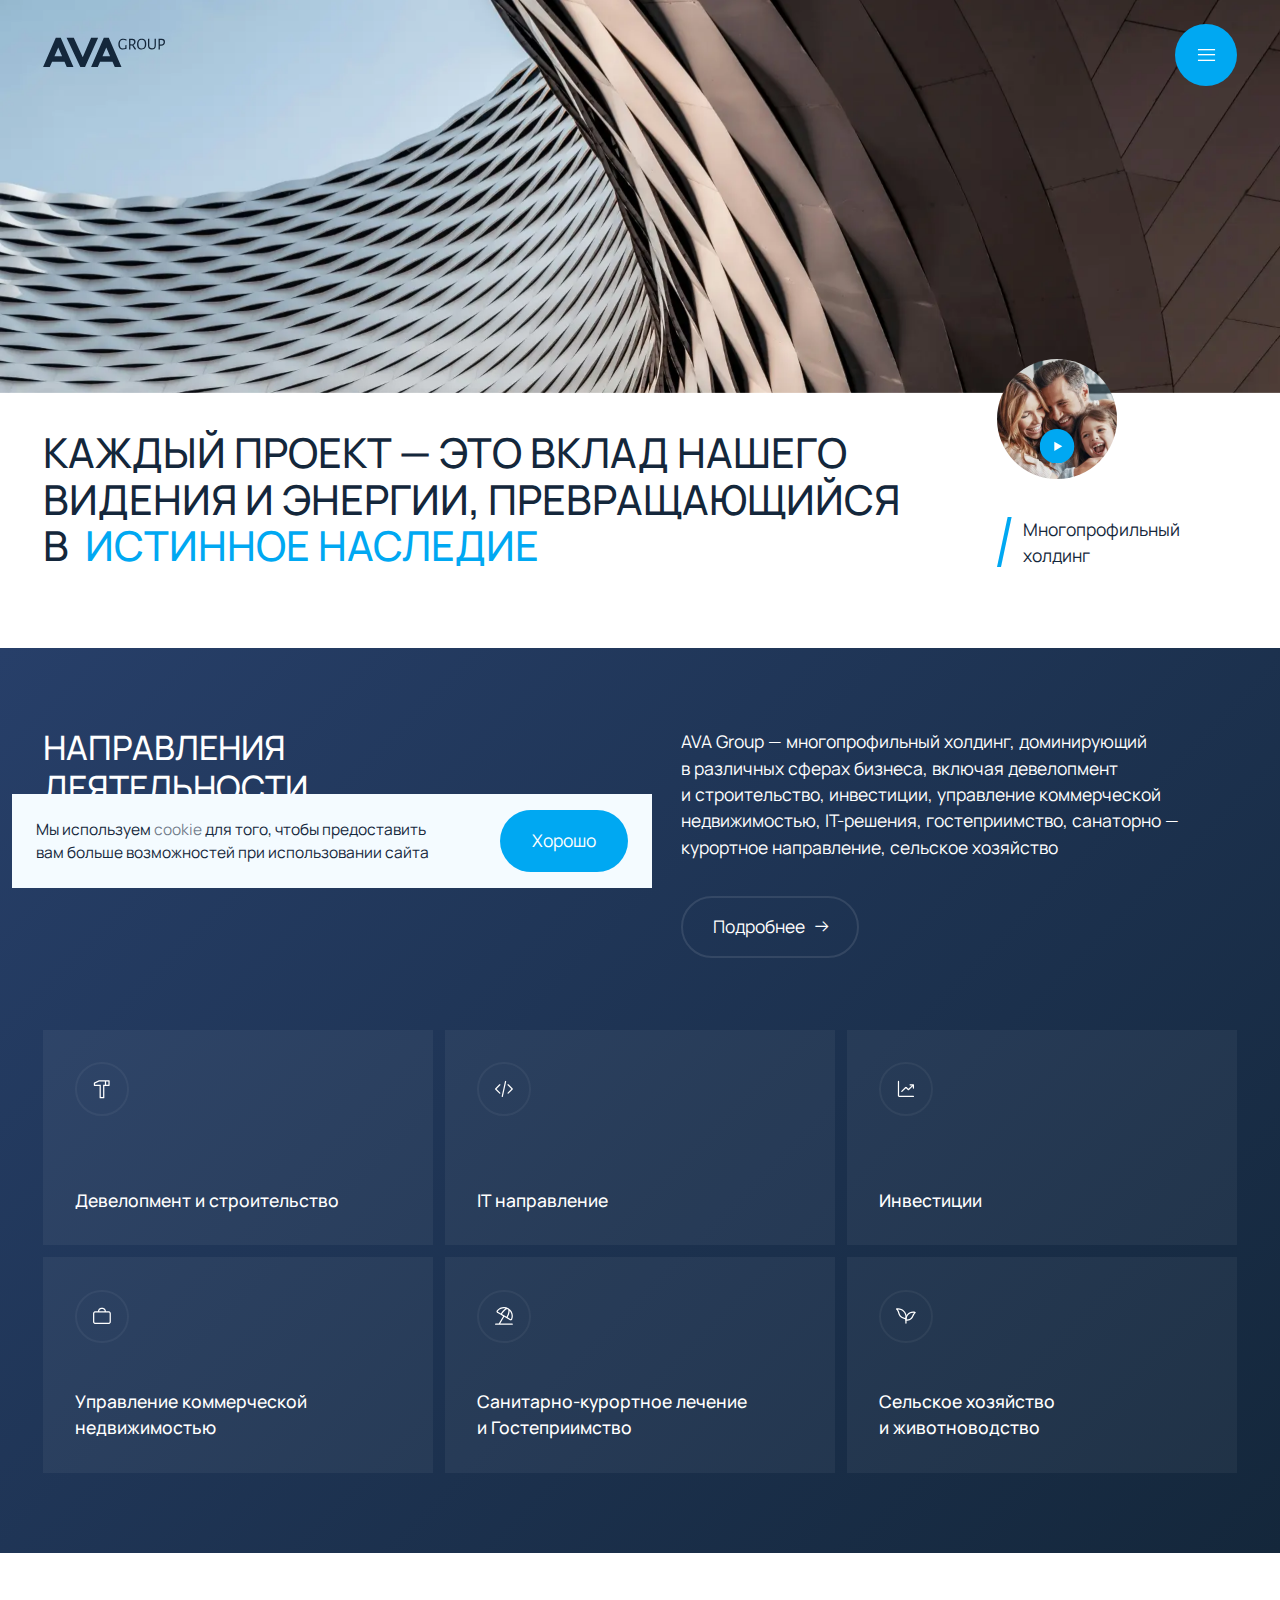
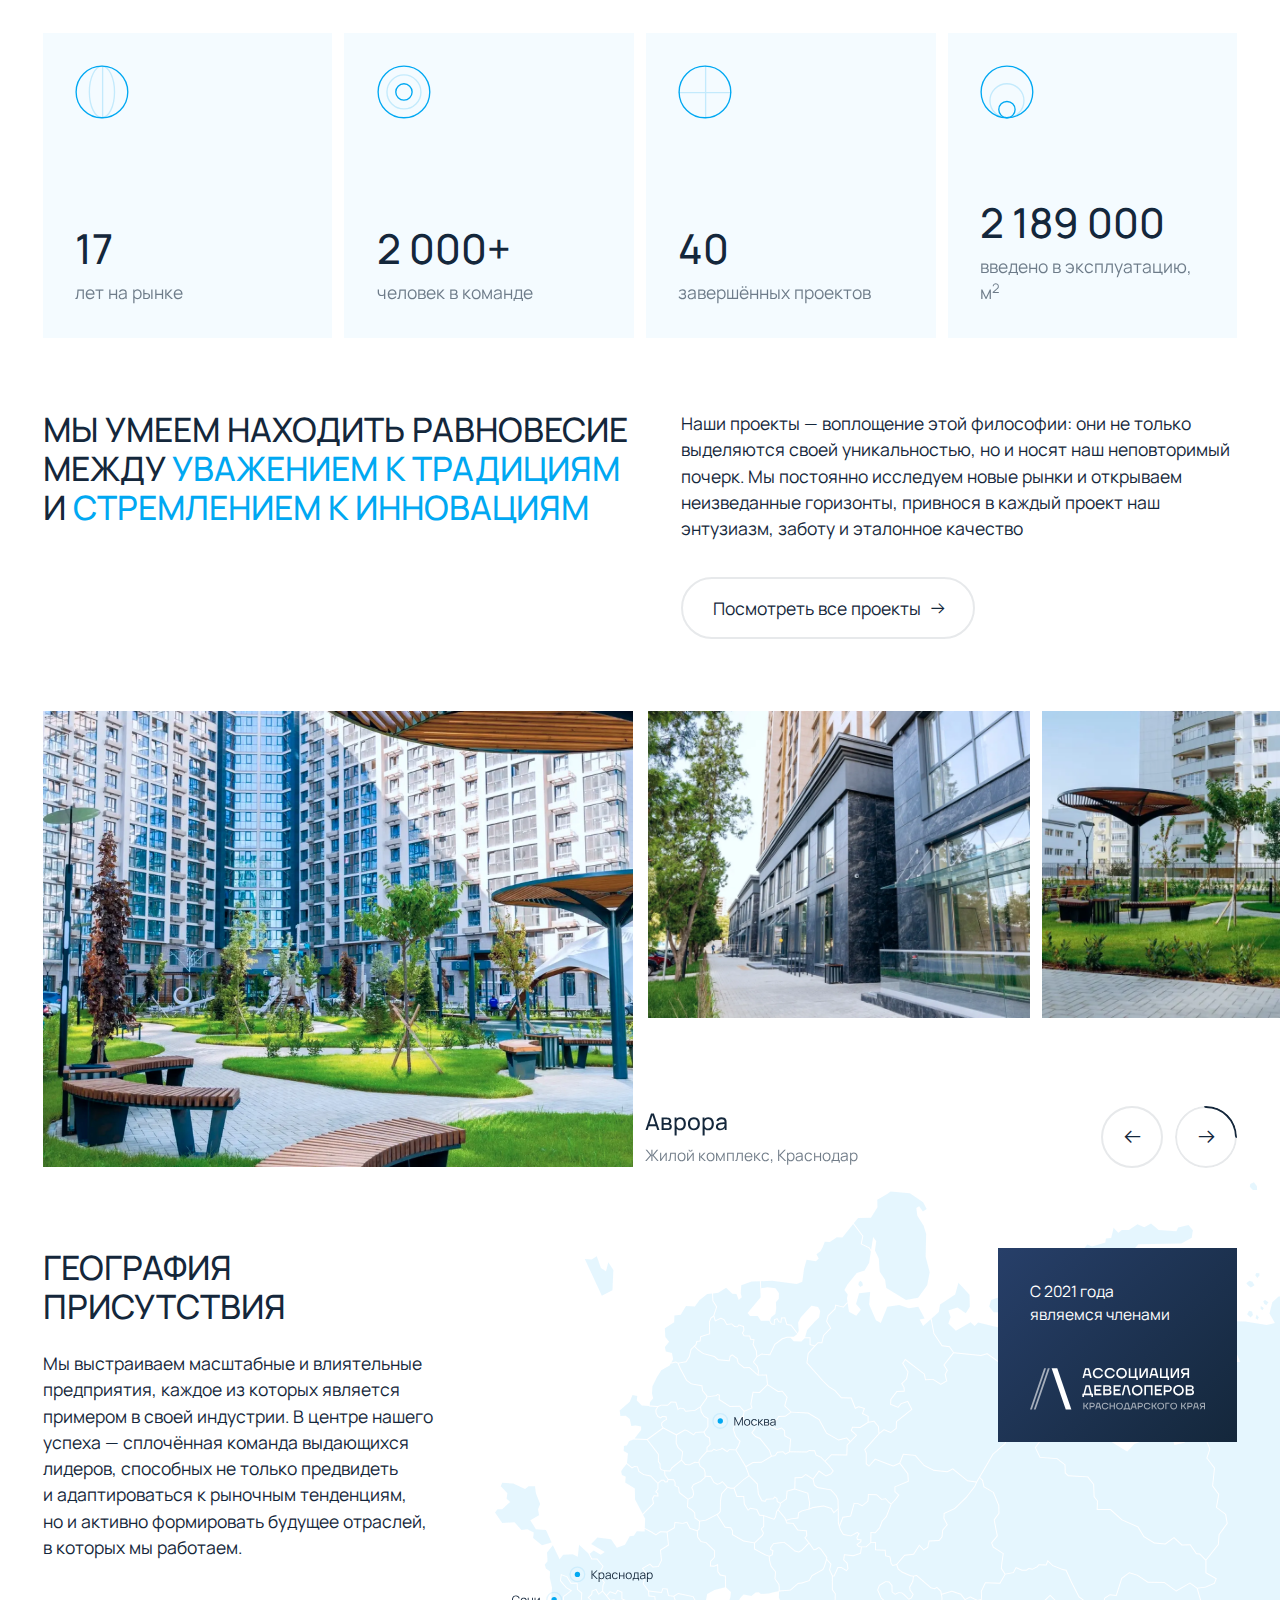
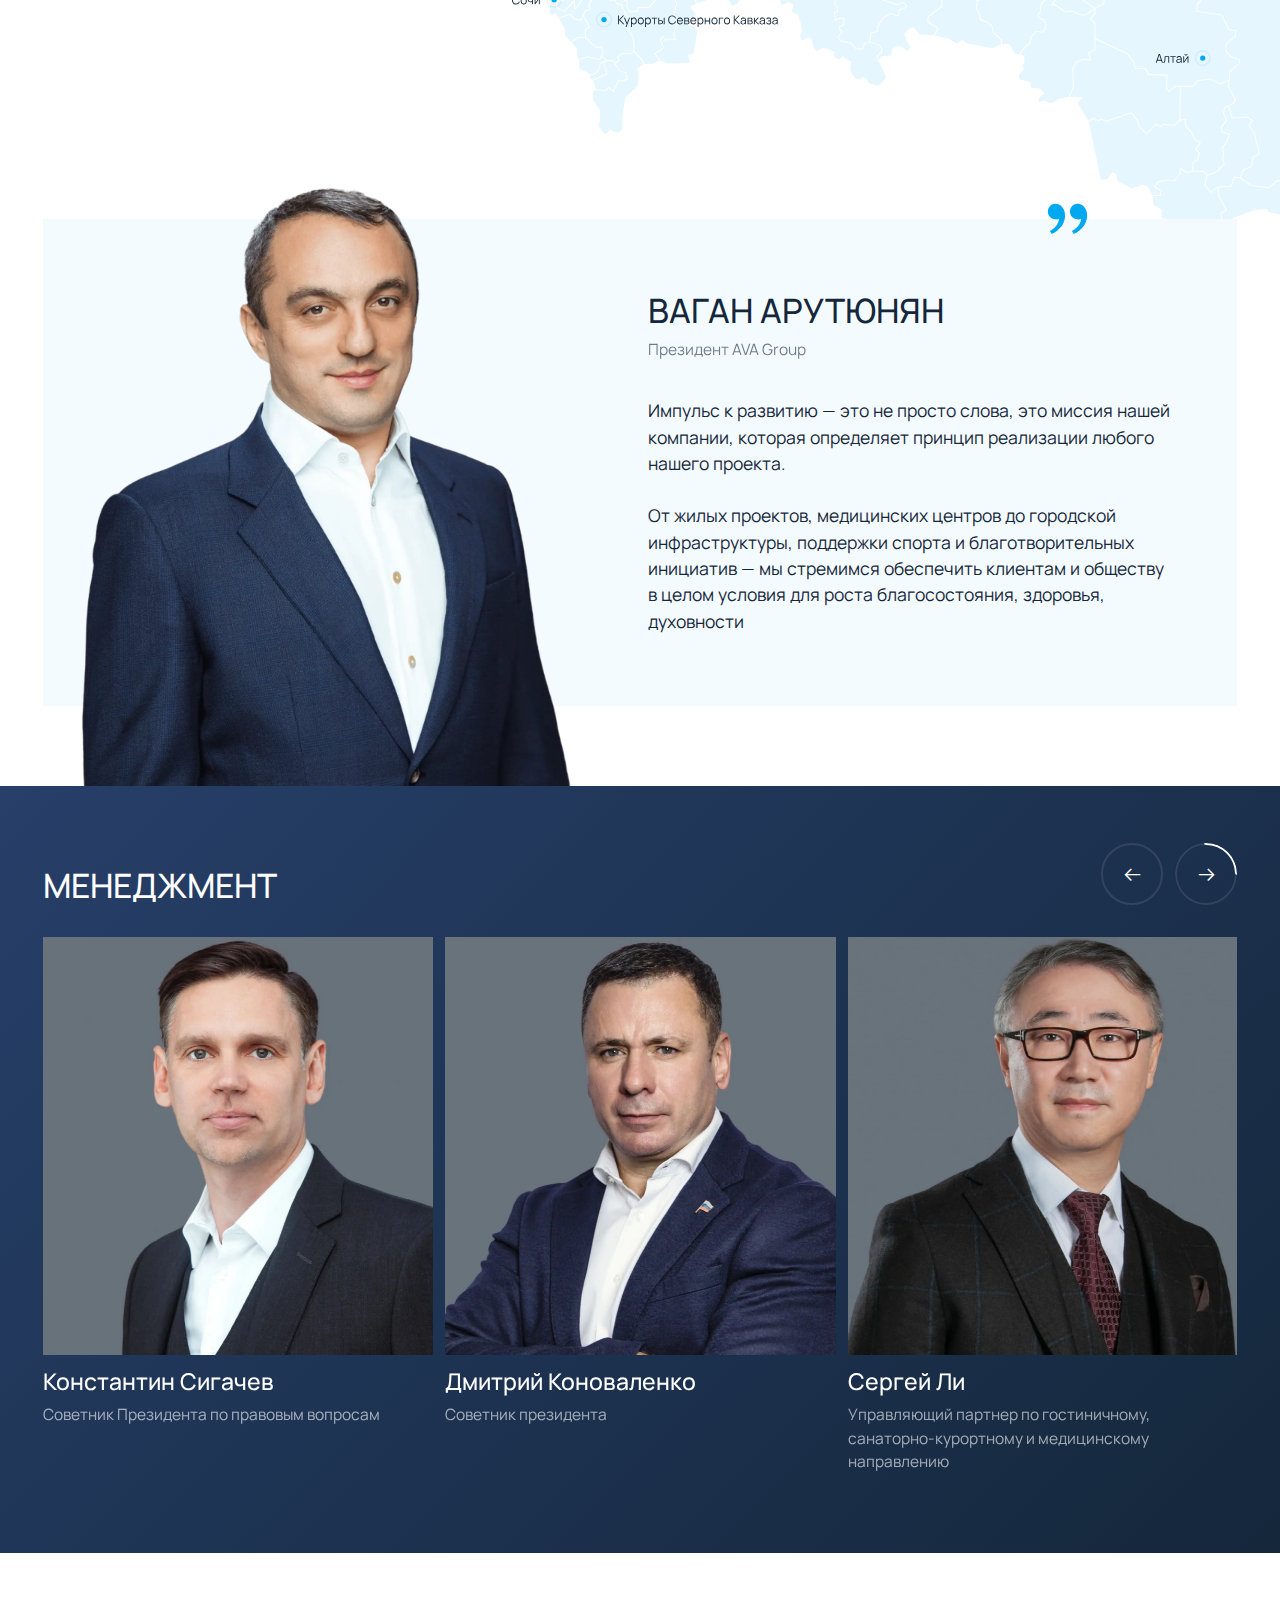
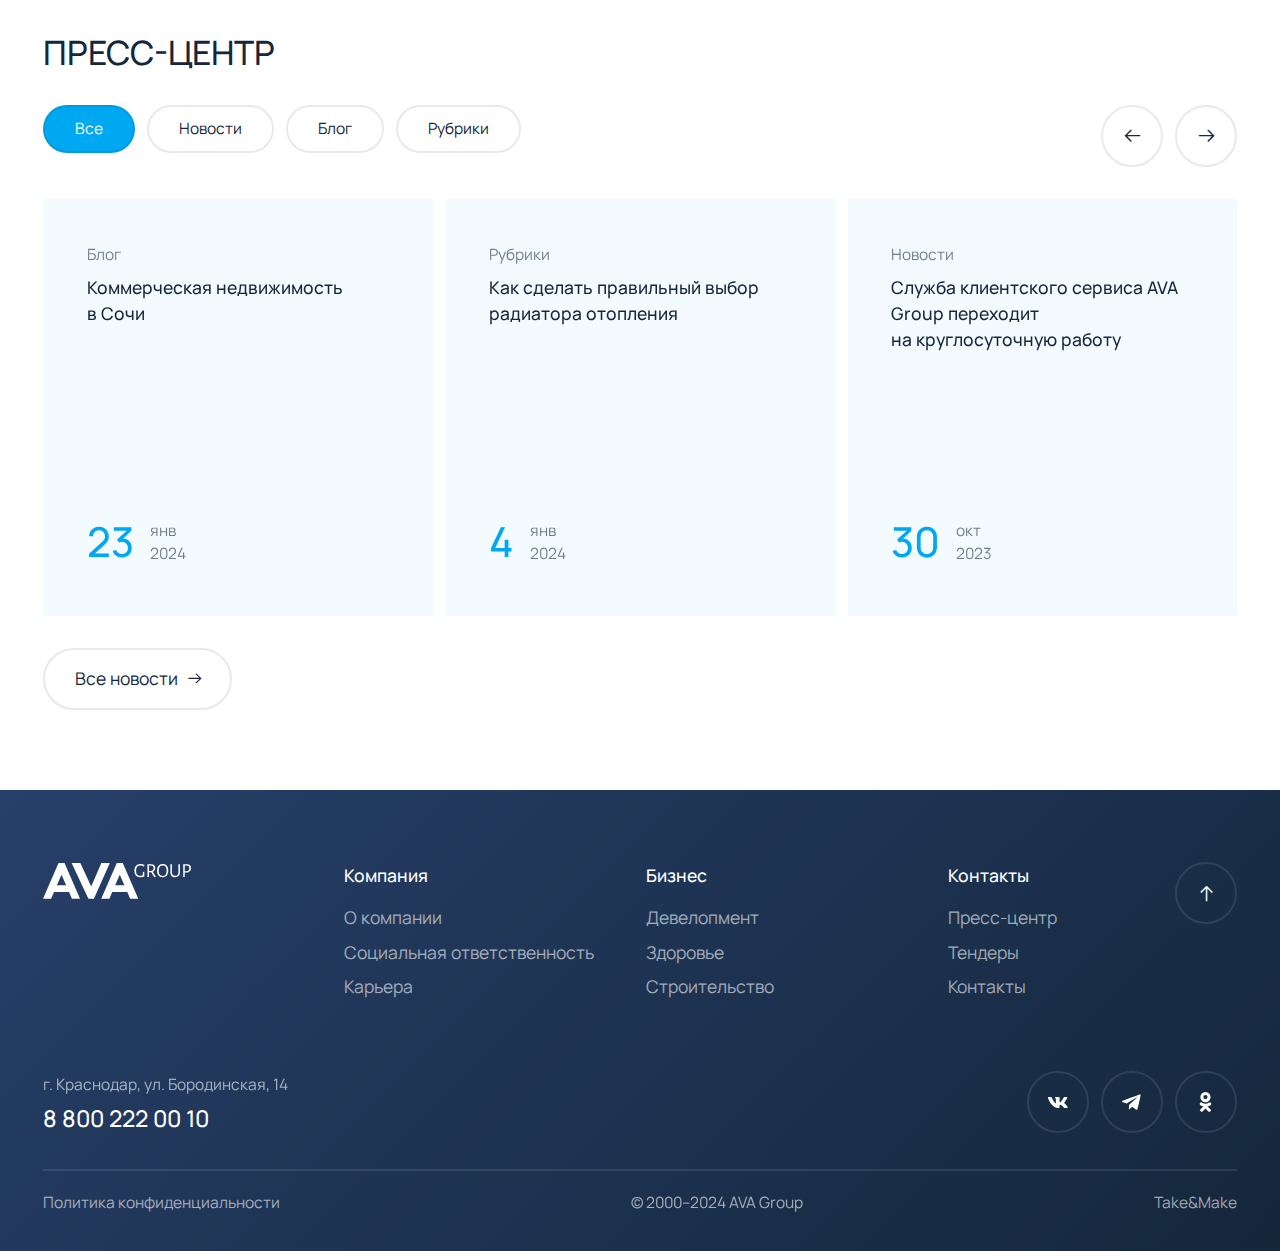
==== index.html @ 0c730d22 "Добавлен слайдер" ====
<!DOCTYPE html>
<html lang="ru">
  <head>
    <meta charset="UTF-8">
    <meta http-equiv="X-UA-Compatible" content="IE=edge">
    <meta name="viewport" content="width=device-width, initial-scale=1.0">
    <meta name="theme-color" content="#273f69">
    <link rel="icon" href="./img/content/favicon.svg">
    <link rel="image_src" href="./img/content/preview.jpg">
    <link rel="mask-icon" href="./img/content/favicon.svg" color="#273f69">
    <link rel="apple-touch-icon" sizes="152x152" href="./img/content/touch-icon-ipad.png">
    <link rel="apple-touch-icon" sizes="167x167" href="./img/content/touch-icon-ipad-pro.png">
    <link rel="apple-touch-icon" sizes="180x180" href="./img/content/touch-icon-iphone-retina.png">
    <title>Главная</title>
    <link rel="stylesheet" href="./css/style.min.css">
    <script src="./js/script.min.js" defer></script>
  </head>

  <body>
    <div class="wrapper">
      <header class="header">
        <div class="container">
          <div class="header__body">
            <a class="logo logo_header" href="./index.html" aria-label="AVA Group" title="AVA Group">
              <svg class="logo__icon" aria-hidden="true">
                <use xlink:href="./img/icons/icons.svg#logo"></use>
              </svg>
            </a>
            <button
              class="header__menu btn btn_accent btn_round-icon icon-menu"
              data-menu
              aria-label="Меню сайта"
              title="Меню сайта"
            ></button>
          </div>
        </div>
        <nav class="menu" data-tabs="1023">
          <div class="menu__head">
            <div class="container">
              <div class="menu__body">
                <div class="menu__tabs" data-tabs-titles>
                  <button class="menu__link _h4 icon-chevron-down" type="button">Бизнесы</button>
                  <button class="menu__link _h4 icon-chevron-down" type="button">Компания</button>
                </div>
                <ul class="menu__list">
                  <li class="menu__item">
                    <a class="menu__link _h4" href="./404.html">Пресс-центр</a>
                  </li>
                  <li class="menu__item">
                    <a class="menu__link _h4" href="./404.html">Тендеры</a>
                  </li>
                  <li class="menu__item">
                    <a class="menu__link _h4" href="./404.html">Контакты</a>
                  </li>
                </ul>
              </div>
            </div>
          </div>
          <div class="menu__dropdown">
            <div class="container">
              <div class="menu__tab-content" data-tabs-body>
                <div class="menu__tab-body">
                  <div class="sub-menu" data-tabs>
                    <div class="sub-menu__navigation" data-tabs-titles>
                      <button class="sub-menu__link _h4 icon-chevron-right" type="button">Девелопмент</button>
                      <button class="sub-menu__link _h4 icon-chevron-right" type="button">Строительство</button>
                      <button class="sub-menu__link _h4 icon-chevron-right" type="button">Здоровье</button>
                    </div>
                    <div class="sub-menu__content" data-tabs-body>
                      <div class="sub-menu__body">
                        <button class="sub-menu__back icon-chevron-right" type="button" data-tabs-close>
                          Девелопмент
                        </button>
                        <ul class="sub-menu__items">
                          <li class="sub-menu__item">
                            <a class="menu-cards" href="./404.html">
                              <figure class="menu-cards__bg-box" aria-hidden="true">
                                <picture><source srcset="./img/content/category/category-7.webp" type="image/webp"><img class="menu-cards__bg" src="./img/content/category/category-7.jpg" alt="Жилая недвижимость"></picture>
                              </figure>
                              <div class="menu-cards__inner">
                                <div class="menu-cards__icon-box" aria-hidden="true">
                                  <svg class="menu-cards__icon">
                                    <use xlink:href="./img/icons/icons.svg#home"></use>
                                  </svg>
                                </div>
                                <div class="menu-cards__name _h4">Жилая недвижимость</div>
                              </div>
                            </a>
                          </li>
                          <li class="sub-menu__item">
                            <a class="menu-cards" href="./404.html">
                              <figure class="menu-cards__bg-box" aria-hidden="true">
                                <picture><source srcset="./img/content/category/category-8.webp" type="image/webp"><img class="menu-cards__bg" src="./img/content/category/category-8.jpg" alt="Коммерческая недвижимость"></picture>
                              </figure>
                              <div class="menu-cards__inner">
                                <div class="menu-cards__icon-box" aria-hidden="true">
                                  <svg class="menu-cards__icon">
                                    <use xlink:href="./img/icons/icons.svg#briefcase"></use>
                                  </svg>
                                </div>
                                <div class="menu-cards__name _h4">Коммерческая недвижимость</div>
                              </div>
                            </a>
                          </li>
                          <li class="sub-menu__item">
                            <a class="menu-cards" href="./404.html">
                              <figure class="menu-cards__bg-box" aria-hidden="true">
                                <picture><source srcset="./img/content/category/category-9.webp" type="image/webp"><img class="menu-cards__bg" src="./img/content/category/category-9.jpg" alt="Инвестиции"></picture>
                              </figure>
                              <div class="menu-cards__inner">
                                <div class="menu-cards__icon-box" aria-hidden="true">
                                  <svg class="menu-cards__icon">
                                    <use xlink:href="./img/icons/icons.svg#chart-up"></use>
                                  </svg>
                                </div>
                                <div class="menu-cards__name _h4">Инвестиции</div>
                              </div>
                            </a>
                          </li>
                        </ul>
                      </div>
                      <div class="sub-menu__body">
                        <button class="sub-menu__back icon-chevron-right" type="button" data-tabs-close>
                          Строительство
                        </button>
                        <ul class="sub-menu__items">
                          <li class="sub-menu__item">
                            <a class="menu-cards" href="./404.html">
                              <figure class="menu-cards__bg-box" aria-hidden="true">
                                <picture><source srcset="./img/content/category/category-10.webp" type="image/webp"><img class="menu-cards__bg" src="./img/content/category/category-10.jpg" alt="Строительство"></picture>
                              </figure>
                              <div class="menu-cards__inner">
                                <div class="menu-cards__icon-box" aria-hidden="true">
                                  <svg class="menu-cards__icon">
                                    <use xlink:href="./img/icons/icons.svg#hammer"></use>
                                  </svg>
                                </div>
                                <div class="menu-cards__name _h4">Строительство</div>
                              </div>
                            </a>
                          </li>
                          <li class="sub-menu__item">
                            <a class="menu-cards" href="./404.html">
                              <figure class="menu-cards__bg-box" aria-hidden="true">
                                <picture><source srcset="./img/content/category/category-11.webp" type="image/webp"><img class="menu-cards__bg" src="./img/content/category/category-11.jpg" alt="Инженерные сети"></picture>
                              </figure>
                              <div class="menu-cards__inner">
                                <div class="menu-cards__icon-box" aria-hidden="true">
                                  <svg class="menu-cards__icon">
                                    <use xlink:href="./img/icons/icons.svg#branch"></use>
                                  </svg>
                                </div>
                                <div class="menu-cards__name _h4">Инженерные сети</div>
                              </div>
                            </a>
                          </li>
                        </ul>
                      </div>
                      <div class="sub-menu__body">
                        <button class="sub-menu__back icon-chevron-right" type="button" data-tabs-close>
                          Здоровье
                        </button>
                        <ul class="sub-menu__items">
                          <li class="sub-menu__item">
                            <a class="menu-cards" href="./404.html">
                              <figure class="menu-cards__bg-box" aria-hidden="true">
                                <picture><source srcset="./img/content/category/category-12.webp" type="image/webp"><img class="menu-cards__bg" src="./img/content/category/category-12.jpg" alt="Медицина"></picture>
                              </figure>
                              <div class="menu-cards__inner">
                                <div class="menu-cards__icon-box" aria-hidden="true">
                                  <svg class="menu-cards__icon">
                                    <use xlink:href="./img/icons/icons.svg#beaker"></use>
                                  </svg>
                                </div>
                                <div class="menu-cards__name _h4">Медицина</div>
                              </div>
                            </a>
                          </li>
                          <li class="sub-menu__item">
                            <a class="menu-cards" href="./404.html">
                              <figure class="menu-cards__bg-box" aria-hidden="true">
                                <picture><source srcset="./img/content/category/category-13.webp" type="image/webp"><img class="menu-cards__bg" src="./img/content/category/category-13.jpg" alt="Красота"></picture>
                              </figure>
                              <div class="menu-cards__inner">
                                <div class="menu-cards__icon-box" aria-hidden="true">
                                  <svg class="menu-cards__icon">
                                    <use xlink:href="./img/icons/icons.svg#star2"></use>
                                  </svg>
                                </div>
                                <div class="menu-cards__name _h4">Красота</div>
                              </div>
                            </a>
                          </li>
                        </ul>
                      </div>
                    </div>
                  </div>
                </div>
                <div class="menu__tab-body">
                  <div class="sub-menu" data-tabs>
                    <div class="sub-menu__navigation" data-tabs-titles>
                      <a class="sub-menu__link _h4" href="./404.html">О компании</a>
                      <a class="sub-menu__link _h4" href="./404.html">Социальная ответственность</a>
                      <a class="sub-menu__link _h4" href="./404.html">Карьера</a>
                    </div>
                  </div>
                </div>
              </div>
            </div>
          </div>
        </nav>
      </header>

      <main class="page">
        <section class="welcome">
          <div class="welcome-slider">
            <div class="welcome-slider__items">
              <figure class="welcome-slider__item">
                <picture> 
                  <source srcset="./img/content/pic/welcome-1-mobile.webp" media="(max-width: 767px)" type="image/webp">
                  <source srcset="./img/content/pic/welcome-1-mobile.jpg" media="(max-width: 767px)"> 
                  <source srcset="./img/content/pic/welcome-1.webp" type="image/webp">
                  <img class="welcome-slider__img" src="./img/content/pic/welcome-1.jpg" alt="image">
                </picture>
              </figure>
              <figure class="welcome-slider__item">
                <picture> 
                  <source srcset="./img/content/pic/welcome-2-mobile.webp" media="(max-width: 767px)" type="image/webp">
                  <source srcset="./img/content/pic/welcome-2-mobile.jpg" media="(max-width: 767px)"> 
                  <source srcset="./img/content/pic/welcome-2.webp" type="image/webp">
                  <img class="welcome-slider__img" src="./img/content/pic/welcome-2.jpg" alt="image">
                </picture>
              </figure>
              <figure class="welcome-slider__item">
                <picture> 
                  <source srcset="./img/content/pic/welcome-3-mobile.webp" media="(max-width: 767px)" type="image/webp">
                  <source srcset="./img/content/pic/welcome-3-mobile.jpg" media="(max-width: 767px)"> 
                  <source srcset="./img/content/pic/welcome-3.webp" type="image/webp">
                  <img class="welcome-slider__img" src="./img/content/pic/welcome-3.jpg" alt="image">
                </picture>
              </figure>
              <figure class="welcome-slider__item">
                <picture> 
                  <source srcset="./img/content/pic/welcome-4-mobile.webp" media="(max-width: 767px)" type="image/webp">
                  <source srcset="./img/content/pic/welcome-4-mobile.jpg" media="(max-width: 767px)"> 
                  <source srcset="./img/content/pic/welcome-4.webp" type="image/webp">
                  <img class="welcome-slider__img" src="./img/content/pic/welcome-4.jpg" alt="image">
                </picture>
              </figure>
              <figure class="welcome-slider__item">
                <picture> 
                  <source srcset="./img/content/pic/welcome-5-mobile.webp" media="(max-width: 767px)" type="image/webp">
                  <source srcset="./img/content/pic/welcome-5-mobile.jpg" media="(max-width: 767px)"> 
                  <source srcset="./img/content/pic/welcome-5.webp" type="image/webp">
                  <img class="welcome-slider__img" src="./img/content/pic/welcome-5.jpg" alt="image">
                </picture>
              </figure>
            </div>
          </div>
          <div class="container">
            <div class="welcome__body">
              <h1 class="welcome__title _h1">
                Каждый проект &mdash; это вклад нашего видения и энергии, превращающийся в <span>
                  истинное наследие
                </span>
              </h1>
              <div class="welcome__info">
                <!-- в data-popup-youtube указываем ID youtube видео -->
                <a
                  class="welcome__video"
                  href="#"
                  data-popup="#video-player"
                  data-popup-youtube="CyKY2OQXw-o"
                >
                  <svg viewBox="0 0 52 52" fill="none" xmlns="http://www.w3.org/2000/svg">
                    <circle cx="26" cy="26" r="26" fill="currentColor"/>
                    <path d="M34 26L22 32.9282L22 19.0718L34 26Z" fill="white"/>
                  </svg>
                </a>
                <p class="welcome__text">Многопрофильный холдинг</p>
              </div>
            </div>
          </div>
        </section>
        <section class="about">
          <div class="container">
            <div class="about__body">
              <div class="about__head">
                <h2 class="about__title _h2">Направления деятельности</h2>
                <div class="about__info">
                  <p class="about__text">
                    AVA Group &mdash; многопрофильный холдинг, доминирующий в различных сферах бизнеса,
                    включая девелопмент и строительство, инвестиции, управление коммерческой
                    недвижимостью, IT-решения, гостеприимство, cанаторно &mdash; курортное направление,
                    сельское хозяйство
                  </p>
                  <a class="about__btn btn btn_outline-light icon-arrow-right" href="./404.html" >Подробнее</a>
                </div>
              </div>
              <div class="about-slider" data-mobile="false">
                <ul class="about-slider__items">
                  <li class="about-slider__item">
                    <a class="category-card" href="./404.html">
                      <figure class="category-card__bg-box" aria-hidden="true">
                        <picture><source srcset="./img/content/category/category-1.webp" type="image/webp"><img class="category-card__bg" src="./img/content/category/category-1.jpg" alt="Девелопмент и строительство"></picture>
                      </figure>
                      <div class="category-card__inner">
                        <div class="category-card__icon-box" aria-hidden="true">
                          <svg class="category-card__icon">
                            <use xlink:href="./img/icons/icons.svg#hammer"></use>
                          </svg>
                        </div>
                        <div class="category-card__name _h4">Девелопмент и строительство</div>
                      </div>
                    </a>
                  </li>
                  <li class="about-slider__item">
                    <a class="category-card" href="./404.html">
                      <figure class="category-card__bg-box" aria-hidden="true">
                        <picture><source srcset="./img/content/category/category-2.webp" type="image/webp"><img class="category-card__bg" src="./img/content/category/category-2.jpg" alt="IT направление"></picture>
                      </figure>
                      <div class="category-card__inner">
                        <div class="category-card__icon-box" aria-hidden="true">
                          <svg class="category-card__icon">
                            <use xlink:href="./img/icons/icons.svg#code"></use>
                          </svg>
                        </div>
                        <div class="category-card__name _h4">IT направление</div>
                      </div>
                    </a>
                  </li>
                  <li class="about-slider__item">
                    <a class="category-card" href="./404.html">
                      <figure class="category-card__bg-box" aria-hidden="true">
                        <picture><source srcset="./img/content/category/category-3.webp" type="image/webp"><img class="category-card__bg" src="./img/content/category/category-3.jpg" alt="Инвестиции"></picture>
                      </figure>
                      <div class="category-card__inner">
                        <div class="category-card__icon-box" aria-hidden="true">
                          <svg class="category-card__icon">
                            <use xlink:href="./img/icons/icons.svg#chart-up"></use>
                          </svg>
                        </div>
                        <div class="category-card__name _h4">Инвестиции</div>
                      </div>
                    </a>
                  </li>
                  <li class="about-slider__item">
                    <a class="category-card" href="./404.html">
                      <figure class="category-card__bg-box" aria-hidden="true">
                        <picture><source srcset="./img/content/category/category-4.webp" type="image/webp"><img class="category-card__bg" src="./img/content/category/category-4.jpg" alt="Управление коммерческой недвижимостью"></picture>
                      </figure>
                      <div class="category-card__inner">
                        <div class="category-card__icon-box" aria-hidden="true">
                          <svg class="category-card__icon">
                            <use xlink:href="./img/icons/icons.svg#briefcase"></use>
                          </svg>
                        </div>
                        <div class="category-card__name _h4">Управление коммерческой недвижимостью</div>
                      </div>
                    </a>
                  </li>
                  <li class="about-slider__item">
                    <a class="category-card" href="./404.html">
                      <figure class="category-card__bg-box" aria-hidden="true">
                        <picture><source srcset="./img/content/category/category-5.webp" type="image/webp"><img class="category-card__bg" src="./img/content/category/category-5.jpg" alt="Санитарно-курортное лечение и Гостеприимство"></picture>
                      </figure>
                      <div class="category-card__inner">
                        <div class="category-card__icon-box" aria-hidden="true">
                          <svg class="category-card__icon">
                            <use xlink:href="./img/icons/icons.svg#umbrella"></use>
                          </svg>
                        </div>
                        <div class="category-card__name _h4">
                          Санитарно-курортное лечение и Гостеприимство
                        </div>
                      </div>
                    </a>
                  </li>
                  <li class="about-slider__item">
                    <a class="category-card" href="./404.html">
                      <figure class="category-card__bg-box" aria-hidden="true">
                        <picture><source srcset="./img/content/category/category-6.webp" type="image/webp"><img class="category-card__bg" src="./img/content/category/category-6.jpg" alt="Сельское хозяйство и животноводство"></picture>
                      </figure>
                      <div class="category-card__inner">
                        <div class="category-card__icon-box" aria-hidden="true">
                          <svg class="category-card__icon">
                            <use xlink:href="./img/icons/icons.svg#sprout"></use>
                          </svg>
                        </div>
                        <div class="category-card__name _h4">Сельское хозяйство и животноводство</div>
                      </div>
                    </a>
                  </li>
                </ul>
              </div>
            </div>
          </div>
        </section>
        <section class="projects">
          <div class="container">
            <div class="projects__body">
              <div class="projects__main">
                <div class="projects__head">
                  <h2 class="projects__title _h2">
                    Мы умеем находить равновесие между
                    <span>уважением к традициям</span>
                    и <span>стремлением к инновациям</span>
                  </h2>
                  <div class="projects__info">
                    <p class="projects__text">
                      Наши проекты &mdash; воплощение этой философии: они не только выделяются своей
                      уникальностью, но и носят наш неповторимый почерк. Мы постоянно исследуем новые
                      рынки и открываем неизведанные горизонты, привнося в каждый проект наш энтузиазм,
                      заботу и эталонное качество
                    </p>
                    <a class="projects__btn btn btn_outline-dark icon-arrow-right" href="./404.html" >Посмотреть все проекты</a>
                  </div>
                </div>
                <div class="projects__sliders sliders">
                  <div class="thumb-slider">
                    <!-- Минимум 9 слайдов -->
                    <ul class="thumb-slider__items">
                      <li class="thumb-slider__item">
                        <figure class="thumb-slider__img-box">
                          <picture><source srcset="./img/content/projects/project-1.webp" type="image/webp"><img class="thumb-slider__img" src="./img/content/projects/project-1.jpg" alt="Название проекта"></picture>
                        </figure>
                        <dl class="thumb-slider__content">
                          <dt class="thumb-slider__name _h3">Аврора</dt>
                          <dd class="thumb-slider__desc _p2">Жилой комплекс, Краснодар</dd>
                        </dl>
                      </li>
                      <li class="thumb-slider__item">
                        <figure class="thumb-slider__img-box">
                          <picture><source srcset="./img/content/projects/project-2.webp" type="image/webp"><img class="thumb-slider__img" src="./img/content/projects/project-2.jpg" alt="Название проекта"></picture>
                        </figure>
                        <dl class="thumb-slider__content">
                          <dt class="thumb-slider__name _h3">Второй длинный заголовок</dt>
                          <dd class="thumb-slider__desc _p2">Описание второго слайда</dd>
                        </dl>
                      </li>
                      <li class="thumb-slider__item">
                        <figure class="thumb-slider__img-box">
                          <picture><source srcset="./img/content/projects/project-3.webp" type="image/webp"><img class="thumb-slider__img" src="./img/content/projects/project-3.jpg" alt="Название проекта"></picture>
                        </figure>
                        <dl class="thumb-slider__content">
                          <dt class="thumb-slider__name _h3">3-я карточка</dt>
                          <dd class="thumb-slider__desc _p2">
                            третье описание третьего слайда, в две-три строчки
                          </dd>
                        </dl>
                      </li>
                      <li class="thumb-slider__item">
                        <figure class="thumb-slider__img-box">
                          <picture><source srcset="./img/content/projects/project-1.webp" type="image/webp"><img class="thumb-slider__img" src="./img/content/projects/project-1.jpg" alt="Название проекта"></picture>
                        </figure>
                        <dl class="thumb-slider__content">
                          <dt class="thumb-slider__name _h3">Аврора</dt>
                          <dd class="thumb-slider__desc _p2">Жилой комплекс, Краснодар</dd>
                        </dl>
                      </li>
                      <li class="thumb-slider__item">
                        <figure class="thumb-slider__img-box">
                          <picture><source srcset="./img/content/projects/project-2.webp" type="image/webp"><img class="thumb-slider__img" src="./img/content/projects/project-2.jpg" alt="Название проекта"></picture>
                        </figure>
                        <dl class="thumb-slider__content">
                          <dt class="thumb-slider__name _h3">Второй длинный заголовок</dt>
                          <dd class="thumb-slider__desc _p2">Описание второго слайда</dd>
                        </dl>
                      </li>
                      <li class="thumb-slider__item">
                        <figure class="thumb-slider__img-box">
                          <picture><source srcset="./img/content/projects/project-3.webp" type="image/webp"><img class="thumb-slider__img" src="./img/content/projects/project-3.jpg" alt="Название проекта"></picture>
                        </figure>
                        <dl class="thumb-slider__content">
                          <dt class="thumb-slider__name _h3">3-я карточка</dt>
                          <dd class="thumb-slider__desc _p2">
                            третье описание третьего слайда, в две-три строчки
                          </dd>
                        </dl>
                      </li>
                      <li class="thumb-slider__item">
                        <figure class="thumb-slider__img-box">
                          <picture><source srcset="./img/content/projects/project-1.webp" type="image/webp"><img class="thumb-slider__img" src="./img/content/projects/project-1.jpg" alt="Название проекта"></picture>
                        </figure>
                        <dl class="thumb-slider__content">
                          <dt class="thumb-slider__name _h3">Аврора</dt>
                          <dd class="thumb-slider__desc _p2">Жилой комплекс, Краснодар</dd>
                        </dl>
                      </li>
                      <li class="thumb-slider__item">
                        <figure class="thumb-slider__img-box">
                          <picture><source srcset="./img/content/projects/project-2.webp" type="image/webp"><img class="thumb-slider__img" src="./img/content/projects/project-2.jpg" alt="Название проекта"></picture>
                        </figure>
                        <dl class="thumb-slider__content">
                          <dt class="thumb-slider__name _h3">Второй длинный заголовок</dt>
                          <dd class="thumb-slider__desc _p2">Описание второго слайда</dd>
                        </dl>
                      </li>
                      <li class="thumb-slider__item">
                        <figure class="thumb-slider__img-box">
                          <picture><source srcset="./img/content/projects/project-3.webp" type="image/webp"><img class="thumb-slider__img" src="./img/content/projects/project-3.jpg" alt="Название проекта"></picture>
                        </figure>
                        <dl class="thumb-slider__content">
                          <dt class="thumb-slider__name _h3">3-я карточка</dt>
                          <dd class="thumb-slider__desc _p2">
                            третье описание третьего слайда, в две-три строчки
                          </dd>
                        </dl>
                      </li>
                    </ul>
                  </div>
                  <div class="main-slider">
                    <!-- Минимум 9 слайдов -->
                    <ul class="main-slider__items">
                      <li class="main-slider__item">
                        <div class="main-slider__img-mask">
                          <figure class="main-slider__img-box">
                            <picture><source srcset="./img/content/projects/project-1.webp" type="image/webp"><img class="main-slider__img" src="./img/content/projects/project-1.jpg" alt="Название проекта"></picture>
                          </figure>
                        </div>
                        <div class="main-slider__content-mask">
                          <dl class="main-slider__content">
                            <dt class="main-slider__name _h3">Аврора</dt>
                            <dd class="main-slider__desc _p2">Жилой комплекс, Краснодар</dd>
                          </dl>
                        </div>
                      </li>
                      <li class="main-slider__item">
                        <div class="main-slider__img-mask">
                          <figure class="main-slider__img-box">
                            <picture><source srcset="./img/content/projects/project-2.webp" type="image/webp"><img class="main-slider__img" src="./img/content/projects/project-2.jpg" alt="Название проекта"></picture>
                          </figure>
                        </div>
                        <div class="main-slider__content-mask">
                          <dl class="main-slider__content">
                            <dt class="main-slider__name _h3">Второй длинный заголовок</dt>
                            <dd class="main-slider__desc _p2">Описание второго слайда</dd>
                          </dl>
                        </div>
                      </li>
                      <li class="main-slider__item">
                        <div class="main-slider__img-mask">
                          <figure class="main-slider__img-box">
                            <picture><source srcset="./img/content/projects/project-3.webp" type="image/webp"><img class="main-slider__img" src="./img/content/projects/project-3.jpg" alt="Название проекта"></picture>
                          </figure>
                        </div>
                        <div class="main-slider__content-mask">
                          <dl class="main-slider__content">
                            <dt class="main-slider__name _h3">3-я карточка</dt>
                            <dd class="main-slider__desc _p2">
                              третье описание третьего слайда, в две-три строчки
                            </dd>
                          </dl>
                        </div>
                      </li>
                      <li class="main-slider__item">
                        <div class="main-slider__img-mask">
                          <figure class="main-slider__img-box">
                            <picture><source srcset="./img/content/projects/project-1.webp" type="image/webp"><img class="main-slider__img" src="./img/content/projects/project-1.jpg" alt="Название проекта"></picture>
                          </figure>
                        </div>
                        <div class="main-slider__content-mask">
                          <dl class="main-slider__content">
                            <dt class="main-slider__name _h3">Аврора</dt>
                            <dd class="main-slider__desc _p2">Жилой комплекс, Краснодар</dd>
                          </dl>
                        </div>
                      </li>
                      <li class="main-slider__item">
                        <div class="main-slider__img-mask">
                          <figure class="main-slider__img-box">
                            <picture><source srcset="./img/content/projects/project-2.webp" type="image/webp"><img class="main-slider__img" src="./img/content/projects/project-2.jpg" alt="Название проекта"></picture>
                          </figure>
                        </div>
                        <div class="main-slider__content-mask">
                          <dl class="main-slider__content">
                            <dt class="main-slider__name _h3">Второй длинный заголовок</dt>
                            <dd class="main-slider__desc _p2">Описание второго слайда</dd>
                          </dl>
                        </div>
                      </li>
                      <li class="main-slider__item">
                        <div class="main-slider__img-mask">
                          <figure class="main-slider__img-box">
                            <picture><source srcset="./img/content/projects/project-3.webp" type="image/webp"><img class="main-slider__img" src="./img/content/projects/project-3.jpg" alt="Название проекта"></picture>
                          </figure>
                        </div>
                        <div class="main-slider__content-mask">
                          <dl class="main-slider__content">
                            <dt class="main-slider__name _h3">3-я карточка</dt>
                            <dd class="main-slider__desc _p2">
                              третье описание третьего слайда, в две-три строчки
                            </dd>
                          </dl>
                        </div>
                      </li>
                      <li class="main-slider__item">
                        <div class="main-slider__img-mask">
                          <figure class="main-slider__img-box">
                            <picture><source srcset="./img/content/projects/project-1.webp" type="image/webp"><img class="main-slider__img" src="./img/content/projects/project-1.jpg" alt="Название проекта"></picture>
                          </figure>
                        </div>
                        <div class="main-slider__content-mask">
                          <dl class="main-slider__content">
                            <dt class="main-slider__name _h3">Аврора</dt>
                            <dd class="main-slider__desc _p2">Жилой комплекс, Краснодар</dd>
                          </dl>
                        </div>
                      </li>
                      <li class="main-slider__item">
                        <div class="main-slider__img-mask">
                          <figure class="main-slider__img-box">
                            <picture><source srcset="./img/content/projects/project-2.webp" type="image/webp"><img class="main-slider__img" src="./img/content/projects/project-2.jpg" alt="Название проекта"></picture>
                          </figure>
                        </div>
                        <div class="main-slider__content-mask">
                          <dl class="main-slider__content">
                            <dt class="main-slider__name _h3">Второй длинный заголовок</dt>
                            <dd class="main-slider__desc _p2">Описание второго слайда</dd>
                          </dl>
                        </div>
                      </li>
                      <li class="main-slider__item">
                        <div class="main-slider__img-mask">
                          <figure class="main-slider__img-box">
                            <picture><source srcset="./img/content/projects/project-3.webp" type="image/webp"><img class="main-slider__img" src="./img/content/projects/project-3.jpg" alt="Название проекта"></picture>
                          </figure>
                        </div>
                        <div class="main-slider__content-mask">
                          <dl class="main-slider__content">
                            <dt class="main-slider__name _h3">3-я карточка</dt>
                            <dd class="main-slider__desc _p2">
                              третье описание третьего слайда, в две-три строчки
                            </dd>
                          </dl>
                        </div>
                      </li>
                    </ul>
                  </div>
                  <div class="sliders__action">
                    <button
                      class="sliders__button sliders__button_prev btn btn_outline-dark btn_round-icon icon-arrow-left"
                      type="button"
                      aria-label="Предыдущий слайд"
                      title="Предыдущий слайд"
                    ></button>
                    <button
                      class="sliders__button sliders__button_next btn btn_outline-dark btn_round-icon icon-arrow-right"
                      type="button"
                      aria-label="Следующий слайд"
                      title="Следующий слайд"
                    >
                      <svg class="sliders__progress" xmlns="http://www.w3.org/2000/svg" aria-hidden="true">
                        <circle cx="50%" cy="50%" r="50%" stroke-linecap="round"/>
                        <circle cx="50%" cy="50%" r="50%" stroke-linecap="round"/>
                      </svg>
                    </button>
                  </div>
                </div>
              </div>
              <div class="projects-stats">
                <div class="projects-stats__item">
                  <div class="projects-stats__body">
                    <svg class="projects-stats__icon" aria-hidden="true">
                      <use xlink:href="./img/icons/icons.svg#icon-1"></use>
                    </svg>
                    <dl class="projects-stats__info">
                      <dt class="projects-stats__name _h1">17</dt>
                      <dd class="projects-stats__desc">лет на рынке</dd>
                    </dl>
                  </div>
                </div>
                <div class="projects-stats__item">
                  <div class="projects-stats__body">
                    <svg class="projects-stats__icon" aria-hidden="true">
                      <use xlink:href="./img/icons/icons.svg#icon-2"></use>
                    </svg>
                    <dl class="projects-stats__info">
                      <dt class="projects-stats__name _h1">2 000+</dt>
                      <dd class="projects-stats__desc">человек в команде</dd>
                    </dl>
                  </div>
                </div>
                <div class="projects-stats__item">
                  <div class="projects-stats__body">
                    <svg class="projects-stats__icon" aria-hidden="true">
                      <use xlink:href="./img/icons/icons.svg#icon-3"></use>
                    </svg>
                    <dl class="projects-stats__info">
                      <dt class="projects-stats__name _h1">40</dt>
                      <dd class="projects-stats__desc">завершённых проектов</dd>
                    </dl>
                  </div>
                </div>
                <div class="projects-stats__item">
                  <div class="projects-stats__body">
                    <svg class="projects-stats__icon" aria-hidden="true">
                      <use xlink:href="./img/icons/icons.svg#icon-4"></use>
                    </svg>
                    <dl class="projects-stats__info">
                      <dt class="projects-stats__name _h1">2 189 000</dt>
                      <dd class="projects-stats__desc">введено в эксплуатацию, м<sup>2</sup></dd>
                    </dl>
                  </div>
                </div>
              </div>
            </div>
          </div>
        </section>
        <section class="geo">
          <div class="container">
            <div class="geo__body">
              <div class="geo__main">
                <div class="geo__content">
                  <h2 class="geo__title _h2">География присутствия</h2>
                  <p class="geo__text">
                    Мы выстраиваем масштабные и влиятельные предприятия, каждое из которых является
                    примером в своей индустрии. В центре нашего успеха &mdash; сплочённая команда
                    выдающихся лидеров, способных не только предвидеть и адаптироваться к рыночным
                    тенденциям, но и активно формировать будущее отраслей, в которых мы работаем.
                  </p>
                </div>
                <figure class="geo__map-box">
                  <picture>
                    <source srcset="./img/content/pic/map-mobile.svg" media="(max-width: 767px)"> 
                    <!-- <source srcset="./img/content/pic/map-mobile.svg" media="(max-width: 1023px)">  -->
                    <img class="geo__map" src="./img/content/pic/map-pc.svg" alt="image">
                  </picture>
                </figure>
                <div class="geo-info">
                  <p class="geo-info__text">
                    С 2021 года <br>
                    являемся членами
                  </p>
                  <figure class="geo-info__img-box">
                    <img class="geo-info__img" src="./img/content/pic/logo-acd.svg" alt="Ассоциация Девелоперов">
                  </figure>
                </div>
              </div>
              <div class="geo-quote">
                <div class="geo-quote__inner">
                  <div class="geo-quote__main">
                    <figure class="geo-quote__img-box">
                      <picture><source srcset="./img/content/pic/man.webp" type="image/webp"><img class="geo-quote__img" src="./img/content/pic/man.png" alt="Ваган Арутюнян"></picture>
                    </figure>
                    <div class="geo-quote__head">
                      <h2 class="geo-quote__title _h2">
                        Ваган <br>
                        Арутюнян
                      </h2>
                      <p class="geo-quote__desc _p2">Президент AVA Group</p>
                    </div>
                  </div>
                  <blockquote class="geo-quote__text">
                    Импульс к развитию &mdash; это не просто слова, это миссия нашей компании, которая
                    определяет принцип реализации любого нашего проекта.
                    <br><br>
                    От жилых проектов, медицинских центров до городской инфраструктуры, поддержки спорта и
                    благотворительных инициатив &mdash; мы стремимся обеспечить клиентам и обществу
                    в целом условия для роста благосостояния, здоровья, духовности
                  </blockquote>
                </div>
              </div>
            </div>
          </div>
        </section>
        <section class="team">
          <div class="container">
            <div class="team__body">
              <h2 class="team__title _h2">Менеджмент</h2>
              <div class="team-slider">
                <div class="team-slider__wrapper">
                  <ul class="team-slider__items">
                    <li class="team-slider__item">
                      <figure class="team-slider__img-box">
                        <picture><source srcset="./img/content/team/Константин_Сигачев.webp" type="image/webp"><img class="team-slider__img" src="./img/content/team/Константин_Сигачев.jpg" alt="Константин Сигачев"></picture>
                      </figure>
                      <dl class="team-slider__content">
                        <dt class="team-slider__name _h3">Константин Сигачев</dt>
                        <dd class="team-slider__desc _p2">Советник Президента по правовым вопросам</dd>
                      </dl>
                    </li>
                    <li class="team-slider__item">
                      <figure class="team-slider__img-box">
                        <picture><source srcset="./img/content/team/Дмитрий_Коноваленко.webp" type="image/webp"><img class="team-slider__img" src="./img/content/team/Дмитрий_Коноваленко.jpg" alt="Дмитрий Коноваленко"></picture>
                      </figure>
                      <dl class="team-slider__content">
                        <dt class="team-slider__name _h3">Дмитрий Коноваленко</dt>
                        <dd class="team-slider__desc _p2">Советник президента</dd>
                      </dl>
                    </li>
                    <li class="team-slider__item">
                      <figure class="team-slider__img-box">
                        <picture><source srcset="./img/content/team/Сергей_Ли.webp" type="image/webp"><img class="team-slider__img" src="./img/content/team/Сергей_Ли.jpg" alt="Сергей Ли"></picture>
                      </figure>
                      <dl class="team-slider__content">
                        <dt class="team-slider__name _h3">Сергей Ли</dt>
                        <dd class="team-slider__desc _p2">
                          Управляющий партнер по гостиничному, санаторно-курортному и медицинскому
                          направлению
                        </dd>
                      </dl>
                    </li>
                    <li class="team-slider__item">
                      <figure class="team-slider__img-box">
                        <picture><source srcset="./img/content/team/Гевонд_Егиазарян.webp" type="image/webp"><img class="team-slider__img" src="./img/content/team/Гевонд_Егиазарян.jpg" alt="Гевонд Егиазарян"></picture>
                      </figure>
                      <dl class="team-slider__content">
                        <dt class="team-slider__name _h3">Гевонд Егиазарян</dt>
                        <dd class="team-slider__desc _p2">Вице-президент по девелопменту</dd>
                      </dl>
                    </li>
                    <li class="team-slider__item">
                      <figure class="team-slider__img-box">
                        <picture><source srcset="./img/content/team/Артем_Шишкин.webp" type="image/webp"><img class="team-slider__img" src="./img/content/team/Артем_Шишкин.jpg" alt="Артем Шишкин"></picture>
                      </figure>
                      <dl class="team-slider__content">
                        <dt class="team-slider__name _h3">Артем Шишкин</dt>
                        <dd class="team-slider__desc _p2">Вице-президент по финансам</dd>
                      </dl>
                    </li>
                    <li class="team-slider__item">
                      <figure class="team-slider__img-box">
                        <picture><source srcset="./img/content/team/Виталий_Ушнов.webp" type="image/webp"><img class="team-slider__img" src="./img/content/team/Виталий_Ушнов.jpg" alt="Виталий Ушнов"></picture>
                      </figure>
                      <dl class="team-slider__content">
                        <dt class="team-slider__name _h3">Виталий Ушнов</dt>
                        <dd class="team-slider__desc _p2">Вице-президент по стратегическому развитию</dd>
                      </dl>
                    </li>
                    <li class="team-slider__item">
                      <figure class="team-slider__img-box">
                        <picture><source srcset="./img/content/team/Елена_Сошникова.webp" type="image/webp"><img class="team-slider__img" src="./img/content/team/Елена_Сошникова.jpg" alt="Елена Сошникова"></picture>
                      </figure>
                      <dl class="team-slider__content">
                        <dt class="team-slider__name _h3">Елена Сошникова</dt>
                        <dd class="team-slider__desc _p2">Вице-президент</dd>
                      </dl>
                    </li>
                    <li class="team-slider__item">
                      <figure class="team-slider__img-box">
                        <picture><source srcset="./img/content/team/Сергей_Быков.webp" type="image/webp"><img class="team-slider__img" src="./img/content/team/Сергей_Быков.jpg" alt="Сергей Быков"></picture>
                      </figure>
                      <dl class="team-slider__content">
                        <dt class="team-slider__name _h3">Сергей Быков</dt>
                        <dd class="team-slider__desc _p2">
                          Вице-президент по снабжению и торговым операциям
                        </dd>
                      </dl>
                    </li>
                    <li class="team-slider__item">
                      <figure class="team-slider__img-box">
                        <picture><source srcset="./img/content/team/Алексей_Самович.webp" type="image/webp"><img class="team-slider__img" src="./img/content/team/Алексей_Самович.jpg" alt="Алексей Самович"></picture>
                      </figure>
                      <dl class="team-slider__content">
                        <dt class="team-slider__name _h3">Алексей Самович</dt>
                        <dd class="team-slider__desc _p2">
                          Директор по строительно-производственному блоку
                        </dd>
                      </dl>
                    </li>
                    <li class="team-slider__item">
                      <figure class="team-slider__img-box">
                        <picture><source srcset="./img/content/team/Алексей_Кравченко.webp" type="image/webp"><img class="team-slider__img" src="./img/content/team/Алексей_Кравченко.jpg" alt="Алексей Кравченко"></picture>
                      </figure>
                      <dl class="team-slider__content">
                        <dt class="team-slider__name _h3">Алексей Кравченко</dt>
                        <dd class="team-slider__desc _p2">Директор по правовым вопросам</dd>
                      </dl>
                    </li>
                    <li class="team-slider__item">
                      <figure class="team-slider__img-box">
                        <picture><source srcset="./img/content/team/Наталья_Симонтенко.webp" type="image/webp"><img class="team-slider__img" src="./img/content/team/Наталья_Симонтенко.jpg" alt="Наталья Симонтенко"></picture>
                      </figure>
                      <dl class="team-slider__content">
                        <dt class="team-slider__name _h3">Наталья Симонтенко</dt>
                        <dd class="team-slider__desc _p2">Директор по связям с общественностью</dd>
                      </dl>
                    </li>
                    <li class="team-slider__item">
                      <figure class="team-slider__img-box">
                        <picture><source srcset="./img/content/team/Дмитрий_Жильченко.webp" type="image/webp"><img class="team-slider__img" src="./img/content/team/Дмитрий_Жильченко.jpg" alt="Дмитрий Жильченко"></picture>
                      </figure>
                      <dl class="team-slider__content">
                        <dt class="team-slider__name _h3">Дмитрий Жильченко</dt>
                        <dd class="team-slider__desc _p2">Директор по инженерному направлению</dd>
                      </dl>
                    </li>
                    <li class="team-slider__item">
                      <figure class="team-slider__img-box">
                        <picture><source srcset="./img/content/team/Михаил_Хрусталев.webp" type="image/webp"><img class="team-slider__img" src="./img/content/team/Михаил_Хрусталев.jpg" alt="Михаил Хрусталев"></picture>
                      </figure>
                      <dl class="team-slider__content">
                        <dt class="team-slider__name _h3">Михаил Хрусталев</dt>
                        <dd class="team-slider__desc _p2">Генеральный директор ООО «АВА Инвест»</dd>
                      </dl>
                    </li>
                    <li class="team-slider__item">
                      <figure class="team-slider__img-box">
                        <picture><source srcset="./img/content/team/Тамара_Коломийцева.webp" type="image/webp"><img class="team-slider__img" src="./img/content/team/Тамара_Коломийцева.jpg" alt="Тамара Коломийцева"></picture>
                      </figure>
                      <dl class="team-slider__content">
                        <dt class="team-slider__name _h3">Тамара Коломийцева</dt>
                        <dd class="team-slider__desc _p2">Коммерческий директор</dd>
                      </dl>
                    </li>
                    <li class="team-slider__item">
                      <figure class="team-slider__img-box">
                        <picture><source srcset="./img/content/team/Даниил_Карбивник.webp" type="image/webp"><img class="team-slider__img" src="./img/content/team/Даниил_Карбивник.jpg" alt="Даниил Карбивник"></picture>
                      </figure>
                      <dl class="team-slider__content">
                        <dt class="team-slider__name _h3">Даниил Карбивник</dt>
                        <dd class="team-slider__desc _p2">Генеральный директор ООО «АВА Инвест Сочи»</dd>
                      </dl>
                    </li>
                    <li class="team-slider__item">
                      <figure class="team-slider__img-box">
                        <picture><source srcset="./img/content/team/Евгений_Шиянов.webp" type="image/webp"><img class="team-slider__img" src="./img/content/team/Евгений_Шиянов.jpg" alt="Евгений Шиянов"></picture>
                      </figure>
                      <dl class="team-slider__content">
                        <dt class="team-slider__name _h3">Евгений Шиянов</dt>
                        <dd class="team-slider__desc _p2">Руководитель службы безопасности</dd>
                      </dl>
                    </li>
                    <li class="team-slider__item">
                      <figure class="team-slider__img-box">
                        <picture><source srcset="./img/content/team/Адель_Вафин.webp" type="image/webp"><img class="team-slider__img" src="./img/content/team/Адель_Вафин.jpg" alt="Адель Вафин"></picture>
                      </figure>
                      <dl class="team-slider__content">
                        <dt class="team-slider__name _h3">Адель Вафин</dt>
                        <dd class="team-slider__desc _p2">Руководитель медицинского направления</dd>
                      </dl>
                    </li>
                    <li class="team-slider__item">
                      <figure class="team-slider__img-box">
                        <picture><source srcset="./img/content/team/Анастасия_Тиндентникова.webp" type="image/webp"><img class="team-slider__img" src="./img/content/team/Анастасия_Тиндентникова.jpg" alt="Анастасия Тиндентникова"></picture>
                      </figure>
                      <dl class="team-slider__content">
                        <dt class="team-slider__name _h3">Анастасия Тиндентникова</dt>
                        <dd class="team-slider__desc _p2">Советник президента по контроллингу</dd>
                      </dl>
                    </li>
                  </ul>
                  <div class="team-slider__action">
                    <button
                      class="team-slider__button team-slider__button_prev btn btn_outline-light btn_round-icon icon-arrow-left"
                      type="button"
                      aria-label="Предыдущий слайд"
                      title="Предыдущий слайд"
                    ></button>
                    <button
                      class="team-slider__button team-slider__button_next btn btn_outline-light btn_round-icon icon-arrow-right"
                      type="button"
                      aria-label="Следующий слайд"
                      title="Следующий слайд"
                    >
                      <svg class="team-slider__progress" xmlns="http://www.w3.org/2000/svg" aria-hidden="true">
                          <circle cx="50%" cy="50%" r="50%" stroke-linecap="round"/>
                          <circle cx="50%" cy="50%" r="50%" stroke-linecap="round"/>
                        </svg>
                    </button>
                  </div>
                </div>
              </div>
            </div>
          </div>
        </section>
        <section class="news">
          <div class="container">
            <div class="news__body">
              <h2 class="news__title _h2">Пресс-центр</h2>
              <div class="news__filters filters">
                <div class="filters__items">
                  <label class="filters__item">
                    <input class="filters__input" type="radio" name="news" checked>
                    <span class="filters__btn">Все</span>
                  </label>
                  <label class="filters__item">
                    <input class="filters__input" type="radio" name="news">
                    <span class="filters__btn">Новости</span>
                  </label>
                  <label class="filters__item">
                    <input class="filters__input" type="radio" name="news">
                    <span class="filters__btn">Блог</span>
                  </label>
                  <label class="filters__item">
                    <input class="filters__input" type="radio" name="news">
                    <span class="filters__btn">Рубрики</span>
                  </label>
                </div>
              </div>
              <div class="news__main">
                <div class="news-slider" data-mobile="false">
                  <ul class="news-slider__items">
                    <li class="news-slider__item">
                      <article class="new-card">
                        <a
                          class="new-card__link"
                          href="#art"
                          data-popup="#art"
                          aria-label="Читать новость"
                          title="Читать новость"
                        ></a>
                        <div class="new-card__content">
                          <span class="new-card__type _p2">Блог</span>
                          <h3 class="new-card__name _h4">Коммерческая недвижимость в Сочи</h3>
                          <div class="new-card__info">
                            <span class="new-card__day">23</span>
                            <time class="new-card__date _p2" datetime="2024-02-22 19:00">
                              янв <br>
                              2024
                            </time>
                          </div>
                        </div>
                      </article>
                    </li>
                    <li class="news-slider__item">
                      <article class="new-card">
                        <a
                          class="new-card__link"
                          href="#art"
                          data-popup="#art"
                          aria-label="Читать новость"
                          title="Читать новость"
                        ></a>
                        <div class="new-card__content">
                          <span class="new-card__type _p2">Рубрики</span>
                          <h3 class="new-card__name _h4">
                            Как сделать правильный выбор радиатора отопления
                          </h3>
                          <div class="new-card__info">
                            <span class="new-card__day">4</span>
                            <time class="new-card__date _p2" datetime="2024-02-22 19:00">
                              янв <br>
                              2024
                            </time>
                          </div>
                        </div>
                      </article>
                    </li>
                    <li class="news-slider__item">
                      <article class="new-card">
                        <a
                          class="new-card__link"
                          href="#art"
                          data-popup="#art"
                          aria-label="Читать новость"
                          title="Читать новость"
                        ></a>
                        <div class="new-card__content">
                          <span class="new-card__type _p2">Новости</span>
                          <h3 class="new-card__name _h4">
                            Служба клиентского сервиса AVA Group переходит на круглосуточную работу
                          </h3>
                          <div class="new-card__info">
                            <span class="new-card__day">30</span>
                            <time class="new-card__date _p2" datetime="2024-02-22 19:00">
                              окт <br>
                              2023
                            </time>
                          </div>
                        </div>
                      </article>
                    </li>
                    <li class="news-slider__item">
                      <article class="new-card">
                        <a
                          class="new-card__link"
                          href="#art"
                          data-popup="#art"
                          aria-label="Читать новость"
                          title="Читать новость"
                        ></a>
                        <div class="new-card__content">
                          <span class="new-card__type _p2">Рубрики</span>
                          <h3 class="new-card__name _h4">Старт продаж ЖК Аврора. Особенности проекта</h3>
                          <div class="new-card__info">
                            <span class="new-card__day">12</span>
                            <time class="new-card__date _p2" datetime="2024-02-22 19:00">
                              авг <br>
                              2023
                            </time>
                          </div>
                        </div>
                      </article>
                    </li>
                  </ul>
                  <div class="news-slider__actions">
                    <button
                      class="news-slider__button news-slider__button_prev btn btn_outline-dark btn_round-icon icon-arrow-left"
                      type="button"
                      aria-label="Предыдущий слайд"
                      title="Предыдущий слайд"
                    ></button>
                    <button
                      class="news-slider__button news-slider__button_next btn btn_outline-dark btn_round-icon icon-arrow-right"
                      type="button"
                      aria-label="Следующий слайд"
                      title="Следующий слайд"
                    ></button>
                  </div>
                </div>
                <a class="news__btn btn btn_outline-dark icon-arrow-right" href="./404.html" >Все новости</a>
              </div>
            </div>
          </div>
        </section>
      </main>

      <footer class="footer">
        <div class="container">
          <div class="footer__body">
            <div class="footer__head">
              <a class="logo logo_footer" href="./index.html" aria-label="AVA Group" title="AVA Group">
                <svg class="logo__icon" aria-hidden="true">
                  <use xlink:href="./img/icons/icons.svg#logo"></use>
                </svg>
              </a>
              <ul class="footer__list">
                <li class="footer__item">
                  <address class="footer__address _p2">г. Краснодар, ул. Бородинская, 14</address>
                </li>
                <li class="footer__item">
                  <a class="footer__link _h3" href="tel:88002220010">8 800 222 00 10</a>
                </li>
              </ul>
            </div>
            <div class="footer__main">
              <nav class="footer__menu footer-nav" data-spollers="575">
                <div class="footer-nav__box">
                  <h4 class="footer-nav__title icon-chevron-down _h4" data-spoller>Компания</h4>
                  <ul class="footer-nav__list">
                    <li class="footer-nav__item">
                      <a class="footer-nav__link" href="./404.html">О компании</a>
                    </li>
                    <li class="footer-nav__item">
                      <a class="footer-nav__link" href="./404.html">Социальная ответственность</a>
                    </li>
                    <li class="footer-nav__item">
                      <a class="footer-nav__link" href="./404.html">Карьера</a>
                    </li>
                  </ul>
                </div>
                <div class="footer-nav__box">
                  <h4 class="footer-nav__title icon-chevron-down _h4" data-spoller>Бизнес</h4>
                  <ul class="footer-nav__list">
                    <li class="footer-nav__item">
                      <a class="footer-nav__link" href="./404.html">Девелопмент</a>
                    </li>
                    <li class="footer-nav__item">
                      <a class="footer-nav__link" href="./404.html">Здоровье</a>
                    </li>
                    <li class="footer-nav__item">
                      <a class="footer-nav__link" href="./404.html">Строительство</a>
                    </li>
                  </ul>
                </div>
                <div class="footer-nav__box">
                  <h4 class="footer-nav__title icon-chevron-down _h4" data-spoller>Контакты</h4>
                  <ul class="footer-nav__list">
                    <li class="footer-nav__item">
                      <a class="footer-nav__link" href="./404.html">Пресс-центр</a>
                    </li>
                    <li class="footer-nav__item">
                      <a class="footer-nav__link" href="./404.html">Тендеры</a>
                    </li>
                    <li class="footer-nav__item">
                      <a class="footer-nav__link" href="./404.html">Контакты</a>
                    </li>
                  </ul>
                </div>
              </nav>
              <div class="social">
                <ul class="social__list social__list_footer">
                  <li class="social__item">
                    <a
                      class="social__link"
                      href="https://vk.com/public211242038"
                      target="_blank"
                      rel="nofollow noopener"
                      aria-label="Вконтакте"
                      title="Вконтакте"
                    >
                      <svg class="social__icon" aria-hidden="true">
                        <use xlink:href="./img/icons/icons.svg#vk"></use>
                      </svg>
                    </a>
                  </li>
                  <li class="social__item">
                    <a
                      class="social__link"
                      href="https://t.me/avagroup_life"
                      target="_blank"
                      rel="nofollow noopener"
                      aria-label="Телеграм"
                      title="Телеграм"
                    >
                      <svg class="social__icon" aria-hidden="true">
                        <use xlink:href="./img/icons/icons.svg#tg"></use>
                      </svg>
                    </a>
                  </li>
                  <li class="social__item">
                    <a
                      class="social__link"
                      href="https://ok.ru/group/61605875286097"
                      target="_blank"
                      rel="nofollow noopener"
                      aria-label="Одноклассники"
                      title="Одноклассники"
                    >
                      <svg class="social__icon" aria-hidden="true">
                        <use xlink:href="./img/icons/icons.svg#ok"></use>
                      </svg>
                    </a>
                  </li>
                </ul>
              </div>
            </div>
            <button class="footer__btn btn btn_outline-light btn_round-icon icon-arrow-up" type="button" data-goto=".wrapper" aria-label="К началу страницы" title="К началу страницы"></button>
          </div>
          <div class="footer-info">
            <ul class="footer-info__list">
              <li class="footer-info__item">
                <a class="footer-info__link" href="#policy" data-popup="#policy">
                  Политика конфиденциальности
                </a>
              </li>
              <li class="footer-info__item">
                <p class="footer-info__text _p2">© 2000–2024 AVA Group</p>
              </li>
              <li class="footer-info__item">
                <a
                  class="footer-info__link"
                  href="https://take-make.ru"
                  target="_blank"
                  rel="nofollow noopener"
                >
                  Take&Make
                </a>
              </li>
            </ul>
          </div>
        </div>
      </footer>
    </div>
    <!-- ID попапа не должно совпадать с каким-либо классом -->
    <div class="video-popup" id="video-player">
      <div class="video-popup__body">
        <button
          class="video-popup__close icon-close"
          aria-label="Закрыть"
          title="Закрыть"
          type="button"
          data-close
        ></button>
        <div class="video-popup__inner" data-popup-youtube-place></div>
      </div>
    </div>
    <!-- ID попапа не должно совпадать с каким-либо классом -->
    <div class="popup" id="art">
      <div class="popup__body">
        <button
          class="popup__close btn btn_outline-dark btn_round-icon icon-close"
          aria-label="Закрыть"
          title="Закрыть"
          type="button"
          data-close
        ></button>
        <div class="popup__inner">
          <article class="article">
            <div class="article__head">
              <ul class="breadcrumbs">
                <li class="breadcrumbs__item">
                  <span class="breadcrumbs__link">Пресс-центр</span>
                </li>
                <li class="breadcrumbs__item">
                  <span class="breadcrumbs__link">Блог</span>
                </li>
              </ul>
              <h2 class="article__title _h2">В ЖК &laquo;Кислород&raquo; с размахом отметили День двора</h2>
              <time class="article__date article__date_head _p2" datetime="2024-02-22 19:00">
                23 янв 2024
              </time>
            </div>
            <div class="article__main">
              <div class="article__body">
                <p>
                  Дружное соседское сообщество, горячий чай, выступление кавер-группы на свежем воздухе и вид
                  на горы. Так прошел первый День двора для новоселов сочинского ЖК &laquo;Кислород&raquo;.
                  Грандиозный праздник организовал для своих жителей девелопер AVA. Мероприятие стало приятным
                  продолжением первой недели выдачи ключей в 8 и 9 литерах жилого комплекса бизнес-класса. Под
                  живую музыку жители знакомились с соседями и вместе отмечали новоселье. Для гостей устроили
                  незабываемое представление с шоу мыльных пузырей и веселыми конкурсами.
                </p>
                <p>встраивоемое видео (вк, ок):</p>
                <div class="article__media">
                  <iframe
                    src="https://vk.com/video_ext.php?oid=-211242038&id=456239076&hash=f745dfb084107f45"
                    loading="lazy"
                    allow="encrypted-media; fullscreen; picture-in-picture"
                  ></iframe>
                </div>
                <p>видео с ютуба:</p>
                <div class="article__media">
                  <div class="video">
                    <a class="video__link" href="https://youtu.be/CyKY2OQXw-o" target="_blank">
                      <picture>
                        <source srcset="https://i.ytimg.com/vi_webp/CyKY2OQXw-o/maxresdefault.webp" type="image/webp">
                        <img class="video__media" src="https://i.ytimg.com/vi/CyKY2OQXw-o/maxresdefault.jpg" alt="Название видео">
                      </picture>
                    </a>
                    <!-- в коде выше менять только ID видео /CyKY2OQXw-o" на своё, во всех 3-ех ссылках -->
                    <button
                      class="video__button"
                      type="button"
                      aria-label="Запустить видео"
                      title="Запустить видео"
                    >
                      <svg class="video__icon" aria-hidden="true">
                        <use xlink:href="./img/icons/icons.svg#play"></use>
                      </svg>
                    </button>
                  </div>
                </div>
                <p>видео файлом mp4:</p>
                <div class="article__media">
                  <video playsinline preload="auto" controls src="./files/video.mp4"></video>
                </div>
                <p>
                  В мероприятии приняли участие представители компании-подрядчика и управляющей организации.
                  Жители активно задавали им вопросы по управлению комплексом, спрашивали о ходе строительства
                  и главных фишках своего нового дома. Люди обсуждали варианты ремонта квартир и делились
                  эмоциями по поводу покупки. Благодаря работе аниматоров, подаркам и вкусному угощению это
                  событие запомнится гостям улыбками, детским смехом и позитивными эмоциями. На память
                  счастливые новоселы сделали общую фотографию и отметили, что с нетерпением будут ждать
                  следующий праздник.
                </p>
                <div class="article-slider article-slider_text">
                  <div class="article-slider__items">
                    <div class="article-slider__item">
                      <figure class="article-slider__img-box">
                        <picture><source srcset="./img/content/projects/project-1.webp" type="image/webp"><img class="article-slider__img" src="./img/content/projects/project-1.jpg" alt="Название проекта"></picture>
                      </figure>
                      <dl class="article-slider__content">
                        <dt class="article-slider__name _h3">Аврора</dt>
                        <dd class="article-slider__desc _p2">Жилой комплекс, Краснодар</dd>
                      </dl>
                    </div>
                    <div class="article-slider__item">
                      <figure class="article-slider__img-box">
                        <picture><source srcset="./img/content/projects/project-2.webp" type="image/webp"><img class="article-slider__img" src="./img/content/projects/project-2.jpg" alt="Название проекта"></picture>
                      </figure>
                      <dl class="article-slider__content">
                        <dt class="article-slider__name _h3">Второй длинный заголовок</dt>
                        <dd class="article-slider__desc _p2">Описание второго слайда</dd>
                      </dl>
                    </div>
                    <div class="article-slider__item">
                      <figure class="article-slider__img-box">
                        <picture><source srcset="./img/content/projects/project-3.webp" type="image/webp"><img class="article-slider__img" src="./img/content/projects/project-3.jpg" alt="Название проекта"></picture>
                      </figure>
                      <dl class="article-slider__content">
                        <dt class="article-slider__name _h3">3-я карточка</dt>
                        <dd class="article-slider__desc _p2">
                          третье описание третьего слайда, в две-три строчки
                        </dd>
                      </dl>
                    </div>
                  </div>
                  <div class="article-slider__footer">
                    <div class="article-slider__pagination"></div>
                    <div class="article-slider__action">
                      <button
                        class="article-slider__button article-slider__button_prev btn btn_outline-dark btn_round-icon icon-arrow-left"
                        type="button"
                        aria-label="Предыдущий слайд"
                        title="Предыдущий слайд"
                      ></button>
                      <button
                        class="article-slider__button article-slider__button_next btn btn_outline-dark btn_round-icon icon-arrow-right"
                        type="button"
                        aria-label="Следующий слайд"
                        title="Следующий слайд"
                      ></button>
                    </div>
                  </div>
                </div>
                <h3>Заголовок</h3>
                <p>
                  Девелопер AVA регулярно проводит подобные мероприятия в своих жилых комплексах. Например,
                  в ЖК &laquo;Министерские озера&raquo; для жителей организуются праздник ко Дню семьи
                  и верности, экологические Чемпионаты, а для детей &mdash; торжества, приуроченные к Новому
                  году, а также Дню знаний и Дню защиты детей. В компании отмечают, что взаимодействие
                  с жителями не заканчивается выдачей ключей. Поскольку при комплексном развитии территорий
                  девелопер не только формирует архитектурный облик зданий, но и способствует созданию
                  комфортного социального микроклимата. Для этого холдинг создает в своих ЖК функциональное
                  пространство внутри двора и учитывает все жизненные сценарии.
                </p>
                <p><b>Так, в ЖК &laquo;Кислород&raquo; организованы:</b></p>
                <ul>
                  <li>зоны для пикника, чтобы жители могли совместно проводить досуг</li>
                  <li>
                    спортивные кластеры с тренажерными комплексами, площадками для командных и индивидуальных
                    видов спорта
                  </li>
                  <li>
                    современные детские площадки для малышей, &laquo;умный&raquo; скейтпарк &mdash; для ребят
                    постарше, уютные зоны отдыха с шезлонгами для родителей.
                  </li>
                </ul>
                <p>
                  <b>
                    Все сделано для того, чтобы люди дружили, общались и приятно проводили время в своем
                    дворе.
                  </b>
                </p>
                <div class="article-slider">
                  <div class="article-slider__items">
                    <div class="article-slider__item">
                      <figure class="article-slider__img-box">
                        <picture><source srcset="./img/content/projects/project-1.webp" type="image/webp"><img class="article-slider__img" src="./img/content/projects/project-1.jpg" alt="Название проекта"></picture>
                      </figure>
                    </div>
                    <div class="article-slider__item">
                      <figure class="article-slider__img-box">
                        <picture><source srcset="./img/content/projects/project-2.webp" type="image/webp"><img class="article-slider__img" src="./img/content/projects/project-2.jpg" alt="Название проекта"></picture>
                      </figure>
                    </div>
                    <div class="article-slider__item">
                      <figure class="article-slider__img-box">
                        <picture><source srcset="./img/content/projects/project-3.webp" type="image/webp"><img class="article-slider__img" src="./img/content/projects/project-3.jpg" alt="Название проекта"></picture>
                      </figure>
                    </div>
                  </div>
                  <div class="article-slider__footer">
                    <div class="article-slider__pagination"></div>
                    <div class="article-slider__action">
                      <button
                        class="article-slider__button article-slider__button_prev btn btn_outline-dark btn_round-icon icon-arrow-left"
                        type="button"
                        aria-label="Предыдущий слайд"
                        title="Предыдущий слайд"
                      ></button>
                      <button
                        class="article-slider__button article-slider__button_next btn btn_outline-dark btn_round-icon icon-arrow-right"
                        type="button"
                        aria-label="Следующий слайд"
                        title="Следующий слайд"
                      ></button>
                    </div>
                  </div>
                </div>
              </div>
              <div class="article__sidebar">
                <time class="article__date article__date_sidebar _p2" datetime="2024-02-22 19:00">
                  23 янв 2024
                </time>
                <div class="article__share">
                  <span class="article__share-text _p2">Поделиться</span>
                  <div class="social">
                    <ul class="social__list">
                      <li class="social__item">
                        <a
                          class="social__link"
                          href="#"
                          target="_blank"
                          rel="nofollow noopener"
                          aria-label="Вконтакте"
                          title="Вконтакте"
                        >
                          <svg class="social__icon" aria-hidden="true">
                            <use xlink:href="./img/icons/icons.svg#vk"></use>
                          </svg>
                        </a>
                      </li>
                      <li class="social__item">
                        <a
                          class="social__link"
                          href="#"
                          target="_blank"
                          rel="nofollow noopener"
                          aria-label="Телеграм"
                          title="Телеграм"
                        >
                          <svg class="social__icon" aria-hidden="true">
                            <use xlink:href="./img/icons/icons.svg#tg"></use>
                          </svg>
                        </a>
                      </li>
                      <li class="social__item">
                        <a
                          class="social__link"
                          href="#"
                          target="_blank"
                          rel="nofollow noopener"
                          aria-label="Одноклассники"
                          title="Одноклассники"
                        >
                          <svg class="social__icon" aria-hidden="true">
                            <use xlink:href="./img/icons/icons.svg#ok"></use>
                          </svg>
                        </a>
                      </li>
                    </ul>
                  </div>
                </div>
              </div>
            </div>
          </article>
        </div>
      </div>
    </div>
    <!-- ID попапа не должно совпадать с каким-либо классом -->
    <div class="popup" id="policy">
      <div class="popup__body">
        <button
          class="popup__close btn btn_outline-dark btn_round-icon icon-close"
          aria-label="Закрыть"
          title="Закрыть"
          type="button"
          data-close
        ></button>
        <div class="popup__inner">
          <article class="article">
            <div class="article__head">
              <ul class="breadcrumbs">
                <li class="breadcrumbs__item">
                  <span class="breadcrumbs__link">Пресс-центр</span>
                </li>
                <li class="breadcrumbs__item">
                  <span class="breadcrumbs__link">Блог</span>
                </li>
              </ul>
              <h2 class="article__title _h2">
                Политика группы компаний ава (ava group) в отношении обработки персональных данных
              </h2>
              <time class="article__date article__date_head _p2" datetime="2024-02-22 19:00">
                23 янв 2024
              </time>
            </div>
            <div class="article__main">
              <div class="article__body">
                <h3>ОБЩИЕ ПОЛОЖЕНИЯ</h3>
                <ol>
                  <li>
                    Настоящий документ (далее &mdash; Политика) определяет политику в отношении обработки
                    персональных данных, Группы компаний АВА (далее &mdash; Оператор).
                  </li>
                  <li>
                    Настоящая Политика разработана во исполнение требований п. 2 ч. 1 ст. 18.1 Федерального
                    закона от 27.07.2006 N 152-ФЗ &laquo;О персональных данных&raquo; (далее &mdash; Закон
                    о персональных данных).
                  </li>
                  <li>
                    Понятия, содержащиеся в ст. 3 Закона о персональных данных, используются в настоящей
                    Политике с аналогичным значением.
                  </li>
                  <li>
                    Сведения об Операторе: ООО &laquo;Группа компаний &laquo;АВА&raquo;, г. Краснодарский
                    край, г. Краснодар, ул. Бородинская 14. ИНН 2312246652.
                  </li>
                  <li>
                    Действие настоящей Политики распространяется на все операции, совершаемые Оператором с
                    персональными данными субъектов персональных данных (далее &mdash; субъект персональных
                    данных /Пользователь сайта или Клиент/потенциальный клиент) с использованием средств
                    автоматизации или без их использования.
                  </li>
                  <li>
                    Продолжая работу на сайте, Пользователь сайта предоставляет свое согласие Оператору на
                    обработку персональных данных Пользователя сайта (сведения, содержащиеся в файлах coockie,
                    сведения о действиях, которые совершаются пользователем на сайте, сведения об используемых
                    для этого устройствах, дата и время сессии), в том числе с использованием метрических
                    программ, путем совершения следующих действий: сбор, запись, систематизация, накопление,
                    хранение, уточнение (обновление, изменение), извлечение, использование, блокирование,
                    удаление, уничтожение, передача (предоставление, доступ) аффилированным лицам Оператора,
                    описание услуг которых содержится в соответствующих разделах сайта, а также партнерам
                    компании, предоставляющим сервис по метрическим программам. Обработка данных
                    осуществляется в целях улучшения работы сайта, совершенствования продуктов и услуг
                    Оператора и аффилированных лиц и партнеров компании; определения предпочтений Пользователя
                    сайта, предоставления целевой информации по продуктам и услугам Оператора, аффилированных
                    лиц и партнеров компании. Настоящее согласие действует с момента его предоставления и в
                    течение всего периода использования сайта. В случае отказа от обработки данных
                    метрическими программами, Пользователь сайта считается проинформированным о необходимости
                    прекратить использование сайта.
                  </li>
                </ol>
                <h3>Основные права и обязанности Оператора</h3>
                <ol>
                  <li>
                    Оператор имеет право:
                    <ul>
                      <li>
                        получать от субъекта персональных данных достоверные информацию и/или документы,
                        содержащие персональные данные;
                      </li>
                      <li>
                        требовать от субъекта персональных данных своевременного уточнения предоставленных
                        персональных данных;
                      </li>
                      <li>
                        передавать информацию, содержащую персональные данные и поручать обработку
                        персональных данных юридическим лицам, входящим в группу компаний Оператора.
                        Ответственность перед субъектом персональных данных за действия указанных юридических
                        лиц несет Оператор.
                      </li>
                    </ul>
                  </li>
                  <li>
                    Оператор обязан:
                    <ul>
                      <li>
                        обрабатывать персональные данные в порядке, установленном действующим
                        законодательством РФ;
                      </li>
                      <li>
                        рассматривать обращения субъекта персональных данных по вопросам обработки
                        персональных данных и давать мотивированные ответы;
                      </li>
                      <li>
                        предоставлять субъекту персональных данных возможность безвозмездного доступа к его
                        персональным данным;
                      </li>
                      <li>
                        принимать меры по уточнению, уничтожению персональных данных субъекта персональных
                        данных в связи с его обращением с законными и обоснованными требованиями;
                      </li>
                      <li>
                        организовывать защиту персональных данных в соответствии с требованиями
                        законодательства РФ.
                      </li>
                    </ul>
                  </li>
                </ol>
                <h3>Основные права и обязанности субъектов персональных данных</h3>
                <ol>
                  <li>
                    Субъекты персональных данных имеют право:
                    <ul>
                      <li>на полную информацию об их персональных данных, обрабатываемых Оператором;</li>
                      <li>
                        на доступ к их персональным данным, включая право на получение копии любой записи,
                        содержащей их персональные данные, за исключением случаев, предусмотренных федеральным
                        законом;
                      </li>
                      <li>
                        на уточнение их персональных данных, их блокирование или уничтожение в случаях, если
                        персональные данные являются неполными, устаревшими, неточными, незаконно полученными
                        или не являются необходимыми для заявленной цели обработки;
                      </li>
                      <li>на отзыв согласия на обработку персональных данных;</li>
                      <li>
                        по письменному требованию отозвать согласие на передачу и обработку персональных
                        данных третьим лицам, перечисленным в настоящей Политике;
                      </li>
                      <li>на принятие предусмотренных законом мер по защите своих прав;</li>
                      <li>на осуществление иных прав, предусмотренных законодательством РФ.</li>
                    </ul>
                  </li>
                  <li>
                    Субъекты персональных данных обязаны:
                    <ul>
                      <li>предоставлять Оператору только достоверные данные о себе;</li>
                      <li>
                        предоставлять документы, содержащие персональные данные в объеме, необходимом для цели
                        обработки;
                      </li>
                      <li>
                        сообщать Оператору об уточнении (обновлении, изменении) своих персональных данных.
                      </li>
                    </ul>
                  </li>
                  <li>
                    Лица, передавшие Оператору недостоверные сведения о себе, либо сведения о другом субъекте
                    персональных данных без согласия последнего, несут ответственность в соответствии с
                    законодательством РФ.
                  </li>
                </ol>
                <h3>ОБЪЕМ ОБРАБАТЫВАЕМЫХ ПЕРСОНАЛЬНЫХ ДАННЫХ</h3>
                <ol>
                  <li>
                    Оператор обрабатывает следующие персональные данные, предоставленные
                    Клиентом/Потенциальным клиентом или Пользователем на сайте Оператора:
                    <ul>
                      <li>фамилия, имя, отчество субъекта персональных данных;</li>
                      <li>номер телефона;</li>
                      <li>адрес электронной почты (e-mail);</li>
                      <li>
                        технические данные, которые автоматически передаются устройством, с помощью которого
                        используется сайт Оператор, в том числе технические характеристики устройства,
                        IP-адрес, информация, сохраненная в файлах &laquo;cookies&raquo;, а также информация
                        о браузере, дата и время доступа к сайту, адреса запрашиваемых страниц и иная подобная
                        информация (для посетителей Сайта);
                      </li>
                      <li>
                        иная информация (приведенный перечень может сокращаться или расширяться в зависимости
                        от конкретного случая и целей обработки).
                      </li>
                    </ul>
                  </li>
                  <li>
                    Оператор обеспечивает соответствие содержания и объема обрабатываемых персональных данных
                    заявленным целям обработки и, в случае необходимости, принимает меры по устранению их
                    избыточности по отношению к заявленным целям обработки.
                  </li>
                  <li>
                    Обработка специальных категорий персональных данных, касающихся расовой, национальной
                    принадлежности, политических взглядов, религиозных или философских убеждений, интимной
                    жизни, Оператором не осуществляется.
                  </li>
                  <li>Трансграничная передача персональных данных Оператором не осуществляется.</li>
                </ol>
                <h3>ЦЕЛИ СБОРА ПЕРСОНАЛЬНЫХ ДАННЫХ</h3>
                <ol>
                  <li>
                    Персональные данные обрабатываются Оператором в следующих целях:
                    <ul>
                      <li>
                        заключение с субъектами персональных данных (клиентами /потенциальными клиентами)
                        договоров по приобретению ими (клиентами) объектов недвижимости, и дальнейшего
                        исполнения заключенных договоров;
                      </li>
                      <li>
                        информирование и консультирование клиентов по всем вопросам, возникающим в ходе
                        изучения предложений Оператора по объектам недвижимости; по вопросам, возникающим при
                        выборе объекта недвижимости для приобретения, оформления документов по приобретению
                        объекта недвижимости, а также о новых услугах, акциях, предложениях и мероприятиях;
                      </li>
                      <li>
                        проведение Оператором акций, опросов, интервью, тестирований и исследований на Сайте;
                      </li>
                      <li>
                        обратная связь с клиентами, в том числе обработка их запросов и обращений,
                        информирование о работе Сайта Оператора;
                      </li>
                      <li>
                        контроль и улучшение качества услуг и сервисов Оператора, в том числе, предложенных на
                        Сайте;
                      </li>
                      <li>
                        ведение клиентской базы, в том числе, в целях повышения качества обслуживания
                        клиентов;
                      </li>
                      <li>
                        существление иных функций, полномочий и обязанностей, возложенных на Оператора
                        законодательством РФ.
                      </li>
                    </ul>
                  </li>
                </ol>
                <h3>ПРАВОВЫЕ ОСНОВАНИЯ ОБРАБОТКИ ПЕРСОНАЛЬНЫХ ДАННЫХ</h3>
                <ol>
                  <li>
                    Оператор обрабатывает персональные данные клиентов /потенциальных клиентов в рамках
                    правоотношений с оператором, урегулированных следующими нормативно-правовыми актами и
                    документами: частью 1 Гражданского кодекса Российской Федерации от 30.11.1994г.
                    &#8470; 51-ФЗ, частью 2 Гражданского кодекса Российской Федерации от 26.01.1996 г.
                    &#8470; 14-ФЗ, Федеральным законом от 30.12.2004 &#8470; 214-ФЗ &laquo;Об участии
                    в долевом строительстве многоквартирных домов и иных объектов недвижимости и о внесении
                    изменений в некоторые законодательные акты Российской Федерации&raquo;, Федеральным
                    законом от 27 июля 2006 г. N 149-ФЗ &laquo;Об информации, информационных технологиях
                    и о защите информации&raquo;; Федеральным законом от 26 декабря 2008 г. N 294-ФЗ
                    &laquo;О защите прав юридических лиц и индивидуальных предпринимателей при осуществлении
                    государственного контроля (надзора) и муниципального контроля и иных нормативно-правовых
                    актов&raquo;, а также уставными документами Оператора; договорами, заключаемыми между
                    Оператором и субъектами персональных данных.
                  </li>
                  <li>
                    Дополнительно основанием обработки персональных данных является Согласие субъектов
                    персональных данных на обработку персональных данных и иные основания, когда согласие на
                    обработку персональных данных не требуется в силу закона.
                  </li>
                </ol>
                <h3>ПОРЯДОК И УСЛОВИЯ ОБРАБОТКИ ПЕРСОНАЛЬНЫХ ДАННЫХ</h3>
                <ol>
                  <li>
                    Оператор обрабатывает персональные данные клиентов с их согласия, предоставляемого на срок
                    действия со дня его подписания до дня отзыва в письменной форме.
                  </li>
                  <li>
                    Обработка персональных данных Оператором осуществляется следующими способами:
                    <ul>
                      <li>неавтоматизированная обработка персональных данных;</li>
                      <li>
                        автоматизированная обработка персональных данных с передачей полученной информации по
                        информационно-телекоммуникационным сетям или без таковой;
                      </li>
                      <li>смешанная обработка персональных данных.</li>
                    </ul>
                  </li>
                  <li>
                    Перечень действий, совершаемых Оператором с персональными данными: сбор, систематизация,
                    накопление, хранение, уточнение (обновление, изменение), использование, распространение (в
                    том числе передача), обезличивание, блокирование, уничтожение, а также осуществление любых
                    иных действий в соответствии с действующим законодательством РФ.
                  </li>
                  <li>
                    Обработка персональных данных осуществляется Оператором при условии получения согласия
                    субъекта персональных данных (далее &mdash; Согласие), за исключением установленных
                    законодательством РФ случаев, когда обработка персональных данных может осуществляться без
                    такого Согласия.
                  </li>
                  <li>
                    Субъект персональных данных принимает решение о предоставлении его персональных данных и
                    дает Согласие свободно, своей волей и в своем интересе.
                  </li>
                  <li>
                    Согласие дается в любой позволяющей подтвердить факт его получения форме. В
                    предусмотренных законодательством РФ случаях Согласие оформляется в письменной форме.
                  </li>
                  <li>
                    Условием прекращения обработки персональных данных может являться достижение целей
                    обработки персональных данных, истечение срока действия Согласия или отзыв Согласия
                    субъектом персональных данных, а также выявление неправомерной обработки персональных
                    данных.
                  </li>
                  <li>
                    Согласие может быть отозвано путем письменного уведомления, направленного в адрес
                    Оператора заказным почтовым отправлением.
                  </li>
                  <li>
                    Оператор при обработке персональных данных принимает или обеспечивает принятие необходимых
                    правовых, организационных и технических мер для защиты персональных данных от
                    неправомерного или случайного доступа к ним, уничтожения, изменения, блокирования,
                    копирования, предоставления, распространения персональных данных, а также от иных
                    неправомерных действий в отношении персональных данных.
                  </li>
                  <li>
                    Хранение персональных данных осуществляется в форме, позволяющей определить субъекта
                    персональных данных, в течение срока не дольше, чем этого требуют цели обработки
                    персональных данных, кроме случаев, когда срок хранения персональных данных установлен
                    федеральным законом, договором, стороной которого, выгодоприобретателем или поручителем по
                    которому является субъект персональных данных.
                  </li>
                  <li>
                    При осуществлении хранения персональных данных Оператор использует базы данных,
                    находящиеся на территории РФ.
                  </li>
                </ol>
                <h3>
                  АКТУАЛИЗАЦИЯ, ИСПРАВЛЕНИЕ, УДАЛЕНИЕ И УНИЧТОЖЕНИЕ ПЕРСОНАЛЬНЫХ ДАННЫХ, ОТВЕТЫ НА ЗАПРОСЫ
                  СУБЪЕКТОВ ПЕРСОНАЛЬНЫХ ДАННЫХ НА ДОСТУП К ПЕРСОНАЛЬНЫМ ДАННЫМ
                </h3>
                <ol>
                  <li>
                    В случае подтверждения факта неточности персональных данных или неправомерности их
                    обработки, персональные данные подлежат их актуализации Оператором, или их обработка
                    должна быть прекращена соответственно.
                  </li>
                  <li>
                    Факт неточности персональных данных или неправомерности их обработки может быть установлен
                    либо субъектом персональных данных, либо компетентными государственными органами РФ.
                  </li>
                  <li>
                    По письменному запросу субъекта персональных данных или его представителя Оператор обязан
                    сообщить информацию об осуществляемой им обработке персональных данных указанного
                    субъекта. Запрос должен содержать номер основного документа, удостоверяющего личность
                    субъекта персональных данных и его представителя, сведения о дате выдачи указанного
                    документа и выдавшем его органе, сведения, подтверждающие участие субъекта персональных
                    данных в отношениях с Оператором (номер договора, дата заключения договора, условное
                    словесное обозначение и (или) иные сведения), либо сведения, иным образом подтверждающие
                    факт обработки персональных данных Оператором, подпись субъекта персональных данных или
                    его представителя. Запрос может быть направлен в форме электронного документа и подписан
                    электронной подписью в соответствии с законодательством РФ.
                  </li>
                  <li>
                    Если в запросе субъекта персональных данных не отражены все необходимые сведения или
                    субъект не обладает правами доступа к запрашиваемой информации, то ему направляется
                    мотивированный отказ.
                  </li>
                  <li>
                    В порядке, предусмотренном п. 6.3, субъект персональных данных вправе требовать от
                    Оператора уточнения его персональных данных, их блокирования или уничтожения в случае,
                    если персональные данные являются неполными, устаревшими, неточными, незаконно полученными
                    или не являются необходимыми для заявленной цели обработки, а также принимать
                    предусмотренные законом меры по защите своих прав.
                  </li>
                </ol>
                <h3>ЗАКЛЮЧИТЕЛЬНЫЕ ПОЛОЖЕНИЯ</h3>
                <ol>
                  <li>
                    Все отношения, касающиеся обработки персональных данных, не получившие отражения в
                    настоящей Политике, регулируются согласно положениям законодательства РФ.
                  </li>
                  <li>
                    Оператор имеет право вносить изменения в настоящую Политику. При внесении изменений в
                    актуальной редакции указывается дата последнего обновления. Новая редакция Политики
                    вступает в силу с момента ее размещения на Сайте, если иное не предусмотрено новой
                    редакцией Политики. Действующая редакция постоянно доступна на Сайте по адресу:
                    <a href="https://avagroup.ru">https://avagroup.ru</a>.
                  </li>
                </ol>
              </div>
              <div class="article__sidebar">
                <time class="article__date article__date_sidebar _p2" datetime="2024-02-22 19:00">
                  23 янв 2024
                </time>
                <div class="article__share">
                  <span class="article__share-text _p2">Поделиться</span>
                  <div class="social">
                    <ul class="social__list">
                      <li class="social__item">
                        <a
                          class="social__link"
                          href="#"
                          target="_blank"
                          rel="nofollow noopener"
                          aria-label="Вконтакте"
                          title="Вконтакте"
                        >
                          <svg class="social__icon" aria-hidden="true">
                            <use xlink:href="./img/icons/icons.svg#vk"></use>
                          </svg>
                        </a>
                      </li>
                      <li class="social__item">
                        <a
                          class="social__link"
                          href="#"
                          target="_blank"
                          rel="nofollow noopener"
                          aria-label="Телеграм"
                          title="Телеграм"
                        >
                          <svg class="social__icon" aria-hidden="true">
                            <use xlink:href="./img/icons/icons.svg#tg"></use>
                          </svg>
                        </a>
                      </li>
                      <li class="social__item">
                        <a
                          class="social__link"
                          href="#"
                          target="_blank"
                          rel="nofollow noopener"
                          aria-label="Одноклассники"
                          title="Одноклассники"
                        >
                          <svg class="social__icon" aria-hidden="true">
                            <use xlink:href="./img/icons/icons.svg#ok"></use>
                          </svg>
                        </a>
                      </li>
                    </ul>
                  </div>
                </div>
              </div>
            </div>
          </article>
        </div>
      </div>
    </div>

    <div class="cookie">
      <p class="cookie__text">
        Мы используем <a href="#policy" data-popup="#policy">cookie</a> для того, чтобы предоставить
        вам больше возможностей при использовании сайта
      </p>
      <button class="cookie__btn btn btn_accent" type="button">Хорошо</button>
    </div>
  </body>
</html>
---- css/style.min.css ----
@charset "UTF-8";.menu__dropdown,.menu__head,.popup__inner,.sub-menu__body,.video-popup__inner{overflow:auto}.menu__dropdown::-webkit-scrollbar,.menu__head::-webkit-scrollbar,.popup__inner::-webkit-scrollbar,.sub-menu__body::-webkit-scrollbar,.video-popup__inner::-webkit-scrollbar{width:4px;height:4px}.menu__dropdown::-webkit-scrollbar-track,.menu__head::-webkit-scrollbar-track,.popup__inner::-webkit-scrollbar-track,.sub-menu__body::-webkit-scrollbar-track,.video-popup__inner::-webkit-scrollbar-track{background-color:var(--color-border)}.menu__dropdown::-webkit-scrollbar-thumb,.menu__head::-webkit-scrollbar-thumb,.popup__inner::-webkit-scrollbar-thumb,.sub-menu__body::-webkit-scrollbar-thumb,.video-popup__inner::-webkit-scrollbar-thumb{background-color:var(--color-accent)}@-moz-document url-prefix(){.menu__dropdown,.menu__head,.popup__inner,.sub-menu__body,.video-popup__inner{scrollbar-color:var(--color-accent) var(--color-border);scrollbar-width:thin}}.about,.footer,.menu,.team{--color-border:var(--color-white-10)}.filters__input{position:absolute;width:1px;height:1px;margin:-1px;border:0;padding:0;white-space:nowrap;-webkit-clip-path:inset(100%);clip-path:inset(100%);clip:rect(0 0 0 0);overflow:hidden}@font-face{font-family:icons;font-display:swap;src:url(../fonts/icons.woff2) format("woff2"),url(../fonts/icons.woff) format("woff");font-weight:400;font-style:normal}@font-face{font-family:Manrope;font-display:swap;src:url(../fonts/Manrope-Regular.woff2) format("woff2"),url(../fonts/Manrope-Regular.woff) format("woff");font-weight:400;font-style:normal}body{font-family:Manrope,sans-serif;font-weight:400}@font-face{font-family:Manrope;font-display:swap;src:url(../fonts/Manrope-Medium.woff2) format("woff2"),url(../fonts/Manrope-Medium.woff) format("woff");font-weight:500;font-style:normal}[class*=" icon-"]::after,[class^=icon-]::after{font-family:icons!important;speak:never;font-style:normal;font-weight:400;font-variant:normal;text-transform:none;line-height:1;-webkit-font-smoothing:antialiased;-moz-osx-font-smoothing:grayscale}.icon-arrow-left::after{content:"\e900"}.icon-arrow-right::after{content:"\e901"}.icon-arrow-up::after{content:"\e902"}.icon-chevron-down::after{content:"\e903"}.icon-chevron-right::after{content:"\e904"}.icon-close::after{content:"\e905"}.icon-home::after{content:"\e906"}.icon-menu::after{content:"\e907"}/*! normalize.css v8.0.1 | MIT License | github.com/necolas/normalize.css */html{line-height:1.15;-webkit-text-size-adjust:100%}hr{box-sizing:content-box;height:0;overflow:visible}pre{font-family:monospace,monospace;font-size:1em}abbr[title]{border-bottom:none;text-decoration:underline;-webkit-text-decoration:underline dotted;text-decoration:underline dotted}b,strong{font-weight:bolder}code,kbd,samp{font-family:monospace,monospace;font-size:1em}small{font-size:80%}sub,sup{font-size:75%;line-height:0;position:relative;vertical-align:baseline}sub{bottom:-.25em}sup{top:-.5em}button,input,optgroup,select,textarea{font-family:inherit;font-size:100%;line-height:1.15;margin:0}button,input{overflow:visible}button,select{text-transform:none}[type=button],[type=reset],[type=submit],button{-webkit-appearance:button}[type=button]::-moz-focus-inner,[type=reset]::-moz-focus-inner,[type=submit]::-moz-focus-inner,button::-moz-focus-inner{border-style:none;padding:0}[type=button]:-moz-focusring,[type=reset]:-moz-focusring,[type=submit]:-moz-focusring,button:-moz-focusring{outline:1px dotted ButtonText}fieldset{padding:.35em .75em .625em}legend{box-sizing:border-box;color:inherit;display:table;max-width:100%;padding:0;white-space:normal}progress{vertical-align:baseline}textarea{overflow:auto}[type=checkbox],[type=radio]{box-sizing:border-box;padding:0}[type=number]::-webkit-inner-spin-button,[type=number]::-webkit-outer-spin-button{height:auto}[type=search]{-webkit-appearance:textfield;outline-offset:-2px}[type=search]::-webkit-search-decoration{-webkit-appearance:none}::-webkit-file-upload-button{-webkit-appearance:button;font:inherit}details{display:block}summary{display:list-item}template{display:none}[hidden]{display:none}*,::after,::before{box-sizing:border-box;padding:0;margin:0}ul{list-style:none}a{text-decoration:none}b,h1,h2,h3,h4,h5,h6,strong{font-weight:500}img{display:block;max-width:100%;width:100%;height:100%;-webkit-user-select:none;-moz-user-select:none;user-select:none}button,input,select,textarea{font:inherit}input,textarea{border-radius:0}input:-webkit-autofill{-webkit-text-fill-color:transparent;-webkit-transition:background-color 600s ease-in-out 0s;transition:background-color 600s ease-in-out 0s}button{cursor:pointer}body,html{height:100%}:root{--height-header:76px;--height-border:1px;--height-btn:52px;--gap:12px;--color-dark:#14273b;--color-grey:#69717a;--color-accent:#00a8f2;--color-accent-hover:#008ecd;--color-light:#f4fbff;--color-light-hover:#e6f6fe;--color-white:#ffffff;--color-white-5:rgba(255, 255, 255, 0.05);--color-white-10:rgba(255, 255, 255, 0.1);--color-dark-10:rgba(20, 39, 59, 0.1);--color-accent-10:rgba(0, 169, 242, 0.1);--color-border:var(--color-dark-10);--gradient:linear-gradient(135deg, #273f69 0%, #14273b 100%);--transition-duration:0.3s}html.is-lock{overflow:clip}body{font-size:var(--text-large);line-height:1.5;color:var(--color-dark);background-color:var(--color-white)}.wrapper{position:relative;display:flex;flex-direction:column;min-height:100%;overflow:clip}.is-menu-open .wrapper::after{content:"";position:absolute;z-index:5;top:0;right:0;bottom:0;left:0;background-color:var(--color-dark);opacity:.4}.wrapper_header{padding-top:var(--height-header)}.page{flex:1 1 auto}.page_small{display:flex;flex-direction:column}.page_small>:last-child{flex-grow:1}.container{max-width:100%;padding:0 4.44%;margin:0 auto}.swiper-horizontal{touch-action:pan-y}.swiper-vertical{touch-action:pan-x}._h1{text-transform:uppercase;font-weight:500;font-size:var(--title-1);line-height:1.3}._h1 span{color:var(--color-accent)}._h2{text-transform:uppercase;font-weight:500;font-size:var(--title-2);line-height:1.3}._h2 span{color:var(--color-accent)}._h3{font-weight:500;font-size:var(--title-3);line-height:1.3}._h4{font-weight:500;font-size:var(--title-4)}._p2{font-size:var(--text-normal);opacity:.6}.btn{display:inline-flex;align-items:center;justify-content:center;height:var(--height-btn);white-space:nowrap;-webkit-user-select:none;-moz-user-select:none;user-select:none;text-align:center;line-height:1;color:inherit;background-color:transparent;border:var(--height-border) solid transparent;border-radius:100px;transition-duration:var(--transition-duration);transition-property:color,background-color,border-color;user-select:none}.btn:not(.btn_round-icon){padding:0 23px}.btn:not(.btn_round-icon)::after{margin-right:-4px;margin-left:8px}.btn:focus-visible{outline:0}.btn_outline-light{border-color:var(--color-white-10)}.btn_outline-light:focus-visible{background-color:var(--color-white-10);border-color:transparent}.btn_outline-light:active{background-color:var(--color-white-5)}.btn_outline-dark{border-color:var(--color-dark-10)}.btn_outline-dark:focus-visible{background-color:var(--color-dark-10);border-color:transparent}.btn_outline-dark:active{background-color:rgba(20,39,59,.05)}.btn_outline-accent{color:var(--color-accent);border-color:var(--color-accent-10)}.btn_outline-accent:focus-visible{background-color:var(--color-accent-10);border-color:transparent}.btn_outline-accent:active{background-color:rgba(0,168,242,.05)}.btn_accent{color:var(--color-white);background-color:var(--color-accent);border-color:transparent}.btn_accent:focus-visible{background-color:var(--color-accent-hover);border-color:transparent}.btn_round-icon{aspect-ratio:1/1;font-size:1.2em;border-radius:50%}.header{position:absolute;z-index:10;top:0;right:0;left:0}.is-menu-open .header{color:var(--color-white)}.header__body{position:relative;display:flex;align-items:center;justify-content:space-between;padding:12px 0}.header__menu{position:relative;z-index:11}.is-menu-open .header__menu{color:var(--color-dark);background-color:var(--color-white)}.is-menu-open .header__menu:focus-visible{color:var(--color-white);background-color:var(--color-accent)}.is-menu-open .header__menu:active{color:var(--color-white);background-color:var(--color-accent-hover)}.is-menu-open .header__menu::after{content:"\e905"}.logo{flex-shrink:0;color:inherit;transition-duration:var(--transition-duration);transition-property:color}.logo_header{position:relative;z-index:11;width:96px}.logo_footer{width:128px;margin-bottom:24px}.logo__icon{width:100%;aspect-ratio:144/36}.menu{position:absolute;top:0;right:0;left:0;z-index:10;color:var(--color-white);background-image:var(--gradient);opacity:0;visibility:hidden;pointer-events:none;transition-duration:var(--transition-duration);transition-property:opacity}.is-menu-open .menu{opacity:1;visibility:visible;pointer-events:auto}.menu__body{display:flex}.menu__tabs{display:flex}.menu__link{display:inline-flex;align-items:center;justify-content:center;text-align:left;color:inherit;background-color:transparent;border:none;transition-duration:var(--transition-duration);transition-property:color}.menu__link:focus-visible{outline:0;color:var(--color-accent)}.menu__link:active{color:var(--color-accent-hover)}.menu__link::after{margin-left:10px;transition-duration:var(--transition-duration);transition-property:transform}.menu__link._tab-active{color:var(--color-accent)}.menu__link._tab-active::after{transform:scale(1,-1)}.menu__list{display:flex}.menu__dropdown{max-height:calc(var(--height-page) - var(--height-header))}.sub-menu__navigation{display:flex;flex-direction:column;padding:0 0 14px}.sub-menu__link{display:inline-flex;align-items:center;text-align:left;color:inherit;background-color:transparent;border:none;transition-duration:var(--transition-duration);transition-property:color}.sub-menu__link:focus-visible{outline:0;color:var(--color-accent)}.sub-menu__link:active{color:var(--color-accent-hover)}.sub-menu__link._tab-active{color:var(--color-accent)}.sub-menu__link::after{margin-left:10px}.sub-menu__link+.sub-menu__link{margin-top:14px}.sub-menu__back{display:flex;flex-direction:row-reverse;align-items:center;justify-content:flex-end;width:100%;padding-bottom:24px;text-align:left;color:inherit;background-color:transparent;border:none;transition-duration:var(--transition-duration);transition-property:color}.sub-menu__back:focus-visible{outline:0;color:var(--color-accent)}.sub-menu__back:active{color:var(--color-accent-hover)}.sub-menu__back::after{margin-right:10px;transform:scale(-1,1)}.menu-cards{position:relative;max-width:100%;height:100%;display:block;color:inherit;background-color:var(--color-white-5)}.menu-cards:focus-visible{outline:0}.menu-cards:focus-visible .menu-cards__bg-box{opacity:1}.menu-cards__bg-box{position:absolute;top:0;right:0;bottom:0;left:0;opacity:0;transition-duration:var(--transition-duration);transition-property:opacity}.menu-cards__bg{-o-object-fit:cover;object-fit:cover;-o-object-position:center;object-position:center}.menu-cards__inner{position:relative;display:flex;align-items:center;max-width:100%;height:100%;padding:16px}.menu-cards__icon-box{flex-shrink:0;display:flex;align-items:center;justify-content:center;width:52px;aspect-ratio:1/1;border:var(--height-border) solid var(--color-white-5);border-radius:50%}.menu-cards__icon{width:40%;aspect-ratio:1/1}.footer{padding-top:48px;color:var(--color-white);background-image:var(--gradient)}.footer__body{position:relative;padding-bottom:24px}.footer__head{display:flex;flex-direction:column}.footer__list{margin-top:auto}.footer__address{font-style:normal}.footer__link{white-space:nowrap;color:inherit;transition-duration:var(--transition-duration);transition-property:color}.footer__link:focus-visible{outline:0;color:var(--color-accent)}.footer__link:active{color:var(--color-accent-hover)}.footer__menu:not(:last-child){margin-bottom:48px}.footer__btn{position:absolute;top:0;right:0}.footer__btn:focus-visible{outline:0;background-color:var(--color-accent);border-color:transparent}.footer__btn:active{background-color:var(--color-accent-hover);border-color:transparent}.footer-nav__item+.footer-nav__item{margin-top:4px}.footer-nav__link{color:rgba(255,255,255,.6);transition-duration:var(--transition-duration);transition-property:color}.footer-nav__link:focus-visible{outline:0;color:var(--color-accent)}.footer-nav__link:active{color:var(--color-accent-hover)}.footer-info{padding:16px 0 24px;font-size:var(--text-normal);border-top:var(--height-border) solid var(--color-white-10)}.footer-info__list{display:flex;flex-wrap:wrap;justify-content:space-between;margin:0 -12px -24px}.footer-info__item{margin:0 12px 24px;white-space:nowrap}.footer-info__link{color:rgba(255,255,255,.6);transition-duration:var(--transition-duration);transition-property:color}.footer-info__link:focus-visible{outline:0;color:var(--color-accent)}.footer-info__link:active{color:var(--color-accent-hover)}.video{position:relative;aspect-ratio:16/9;font-size:0;background-image:var(--gradient)}.video__link,.video__media{position:absolute;top:0;left:0;width:100%;height:100%;border:none}.video__button{position:absolute;top:50%;left:50%;transform:translate(-50%,-50%);display:none;width:var(--height-btn);height:var(--height-btn);color:var(--color-white);background-color:var(--color-accent);border-radius:50%;border:none;transition-duration:var(--transition-duration);transition-property:background-color}.video__button:focus-visible{outline:0;background-color:var(--color-accent-hover)}.video_init .video__button{display:block}.video__icon{width:100%;height:100%;pointer-events:none}.breadcrumbs{display:flex;max-width:100%;font-size:var(--text-normal);line-height:1;color:rgba(20,39,59,.6)}.breadcrumbs__item{display:flex}.breadcrumbs__item:not(:last-child){white-space:nowrap}.breadcrumbs__item:not(:last-child)::after{content:"/";margin:0 10px}.breadcrumbs__item:not(:last-child) a.breadcrumbs__link{color:var(--color-accent);transition-duration:var(--transition-duration);transition-property:color}.breadcrumbs__item:not(:last-child) a.breadcrumbs__link:focus-visible{outline:0;color:var(--color-dark)}.breadcrumbs__item:not(:last-child) a.breadcrumbs__link:active{color:var(--color-dark)}.breadcrumbs__item:last-child{display:-webkit-box;box-orient:vertical;-webkit-box-orient:vertical;text-overflow:ellipsis;-ms-text-overflow:ellipsis;line-clamp:1;-ms-line-clamp:1;-webkit-line-clamp:1;overflow:hidden}.popup{position:fixed;z-index:20;top:0;right:0;bottom:0;left:0;display:none;align-items:center;justify-content:center;transition-duration:var(--transition-duration);transition-property:opacity;opacity:0;background-color:rgba(0,0,0,.7)}.popup.is-open{opacity:1;display:flex}.popup__body{position:relative;display:flex;min-width:0;max-height:100%;background-color:var(--color-white)}.popup__close{position:absolute;z-index:1;right:4.3%;background-color:var(--color-white);top:16px}.popup__inner{flex-shrink:0;flex-grow:1;max-width:100%;max-height:100%}.video-popup{position:fixed;z-index:20;top:0;right:0;bottom:0;left:0;display:none;align-items:center;justify-content:center;transition-duration:var(--transition-duration);transition-property:opacity;opacity:0;background-color:rgba(0,0,0,.7)}.video-popup.is-open{opacity:1;display:flex}.video-popup__body{position:relative;display:flex;width:100%;max-width:100%;max-height:100%;background-color:var(--color-white)}.video-popup__close{position:absolute;z-index:1;top:4px;right:4px;display:flex;align-items:center;justify-content:center;font-size:18px;background-color:var(--color-white);border:none}.video-popup__inner{flex-grow:1;max-width:100%;max-height:100%;padding:24px}.video-popup__inner iframe{display:block;width:100%;max-width:100%;max-height:100%;aspect-ratio:16/9;border:none}.cookie{position:fixed;z-index:11;right:0;bottom:0;left:0;padding:16px;background-color:var(--color-light)}.cookie__text{margin:0 0 16px 0;font-size:var(--text-normal)}.cookie__text a{color:rgba(20,39,59,.6);transition-duration:var(--transition-duration);transition-property:color}.cookie__text a:focus-visible{outline:0;color:var(--color-accent)}.cookie__text a:active{color:var(--color-accent-hover)}.article{padding-right:4.3%;padding-left:4.3%}.article__head{max-width:85%;padding-top:48px}.article__title:not(:first-child){margin-top:12px}.article__body h3{text-transform:uppercase;font-size:var(--title-3);margin-top:48px;margin-bottom:12px}.article__body li{position:relative;padding-left:22px}.article__body li::before{position:absolute;top:0}.article__body ol>li::before{right:calc(100% - 18px)}.article__body ul>li::before{left:5px}.article__body ol{list-style:none;counter-reset:num}.article__body ol>li::before{counter-increment:num;content:counters(num, ".") ". "}.article__body ul li{position:relative}.article__body ul li::before{position:absolute;content:"•"}.article__body a{color:inherit;transition-duration:var(--transition-duration);transition-property:color}.article__body a:focus-visible{outline:0;color:var(--color-accent)}.article__body a:active{color:var(--color-accent-hover)}.article__body>div{margin:calc(var(--gap) * 2) 0}.article__body>*{margin:var(--gap) 0}.article__body>:first-child{margin-top:0}.article__body>:last-child{margin-bottom:0}.article__media{background-image:var(--gradient)}.article__media iframe,.article__media video{display:block;width:100%;height:auto;aspect-ratio:16/9;border:none;-o-object-fit:contain;object-fit:contain;-o-object-position:center;object-position:center}.article__date{display:block}.article__date_head{margin-top:12px}.article__date_sidebar{margin-bottom:48px}.article__share-text{display:block}.article__share-text:not(:last-child){margin-bottom:12px}.article-slider{position:relative;width:100%;overflow:hidden}.article-slider__items{position:relative;display:flex;width:100%;max-width:100%}.article-slider__item{flex-shrink:0;display:flex;flex-direction:column}.article-slider__img-box:not(:last-child){margin-bottom:12px}.article-slider__img{aspect-ratio:934/524;-o-object-fit:cover;object-fit:cover;-o-object-position:center;object-position:center}.article-slider__content{flex-grow:1;display:flex;flex-direction:column;justify-content:flex-end}.article-slider__name:not(:last-child){margin-bottom:4px}.article-slider__footer{display:flex;align-items:flex-end;justify-content:space-between;margin-top:24px}.article-slider__pagination{display:flex;align-items:baseline;color:rgba(20,39,59,.6)}.article-slider_text .article-slider__pagination{display:none}.article-slider__pagination-current{margin-right:4px;text-transform:uppercase;font-weight:500;font-size:var(--title-2);color:var(--color-dark)}.article-slider__pagination-total{font-size:var(--text-normal)}.article-slider__button+.article-slider__button{margin-left:var(--gap)}.social__list{display:flex;flex-wrap:wrap;margin:0 -6px -12px}.social__item{flex-shrink:0;margin:0 6px 12px}.social__link{display:flex;align-items:center;justify-content:center;width:var(--height-btn);height:var(--height-btn);color:inherit;border:var(--height-border) solid var(--color-border);border-radius:50%;overflow:hidden;transition-duration:var(--transition-duration);transition-property:color,background-color,border-color}.social__link:focus-visible{outline:0;color:var(--color-white);background-color:var(--color-accent);border-color:transparent}.social__link:active{color:var(--color-white);background-color:var(--color-accent-hover);border-color:transparent}.social__icon{width:34.2%;height:34.2%;pointer-events:none}.welcome__body{padding-top:24px;padding-bottom:48px}.welcome__info{display:flex}.no-webp .welcome__video{background:url(../img/content/pic/video.jpg) center/cover no-repeat}.welcome__video{position:relative;flex-shrink:0;width:70px;aspect-ratio:1/1;margin-bottom:-30px;margin-left:20px;color:var(--color-accent);border-radius:50%;overflow:hidden;transition-duration:var(--transition-duration);transition-property:color}.welcome__video svg{position:absolute;left:50%;transform:translateX(-50%);bottom:13.33%;width:28.88%;aspect-ratio:1/1}.welcome__video:focus-visible{outline:0;color:var(--color-accent-hover)}.welcome__text{position:relative;padding-left:26px}.welcome__text::before{content:"";position:absolute;top:50%;transform:translateY(-50%) skewX(-12deg);left:0;transform-origin:left bottom;width:4px;height:50px;max-height:100%;background-color:var(--color-accent)}.welcome-slider{width:100%;overflow:hidden}.welcome-slider__items{position:relative;display:flex;width:100%}.welcome-slider__item{flex-shrink:0;width:100%}.welcome-slider__img{aspect-ratio:36/38;-o-object-fit:cover;object-fit:cover;-o-object-position:center;object-position:center}.about{color:var(--color-white);background-image:var(--gradient)}.about__body{padding:48px 0}.about__head{margin-bottom:48px}.about__text:not(:last-child){margin-bottom:24px}.about-slider{width:100%}.about-slider__items{display:flex}.category-card{position:relative;max-width:100%;height:100%;display:block;color:inherit;background-color:var(--color-white-5)}.category-card:focus-visible{outline:0}.category-card:focus-visible .category-card__bg-box{opacity:1}.category-card__bg-box{position:absolute;top:0;right:0;bottom:0;left:0;opacity:0;transition-duration:var(--transition-duration);transition-property:opacity}.category-card__bg{-o-object-fit:cover;object-fit:cover;-o-object-position:center;object-position:center}.category-card__inner{position:relative;display:flex;flex-direction:column;justify-content:space-between;aspect-ratio:32/24;max-width:100%;height:100%;padding:24px}.category-card__icon-box{flex-shrink:0;display:flex;align-items:center;justify-content:center;width:56px;aspect-ratio:1/1;border:var(--height-border) solid var(--color-white-5);border-radius:50%}.category-card__icon{width:40%;aspect-ratio:1/1}.projects{overflow:hidden}.projects__body{display:flex;flex-direction:column-reverse;padding-top:48px}.projects__head{padding:48px 0}.projects__text:not(:last-child){margin-bottom:24px}.projects-stats{display:flex;flex-wrap:wrap;margin:0 calc(var(--gap)/ -2) calc(var(--gap) * -1)}.projects-stats__item{flex:1 1 20%;margin:0 calc(var(--gap)/ 2) var(--gap)}.projects-stats__body{display:flex;align-items:center;width:100%;height:100%;padding:16px;background-color:var(--color-light)}.projects-stats__icon{flex-shrink:0;width:56px;aspect-ratio:1/1;margin-right:24px}.projects-stats__name{white-space:nowrap}.projects-stats__desc{opacity:.6}.sliders__action{display:none}.sliders__button{overflow:hidden}.projects__sliders .sliders__button{background-color:var(--color-white)}.sliders__button+.sliders__button{margin-left:var(--gap)}.sliders__button_next{position:relative;border:none!important}.sliders__button_next:focus-visible .main-slider__progress circle:first-child{stroke:transparent}.sliders__progress{position:absolute;top:0;left:0;transform:rotate(-90deg);width:var(--height-btn);height:var(--height-btn);border-radius:50%;pointer-events:none;overflow:hidden}.sliders__progress circle{fill:none;stroke-width:calc(var(--height-border) * 2)}.sliders__progress circle:first-child{stroke:var(--color-border);transition-duration:var(--transition-duration);transition-property:stroke}.sliders__progress circle:last-child{stroke:currentColor;stroke-dasharray:calc(var(--height-btn) * 3.14159);stroke-dashoffset:calc(var(--height-btn) * 3.14159 * (1 - var(--progress)))}.thumb-slider{width:100%}.thumb-slider__items{position:relative;display:flex;width:100%;will-change:transform}.thumb-slider__item{position:relative;flex-shrink:0;display:flex;width:100%}.thumb-slider__img-box{width:100%}.thumb-slider__img{-o-object-fit:cover;object-fit:cover;-o-object-position:center;object-position:center}.projects__sliders .thumb-slider__img{aspect-ratio:58/46}.team__sliders .thumb-slider__img{aspect-ratio:43/46}.thumb-slider__content{width:80%;padding-top:var(--gap)}.thumb-slider__name{margin-bottom:4px}.main-slider__items{position:relative;display:flex;width:100%;will-change:transform}.main-slider__item{position:relative;flex-shrink:0;display:flex;transition-duration:.1s;transition-property:opacity;opacity:1!important}.main-slider__img-mask{flex-shrink:0;width:59.37%;margin-right:var(--gap);overflow:hidden}.main-slider__img-box{transform:translateX(100%);width:100%;height:100%;transition-duration:.6s;transition-property:transform}.main-slider__img{-o-object-fit:cover;object-fit:cover;-o-object-position:center;object-position:center}.projects__sliders .main-slider__img{aspect-ratio:884/684}.team__sliders .main-slider__img{aspect-ratio:884/800}.main-slider__content-mask{flex-grow:1;align-self:flex-end;overflow:hidden}.main-slider__content{transform:translateY(-50%);opacity:0;width:80%;transition-duration:.5s;transition-property:opacity,transform;opacity:0}.main-slider__name{margin-bottom:4px}.geo__body{padding:48px 0 0}.geo__main{position:relative}.geo__title{margin-bottom:16px}.geo__map-box{position:relative;aspect-ratio:328/300}.geo__map{position:absolute;z-index:-1;top:-13%;left:0;width:209%;max-width:none;height:auto;aspect-ratio:2334/1200}.geo-info{padding:16px;display:flex;align-items:center;justify-content:space-between;font-size:var(--text-normal);color:var(--color-white);background-image:var(--gradient)}.geo-info__text{padding-right:24px}.geo-info__img-box{flex-shrink:0}.geo-info__img{aspect-ratio:200/48;-o-object-fit:contain;object-fit:contain;-o-object-position:center;object-position:center}.geo-quote{position:relative;padding:48px 0 0}.geo-quote__img-box{position:absolute}.geo-quote__img{aspect-ratio:1/1;-o-object-fit:contain;object-fit:contain;-o-object-position:bottom center;object-position:bottom center}.geo-quote__head{position:relative}.geo-quote__title:not(:last-child){margin-bottom:4px}.team{color:var(--color-white);background-image:var(--gradient);overflow:hidden}.team__body{padding:48px 0}.team__title{position:relative;margin-bottom:24px}.team-slider{position:relative}.team-slider__wrapper{width:100%}.team-slider__items{position:relative;display:flex;width:100%;will-change:transform}.team-slider__item{position:relative;flex-shrink:0;display:flex;flex-direction:column}.team-slider__img-box{width:100%}.team-slider__img{aspect-ratio:43/46;-o-object-fit:cover;object-fit:cover;-o-object-position:center;object-position:center}.team-slider__content{padding-top:var(--gap)}.team-slider__name{margin-bottom:4px}.team-slider__action{display:none;margin-bottom:24px}.team-slider__button{overflow:hidden}.team-slider__button+.team-slider__button{margin-left:var(--gap)}.team-slider__button_next{position:relative;border:none!important}.team-slider__button_next:focus-visible circle:first-child{stroke:transparent}.team-slider__progress{position:absolute;top:0;left:0;transform:rotate(-90deg);width:var(--height-btn);height:var(--height-btn);border-radius:50%;pointer-events:none;overflow:hidden}.team-slider__progress circle{fill:none;stroke-width:calc(var(--height-border) * 2)}.team-slider__progress circle:first-child{stroke:var(--color-border);transition-duration:var(--transition-duration);transition-property:stroke}.team-slider__progress circle:last-child{stroke:currentColor;stroke-dasharray:calc(var(--height-btn) * 3.14159);stroke-dashoffset:calc(var(--height-btn) * 3.14159 * (1 - var(--progress)))}.news__body{padding:48px 0}.news__title:not(:last-child){margin-bottom:24px}.news__filters:not(:last-child){margin-bottom:16px}.news__btn{margin-top:24px}.filters__items{display:flex}.filters__item{border-radius:100px;cursor:pointer}.filters__input:focus+.filters__btn,.filters__input:focus-visible+.filters__btn{outline:0;background-color:var(--color-dark-10);border-color:transparent}.filters__input:focus-visible:checked+.filters__btn,.filters__input:focus:checked+.filters__btn{background-color:var(--color-accent-hover);border-color:transparent}.filters__input:checked+.filters__btn{color:var(--color-white);background-color:var(--color-accent)}.filters__input:active+.filters__btn{background-color:rgba(20,39,59,.05)}.filters__btn{display:inline-flex;align-items:center;justify-content:center;height:36px;padding:0 23px;font-size:var(--text-normal);line-height:1;border:var(--height-border) solid var(--color-dark-10);border-radius:100px;transition-duration:var(--transition-duration);transition-property:color,background-color,border-color;pointer-events:none;-webkit-user-select:none;-moz-user-select:none;user-select:none}.news-slider{width:100%}.news-slider__items{position:relative;display:flex;width:100%;transition-timing-function:linear;will-change:transform}.news-slider__item{flex-shrink:0;width:320px}.news-slider__item:not(.news-slider__item_visible) a,.news-slider__item:not(.news-slider__item_visible) button{opacity:0;visibility:hidden;pointer-events:none}.news-slider__actions{display:none}.news-slider__button_next{margin-left:var(--gap)}.new-card{position:relative;aspect-ratio:1/1 auto;max-width:100%;height:100%}.new-card__link{position:absolute;z-index:1;top:0;right:0;bottom:0;left:0}.new-card__link:focus-visible{outline:0}.new-card__link:focus-visible+.new-card__content{background-color:var(--color-light-hover)}.new-card__content{display:flex;flex-direction:column;min-height:100%;padding:24px;background-color:var(--color-light);transition-duration:var(--transition-duration);transition-property:background-color}.new-card__type{margin-bottom:8px}.new-card__name:not(:last-child){margin-bottom:32px}.new-card__info{display:flex;align-items:center;margin-top:auto}.new-card__day{margin-right:16px;font-weight:500;font-size:var(--title-1);color:var(--color-accent)}.error{display:flex;flex-direction:column}.error__body{flex-grow:1;width:100%;max-width:100%;padding:16px 4.44% 48px;margin:0 auto}.error__title{margin-bottom:16px}.error__text:not(:last-child){margin-bottom:24px}.error__img-box{flex-shrink:0}.error__img{aspect-ratio:36/33;-o-object-fit:cover;object-fit:cover;-o-object-position:center;object-position:center}@media (min-width:479.98px){.cookie{display:flex;align-items:center;justify-content:space-between;padding:16px 24px}.cookie__text{margin:0 48px 0 0}}@media (min-width:575.98px){.footer-nav{display:flex}.footer-nav__box{flex:1 1 30%;padding-right:4%}.footer-nav__box+.footer-nav__box{margin-left:var(--gap)}.footer-nav__box:last-child{padding-right:calc(var(--height-btn) * 1.2)}.footer-nav__title{margin-bottom:16px}.footer-nav__title::after{display:none}.geo__map-box{width:50%}.geo-info{padding:24px}}@media (min-width:767.98px){:root{--height-header:100px}.container{padding:0 3.33%}._h1{line-height:1.125}._h2{line-height:1.166}._h3{line-height:1.25}.btn:not(.btn_round-icon){padding:0 30px}.header__body{padding:24px 0}.logo_footer{width:148px}.footer{padding-top:72px}.footer__body{display:flex;padding-bottom:36px}.footer__head{flex-shrink:0;width:calc((100% - var(--gap) * 3)/ 4)}.footer__list{padding-right:4%}.footer__item+.footer__item{margin-top:8px}.footer__main{flex-grow:1;margin-left:var(--gap)}.footer__menu:not(:last-child){margin-bottom:72px}.footer-info{padding:20px 0 36px}.popup__close{top:24px}.video-popup__close{top:10px;right:10px;font-size:24px}.video-popup__inner{padding:36px}.cookie{max-width:640px;bottom:12px;left:12px}.article__head{padding-bottom:36px}.article__main{display:flex;width:100%;min-width:0;max-width:100%;border-top:var(--height-border) solid var(--color-dark-10)}.article__body{flex:0 0 68%;max-width:68%;padding-top:36px;padding-right:3.53%;padding-bottom:36px}.article__sidebar{position:relative;flex-grow:1;display:flex;flex-direction:column;padding-left:3.53%;border-left:var(--height-border) solid var(--color-dark-10)}.article__date_head{display:none}.article__date{position:sticky;top:0;padding-top:36px}.article__share{position:sticky;bottom:0;margin-top:auto;padding-bottom:36px}.article-slider__content{max-width:calc(100% - var(--height-btn) * 3);min-height:var(--height-btn)}.article-slider_text .article-slider__footer{position:absolute;right:0;bottom:0}.social__list_footer{justify-content:flex-end}.welcome__body{padding-top:36px;padding-bottom:80px}.welcome__video{width:94px;margin-bottom:-50px}.welcome-slider__img{aspect-ratio:192/59}.about__body{padding:80px 0}.about__head{margin-bottom:72px}.about__text:not(:last-child){margin-bottom:36px}.about-slider__items{flex-wrap:wrap;margin:0 calc(var(--gap)/ -2) calc(var(--gap) * -1)}.about-slider__item{flex:1 1 40%;margin:0 calc(var(--gap)/ 2) var(--gap)}.category-card__inner{aspect-ratio:58/32;padding:8.27%}.category-card__icon-box{width:16.5%}.projects__body{padding-top:80px}.projects__head{padding:72px 0}.projects__text:not(:last-child){margin-bottom:36px}.sliders{position:relative}.sliders.projects__sliders::after{content:"";position:absolute;z-index:2;top:-2px;right:49.32%;bottom:-2px;width:100vw;background-color:var(--color-white)}.sliders__action{position:absolute;z-index:3;right:0;bottom:0;display:flex}.thumb-slider{position:absolute;z-index:1;top:0;left:0}.projects__sliders .thumb-slider{width:32.36%;margin-left:16.96%}.team__sliders .thumb-slider{width:24%;margin-left:25.25%}.thumb-slider__content{position:absolute;width:1px;height:1px;margin:-1px;border:0;padding:0;white-space:nowrap;-webkit-clip-path:inset(100%);clip-path:inset(100%);clip:rect(0 0 0 0);overflow:hidden}.main-slider{position:relative;z-index:3;width:83.1%}.main-slider__item_active{z-index:2}.main-slider__item_active .main-slider__img-box{transform:translateX(0)}.main-slider__item_active .main-slider__content{transition-delay:.5s;transform:translateX(0);opacity:1}.main-slider__item_next:not(:last-child){z-index:3}.main-slider__item_prev{z-index:1}.main-slider__item_prev .main-slider__img-box{transform:translateX(0)}.main-slider__item_prev .main-slider__content{transform:translateY(50%);opacity:0}.main-slider__item:last-child:not(.main-slider__item_active):not(.main-slider__item_next) .main-slider__img-box{transform:translateX(0)}.main-slider__item:last-child:not(.main-slider__item_active):not(.main-slider__item_next) .main-slider__content{transform:translateY(50%);opacity:0}.main-slider__name{white-space:nowrap;text-overflow:ellipsis;overflow:hidden}.main-slider__desc{display:-webkit-box;-webkit-line-clamp:2;-webkit-box-orient:vertical;overflow:hidden}.geo__body{padding:80px 0 0}.geo__content{width:60%}.geo__title{margin-bottom:24px}.geo-info{position:absolute;top:0;right:0;display:block;width:25%;padding:2.68%}.geo-info__text{padding-right:0;margin-bottom:24%}.geo-quote{padding:48px 0;background-color:var(--color-light)}.geo-quote::after{content:"";position:absolute;top:0;transform:translateY(-50%);right:12%;width:4.46%;aspect-ratio:1/1;background:url(../img/icons/quote.svg) center/cover no-repeat}.geo-quote__img-box{right:52%;bottom:0;width:460px}.geo-quote__inner{min-height:340px;margin-right:4.44%;margin-left:50.67%}.geo-quote__head{margin-bottom:36px}.geo-quote__title br{display:none}.team__body{padding:80px 0}.team__title{padding-right:calc(var(--height-btn) * 3);margin-bottom:32px}.team-slider__wrapper{overflow:hidden}.team-slider__action{position:absolute;z-index:1;right:0;bottom:100%;display:flex;margin-bottom:32px}.news__body{padding:80px 0}.news__title:not(:last-child){margin-bottom:32px}.news__filters:not(:last-child){min-height:var(--height-btn);margin-bottom:32px}.news__main{position:relative}.news__btn{margin-top:32px}.filters{padding-right:calc(var(--height-btn) * 4)}.filters__items{flex-wrap:wrap;margin:0 calc(var(--gap)/ -2) calc(var(--gap) * -1)}.filters__item{margin:0 calc(var(--gap)/ 2) var(--gap)}.filters__btn{height:48px;padding:0 30px}.news-slider{overflow:hidden}.news-slider__actions{position:absolute;right:0;bottom:calc(100% + 32px);display:flex}.new-card{aspect-ratio:43/46 auto}.new-card__content{padding:11.16%}.error__body{display:flex;justify-content:space-between;padding:0 3.33% 72px}.error__title{width:28%;margin-bottom:0}.error__content{width:50%}.error__text:not(:last-child){margin-bottom:36px}.error__img{aspect-ratio:1920/465}}@media (min-width:1023.98px){:root{--height-header:110px;--height-border:2px;--height-btn:62px}.logo_header{width:122px}.menu__head{border-bottom:1px solid var(--color-white-10);overflow:visible}.menu__body{align-items:center;justify-content:center;min-height:var(--height-header);padding:0 calc(var(--height-btn) * 2.5)}.menu__tabs{align-items:center}.menu__tabs:not(:last-child){margin-right:24px}.menu__link+.menu__link{margin-left:24px}.menu__list{align-items:center}.menu__item+.menu__item{margin-left:24px}.sub-menu{display:flex}.sub-menu__navigation{flex-shrink:0;align-items:flex-start;width:calc((100% - var(--gap) * 3)/ 4);padding:36px 0;border-right:1px solid var(--color-white-10)}.sub-menu__link+.sub-menu__link{margin-top:24px}.sub-menu__content{flex-grow:1}.sub-menu__body{padding:24px 0 24px var(--gap);overflow:visible}.sub-menu__back{display:none}.sub-menu__items{display:flex;flex-wrap:wrap;margin:0 calc(var(--gap)/ -2) calc(var(--gap) * -1)}.sub-menu__item{flex:1 1 40%;max-width:calc((100% - var(--gap) * 2)/ 2);margin:0 calc(var(--gap)/ 2) var(--gap)}.menu-cards__inner{flex-direction:column;align-items:stretch;justify-content:space-between;aspect-ratio:43/24;padding:5.58%}.menu-cards__icon-box{width:16.5%}.footer-nav__item+.footer-nav__item{margin-top:8px}.popup__body{max-width:80%}.video-popup__body{max-width:80%}.article__title:not(:first-child){margin-top:24px}.article__body h3{margin-bottom:24px}.article__share-text:not(:last-child){margin-bottom:24px}.article-slider__img-box:not(:last-child){margin-bottom:24px}.article-slider__name:not(:last-child){margin-bottom:8px}.article-slider__footer{margin-top:32px}.welcome__body{display:flex}.welcome__info{flex-shrink:0;flex-direction:column;width:240px;margin-left:7%}.welcome__video{width:120px;margin-top:-70px;margin-bottom:30px;margin-left:0}.welcome__text{margin-top:auto}.welcome__btn{align-self:flex-end;margin-top:24px}.about__head{display:flex;justify-content:space-between}.about__title{max-width:32.36%}.about__info{flex-shrink:0;width:46.6%}.about-slider__item{flex-basis:30%}.projects__head{display:flex;justify-content:space-between}.projects__info{flex-shrink:0;width:46.6%;margin-left:3.9%}.projects-stats__body{flex-direction:column;align-items:stretch;justify-content:space-between;max-width:100%;aspect-ratio:43/46 auto;padding:11.16%}.projects-stats__icon{width:23.95%;margin:0 0 24px 0}.projects-stats__name:not(:last-child){margin-bottom:8px}.main-slider__name{margin-bottom:8px}.geo__body{padding:80px 0}.geo__main{display:flex;align-items:flex-start;justify-content:space-between}.geo__content{flex-shrink:0;width:34%}.geo__map-box{flex-shrink:0;width:62.1%;aspect-ratio:1112/856}.geo__map{top:-33%}.geo-info{width:20%}.geo-quote{padding:72px 0}.geo-quote__img-box{bottom:-80px;width:600px}.geo-quote__title:not(:last-child){margin-bottom:8px}.team-slider__name{margin-bottom:8px}}@media (min-width:1439.98px){:root{--height-header:168px;--height-btn:72px;--gap:24px}body{line-height:1.6}.btn:not(.btn_round-icon){padding:0 38px}.header__body{padding:48px 0}.logo_header{width:144px}.logo_footer{width:198px}.menu__tabs:not(:last-child){margin-right:40px}.menu__link+.menu__link{margin-left:40px}.menu__item+.menu__item{margin-left:40px}.sub-menu__navigation{padding:60px 0}.sub-menu__link+.sub-menu__link{margin-top:40px}.sub-menu__body{padding:48px 0 48px var(--gap)}.sub-menu__item{max-width:calc((100% - var(--gap) * 3)/ 3);flex:1 1 30%}.footer{padding-top:96px}.footer__body{padding-bottom:48px}.footer__menu:not(:last-child){margin-bottom:96px}.footer-nav__title{margin-bottom:24px}.footer-info{padding:24px 0 48px}.popup__close{top:48px}.video-popup__close{top:15px;right:15px}.video-popup__inner{padding:48px}.cookie{max-width:800px;padding:24px 48px;bottom:24px;left:24px}.article__head{padding-top:64px;padding-bottom:48px}.article__body{padding-top:48px;padding-bottom:48px}.article__body li{padding-left:32px}.article__body ol>li::before{right:calc(100% - 24px)}.article__body ul>li::before{left:9px}.article__date{padding-top:48px}.article__share{padding-bottom:48px}.social__list{margin:0 -12px -24px}.social__item{margin:0 12px 24px}.welcome__body{padding-top:48px;padding-bottom:120px}.welcome__info{width:280px}.welcome__video{width:180px;margin-top:-130px}.welcome__text{padding-left:38px}.welcome__btn{margin-top:48px}.about__body{padding:120px 0}.about__head{margin-bottom:96px}.about__text:not(:last-child){margin-bottom:48px}.category-card__name{max-width:82.65%}.projects__body{padding-top:120px}.projects__head{padding:96px 0}.projects__text:not(:last-child){margin-bottom:48px}.geo__body{padding:120px 0}.geo__title{margin-bottom:48px}.geo-info{width:16.52%}.geo-quote{padding:96px 0}.geo-quote__img-box{bottom:-120px;width:800px}.geo-quote__inner{min-height:380px;margin-right:16.9%}.geo-quote__head{margin-bottom:48px}.team__body{padding:120px 0}.team__title{margin-bottom:48px}.team-slider__action{margin-bottom:48px}.news__body{padding:120px 0}.news__title:not(:last-child){margin-bottom:48px}.news__filters:not(:last-child){margin-bottom:48px}.news__btn{margin-top:48px}.filters__btn{height:62px;padding:0 38px}.news-slider__actions{bottom:calc(100% + 48px)}.new-card__type{margin-bottom:7.18%}.error__body{padding:0 3.33% 96px}.error__text:not(:last-child){margin-bottom:48px}}@media (min-width:1920.98px){:root{--title-1:64px}:root{--title-2:48px}:root{--title-3:32px}:root{--title-4:22px}:root{--text-large:22px}:root{--text-normal:18px}.container{max-width:1920px;padding:0 64px}.popup__body{max-width:1490px}.video-popup__body{max-width:1490px}.cookie{left:calc(50% - 896px)}.error__body{max-width:1920px;padding:0 64px 96px}}@media (max-width:1920.98px){.geo{overflow:hidden}}@media (max-width:1023.98px){.menu{padding-top:var(--height-header)}.menu__head{position:relative;max-height:calc(var(--height-page) - var(--height-header))}.menu__body{flex-direction:column;padding-bottom:48px}.menu__tabs{flex-direction:column}.menu__link{display:flex;justify-content:space-between;padding:14px 0}.menu__tab-body+.menu__link{border-top:1px solid var(--color-white-10)}.menu__list{flex-direction:column}.menu__item{border-bottom:1px solid var(--color-white-10)}.menu__item:first-child{border-top:1px solid var(--color-white-10)}.menu__dropdown{display:none;overflow:visible}.sub-menu__link{display:flex;justify-content:space-between}.sub-menu__body{position:absolute;z-index:1;top:0;right:0;left:0;min-height:100%;padding:0 4.44% 48px;background-repeat:no-repeat;background-position:top calc(var(--height-header) * -1) left;background-size:100% calc(100% + var(--height-header));background-image:var(--gradient)}.sub-menu__item+.sub-menu__item{margin-top:var(--gap)}.menu-cards__icon-box{margin-right:24px}.welcome__title:not(:last-child){margin-bottom:24px}.welcome__info{flex-direction:row-reverse;align-items:flex-start;justify-content:space-between}.welcome__text{max-width:220px}.about__title{margin-bottom:24px}.projects__title{margin-bottom:24px}.projects-stats__item{flex-basis:40%}}@media (max-width:767.98px){:root{--title-1:26px}:root{--title-2:26px}:root{--title-3:20px}:root{--title-4:16px}:root{--text-large:16px}:root{--text-normal:14px}.footer__main:not(:first-child){margin-top:48px}.footer-info__item:first-child{width:100%}.article__head{margin-bottom:24px}.article__main{padding-bottom:48px}.article__body:not(:last-child){margin-bottom:24px}.article__date_sidebar{display:none}.about__title{margin-bottom:16px}.about-slider__items{position:relative;width:100%;will-change:transform}.about-slider__item{flex-shrink:0;width:320px}.category-card__name{max-width:86%}.projects__title{margin-bottom:16px}.projects-stats__item{flex-basis:90%}.thumb-slider__item{flex-direction:column;width:320px}.main-slider{display:none}.geo-info__img-box{width:36.58%;max-width:180px}.geo-quote__main{position:relative;min-height:244px}.geo-quote__img-box{right:50%;bottom:-80px;width:320px;max-width:100%}.geo-quote__img-box::after{content:"";position:absolute;top:52%;right:6%;width:17.5%;aspect-ratio:1/1;background:url(../img/icons/quote.svg) center/cover no-repeat}.geo-quote__head{max-width:47%;padding-bottom:24px;margin-left:auto}.geo-quote__text{position:relative;padding:24px 4.44% 48px;margin-right:-4.44%;margin-left:-4.44%;background-color:var(--color-light)}.team-slider__item{width:320px}.news{overflow:hidden}.filters__items{padding:0 4.44vw;margin-right:-4.44vw;margin-left:-4.44vw;overflow:auto;scrollbar-width:none}.filters__items::-webkit-scrollbar{display:none}.filters__item:not(:last-child){margin-right:var(--gap)}}@media (max-width:575.98px){.footer-nav__box{border-bottom:var(--height-border) solid var(--color-white-10)}.footer-nav__title{display:flex;align-items:center;justify-content:space-between;padding:14px 0}.footer-nav__title::after{margin-left:10px;transition-duration:var(--transition-duration);transition-property:transform}.footer-nav__title._spoller-active{color:var(--color-accent)}.footer-nav__title._spoller-active::after{transform:scale(1,-1)}.footer-nav__list{padding-bottom:14px}.footer-nav__link{display:block}.geo-quote__img-box{right:45%}}@media (max-width:479.98px){.btn:not(.btn_round-icon){width:100%}.geo-quote__img-box{right:auto;left:calc(55% - 260px)}.error__text br{display:none}}@media (min-width:1439.98px) and (max-width:1920.98px){:root{--title-1:clamp( 46px , -7.886985447px + 3.7422037422vw , 64px )}:root{--title-2:clamp( 36px , 0.0753430353px + 2.4948024948vw , 48px )}:root{--title-3:clamp( 24px , 0.0502286902px + 1.6632016632vw , 32px )}:root{--title-4:clamp( 18px , 6.0251143451px + 0.8316008316vw , 22px )}:root{--text-large:clamp( 18px , 6.0251143451px + 0.8316008316vw , 22px )}:root{--text-normal:clamp( 16px , 10.0125571726px + 0.4158004158vw , 18px )}}@media (min-width:767.98px) and (max-width:1439.98px){:root{--title-1:clamp( 26px , 3.143452381px + 2.9761904762vw , 46px )}:root{--title-2:clamp( 26px , 14.5717261905px + 1.4880952381vw , 36px )}:root{--title-3:clamp( 20px , 15.4286904762px + 0.5952380952vw , 24px )}:root{--title-4:clamp( 16px , 13.7143452381px + 0.2976190476vw , 18px )}:root{--text-large:clamp( 16px , 13.7143452381px + 0.2976190476vw , 18px )}:root{--text-normal:clamp( 14px , 11.7143452381px + 0.2976190476vw , 16px )}}@media (max-width:1439.98px) and (min-width:1023.98px){.menu__link{font-size:var(--text-normal)}.sub-menu__link{font-size:var(--text-normal)}}@media (max-width:1023.98px) and (min-width:767.98px){.geo-quote{margin-right:-4.44%;margin-left:-4.44%}}@media (any-hover:hover){.btn_outline-light:not(:active):hover{background-color:var(--color-white-10);border-color:transparent}.btn_outline-dark:not(:active):hover{background-color:var(--color-dark-10);border-color:transparent}.btn_outline-accent:not(:active):hover{background-color:var(--color-accent-10);border-color:transparent}.btn_accent:not(:active):hover{background-color:var(--color-accent-hover);border-color:transparent}.is-menu-open .header__menu:not(:active):hover{color:var(--color-white);background-color:var(--color-accent)}.menu__link:not(:active):hover{color:var(--color-accent)}.sub-menu__link:not(:active):hover{color:var(--color-accent)}.sub-menu__back:not(:active):hover{color:var(--color-accent)}.menu-cards:not(:active):hover .menu-cards__bg-box{opacity:1}.footer__link:not(:active):hover{color:var(--color-accent)}.footer__btn:not(:active):hover{background-color:var(--color-accent);border-color:transparent}.footer-nav__link:not(:active):hover{color:var(--color-accent)}.footer-info__link:not(:active):hover{color:var(--color-accent)}.video__button:not(:active):hover{background-color:var(--color-accent-hover)}.breadcrumbs__item:not(:last-child) a.breadcrumbs__link:not(:active):hover{color:var(--color-dark)}.cookie__text a:not(:active):hover{color:var(--color-accent)}.article__body a:not(:active):hover{color:var(--color-accent)}.social__link:not(:active):hover{color:var(--color-white);background-color:var(--color-accent);border-color:transparent}.welcome__video:not(:active):hover{color:var(--color-accent-hover)}.category-card:not(:active):hover .category-card__bg-box{opacity:1}.sliders__button_next:not(:active):hover .main-slider__progress circle:first-child{stroke:transparent}.team-slider__button_next:not(:active):hover circle:first-child{stroke:transparent}.filters__item:not(:active):hover .filters__btn{background-color:var(--color-dark-10);border-color:transparent}.filters__item:not(:active):hover .filters__input:checked+.filters__btn{background-color:var(--color-accent-hover);border-color:transparent}.new-card__link:not(:active):hover+.new-card__content{background-color:var(--color-light-hover)}}.webp .welcome__video{background:url(../img/content/pic/video.webp) center/cover no-repeat}
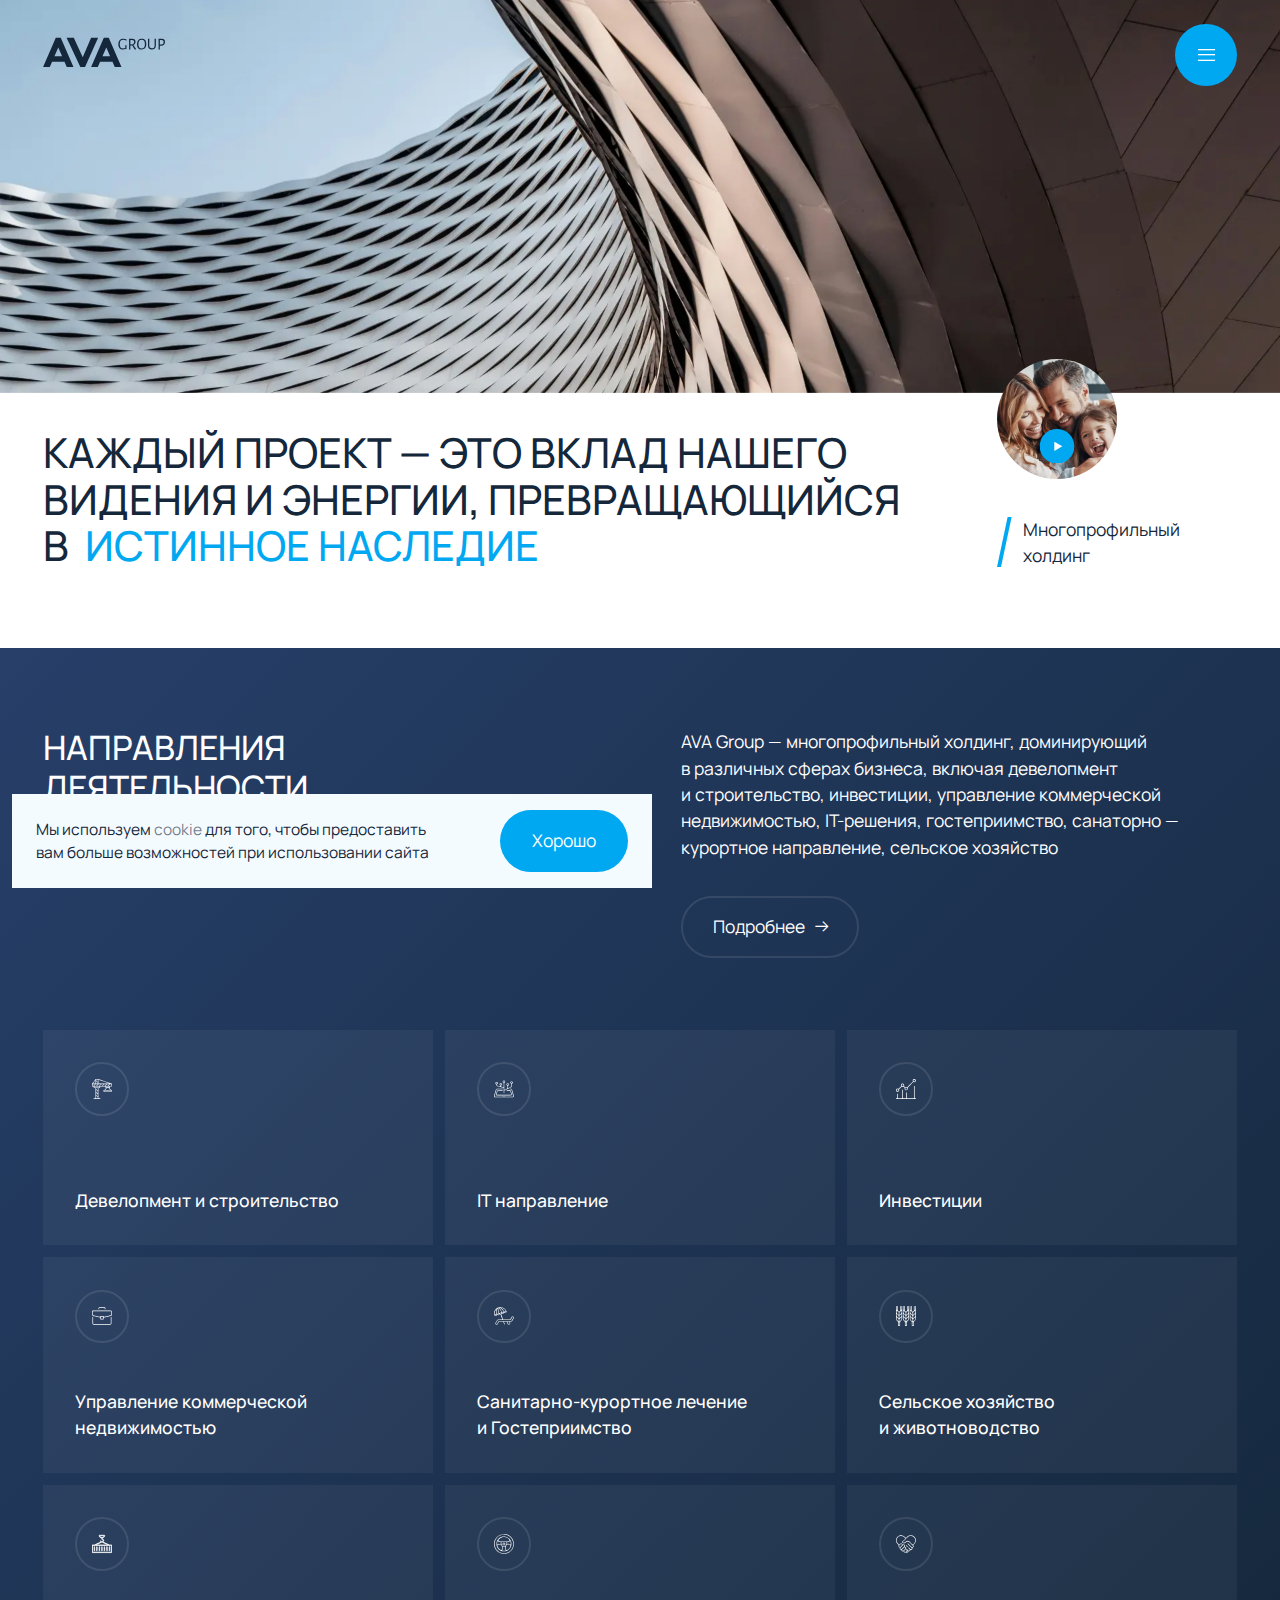
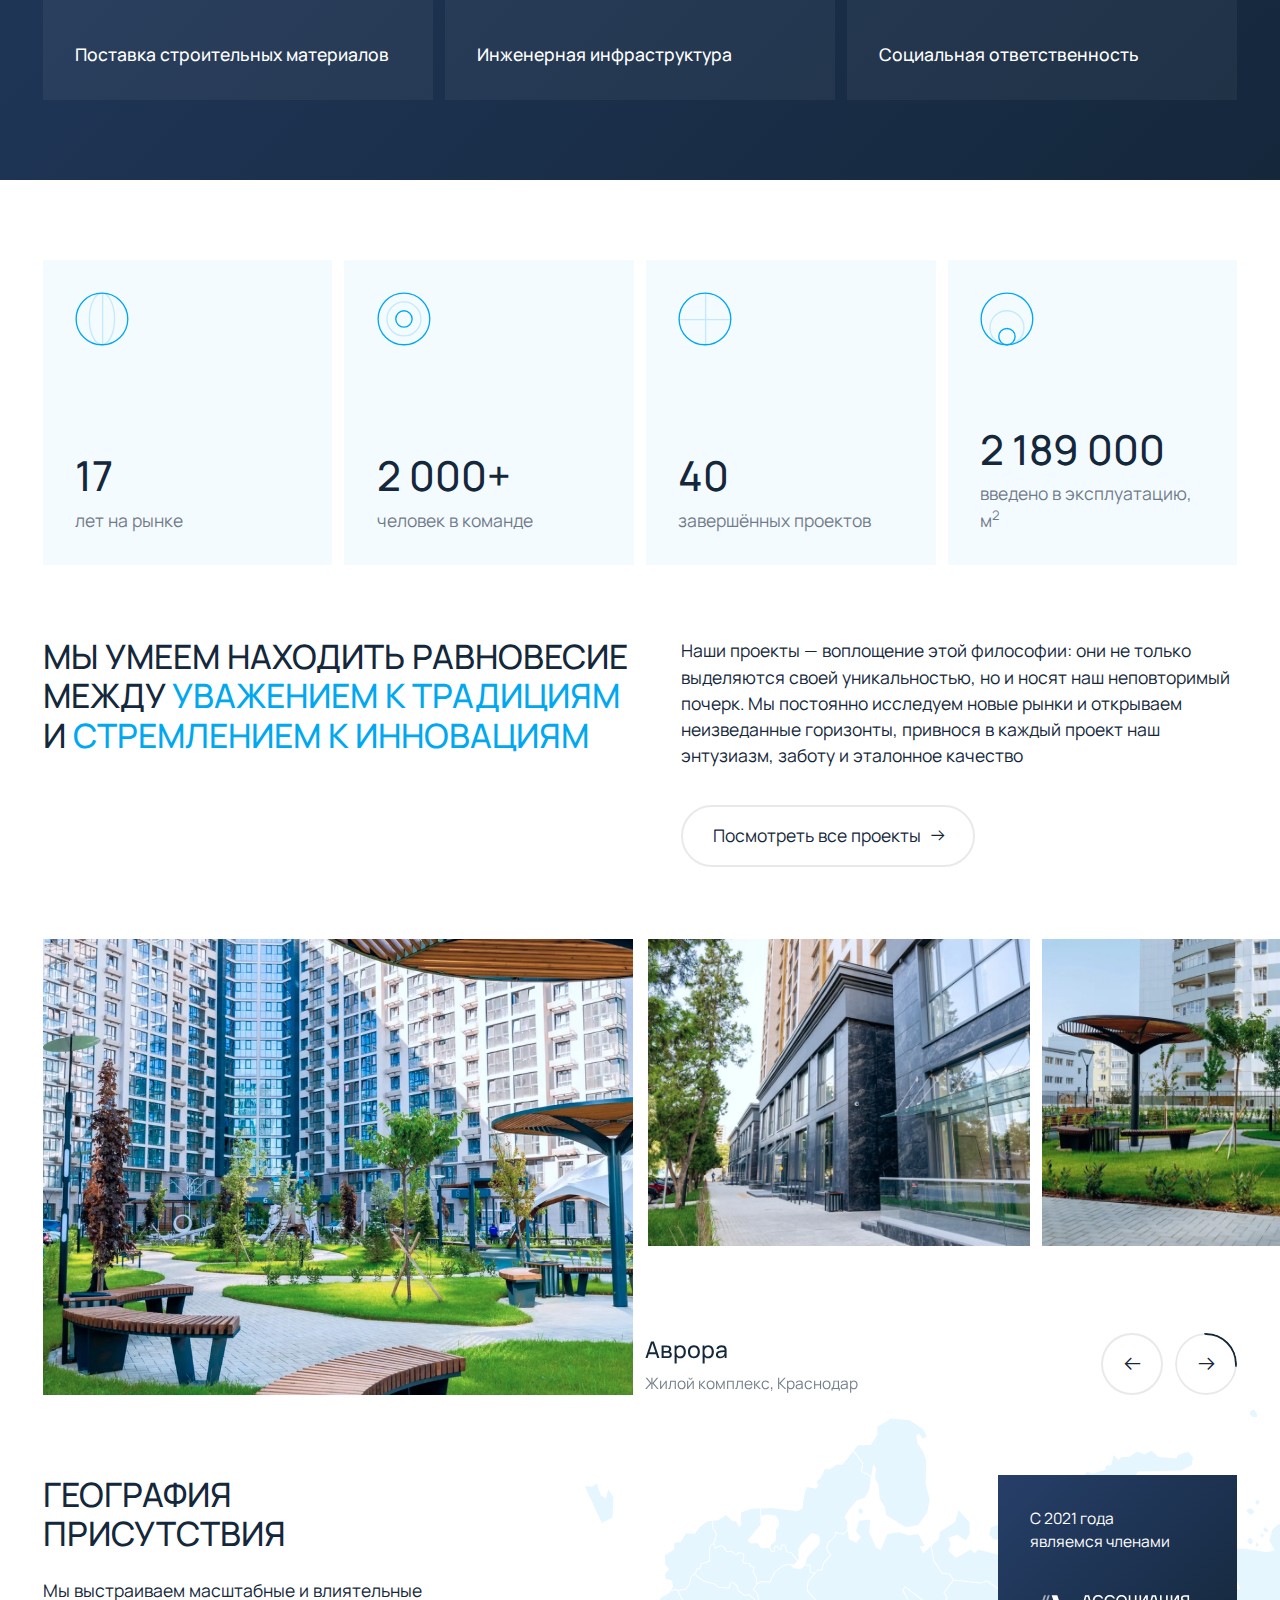
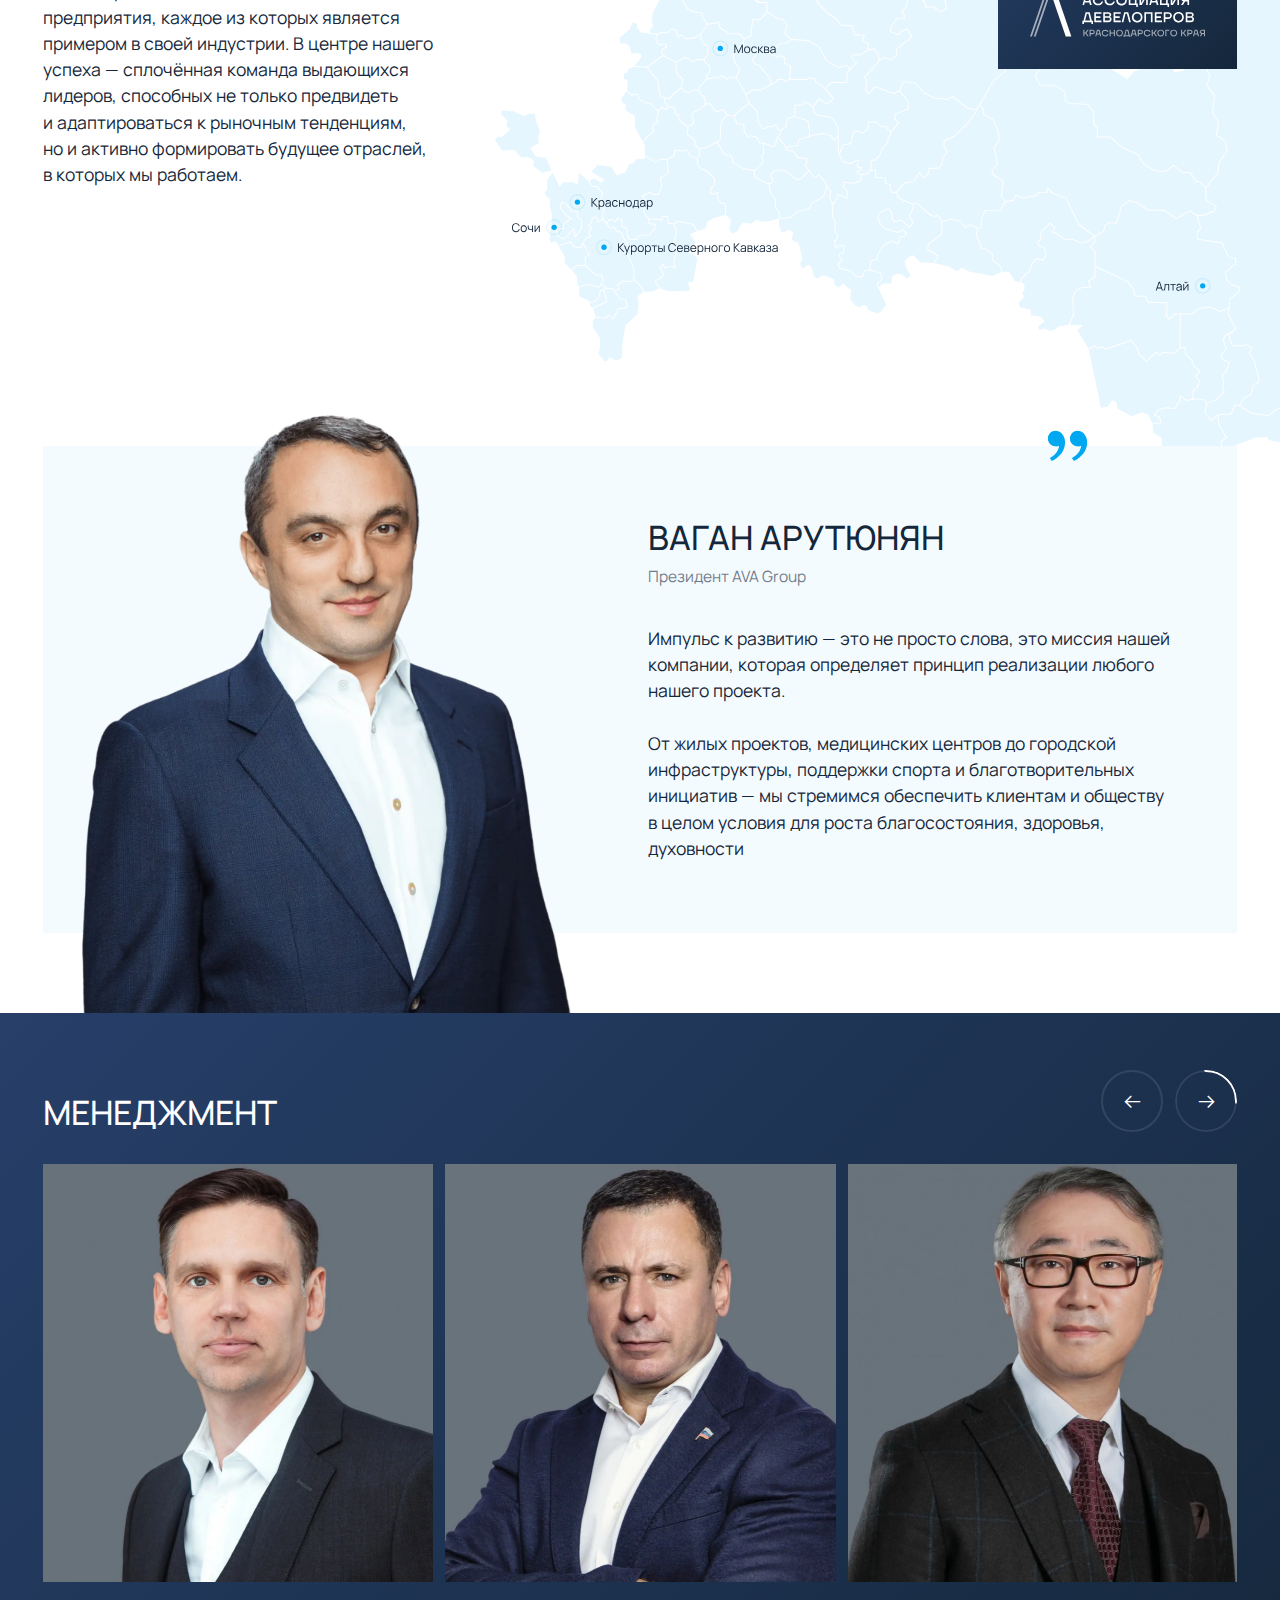
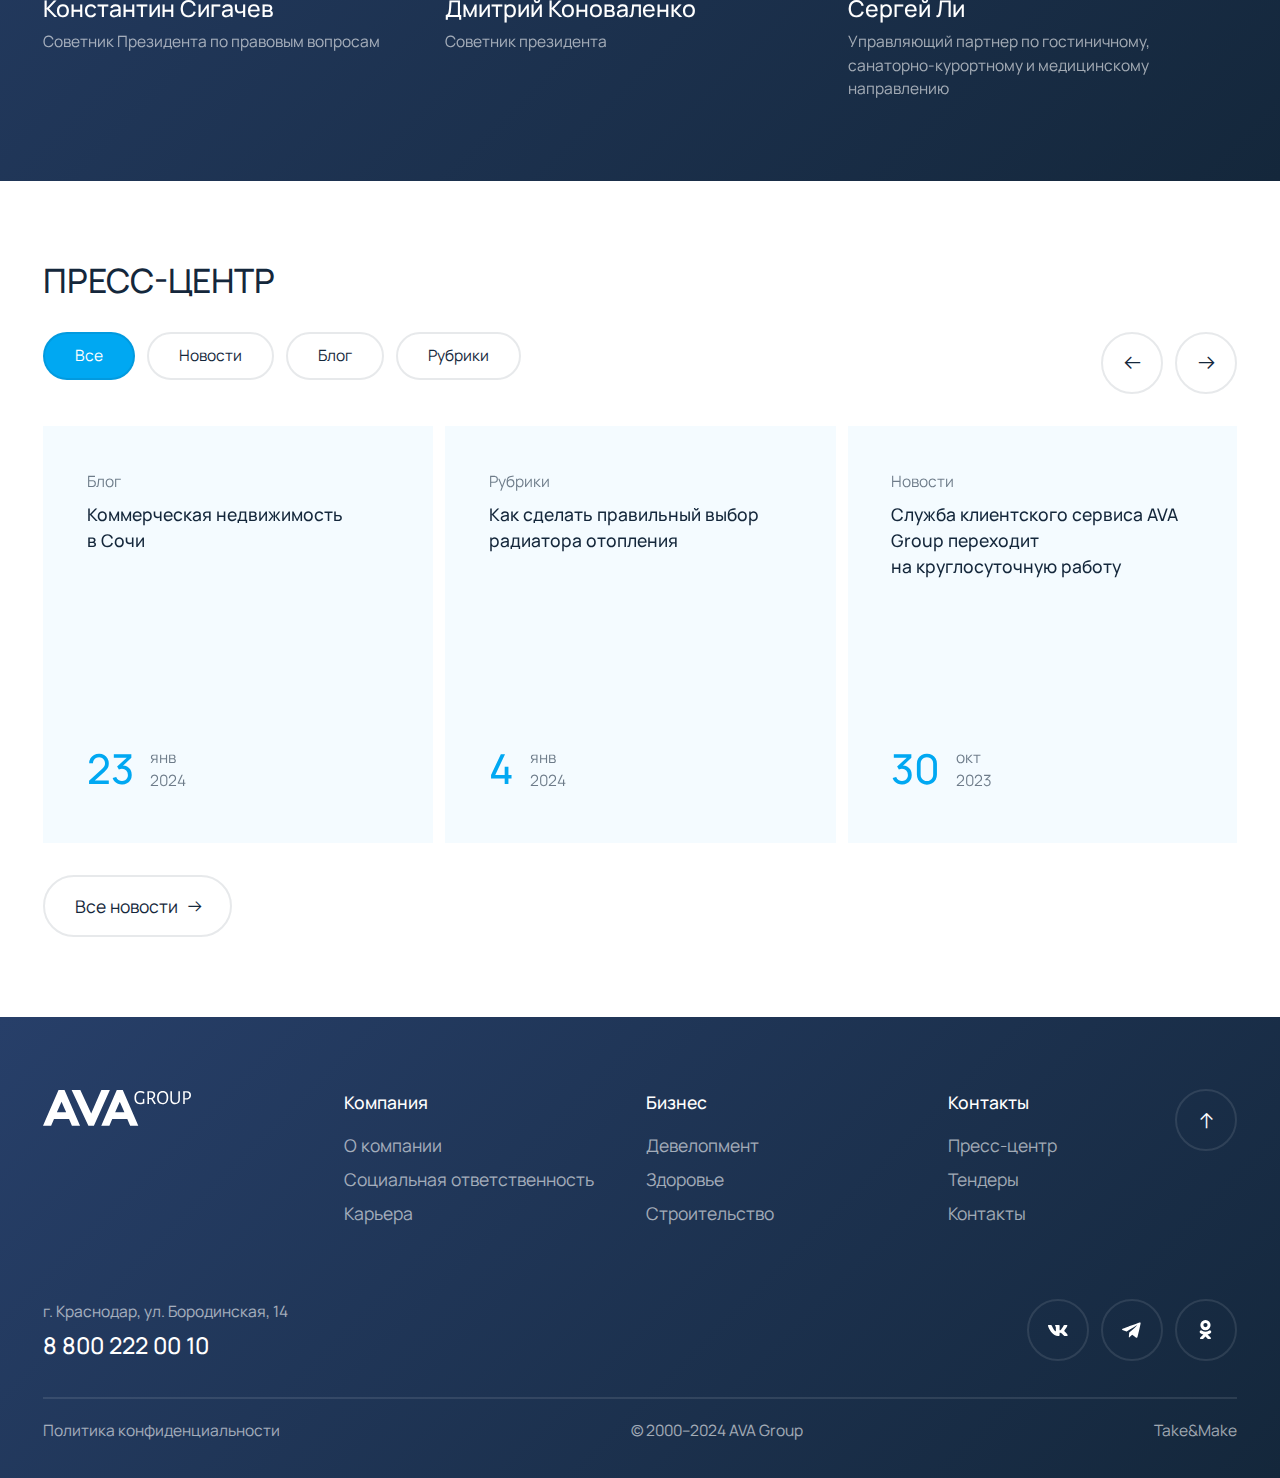
==== commit 3fd2f0dc: "Добавлены страницы направлений" ====
--- a/index.html
+++ b/index.html
@@ -11,7 +11,7 @@
     <link rel="apple-touch-icon" sizes="152x152" href="./img/content/touch-icon-ipad.png">
     <link rel="apple-touch-icon" sizes="167x167" href="./img/content/touch-icon-ipad-pro.png">
     <link rel="apple-touch-icon" sizes="180x180" href="./img/content/touch-icon-iphone-retina.png">
-    <title>Главная</title>
+    <title>AVA Group — Инвестиционно-строительный холдинг</title>
     <link rel="stylesheet" href="./css/style.min.css">
     <script src="./js/script.min.js" defer></script>
   </head>
@@ -216,41 +216,41 @@
           <div class="welcome-slider">
             <div class="welcome-slider__items">
               <figure class="welcome-slider__item">
-                <picture> 
+                <picture>
                   <source srcset="./img/content/pic/welcome-1-mobile.webp" media="(max-width: 767px)" type="image/webp">
-                  <source srcset="./img/content/pic/welcome-1-mobile.jpg" media="(max-width: 767px)"> 
+                  <source srcset="./img/content/pic/welcome-1-mobile.jpg" media="(max-width: 767px)">
                   <source srcset="./img/content/pic/welcome-1.webp" type="image/webp">
                   <img class="welcome-slider__img" src="./img/content/pic/welcome-1.jpg" alt="image">
                 </picture>
               </figure>
               <figure class="welcome-slider__item">
-                <picture> 
+                <picture>
                   <source srcset="./img/content/pic/welcome-2-mobile.webp" media="(max-width: 767px)" type="image/webp">
-                  <source srcset="./img/content/pic/welcome-2-mobile.jpg" media="(max-width: 767px)"> 
+                  <source srcset="./img/content/pic/welcome-2-mobile.jpg" media="(max-width: 767px)">
                   <source srcset="./img/content/pic/welcome-2.webp" type="image/webp">
                   <img class="welcome-slider__img" src="./img/content/pic/welcome-2.jpg" alt="image">
                 </picture>
               </figure>
               <figure class="welcome-slider__item">
-                <picture> 
+                <picture>
                   <source srcset="./img/content/pic/welcome-3-mobile.webp" media="(max-width: 767px)" type="image/webp">
-                  <source srcset="./img/content/pic/welcome-3-mobile.jpg" media="(max-width: 767px)"> 
+                  <source srcset="./img/content/pic/welcome-3-mobile.jpg" media="(max-width: 767px)">
                   <source srcset="./img/content/pic/welcome-3.webp" type="image/webp">
                   <img class="welcome-slider__img" src="./img/content/pic/welcome-3.jpg" alt="image">
                 </picture>
               </figure>
               <figure class="welcome-slider__item">
-                <picture> 
+                <picture>
                   <source srcset="./img/content/pic/welcome-4-mobile.webp" media="(max-width: 767px)" type="image/webp">
-                  <source srcset="./img/content/pic/welcome-4-mobile.jpg" media="(max-width: 767px)"> 
+                  <source srcset="./img/content/pic/welcome-4-mobile.jpg" media="(max-width: 767px)">
                   <source srcset="./img/content/pic/welcome-4.webp" type="image/webp">
                   <img class="welcome-slider__img" src="./img/content/pic/welcome-4.jpg" alt="image">
                 </picture>
               </figure>
               <figure class="welcome-slider__item">
-                <picture> 
+                <picture>
                   <source srcset="./img/content/pic/welcome-5-mobile.webp" media="(max-width: 767px)" type="image/webp">
-                  <source srcset="./img/content/pic/welcome-5-mobile.jpg" media="(max-width: 767px)"> 
+                  <source srcset="./img/content/pic/welcome-5-mobile.jpg" media="(max-width: 767px)">
                   <source srcset="./img/content/pic/welcome-5.webp" type="image/webp">
                   <img class="welcome-slider__img" src="./img/content/pic/welcome-5.jpg" alt="image">
                 </picture>
@@ -300,14 +300,14 @@
               <div class="about-slider" data-mobile="false">
                 <ul class="about-slider__items">
                   <li class="about-slider__item">
-                    <a class="category-card" href="./404.html">
+                    <a class="category-card" href="./branch-1.html">
                       <figure class="category-card__bg-box" aria-hidden="true">
                         <picture><source srcset="./img/content/category/category-1.webp" type="image/webp"><img class="category-card__bg" src="./img/content/category/category-1.jpg" alt="Девелопмент и строительство"></picture>
                       </figure>
                       <div class="category-card__inner">
                         <div class="category-card__icon-box" aria-hidden="true">
                           <svg class="category-card__icon">
-                            <use xlink:href="./img/icons/icons.svg#hammer"></use>
+                            <use xlink:href="./img/icons/icons.svg#1"></use>
                           </svg>
                         </div>
                         <div class="category-card__name _h4">Девелопмент и строительство</div>
@@ -315,14 +315,14 @@
                     </a>
                   </li>
                   <li class="about-slider__item">
-                    <a class="category-card" href="./404.html">
+                    <a class="category-card" href="./branch-2.html">
                       <figure class="category-card__bg-box" aria-hidden="true">
                         <picture><source srcset="./img/content/category/category-2.webp" type="image/webp"><img class="category-card__bg" src="./img/content/category/category-2.jpg" alt="IT направление"></picture>
                       </figure>
                       <div class="category-card__inner">
                         <div class="category-card__icon-box" aria-hidden="true">
                           <svg class="category-card__icon">
-                            <use xlink:href="./img/icons/icons.svg#code"></use>
+                            <use xlink:href="./img/icons/icons.svg#2"></use>
                           </svg>
                         </div>
                         <div class="category-card__name _h4">IT направление</div>
@@ -330,14 +330,14 @@
                     </a>
                   </li>
                   <li class="about-slider__item">
-                    <a class="category-card" href="./404.html">
+                    <a class="category-card" href="./branch-3.html">
                       <figure class="category-card__bg-box" aria-hidden="true">
                         <picture><source srcset="./img/content/category/category-3.webp" type="image/webp"><img class="category-card__bg" src="./img/content/category/category-3.jpg" alt="Инвестиции"></picture>
                       </figure>
                       <div class="category-card__inner">
                         <div class="category-card__icon-box" aria-hidden="true">
                           <svg class="category-card__icon">
-                            <use xlink:href="./img/icons/icons.svg#chart-up"></use>
+                            <use xlink:href="./img/icons/icons.svg#3"></use>
                           </svg>
                         </div>
                         <div class="category-card__name _h4">Инвестиции</div>
@@ -345,14 +345,14 @@
                     </a>
                   </li>
                   <li class="about-slider__item">
-                    <a class="category-card" href="./404.html">
+                    <a class="category-card" href="./branch-4.html">
                       <figure class="category-card__bg-box" aria-hidden="true">
                         <picture><source srcset="./img/content/category/category-4.webp" type="image/webp"><img class="category-card__bg" src="./img/content/category/category-4.jpg" alt="Управление коммерческой недвижимостью"></picture>
                       </figure>
                       <div class="category-card__inner">
                         <div class="category-card__icon-box" aria-hidden="true">
                           <svg class="category-card__icon">
-                            <use xlink:href="./img/icons/icons.svg#briefcase"></use>
+                            <use xlink:href="./img/icons/icons.svg#4"></use>
                           </svg>
                         </div>
                         <div class="category-card__name _h4">Управление коммерческой недвижимостью</div>
@@ -360,14 +360,14 @@
                     </a>
                   </li>
                   <li class="about-slider__item">
-                    <a class="category-card" href="./404.html">
+                    <a class="category-card" href="./branch-5.html">
                       <figure class="category-card__bg-box" aria-hidden="true">
                         <picture><source srcset="./img/content/category/category-5.webp" type="image/webp"><img class="category-card__bg" src="./img/content/category/category-5.jpg" alt="Санитарно-курортное лечение и Гостеприимство"></picture>
                       </figure>
                       <div class="category-card__inner">
                         <div class="category-card__icon-box" aria-hidden="true">
                           <svg class="category-card__icon">
-                            <use xlink:href="./img/icons/icons.svg#umbrella"></use>
+                            <use xlink:href="./img/icons/icons.svg#5"></use>
                           </svg>
                         </div>
                         <div class="category-card__name _h4">
@@ -377,17 +377,62 @@
                     </a>
                   </li>
                   <li class="about-slider__item">
-                    <a class="category-card" href="./404.html">
+                    <a class="category-card" href="./branch-6.html">
                       <figure class="category-card__bg-box" aria-hidden="true">
                         <picture><source srcset="./img/content/category/category-6.webp" type="image/webp"><img class="category-card__bg" src="./img/content/category/category-6.jpg" alt="Сельское хозяйство и животноводство"></picture>
                       </figure>
                       <div class="category-card__inner">
                         <div class="category-card__icon-box" aria-hidden="true">
                           <svg class="category-card__icon">
-                            <use xlink:href="./img/icons/icons.svg#sprout"></use>
+                            <use xlink:href="./img/icons/icons.svg#6"></use>
                           </svg>
                         </div>
                         <div class="category-card__name _h4">Сельское хозяйство и животноводство</div>
+                      </div>
+                    </a>
+                  </li>
+                  <li class="about-slider__item">
+                    <a class="category-card" href="./branch-7.html">
+                      <figure class="category-card__bg-box" aria-hidden="true">
+                        <picture><source srcset="./img/content/category/category-7.webp" type="image/webp"><img class="category-card__bg" src="./img/content/category/category-7.jpg" alt="Поставка строительных материалов"></picture>
+                      </figure>
+                      <div class="category-card__inner">
+                        <div class="category-card__icon-box" aria-hidden="true">
+                          <svg class="category-card__icon">
+                            <use xlink:href="./img/icons/icons.svg#7"></use>
+                          </svg>
+                        </div>
+                        <div class="category-card__name _h4">Поставка строительных материалов</div>
+                      </div>
+                    </a>
+                  </li>
+                  <li class="about-slider__item">
+                    <a class="category-card" href="./branch-8.html">
+                      <figure class="category-card__bg-box" aria-hidden="true">
+                        <picture><source srcset="./img/content/category/category-8.webp" type="image/webp"><img class="category-card__bg" src="./img/content/category/category-8.jpg" alt="Инженерная инфраструктура"></picture>
+                      </figure>
+                      <div class="category-card__inner">
+                        <div class="category-card__icon-box" aria-hidden="true">
+                          <svg class="category-card__icon">
+                            <use xlink:href="./img/icons/icons.svg#8"></use>
+                          </svg>
+                        </div>
+                        <div class="category-card__name _h4">Инженерная инфраструктура</div>
+                      </div>
+                    </a>
+                  </li>
+                  <li class="about-slider__item">
+                    <a class="category-card" href="./branch-9.html">
+                      <figure class="category-card__bg-box" aria-hidden="true">
+                        <picture><source srcset="./img/content/category/category-9.webp" type="image/webp"><img class="category-card__bg" src="./img/content/category/category-9.jpg" alt="Социальная ответственность"></picture>
+                      </figure>
+                      <div class="category-card__inner">
+                        <div class="category-card__icon-box" aria-hidden="true">
+                          <svg class="category-card__icon">
+                            <use xlink:href="./img/icons/icons.svg#9"></use>
+                          </svg>
+                        </div>
+                        <div class="category-card__name _h4">Социальная ответственность</div>
                       </div>
                     </a>
                   </li>
@@ -1137,7 +1182,7 @@
                       <a class="footer-nav__link" href="./404.html">Социальная ответственность</a>
                     </li>
                     <li class="footer-nav__item">
-                      <a class="footer-nav__link" href="./404.html">Карьера</a>
+                      <a class="footer-nav__link" href="./career.html">Карьера</a>
                     </li>
                   </ul>
                 </div>
@@ -1278,7 +1323,9 @@
                   <span class="breadcrumbs__link">Блог</span>
                 </li>
               </ul>
-              <h2 class="article__title _h2">В ЖК &laquo;Кислород&raquo; с размахом отметили День двора</h2>
+              <h2 class="article__title _h2">
+                В ЖК &laquo;Кислород&raquo; с размахом отметили День двора
+              </h2>
               <time class="article__date article__date_head _p2" datetime="2024-02-22 19:00">
                 23 янв 2024
               </time>
@@ -1286,12 +1333,13 @@
             <div class="article__main">
               <div class="article__body">
                 <p>
-                  Дружное соседское сообщество, горячий чай, выступление кавер-группы на свежем воздухе и вид
-                  на горы. Так прошел первый День двора для новоселов сочинского ЖК &laquo;Кислород&raquo;.
-                  Грандиозный праздник организовал для своих жителей девелопер AVA. Мероприятие стало приятным
-                  продолжением первой недели выдачи ключей в 8 и 9 литерах жилого комплекса бизнес-класса. Под
-                  живую музыку жители знакомились с соседями и вместе отмечали новоселье. Для гостей устроили
-                  незабываемое представление с шоу мыльных пузырей и веселыми конкурсами.
+                  Дружное соседское сообщество, горячий чай, выступление кавер-группы на свежем воздухе
+                  и вид на горы. Так прошел первый День двора для новоселов сочинского
+                  ЖК &laquo;Кислород&raquo;. Грандиозный праздник организовал для своих жителей девелопер
+                  AVA. Мероприятие стало приятным продолжением первой недели выдачи ключей в 8 и 9 литерах
+                  жилого комплекса бизнес-класса. Под живую музыку жители знакомились с соседями и вместе
+                  отмечали новоселье. Для гостей устроили незабываемое представление с шоу мыльных пузырей
+                  и веселыми конкурсами.
                 </p>
                 <p>встраивоемое видео (вк, ок):</p>
                 <div class="article__media">
@@ -1328,13 +1376,13 @@
                   <video playsinline preload="auto" controls src="./files/video.mp4"></video>
                 </div>
                 <p>
-                  В мероприятии приняли участие представители компании-подрядчика и управляющей организации.
-                  Жители активно задавали им вопросы по управлению комплексом, спрашивали о ходе строительства
-                  и главных фишках своего нового дома. Люди обсуждали варианты ремонта квартир и делились
-                  эмоциями по поводу покупки. Благодаря работе аниматоров, подаркам и вкусному угощению это
-                  событие запомнится гостям улыбками, детским смехом и позитивными эмоциями. На память
-                  счастливые новоселы сделали общую фотографию и отметили, что с нетерпением будут ждать
-                  следующий праздник.
+                  В мероприятии приняли участие представители компании-подрядчика и управляющей
+                  организации. Жители активно задавали им вопросы по управлению комплексом, спрашивали
+                  о ходе строительства и главных фишках своего нового дома. Люди обсуждали варианты
+                  ремонта квартир и делились эмоциями по поводу покупки. Благодаря работе аниматоров,
+                  подаркам и вкусному угощению это событие запомнится гостям улыбками, детским смехом
+                  и позитивными эмоциями. На память счастливые новоселы сделали общую фотографию
+                  и отметили, что с нетерпением будут ждать следующий праздник.
                 </p>
                 <div class="article-slider article-slider_text">
                   <div class="article-slider__items">
@@ -1388,25 +1436,26 @@
                 </div>
                 <h3>Заголовок</h3>
                 <p>
-                  Девелопер AVA регулярно проводит подобные мероприятия в своих жилых комплексах. Например,
-                  в ЖК &laquo;Министерские озера&raquo; для жителей организуются праздник ко Дню семьи
-                  и верности, экологические Чемпионаты, а для детей &mdash; торжества, приуроченные к Новому
-                  году, а также Дню знаний и Дню защиты детей. В компании отмечают, что взаимодействие
-                  с жителями не заканчивается выдачей ключей. Поскольку при комплексном развитии территорий
-                  девелопер не только формирует архитектурный облик зданий, но и способствует созданию
-                  комфортного социального микроклимата. Для этого холдинг создает в своих ЖК функциональное
-                  пространство внутри двора и учитывает все жизненные сценарии.
+                  Девелопер AVA регулярно проводит подобные мероприятия в своих жилых комплексах.
+                  Например, в ЖК &laquo;Министерские озера&raquo; для жителей организуются праздник ко Дню
+                  семьи и верности, экологические Чемпионаты, а для детей &mdash; торжества, приуроченные
+                  к Новому году, а также Дню знаний и Дню защиты детей. В компании отмечают, что
+                  взаимодействие с жителями не заканчивается выдачей ключей. Поскольку при комплексном
+                  развитии территорий девелопер не только формирует архитектурный облик зданий,
+                  но и способствует созданию комфортного социального микроклимата. Для этого холдинг
+                  создает в своих ЖК функциональное пространство внутри двора и учитывает все жизненные
+                  сценарии.
                 </p>
                 <p><b>Так, в ЖК &laquo;Кислород&raquo; организованы:</b></p>
                 <ul>
                   <li>зоны для пикника, чтобы жители могли совместно проводить досуг</li>
                   <li>
-                    спортивные кластеры с тренажерными комплексами, площадками для командных и индивидуальных
-                    видов спорта
-                  </li>
-                  <li>
-                    современные детские площадки для малышей, &laquo;умный&raquo; скейтпарк &mdash; для ребят
-                    постарше, уютные зоны отдыха с шезлонгами для родителей.
+                    спортивные кластеры с тренажерными комплексами, площадками для командных
+                    и индивидуальных видов спорта
+                  </li>
+                  <li>
+                    современные детские площадки для малышей, &laquo;умный&raquo; скейтпарк &mdash; для
+                    ребят постарше, уютные зоны отдыха с шезлонгами для родителей.
                   </li>
                 </ul>
                 <p>
--- a/css/style.min.css
+++ b/css/style.min.css
@@ -1 +1 @@
-@charset "UTF-8";.menu__dropdown,.menu__head,.popup__inner,.sub-menu__body,.video-popup__inner{overflow:auto}.menu__dropdown::-webkit-scrollbar,.menu__head::-webkit-scrollbar,.popup__inner::-webkit-scrollbar,.sub-menu__body::-webkit-scrollbar,.video-popup__inner::-webkit-scrollbar{width:4px;height:4px}.menu__dropdown::-webkit-scrollbar-track,.menu__head::-webkit-scrollbar-track,.popup__inner::-webkit-scrollbar-track,.sub-menu__body::-webkit-scrollbar-track,.video-popup__inner::-webkit-scrollbar-track{background-color:var(--color-border)}.menu__dropdown::-webkit-scrollbar-thumb,.menu__head::-webkit-scrollbar-thumb,.popup__inner::-webkit-scrollbar-thumb,.sub-menu__body::-webkit-scrollbar-thumb,.video-popup__inner::-webkit-scrollbar-thumb{background-color:var(--color-accent)}@-moz-document url-prefix(){.menu__dropdown,.menu__head,.popup__inner,.sub-menu__body,.video-popup__inner{scrollbar-color:var(--color-accent) var(--color-border);scrollbar-width:thin}}.about,.footer,.menu,.team{--color-border:var(--color-white-10)}.filters__input{position:absolute;width:1px;height:1px;margin:-1px;border:0;padding:0;white-space:nowrap;-webkit-clip-path:inset(100%);clip-path:inset(100%);clip:rect(0 0 0 0);overflow:hidden}@font-face{font-family:icons;font-display:swap;src:url(../fonts/icons.woff2) format("woff2"),url(../fonts/icons.woff) format("woff");font-weight:400;font-style:normal}@font-face{font-family:Manrope;font-display:swap;src:url(../fonts/Manrope-Regular.woff2) format("woff2"),url(../fonts/Manrope-Regular.woff) format("woff");font-weight:400;font-style:normal}body{font-family:Manrope,sans-serif;font-weight:400}@font-face{font-family:Manrope;font-display:swap;src:url(../fonts/Manrope-Medium.woff2) format("woff2"),url(../fonts/Manrope-Medium.woff) format("woff");font-weight:500;font-style:normal}[class*=" icon-"]::after,[class^=icon-]::after{font-family:icons!important;speak:never;font-style:normal;font-weight:400;font-variant:normal;text-transform:none;line-height:1;-webkit-font-smoothing:antialiased;-moz-osx-font-smoothing:grayscale}.icon-arrow-left::after{content:"\e900"}.icon-arrow-right::after{content:"\e901"}.icon-arrow-up::after{content:"\e902"}.icon-chevron-down::after{content:"\e903"}.icon-chevron-right::after{content:"\e904"}.icon-close::after{content:"\e905"}.icon-home::after{content:"\e906"}.icon-menu::after{content:"\e907"}/*! normalize.css v8.0.1 | MIT License | github.com/necolas/normalize.css */html{line-height:1.15;-webkit-text-size-adjust:100%}hr{box-sizing:content-box;height:0;overflow:visible}pre{font-family:monospace,monospace;font-size:1em}abbr[title]{border-bottom:none;text-decoration:underline;-webkit-text-decoration:underline dotted;text-decoration:underline dotted}b,strong{font-weight:bolder}code,kbd,samp{font-family:monospace,monospace;font-size:1em}small{font-size:80%}sub,sup{font-size:75%;line-height:0;position:relative;vertical-align:baseline}sub{bottom:-.25em}sup{top:-.5em}button,input,optgroup,select,textarea{font-family:inherit;font-size:100%;line-height:1.15;margin:0}button,input{overflow:visible}button,select{text-transform:none}[type=button],[type=reset],[type=submit],button{-webkit-appearance:button}[type=button]::-moz-focus-inner,[type=reset]::-moz-focus-inner,[type=submit]::-moz-focus-inner,button::-moz-focus-inner{border-style:none;padding:0}[type=button]:-moz-focusring,[type=reset]:-moz-focusring,[type=submit]:-moz-focusring,button:-moz-focusring{outline:1px dotted ButtonText}fieldset{padding:.35em .75em .625em}legend{box-sizing:border-box;color:inherit;display:table;max-width:100%;padding:0;white-space:normal}progress{vertical-align:baseline}textarea{overflow:auto}[type=checkbox],[type=radio]{box-sizing:border-box;padding:0}[type=number]::-webkit-inner-spin-button,[type=number]::-webkit-outer-spin-button{height:auto}[type=search]{-webkit-appearance:textfield;outline-offset:-2px}[type=search]::-webkit-search-decoration{-webkit-appearance:none}::-webkit-file-upload-button{-webkit-appearance:button;font:inherit}details{display:block}summary{display:list-item}template{display:none}[hidden]{display:none}*,::after,::before{box-sizing:border-box;padding:0;margin:0}ul{list-style:none}a{text-decoration:none}b,h1,h2,h3,h4,h5,h6,strong{font-weight:500}img{display:block;max-width:100%;width:100%;height:100%;-webkit-user-select:none;-moz-user-select:none;user-select:none}button,input,select,textarea{font:inherit}input,textarea{border-radius:0}input:-webkit-autofill{-webkit-text-fill-color:transparent;-webkit-transition:background-color 600s ease-in-out 0s;transition:background-color 600s ease-in-out 0s}button{cursor:pointer}body,html{height:100%}:root{--height-header:76px;--height-border:1px;--height-btn:52px;--gap:12px;--color-dark:#14273b;--color-grey:#69717a;--color-accent:#00a8f2;--color-accent-hover:#008ecd;--color-light:#f4fbff;--color-light-hover:#e6f6fe;--color-white:#ffffff;--color-white-5:rgba(255, 255, 255, 0.05);--color-white-10:rgba(255, 255, 255, 0.1);--color-dark-10:rgba(20, 39, 59, 0.1);--color-accent-10:rgba(0, 169, 242, 0.1);--color-border:var(--color-dark-10);--gradient:linear-gradient(135deg, #273f69 0%, #14273b 100%);--transition-duration:0.3s}html.is-lock{overflow:clip}body{font-size:var(--text-large);line-height:1.5;color:var(--color-dark);background-color:var(--color-white)}.wrapper{position:relative;display:flex;flex-direction:column;min-height:100%;overflow:clip}.is-menu-open .wrapper::after{content:"";position:absolute;z-index:5;top:0;right:0;bottom:0;left:0;background-color:var(--color-dark);opacity:.4}.wrapper_header{padding-top:var(--height-header)}.page{flex:1 1 auto}.page_small{display:flex;flex-direction:column}.page_small>:last-child{flex-grow:1}.container{max-width:100%;padding:0 4.44%;margin:0 auto}.swiper-horizontal{touch-action:pan-y}.swiper-vertical{touch-action:pan-x}._h1{text-transform:uppercase;font-weight:500;font-size:var(--title-1);line-height:1.3}._h1 span{color:var(--color-accent)}._h2{text-transform:uppercase;font-weight:500;font-size:var(--title-2);line-height:1.3}._h2 span{color:var(--color-accent)}._h3{font-weight:500;font-size:var(--title-3);line-height:1.3}._h4{font-weight:500;font-size:var(--title-4)}._p2{font-size:var(--text-normal);opacity:.6}.btn{display:inline-flex;align-items:center;justify-content:center;height:var(--height-btn);white-space:nowrap;-webkit-user-select:none;-moz-user-select:none;user-select:none;text-align:center;line-height:1;color:inherit;background-color:transparent;border:var(--height-border) solid transparent;border-radius:100px;transition-duration:var(--transition-duration);transition-property:color,background-color,border-color;user-select:none}.btn:not(.btn_round-icon){padding:0 23px}.btn:not(.btn_round-icon)::after{margin-right:-4px;margin-left:8px}.btn:focus-visible{outline:0}.btn_outline-light{border-color:var(--color-white-10)}.btn_outline-light:focus-visible{background-color:var(--color-white-10);border-color:transparent}.btn_outline-light:active{background-color:var(--color-white-5)}.btn_outline-dark{border-color:var(--color-dark-10)}.btn_outline-dark:focus-visible{background-color:var(--color-dark-10);border-color:transparent}.btn_outline-dark:active{background-color:rgba(20,39,59,.05)}.btn_outline-accent{color:var(--color-accent);border-color:var(--color-accent-10)}.btn_outline-accent:focus-visible{background-color:var(--color-accent-10);border-color:transparent}.btn_outline-accent:active{background-color:rgba(0,168,242,.05)}.btn_accent{color:var(--color-white);background-color:var(--color-accent);border-color:transparent}.btn_accent:focus-visible{background-color:var(--color-accent-hover);border-color:transparent}.btn_round-icon{aspect-ratio:1/1;font-size:1.2em;border-radius:50%}.header{position:absolute;z-index:10;top:0;right:0;left:0}.is-menu-open .header{color:var(--color-white)}.header__body{position:relative;display:flex;align-items:center;justify-content:space-between;padding:12px 0}.header__menu{position:relative;z-index:11}.is-menu-open .header__menu{color:var(--color-dark);background-color:var(--color-white)}.is-menu-open .header__menu:focus-visible{color:var(--color-white);background-color:var(--color-accent)}.is-menu-open .header__menu:active{color:var(--color-white);background-color:var(--color-accent-hover)}.is-menu-open .header__menu::after{content:"\e905"}.logo{flex-shrink:0;color:inherit;transition-duration:var(--transition-duration);transition-property:color}.logo_header{position:relative;z-index:11;width:96px}.logo_footer{width:128px;margin-bottom:24px}.logo__icon{width:100%;aspect-ratio:144/36}.menu{position:absolute;top:0;right:0;left:0;z-index:10;color:var(--color-white);background-image:var(--gradient);opacity:0;visibility:hidden;pointer-events:none;transition-duration:var(--transition-duration);transition-property:opacity}.is-menu-open .menu{opacity:1;visibility:visible;pointer-events:auto}.menu__body{display:flex}.menu__tabs{display:flex}.menu__link{display:inline-flex;align-items:center;justify-content:center;text-align:left;color:inherit;background-color:transparent;border:none;transition-duration:var(--transition-duration);transition-property:color}.menu__link:focus-visible{outline:0;color:var(--color-accent)}.menu__link:active{color:var(--color-accent-hover)}.menu__link::after{margin-left:10px;transition-duration:var(--transition-duration);transition-property:transform}.menu__link._tab-active{color:var(--color-accent)}.menu__link._tab-active::after{transform:scale(1,-1)}.menu__list{display:flex}.menu__dropdown{max-height:calc(var(--height-page) - var(--height-header))}.sub-menu__navigation{display:flex;flex-direction:column;padding:0 0 14px}.sub-menu__link{display:inline-flex;align-items:center;text-align:left;color:inherit;background-color:transparent;border:none;transition-duration:var(--transition-duration);transition-property:color}.sub-menu__link:focus-visible{outline:0;color:var(--color-accent)}.sub-menu__link:active{color:var(--color-accent-hover)}.sub-menu__link._tab-active{color:var(--color-accent)}.sub-menu__link::after{margin-left:10px}.sub-menu__link+.sub-menu__link{margin-top:14px}.sub-menu__back{display:flex;flex-direction:row-reverse;align-items:center;justify-content:flex-end;width:100%;padding-bottom:24px;text-align:left;color:inherit;background-color:transparent;border:none;transition-duration:var(--transition-duration);transition-property:color}.sub-menu__back:focus-visible{outline:0;color:var(--color-accent)}.sub-menu__back:active{color:var(--color-accent-hover)}.sub-menu__back::after{margin-right:10px;transform:scale(-1,1)}.menu-cards{position:relative;max-width:100%;height:100%;display:block;color:inherit;background-color:var(--color-white-5)}.menu-cards:focus-visible{outline:0}.menu-cards:focus-visible .menu-cards__bg-box{opacity:1}.menu-cards__bg-box{position:absolute;top:0;right:0;bottom:0;left:0;opacity:0;transition-duration:var(--transition-duration);transition-property:opacity}.menu-cards__bg{-o-object-fit:cover;object-fit:cover;-o-object-position:center;object-position:center}.menu-cards__inner{position:relative;display:flex;align-items:center;max-width:100%;height:100%;padding:16px}.menu-cards__icon-box{flex-shrink:0;display:flex;align-items:center;justify-content:center;width:52px;aspect-ratio:1/1;border:var(--height-border) solid var(--color-white-5);border-radius:50%}.menu-cards__icon{width:40%;aspect-ratio:1/1}.footer{padding-top:48px;color:var(--color-white);background-image:var(--gradient)}.footer__body{position:relative;padding-bottom:24px}.footer__head{display:flex;flex-direction:column}.footer__list{margin-top:auto}.footer__address{font-style:normal}.footer__link{white-space:nowrap;color:inherit;transition-duration:var(--transition-duration);transition-property:color}.footer__link:focus-visible{outline:0;color:var(--color-accent)}.footer__link:active{color:var(--color-accent-hover)}.footer__menu:not(:last-child){margin-bottom:48px}.footer__btn{position:absolute;top:0;right:0}.footer__btn:focus-visible{outline:0;background-color:var(--color-accent);border-color:transparent}.footer__btn:active{background-color:var(--color-accent-hover);border-color:transparent}.footer-nav__item+.footer-nav__item{margin-top:4px}.footer-nav__link{color:rgba(255,255,255,.6);transition-duration:var(--transition-duration);transition-property:color}.footer-nav__link:focus-visible{outline:0;color:var(--color-accent)}.footer-nav__link:active{color:var(--color-accent-hover)}.footer-info{padding:16px 0 24px;font-size:var(--text-normal);border-top:var(--height-border) solid var(--color-white-10)}.footer-info__list{display:flex;flex-wrap:wrap;justify-content:space-between;margin:0 -12px -24px}.footer-info__item{margin:0 12px 24px;white-space:nowrap}.footer-info__link{color:rgba(255,255,255,.6);transition-duration:var(--transition-duration);transition-property:color}.footer-info__link:focus-visible{outline:0;color:var(--color-accent)}.footer-info__link:active{color:var(--color-accent-hover)}.video{position:relative;aspect-ratio:16/9;font-size:0;background-image:var(--gradient)}.video__link,.video__media{position:absolute;top:0;left:0;width:100%;height:100%;border:none}.video__button{position:absolute;top:50%;left:50%;transform:translate(-50%,-50%);display:none;width:var(--height-btn);height:var(--height-btn);color:var(--color-white);background-color:var(--color-accent);border-radius:50%;border:none;transition-duration:var(--transition-duration);transition-property:background-color}.video__button:focus-visible{outline:0;background-color:var(--color-accent-hover)}.video_init .video__button{display:block}.video__icon{width:100%;height:100%;pointer-events:none}.breadcrumbs{display:flex;max-width:100%;font-size:var(--text-normal);line-height:1;color:rgba(20,39,59,.6)}.breadcrumbs__item{display:flex}.breadcrumbs__item:not(:last-child){white-space:nowrap}.breadcrumbs__item:not(:last-child)::after{content:"/";margin:0 10px}.breadcrumbs__item:not(:last-child) a.breadcrumbs__link{color:var(--color-accent);transition-duration:var(--transition-duration);transition-property:color}.breadcrumbs__item:not(:last-child) a.breadcrumbs__link:focus-visible{outline:0;color:var(--color-dark)}.breadcrumbs__item:not(:last-child) a.breadcrumbs__link:active{color:var(--color-dark)}.breadcrumbs__item:last-child{display:-webkit-box;box-orient:vertical;-webkit-box-orient:vertical;text-overflow:ellipsis;-ms-text-overflow:ellipsis;line-clamp:1;-ms-line-clamp:1;-webkit-line-clamp:1;overflow:hidden}.popup{position:fixed;z-index:20;top:0;right:0;bottom:0;left:0;display:none;align-items:center;justify-content:center;transition-duration:var(--transition-duration);transition-property:opacity;opacity:0;background-color:rgba(0,0,0,.7)}.popup.is-open{opacity:1;display:flex}.popup__body{position:relative;display:flex;min-width:0;max-height:100%;background-color:var(--color-white)}.popup__close{position:absolute;z-index:1;right:4.3%;background-color:var(--color-white);top:16px}.popup__inner{flex-shrink:0;flex-grow:1;max-width:100%;max-height:100%}.video-popup{position:fixed;z-index:20;top:0;right:0;bottom:0;left:0;display:none;align-items:center;justify-content:center;transition-duration:var(--transition-duration);transition-property:opacity;opacity:0;background-color:rgba(0,0,0,.7)}.video-popup.is-open{opacity:1;display:flex}.video-popup__body{position:relative;display:flex;width:100%;max-width:100%;max-height:100%;background-color:var(--color-white)}.video-popup__close{position:absolute;z-index:1;top:4px;right:4px;display:flex;align-items:center;justify-content:center;font-size:18px;background-color:var(--color-white);border:none}.video-popup__inner{flex-grow:1;max-width:100%;max-height:100%;padding:24px}.video-popup__inner iframe{display:block;width:100%;max-width:100%;max-height:100%;aspect-ratio:16/9;border:none}.cookie{position:fixed;z-index:11;right:0;bottom:0;left:0;padding:16px;background-color:var(--color-light)}.cookie__text{margin:0 0 16px 0;font-size:var(--text-normal)}.cookie__text a{color:rgba(20,39,59,.6);transition-duration:var(--transition-duration);transition-property:color}.cookie__text a:focus-visible{outline:0;color:var(--color-accent)}.cookie__text a:active{color:var(--color-accent-hover)}.article{padding-right:4.3%;padding-left:4.3%}.article__head{max-width:85%;padding-top:48px}.article__title:not(:first-child){margin-top:12px}.article__body h3{text-transform:uppercase;font-size:var(--title-3);margin-top:48px;margin-bottom:12px}.article__body li{position:relative;padding-left:22px}.article__body li::before{position:absolute;top:0}.article__body ol>li::before{right:calc(100% - 18px)}.article__body ul>li::before{left:5px}.article__body ol{list-style:none;counter-reset:num}.article__body ol>li::before{counter-increment:num;content:counters(num, ".") ". "}.article__body ul li{position:relative}.article__body ul li::before{position:absolute;content:"•"}.article__body a{color:inherit;transition-duration:var(--transition-duration);transition-property:color}.article__body a:focus-visible{outline:0;color:var(--color-accent)}.article__body a:active{color:var(--color-accent-hover)}.article__body>div{margin:calc(var(--gap) * 2) 0}.article__body>*{margin:var(--gap) 0}.article__body>:first-child{margin-top:0}.article__body>:last-child{margin-bottom:0}.article__media{background-image:var(--gradient)}.article__media iframe,.article__media video{display:block;width:100%;height:auto;aspect-ratio:16/9;border:none;-o-object-fit:contain;object-fit:contain;-o-object-position:center;object-position:center}.article__date{display:block}.article__date_head{margin-top:12px}.article__date_sidebar{margin-bottom:48px}.article__share-text{display:block}.article__share-text:not(:last-child){margin-bottom:12px}.article-slider{position:relative;width:100%;overflow:hidden}.article-slider__items{position:relative;display:flex;width:100%;max-width:100%}.article-slider__item{flex-shrink:0;display:flex;flex-direction:column}.article-slider__img-box:not(:last-child){margin-bottom:12px}.article-slider__img{aspect-ratio:934/524;-o-object-fit:cover;object-fit:cover;-o-object-position:center;object-position:center}.article-slider__content{flex-grow:1;display:flex;flex-direction:column;justify-content:flex-end}.article-slider__name:not(:last-child){margin-bottom:4px}.article-slider__footer{display:flex;align-items:flex-end;justify-content:space-between;margin-top:24px}.article-slider__pagination{display:flex;align-items:baseline;color:rgba(20,39,59,.6)}.article-slider_text .article-slider__pagination{display:none}.article-slider__pagination-current{margin-right:4px;text-transform:uppercase;font-weight:500;font-size:var(--title-2);color:var(--color-dark)}.article-slider__pagination-total{font-size:var(--text-normal)}.article-slider__button+.article-slider__button{margin-left:var(--gap)}.social__list{display:flex;flex-wrap:wrap;margin:0 -6px -12px}.social__item{flex-shrink:0;margin:0 6px 12px}.social__link{display:flex;align-items:center;justify-content:center;width:var(--height-btn);height:var(--height-btn);color:inherit;border:var(--height-border) solid var(--color-border);border-radius:50%;overflow:hidden;transition-duration:var(--transition-duration);transition-property:color,background-color,border-color}.social__link:focus-visible{outline:0;color:var(--color-white);background-color:var(--color-accent);border-color:transparent}.social__link:active{color:var(--color-white);background-color:var(--color-accent-hover);border-color:transparent}.social__icon{width:34.2%;height:34.2%;pointer-events:none}.welcome__body{padding-top:24px;padding-bottom:48px}.welcome__info{display:flex}.no-webp .welcome__video{background:url(../img/content/pic/video.jpg) center/cover no-repeat}.welcome__video{position:relative;flex-shrink:0;width:70px;aspect-ratio:1/1;margin-bottom:-30px;margin-left:20px;color:var(--color-accent);border-radius:50%;overflow:hidden;transition-duration:var(--transition-duration);transition-property:color}.welcome__video svg{position:absolute;left:50%;transform:translateX(-50%);bottom:13.33%;width:28.88%;aspect-ratio:1/1}.welcome__video:focus-visible{outline:0;color:var(--color-accent-hover)}.welcome__text{position:relative;padding-left:26px}.welcome__text::before{content:"";position:absolute;top:50%;transform:translateY(-50%) skewX(-12deg);left:0;transform-origin:left bottom;width:4px;height:50px;max-height:100%;background-color:var(--color-accent)}.welcome-slider{width:100%;overflow:hidden}.welcome-slider__items{position:relative;display:flex;width:100%}.welcome-slider__item{flex-shrink:0;width:100%}.welcome-slider__img{aspect-ratio:36/38;-o-object-fit:cover;object-fit:cover;-o-object-position:center;object-position:center}.about{color:var(--color-white);background-image:var(--gradient)}.about__body{padding:48px 0}.about__head{margin-bottom:48px}.about__text:not(:last-child){margin-bottom:24px}.about-slider{width:100%}.about-slider__items{display:flex}.category-card{position:relative;max-width:100%;height:100%;display:block;color:inherit;background-color:var(--color-white-5)}.category-card:focus-visible{outline:0}.category-card:focus-visible .category-card__bg-box{opacity:1}.category-card__bg-box{position:absolute;top:0;right:0;bottom:0;left:0;opacity:0;transition-duration:var(--transition-duration);transition-property:opacity}.category-card__bg{-o-object-fit:cover;object-fit:cover;-o-object-position:center;object-position:center}.category-card__inner{position:relative;display:flex;flex-direction:column;justify-content:space-between;aspect-ratio:32/24;max-width:100%;height:100%;padding:24px}.category-card__icon-box{flex-shrink:0;display:flex;align-items:center;justify-content:center;width:56px;aspect-ratio:1/1;border:var(--height-border) solid var(--color-white-5);border-radius:50%}.category-card__icon{width:40%;aspect-ratio:1/1}.projects{overflow:hidden}.projects__body{display:flex;flex-direction:column-reverse;padding-top:48px}.projects__head{padding:48px 0}.projects__text:not(:last-child){margin-bottom:24px}.projects-stats{display:flex;flex-wrap:wrap;margin:0 calc(var(--gap)/ -2) calc(var(--gap) * -1)}.projects-stats__item{flex:1 1 20%;margin:0 calc(var(--gap)/ 2) var(--gap)}.projects-stats__body{display:flex;align-items:center;width:100%;height:100%;padding:16px;background-color:var(--color-light)}.projects-stats__icon{flex-shrink:0;width:56px;aspect-ratio:1/1;margin-right:24px}.projects-stats__name{white-space:nowrap}.projects-stats__desc{opacity:.6}.sliders__action{display:none}.sliders__button{overflow:hidden}.projects__sliders .sliders__button{background-color:var(--color-white)}.sliders__button+.sliders__button{margin-left:var(--gap)}.sliders__button_next{position:relative;border:none!important}.sliders__button_next:focus-visible .main-slider__progress circle:first-child{stroke:transparent}.sliders__progress{position:absolute;top:0;left:0;transform:rotate(-90deg);width:var(--height-btn);height:var(--height-btn);border-radius:50%;pointer-events:none;overflow:hidden}.sliders__progress circle{fill:none;stroke-width:calc(var(--height-border) * 2)}.sliders__progress circle:first-child{stroke:var(--color-border);transition-duration:var(--transition-duration);transition-property:stroke}.sliders__progress circle:last-child{stroke:currentColor;stroke-dasharray:calc(var(--height-btn) * 3.14159);stroke-dashoffset:calc(var(--height-btn) * 3.14159 * (1 - var(--progress)))}.thumb-slider{width:100%}.thumb-slider__items{position:relative;display:flex;width:100%;will-change:transform}.thumb-slider__item{position:relative;flex-shrink:0;display:flex;width:100%}.thumb-slider__img-box{width:100%}.thumb-slider__img{-o-object-fit:cover;object-fit:cover;-o-object-position:center;object-position:center}.projects__sliders .thumb-slider__img{aspect-ratio:58/46}.team__sliders .thumb-slider__img{aspect-ratio:43/46}.thumb-slider__content{width:80%;padding-top:var(--gap)}.thumb-slider__name{margin-bottom:4px}.main-slider__items{position:relative;display:flex;width:100%;will-change:transform}.main-slider__item{position:relative;flex-shrink:0;display:flex;transition-duration:.1s;transition-property:opacity;opacity:1!important}.main-slider__img-mask{flex-shrink:0;width:59.37%;margin-right:var(--gap);overflow:hidden}.main-slider__img-box{transform:translateX(100%);width:100%;height:100%;transition-duration:.6s;transition-property:transform}.main-slider__img{-o-object-fit:cover;object-fit:cover;-o-object-position:center;object-position:center}.projects__sliders .main-slider__img{aspect-ratio:884/684}.team__sliders .main-slider__img{aspect-ratio:884/800}.main-slider__content-mask{flex-grow:1;align-self:flex-end;overflow:hidden}.main-slider__content{transform:translateY(-50%);opacity:0;width:80%;transition-duration:.5s;transition-property:opacity,transform;opacity:0}.main-slider__name{margin-bottom:4px}.geo__body{padding:48px 0 0}.geo__main{position:relative}.geo__title{margin-bottom:16px}.geo__map-box{position:relative;aspect-ratio:328/300}.geo__map{position:absolute;z-index:-1;top:-13%;left:0;width:209%;max-width:none;height:auto;aspect-ratio:2334/1200}.geo-info{padding:16px;display:flex;align-items:center;justify-content:space-between;font-size:var(--text-normal);color:var(--color-white);background-image:var(--gradient)}.geo-info__text{padding-right:24px}.geo-info__img-box{flex-shrink:0}.geo-info__img{aspect-ratio:200/48;-o-object-fit:contain;object-fit:contain;-o-object-position:center;object-position:center}.geo-quote{position:relative;padding:48px 0 0}.geo-quote__img-box{position:absolute}.geo-quote__img{aspect-ratio:1/1;-o-object-fit:contain;object-fit:contain;-o-object-position:bottom center;object-position:bottom center}.geo-quote__head{position:relative}.geo-quote__title:not(:last-child){margin-bottom:4px}.team{color:var(--color-white);background-image:var(--gradient);overflow:hidden}.team__body{padding:48px 0}.team__title{position:relative;margin-bottom:24px}.team-slider{position:relative}.team-slider__wrapper{width:100%}.team-slider__items{position:relative;display:flex;width:100%;will-change:transform}.team-slider__item{position:relative;flex-shrink:0;display:flex;flex-direction:column}.team-slider__img-box{width:100%}.team-slider__img{aspect-ratio:43/46;-o-object-fit:cover;object-fit:cover;-o-object-position:center;object-position:center}.team-slider__content{padding-top:var(--gap)}.team-slider__name{margin-bottom:4px}.team-slider__action{display:none;margin-bottom:24px}.team-slider__button{overflow:hidden}.team-slider__button+.team-slider__button{margin-left:var(--gap)}.team-slider__button_next{position:relative;border:none!important}.team-slider__button_next:focus-visible circle:first-child{stroke:transparent}.team-slider__progress{position:absolute;top:0;left:0;transform:rotate(-90deg);width:var(--height-btn);height:var(--height-btn);border-radius:50%;pointer-events:none;overflow:hidden}.team-slider__progress circle{fill:none;stroke-width:calc(var(--height-border) * 2)}.team-slider__progress circle:first-child{stroke:var(--color-border);transition-duration:var(--transition-duration);transition-property:stroke}.team-slider__progress circle:last-child{stroke:currentColor;stroke-dasharray:calc(var(--height-btn) * 3.14159);stroke-dashoffset:calc(var(--height-btn) * 3.14159 * (1 - var(--progress)))}.news__body{padding:48px 0}.news__title:not(:last-child){margin-bottom:24px}.news__filters:not(:last-child){margin-bottom:16px}.news__btn{margin-top:24px}.filters__items{display:flex}.filters__item{border-radius:100px;cursor:pointer}.filters__input:focus+.filters__btn,.filters__input:focus-visible+.filters__btn{outline:0;background-color:var(--color-dark-10);border-color:transparent}.filters__input:focus-visible:checked+.filters__btn,.filters__input:focus:checked+.filters__btn{background-color:var(--color-accent-hover);border-color:transparent}.filters__input:checked+.filters__btn{color:var(--color-white);background-color:var(--color-accent)}.filters__input:active+.filters__btn{background-color:rgba(20,39,59,.05)}.filters__btn{display:inline-flex;align-items:center;justify-content:center;height:36px;padding:0 23px;font-size:var(--text-normal);line-height:1;border:var(--height-border) solid var(--color-dark-10);border-radius:100px;transition-duration:var(--transition-duration);transition-property:color,background-color,border-color;pointer-events:none;-webkit-user-select:none;-moz-user-select:none;user-select:none}.news-slider{width:100%}.news-slider__items{position:relative;display:flex;width:100%;transition-timing-function:linear;will-change:transform}.news-slider__item{flex-shrink:0;width:320px}.news-slider__item:not(.news-slider__item_visible) a,.news-slider__item:not(.news-slider__item_visible) button{opacity:0;visibility:hidden;pointer-events:none}.news-slider__actions{display:none}.news-slider__button_next{margin-left:var(--gap)}.new-card{position:relative;aspect-ratio:1/1 auto;max-width:100%;height:100%}.new-card__link{position:absolute;z-index:1;top:0;right:0;bottom:0;left:0}.new-card__link:focus-visible{outline:0}.new-card__link:focus-visible+.new-card__content{background-color:var(--color-light-hover)}.new-card__content{display:flex;flex-direction:column;min-height:100%;padding:24px;background-color:var(--color-light);transition-duration:var(--transition-duration);transition-property:background-color}.new-card__type{margin-bottom:8px}.new-card__name:not(:last-child){margin-bottom:32px}.new-card__info{display:flex;align-items:center;margin-top:auto}.new-card__day{margin-right:16px;font-weight:500;font-size:var(--title-1);color:var(--color-accent)}.error{display:flex;flex-direction:column}.error__body{flex-grow:1;width:100%;max-width:100%;padding:16px 4.44% 48px;margin:0 auto}.error__title{margin-bottom:16px}.error__text:not(:last-child){margin-bottom:24px}.error__img-box{flex-shrink:0}.error__img{aspect-ratio:36/33;-o-object-fit:cover;object-fit:cover;-o-object-position:center;object-position:center}@media (min-width:479.98px){.cookie{display:flex;align-items:center;justify-content:space-between;padding:16px 24px}.cookie__text{margin:0 48px 0 0}}@media (min-width:575.98px){.footer-nav{display:flex}.footer-nav__box{flex:1 1 30%;padding-right:4%}.footer-nav__box+.footer-nav__box{margin-left:var(--gap)}.footer-nav__box:last-child{padding-right:calc(var(--height-btn) * 1.2)}.footer-nav__title{margin-bottom:16px}.footer-nav__title::after{display:none}.geo__map-box{width:50%}.geo-info{padding:24px}}@media (min-width:767.98px){:root{--height-header:100px}.container{padding:0 3.33%}._h1{line-height:1.125}._h2{line-height:1.166}._h3{line-height:1.25}.btn:not(.btn_round-icon){padding:0 30px}.header__body{padding:24px 0}.logo_footer{width:148px}.footer{padding-top:72px}.footer__body{display:flex;padding-bottom:36px}.footer__head{flex-shrink:0;width:calc((100% - var(--gap) * 3)/ 4)}.footer__list{padding-right:4%}.footer__item+.footer__item{margin-top:8px}.footer__main{flex-grow:1;margin-left:var(--gap)}.footer__menu:not(:last-child){margin-bottom:72px}.footer-info{padding:20px 0 36px}.popup__close{top:24px}.video-popup__close{top:10px;right:10px;font-size:24px}.video-popup__inner{padding:36px}.cookie{max-width:640px;bottom:12px;left:12px}.article__head{padding-bottom:36px}.article__main{display:flex;width:100%;min-width:0;max-width:100%;border-top:var(--height-border) solid var(--color-dark-10)}.article__body{flex:0 0 68%;max-width:68%;padding-top:36px;padding-right:3.53%;padding-bottom:36px}.article__sidebar{position:relative;flex-grow:1;display:flex;flex-direction:column;padding-left:3.53%;border-left:var(--height-border) solid var(--color-dark-10)}.article__date_head{display:none}.article__date{position:sticky;top:0;padding-top:36px}.article__share{position:sticky;bottom:0;margin-top:auto;padding-bottom:36px}.article-slider__content{max-width:calc(100% - var(--height-btn) * 3);min-height:var(--height-btn)}.article-slider_text .article-slider__footer{position:absolute;right:0;bottom:0}.social__list_footer{justify-content:flex-end}.welcome__body{padding-top:36px;padding-bottom:80px}.welcome__video{width:94px;margin-bottom:-50px}.welcome-slider__img{aspect-ratio:192/59}.about__body{padding:80px 0}.about__head{margin-bottom:72px}.about__text:not(:last-child){margin-bottom:36px}.about-slider__items{flex-wrap:wrap;margin:0 calc(var(--gap)/ -2) calc(var(--gap) * -1)}.about-slider__item{flex:1 1 40%;margin:0 calc(var(--gap)/ 2) var(--gap)}.category-card__inner{aspect-ratio:58/32;padding:8.27%}.category-card__icon-box{width:16.5%}.projects__body{padding-top:80px}.projects__head{padding:72px 0}.projects__text:not(:last-child){margin-bottom:36px}.sliders{position:relative}.sliders.projects__sliders::after{content:"";position:absolute;z-index:2;top:-2px;right:49.32%;bottom:-2px;width:100vw;background-color:var(--color-white)}.sliders__action{position:absolute;z-index:3;right:0;bottom:0;display:flex}.thumb-slider{position:absolute;z-index:1;top:0;left:0}.projects__sliders .thumb-slider{width:32.36%;margin-left:16.96%}.team__sliders .thumb-slider{width:24%;margin-left:25.25%}.thumb-slider__content{position:absolute;width:1px;height:1px;margin:-1px;border:0;padding:0;white-space:nowrap;-webkit-clip-path:inset(100%);clip-path:inset(100%);clip:rect(0 0 0 0);overflow:hidden}.main-slider{position:relative;z-index:3;width:83.1%}.main-slider__item_active{z-index:2}.main-slider__item_active .main-slider__img-box{transform:translateX(0)}.main-slider__item_active .main-slider__content{transition-delay:.5s;transform:translateX(0);opacity:1}.main-slider__item_next:not(:last-child){z-index:3}.main-slider__item_prev{z-index:1}.main-slider__item_prev .main-slider__img-box{transform:translateX(0)}.main-slider__item_prev .main-slider__content{transform:translateY(50%);opacity:0}.main-slider__item:last-child:not(.main-slider__item_active):not(.main-slider__item_next) .main-slider__img-box{transform:translateX(0)}.main-slider__item:last-child:not(.main-slider__item_active):not(.main-slider__item_next) .main-slider__content{transform:translateY(50%);opacity:0}.main-slider__name{white-space:nowrap;text-overflow:ellipsis;overflow:hidden}.main-slider__desc{display:-webkit-box;-webkit-line-clamp:2;-webkit-box-orient:vertical;overflow:hidden}.geo__body{padding:80px 0 0}.geo__content{width:60%}.geo__title{margin-bottom:24px}.geo-info{position:absolute;top:0;right:0;display:block;width:25%;padding:2.68%}.geo-info__text{padding-right:0;margin-bottom:24%}.geo-quote{padding:48px 0;background-color:var(--color-light)}.geo-quote::after{content:"";position:absolute;top:0;transform:translateY(-50%);right:12%;width:4.46%;aspect-ratio:1/1;background:url(../img/icons/quote.svg) center/cover no-repeat}.geo-quote__img-box{right:52%;bottom:0;width:460px}.geo-quote__inner{min-height:340px;margin-right:4.44%;margin-left:50.67%}.geo-quote__head{margin-bottom:36px}.geo-quote__title br{display:none}.team__body{padding:80px 0}.team__title{padding-right:calc(var(--height-btn) * 3);margin-bottom:32px}.team-slider__wrapper{overflow:hidden}.team-slider__action{position:absolute;z-index:1;right:0;bottom:100%;display:flex;margin-bottom:32px}.news__body{padding:80px 0}.news__title:not(:last-child){margin-bottom:32px}.news__filters:not(:last-child){min-height:var(--height-btn);margin-bottom:32px}.news__main{position:relative}.news__btn{margin-top:32px}.filters{padding-right:calc(var(--height-btn) * 4)}.filters__items{flex-wrap:wrap;margin:0 calc(var(--gap)/ -2) calc(var(--gap) * -1)}.filters__item{margin:0 calc(var(--gap)/ 2) var(--gap)}.filters__btn{height:48px;padding:0 30px}.news-slider{overflow:hidden}.news-slider__actions{position:absolute;right:0;bottom:calc(100% + 32px);display:flex}.new-card{aspect-ratio:43/46 auto}.new-card__content{padding:11.16%}.error__body{display:flex;justify-content:space-between;padding:0 3.33% 72px}.error__title{width:28%;margin-bottom:0}.error__content{width:50%}.error__text:not(:last-child){margin-bottom:36px}.error__img{aspect-ratio:1920/465}}@media (min-width:1023.98px){:root{--height-header:110px;--height-border:2px;--height-btn:62px}.logo_header{width:122px}.menu__head{border-bottom:1px solid var(--color-white-10);overflow:visible}.menu__body{align-items:center;justify-content:center;min-height:var(--height-header);padding:0 calc(var(--height-btn) * 2.5)}.menu__tabs{align-items:center}.menu__tabs:not(:last-child){margin-right:24px}.menu__link+.menu__link{margin-left:24px}.menu__list{align-items:center}.menu__item+.menu__item{margin-left:24px}.sub-menu{display:flex}.sub-menu__navigation{flex-shrink:0;align-items:flex-start;width:calc((100% - var(--gap) * 3)/ 4);padding:36px 0;border-right:1px solid var(--color-white-10)}.sub-menu__link+.sub-menu__link{margin-top:24px}.sub-menu__content{flex-grow:1}.sub-menu__body{padding:24px 0 24px var(--gap);overflow:visible}.sub-menu__back{display:none}.sub-menu__items{display:flex;flex-wrap:wrap;margin:0 calc(var(--gap)/ -2) calc(var(--gap) * -1)}.sub-menu__item{flex:1 1 40%;max-width:calc((100% - var(--gap) * 2)/ 2);margin:0 calc(var(--gap)/ 2) var(--gap)}.menu-cards__inner{flex-direction:column;align-items:stretch;justify-content:space-between;aspect-ratio:43/24;padding:5.58%}.menu-cards__icon-box{width:16.5%}.footer-nav__item+.footer-nav__item{margin-top:8px}.popup__body{max-width:80%}.video-popup__body{max-width:80%}.article__title:not(:first-child){margin-top:24px}.article__body h3{margin-bottom:24px}.article__share-text:not(:last-child){margin-bottom:24px}.article-slider__img-box:not(:last-child){margin-bottom:24px}.article-slider__name:not(:last-child){margin-bottom:8px}.article-slider__footer{margin-top:32px}.welcome__body{display:flex}.welcome__info{flex-shrink:0;flex-direction:column;width:240px;margin-left:7%}.welcome__video{width:120px;margin-top:-70px;margin-bottom:30px;margin-left:0}.welcome__text{margin-top:auto}.welcome__btn{align-self:flex-end;margin-top:24px}.about__head{display:flex;justify-content:space-between}.about__title{max-width:32.36%}.about__info{flex-shrink:0;width:46.6%}.about-slider__item{flex-basis:30%}.projects__head{display:flex;justify-content:space-between}.projects__info{flex-shrink:0;width:46.6%;margin-left:3.9%}.projects-stats__body{flex-direction:column;align-items:stretch;justify-content:space-between;max-width:100%;aspect-ratio:43/46 auto;padding:11.16%}.projects-stats__icon{width:23.95%;margin:0 0 24px 0}.projects-stats__name:not(:last-child){margin-bottom:8px}.main-slider__name{margin-bottom:8px}.geo__body{padding:80px 0}.geo__main{display:flex;align-items:flex-start;justify-content:space-between}.geo__content{flex-shrink:0;width:34%}.geo__map-box{flex-shrink:0;width:62.1%;aspect-ratio:1112/856}.geo__map{top:-33%}.geo-info{width:20%}.geo-quote{padding:72px 0}.geo-quote__img-box{bottom:-80px;width:600px}.geo-quote__title:not(:last-child){margin-bottom:8px}.team-slider__name{margin-bottom:8px}}@media (min-width:1439.98px){:root{--height-header:168px;--height-btn:72px;--gap:24px}body{line-height:1.6}.btn:not(.btn_round-icon){padding:0 38px}.header__body{padding:48px 0}.logo_header{width:144px}.logo_footer{width:198px}.menu__tabs:not(:last-child){margin-right:40px}.menu__link+.menu__link{margin-left:40px}.menu__item+.menu__item{margin-left:40px}.sub-menu__navigation{padding:60px 0}.sub-menu__link+.sub-menu__link{margin-top:40px}.sub-menu__body{padding:48px 0 48px var(--gap)}.sub-menu__item{max-width:calc((100% - var(--gap) * 3)/ 3);flex:1 1 30%}.footer{padding-top:96px}.footer__body{padding-bottom:48px}.footer__menu:not(:last-child){margin-bottom:96px}.footer-nav__title{margin-bottom:24px}.footer-info{padding:24px 0 48px}.popup__close{top:48px}.video-popup__close{top:15px;right:15px}.video-popup__inner{padding:48px}.cookie{max-width:800px;padding:24px 48px;bottom:24px;left:24px}.article__head{padding-top:64px;padding-bottom:48px}.article__body{padding-top:48px;padding-bottom:48px}.article__body li{padding-left:32px}.article__body ol>li::before{right:calc(100% - 24px)}.article__body ul>li::before{left:9px}.article__date{padding-top:48px}.article__share{padding-bottom:48px}.social__list{margin:0 -12px -24px}.social__item{margin:0 12px 24px}.welcome__body{padding-top:48px;padding-bottom:120px}.welcome__info{width:280px}.welcome__video{width:180px;margin-top:-130px}.welcome__text{padding-left:38px}.welcome__btn{margin-top:48px}.about__body{padding:120px 0}.about__head{margin-bottom:96px}.about__text:not(:last-child){margin-bottom:48px}.category-card__name{max-width:82.65%}.projects__body{padding-top:120px}.projects__head{padding:96px 0}.projects__text:not(:last-child){margin-bottom:48px}.geo__body{padding:120px 0}.geo__title{margin-bottom:48px}.geo-info{width:16.52%}.geo-quote{padding:96px 0}.geo-quote__img-box{bottom:-120px;width:800px}.geo-quote__inner{min-height:380px;margin-right:16.9%}.geo-quote__head{margin-bottom:48px}.team__body{padding:120px 0}.team__title{margin-bottom:48px}.team-slider__action{margin-bottom:48px}.news__body{padding:120px 0}.news__title:not(:last-child){margin-bottom:48px}.news__filters:not(:last-child){margin-bottom:48px}.news__btn{margin-top:48px}.filters__btn{height:62px;padding:0 38px}.news-slider__actions{bottom:calc(100% + 48px)}.new-card__type{margin-bottom:7.18%}.error__body{padding:0 3.33% 96px}.error__text:not(:last-child){margin-bottom:48px}}@media (min-width:1920.98px){:root{--title-1:64px}:root{--title-2:48px}:root{--title-3:32px}:root{--title-4:22px}:root{--text-large:22px}:root{--text-normal:18px}.container{max-width:1920px;padding:0 64px}.popup__body{max-width:1490px}.video-popup__body{max-width:1490px}.cookie{left:calc(50% - 896px)}.error__body{max-width:1920px;padding:0 64px 96px}}@media (max-width:1920.98px){.geo{overflow:hidden}}@media (max-width:1023.98px){.menu{padding-top:var(--height-header)}.menu__head{position:relative;max-height:calc(var(--height-page) - var(--height-header))}.menu__body{flex-direction:column;padding-bottom:48px}.menu__tabs{flex-direction:column}.menu__link{display:flex;justify-content:space-between;padding:14px 0}.menu__tab-body+.menu__link{border-top:1px solid var(--color-white-10)}.menu__list{flex-direction:column}.menu__item{border-bottom:1px solid var(--color-white-10)}.menu__item:first-child{border-top:1px solid var(--color-white-10)}.menu__dropdown{display:none;overflow:visible}.sub-menu__link{display:flex;justify-content:space-between}.sub-menu__body{position:absolute;z-index:1;top:0;right:0;left:0;min-height:100%;padding:0 4.44% 48px;background-repeat:no-repeat;background-position:top calc(var(--height-header) * -1) left;background-size:100% calc(100% + var(--height-header));background-image:var(--gradient)}.sub-menu__item+.sub-menu__item{margin-top:var(--gap)}.menu-cards__icon-box{margin-right:24px}.welcome__title:not(:last-child){margin-bottom:24px}.welcome__info{flex-direction:row-reverse;align-items:flex-start;justify-content:space-between}.welcome__text{max-width:220px}.about__title{margin-bottom:24px}.projects__title{margin-bottom:24px}.projects-stats__item{flex-basis:40%}}@media (max-width:767.98px){:root{--title-1:26px}:root{--title-2:26px}:root{--title-3:20px}:root{--title-4:16px}:root{--text-large:16px}:root{--text-normal:14px}.footer__main:not(:first-child){margin-top:48px}.footer-info__item:first-child{width:100%}.article__head{margin-bottom:24px}.article__main{padding-bottom:48px}.article__body:not(:last-child){margin-bottom:24px}.article__date_sidebar{display:none}.about__title{margin-bottom:16px}.about-slider__items{position:relative;width:100%;will-change:transform}.about-slider__item{flex-shrink:0;width:320px}.category-card__name{max-width:86%}.projects__title{margin-bottom:16px}.projects-stats__item{flex-basis:90%}.thumb-slider__item{flex-direction:column;width:320px}.main-slider{display:none}.geo-info__img-box{width:36.58%;max-width:180px}.geo-quote__main{position:relative;min-height:244px}.geo-quote__img-box{right:50%;bottom:-80px;width:320px;max-width:100%}.geo-quote__img-box::after{content:"";position:absolute;top:52%;right:6%;width:17.5%;aspect-ratio:1/1;background:url(../img/icons/quote.svg) center/cover no-repeat}.geo-quote__head{max-width:47%;padding-bottom:24px;margin-left:auto}.geo-quote__text{position:relative;padding:24px 4.44% 48px;margin-right:-4.44%;margin-left:-4.44%;background-color:var(--color-light)}.team-slider__item{width:320px}.news{overflow:hidden}.filters__items{padding:0 4.44vw;margin-right:-4.44vw;margin-left:-4.44vw;overflow:auto;scrollbar-width:none}.filters__items::-webkit-scrollbar{display:none}.filters__item:not(:last-child){margin-right:var(--gap)}}@media (max-width:575.98px){.footer-nav__box{border-bottom:var(--height-border) solid var(--color-white-10)}.footer-nav__title{display:flex;align-items:center;justify-content:space-between;padding:14px 0}.footer-nav__title::after{margin-left:10px;transition-duration:var(--transition-duration);transition-property:transform}.footer-nav__title._spoller-active{color:var(--color-accent)}.footer-nav__title._spoller-active::after{transform:scale(1,-1)}.footer-nav__list{padding-bottom:14px}.footer-nav__link{display:block}.geo-quote__img-box{right:45%}}@media (max-width:479.98px){.btn:not(.btn_round-icon){width:100%}.geo-quote__img-box{right:auto;left:calc(55% - 260px)}.error__text br{display:none}}@media (min-width:1439.98px) and (max-width:1920.98px){:root{--title-1:clamp( 46px , -7.886985447px + 3.7422037422vw , 64px )}:root{--title-2:clamp( 36px , 0.0753430353px + 2.4948024948vw , 48px )}:root{--title-3:clamp( 24px , 0.0502286902px + 1.6632016632vw , 32px )}:root{--title-4:clamp( 18px , 6.0251143451px + 0.8316008316vw , 22px )}:root{--text-large:clamp( 18px , 6.0251143451px + 0.8316008316vw , 22px )}:root{--text-normal:clamp( 16px , 10.0125571726px + 0.4158004158vw , 18px )}}@media (min-width:767.98px) and (max-width:1439.98px){:root{--title-1:clamp( 26px , 3.143452381px + 2.9761904762vw , 46px )}:root{--title-2:clamp( 26px , 14.5717261905px + 1.4880952381vw , 36px )}:root{--title-3:clamp( 20px , 15.4286904762px + 0.5952380952vw , 24px )}:root{--title-4:clamp( 16px , 13.7143452381px + 0.2976190476vw , 18px )}:root{--text-large:clamp( 16px , 13.7143452381px + 0.2976190476vw , 18px )}:root{--text-normal:clamp( 14px , 11.7143452381px + 0.2976190476vw , 16px )}}@media (max-width:1439.98px) and (min-width:1023.98px){.menu__link{font-size:var(--text-normal)}.sub-menu__link{font-size:var(--text-normal)}}@media (max-width:1023.98px) and (min-width:767.98px){.geo-quote{margin-right:-4.44%;margin-left:-4.44%}}@media (any-hover:hover){.btn_outline-light:not(:active):hover{background-color:var(--color-white-10);border-color:transparent}.btn_outline-dark:not(:active):hover{background-color:var(--color-dark-10);border-color:transparent}.btn_outline-accent:not(:active):hover{background-color:var(--color-accent-10);border-color:transparent}.btn_accent:not(:active):hover{background-color:var(--color-accent-hover);border-color:transparent}.is-menu-open .header__menu:not(:active):hover{color:var(--color-white);background-color:var(--color-accent)}.menu__link:not(:active):hover{color:var(--color-accent)}.sub-menu__link:not(:active):hover{color:var(--color-accent)}.sub-menu__back:not(:active):hover{color:var(--color-accent)}.menu-cards:not(:active):hover .menu-cards__bg-box{opacity:1}.footer__link:not(:active):hover{color:var(--color-accent)}.footer__btn:not(:active):hover{background-color:var(--color-accent);border-color:transparent}.footer-nav__link:not(:active):hover{color:var(--color-accent)}.footer-info__link:not(:active):hover{color:var(--color-accent)}.video__button:not(:active):hover{background-color:var(--color-accent-hover)}.breadcrumbs__item:not(:last-child) a.breadcrumbs__link:not(:active):hover{color:var(--color-dark)}.cookie__text a:not(:active):hover{color:var(--color-accent)}.article__body a:not(:active):hover{color:var(--color-accent)}.social__link:not(:active):hover{color:var(--color-white);background-color:var(--color-accent);border-color:transparent}.welcome__video:not(:active):hover{color:var(--color-accent-hover)}.category-card:not(:active):hover .category-card__bg-box{opacity:1}.sliders__button_next:not(:active):hover .main-slider__progress circle:first-child{stroke:transparent}.team-slider__button_next:not(:active):hover circle:first-child{stroke:transparent}.filters__item:not(:active):hover .filters__btn{background-color:var(--color-dark-10);border-color:transparent}.filters__item:not(:active):hover .filters__input:checked+.filters__btn{background-color:var(--color-accent-hover);border-color:transparent}.new-card__link:not(:active):hover+.new-card__content{background-color:var(--color-light-hover)}}.webp .welcome__video{background:url(../img/content/pic/video.webp) center/cover no-repeat}+@charset "UTF-8";.menu__dropdown,.menu__head,.popup__inner,.sub-menu__body,.video-popup__inner{overflow:auto}.menu__dropdown::-webkit-scrollbar,.menu__head::-webkit-scrollbar,.popup__inner::-webkit-scrollbar,.sub-menu__body::-webkit-scrollbar,.video-popup__inner::-webkit-scrollbar{width:4px;height:4px}.menu__dropdown::-webkit-scrollbar-track,.menu__head::-webkit-scrollbar-track,.popup__inner::-webkit-scrollbar-track,.sub-menu__body::-webkit-scrollbar-track,.video-popup__inner::-webkit-scrollbar-track{background-color:var(--color-border)}.menu__dropdown::-webkit-scrollbar-thumb,.menu__head::-webkit-scrollbar-thumb,.popup__inner::-webkit-scrollbar-thumb,.sub-menu__body::-webkit-scrollbar-thumb,.video-popup__inner::-webkit-scrollbar-thumb{background-color:var(--color-accent)}@-moz-document url-prefix(){.menu__dropdown,.menu__head,.popup__inner,.sub-menu__body,.video-popup__inner{scrollbar-color:var(--color-accent) var(--color-border);scrollbar-width:thin}}.about,.footer,.menu,.section_dark,.team{--color-border:var(--color-white-10);color:var(--color-white);background-image:var(--gradient)}.filters__input{position:absolute;width:1px;height:1px;margin:-1px;border:0;padding:0;white-space:nowrap;-webkit-clip-path:inset(100%);clip-path:inset(100%);clip:rect(0 0 0 0);overflow:hidden}.geo__text+.geo__text::before,.heading-box__text+.heading-box__text::before{content:" ";display:block;line-height:1}@font-face{font-family:icons;font-display:swap;src:url(../fonts/icons.woff2) format("woff2"),url(../fonts/icons.woff) format("woff");font-weight:400;font-style:normal}@font-face{font-family:Manrope;font-display:swap;src:url(../fonts/Manrope-Regular.woff2) format("woff2"),url(../fonts/Manrope-Regular.woff) format("woff");font-weight:400;font-style:normal}html{font-family:Manrope,sans-serif;font-weight:400}@font-face{font-family:Manrope;font-display:swap;src:url(../fonts/Manrope-Medium.woff2) format("woff2"),url(../fonts/Manrope-Medium.woff) format("woff");font-weight:500;font-style:normal}[class*=" icon-"]::after,[class^=icon-]::after{font-family:icons!important;speak:never;font-style:normal;font-weight:400;font-variant:normal;text-transform:none;line-height:1;-webkit-font-smoothing:antialiased;-moz-osx-font-smoothing:grayscale}.icon-arrow-left::after{content:"\e900"}.icon-arrow-right::after{content:"\e901"}.icon-arrow-up::after{content:"\e902"}.icon-chevron-down::after{content:"\e903"}.icon-chevron-right::after{content:"\e904"}.icon-close::after{content:"\e905"}.icon-home::after{content:"\e906"}.icon-menu::after{content:"\e907"}/*! normalize.css v8.0.1 | MIT License | github.com/necolas/normalize.css */html{line-height:1.15;-webkit-text-size-adjust:100%}hr{box-sizing:content-box;height:0;overflow:visible}pre{font-family:monospace,monospace;font-size:1em}abbr[title]{border-bottom:none;text-decoration:underline;-webkit-text-decoration:underline dotted;text-decoration:underline dotted}b,strong{font-weight:bolder}code,kbd,samp{font-family:monospace,monospace;font-size:1em}small{font-size:80%}sub,sup{font-size:75%;line-height:0;position:relative;vertical-align:baseline}sub{bottom:-.25em}sup{top:-.5em}button,input,optgroup,select,textarea{font-family:inherit;font-size:100%;line-height:1.15;margin:0}button,input{overflow:visible}button,select{text-transform:none}[type=button],[type=reset],[type=submit],button{-webkit-appearance:button}[type=button]::-moz-focus-inner,[type=reset]::-moz-focus-inner,[type=submit]::-moz-focus-inner,button::-moz-focus-inner{border-style:none;padding:0}[type=button]:-moz-focusring,[type=reset]:-moz-focusring,[type=submit]:-moz-focusring,button:-moz-focusring{outline:1px dotted ButtonText}fieldset{padding:.35em .75em .625em}legend{box-sizing:border-box;color:inherit;display:table;max-width:100%;padding:0;white-space:normal}progress{vertical-align:baseline}textarea{overflow:auto}[type=checkbox],[type=radio]{box-sizing:border-box;padding:0}[type=number]::-webkit-inner-spin-button,[type=number]::-webkit-outer-spin-button{height:auto}[type=search]{-webkit-appearance:textfield;outline-offset:-2px}[type=search]::-webkit-search-decoration{-webkit-appearance:none}::-webkit-file-upload-button{-webkit-appearance:button;font:inherit}details{display:block}summary{display:list-item}template{display:none}[hidden]{display:none}*,::after,::before{box-sizing:border-box;padding:0;margin:0}ul{list-style:none}a{text-decoration:none}b,h1,h2,h3,h4,h5,h6,strong{font-weight:500}img{display:block;max-width:100%;width:100%;height:100%;-webkit-user-select:none;-moz-user-select:none;user-select:none}button,input,select,textarea{font:inherit}input,textarea{border-radius:0}input:-webkit-autofill{-webkit-text-fill-color:transparent;-webkit-transition:background-color 600s ease-in-out 0s;transition:background-color 600s ease-in-out 0s}button{cursor:pointer}body,html{height:100%}:root{--height-header:76px;--height-border:1px;--height-btn:52px;--gap:12px;--color-dark:#14273b;--color-dark-5:rgba(20, 39, 59, 0.05);--color-dark-10:rgba(20, 39, 59, 0.1);--color-grey:#69717a;--color-accent:#00a8f2;--color-accent-10:rgba(0, 169, 242, 0.1);--color-accent-hover:#008ecd;--color-light:#f4fbff;--color-light-hover:#e6f6fe;--color-white:#ffffff;--color-white-5:rgba(255, 255, 255, 0.05);--color-white-10:rgba(255, 255, 255, 0.1);--color-border:var(--color-dark-10);--gradient:linear-gradient(135deg, #273f69 0%, #14273b 100%);--transition-duration:0.3s}html{font-size:var(--text-large);line-height:1.5;color:var(--color-dark)}html.is-lock{overflow:clip}body{background-color:var(--color-white)}iframe,video{display:block;width:100%;max-width:100%;height:auto;aspect-ratio:16/9;background-image:var(--gradient);border:none;-o-object-fit:contain;object-fit:contain;-o-object-position:center;object-position:center}.wrapper{position:relative;display:flex;flex-direction:column;min-height:100%;overflow:clip}.is-menu-open .wrapper::after{content:"";position:absolute;z-index:5;top:0;right:0;bottom:0;left:0;background-color:var(--color-dark);opacity:.4}.wrapper_header{padding-top:var(--height-header)}.page{flex:1 1 auto}.page_small{display:flex;flex-direction:column}.page_small>:last-child{flex-grow:1}.container{max-width:100%;padding:0 4.44%;margin:0 auto}.swiper-horizontal{touch-action:pan-y}.swiper-vertical{touch-action:pan-x}.section{position:relative}.section_overflow{overflow:hidden}._h1{text-transform:uppercase;font-weight:500;font-size:var(--title-1);line-height:1.3}._h1 span{color:var(--color-accent)}._h2{text-transform:uppercase;font-weight:500;font-size:var(--title-2);line-height:1.3}._h2 span{color:var(--color-accent)}._h3{font-weight:500;font-size:var(--title-3);line-height:1.3}._h4{font-weight:500;font-size:var(--title-4)}._p2{font-size:var(--text-normal);opacity:.6}._pt{padding-top:48px}._pb{padding-bottom:48px}.btn{display:inline-flex;align-items:center;justify-content:center;height:var(--height-btn);white-space:nowrap;-webkit-user-select:none;-moz-user-select:none;user-select:none;text-align:center;line-height:1;color:inherit;background-color:transparent;border:var(--height-border) solid transparent;border-radius:100px;transition-duration:var(--transition-duration);transition-property:color,background-color,border-color;user-select:none}.btn:not(.btn_round-icon){padding:0 23px}.btn:not(.btn_round-icon)::after{margin-right:-4px;margin-left:8px}.btn:focus-visible{outline:0}.btn_outline-light{border-color:var(--color-white-10)}.btn_outline-light:focus-visible{background-color:var(--color-white-10);border-color:transparent}.btn_outline-light:active{background-color:var(--color-white-5)}.btn_outline-dark{border-color:var(--color-dark-10)}.btn_outline-dark:focus-visible{background-color:var(--color-dark-10);border-color:transparent}.btn_outline-dark:active{background-color:rgba(20,39,59,.05)}.btn_outline-accent{color:var(--color-accent);border-color:var(--color-accent-10)}.btn_outline-accent:focus-visible{background-color:var(--color-accent-10);border-color:transparent}.btn_outline-accent:active{background-color:rgba(0,168,242,.05)}.btn_accent{color:var(--color-white);background-color:var(--color-accent);border-color:transparent}.btn_accent:focus-visible{background-color:var(--color-accent-hover);border-color:transparent}.btn_round-icon{aspect-ratio:1/1;font-size:1.2em;border-radius:50%}.header{position:absolute;z-index:10;top:0;right:0;left:0}.is-menu-open .header{color:var(--color-white)}.header__body{position:relative;display:flex;align-items:center;justify-content:space-between;padding:12px 0}.header__menu{position:relative;z-index:11}.is-menu-open .header__menu{color:var(--color-dark);background-color:var(--color-white)}.is-menu-open .header__menu:focus-visible{color:var(--color-white);background-color:var(--color-accent)}.is-menu-open .header__menu:active{color:var(--color-white);background-color:var(--color-accent-hover)}.is-menu-open .header__menu::after{content:"\e905"}.logo{flex-shrink:0;color:inherit;transition-duration:var(--transition-duration);transition-property:color}.logo_header{position:relative;z-index:11;width:96px}.logo_footer{width:128px;margin-bottom:24px}.logo__icon{width:100%;aspect-ratio:144/36}.menu{position:absolute;top:0;right:0;left:0;z-index:10;opacity:0;visibility:hidden;pointer-events:none;transition-duration:var(--transition-duration);transition-property:opacity}.is-menu-open .menu{opacity:1;visibility:visible;pointer-events:auto}.menu__body{display:flex}.menu__tabs{display:flex}.menu__link{display:inline-flex;align-items:center;justify-content:center;text-align:left;color:inherit;background-color:transparent;border:none;transition-duration:var(--transition-duration);transition-property:color}.menu__link:focus-visible{outline:0;color:var(--color-accent)}.menu__link:active{color:var(--color-accent-hover)}.menu__link::after{margin-left:10px;transition-duration:var(--transition-duration);transition-property:transform}.menu__link._tab-active{color:var(--color-accent)}.menu__link._tab-active::after{transform:scale(1,-1)}.menu__list{display:flex}.menu__dropdown{max-height:calc(var(--height-page) - var(--height-header))}.sub-menu__navigation{display:flex;flex-direction:column;padding:0 0 14px}.sub-menu__link{display:inline-flex;align-items:center;text-align:left;color:inherit;background-color:transparent;border:none;transition-duration:var(--transition-duration);transition-property:color}.sub-menu__link:focus-visible{outline:0;color:var(--color-accent)}.sub-menu__link:active{color:var(--color-accent-hover)}.sub-menu__link._tab-active{color:var(--color-accent)}.sub-menu__link::after{margin-left:10px}.sub-menu__link+.sub-menu__link{margin-top:14px}.sub-menu__back{display:flex;flex-direction:row-reverse;align-items:center;justify-content:flex-end;width:100%;padding-bottom:24px;text-align:left;color:inherit;background-color:transparent;border:none;transition-duration:var(--transition-duration);transition-property:color}.sub-menu__back:focus-visible{outline:0;color:var(--color-accent)}.sub-menu__back:active{color:var(--color-accent-hover)}.sub-menu__back::after{margin-right:10px;transform:scale(-1,1)}.menu-cards{position:relative;max-width:100%;height:100%;display:block;color:inherit;background-color:var(--color-white-5)}.menu-cards:focus-visible{outline:0}.menu-cards:focus-visible .menu-cards__bg-box{opacity:1}.menu-cards__bg-box{position:absolute;top:0;right:0;bottom:0;left:0;opacity:0;transition-duration:var(--transition-duration);transition-property:opacity}.menu-cards__bg{-o-object-fit:cover;object-fit:cover;-o-object-position:center;object-position:center}.menu-cards__inner{position:relative;display:flex;align-items:center;max-width:100%;height:100%;padding:16px}.menu-cards__icon-box{flex-shrink:0;display:flex;align-items:center;justify-content:center;width:52px;aspect-ratio:1/1;border:var(--height-border) solid var(--color-white-5);border-radius:50%}.menu-cards__icon{width:40%;aspect-ratio:1/1}.footer{padding-top:48px}.footer__body{position:relative;padding-bottom:24px}.footer__head{display:flex;flex-direction:column}.footer__list{margin-top:auto}.footer__address{font-style:normal}.footer__link{white-space:nowrap;color:inherit;transition-duration:var(--transition-duration);transition-property:color}.footer__link:focus-visible{outline:0;color:var(--color-accent)}.footer__link:active{color:var(--color-accent-hover)}.footer__menu:not(:last-child){margin-bottom:48px}.footer__btn{position:absolute;top:0;right:0}.footer__btn:focus-visible{outline:0;background-color:var(--color-accent);border-color:transparent}.footer__btn:active{background-color:var(--color-accent-hover);border-color:transparent}.footer-nav__item+.footer-nav__item{margin-top:4px}.footer-nav__link{color:rgba(255,255,255,.6);transition-duration:var(--transition-duration);transition-property:color}.footer-nav__link:focus-visible{outline:0;color:var(--color-accent)}.footer-nav__link:active{color:var(--color-accent-hover)}.footer-info{padding:16px 0 24px;font-size:var(--text-normal);border-top:var(--height-border) solid var(--color-white-10)}.footer-info__list{display:flex;flex-wrap:wrap;justify-content:space-between;margin:0 -12px -24px}.footer-info__item{margin:0 12px 24px;white-space:nowrap}.footer-info__link{color:rgba(255,255,255,.6);transition-duration:var(--transition-duration);transition-property:color}.footer-info__link:focus-visible{outline:0;color:var(--color-accent)}.footer-info__link:active{color:var(--color-accent-hover)}.video{position:relative;font-size:0;aspect-ratio:16/9;background-image:var(--gradient)}.video__link,.video__media{position:absolute;top:0;right:0;bottom:0;left:0}.video__link:focus-visible,.video__media:focus-visible{outline:0}.video__link:focus-visible~.video__button,.video__media:focus-visible~.video__button{background-color:var(--color-accent-hover)}.video__media{-o-object-fit:cover;object-fit:cover;-o-object-position:center;object-position:center}.video__button{position:absolute;top:50%;left:50%;transform:translate(-50%,-50%);display:none;width:var(--height-btn);height:var(--height-btn);color:var(--color-white);background-color:var(--color-accent);border-radius:50%;border:none;transition-duration:var(--transition-duration);transition-property:background-color}.video__button:focus-visible{outline:0;background-color:var(--color-accent-hover)}.video_init .video__button{display:block}.video__icon{width:100%;height:100%;pointer-events:none}.breadcrumbs{display:flex;max-width:100%;font-size:var(--text-normal);line-height:1;color:rgba(20,39,59,.6)}.breadcrumbs__item{display:flex}.breadcrumbs__item:not(:last-child){white-space:nowrap}.breadcrumbs__item:not(:last-child)::after{content:"/";margin:0 10px}.breadcrumbs__item:not(:last-child) a.breadcrumbs__link{color:var(--color-accent);transition-duration:var(--transition-duration);transition-property:color}.breadcrumbs__item:not(:last-child) a.breadcrumbs__link:focus-visible{outline:0;color:var(--color-dark)}.breadcrumbs__item:not(:last-child) a.breadcrumbs__link:active{color:var(--color-dark)}.breadcrumbs__item:last-child{display:-webkit-box;box-orient:vertical;-webkit-box-orient:vertical;text-overflow:ellipsis;-ms-text-overflow:ellipsis;line-clamp:1;-ms-line-clamp:1;-webkit-line-clamp:1;overflow:hidden}.popup{position:fixed;z-index:20;top:0;right:0;bottom:0;left:0;display:none;align-items:center;justify-content:center;transition-duration:var(--transition-duration);transition-property:opacity;opacity:0;background-color:rgba(0,0,0,.7)}.popup.is-open{opacity:1;display:flex}.popup__body{position:relative;display:flex;width:100%;min-width:0;max-height:100%;background-color:var(--color-white)}.popup__close{position:absolute;z-index:1;right:4.3%;background-color:var(--color-white);top:16px}.popup__inner{flex-shrink:0;flex-grow:1;max-width:100%;max-height:100%}.video-popup{position:fixed;z-index:20;top:0;right:0;bottom:0;left:0;display:none;align-items:center;justify-content:center;transition-duration:var(--transition-duration);transition-property:opacity;opacity:0;background-color:rgba(0,0,0,.7)}.video-popup.is-open{opacity:1;display:flex}.video-popup__body{position:relative;display:flex;width:100%;max-width:100%;max-height:100%;background-color:var(--color-white)}.video-popup__close{position:absolute;z-index:1;top:4px;right:4px;display:flex;align-items:center;justify-content:center;font-size:18px;background-color:var(--color-white);border:none}.video-popup__inner{flex-grow:1;max-width:100%;max-height:100%;padding:24px}.video-popup__inner iframe{display:block;width:100%;max-width:100%;max-height:100%;aspect-ratio:16/9;border:none}.cookie{position:fixed;z-index:11;right:0;bottom:0;left:0;padding:16px;background-color:var(--color-light)}.cookie__text{margin:0 0 16px 0;font-size:var(--text-normal)}.cookie__text a{color:rgba(20,39,59,.6);transition-duration:var(--transition-duration);transition-property:color}.cookie__text a:focus-visible{outline:0;color:var(--color-accent)}.cookie__text a:active{color:var(--color-accent-hover)}.article{padding-right:4.3%;padding-left:4.3%}.article__head{max-width:85%;padding-top:48px}.article__title:not(:first-child){margin-top:12px}.article__body h3{text-transform:uppercase;font-size:var(--title-3);margin-top:48px;margin-bottom:12px}.article__body li{position:relative;padding-left:22px}.article__body li::before{position:absolute;top:0}.article__body ol>li::before{right:calc(100% - 18px)}.article__body ul>li::before{left:5px}.article__body ol{list-style:none;counter-reset:num}.article__body ol>li::before{counter-increment:num;content:counters(num, ".") ". "}.article__body ul li{position:relative}.article__body ul li::before{position:absolute;content:"•"}.article__body a{color:inherit;transition-duration:var(--transition-duration);transition-property:color}.article__body a:focus-visible{outline:0;color:var(--color-accent)}.article__body a:active{color:var(--color-accent-hover)}.article__body>div{margin:calc(var(--gap) * 2) 0}.article__body>*{margin:var(--gap) 0}.article__body>:first-child{margin-top:0}.article__body>:last-child{margin-bottom:0}.article__body .video__block,.article__media{background-image:var(--gradient)}.article__date{display:block}.article__date_head{margin-top:12px}.article__date_sidebar{margin-bottom:48px}.article__share-text{display:block}.article__share-text:not(:last-child){margin-bottom:12px}.article-slider{position:relative;width:100%;overflow:hidden}.article-slider__items{position:relative;display:flex;width:100%;max-width:100%}.article-slider__item{flex-shrink:0;display:flex;flex-direction:column}.article-slider__img-box:not(:last-child){margin-bottom:12px}.article-slider__img{aspect-ratio:934/524;-o-object-fit:cover;object-fit:cover;-o-object-position:center;object-position:center}.article-slider__content{flex-grow:1;display:flex;flex-direction:column;justify-content:flex-end}.article-slider__name:not(:last-child){margin-bottom:4px}.article-slider__footer{display:flex;align-items:flex-end;justify-content:space-between;margin-top:24px}.article-slider__pagination{display:flex;align-items:baseline;color:rgba(20,39,59,.6)}.article-slider_text .article-slider__pagination{display:none}.article-slider__pagination-current{margin-right:4px;text-transform:uppercase;font-weight:500;font-size:var(--title-2);color:var(--color-dark)}.article-slider__pagination-total{font-size:var(--text-normal)}.article-slider__button+.article-slider__button{margin-left:var(--gap)}.social__list{display:flex;flex-wrap:wrap;margin:0 -6px -12px}.social__item{flex-shrink:0;margin:0 6px 12px}.social__link{display:flex;align-items:center;justify-content:center;width:var(--height-btn);height:var(--height-btn);color:inherit;border:var(--height-border) solid var(--color-border);border-radius:50%;overflow:hidden;transition-duration:var(--transition-duration);transition-property:color,background-color,border-color}.social__link:focus-visible{outline:0;color:var(--color-white);background-color:var(--color-accent);border-color:transparent}.social__link:active{color:var(--color-white);background-color:var(--color-accent-hover);border-color:transparent}.social__icon{width:34.2%;height:34.2%;pointer-events:none}.welcome__body{padding-top:24px;padding-bottom:48px}.welcome__info{display:flex}.no-webp .welcome__video{background:url(../img/content/pic/video.jpg) center/cover no-repeat}.welcome__video{position:relative;flex-shrink:0;width:70px;aspect-ratio:1/1;margin-bottom:-30px;margin-left:20px;color:var(--color-accent);border-radius:50%;overflow:hidden;transition-duration:var(--transition-duration);transition-property:color}.welcome__video svg{position:absolute;left:50%;transform:translateX(-50%);bottom:13.33%;width:28.88%;aspect-ratio:1/1}.welcome__video:focus-visible{outline:0;color:var(--color-accent-hover)}.welcome__text{position:relative;padding-left:26px}.welcome__text::before{content:"";position:absolute;top:50%;transform:translateY(-50%) skewX(-12deg);left:0;transform-origin:left bottom;width:4px;height:50px;max-height:100%;background-color:var(--color-accent)}.welcome-slider{width:100%;overflow:hidden}.welcome-slider__items{position:relative;display:flex;width:100%}.welcome-slider__item{flex-shrink:0;width:100%}.welcome-slider__img{aspect-ratio:36/38;-o-object-fit:cover;object-fit:cover;-o-object-position:center;object-position:center}.about__body{padding:48px 0}.about__head{margin-bottom:48px}.about__title{margin-bottom:16px}.about__text:not(:last-child){margin-bottom:24px}.about-slider{width:100%}.about-slider__items{display:flex}.category-card{position:relative;max-width:100%;height:100%;display:block;color:inherit;background-color:var(--color-white-5)}.category-card:focus-visible{outline:0}.category-card:focus-visible .category-card__bg-box{opacity:1}.category-card__bg-box{position:absolute;top:0;right:0;bottom:0;left:0;opacity:0;transition-duration:var(--transition-duration);transition-property:opacity}.category-card__bg{-o-object-fit:cover;object-fit:cover;-o-object-position:center;object-position:center}.category-card__inner{position:relative;display:flex;flex-direction:column;justify-content:space-between;aspect-ratio:32/24;max-width:100%;height:100%;padding:24px}.category-card__icon-box{flex-shrink:0;display:flex;align-items:center;justify-content:center;width:56px;aspect-ratio:1/1;border:var(--height-border) solid var(--color-border);border-radius:50%}.category-card__icon{width:40%;aspect-ratio:1/1}.projects{overflow:hidden}.projects__body{display:flex;flex-direction:column-reverse;padding-top:48px}.projects__head{padding:48px 0}.projects__text:not(:last-child){margin-bottom:24px}.projects-stats{display:flex;flex-wrap:wrap;margin:0 calc(var(--gap)/ -2) calc(var(--gap) * -1)}.projects-stats__item{flex:1 1 20%;margin:0 calc(var(--gap)/ 2) var(--gap)}.projects-stats__body{display:flex;align-items:center;width:100%;height:100%;padding:16px;background-color:var(--color-light)}.projects-stats__icon{flex-shrink:0;width:56px;aspect-ratio:1/1;margin-right:24px}.projects-stats__name{white-space:nowrap}.projects-stats__desc{opacity:.6}.sliders__action{display:none}.sliders__button{overflow:hidden}.projects__sliders .sliders__button{background-color:var(--color-white)}.sliders__button+.sliders__button{margin-left:var(--gap)}.sliders__button_next{position:relative;border:none!important}.sliders__button_next:focus-visible .main-slider__progress circle:first-child{stroke:transparent}.sliders__progress{position:absolute;top:0;left:0;transform:rotate(-90deg);width:var(--height-btn);height:var(--height-btn);border-radius:50%;pointer-events:none;overflow:hidden}.sliders__progress circle{fill:none;stroke-width:calc(var(--height-border) * 2)}.sliders__progress circle:first-child{stroke:var(--color-border);transition-duration:var(--transition-duration);transition-property:stroke}.sliders__progress circle:last-child{stroke:currentColor;stroke-dasharray:calc(var(--height-btn) * 3.14159);stroke-dashoffset:calc(var(--height-btn) * 3.14159 * (1 - var(--progress)))}.thumb-slider{width:100%}.thumb-slider__items{position:relative;display:flex;width:100%;will-change:transform}.thumb-slider__item{position:relative;flex-shrink:0;display:flex;width:100%}.thumb-slider__img-box{width:100%}.thumb-slider__img{-o-object-fit:cover;object-fit:cover;-o-object-position:center;object-position:center}.projects__sliders .thumb-slider__img{aspect-ratio:58/46}.team__sliders .thumb-slider__img{aspect-ratio:43/46}.thumb-slider__content{width:80%;padding-top:var(--gap)}.thumb-slider__name{margin-bottom:4px}.main-slider__items{position:relative;display:flex;width:100%;will-change:transform}.main-slider__item{position:relative;flex-shrink:0;display:flex;transition-duration:.1s;transition-property:opacity;opacity:1!important}.main-slider__img-mask{flex-shrink:0;width:59.37%;margin-right:var(--gap);overflow:hidden}.main-slider__img-box{transform:translateX(100%);width:100%;height:100%;transition-duration:.6s;transition-property:transform}.main-slider__img{aspect-ratio:884/684;-o-object-fit:cover;object-fit:cover;-o-object-position:center;object-position:center}.main-slider__content-mask{flex-grow:1;align-self:flex-end;overflow:hidden}.main-slider__content{transform:translateY(-50%);opacity:0;width:80%;transition-duration:.5s;transition-property:opacity,transform;opacity:0}.main-slider__name{margin-bottom:4px}.geo__body{padding:48px 0 0}.geo__main{position:relative}.geo__title{margin-bottom:16px}.geo__map-box{position:relative;aspect-ratio:328/300}.geo__map{position:absolute;z-index:-1;top:-13%;left:0;width:209%;max-width:none;height:auto;aspect-ratio:2334/1200}.geo-info{padding:16px;display:flex;align-items:center;justify-content:space-between;font-size:var(--text-normal);color:var(--color-white);background-image:var(--gradient)}.geo-info__text{padding-right:24px}.geo-info__img-box{flex-shrink:0}.geo-info__img{aspect-ratio:200/48;-o-object-fit:contain;object-fit:contain;-o-object-position:center;object-position:center}.geo-quote{position:relative;padding:48px 0 0}.geo-quote__img-box{position:absolute}.geo-quote__img{aspect-ratio:1/1;-o-object-fit:contain;object-fit:contain;-o-object-position:bottom center;object-position:bottom center}.geo-quote__head{position:relative}.geo-quote__title:not(:last-child){margin-bottom:4px}.team{overflow:hidden}.team__body{padding:48px 0}.team__title{position:relative;margin-bottom:24px}.team-slider{position:relative}.team-slider__wrapper{width:100%}.team-slider__items{position:relative;display:flex;width:100%;will-change:transform}.team-slider__item{position:relative;flex-shrink:0;display:flex;flex-direction:column;width:320px}.team-slider__img-box{width:100%}.team-slider__img{aspect-ratio:43/46;-o-object-fit:cover;object-fit:cover;-o-object-position:center;object-position:center}.team-slider__content{padding-top:var(--gap)}.team-slider__name{margin-bottom:4px}.team-slider__action{display:none;margin-bottom:24px}.team-slider__button{overflow:hidden}.team-slider__button+.team-slider__button{margin-left:var(--gap)}.team-slider__button_next{position:relative;border:none!important}.team-slider__button_next:focus-visible circle:first-child{stroke:transparent}.team-slider__progress{position:absolute;top:0;left:0;transform:rotate(-90deg);width:var(--height-btn);height:var(--height-btn);border-radius:50%;pointer-events:none;overflow:hidden}.team-slider__progress circle{fill:none;stroke-width:calc(var(--height-border) * 2)}.team-slider__progress circle:first-child{stroke:var(--color-border);transition-duration:var(--transition-duration);transition-property:stroke}.team-slider__progress circle:last-child{stroke:currentColor;stroke-dasharray:calc(var(--height-btn) * 3.14159);stroke-dashoffset:calc(var(--height-btn) * 3.14159 * (1 - var(--progress)))}.news__body{padding:48px 0}.news__title:not(:last-child){margin-bottom:24px}.news__filters:not(:last-child){margin-bottom:16px}.news__btn{margin-top:24px}.filters__items{display:flex}.filters__item{border-radius:100px;cursor:pointer}.filters__input:focus+.filters__btn,.filters__input:focus-visible+.filters__btn{outline:0;background-color:var(--color-dark-10);border-color:transparent}.filters__input:focus-visible:checked+.filters__btn,.filters__input:focus:checked+.filters__btn{background-color:var(--color-accent-hover);border-color:transparent}.filters__input:checked+.filters__btn{color:var(--color-white);background-color:var(--color-accent)}.filters__input:active+.filters__btn{background-color:rgba(20,39,59,.05)}.filters__btn{display:inline-flex;align-items:center;justify-content:center;height:36px;padding:0 23px;font-size:var(--text-normal);line-height:1;border:var(--height-border) solid var(--color-dark-10);border-radius:100px;transition-duration:var(--transition-duration);transition-property:color,background-color,border-color;pointer-events:none;-webkit-user-select:none;-moz-user-select:none;user-select:none}.news-slider{width:100%}.news-slider__items{position:relative;display:flex;width:100%;transition-timing-function:linear;will-change:transform}.news-slider__item{flex-shrink:0;width:320px;margin-right:var(--gap)}.news-slider__item:not(.news-slider__item_visible) a,.news-slider__item:not(.news-slider__item_visible) button{opacity:0;visibility:hidden;pointer-events:none}.news-slider__actions{display:none}.news-slider__button_next{margin-left:var(--gap)}.new-card{position:relative;aspect-ratio:1/1 auto;max-width:100%;height:100%}.new-card__link{position:absolute;z-index:1;top:0;right:0;bottom:0;left:0}.new-card__link:focus-visible{outline:0}.new-card__link:focus-visible+.new-card__content{background-color:var(--color-light-hover)}.new-card__content{display:flex;flex-direction:column;min-height:100%;padding:24px;background-color:var(--color-light);transition-duration:var(--transition-duration);transition-property:background-color}.new-card__type{margin-bottom:8px}.new-card__name:not(:last-child){margin-bottom:32px}.new-card__info{display:flex;align-items:center;margin-top:auto}.new-card__day{margin-right:16px;font-weight:500;font-size:var(--title-1);color:var(--color-accent)}.branch-head__img{aspect-ratio:36/38;-o-object-fit:cover;object-fit:cover;-o-object-position:center;object-position:center}.branch-head__body{padding-top:24px}.branch-head__title:not(:last-child){margin-bottom:16px}.heading-box{position:relative}.heading-box:not(:last-child){padding-bottom:36px}.heading-box__title:not(:last-child){margin-bottom:16px}.heading-box__text:not(:first-child)::before{content:" ";display:block;line-height:1}.heading-box__list:not(:first-child)::before{content:" ";display:block;line-height:1}.heading-box__list-item{position:relative;padding-left:24px}.heading-box__list-item::before{position:absolute;top:0;left:5px;content:"•"}.heading-box__accent-text:not(:first-child){margin-top:24px}.heading-box__accent-text span{color:var(--color-accent)}.cards-slider{position:relative}.cards-slider__wrapper{width:100%}.cards-slider__items{position:relative;display:flex;width:100%;will-change:transform}.cards-slider__item{flex-shrink:0;width:320px}.cards-slider__item>*{width:100%;max-width:100%;height:100%}.cards-slider__action{display:none}.cards-slider__button+.cards-slider__button{margin-left:var(--gap)}.cards-slider__button_lock{display:none}.num-stats-slider{position:relative}.num-stats-slider__item{flex-shrink:0;display:flex;align-items:flex-start;padding:16px;background-color:var(--color-light)}.num-stats-slider__icon{flex-shrink:0;width:56px;aspect-ratio:1/1;margin-right:24px}.num-stats-slider__name{white-space:nowrap}.num-stats-slider__desc{opacity:.6}.num-stats-slider__action{display:none}.num-stats-slider__button+.num-stats-slider__button{margin-left:var(--gap)}.num-stats-slider__button_lock{display:none}.partner__img-box{background-color:var(--color-dark-5)}.section_dark .partner__img-box{background-color:var(--color-white-5)}.partner__img{aspect-ratio:58/32;-o-object-fit:cover;object-fit:cover;-o-object-position:center;object-position:center}.partner__content{padding:var(--gap) var(--gap) 0 0}.partner__name:not(:last-child){margin-bottom:4px}.media-block__img{aspect-ratio:16/9;-o-object-fit:cover;object-fit:cover;-o-object-position:center;object-position:center}.info-card{display:flex;flex-direction:column;aspect-ratio:auto 32/24;max-width:100%;height:100%;padding:24px;background-color:var(--color-dark-5);transition-duration:var(--transition-duration);transition-property:background-color}.section_dark .info-card{background-color:var(--color-white-5)}.info-card_text:hover{background-color:var(--color-accent-10)}.info-card_text:hover .info-card__icon-box{display:none}.info-card_text:hover .info-card__desc{display:block}.info-card__icon-box{flex-shrink:0;display:flex;align-items:center;justify-content:center;width:56px;aspect-ratio:1/1;border:var(--height-border) solid var(--color-border);border-radius:50%;transition-duration:var(--transition-duration);transition-property:opacity}.info-card__icon{width:40%;aspect-ratio:1/1}.info-card__content{margin-top:auto}.info-card__desc{display:none;margin-top:4px;overflow:hidden}.img-card{position:relative}.img-card__img{aspect-ratio:32/24;-o-object-fit:cover;object-fit:cover;-o-object-position:center;object-position:center}.img-card__content{position:absolute;right:0;bottom:0;left:0;max-height:100%;padding:24px;color:var(--color-white);overflow:auto}.error{display:flex;flex-direction:column}.error__body{flex-grow:1;width:100%;max-width:100%;padding:16px 4.44% 48px;margin:0 auto}.error__title{margin-bottom:16px}.error__text:not(:last-child){margin-bottom:24px}.error__img-box{flex-shrink:0}.error__img{aspect-ratio:36/33;-o-object-fit:cover;object-fit:cover;-o-object-position:center;object-position:center}@media (min-width:479.98px){.cookie{display:flex;align-items:center;justify-content:space-between;padding:16px 24px}.cookie__text{margin:0 48px 0 0}}@media (min-width:575.98px){.footer-nav{display:flex}.footer-nav__box{flex:1 1 30%;padding-right:4%}.footer-nav__box+.footer-nav__box{margin-left:var(--gap)}.footer-nav__box:last-child{padding-right:calc(var(--height-btn) * 1.2)}.footer-nav__title{margin-bottom:16px}.footer-nav__title::after{display:none}.geo__map-box{width:50%}.geo-info{padding:24px}}@media (min-width:767.98px){:root{--height-header:100px}.container{padding:0 3.33%}._h1{line-height:1.125}._h2{line-height:1.166}._h3{line-height:1.25}._pt{padding-top:80px}._pb{padding-bottom:80px}.btn:not(.btn_round-icon){padding:0 30px}.header__body{padding:24px 0}.logo_footer{width:148px}.footer{padding-top:72px}.footer__body{display:flex;padding-bottom:36px}.footer__head{flex-shrink:0;width:calc((100% - var(--gap) * 3)/ 4)}.footer__list{padding-right:4%}.footer__item+.footer__item{margin-top:8px}.footer__main{flex-grow:1;margin-left:var(--gap)}.footer__menu:not(:last-child){margin-bottom:72px}.footer-info{padding:20px 0 36px}.popup__close{top:24px}.video-popup__close{top:10px;right:10px;font-size:24px}.video-popup__inner{padding:36px}.cookie{max-width:640px;bottom:12px;left:12px}.article__head{padding-bottom:36px}.article__main{display:flex;width:100%;min-width:0;max-width:100%;border-top:var(--height-border) solid var(--color-dark-10)}.article__body{flex:0 0 68%;max-width:68%;padding-top:36px;padding-right:3.53%;padding-bottom:36px}.article__sidebar{position:relative;flex-grow:1;display:flex;flex-direction:column;padding-left:3.53%;border-left:var(--height-border) solid var(--color-dark-10)}.article__date_head{display:none}.article__date{position:sticky;top:0;padding-top:36px}.article__share{position:sticky;bottom:0;margin-top:auto;padding-bottom:36px}.article-slider__content{max-width:calc(100% - var(--height-btn) * 3);min-height:var(--height-btn)}.article-slider_text .article-slider__footer{position:absolute;right:0;bottom:0}.social__list_footer{justify-content:flex-end}.welcome__body{padding-top:36px;padding-bottom:80px}.welcome__video{width:94px;margin-bottom:-50px}.welcome-slider__img{aspect-ratio:192/59}.about__body{padding:80px 0}.about__head{margin-bottom:72px}.about__title{margin-bottom:24px}.about__text:not(:last-child){margin-bottom:36px}.about-slider__items{flex-wrap:wrap;margin:0 calc(var(--gap)/ -2) calc(var(--gap) * -1)}.about-slider__item{flex:1 1 40%;margin:0 calc(var(--gap)/ 2) var(--gap)}.category-card__inner{aspect-ratio:58/32;padding:8.27%}.category-card__icon-box{width:16.5%}.projects__body{padding-top:80px}.projects__head{padding:72px 0}.projects__text:not(:last-child){margin-bottom:36px}.sliders{position:relative}.sliders::after{content:"";position:absolute;z-index:2;top:-2px;right:49.32%;bottom:-2px;width:100vw;background-color:var(--color-white)}.sliders__action{position:absolute;z-index:3;right:0;bottom:0;display:flex}.thumb-slider{position:absolute;z-index:1;top:0;left:0;width:32.36%;margin-left:16.96%}.thumb-slider__content{position:absolute;width:1px;height:1px;margin:-1px;border:0;padding:0;white-space:nowrap;-webkit-clip-path:inset(100%);clip-path:inset(100%);clip:rect(0 0 0 0);overflow:hidden}.main-slider{position:relative;z-index:3;width:83.1%}.main-slider__item_active{z-index:2}.main-slider__item_active .main-slider__img-box{transform:translateX(0)}.main-slider__item_active .main-slider__content{transition-delay:.5s;transform:translateX(0);opacity:1}.main-slider__item_next:not(:last-child){z-index:3}.main-slider__item_prev{z-index:1}.main-slider__item_prev .main-slider__img-box{transform:translateX(0)}.main-slider__item_prev .main-slider__content{transform:translateY(50%);opacity:0}.main-slider__item:last-child:not(.main-slider__item_active):not(.main-slider__item_next) .main-slider__img-box{transform:translateX(0)}.main-slider__item:last-child:not(.main-slider__item_active):not(.main-slider__item_next) .main-slider__content{transform:translateY(50%);opacity:0}.main-slider__name{white-space:nowrap;text-overflow:ellipsis;overflow:hidden}.main-slider__desc{display:-webkit-box;-webkit-line-clamp:2;-webkit-box-orient:vertical;overflow:hidden}.geo__body{padding:80px 0 0}.geo__content{width:60%}.geo__title{margin-bottom:24px}.geo-info{position:absolute;top:0;right:0;display:block;width:25%;padding:2.68%}.geo-info__text{padding-right:0;margin-bottom:24%}.geo-quote{padding:48px 0;background-color:var(--color-light)}.geo-quote::after{content:"";position:absolute;top:0;transform:translateY(-50%);right:12%;width:4.46%;aspect-ratio:1/1;background:url(../img/icons/quote.svg) center/cover no-repeat}.geo-quote__img-box{right:52%;bottom:0;width:460px}.geo-quote__inner{min-height:340px;margin-right:4.44%;margin-left:50.67%}.geo-quote__head{margin-bottom:36px}.geo-quote__title br{display:none}.team__body{padding:80px 0}.team__title{padding-right:calc(var(--height-btn) * 3);margin-bottom:32px}.team-slider__wrapper{overflow:hidden}.team-slider__item{width:33%}.team-slider__action{position:absolute;z-index:1;right:0;bottom:100%;display:flex;margin-bottom:32px}.news__body{padding:80px 0}.news__title:not(:last-child){margin-bottom:32px}.news__filters:not(:last-child){min-height:var(--height-btn);margin-bottom:32px}.news__main{position:relative}.news__btn{margin-top:32px}.filters{padding-right:calc(var(--height-btn) * 4)}.filters__items{flex-wrap:wrap;margin:0 calc(var(--gap)/ -2) calc(var(--gap) * -1)}.filters__item{margin:0 calc(var(--gap)/ 2) var(--gap)}.filters__btn{height:48px;padding:0 30px}.news-slider{overflow:hidden}.news-slider__item{width:33%}.news-slider__actions{position:absolute;right:0;bottom:calc(100% + 32px);display:flex}.new-card{aspect-ratio:43/46 auto}.new-card__content{padding:11.16%}.branch-head__img{aspect-ratio:192/59}.branch-head__body{padding-top:48px}.branch-head__title:not(:last-child){margin-bottom:24px}.branch-head__text{max-width:640px}.heading-box__title:not(:last-child){margin-bottom:24px}.cards-slider__item{width:49%}.info-card{aspect-ratio:auto 58/32;padding:8.27%}.info-card__icon-box{width:16.5%}.img-card__img{aspect-ratio:58/32}.img-card__content{padding:8.27%}.error__body{display:flex;justify-content:space-between;padding:0 3.33% 72px}.error__title{width:28%;margin-bottom:0}.error__content{width:50%}.error__text:not(:last-child){margin-bottom:36px}.error__img{aspect-ratio:1920/465}}@media (min-width:1023.98px){:root{--height-header:110px;--height-border:2px;--height-btn:62px}.logo_header{width:122px}.menu__head{border-bottom:1px solid var(--color-white-10);overflow:visible}.menu__body{align-items:center;justify-content:center;min-height:var(--height-header);padding:0 calc(var(--height-btn) * 2.5)}.menu__tabs{align-items:center}.menu__tabs:not(:last-child){margin-right:24px}.menu__link+.menu__link{margin-left:24px}.menu__list{align-items:center}.menu__item+.menu__item{margin-left:24px}.sub-menu{display:flex}.sub-menu__navigation{flex-shrink:0;align-items:flex-start;width:calc((100% - var(--gap) * 3)/ 4);padding:36px 0;border-right:1px solid var(--color-white-10)}.sub-menu__link+.sub-menu__link{margin-top:24px}.sub-menu__content{flex-grow:1}.sub-menu__body{padding:24px 0 24px var(--gap);overflow:visible}.sub-menu__back{display:none}.sub-menu__items{display:flex;flex-wrap:wrap;margin:0 calc(var(--gap)/ -2) calc(var(--gap) * -1)}.sub-menu__item{flex:1 1 40%;max-width:calc((100% - var(--gap) * 2)/ 2);margin:0 calc(var(--gap)/ 2) var(--gap)}.menu-cards__inner{flex-direction:column;align-items:stretch;justify-content:space-between;aspect-ratio:43/24;padding:5.58%}.menu-cards__icon-box{width:16.5%}.footer-nav__item+.footer-nav__item{margin-top:8px}.popup__body{max-width:80%}.video-popup__body{max-width:80%}.article__title:not(:first-child){margin-top:24px}.article__body h3{margin-bottom:24px}.article__share-text:not(:last-child){margin-bottom:24px}.article-slider__img-box:not(:last-child){margin-bottom:24px}.article-slider__name:not(:last-child){margin-bottom:8px}.article-slider__footer{margin-top:32px}.welcome__body{display:flex}.welcome__info{flex-shrink:0;flex-direction:column;width:240px;margin-left:7%}.welcome__video{width:120px;margin-top:-70px;margin-bottom:30px;margin-left:0}.welcome__text{margin-top:auto}.welcome__btn{align-self:flex-end;margin-top:24px}.about__head{display:flex;justify-content:space-between}.about__title{max-width:32.36%;margin-bottom:0}.about__info{flex-shrink:0;width:46.6%}.about-slider__item{flex-basis:30%}.projects__head{display:flex;justify-content:space-between}.projects__info{flex-shrink:0;width:46.6%;margin-left:3.9%}.projects-stats__body{flex-direction:column;align-items:stretch;justify-content:space-between;max-width:100%;aspect-ratio:43/46 auto;padding:11.16%}.projects-stats__icon{width:23.95%;margin:0 0 24px 0}.projects-stats__name:not(:last-child){margin-bottom:8px}.main-slider__name{margin-bottom:8px}.geo__body{padding:80px 0}.geo__main{display:flex;align-items:flex-start;justify-content:space-between}.geo__content{flex-shrink:0;width:34%;padding-bottom:80px}.geo__map-box{flex-shrink:0;width:62.1%;aspect-ratio:1112/856}.geo__map{top:-33%}.geo-info{width:20%}.geo-quote{padding:72px 0}.geo-quote__img-box{bottom:-80px;width:600px}.geo-quote__title:not(:last-child){margin-bottom:8px}.team-slider__name{margin-bottom:8px}.branch-head__title{max-width:72%}.heading-box:not(:last-child){padding-bottom:48px}.slider-init:not(.slider-lock) .heading-box:not(:last-child){padding-bottom:36px}.heading-box{display:flex}.heading-box__title{flex-shrink:0;width:66%}.slider-init:not(.slider-lock) .heading-box__title{min-height:var(--height-btn)}.heading-box__title:not(:last-child){width:47%;margin-bottom:0}.slider-init:not(.slider-lock) .heading-box__content{padding-bottom:calc(var(--height-btn) + 36px)}.heading-box__content{flex-shrink:0;width:47%;margin-left:auto}.heading-box__accent-text:not(:first-child){margin-top:36px}.cards-slider__wrapper{overflow:hidden}.cards-slider__wrapper_lock{margin-top:calc((var(--height-btn) + 36px) * -1)}.cards-slider__item{width:33%}.cards-slider__action{position:absolute;z-index:3;right:0;bottom:100%;display:flex;margin-bottom:36px}.num-stats-slider__wrapper{width:100%;overflow:hidden}.num-stats-slider__items{position:relative;display:flex;width:100%;will-change:transform}.num-stats-slider__item{width:33%}.num-stats-slider__item{flex-direction:column;justify-content:space-between;max-width:100%;aspect-ratio:43/46 auto;padding:2.68%}.num-stats-slider__icon{width:23.95%;margin:0 0 24px 0}.num-stats-slider__name:not(:last-child){margin-bottom:8px}.num-stats-slider__action{position:absolute;z-index:3;right:0;bottom:100%;display:flex;margin-bottom:36px}.partner__name:not(:last-child){margin-bottom:8px}.info-card__desc{margin-top:8px}}@media (min-width:1439.98px){:root{--height-header:168px;--height-btn:72px;--gap:24px}html{line-height:1.6}._pt{padding-top:120px}._pb{padding-bottom:120px}.btn:not(.btn_round-icon){padding:0 38px}.header__body{padding:48px 0}.logo_header{width:144px}.logo_footer{width:198px}.menu__tabs:not(:last-child){margin-right:40px}.menu__link+.menu__link{margin-left:40px}.menu__item+.menu__item{margin-left:40px}.sub-menu__navigation{padding:60px 0}.sub-menu__link+.sub-menu__link{margin-top:40px}.sub-menu__body{padding:48px 0 48px var(--gap)}.sub-menu__item{max-width:calc((100% - var(--gap) * 3)/ 3);flex:1 1 30%}.footer{padding-top:96px}.footer__body{padding-bottom:48px}.footer__menu:not(:last-child){margin-bottom:96px}.footer-nav__title{margin-bottom:24px}.footer-info{padding:24px 0 48px}.popup__close{top:48px}.video-popup__close{top:15px;right:15px}.video-popup__inner{padding:48px}.cookie{max-width:800px;padding:24px 48px;bottom:24px;left:24px}.article__head{padding-top:64px;padding-bottom:48px}.article__body{padding-top:48px;padding-bottom:48px}.article__body li{padding-left:32px}.article__body ol>li::before{right:calc(100% - 24px)}.article__body ul>li::before{left:9px}.article__date{padding-top:48px}.article__share{padding-bottom:48px}.social__list{margin:0 -12px -24px}.social__item{margin:0 12px 24px}.welcome__body{padding-top:48px;padding-bottom:120px}.welcome__info{width:280px}.welcome__video{width:180px;margin-top:-130px}.welcome__text{padding-left:38px}.welcome__btn{margin-top:48px}.about__body{padding:120px 0}.about__head{margin-bottom:96px}.about__text:not(:last-child){margin-bottom:48px}.category-card__name{max-width:82.65%}.projects__body{padding-top:120px}.projects__head{padding:96px 0}.projects__text:not(:last-child){margin-bottom:48px}.geo__body{padding:120px 0}.geo__content{padding-bottom:120px}.geo__title{margin-bottom:48px}.geo-info{width:16.52%}.geo-quote{padding:96px 0}.geo-quote__img-box{bottom:-120px;width:800px}.geo-quote__inner{min-height:380px;margin-right:16.9%}.geo-quote__head{margin-bottom:48px}.team__body{padding:120px 0}.team__title{margin-bottom:48px}.team-slider__item{width:24%}.team-slider__action{margin-bottom:48px}.news__body{padding:120px 0}.news__title:not(:last-child){margin-bottom:48px}.news__filters:not(:last-child){margin-bottom:48px}.news__btn{margin-top:48px}.filters__btn{height:62px;padding:0 38px}.news-slider__item{width:24%}.news-slider__actions{bottom:calc(100% + 48px)}.new-card__type{margin-bottom:7.18%}.branch-head__body{padding-top:64px}.branch-head__title:not(:last-child){margin-bottom:48px}.branch-head__text{max-width:49%}.heading-box:not(:last-child){padding-bottom:64px}.slider-init:not(.slider-lock) .heading-box:not(:last-child){padding-bottom:48px}.slider-init:not(.slider-lock) .heading-box__content{padding-bottom:calc(var(--height-btn) + 48px)}.heading-box__accent-text:not(:first-child){margin-top:48px}.cards-slider__wrapper_lock{margin-top:calc((var(--height-btn) + 48px) * -1)}.cards-slider__action{margin-bottom:48px}.num-stats-slider__item{width:24%}.num-stats-slider__action{margin-bottom:48px}.error__body{padding:0 3.33% 96px}.error__text:not(:last-child){margin-bottom:48px}}@media (min-width:1920.98px){:root{--title-1:64px}:root{--title-2:48px}:root{--title-3:32px}:root{--title-4:22px}:root{--text-large:22px}:root{--text-normal:18px}.container{max-width:1920px;padding:0 64px}.popup__body{max-width:1490px}.video-popup__body{max-width:1490px}.cookie{left:calc(50% - 896px)}.error__body{max-width:1920px;padding:0 64px 96px}}@media (max-width:1920.98px){.geo{overflow:hidden}}@media (max-width:1023.98px){.menu{padding-top:var(--height-header)}.menu__head{position:relative;max-height:calc(var(--height-page) - var(--height-header))}.menu__body{flex-direction:column;padding-bottom:48px}.menu__tabs{flex-direction:column}.menu__link{display:flex;justify-content:space-between;padding:14px 0}.menu__tab-body+.menu__link{border-top:1px solid var(--color-white-10)}.menu__list{flex-direction:column}.menu__item{border-bottom:1px solid var(--color-white-10)}.menu__item:first-child{border-top:1px solid var(--color-white-10)}.menu__dropdown{display:none;overflow:visible}.sub-menu__link{display:flex;justify-content:space-between}.sub-menu__body{position:absolute;z-index:1;top:0;right:0;left:0;min-height:100%;padding:0 4.44% 48px;background-repeat:no-repeat;background-position:top calc(var(--height-header) * -1) left;background-size:100% calc(100% + var(--height-header));background-image:var(--gradient)}.sub-menu__item+.sub-menu__item{margin-top:var(--gap)}.menu-cards__icon-box{margin-right:24px}.welcome__title:not(:last-child){margin-bottom:24px}.welcome__info{flex-direction:row-reverse;align-items:flex-start;justify-content:space-between}.welcome__text{max-width:220px}.projects__title{margin-bottom:24px}.projects-stats__item{flex-basis:40%}}@media (max-width:767.98px){:root{--title-1:26px}:root{--title-2:26px}:root{--title-3:20px}:root{--title-4:16px}:root{--text-large:16px}:root{--text-normal:14px}.footer__main:not(:first-child){margin-top:48px}.footer-info__item:first-child{width:100%}.article__head{margin-bottom:24px}.article__main{padding-bottom:48px}.article__body:not(:last-child){margin-bottom:24px}.article__date_sidebar{display:none}.about-slider__items{position:relative;width:100%;will-change:transform}.about-slider__item{flex-shrink:0;width:320px}.category-card__name{max-width:86%}.projects__title{margin-bottom:16px}.projects-stats__item{flex-basis:90%}.thumb-slider__item{flex-direction:column;width:320px}.main-slider{display:none}.geo-info__img-box{width:36.58%;max-width:180px}.geo-quote__main{position:relative;min-height:244px}.geo-quote__img-box{right:50%;bottom:-80px;width:320px;max-width:100%}.geo-quote__img-box::after{content:"";position:absolute;top:52%;right:6%;width:17.5%;aspect-ratio:1/1;background:url(../img/icons/quote.svg) center/cover no-repeat}.geo-quote__head{max-width:47%;padding-bottom:24px;margin-left:auto}.geo-quote__text{position:relative;padding:24px 4.44% 48px;margin-right:-4.44%;margin-left:-4.44%;background-color:var(--color-light)}.news{overflow:hidden}.filters__items{padding:0 4.44vw;margin-right:-4.44vw;margin-left:-4.44vw;overflow:auto;scrollbar-width:none}.filters__items::-webkit-scrollbar{display:none}.filters__item:not(:last-child){margin-right:var(--gap)}.num-stats-slider__item+.num-stats-slider__item{margin-top:var(--gap)}}@media (max-width:575.98px){.footer-nav__box{border-bottom:var(--height-border) solid var(--color-white-10)}.footer-nav__title{display:flex;align-items:center;justify-content:space-between;padding:14px 0}.footer-nav__title::after{margin-left:10px;transition-duration:var(--transition-duration);transition-property:transform}.footer-nav__title._spoller-active{color:var(--color-accent)}.footer-nav__title._spoller-active::after{transform:scale(1,-1)}.footer-nav__list{padding-bottom:14px}.footer-nav__link{display:block}.geo-quote__img-box{right:45%}}@media (max-width:479.98px){.btn:not(.btn_round-icon){width:100%}.geo-quote__img-box{right:auto;left:calc(55% - 260px)}.error__text br{display:none}}@media (min-width:1439.98px) and (max-width:1920.98px){:root{--title-1:clamp( 46px , -7.886985447px + 3.7422037422vw , 64px )}:root{--title-2:clamp( 36px , 0.0753430353px + 2.4948024948vw , 48px )}:root{--title-3:clamp( 24px , 0.0502286902px + 1.6632016632vw , 32px )}:root{--title-4:clamp( 18px , 6.0251143451px + 0.8316008316vw , 22px )}:root{--text-large:clamp( 18px , 6.0251143451px + 0.8316008316vw , 22px )}:root{--text-normal:clamp( 16px , 10.0125571726px + 0.4158004158vw , 18px )}}@media (min-width:767.98px) and (max-width:1439.98px){:root{--title-1:clamp( 26px , 3.143452381px + 2.9761904762vw , 46px )}:root{--title-2:clamp( 26px , 14.5717261905px + 1.4880952381vw , 36px )}:root{--title-3:clamp( 20px , 15.4286904762px + 0.5952380952vw , 24px )}:root{--title-4:clamp( 16px , 13.7143452381px + 0.2976190476vw , 18px )}:root{--text-large:clamp( 16px , 13.7143452381px + 0.2976190476vw , 18px )}:root{--text-normal:clamp( 14px , 11.7143452381px + 0.2976190476vw , 16px )}}@media (max-width:1439.98px) and (min-width:1023.98px){.menu__link{font-size:var(--text-normal)}.sub-menu__link{font-size:var(--text-normal)}}@media (max-width:1023.98px) and (min-width:767.98px){.geo-quote{margin-right:-4.44%;margin-left:-4.44%}}@media (min-width:767.98px) and (max-width:1023.98px){.num-stats-slider__items{display:grid;grid-template-columns:1fr 1fr;gap:var(--gap)}}@media (any-hover:hover){.btn_outline-light:not(:active):hover{background-color:var(--color-white-10);border-color:transparent}.btn_outline-dark:not(:active):hover{background-color:var(--color-dark-10);border-color:transparent}.btn_outline-accent:not(:active):hover{background-color:var(--color-accent-10);border-color:transparent}.btn_accent:not(:active):hover{background-color:var(--color-accent-hover);border-color:transparent}.is-menu-open .header__menu:not(:active):hover{color:var(--color-white);background-color:var(--color-accent)}.menu__link:not(:active):hover{color:var(--color-accent)}.sub-menu__link:not(:active):hover{color:var(--color-accent)}.sub-menu__back:not(:active):hover{color:var(--color-accent)}.menu-cards:not(:active):hover .menu-cards__bg-box{opacity:1}.footer__link:not(:active):hover{color:var(--color-accent)}.footer__btn:not(:active):hover{background-color:var(--color-accent);border-color:transparent}.footer-nav__link:not(:active):hover{color:var(--color-accent)}.footer-info__link:not(:active):hover{color:var(--color-accent)}.video__link:not(:active):hover,.video__media:not(:active):hover{cursor:pointer}.video__link:not(:active):hover~.video__button,.video__media:not(:active):hover~.video__button{background-color:var(--color-accent-hover)}.video__button:not(:active):hover{background-color:var(--color-accent-hover)}.breadcrumbs__item:not(:last-child) a.breadcrumbs__link:not(:active):hover{color:var(--color-dark)}.cookie__text a:not(:active):hover{color:var(--color-accent)}.article__body a:not(:active):hover{color:var(--color-accent)}.social__link:not(:active):hover{color:var(--color-white);background-color:var(--color-accent);border-color:transparent}.welcome__video:not(:active):hover{color:var(--color-accent-hover)}.category-card:not(:active):hover .category-card__bg-box{opacity:1}.sliders__button_next:not(:active):hover .main-slider__progress circle:first-child{stroke:transparent}.team-slider__button_next:not(:active):hover circle:first-child{stroke:transparent}.filters__item:not(:active):hover .filters__btn{background-color:var(--color-dark-10);border-color:transparent}.filters__item:not(:active):hover .filters__input:checked+.filters__btn{background-color:var(--color-accent-hover);border-color:transparent}.new-card__link:not(:active):hover+.new-card__content{background-color:var(--color-light-hover)}}.webp .welcome__video{background:url(../img/content/pic/video.webp) center/cover no-repeat}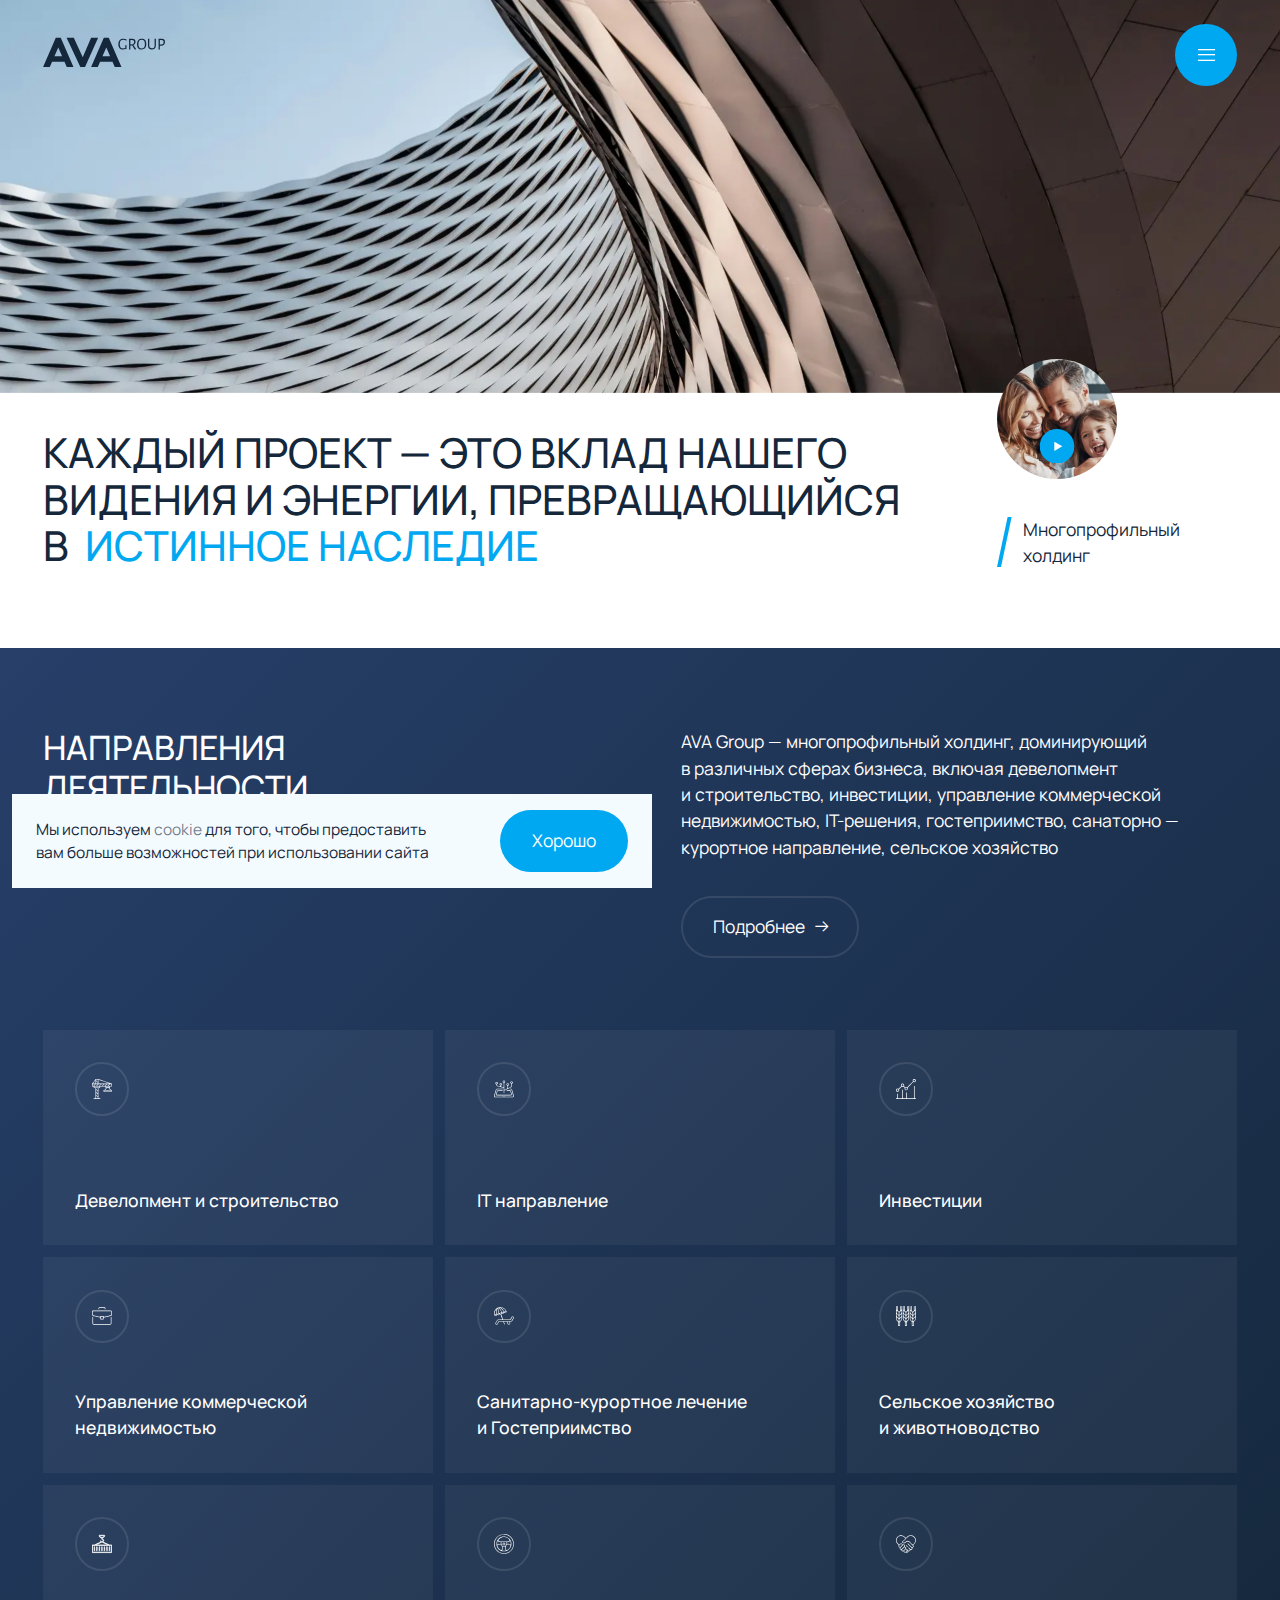
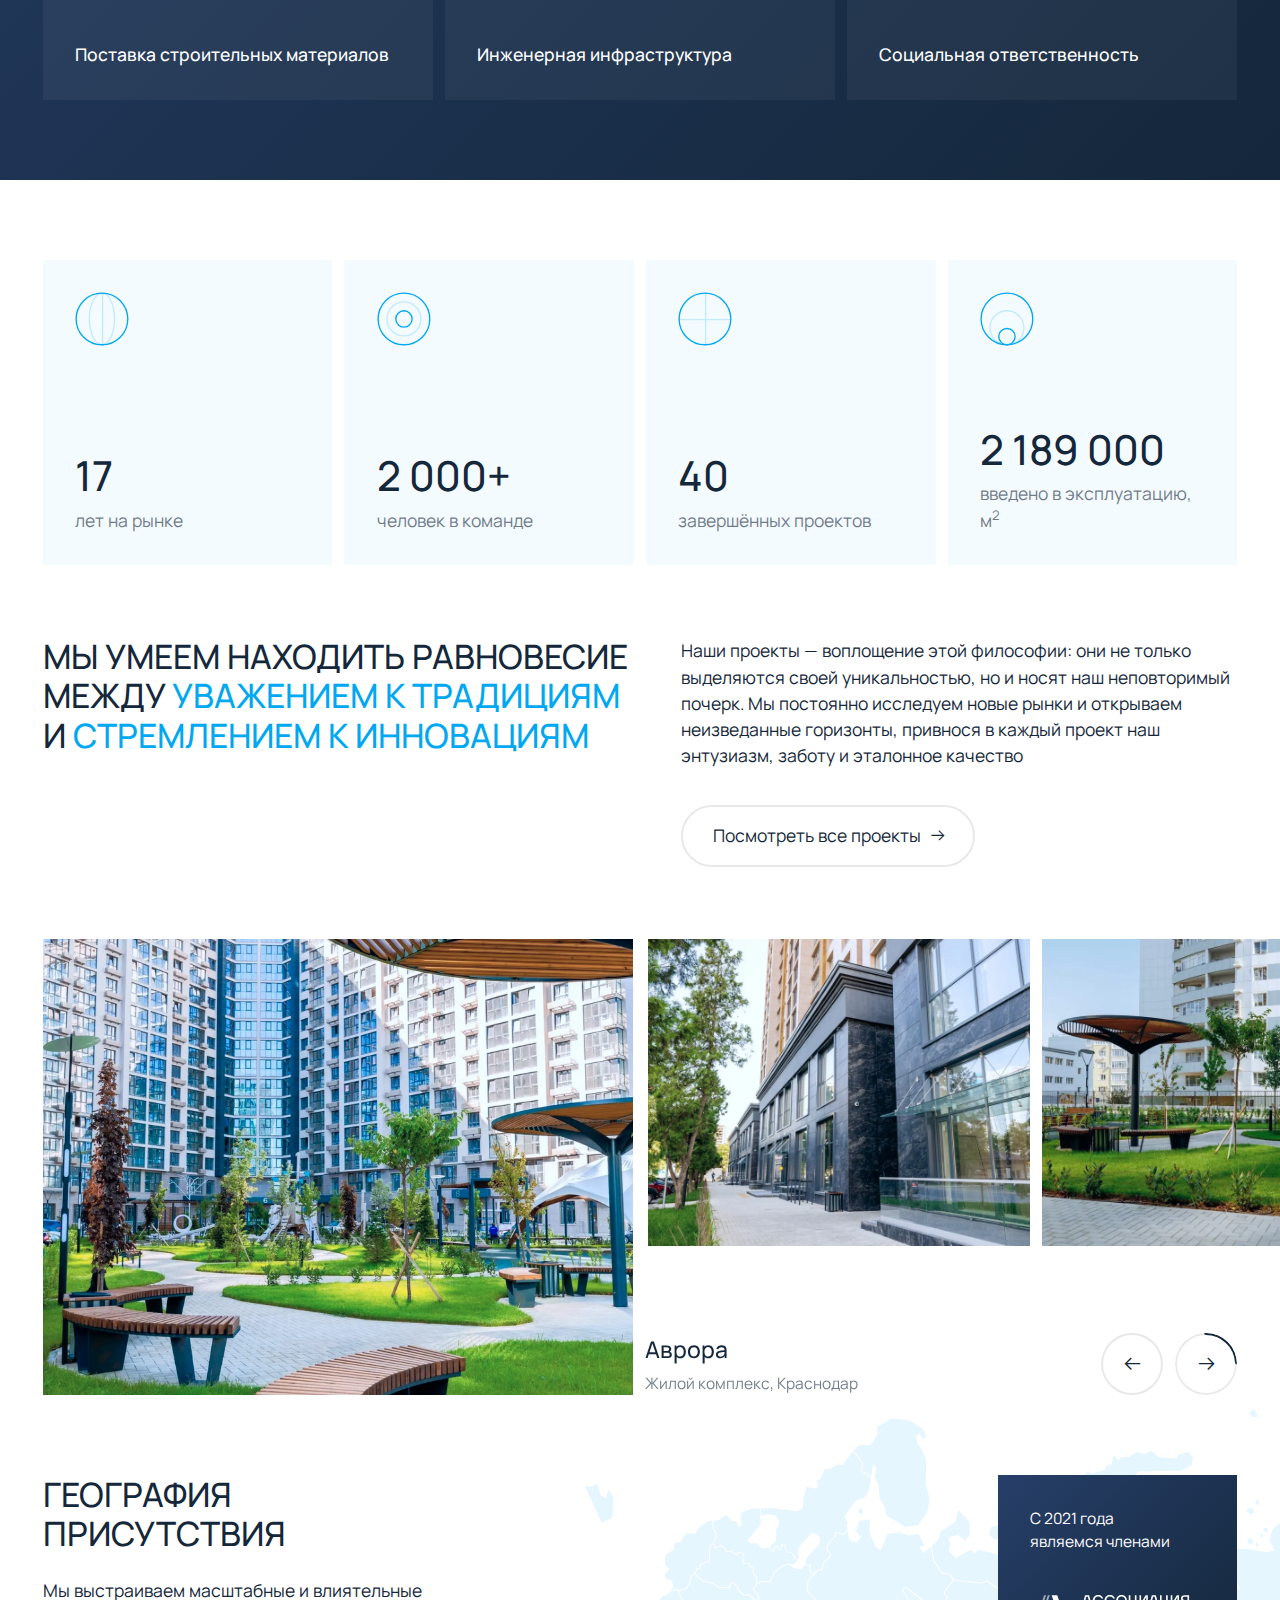
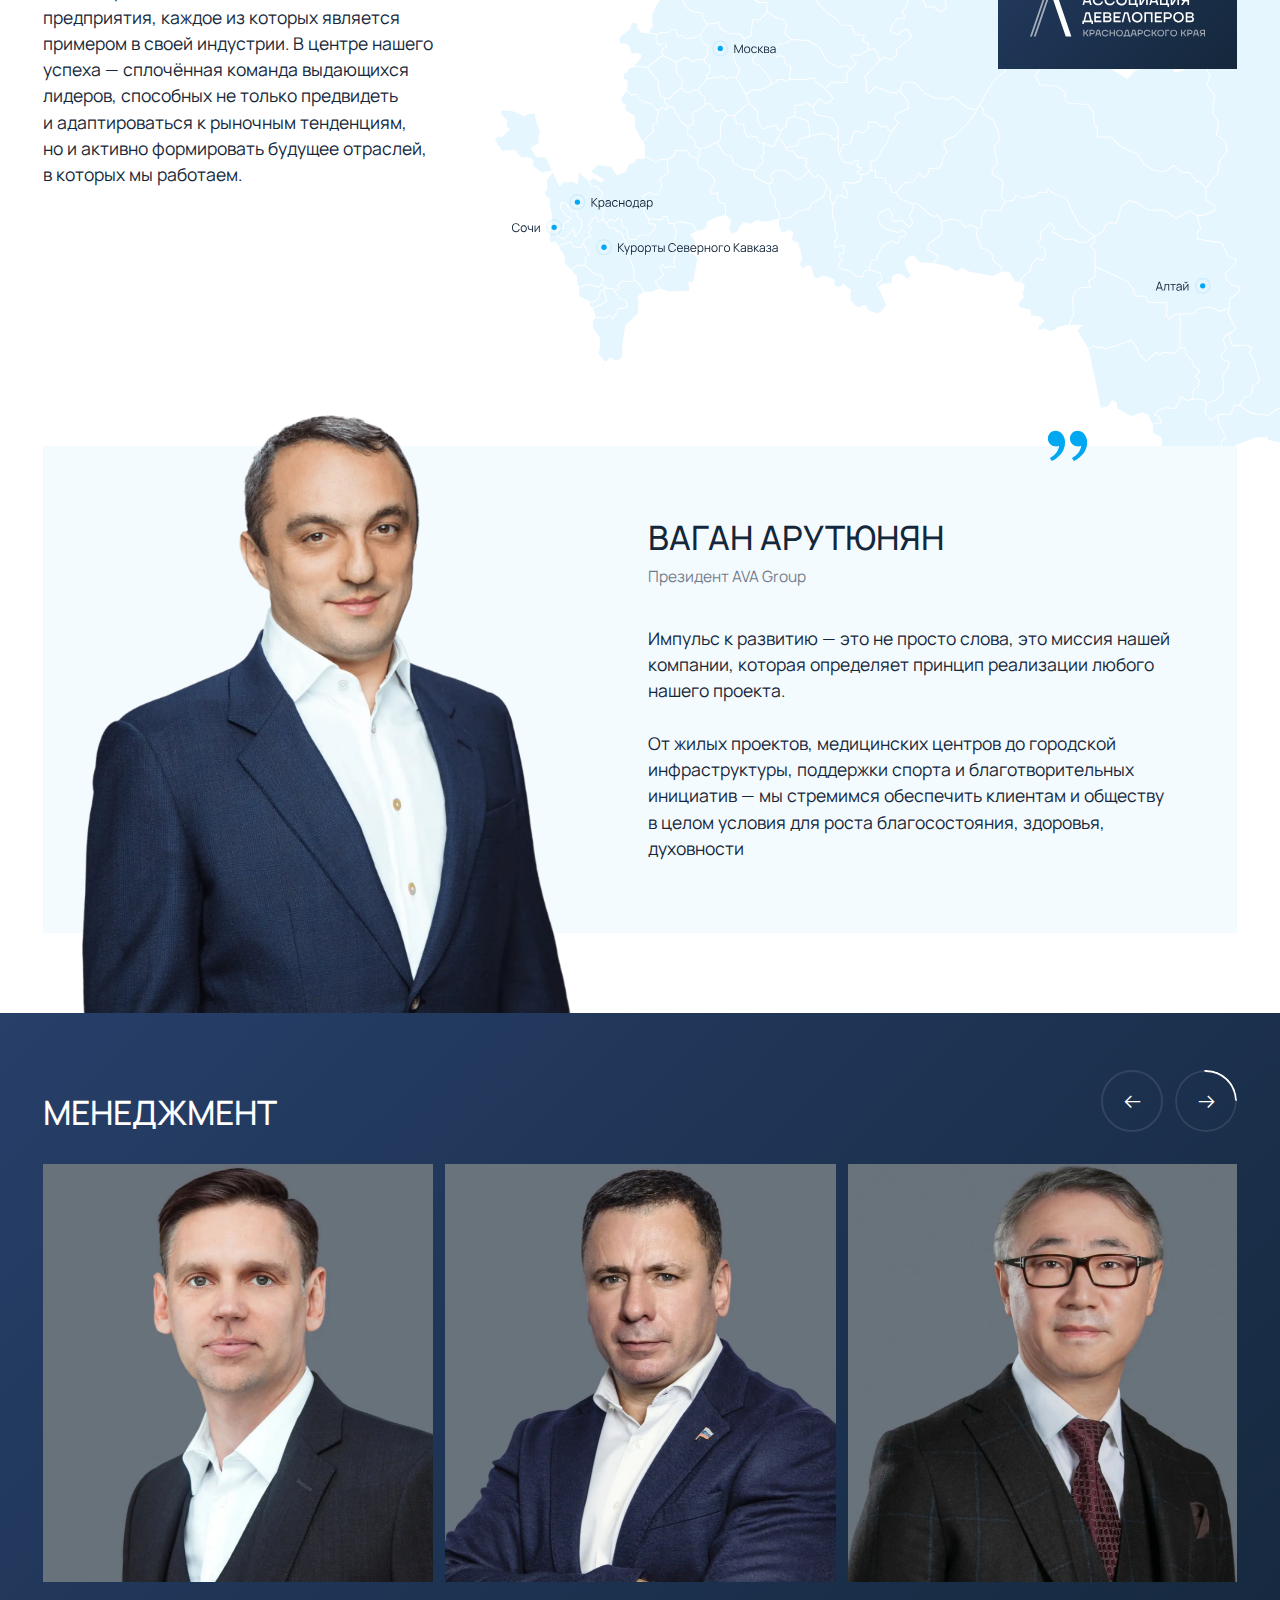
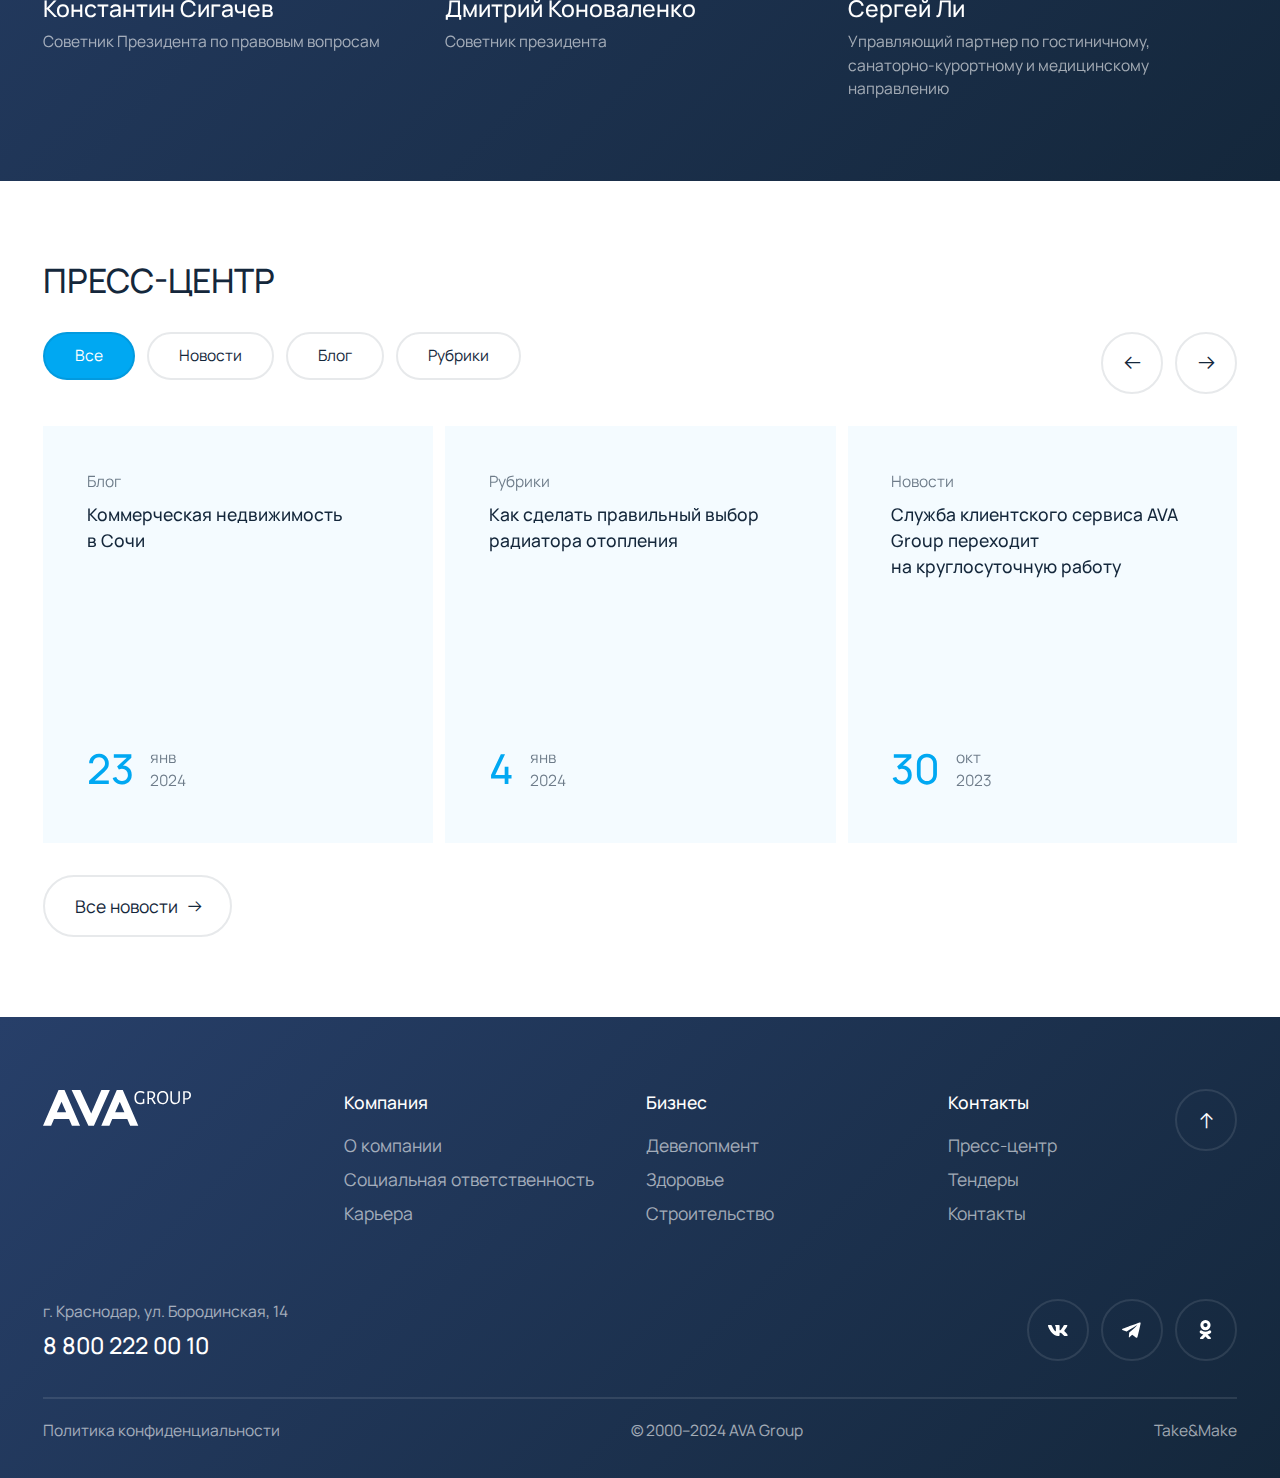
==== commit c4930dbc: "Выравнивание заголовков" ====
--- a/index.html
+++ b/index.html
@@ -260,9 +260,9 @@
           <div class="container">
             <div class="welcome__body">
               <h1 class="welcome__title _h1">
-                Каждый проект &mdash; это вклад нашего видения и энергии, превращающийся в <span>
+                Каждый проект &mdash; это вклад нашего видения и энергии, превращающийся в <b>
                   истинное наследие
-                </span>
+                </b>
               </h1>
               <div class="welcome__info">
                 <!-- в data-popup-youtube указываем ID youtube видео -->
@@ -448,8 +448,8 @@
                 <div class="projects__head">
                   <h2 class="projects__title _h2">
                     Мы умеем находить равновесие между
-                    <span>уважением к традициям</span>
-                    и <span>стремлением к инновациям</span>
+                    <b>уважением к традициям</b>
+                    и <b>стремлением к инновациям</b>
                   </h2>
                   <div class="projects__info">
                     <p class="projects__text">
--- a/css/style.min.css
+++ b/css/style.min.css
@@ -1 +1 @@
-@charset "UTF-8";.menu__dropdown,.menu__head,.popup__inner,.sub-menu__body,.video-popup__inner{overflow:auto}.menu__dropdown::-webkit-scrollbar,.menu__head::-webkit-scrollbar,.popup__inner::-webkit-scrollbar,.sub-menu__body::-webkit-scrollbar,.video-popup__inner::-webkit-scrollbar{width:4px;height:4px}.menu__dropdown::-webkit-scrollbar-track,.menu__head::-webkit-scrollbar-track,.popup__inner::-webkit-scrollbar-track,.sub-menu__body::-webkit-scrollbar-track,.video-popup__inner::-webkit-scrollbar-track{background-color:var(--color-border)}.menu__dropdown::-webkit-scrollbar-thumb,.menu__head::-webkit-scrollbar-thumb,.popup__inner::-webkit-scrollbar-thumb,.sub-menu__body::-webkit-scrollbar-thumb,.video-popup__inner::-webkit-scrollbar-thumb{background-color:var(--color-accent)}@-moz-document url-prefix(){.menu__dropdown,.menu__head,.popup__inner,.sub-menu__body,.video-popup__inner{scrollbar-color:var(--color-accent) var(--color-border);scrollbar-width:thin}}.about,.footer,.menu,.section_dark,.team{--color-border:var(--color-white-10);color:var(--color-white);background-image:var(--gradient)}.filters__input{position:absolute;width:1px;height:1px;margin:-1px;border:0;padding:0;white-space:nowrap;-webkit-clip-path:inset(100%);clip-path:inset(100%);clip:rect(0 0 0 0);overflow:hidden}.geo__text+.geo__text::before,.heading-box__text+.heading-box__text::before{content:" ";display:block;line-height:1}@font-face{font-family:icons;font-display:swap;src:url(../fonts/icons.woff2) format("woff2"),url(../fonts/icons.woff) format("woff");font-weight:400;font-style:normal}@font-face{font-family:Manrope;font-display:swap;src:url(../fonts/Manrope-Regular.woff2) format("woff2"),url(../fonts/Manrope-Regular.woff) format("woff");font-weight:400;font-style:normal}html{font-family:Manrope,sans-serif;font-weight:400}@font-face{font-family:Manrope;font-display:swap;src:url(../fonts/Manrope-Medium.woff2) format("woff2"),url(../fonts/Manrope-Medium.woff) format("woff");font-weight:500;font-style:normal}[class*=" icon-"]::after,[class^=icon-]::after{font-family:icons!important;speak:never;font-style:normal;font-weight:400;font-variant:normal;text-transform:none;line-height:1;-webkit-font-smoothing:antialiased;-moz-osx-font-smoothing:grayscale}.icon-arrow-left::after{content:"\e900"}.icon-arrow-right::after{content:"\e901"}.icon-arrow-up::after{content:"\e902"}.icon-chevron-down::after{content:"\e903"}.icon-chevron-right::after{content:"\e904"}.icon-close::after{content:"\e905"}.icon-home::after{content:"\e906"}.icon-menu::after{content:"\e907"}/*! normalize.css v8.0.1 | MIT License | github.com/necolas/normalize.css */html{line-height:1.15;-webkit-text-size-adjust:100%}hr{box-sizing:content-box;height:0;overflow:visible}pre{font-family:monospace,monospace;font-size:1em}abbr[title]{border-bottom:none;text-decoration:underline;-webkit-text-decoration:underline dotted;text-decoration:underline dotted}b,strong{font-weight:bolder}code,kbd,samp{font-family:monospace,monospace;font-size:1em}small{font-size:80%}sub,sup{font-size:75%;line-height:0;position:relative;vertical-align:baseline}sub{bottom:-.25em}sup{top:-.5em}button,input,optgroup,select,textarea{font-family:inherit;font-size:100%;line-height:1.15;margin:0}button,input{overflow:visible}button,select{text-transform:none}[type=button],[type=reset],[type=submit],button{-webkit-appearance:button}[type=button]::-moz-focus-inner,[type=reset]::-moz-focus-inner,[type=submit]::-moz-focus-inner,button::-moz-focus-inner{border-style:none;padding:0}[type=button]:-moz-focusring,[type=reset]:-moz-focusring,[type=submit]:-moz-focusring,button:-moz-focusring{outline:1px dotted ButtonText}fieldset{padding:.35em .75em .625em}legend{box-sizing:border-box;color:inherit;display:table;max-width:100%;padding:0;white-space:normal}progress{vertical-align:baseline}textarea{overflow:auto}[type=checkbox],[type=radio]{box-sizing:border-box;padding:0}[type=number]::-webkit-inner-spin-button,[type=number]::-webkit-outer-spin-button{height:auto}[type=search]{-webkit-appearance:textfield;outline-offset:-2px}[type=search]::-webkit-search-decoration{-webkit-appearance:none}::-webkit-file-upload-button{-webkit-appearance:button;font:inherit}details{display:block}summary{display:list-item}template{display:none}[hidden]{display:none}*,::after,::before{box-sizing:border-box;padding:0;margin:0}ul{list-style:none}a{text-decoration:none}b,h1,h2,h3,h4,h5,h6,strong{font-weight:500}img{display:block;max-width:100%;width:100%;height:100%;-webkit-user-select:none;-moz-user-select:none;user-select:none}button,input,select,textarea{font:inherit}input,textarea{border-radius:0}input:-webkit-autofill{-webkit-text-fill-color:transparent;-webkit-transition:background-color 600s ease-in-out 0s;transition:background-color 600s ease-in-out 0s}button{cursor:pointer}body,html{height:100%}:root{--height-header:76px;--height-border:1px;--height-btn:52px;--gap:12px;--color-dark:#14273b;--color-dark-5:rgba(20, 39, 59, 0.05);--color-dark-10:rgba(20, 39, 59, 0.1);--color-grey:#69717a;--color-accent:#00a8f2;--color-accent-10:rgba(0, 169, 242, 0.1);--color-accent-hover:#008ecd;--color-light:#f4fbff;--color-light-hover:#e6f6fe;--color-white:#ffffff;--color-white-5:rgba(255, 255, 255, 0.05);--color-white-10:rgba(255, 255, 255, 0.1);--color-border:var(--color-dark-10);--gradient:linear-gradient(135deg, #273f69 0%, #14273b 100%);--transition-duration:0.3s}html{font-size:var(--text-large);line-height:1.5;color:var(--color-dark)}html.is-lock{overflow:clip}body{background-color:var(--color-white)}iframe,video{display:block;width:100%;max-width:100%;height:auto;aspect-ratio:16/9;background-image:var(--gradient);border:none;-o-object-fit:contain;object-fit:contain;-o-object-position:center;object-position:center}.wrapper{position:relative;display:flex;flex-direction:column;min-height:100%;overflow:clip}.is-menu-open .wrapper::after{content:"";position:absolute;z-index:5;top:0;right:0;bottom:0;left:0;background-color:var(--color-dark);opacity:.4}.wrapper_header{padding-top:var(--height-header)}.page{flex:1 1 auto}.page_small{display:flex;flex-direction:column}.page_small>:last-child{flex-grow:1}.container{max-width:100%;padding:0 4.44%;margin:0 auto}.swiper-horizontal{touch-action:pan-y}.swiper-vertical{touch-action:pan-x}.section{position:relative}.section_overflow{overflow:hidden}._h1{text-transform:uppercase;font-weight:500;font-size:var(--title-1);line-height:1.3}._h1 span{color:var(--color-accent)}._h2{text-transform:uppercase;font-weight:500;font-size:var(--title-2);line-height:1.3}._h2 span{color:var(--color-accent)}._h3{font-weight:500;font-size:var(--title-3);line-height:1.3}._h4{font-weight:500;font-size:var(--title-4)}._p2{font-size:var(--text-normal);opacity:.6}._pt{padding-top:48px}._pb{padding-bottom:48px}.btn{display:inline-flex;align-items:center;justify-content:center;height:var(--height-btn);white-space:nowrap;-webkit-user-select:none;-moz-user-select:none;user-select:none;text-align:center;line-height:1;color:inherit;background-color:transparent;border:var(--height-border) solid transparent;border-radius:100px;transition-duration:var(--transition-duration);transition-property:color,background-color,border-color;user-select:none}.btn:not(.btn_round-icon){padding:0 23px}.btn:not(.btn_round-icon)::after{margin-right:-4px;margin-left:8px}.btn:focus-visible{outline:0}.btn_outline-light{border-color:var(--color-white-10)}.btn_outline-light:focus-visible{background-color:var(--color-white-10);border-color:transparent}.btn_outline-light:active{background-color:var(--color-white-5)}.btn_outline-dark{border-color:var(--color-dark-10)}.btn_outline-dark:focus-visible{background-color:var(--color-dark-10);border-color:transparent}.btn_outline-dark:active{background-color:rgba(20,39,59,.05)}.btn_outline-accent{color:var(--color-accent);border-color:var(--color-accent-10)}.btn_outline-accent:focus-visible{background-color:var(--color-accent-10);border-color:transparent}.btn_outline-accent:active{background-color:rgba(0,168,242,.05)}.btn_accent{color:var(--color-white);background-color:var(--color-accent);border-color:transparent}.btn_accent:focus-visible{background-color:var(--color-accent-hover);border-color:transparent}.btn_round-icon{aspect-ratio:1/1;font-size:1.2em;border-radius:50%}.header{position:absolute;z-index:10;top:0;right:0;left:0}.is-menu-open .header{color:var(--color-white)}.header__body{position:relative;display:flex;align-items:center;justify-content:space-between;padding:12px 0}.header__menu{position:relative;z-index:11}.is-menu-open .header__menu{color:var(--color-dark);background-color:var(--color-white)}.is-menu-open .header__menu:focus-visible{color:var(--color-white);background-color:var(--color-accent)}.is-menu-open .header__menu:active{color:var(--color-white);background-color:var(--color-accent-hover)}.is-menu-open .header__menu::after{content:"\e905"}.logo{flex-shrink:0;color:inherit;transition-duration:var(--transition-duration);transition-property:color}.logo_header{position:relative;z-index:11;width:96px}.logo_footer{width:128px;margin-bottom:24px}.logo__icon{width:100%;aspect-ratio:144/36}.menu{position:absolute;top:0;right:0;left:0;z-index:10;opacity:0;visibility:hidden;pointer-events:none;transition-duration:var(--transition-duration);transition-property:opacity}.is-menu-open .menu{opacity:1;visibility:visible;pointer-events:auto}.menu__body{display:flex}.menu__tabs{display:flex}.menu__link{display:inline-flex;align-items:center;justify-content:center;text-align:left;color:inherit;background-color:transparent;border:none;transition-duration:var(--transition-duration);transition-property:color}.menu__link:focus-visible{outline:0;color:var(--color-accent)}.menu__link:active{color:var(--color-accent-hover)}.menu__link::after{margin-left:10px;transition-duration:var(--transition-duration);transition-property:transform}.menu__link._tab-active{color:var(--color-accent)}.menu__link._tab-active::after{transform:scale(1,-1)}.menu__list{display:flex}.menu__dropdown{max-height:calc(var(--height-page) - var(--height-header))}.sub-menu__navigation{display:flex;flex-direction:column;padding:0 0 14px}.sub-menu__link{display:inline-flex;align-items:center;text-align:left;color:inherit;background-color:transparent;border:none;transition-duration:var(--transition-duration);transition-property:color}.sub-menu__link:focus-visible{outline:0;color:var(--color-accent)}.sub-menu__link:active{color:var(--color-accent-hover)}.sub-menu__link._tab-active{color:var(--color-accent)}.sub-menu__link::after{margin-left:10px}.sub-menu__link+.sub-menu__link{margin-top:14px}.sub-menu__back{display:flex;flex-direction:row-reverse;align-items:center;justify-content:flex-end;width:100%;padding-bottom:24px;text-align:left;color:inherit;background-color:transparent;border:none;transition-duration:var(--transition-duration);transition-property:color}.sub-menu__back:focus-visible{outline:0;color:var(--color-accent)}.sub-menu__back:active{color:var(--color-accent-hover)}.sub-menu__back::after{margin-right:10px;transform:scale(-1,1)}.menu-cards{position:relative;max-width:100%;height:100%;display:block;color:inherit;background-color:var(--color-white-5)}.menu-cards:focus-visible{outline:0}.menu-cards:focus-visible .menu-cards__bg-box{opacity:1}.menu-cards__bg-box{position:absolute;top:0;right:0;bottom:0;left:0;opacity:0;transition-duration:var(--transition-duration);transition-property:opacity}.menu-cards__bg{-o-object-fit:cover;object-fit:cover;-o-object-position:center;object-position:center}.menu-cards__inner{position:relative;display:flex;align-items:center;max-width:100%;height:100%;padding:16px}.menu-cards__icon-box{flex-shrink:0;display:flex;align-items:center;justify-content:center;width:52px;aspect-ratio:1/1;border:var(--height-border) solid var(--color-white-5);border-radius:50%}.menu-cards__icon{width:40%;aspect-ratio:1/1}.footer{padding-top:48px}.footer__body{position:relative;padding-bottom:24px}.footer__head{display:flex;flex-direction:column}.footer__list{margin-top:auto}.footer__address{font-style:normal}.footer__link{white-space:nowrap;color:inherit;transition-duration:var(--transition-duration);transition-property:color}.footer__link:focus-visible{outline:0;color:var(--color-accent)}.footer__link:active{color:var(--color-accent-hover)}.footer__menu:not(:last-child){margin-bottom:48px}.footer__btn{position:absolute;top:0;right:0}.footer__btn:focus-visible{outline:0;background-color:var(--color-accent);border-color:transparent}.footer__btn:active{background-color:var(--color-accent-hover);border-color:transparent}.footer-nav__item+.footer-nav__item{margin-top:4px}.footer-nav__link{color:rgba(255,255,255,.6);transition-duration:var(--transition-duration);transition-property:color}.footer-nav__link:focus-visible{outline:0;color:var(--color-accent)}.footer-nav__link:active{color:var(--color-accent-hover)}.footer-info{padding:16px 0 24px;font-size:var(--text-normal);border-top:var(--height-border) solid var(--color-white-10)}.footer-info__list{display:flex;flex-wrap:wrap;justify-content:space-between;margin:0 -12px -24px}.footer-info__item{margin:0 12px 24px;white-space:nowrap}.footer-info__link{color:rgba(255,255,255,.6);transition-duration:var(--transition-duration);transition-property:color}.footer-info__link:focus-visible{outline:0;color:var(--color-accent)}.footer-info__link:active{color:var(--color-accent-hover)}.video{position:relative;font-size:0;aspect-ratio:16/9;background-image:var(--gradient)}.video__link,.video__media{position:absolute;top:0;right:0;bottom:0;left:0}.video__link:focus-visible,.video__media:focus-visible{outline:0}.video__link:focus-visible~.video__button,.video__media:focus-visible~.video__button{background-color:var(--color-accent-hover)}.video__media{-o-object-fit:cover;object-fit:cover;-o-object-position:center;object-position:center}.video__button{position:absolute;top:50%;left:50%;transform:translate(-50%,-50%);display:none;width:var(--height-btn);height:var(--height-btn);color:var(--color-white);background-color:var(--color-accent);border-radius:50%;border:none;transition-duration:var(--transition-duration);transition-property:background-color}.video__button:focus-visible{outline:0;background-color:var(--color-accent-hover)}.video_init .video__button{display:block}.video__icon{width:100%;height:100%;pointer-events:none}.breadcrumbs{display:flex;max-width:100%;font-size:var(--text-normal);line-height:1;color:rgba(20,39,59,.6)}.breadcrumbs__item{display:flex}.breadcrumbs__item:not(:last-child){white-space:nowrap}.breadcrumbs__item:not(:last-child)::after{content:"/";margin:0 10px}.breadcrumbs__item:not(:last-child) a.breadcrumbs__link{color:var(--color-accent);transition-duration:var(--transition-duration);transition-property:color}.breadcrumbs__item:not(:last-child) a.breadcrumbs__link:focus-visible{outline:0;color:var(--color-dark)}.breadcrumbs__item:not(:last-child) a.breadcrumbs__link:active{color:var(--color-dark)}.breadcrumbs__item:last-child{display:-webkit-box;box-orient:vertical;-webkit-box-orient:vertical;text-overflow:ellipsis;-ms-text-overflow:ellipsis;line-clamp:1;-ms-line-clamp:1;-webkit-line-clamp:1;overflow:hidden}.popup{position:fixed;z-index:20;top:0;right:0;bottom:0;left:0;display:none;align-items:center;justify-content:center;transition-duration:var(--transition-duration);transition-property:opacity;opacity:0;background-color:rgba(0,0,0,.7)}.popup.is-open{opacity:1;display:flex}.popup__body{position:relative;display:flex;width:100%;min-width:0;max-height:100%;background-color:var(--color-white)}.popup__close{position:absolute;z-index:1;right:4.3%;background-color:var(--color-white);top:16px}.popup__inner{flex-shrink:0;flex-grow:1;max-width:100%;max-height:100%}.video-popup{position:fixed;z-index:20;top:0;right:0;bottom:0;left:0;display:none;align-items:center;justify-content:center;transition-duration:var(--transition-duration);transition-property:opacity;opacity:0;background-color:rgba(0,0,0,.7)}.video-popup.is-open{opacity:1;display:flex}.video-popup__body{position:relative;display:flex;width:100%;max-width:100%;max-height:100%;background-color:var(--color-white)}.video-popup__close{position:absolute;z-index:1;top:4px;right:4px;display:flex;align-items:center;justify-content:center;font-size:18px;background-color:var(--color-white);border:none}.video-popup__inner{flex-grow:1;max-width:100%;max-height:100%;padding:24px}.video-popup__inner iframe{display:block;width:100%;max-width:100%;max-height:100%;aspect-ratio:16/9;border:none}.cookie{position:fixed;z-index:11;right:0;bottom:0;left:0;padding:16px;background-color:var(--color-light)}.cookie__text{margin:0 0 16px 0;font-size:var(--text-normal)}.cookie__text a{color:rgba(20,39,59,.6);transition-duration:var(--transition-duration);transition-property:color}.cookie__text a:focus-visible{outline:0;color:var(--color-accent)}.cookie__text a:active{color:var(--color-accent-hover)}.article{padding-right:4.3%;padding-left:4.3%}.article__head{max-width:85%;padding-top:48px}.article__title:not(:first-child){margin-top:12px}.article__body h3{text-transform:uppercase;font-size:var(--title-3);margin-top:48px;margin-bottom:12px}.article__body li{position:relative;padding-left:22px}.article__body li::before{position:absolute;top:0}.article__body ol>li::before{right:calc(100% - 18px)}.article__body ul>li::before{left:5px}.article__body ol{list-style:none;counter-reset:num}.article__body ol>li::before{counter-increment:num;content:counters(num, ".") ". "}.article__body ul li{position:relative}.article__body ul li::before{position:absolute;content:"•"}.article__body a{color:inherit;transition-duration:var(--transition-duration);transition-property:color}.article__body a:focus-visible{outline:0;color:var(--color-accent)}.article__body a:active{color:var(--color-accent-hover)}.article__body>div{margin:calc(var(--gap) * 2) 0}.article__body>*{margin:var(--gap) 0}.article__body>:first-child{margin-top:0}.article__body>:last-child{margin-bottom:0}.article__body .video__block,.article__media{background-image:var(--gradient)}.article__date{display:block}.article__date_head{margin-top:12px}.article__date_sidebar{margin-bottom:48px}.article__share-text{display:block}.article__share-text:not(:last-child){margin-bottom:12px}.article-slider{position:relative;width:100%;overflow:hidden}.article-slider__items{position:relative;display:flex;width:100%;max-width:100%}.article-slider__item{flex-shrink:0;display:flex;flex-direction:column}.article-slider__img-box:not(:last-child){margin-bottom:12px}.article-slider__img{aspect-ratio:934/524;-o-object-fit:cover;object-fit:cover;-o-object-position:center;object-position:center}.article-slider__content{flex-grow:1;display:flex;flex-direction:column;justify-content:flex-end}.article-slider__name:not(:last-child){margin-bottom:4px}.article-slider__footer{display:flex;align-items:flex-end;justify-content:space-between;margin-top:24px}.article-slider__pagination{display:flex;align-items:baseline;color:rgba(20,39,59,.6)}.article-slider_text .article-slider__pagination{display:none}.article-slider__pagination-current{margin-right:4px;text-transform:uppercase;font-weight:500;font-size:var(--title-2);color:var(--color-dark)}.article-slider__pagination-total{font-size:var(--text-normal)}.article-slider__button+.article-slider__button{margin-left:var(--gap)}.social__list{display:flex;flex-wrap:wrap;margin:0 -6px -12px}.social__item{flex-shrink:0;margin:0 6px 12px}.social__link{display:flex;align-items:center;justify-content:center;width:var(--height-btn);height:var(--height-btn);color:inherit;border:var(--height-border) solid var(--color-border);border-radius:50%;overflow:hidden;transition-duration:var(--transition-duration);transition-property:color,background-color,border-color}.social__link:focus-visible{outline:0;color:var(--color-white);background-color:var(--color-accent);border-color:transparent}.social__link:active{color:var(--color-white);background-color:var(--color-accent-hover);border-color:transparent}.social__icon{width:34.2%;height:34.2%;pointer-events:none}.welcome__body{padding-top:24px;padding-bottom:48px}.welcome__info{display:flex}.no-webp .welcome__video{background:url(../img/content/pic/video.jpg) center/cover no-repeat}.welcome__video{position:relative;flex-shrink:0;width:70px;aspect-ratio:1/1;margin-bottom:-30px;margin-left:20px;color:var(--color-accent);border-radius:50%;overflow:hidden;transition-duration:var(--transition-duration);transition-property:color}.welcome__video svg{position:absolute;left:50%;transform:translateX(-50%);bottom:13.33%;width:28.88%;aspect-ratio:1/1}.welcome__video:focus-visible{outline:0;color:var(--color-accent-hover)}.welcome__text{position:relative;padding-left:26px}.welcome__text::before{content:"";position:absolute;top:50%;transform:translateY(-50%) skewX(-12deg);left:0;transform-origin:left bottom;width:4px;height:50px;max-height:100%;background-color:var(--color-accent)}.welcome-slider{width:100%;overflow:hidden}.welcome-slider__items{position:relative;display:flex;width:100%}.welcome-slider__item{flex-shrink:0;width:100%}.welcome-slider__img{aspect-ratio:36/38;-o-object-fit:cover;object-fit:cover;-o-object-position:center;object-position:center}.about__body{padding:48px 0}.about__head{margin-bottom:48px}.about__title{margin-bottom:16px}.about__text:not(:last-child){margin-bottom:24px}.about-slider{width:100%}.about-slider__items{display:flex}.category-card{position:relative;max-width:100%;height:100%;display:block;color:inherit;background-color:var(--color-white-5)}.category-card:focus-visible{outline:0}.category-card:focus-visible .category-card__bg-box{opacity:1}.category-card__bg-box{position:absolute;top:0;right:0;bottom:0;left:0;opacity:0;transition-duration:var(--transition-duration);transition-property:opacity}.category-card__bg{-o-object-fit:cover;object-fit:cover;-o-object-position:center;object-position:center}.category-card__inner{position:relative;display:flex;flex-direction:column;justify-content:space-between;aspect-ratio:32/24;max-width:100%;height:100%;padding:24px}.category-card__icon-box{flex-shrink:0;display:flex;align-items:center;justify-content:center;width:56px;aspect-ratio:1/1;border:var(--height-border) solid var(--color-border);border-radius:50%}.category-card__icon{width:40%;aspect-ratio:1/1}.projects{overflow:hidden}.projects__body{display:flex;flex-direction:column-reverse;padding-top:48px}.projects__head{padding:48px 0}.projects__text:not(:last-child){margin-bottom:24px}.projects-stats{display:flex;flex-wrap:wrap;margin:0 calc(var(--gap)/ -2) calc(var(--gap) * -1)}.projects-stats__item{flex:1 1 20%;margin:0 calc(var(--gap)/ 2) var(--gap)}.projects-stats__body{display:flex;align-items:center;width:100%;height:100%;padding:16px;background-color:var(--color-light)}.projects-stats__icon{flex-shrink:0;width:56px;aspect-ratio:1/1;margin-right:24px}.projects-stats__name{white-space:nowrap}.projects-stats__desc{opacity:.6}.sliders__action{display:none}.sliders__button{overflow:hidden}.projects__sliders .sliders__button{background-color:var(--color-white)}.sliders__button+.sliders__button{margin-left:var(--gap)}.sliders__button_next{position:relative;border:none!important}.sliders__button_next:focus-visible .main-slider__progress circle:first-child{stroke:transparent}.sliders__progress{position:absolute;top:0;left:0;transform:rotate(-90deg);width:var(--height-btn);height:var(--height-btn);border-radius:50%;pointer-events:none;overflow:hidden}.sliders__progress circle{fill:none;stroke-width:calc(var(--height-border) * 2)}.sliders__progress circle:first-child{stroke:var(--color-border);transition-duration:var(--transition-duration);transition-property:stroke}.sliders__progress circle:last-child{stroke:currentColor;stroke-dasharray:calc(var(--height-btn) * 3.14159);stroke-dashoffset:calc(var(--height-btn) * 3.14159 * (1 - var(--progress)))}.thumb-slider{width:100%}.thumb-slider__items{position:relative;display:flex;width:100%;will-change:transform}.thumb-slider__item{position:relative;flex-shrink:0;display:flex;width:100%}.thumb-slider__img-box{width:100%}.thumb-slider__img{-o-object-fit:cover;object-fit:cover;-o-object-position:center;object-position:center}.projects__sliders .thumb-slider__img{aspect-ratio:58/46}.team__sliders .thumb-slider__img{aspect-ratio:43/46}.thumb-slider__content{width:80%;padding-top:var(--gap)}.thumb-slider__name{margin-bottom:4px}.main-slider__items{position:relative;display:flex;width:100%;will-change:transform}.main-slider__item{position:relative;flex-shrink:0;display:flex;transition-duration:.1s;transition-property:opacity;opacity:1!important}.main-slider__img-mask{flex-shrink:0;width:59.37%;margin-right:var(--gap);overflow:hidden}.main-slider__img-box{transform:translateX(100%);width:100%;height:100%;transition-duration:.6s;transition-property:transform}.main-slider__img{aspect-ratio:884/684;-o-object-fit:cover;object-fit:cover;-o-object-position:center;object-position:center}.main-slider__content-mask{flex-grow:1;align-self:flex-end;overflow:hidden}.main-slider__content{transform:translateY(-50%);opacity:0;width:80%;transition-duration:.5s;transition-property:opacity,transform;opacity:0}.main-slider__name{margin-bottom:4px}.geo__body{padding:48px 0 0}.geo__main{position:relative}.geo__title{margin-bottom:16px}.geo__map-box{position:relative;aspect-ratio:328/300}.geo__map{position:absolute;z-index:-1;top:-13%;left:0;width:209%;max-width:none;height:auto;aspect-ratio:2334/1200}.geo-info{padding:16px;display:flex;align-items:center;justify-content:space-between;font-size:var(--text-normal);color:var(--color-white);background-image:var(--gradient)}.geo-info__text{padding-right:24px}.geo-info__img-box{flex-shrink:0}.geo-info__img{aspect-ratio:200/48;-o-object-fit:contain;object-fit:contain;-o-object-position:center;object-position:center}.geo-quote{position:relative;padding:48px 0 0}.geo-quote__img-box{position:absolute}.geo-quote__img{aspect-ratio:1/1;-o-object-fit:contain;object-fit:contain;-o-object-position:bottom center;object-position:bottom center}.geo-quote__head{position:relative}.geo-quote__title:not(:last-child){margin-bottom:4px}.team{overflow:hidden}.team__body{padding:48px 0}.team__title{position:relative;margin-bottom:24px}.team-slider{position:relative}.team-slider__wrapper{width:100%}.team-slider__items{position:relative;display:flex;width:100%;will-change:transform}.team-slider__item{position:relative;flex-shrink:0;display:flex;flex-direction:column;width:320px}.team-slider__img-box{width:100%}.team-slider__img{aspect-ratio:43/46;-o-object-fit:cover;object-fit:cover;-o-object-position:center;object-position:center}.team-slider__content{padding-top:var(--gap)}.team-slider__name{margin-bottom:4px}.team-slider__action{display:none;margin-bottom:24px}.team-slider__button{overflow:hidden}.team-slider__button+.team-slider__button{margin-left:var(--gap)}.team-slider__button_next{position:relative;border:none!important}.team-slider__button_next:focus-visible circle:first-child{stroke:transparent}.team-slider__progress{position:absolute;top:0;left:0;transform:rotate(-90deg);width:var(--height-btn);height:var(--height-btn);border-radius:50%;pointer-events:none;overflow:hidden}.team-slider__progress circle{fill:none;stroke-width:calc(var(--height-border) * 2)}.team-slider__progress circle:first-child{stroke:var(--color-border);transition-duration:var(--transition-duration);transition-property:stroke}.team-slider__progress circle:last-child{stroke:currentColor;stroke-dasharray:calc(var(--height-btn) * 3.14159);stroke-dashoffset:calc(var(--height-btn) * 3.14159 * (1 - var(--progress)))}.news__body{padding:48px 0}.news__title:not(:last-child){margin-bottom:24px}.news__filters:not(:last-child){margin-bottom:16px}.news__btn{margin-top:24px}.filters__items{display:flex}.filters__item{border-radius:100px;cursor:pointer}.filters__input:focus+.filters__btn,.filters__input:focus-visible+.filters__btn{outline:0;background-color:var(--color-dark-10);border-color:transparent}.filters__input:focus-visible:checked+.filters__btn,.filters__input:focus:checked+.filters__btn{background-color:var(--color-accent-hover);border-color:transparent}.filters__input:checked+.filters__btn{color:var(--color-white);background-color:var(--color-accent)}.filters__input:active+.filters__btn{background-color:rgba(20,39,59,.05)}.filters__btn{display:inline-flex;align-items:center;justify-content:center;height:36px;padding:0 23px;font-size:var(--text-normal);line-height:1;border:var(--height-border) solid var(--color-dark-10);border-radius:100px;transition-duration:var(--transition-duration);transition-property:color,background-color,border-color;pointer-events:none;-webkit-user-select:none;-moz-user-select:none;user-select:none}.news-slider{width:100%}.news-slider__items{position:relative;display:flex;width:100%;transition-timing-function:linear;will-change:transform}.news-slider__item{flex-shrink:0;width:320px;margin-right:var(--gap)}.news-slider__item:not(.news-slider__item_visible) a,.news-slider__item:not(.news-slider__item_visible) button{opacity:0;visibility:hidden;pointer-events:none}.news-slider__actions{display:none}.news-slider__button_next{margin-left:var(--gap)}.new-card{position:relative;aspect-ratio:1/1 auto;max-width:100%;height:100%}.new-card__link{position:absolute;z-index:1;top:0;right:0;bottom:0;left:0}.new-card__link:focus-visible{outline:0}.new-card__link:focus-visible+.new-card__content{background-color:var(--color-light-hover)}.new-card__content{display:flex;flex-direction:column;min-height:100%;padding:24px;background-color:var(--color-light);transition-duration:var(--transition-duration);transition-property:background-color}.new-card__type{margin-bottom:8px}.new-card__name:not(:last-child){margin-bottom:32px}.new-card__info{display:flex;align-items:center;margin-top:auto}.new-card__day{margin-right:16px;font-weight:500;font-size:var(--title-1);color:var(--color-accent)}.branch-head__img{aspect-ratio:36/38;-o-object-fit:cover;object-fit:cover;-o-object-position:center;object-position:center}.branch-head__body{padding-top:24px}.branch-head__title:not(:last-child){margin-bottom:16px}.heading-box{position:relative}.heading-box:not(:last-child){padding-bottom:36px}.heading-box__title:not(:last-child){margin-bottom:16px}.heading-box__text:not(:first-child)::before{content:" ";display:block;line-height:1}.heading-box__list:not(:first-child)::before{content:" ";display:block;line-height:1}.heading-box__list-item{position:relative;padding-left:24px}.heading-box__list-item::before{position:absolute;top:0;left:5px;content:"•"}.heading-box__accent-text:not(:first-child){margin-top:24px}.heading-box__accent-text span{color:var(--color-accent)}.cards-slider{position:relative}.cards-slider__wrapper{width:100%}.cards-slider__items{position:relative;display:flex;width:100%;will-change:transform}.cards-slider__item{flex-shrink:0;width:320px}.cards-slider__item>*{width:100%;max-width:100%;height:100%}.cards-slider__action{display:none}.cards-slider__button+.cards-slider__button{margin-left:var(--gap)}.cards-slider__button_lock{display:none}.num-stats-slider{position:relative}.num-stats-slider__item{flex-shrink:0;display:flex;align-items:flex-start;padding:16px;background-color:var(--color-light)}.num-stats-slider__icon{flex-shrink:0;width:56px;aspect-ratio:1/1;margin-right:24px}.num-stats-slider__name{white-space:nowrap}.num-stats-slider__desc{opacity:.6}.num-stats-slider__action{display:none}.num-stats-slider__button+.num-stats-slider__button{margin-left:var(--gap)}.num-stats-slider__button_lock{display:none}.partner__img-box{background-color:var(--color-dark-5)}.section_dark .partner__img-box{background-color:var(--color-white-5)}.partner__img{aspect-ratio:58/32;-o-object-fit:cover;object-fit:cover;-o-object-position:center;object-position:center}.partner__content{padding:var(--gap) var(--gap) 0 0}.partner__name:not(:last-child){margin-bottom:4px}.media-block__img{aspect-ratio:16/9;-o-object-fit:cover;object-fit:cover;-o-object-position:center;object-position:center}.info-card{display:flex;flex-direction:column;aspect-ratio:auto 32/24;max-width:100%;height:100%;padding:24px;background-color:var(--color-dark-5);transition-duration:var(--transition-duration);transition-property:background-color}.section_dark .info-card{background-color:var(--color-white-5)}.info-card_text:hover{background-color:var(--color-accent-10)}.info-card_text:hover .info-card__icon-box{display:none}.info-card_text:hover .info-card__desc{display:block}.info-card__icon-box{flex-shrink:0;display:flex;align-items:center;justify-content:center;width:56px;aspect-ratio:1/1;border:var(--height-border) solid var(--color-border);border-radius:50%;transition-duration:var(--transition-duration);transition-property:opacity}.info-card__icon{width:40%;aspect-ratio:1/1}.info-card__content{margin-top:auto}.info-card__desc{display:none;margin-top:4px;overflow:hidden}.img-card{position:relative}.img-card__img{aspect-ratio:32/24;-o-object-fit:cover;object-fit:cover;-o-object-position:center;object-position:center}.img-card__content{position:absolute;right:0;bottom:0;left:0;max-height:100%;padding:24px;color:var(--color-white);overflow:auto}.error{display:flex;flex-direction:column}.error__body{flex-grow:1;width:100%;max-width:100%;padding:16px 4.44% 48px;margin:0 auto}.error__title{margin-bottom:16px}.error__text:not(:last-child){margin-bottom:24px}.error__img-box{flex-shrink:0}.error__img{aspect-ratio:36/33;-o-object-fit:cover;object-fit:cover;-o-object-position:center;object-position:center}@media (min-width:479.98px){.cookie{display:flex;align-items:center;justify-content:space-between;padding:16px 24px}.cookie__text{margin:0 48px 0 0}}@media (min-width:575.98px){.footer-nav{display:flex}.footer-nav__box{flex:1 1 30%;padding-right:4%}.footer-nav__box+.footer-nav__box{margin-left:var(--gap)}.footer-nav__box:last-child{padding-right:calc(var(--height-btn) * 1.2)}.footer-nav__title{margin-bottom:16px}.footer-nav__title::after{display:none}.geo__map-box{width:50%}.geo-info{padding:24px}}@media (min-width:767.98px){:root{--height-header:100px}.container{padding:0 3.33%}._h1{line-height:1.125}._h2{line-height:1.166}._h3{line-height:1.25}._pt{padding-top:80px}._pb{padding-bottom:80px}.btn:not(.btn_round-icon){padding:0 30px}.header__body{padding:24px 0}.logo_footer{width:148px}.footer{padding-top:72px}.footer__body{display:flex;padding-bottom:36px}.footer__head{flex-shrink:0;width:calc((100% - var(--gap) * 3)/ 4)}.footer__list{padding-right:4%}.footer__item+.footer__item{margin-top:8px}.footer__main{flex-grow:1;margin-left:var(--gap)}.footer__menu:not(:last-child){margin-bottom:72px}.footer-info{padding:20px 0 36px}.popup__close{top:24px}.video-popup__close{top:10px;right:10px;font-size:24px}.video-popup__inner{padding:36px}.cookie{max-width:640px;bottom:12px;left:12px}.article__head{padding-bottom:36px}.article__main{display:flex;width:100%;min-width:0;max-width:100%;border-top:var(--height-border) solid var(--color-dark-10)}.article__body{flex:0 0 68%;max-width:68%;padding-top:36px;padding-right:3.53%;padding-bottom:36px}.article__sidebar{position:relative;flex-grow:1;display:flex;flex-direction:column;padding-left:3.53%;border-left:var(--height-border) solid var(--color-dark-10)}.article__date_head{display:none}.article__date{position:sticky;top:0;padding-top:36px}.article__share{position:sticky;bottom:0;margin-top:auto;padding-bottom:36px}.article-slider__content{max-width:calc(100% - var(--height-btn) * 3);min-height:var(--height-btn)}.article-slider_text .article-slider__footer{position:absolute;right:0;bottom:0}.social__list_footer{justify-content:flex-end}.welcome__body{padding-top:36px;padding-bottom:80px}.welcome__video{width:94px;margin-bottom:-50px}.welcome-slider__img{aspect-ratio:192/59}.about__body{padding:80px 0}.about__head{margin-bottom:72px}.about__title{margin-bottom:24px}.about__text:not(:last-child){margin-bottom:36px}.about-slider__items{flex-wrap:wrap;margin:0 calc(var(--gap)/ -2) calc(var(--gap) * -1)}.about-slider__item{flex:1 1 40%;margin:0 calc(var(--gap)/ 2) var(--gap)}.category-card__inner{aspect-ratio:58/32;padding:8.27%}.category-card__icon-box{width:16.5%}.projects__body{padding-top:80px}.projects__head{padding:72px 0}.projects__text:not(:last-child){margin-bottom:36px}.sliders{position:relative}.sliders::after{content:"";position:absolute;z-index:2;top:-2px;right:49.32%;bottom:-2px;width:100vw;background-color:var(--color-white)}.sliders__action{position:absolute;z-index:3;right:0;bottom:0;display:flex}.thumb-slider{position:absolute;z-index:1;top:0;left:0;width:32.36%;margin-left:16.96%}.thumb-slider__content{position:absolute;width:1px;height:1px;margin:-1px;border:0;padding:0;white-space:nowrap;-webkit-clip-path:inset(100%);clip-path:inset(100%);clip:rect(0 0 0 0);overflow:hidden}.main-slider{position:relative;z-index:3;width:83.1%}.main-slider__item_active{z-index:2}.main-slider__item_active .main-slider__img-box{transform:translateX(0)}.main-slider__item_active .main-slider__content{transition-delay:.5s;transform:translateX(0);opacity:1}.main-slider__item_next:not(:last-child){z-index:3}.main-slider__item_prev{z-index:1}.main-slider__item_prev .main-slider__img-box{transform:translateX(0)}.main-slider__item_prev .main-slider__content{transform:translateY(50%);opacity:0}.main-slider__item:last-child:not(.main-slider__item_active):not(.main-slider__item_next) .main-slider__img-box{transform:translateX(0)}.main-slider__item:last-child:not(.main-slider__item_active):not(.main-slider__item_next) .main-slider__content{transform:translateY(50%);opacity:0}.main-slider__name{white-space:nowrap;text-overflow:ellipsis;overflow:hidden}.main-slider__desc{display:-webkit-box;-webkit-line-clamp:2;-webkit-box-orient:vertical;overflow:hidden}.geo__body{padding:80px 0 0}.geo__content{width:60%}.geo__title{margin-bottom:24px}.geo-info{position:absolute;top:0;right:0;display:block;width:25%;padding:2.68%}.geo-info__text{padding-right:0;margin-bottom:24%}.geo-quote{padding:48px 0;background-color:var(--color-light)}.geo-quote::after{content:"";position:absolute;top:0;transform:translateY(-50%);right:12%;width:4.46%;aspect-ratio:1/1;background:url(../img/icons/quote.svg) center/cover no-repeat}.geo-quote__img-box{right:52%;bottom:0;width:460px}.geo-quote__inner{min-height:340px;margin-right:4.44%;margin-left:50.67%}.geo-quote__head{margin-bottom:36px}.geo-quote__title br{display:none}.team__body{padding:80px 0}.team__title{padding-right:calc(var(--height-btn) * 3);margin-bottom:32px}.team-slider__wrapper{overflow:hidden}.team-slider__item{width:33%}.team-slider__action{position:absolute;z-index:1;right:0;bottom:100%;display:flex;margin-bottom:32px}.news__body{padding:80px 0}.news__title:not(:last-child){margin-bottom:32px}.news__filters:not(:last-child){min-height:var(--height-btn);margin-bottom:32px}.news__main{position:relative}.news__btn{margin-top:32px}.filters{padding-right:calc(var(--height-btn) * 4)}.filters__items{flex-wrap:wrap;margin:0 calc(var(--gap)/ -2) calc(var(--gap) * -1)}.filters__item{margin:0 calc(var(--gap)/ 2) var(--gap)}.filters__btn{height:48px;padding:0 30px}.news-slider{overflow:hidden}.news-slider__item{width:33%}.news-slider__actions{position:absolute;right:0;bottom:calc(100% + 32px);display:flex}.new-card{aspect-ratio:43/46 auto}.new-card__content{padding:11.16%}.branch-head__img{aspect-ratio:192/59}.branch-head__body{padding-top:48px}.branch-head__title:not(:last-child){margin-bottom:24px}.branch-head__text{max-width:640px}.heading-box__title:not(:last-child){margin-bottom:24px}.cards-slider__item{width:49%}.info-card{aspect-ratio:auto 58/32;padding:8.27%}.info-card__icon-box{width:16.5%}.img-card__img{aspect-ratio:58/32}.img-card__content{padding:8.27%}.error__body{display:flex;justify-content:space-between;padding:0 3.33% 72px}.error__title{width:28%;margin-bottom:0}.error__content{width:50%}.error__text:not(:last-child){margin-bottom:36px}.error__img{aspect-ratio:1920/465}}@media (min-width:1023.98px){:root{--height-header:110px;--height-border:2px;--height-btn:62px}.logo_header{width:122px}.menu__head{border-bottom:1px solid var(--color-white-10);overflow:visible}.menu__body{align-items:center;justify-content:center;min-height:var(--height-header);padding:0 calc(var(--height-btn) * 2.5)}.menu__tabs{align-items:center}.menu__tabs:not(:last-child){margin-right:24px}.menu__link+.menu__link{margin-left:24px}.menu__list{align-items:center}.menu__item+.menu__item{margin-left:24px}.sub-menu{display:flex}.sub-menu__navigation{flex-shrink:0;align-items:flex-start;width:calc((100% - var(--gap) * 3)/ 4);padding:36px 0;border-right:1px solid var(--color-white-10)}.sub-menu__link+.sub-menu__link{margin-top:24px}.sub-menu__content{flex-grow:1}.sub-menu__body{padding:24px 0 24px var(--gap);overflow:visible}.sub-menu__back{display:none}.sub-menu__items{display:flex;flex-wrap:wrap;margin:0 calc(var(--gap)/ -2) calc(var(--gap) * -1)}.sub-menu__item{flex:1 1 40%;max-width:calc((100% - var(--gap) * 2)/ 2);margin:0 calc(var(--gap)/ 2) var(--gap)}.menu-cards__inner{flex-direction:column;align-items:stretch;justify-content:space-between;aspect-ratio:43/24;padding:5.58%}.menu-cards__icon-box{width:16.5%}.footer-nav__item+.footer-nav__item{margin-top:8px}.popup__body{max-width:80%}.video-popup__body{max-width:80%}.article__title:not(:first-child){margin-top:24px}.article__body h3{margin-bottom:24px}.article__share-text:not(:last-child){margin-bottom:24px}.article-slider__img-box:not(:last-child){margin-bottom:24px}.article-slider__name:not(:last-child){margin-bottom:8px}.article-slider__footer{margin-top:32px}.welcome__body{display:flex}.welcome__info{flex-shrink:0;flex-direction:column;width:240px;margin-left:7%}.welcome__video{width:120px;margin-top:-70px;margin-bottom:30px;margin-left:0}.welcome__text{margin-top:auto}.welcome__btn{align-self:flex-end;margin-top:24px}.about__head{display:flex;justify-content:space-between}.about__title{max-width:32.36%;margin-bottom:0}.about__info{flex-shrink:0;width:46.6%}.about-slider__item{flex-basis:30%}.projects__head{display:flex;justify-content:space-between}.projects__info{flex-shrink:0;width:46.6%;margin-left:3.9%}.projects-stats__body{flex-direction:column;align-items:stretch;justify-content:space-between;max-width:100%;aspect-ratio:43/46 auto;padding:11.16%}.projects-stats__icon{width:23.95%;margin:0 0 24px 0}.projects-stats__name:not(:last-child){margin-bottom:8px}.main-slider__name{margin-bottom:8px}.geo__body{padding:80px 0}.geo__main{display:flex;align-items:flex-start;justify-content:space-between}.geo__content{flex-shrink:0;width:34%;padding-bottom:80px}.geo__map-box{flex-shrink:0;width:62.1%;aspect-ratio:1112/856}.geo__map{top:-33%}.geo-info{width:20%}.geo-quote{padding:72px 0}.geo-quote__img-box{bottom:-80px;width:600px}.geo-quote__title:not(:last-child){margin-bottom:8px}.team-slider__name{margin-bottom:8px}.branch-head__title{max-width:72%}.heading-box:not(:last-child){padding-bottom:48px}.slider-init:not(.slider-lock) .heading-box:not(:last-child){padding-bottom:36px}.heading-box{display:flex}.heading-box__title{flex-shrink:0;width:66%}.slider-init:not(.slider-lock) .heading-box__title{min-height:var(--height-btn)}.heading-box__title:not(:last-child){width:47%;margin-bottom:0}.slider-init:not(.slider-lock) .heading-box__content{padding-bottom:calc(var(--height-btn) + 36px)}.heading-box__content{flex-shrink:0;width:47%;margin-left:auto}.heading-box__accent-text:not(:first-child){margin-top:36px}.cards-slider__wrapper{overflow:hidden}.cards-slider__wrapper_lock{margin-top:calc((var(--height-btn) + 36px) * -1)}.cards-slider__item{width:33%}.cards-slider__action{position:absolute;z-index:3;right:0;bottom:100%;display:flex;margin-bottom:36px}.num-stats-slider__wrapper{width:100%;overflow:hidden}.num-stats-slider__items{position:relative;display:flex;width:100%;will-change:transform}.num-stats-slider__item{width:33%}.num-stats-slider__item{flex-direction:column;justify-content:space-between;max-width:100%;aspect-ratio:43/46 auto;padding:2.68%}.num-stats-slider__icon{width:23.95%;margin:0 0 24px 0}.num-stats-slider__name:not(:last-child){margin-bottom:8px}.num-stats-slider__action{position:absolute;z-index:3;right:0;bottom:100%;display:flex;margin-bottom:36px}.partner__name:not(:last-child){margin-bottom:8px}.info-card__desc{margin-top:8px}}@media (min-width:1439.98px){:root{--height-header:168px;--height-btn:72px;--gap:24px}html{line-height:1.6}._pt{padding-top:120px}._pb{padding-bottom:120px}.btn:not(.btn_round-icon){padding:0 38px}.header__body{padding:48px 0}.logo_header{width:144px}.logo_footer{width:198px}.menu__tabs:not(:last-child){margin-right:40px}.menu__link+.menu__link{margin-left:40px}.menu__item+.menu__item{margin-left:40px}.sub-menu__navigation{padding:60px 0}.sub-menu__link+.sub-menu__link{margin-top:40px}.sub-menu__body{padding:48px 0 48px var(--gap)}.sub-menu__item{max-width:calc((100% - var(--gap) * 3)/ 3);flex:1 1 30%}.footer{padding-top:96px}.footer__body{padding-bottom:48px}.footer__menu:not(:last-child){margin-bottom:96px}.footer-nav__title{margin-bottom:24px}.footer-info{padding:24px 0 48px}.popup__close{top:48px}.video-popup__close{top:15px;right:15px}.video-popup__inner{padding:48px}.cookie{max-width:800px;padding:24px 48px;bottom:24px;left:24px}.article__head{padding-top:64px;padding-bottom:48px}.article__body{padding-top:48px;padding-bottom:48px}.article__body li{padding-left:32px}.article__body ol>li::before{right:calc(100% - 24px)}.article__body ul>li::before{left:9px}.article__date{padding-top:48px}.article__share{padding-bottom:48px}.social__list{margin:0 -12px -24px}.social__item{margin:0 12px 24px}.welcome__body{padding-top:48px;padding-bottom:120px}.welcome__info{width:280px}.welcome__video{width:180px;margin-top:-130px}.welcome__text{padding-left:38px}.welcome__btn{margin-top:48px}.about__body{padding:120px 0}.about__head{margin-bottom:96px}.about__text:not(:last-child){margin-bottom:48px}.category-card__name{max-width:82.65%}.projects__body{padding-top:120px}.projects__head{padding:96px 0}.projects__text:not(:last-child){margin-bottom:48px}.geo__body{padding:120px 0}.geo__content{padding-bottom:120px}.geo__title{margin-bottom:48px}.geo-info{width:16.52%}.geo-quote{padding:96px 0}.geo-quote__img-box{bottom:-120px;width:800px}.geo-quote__inner{min-height:380px;margin-right:16.9%}.geo-quote__head{margin-bottom:48px}.team__body{padding:120px 0}.team__title{margin-bottom:48px}.team-slider__item{width:24%}.team-slider__action{margin-bottom:48px}.news__body{padding:120px 0}.news__title:not(:last-child){margin-bottom:48px}.news__filters:not(:last-child){margin-bottom:48px}.news__btn{margin-top:48px}.filters__btn{height:62px;padding:0 38px}.news-slider__item{width:24%}.news-slider__actions{bottom:calc(100% + 48px)}.new-card__type{margin-bottom:7.18%}.branch-head__body{padding-top:64px}.branch-head__title:not(:last-child){margin-bottom:48px}.branch-head__text{max-width:49%}.heading-box:not(:last-child){padding-bottom:64px}.slider-init:not(.slider-lock) .heading-box:not(:last-child){padding-bottom:48px}.slider-init:not(.slider-lock) .heading-box__content{padding-bottom:calc(var(--height-btn) + 48px)}.heading-box__accent-text:not(:first-child){margin-top:48px}.cards-slider__wrapper_lock{margin-top:calc((var(--height-btn) + 48px) * -1)}.cards-slider__action{margin-bottom:48px}.num-stats-slider__item{width:24%}.num-stats-slider__action{margin-bottom:48px}.error__body{padding:0 3.33% 96px}.error__text:not(:last-child){margin-bottom:48px}}@media (min-width:1920.98px){:root{--title-1:64px}:root{--title-2:48px}:root{--title-3:32px}:root{--title-4:22px}:root{--text-large:22px}:root{--text-normal:18px}.container{max-width:1920px;padding:0 64px}.popup__body{max-width:1490px}.video-popup__body{max-width:1490px}.cookie{left:calc(50% - 896px)}.error__body{max-width:1920px;padding:0 64px 96px}}@media (max-width:1920.98px){.geo{overflow:hidden}}@media (max-width:1023.98px){.menu{padding-top:var(--height-header)}.menu__head{position:relative;max-height:calc(var(--height-page) - var(--height-header))}.menu__body{flex-direction:column;padding-bottom:48px}.menu__tabs{flex-direction:column}.menu__link{display:flex;justify-content:space-between;padding:14px 0}.menu__tab-body+.menu__link{border-top:1px solid var(--color-white-10)}.menu__list{flex-direction:column}.menu__item{border-bottom:1px solid var(--color-white-10)}.menu__item:first-child{border-top:1px solid var(--color-white-10)}.menu__dropdown{display:none;overflow:visible}.sub-menu__link{display:flex;justify-content:space-between}.sub-menu__body{position:absolute;z-index:1;top:0;right:0;left:0;min-height:100%;padding:0 4.44% 48px;background-repeat:no-repeat;background-position:top calc(var(--height-header) * -1) left;background-size:100% calc(100% + var(--height-header));background-image:var(--gradient)}.sub-menu__item+.sub-menu__item{margin-top:var(--gap)}.menu-cards__icon-box{margin-right:24px}.welcome__title:not(:last-child){margin-bottom:24px}.welcome__info{flex-direction:row-reverse;align-items:flex-start;justify-content:space-between}.welcome__text{max-width:220px}.projects__title{margin-bottom:24px}.projects-stats__item{flex-basis:40%}}@media (max-width:767.98px){:root{--title-1:26px}:root{--title-2:26px}:root{--title-3:20px}:root{--title-4:16px}:root{--text-large:16px}:root{--text-normal:14px}.footer__main:not(:first-child){margin-top:48px}.footer-info__item:first-child{width:100%}.article__head{margin-bottom:24px}.article__main{padding-bottom:48px}.article__body:not(:last-child){margin-bottom:24px}.article__date_sidebar{display:none}.about-slider__items{position:relative;width:100%;will-change:transform}.about-slider__item{flex-shrink:0;width:320px}.category-card__name{max-width:86%}.projects__title{margin-bottom:16px}.projects-stats__item{flex-basis:90%}.thumb-slider__item{flex-direction:column;width:320px}.main-slider{display:none}.geo-info__img-box{width:36.58%;max-width:180px}.geo-quote__main{position:relative;min-height:244px}.geo-quote__img-box{right:50%;bottom:-80px;width:320px;max-width:100%}.geo-quote__img-box::after{content:"";position:absolute;top:52%;right:6%;width:17.5%;aspect-ratio:1/1;background:url(../img/icons/quote.svg) center/cover no-repeat}.geo-quote__head{max-width:47%;padding-bottom:24px;margin-left:auto}.geo-quote__text{position:relative;padding:24px 4.44% 48px;margin-right:-4.44%;margin-left:-4.44%;background-color:var(--color-light)}.news{overflow:hidden}.filters__items{padding:0 4.44vw;margin-right:-4.44vw;margin-left:-4.44vw;overflow:auto;scrollbar-width:none}.filters__items::-webkit-scrollbar{display:none}.filters__item:not(:last-child){margin-right:var(--gap)}.num-stats-slider__item+.num-stats-slider__item{margin-top:var(--gap)}}@media (max-width:575.98px){.footer-nav__box{border-bottom:var(--height-border) solid var(--color-white-10)}.footer-nav__title{display:flex;align-items:center;justify-content:space-between;padding:14px 0}.footer-nav__title::after{margin-left:10px;transition-duration:var(--transition-duration);transition-property:transform}.footer-nav__title._spoller-active{color:var(--color-accent)}.footer-nav__title._spoller-active::after{transform:scale(1,-1)}.footer-nav__list{padding-bottom:14px}.footer-nav__link{display:block}.geo-quote__img-box{right:45%}}@media (max-width:479.98px){.btn:not(.btn_round-icon){width:100%}.geo-quote__img-box{right:auto;left:calc(55% - 260px)}.error__text br{display:none}}@media (min-width:1439.98px) and (max-width:1920.98px){:root{--title-1:clamp( 46px , -7.886985447px + 3.7422037422vw , 64px )}:root{--title-2:clamp( 36px , 0.0753430353px + 2.4948024948vw , 48px )}:root{--title-3:clamp( 24px , 0.0502286902px + 1.6632016632vw , 32px )}:root{--title-4:clamp( 18px , 6.0251143451px + 0.8316008316vw , 22px )}:root{--text-large:clamp( 18px , 6.0251143451px + 0.8316008316vw , 22px )}:root{--text-normal:clamp( 16px , 10.0125571726px + 0.4158004158vw , 18px )}}@media (min-width:767.98px) and (max-width:1439.98px){:root{--title-1:clamp( 26px , 3.143452381px + 2.9761904762vw , 46px )}:root{--title-2:clamp( 26px , 14.5717261905px + 1.4880952381vw , 36px )}:root{--title-3:clamp( 20px , 15.4286904762px + 0.5952380952vw , 24px )}:root{--title-4:clamp( 16px , 13.7143452381px + 0.2976190476vw , 18px )}:root{--text-large:clamp( 16px , 13.7143452381px + 0.2976190476vw , 18px )}:root{--text-normal:clamp( 14px , 11.7143452381px + 0.2976190476vw , 16px )}}@media (max-width:1439.98px) and (min-width:1023.98px){.menu__link{font-size:var(--text-normal)}.sub-menu__link{font-size:var(--text-normal)}}@media (max-width:1023.98px) and (min-width:767.98px){.geo-quote{margin-right:-4.44%;margin-left:-4.44%}}@media (min-width:767.98px) and (max-width:1023.98px){.num-stats-slider__items{display:grid;grid-template-columns:1fr 1fr;gap:var(--gap)}}@media (any-hover:hover){.btn_outline-light:not(:active):hover{background-color:var(--color-white-10);border-color:transparent}.btn_outline-dark:not(:active):hover{background-color:var(--color-dark-10);border-color:transparent}.btn_outline-accent:not(:active):hover{background-color:var(--color-accent-10);border-color:transparent}.btn_accent:not(:active):hover{background-color:var(--color-accent-hover);border-color:transparent}.is-menu-open .header__menu:not(:active):hover{color:var(--color-white);background-color:var(--color-accent)}.menu__link:not(:active):hover{color:var(--color-accent)}.sub-menu__link:not(:active):hover{color:var(--color-accent)}.sub-menu__back:not(:active):hover{color:var(--color-accent)}.menu-cards:not(:active):hover .menu-cards__bg-box{opacity:1}.footer__link:not(:active):hover{color:var(--color-accent)}.footer__btn:not(:active):hover{background-color:var(--color-accent);border-color:transparent}.footer-nav__link:not(:active):hover{color:var(--color-accent)}.footer-info__link:not(:active):hover{color:var(--color-accent)}.video__link:not(:active):hover,.video__media:not(:active):hover{cursor:pointer}.video__link:not(:active):hover~.video__button,.video__media:not(:active):hover~.video__button{background-color:var(--color-accent-hover)}.video__button:not(:active):hover{background-color:var(--color-accent-hover)}.breadcrumbs__item:not(:last-child) a.breadcrumbs__link:not(:active):hover{color:var(--color-dark)}.cookie__text a:not(:active):hover{color:var(--color-accent)}.article__body a:not(:active):hover{color:var(--color-accent)}.social__link:not(:active):hover{color:var(--color-white);background-color:var(--color-accent);border-color:transparent}.welcome__video:not(:active):hover{color:var(--color-accent-hover)}.category-card:not(:active):hover .category-card__bg-box{opacity:1}.sliders__button_next:not(:active):hover .main-slider__progress circle:first-child{stroke:transparent}.team-slider__button_next:not(:active):hover circle:first-child{stroke:transparent}.filters__item:not(:active):hover .filters__btn{background-color:var(--color-dark-10);border-color:transparent}.filters__item:not(:active):hover .filters__input:checked+.filters__btn{background-color:var(--color-accent-hover);border-color:transparent}.new-card__link:not(:active):hover+.new-card__content{background-color:var(--color-light-hover)}}.webp .welcome__video{background:url(../img/content/pic/video.webp) center/cover no-repeat}+@charset "UTF-8";.menu__dropdown,.menu__head,.popup__inner,.sub-menu__body,.video-popup__inner{overflow:auto}.menu__dropdown::-webkit-scrollbar,.menu__head::-webkit-scrollbar,.popup__inner::-webkit-scrollbar,.sub-menu__body::-webkit-scrollbar,.video-popup__inner::-webkit-scrollbar{width:4px;height:4px}.menu__dropdown::-webkit-scrollbar-track,.menu__head::-webkit-scrollbar-track,.popup__inner::-webkit-scrollbar-track,.sub-menu__body::-webkit-scrollbar-track,.video-popup__inner::-webkit-scrollbar-track{background-color:var(--color-border)}.menu__dropdown::-webkit-scrollbar-thumb,.menu__head::-webkit-scrollbar-thumb,.popup__inner::-webkit-scrollbar-thumb,.sub-menu__body::-webkit-scrollbar-thumb,.video-popup__inner::-webkit-scrollbar-thumb{background-color:var(--color-accent)}@-moz-document url-prefix(){.menu__dropdown,.menu__head,.popup__inner,.sub-menu__body,.video-popup__inner{scrollbar-color:var(--color-accent) var(--color-border);scrollbar-width:thin}}.about,.footer,.menu,.section_dark,.team{--color-border:var(--color-white-10);color:var(--color-white);background-image:var(--gradient)}.filters__input{position:absolute;width:1px;height:1px;margin:-1px;border:0;padding:0;white-space:nowrap;-webkit-clip-path:inset(100%);clip-path:inset(100%);clip:rect(0 0 0 0);overflow:hidden}.geo__text+.geo__text::before,.heading-box__text+.heading-box__text::before{content:" ";display:block;line-height:1}@font-face{font-family:icons;font-display:swap;src:url(../fonts/icons.woff2) format("woff2"),url(../fonts/icons.woff) format("woff");font-weight:400;font-style:normal}@font-face{font-family:Manrope;font-display:swap;src:url(../fonts/Manrope-Regular.woff2) format("woff2"),url(../fonts/Manrope-Regular.woff) format("woff");font-weight:400;font-style:normal}body,html{font-family:Manrope,sans-serif;font-weight:400}@font-face{font-family:Manrope;font-display:swap;src:url(../fonts/Manrope-Medium.woff2) format("woff2"),url(../fonts/Manrope-Medium.woff) format("woff");font-weight:500;font-style:normal}[class*=" icon-"]::after,[class^=icon-]::after{font-family:icons!important;speak:never;font-style:normal;font-weight:400;font-variant:normal;text-transform:none;line-height:1;-webkit-font-smoothing:antialiased;-moz-osx-font-smoothing:grayscale}.icon-arrow-left::after{content:"\e900"}.icon-arrow-right::after{content:"\e901"}.icon-arrow-up::after{content:"\e902"}.icon-chevron-down::after{content:"\e903"}.icon-chevron-right::after{content:"\e904"}.icon-close::after{content:"\e905"}.icon-home::after{content:"\e906"}.icon-menu::after{content:"\e907"}.icon-plus-circle::after{content:"\e908"}/*! normalize.css v8.0.1 | MIT License | github.com/necolas/normalize.css */html{line-height:1.15;-webkit-text-size-adjust:100%}hr{box-sizing:content-box;height:0;overflow:visible}pre{font-family:monospace,monospace;font-size:1em}abbr[title]{border-bottom:none;text-decoration:underline;-webkit-text-decoration:underline dotted;text-decoration:underline dotted}b,strong{font-weight:bolder}code,kbd,samp{font-family:monospace,monospace;font-size:1em}small{font-size:80%}sub,sup{font-size:75%;line-height:0;position:relative;vertical-align:baseline}sub{bottom:-.25em}sup{top:-.5em}button,input,optgroup,select,textarea{font-family:inherit;font-size:100%;line-height:1.15;margin:0}button,input{overflow:visible}button,select{text-transform:none}[type=button],[type=reset],[type=submit],button{-webkit-appearance:button}[type=button]::-moz-focus-inner,[type=reset]::-moz-focus-inner,[type=submit]::-moz-focus-inner,button::-moz-focus-inner{border-style:none;padding:0}[type=button]:-moz-focusring,[type=reset]:-moz-focusring,[type=submit]:-moz-focusring,button:-moz-focusring{outline:1px dotted ButtonText}fieldset{padding:.35em .75em .625em}legend{box-sizing:border-box;color:inherit;display:table;max-width:100%;padding:0;white-space:normal}progress{vertical-align:baseline}textarea{overflow:auto}[type=checkbox],[type=radio]{box-sizing:border-box;padding:0}[type=number]::-webkit-inner-spin-button,[type=number]::-webkit-outer-spin-button{height:auto}[type=search]{-webkit-appearance:textfield;outline-offset:-2px}[type=search]::-webkit-search-decoration{-webkit-appearance:none}::-webkit-file-upload-button{-webkit-appearance:button;font:inherit}details{display:block}summary{display:list-item}template{display:none}[hidden]{display:none}*,::after,::before{box-sizing:border-box;padding:0;margin:0}ul{list-style:none}a{text-decoration:none}b,h1,h2,h3,h4,h5,h6,strong{font-weight:500}img{display:block;max-width:100%;width:100%;height:100%;-webkit-user-select:none;-moz-user-select:none;user-select:none}button,input,select,textarea{font:inherit}input,textarea{border-radius:0}input:-webkit-autofill{-webkit-text-fill-color:transparent;-webkit-transition:background-color 600s ease-in-out 0s;transition:background-color 600s ease-in-out 0s}button{cursor:pointer}body,html{height:100%}:root{--height-header:76px;--height-border:1px;--height-btn:52px;--gap:12px;--color-dark:#14273b;--color-dark-5:rgba(20, 39, 59, 0.05);--color-dark-10:rgba(20, 39, 59, 0.1);--color-grey:#69717a;--color-accent:#00a8f2;--color-accent-10:rgba(0, 169, 242, 0.1);--color-accent-hover:#008ecd;--color-light:#f4fbff;--color-light-hover:#e6f6fe;--color-white:#ffffff;--color-white-5:rgba(255, 255, 255, 0.05);--color-white-10:rgba(255, 255, 255, 0.1);--color-border:var(--color-dark-10);--gradient:linear-gradient(135deg, #273f69 0%, #14273b 100%);--transition-duration:0.3s}html.is-lock{overflow:clip}body,html{font-size:var(--text-large);line-height:1.5;color:var(--color-dark);background-color:var(--color-white)}iframe,video{display:block;width:100%;max-width:100%;height:auto;aspect-ratio:16/9;background-image:var(--gradient);border:none;-o-object-fit:contain;object-fit:contain;-o-object-position:center;object-position:center}.wrapper{position:relative;display:flex;flex-direction:column;min-height:100%;overflow:clip}.is-menu-open .wrapper::after{content:"";position:absolute;z-index:5;top:0;right:0;bottom:0;left:0;background-color:var(--color-dark);opacity:.4}.wrapper_header{padding-top:var(--height-header)}.page{flex:1 1 auto}.page_small{display:flex;flex-direction:column}.page_small>:last-child{flex-grow:1}.container{max-width:100%;padding:0 4.44%;margin:0 auto}.swiper-horizontal{touch-action:pan-y}.swiper-vertical{touch-action:pan-x}.section{position:relative}.section_overflow{overflow:hidden}._h1{text-transform:uppercase;font-weight:500;font-size:var(--title-1);line-height:1.3}._h1 b{font-weight:inherit;color:var(--color-accent)}._h2{text-transform:uppercase;font-weight:500;font-size:var(--title-2);line-height:1.3}._h2 b{font-weight:inherit;color:var(--color-accent)}._h3{font-weight:500;font-size:var(--title-3);line-height:1.3}._h4{font-weight:500;font-size:var(--title-4)}._p2{font-size:var(--text-normal);opacity:.6}._pt{padding-top:48px}._pb{padding-bottom:48px}.btn{display:inline-flex;align-items:center;justify-content:center;height:var(--height-btn);white-space:nowrap;-webkit-user-select:none;-moz-user-select:none;user-select:none;text-align:center;line-height:1;color:inherit;background-color:transparent;border:var(--height-border) solid transparent;border-radius:100px;transition-duration:var(--transition-duration);transition-property:color,background-color,border-color;user-select:none}.btn:not(.btn_round-icon){padding:0 23px}.btn:not(.btn_round-icon)::after{margin-right:-4px;margin-left:8px}.btn:focus-visible{outline:0}.btn_outline-light{border-color:var(--color-white-10)}.btn_outline-light:focus-visible{background-color:var(--color-white-10);border-color:transparent}.btn_outline-light:active{background-color:var(--color-white-5)}.btn_outline-dark{border-color:var(--color-dark-10)}.btn_outline-dark:focus-visible{background-color:var(--color-dark-10);border-color:transparent}.btn_outline-dark:active{background-color:rgba(20,39,59,.05)}.btn_outline-accent{color:var(--color-accent);border-color:var(--color-accent-10)}.btn_outline-accent:focus-visible{background-color:var(--color-accent-10);border-color:transparent}.btn_outline-accent:active{background-color:rgba(0,168,242,.05)}.btn_accent{color:var(--color-white);background-color:var(--color-accent);border-color:transparent}.btn_accent:focus-visible{background-color:var(--color-accent-hover);border-color:transparent}.btn_round-icon{aspect-ratio:1/1;font-size:1.2em;border-radius:50%}.header{position:absolute;z-index:10;top:0;right:0;left:0}.is-menu-open .header{color:var(--color-white)}.header__body{position:relative;display:flex;align-items:center;justify-content:space-between;padding:12px 0}.header__menu{position:relative;z-index:11}.is-menu-open .header__menu{color:var(--color-dark);background-color:var(--color-white)}.is-menu-open .header__menu:focus-visible{color:var(--color-white);background-color:var(--color-accent)}.is-menu-open .header__menu:active{color:var(--color-white);background-color:var(--color-accent-hover)}.is-menu-open .header__menu::after{content:"\e905"}.logo{flex-shrink:0;color:inherit;transition-duration:var(--transition-duration);transition-property:color}.logo_header{position:relative;z-index:11;width:96px}.logo_footer{width:128px;margin-bottom:24px}.logo__icon{width:100%;aspect-ratio:144/36}.menu{position:absolute;top:0;right:0;left:0;z-index:10;opacity:0;visibility:hidden;pointer-events:none;transition-duration:var(--transition-duration);transition-property:opacity}.is-menu-open .menu{opacity:1;visibility:visible;pointer-events:auto}.menu__body{display:flex}.menu__tabs{display:flex}.menu__link{display:inline-flex;align-items:center;justify-content:center;text-align:left;color:inherit;background-color:transparent;border:none;transition-duration:var(--transition-duration);transition-property:color}.menu__link:focus-visible{outline:0;color:var(--color-accent)}.menu__link:active{color:var(--color-accent-hover)}.menu__link::after{margin-left:10px;transition-duration:var(--transition-duration);transition-property:transform}.menu__link._tab-active{color:var(--color-accent)}.menu__link._tab-active::after{transform:scale(1,-1)}.menu__list{display:flex}.menu__dropdown{max-height:calc(var(--height-page) - var(--height-header))}.sub-menu__navigation{display:flex;flex-direction:column;padding:0 0 14px}.sub-menu__link{display:inline-flex;align-items:center;text-align:left;color:inherit;background-color:transparent;border:none;transition-duration:var(--transition-duration);transition-property:color}.sub-menu__link:focus-visible{outline:0;color:var(--color-accent)}.sub-menu__link:active{color:var(--color-accent-hover)}.sub-menu__link._tab-active{color:var(--color-accent)}.sub-menu__link::after{margin-left:10px}.sub-menu__link+.sub-menu__link{margin-top:14px}.sub-menu__back{display:flex;flex-direction:row-reverse;align-items:center;justify-content:flex-end;width:100%;padding-bottom:24px;text-align:left;color:inherit;background-color:transparent;border:none;transition-duration:var(--transition-duration);transition-property:color}.sub-menu__back:focus-visible{outline:0;color:var(--color-accent)}.sub-menu__back:active{color:var(--color-accent-hover)}.sub-menu__back::after{margin-right:10px;transform:scale(-1,1)}.menu-cards{position:relative;max-width:100%;height:100%;display:block;color:inherit;background-color:var(--color-white-5)}.menu-cards:focus-visible{outline:0}.menu-cards:focus-visible .menu-cards__bg-box{opacity:1}.menu-cards__bg-box{position:absolute;top:0;right:0;bottom:0;left:0;opacity:0;transition-duration:var(--transition-duration);transition-property:opacity}.menu-cards__bg{-o-object-fit:cover;object-fit:cover;-o-object-position:center;object-position:center}.menu-cards__inner{position:relative;display:flex;align-items:center;max-width:100%;height:100%;padding:16px}.menu-cards__icon-box{flex-shrink:0;display:flex;align-items:center;justify-content:center;width:52px;aspect-ratio:1/1;border:var(--height-border) solid var(--color-white-5);border-radius:50%}.menu-cards__icon{width:40%;aspect-ratio:1/1}.footer{padding-top:48px}.footer__body{position:relative;padding-bottom:24px}.footer__head{display:flex;flex-direction:column}.footer__list{margin-top:auto}.footer__address{font-style:normal}.footer__link{white-space:nowrap;color:inherit;transition-duration:var(--transition-duration);transition-property:color}.footer__link:focus-visible{outline:0;color:var(--color-accent)}.footer__link:active{color:var(--color-accent-hover)}.footer__menu:not(:last-child){margin-bottom:48px}.footer__btn{position:absolute;top:0;right:0}.footer__btn:focus-visible{outline:0;background-color:var(--color-accent);border-color:transparent}.footer__btn:active{background-color:var(--color-accent-hover);border-color:transparent}.footer-nav__item+.footer-nav__item{margin-top:4px}.footer-nav__link{color:rgba(255,255,255,.6);transition-duration:var(--transition-duration);transition-property:color}.footer-nav__link:focus-visible{outline:0;color:var(--color-accent)}.footer-nav__link:active{color:var(--color-accent-hover)}.footer-info{padding:16px 0 24px;font-size:var(--text-normal);border-top:var(--height-border) solid var(--color-white-10)}.footer-info__list{display:flex;flex-wrap:wrap;justify-content:space-between;margin:0 -12px -24px}.footer-info__item{margin:0 12px 24px;white-space:nowrap}.footer-info__link{color:rgba(255,255,255,.6);transition-duration:var(--transition-duration);transition-property:color}.footer-info__link:focus-visible{outline:0;color:var(--color-accent)}.footer-info__link:active{color:var(--color-accent-hover)}.video{position:relative;font-size:0;aspect-ratio:16/9;background-image:var(--gradient)}.video__link,.video__media{position:absolute;top:0;right:0;bottom:0;left:0}.video__link:focus-visible,.video__media:focus-visible{outline:0}.video__link:focus-visible~.video__button,.video__media:focus-visible~.video__button{background-color:var(--color-accent-hover)}.video__media{-o-object-fit:cover;object-fit:cover;-o-object-position:center;object-position:center}.video__button{position:absolute;top:50%;left:50%;transform:translate(-50%,-50%);display:none;width:var(--height-btn);height:var(--height-btn);color:var(--color-white);background-color:var(--color-accent);border-radius:50%;border:none;transition-duration:var(--transition-duration);transition-property:background-color}.video__button:focus-visible{outline:0;background-color:var(--color-accent-hover)}.video_init .video__button{display:block}.video__icon{width:100%;height:100%;pointer-events:none}.breadcrumbs{display:flex;max-width:100%;font-size:var(--text-normal);line-height:1;color:rgba(20,39,59,.6)}.breadcrumbs__item{display:flex}.breadcrumbs__item:not(:last-child){white-space:nowrap}.breadcrumbs__item:not(:last-child)::after{content:"/";margin:0 10px}.breadcrumbs__item:not(:last-child) a.breadcrumbs__link{color:var(--color-accent);transition-duration:var(--transition-duration);transition-property:color}.breadcrumbs__item:not(:last-child) a.breadcrumbs__link:focus-visible{outline:0;color:var(--color-dark)}.breadcrumbs__item:not(:last-child) a.breadcrumbs__link:active{color:var(--color-dark)}.breadcrumbs__item:last-child{display:-webkit-box;box-orient:vertical;-webkit-box-orient:vertical;text-overflow:ellipsis;-ms-text-overflow:ellipsis;line-clamp:1;-ms-line-clamp:1;-webkit-line-clamp:1;overflow:hidden}.popup{position:fixed;z-index:20;top:0;right:0;bottom:0;left:0;display:none;align-items:center;justify-content:center;transition-duration:var(--transition-duration);transition-property:opacity;opacity:0;background-color:rgba(0,0,0,.7)}.popup.is-open{opacity:1;display:flex}.popup__body{position:relative;display:flex;width:100%;min-width:0;max-height:100%;background-color:var(--color-white)}.popup__close{position:absolute;z-index:1;right:4.3%;background-color:var(--color-white);top:16px}.popup__inner{flex-shrink:0;flex-grow:1;max-width:100%;max-height:100%}.video-popup{position:fixed;z-index:20;top:0;right:0;bottom:0;left:0;display:none;align-items:center;justify-content:center;transition-duration:var(--transition-duration);transition-property:opacity;opacity:0;background-color:rgba(0,0,0,.7)}.video-popup.is-open{opacity:1;display:flex}.video-popup__body{position:relative;display:flex;width:100%;max-width:100%;max-height:100%;background-color:var(--color-white)}.video-popup__close{position:absolute;z-index:1;top:4px;right:4px;display:flex;align-items:center;justify-content:center;font-size:18px;background-color:var(--color-white);border:none}.video-popup__inner{flex-grow:1;max-width:100%;max-height:100%;padding:24px}.video-popup__inner iframe{display:block;width:100%;max-width:100%;max-height:100%;aspect-ratio:16/9;border:none}.cookie{position:fixed;z-index:11;right:0;bottom:0;left:0;padding:16px;background-color:var(--color-light)}.cookie__text{margin:0 0 16px 0;font-size:var(--text-normal)}.cookie__text a{color:rgba(20,39,59,.6);transition-duration:var(--transition-duration);transition-property:color}.cookie__text a:focus-visible{outline:0;color:var(--color-accent)}.cookie__text a:active{color:var(--color-accent-hover)}.article{padding-right:4.3%;padding-left:4.3%}.article__head{max-width:85%;padding-top:48px}.article__title:not(:first-child){margin-top:12px}.article__body h3{text-transform:uppercase;font-size:var(--title-3);margin-top:48px;margin-bottom:12px}.article__body li{position:relative;padding-left:22px}.article__body li::before{position:absolute;top:0}.article__body ol>li::before{right:calc(100% - 18px)}.article__body ul>li::before{left:5px}.article__body ol{list-style:none;counter-reset:num}.article__body ol>li::before{counter-increment:num;content:counters(num, ".") ". "}.article__body ul li{position:relative}.article__body ul li::before{position:absolute;content:"•"}.article__body a{color:inherit;transition-duration:var(--transition-duration);transition-property:color}.article__body a:focus-visible{outline:0;color:var(--color-accent)}.article__body a:active{color:var(--color-accent-hover)}.article__body>div{margin:calc(var(--gap) * 2) 0}.article__body>*{margin:var(--gap) 0}.article__body>:first-child{margin-top:0}.article__body>:last-child{margin-bottom:0}.article__body .video__block,.article__media{background-image:var(--gradient)}.article__date{display:block}.article__date_head{margin-top:12px}.article__date_sidebar{margin-bottom:48px}.article__share-text{display:block}.article__share-text:not(:last-child){margin-bottom:12px}.article-slider{position:relative;width:100%;overflow:hidden}.article-slider__items{position:relative;display:flex;width:100%;max-width:100%}.article-slider__item{flex-shrink:0;display:flex;flex-direction:column}.article-slider__img-box:not(:last-child){margin-bottom:12px}.article-slider__img{aspect-ratio:934/524;-o-object-fit:cover;object-fit:cover;-o-object-position:center;object-position:center}.article-slider__content{flex-grow:1;display:flex;flex-direction:column;justify-content:flex-end}.article-slider__name:not(:last-child){margin-bottom:4px}.article-slider__footer{display:flex;align-items:flex-end;justify-content:space-between;margin-top:24px}.article-slider__pagination{display:flex;align-items:baseline;color:rgba(20,39,59,.6)}.article-slider_text .article-slider__pagination{display:none}.article-slider__pagination-current{margin-right:4px;text-transform:uppercase;font-weight:500;font-size:var(--title-2);color:var(--color-dark)}.article-slider__pagination-total{font-size:var(--text-normal)}.article-slider__button+.article-slider__button{margin-left:var(--gap)}.social__list{display:flex;flex-wrap:wrap;margin:0 -6px -12px}.social__item{flex-shrink:0;margin:0 6px 12px}.social__link{display:flex;align-items:center;justify-content:center;width:var(--height-btn);height:var(--height-btn);color:inherit;border:var(--height-border) solid var(--color-border);border-radius:50%;overflow:hidden;transition-duration:var(--transition-duration);transition-property:color,background-color,border-color}.social__link:focus-visible{outline:0;color:var(--color-white);background-color:var(--color-accent);border-color:transparent}.social__link:active{color:var(--color-white);background-color:var(--color-accent-hover);border-color:transparent}.social__icon{width:34.2%;height:34.2%;pointer-events:none}.welcome__body{padding-top:24px;padding-bottom:48px}.welcome__info{display:flex}.no-webp .welcome__video{background:url(../img/content/pic/video.jpg) center/cover no-repeat}.welcome__video{position:relative;flex-shrink:0;width:70px;aspect-ratio:1/1;margin-bottom:-30px;margin-left:20px;color:var(--color-accent);border-radius:50%;overflow:hidden;transition-duration:var(--transition-duration);transition-property:color}.welcome__video svg{position:absolute;left:50%;transform:translateX(-50%);bottom:13.33%;width:28.88%;aspect-ratio:1/1}.welcome__video:focus-visible{outline:0;color:var(--color-accent-hover)}.welcome__text{position:relative;padding-left:26px}.welcome__text::before{content:"";position:absolute;top:50%;transform:translateY(-50%) skewX(-12deg);left:0;transform-origin:left bottom;width:4px;height:50px;max-height:100%;background-color:var(--color-accent)}.welcome-slider{width:100%;overflow:hidden}.welcome-slider__items{position:relative;display:flex;width:100%}.welcome-slider__item{flex-shrink:0;width:100%}.welcome-slider__img{aspect-ratio:36/38;-o-object-fit:cover;object-fit:cover;-o-object-position:center;object-position:center}.about__body{padding:48px 0}.about__head{margin-bottom:48px}.about__title{margin-bottom:16px}.about__text:not(:last-child){margin-bottom:24px}.about-slider{width:100%}.about-slider__items{display:flex}.category-card{position:relative;max-width:100%;height:100%;display:block;color:inherit;background-color:var(--color-white-5)}.category-card:focus-visible{outline:0}.category-card:focus-visible .category-card__bg-box{opacity:1}.category-card__bg-box{position:absolute;top:0;right:0;bottom:0;left:0;opacity:0;transition-duration:var(--transition-duration);transition-property:opacity}.category-card__bg{-o-object-fit:cover;object-fit:cover;-o-object-position:center;object-position:center}.category-card__inner{position:relative;display:flex;flex-direction:column;justify-content:space-between;aspect-ratio:32/24;max-width:100%;height:100%;padding:24px}.category-card__icon-box{flex-shrink:0;display:flex;align-items:center;justify-content:center;width:56px;aspect-ratio:1/1;border:var(--height-border) solid var(--color-border);border-radius:50%}.category-card__icon{width:40%;aspect-ratio:1/1}.projects{overflow:hidden}.projects__body{display:flex;flex-direction:column-reverse;padding-top:48px}.projects__head{padding:48px 0}.projects__text:not(:last-child){margin-bottom:24px}.projects-stats{display:flex;flex-wrap:wrap;margin:0 calc(var(--gap)/ -2) calc(var(--gap) * -1)}.projects-stats__item{flex:1 1 20%;margin:0 calc(var(--gap)/ 2) var(--gap)}.projects-stats__body{display:flex;align-items:center;width:100%;height:100%;padding:16px;background-color:var(--color-light)}.projects-stats__icon{flex-shrink:0;width:56px;aspect-ratio:1/1;margin-right:24px}.projects-stats__name{white-space:nowrap}.projects-stats__desc{opacity:.6}.sliders__action{display:none}.sliders__button{overflow:hidden}.projects__sliders .sliders__button{background-color:var(--color-white)}.sliders__button+.sliders__button{margin-left:var(--gap)}.sliders__button_next{position:relative;border:none!important}.sliders__button_next:focus-visible .main-slider__progress circle:first-child{stroke:transparent}.sliders__progress{position:absolute;top:0;left:0;transform:rotate(-90deg);width:var(--height-btn);height:var(--height-btn);border-radius:50%;pointer-events:none;overflow:hidden}.sliders__progress circle{fill:none;stroke-width:calc(var(--height-border) * 2)}.sliders__progress circle:first-child{stroke:var(--color-border);transition-duration:var(--transition-duration);transition-property:stroke}.sliders__progress circle:last-child{stroke:currentColor;stroke-dasharray:calc(var(--height-btn) * 3.14159);stroke-dashoffset:calc(var(--height-btn) * 3.14159 * (1 - var(--progress)))}.thumb-slider{width:100%}.thumb-slider__items{position:relative;display:flex;width:100%;will-change:transform}.thumb-slider__item{position:relative;flex-shrink:0;display:flex;width:100%}.thumb-slider__img-box{width:100%}.thumb-slider__img{-o-object-fit:cover;object-fit:cover;-o-object-position:center;object-position:center}.projects__sliders .thumb-slider__img{aspect-ratio:58/46}.team__sliders .thumb-slider__img{aspect-ratio:43/46}.thumb-slider__content{width:80%;padding-top:var(--gap)}.thumb-slider__name{margin-bottom:4px}.main-slider__items{position:relative;display:flex;width:100%;will-change:transform}.main-slider__item{position:relative;flex-shrink:0;display:flex;transition-duration:.1s;transition-property:opacity;opacity:1!important}.main-slider__img-mask{flex-shrink:0;width:59.37%;margin-right:var(--gap);overflow:hidden}.main-slider__img-box{transform:translateX(100%);width:100%;height:100%;transition-duration:.6s;transition-property:transform}.main-slider__img{aspect-ratio:884/684;-o-object-fit:cover;object-fit:cover;-o-object-position:center;object-position:center}.main-slider__content-mask{flex-grow:1;align-self:flex-end;overflow:hidden}.main-slider__content{transform:translateY(-50%);opacity:0;width:80%;transition-duration:.5s;transition-property:opacity,transform;opacity:0}.main-slider__name{margin-bottom:4px}.geo__body{padding:48px 0 0}.geo__main{position:relative}.geo__title{margin-bottom:16px}.geo__map-box{position:relative;aspect-ratio:328/300}.geo__map{position:absolute;z-index:-1;top:-13%;left:0;width:209%;max-width:none;height:auto;aspect-ratio:2334/1200}.geo-info{padding:16px;display:flex;align-items:center;justify-content:space-between;font-size:var(--text-normal);color:var(--color-white);background-image:var(--gradient)}.geo-info__text{padding-right:24px}.geo-info__img-box{flex-shrink:0}.geo-info__img{aspect-ratio:200/48;-o-object-fit:contain;object-fit:contain;-o-object-position:center;object-position:center}.geo-quote{position:relative;padding:48px 0 0}.geo-quote__img-box{position:absolute}.geo-quote__img{aspect-ratio:1/1;-o-object-fit:contain;object-fit:contain;-o-object-position:bottom center;object-position:bottom center}.geo-quote__head{position:relative}.geo-quote__title:not(:last-child){margin-bottom:4px}.team{overflow:hidden}.team__body{padding:48px 0}.team__title{position:relative;margin-bottom:24px}.team-slider{position:relative}.team-slider__wrapper{width:100%}.team-slider__items{position:relative;display:flex;width:100%;will-change:transform}.team-slider__item{position:relative;flex-shrink:0;display:flex;flex-direction:column;width:320px}.team-slider__img-box{width:100%}.team-slider__img{aspect-ratio:43/46;-o-object-fit:cover;object-fit:cover;-o-object-position:center;object-position:center}.team-slider__content{padding-top:var(--gap)}.team-slider__name{margin-bottom:4px}.team-slider__action{display:none;margin-bottom:24px}.team-slider__button{overflow:hidden}.team-slider__button+.team-slider__button{margin-left:var(--gap)}.team-slider__button_next{position:relative;border:none!important}.team-slider__button_next:focus-visible circle:first-child{stroke:transparent}.team-slider__progress{position:absolute;top:0;left:0;transform:rotate(-90deg);width:var(--height-btn);height:var(--height-btn);border-radius:50%;pointer-events:none;overflow:hidden}.team-slider__progress circle{fill:none;stroke-width:calc(var(--height-border) * 2)}.team-slider__progress circle:first-child{stroke:var(--color-border);transition-duration:var(--transition-duration);transition-property:stroke}.team-slider__progress circle:last-child{stroke:currentColor;stroke-dasharray:calc(var(--height-btn) * 3.14159);stroke-dashoffset:calc(var(--height-btn) * 3.14159 * (1 - var(--progress)))}.news__body{padding:48px 0}.news__title:not(:last-child){margin-bottom:24px}.news__filters:not(:last-child){margin-bottom:16px}.news__btn{margin-top:24px}.filters__items{display:flex}.filters__item{border-radius:100px;cursor:pointer}.filters__input:focus+.filters__btn,.filters__input:focus-visible+.filters__btn{outline:0;background-color:var(--color-dark-10);border-color:transparent}.filters__input:focus-visible:checked+.filters__btn,.filters__input:focus:checked+.filters__btn{background-color:var(--color-accent-hover);border-color:transparent}.filters__input:checked+.filters__btn{color:var(--color-white);background-color:var(--color-accent)}.filters__input:active+.filters__btn{background-color:rgba(20,39,59,.05)}.filters__btn{display:inline-flex;align-items:center;justify-content:center;height:36px;padding:0 23px;font-size:var(--text-normal);line-height:1;border:var(--height-border) solid var(--color-dark-10);border-radius:100px;transition-duration:var(--transition-duration);transition-property:color,background-color,border-color;pointer-events:none;-webkit-user-select:none;-moz-user-select:none;user-select:none}.news-slider{width:100%}.news-slider__items{position:relative;display:flex;width:100%;transition-timing-function:linear;will-change:transform}.news-slider__item{flex-shrink:0;width:320px;margin-right:var(--gap)}.news-slider__item:not(.news-slider__item_visible) a,.news-slider__item:not(.news-slider__item_visible) button{opacity:0;visibility:hidden;pointer-events:none}.news-slider__actions{display:none}.news-slider__button_next{margin-left:var(--gap)}.new-card{position:relative;aspect-ratio:1/1 auto;max-width:100%;height:100%}.new-card__link{position:absolute;z-index:1;top:0;right:0;bottom:0;left:0}.new-card__link:focus-visible{outline:0}.new-card__link:focus-visible+.new-card__content{background-color:var(--color-light-hover)}.new-card__content{display:flex;flex-direction:column;min-height:100%;padding:24px;background-color:var(--color-light);transition-duration:var(--transition-duration);transition-property:background-color}.new-card__type{margin-bottom:8px}.new-card__name:not(:last-child){margin-bottom:32px}.new-card__info{display:flex;align-items:center;margin-top:auto}.new-card__day{margin-right:16px;font-weight:500;font-size:var(--title-1);color:var(--color-accent)}.branch-head__img{aspect-ratio:36/38;-o-object-fit:cover;object-fit:cover;-o-object-position:center;object-position:center}.branch-head__body{padding-top:24px}.branch-head__title:not(:last-child){margin-bottom:16px}.heading-box{position:relative}.heading-box:not(:last-child){padding-bottom:36px}.heading-box__title:not(:last-child){margin-bottom:16px}.heading-box__text:not(:first-child)::before{content:" ";display:block;line-height:1}.heading-box__list:not(:first-child)::before{content:" ";display:block;line-height:1}.heading-box__list-item{position:relative;padding-left:24px}.heading-box__list-item::before{position:absolute;top:0;left:5px;content:"•"}.heading-box__accent-text:not(:first-child){margin-top:24px}.heading-box__accent-text span{color:var(--color-accent)}.cards-slider{position:relative}.cards-slider__wrapper{width:100%}.cards-slider__items{position:relative;display:flex;width:100%;will-change:transform}.cards-slider__item{flex-shrink:0;width:320px}.cards-slider__item>*{width:100%;max-width:100%;height:100%}.cards-slider__action{display:none}.cards-slider__button+.cards-slider__button{margin-left:var(--gap)}.cards-slider__button_lock{display:none}.num-stats-slider{position:relative}.num-stats-slider__item{flex-shrink:0;display:flex;align-items:flex-start;padding:16px;background-color:var(--color-light)}.num-stats-slider__icon{flex-shrink:0;width:56px;aspect-ratio:1/1;margin-right:24px}.num-stats-slider__name{white-space:nowrap}.num-stats-slider__desc{opacity:.6}.num-stats-slider__action{display:none}.num-stats-slider__button+.num-stats-slider__button{margin-left:var(--gap)}.num-stats-slider__button_lock{display:none}.partner__img-box{background-color:var(--color-dark-5)}.section_dark .partner__img-box{background-color:var(--color-white-5)}.partner__img{aspect-ratio:58/32;-o-object-fit:cover;object-fit:cover;-o-object-position:center;object-position:center}.partner__content{padding:var(--gap) var(--gap) 0 0}.partner__name:not(:last-child){margin-bottom:4px}.media-block__img{aspect-ratio:16/9;-o-object-fit:cover;object-fit:cover;-o-object-position:center;object-position:center}.info-card{display:flex;flex-direction:column;aspect-ratio:auto 32/24;max-width:100%;height:100%;padding:24px;background-color:var(--color-dark-5);transition-duration:var(--transition-duration);transition-property:background-color}.section_dark .info-card{background-color:var(--color-white-5)}.info-card_text:hover{background-color:var(--color-light-hover)}.info-card_text:hover .info-card__icon-box{display:none}.info-card_text:hover .info-card__desc{display:block}.info-card__icon-box{flex-shrink:0;display:flex;align-items:center;justify-content:center;width:56px;aspect-ratio:1/1;border:var(--height-border) solid var(--color-border);border-radius:50%;transition-duration:var(--transition-duration);transition-property:opacity}.info-card__icon{width:40%;aspect-ratio:1/1}.info-card__content{margin-top:auto}.info-card__desc{display:none;margin-top:4px;overflow:hidden}.img-card{position:relative}.img-card__img{aspect-ratio:32/24;-o-object-fit:cover;object-fit:cover;-o-object-position:center;object-position:center}.img-card__content{position:absolute;right:0;bottom:0;left:0;max-height:100%;padding:24px;color:var(--color-white);overflow:auto}.info-action__body{padding:48px 16px;background-color:var(--color-light)}.info-action__title{text-align:center}.info-action__main{display:flex;justify-content:center;flex-wrap:wrap;margin:48px calc(var(--gap)/ -2) calc(var(--gap) * -1)}.info-action__btn{margin:0 calc(var(--gap)/ 2) calc(var(--gap))}.error{display:flex;flex-direction:column}.error__body{flex-grow:1;width:100%;max-width:100%;padding:16px 4.44% 48px;margin:0 auto}.error__title{margin-bottom:16px}.error__text:not(:last-child){margin-bottom:24px}.error__img-box{flex-shrink:0}.error__img{aspect-ratio:36/33;-o-object-fit:cover;object-fit:cover;-o-object-position:center;object-position:center}@media (min-width:479.98px){.cookie{display:flex;align-items:center;justify-content:space-between;padding:16px 24px}.cookie__text{margin:0 48px 0 0}}@media (min-width:575.98px){.footer-nav{display:flex}.footer-nav__box{flex:1 1 30%;padding-right:4%}.footer-nav__box+.footer-nav__box{margin-left:var(--gap)}.footer-nav__box:last-child{padding-right:calc(var(--height-btn) * 1.2)}.footer-nav__title{margin-bottom:16px}.footer-nav__title::after{display:none}.geo__map-box{width:50%}.geo-info{padding:24px}}@media (min-width:767.98px){:root{--height-header:100px}.container{padding:0 3.33%}._h1{line-height:1.125}._h2{line-height:1.166}._h3{line-height:1.25}._pt{padding-top:80px}._pb{padding-bottom:80px}.btn:not(.btn_round-icon){padding:0 30px}.header__body{padding:24px 0}.logo_footer{width:148px}.footer{padding-top:72px}.footer__body{display:flex;padding-bottom:36px}.footer__head{flex-shrink:0;width:calc((100% - var(--gap) * 3)/ 4)}.footer__list{padding-right:4%}.footer__item+.footer__item{margin-top:8px}.footer__main{flex-grow:1;margin-left:var(--gap)}.footer__menu:not(:last-child){margin-bottom:72px}.footer-info{padding:20px 0 36px}.popup__close{top:24px}.video-popup__close{top:10px;right:10px;font-size:24px}.video-popup__inner{padding:36px}.cookie{max-width:640px;bottom:12px;left:12px}.article__head{padding-bottom:36px}.article__main{display:flex;width:100%;min-width:0;max-width:100%;border-top:var(--height-border) solid var(--color-dark-10)}.article__body{flex:0 0 68%;max-width:68%;padding-top:36px;padding-right:3.53%;padding-bottom:36px}.article__sidebar{position:relative;flex-grow:1;display:flex;flex-direction:column;padding-left:3.53%;border-left:var(--height-border) solid var(--color-dark-10)}.article__date_head{display:none}.article__date{position:sticky;top:0;padding-top:36px}.article__share{position:sticky;bottom:0;margin-top:auto;padding-bottom:36px}.article-slider__content{max-width:calc(100% - var(--height-btn) * 3);min-height:var(--height-btn)}.article-slider_text .article-slider__footer{position:absolute;right:0;bottom:0}.social__list_footer{justify-content:flex-end}.welcome__body{padding-top:36px;padding-bottom:80px}.welcome__video{width:94px;margin-bottom:-50px}.welcome-slider__img{aspect-ratio:192/59}.about__body{padding:80px 0}.about__head{margin-bottom:72px}.about__title{margin-bottom:24px}.about__text:not(:last-child){margin-bottom:36px}.about-slider__items{flex-wrap:wrap;margin:0 calc(var(--gap)/ -2) calc(var(--gap) * -1)}.about-slider__item{flex:1 1 40%;margin:0 calc(var(--gap)/ 2) var(--gap)}.category-card__inner{aspect-ratio:58/32;padding:8.27%}.category-card__icon-box{width:16.5%}.projects__body{padding-top:80px}.projects__head{padding:72px 0}.projects__text:not(:last-child){margin-bottom:36px}.sliders{position:relative}.sliders::after{content:"";position:absolute;z-index:2;top:-2px;right:49.32%;bottom:-2px;width:100vw;background-color:var(--color-white)}.sliders__action{position:absolute;z-index:3;right:0;bottom:0;display:flex}.thumb-slider{position:absolute;z-index:1;top:0;left:0;width:32.36%;margin-left:16.96%}.thumb-slider__content{position:absolute;width:1px;height:1px;margin:-1px;border:0;padding:0;white-space:nowrap;-webkit-clip-path:inset(100%);clip-path:inset(100%);clip:rect(0 0 0 0);overflow:hidden}.main-slider{position:relative;z-index:3;width:83.1%}.main-slider__item_active{z-index:2}.main-slider__item_active .main-slider__img-box{transform:translateX(0)}.main-slider__item_active .main-slider__content{transition-delay:.5s;transform:translateX(0);opacity:1}.main-slider__item_next:not(:last-child){z-index:3}.main-slider__item_prev{z-index:1}.main-slider__item_prev .main-slider__img-box{transform:translateX(0)}.main-slider__item_prev .main-slider__content{transform:translateY(50%);opacity:0}.main-slider__item:last-child:not(.main-slider__item_active):not(.main-slider__item_next) .main-slider__img-box{transform:translateX(0)}.main-slider__item:last-child:not(.main-slider__item_active):not(.main-slider__item_next) .main-slider__content{transform:translateY(50%);opacity:0}.main-slider__name{white-space:nowrap;text-overflow:ellipsis;overflow:hidden}.main-slider__desc{display:-webkit-box;-webkit-line-clamp:2;-webkit-box-orient:vertical;overflow:hidden}.geo__body{padding:80px 0 0}.geo__content{width:60%}.geo__title{margin-bottom:24px}.geo-info{position:absolute;top:0;right:0;display:block;width:25%;padding:2.68%}.geo-info__text{padding-right:0;margin-bottom:24%}.geo-quote{padding:48px 0;background-color:var(--color-light)}.geo-quote::after{content:"";position:absolute;top:0;transform:translateY(-50%);right:12%;width:4.46%;aspect-ratio:1/1;background:url(../img/icons/quote.svg) center/cover no-repeat}.geo-quote__img-box{right:52%;bottom:0;width:460px}.geo-quote__inner{min-height:340px;margin-right:4.44%;margin-left:50.67%}.geo-quote__head{margin-bottom:36px}.geo-quote__title br{display:none}.team__body{padding:80px 0}.team__title{padding-right:calc(var(--height-btn) * 3);margin-bottom:32px}.team-slider__wrapper{overflow:hidden}.team-slider__item{width:33%}.team-slider__action{position:absolute;z-index:1;right:0;bottom:100%;display:flex;margin-bottom:32px}.news__body{padding:80px 0}.news__title:not(:last-child){margin-bottom:32px}.news__filters:not(:last-child){min-height:var(--height-btn);margin-bottom:32px}.news__main{position:relative}.news__btn{margin-top:32px}.filters{padding-right:calc(var(--height-btn) * 4)}.filters__items{flex-wrap:wrap;margin:0 calc(var(--gap)/ -2) calc(var(--gap) * -1)}.filters__item{margin:0 calc(var(--gap)/ 2) var(--gap)}.filters__btn{height:48px;padding:0 30px}.news-slider{overflow:hidden}.news-slider__item{width:33%}.news-slider__actions{position:absolute;right:0;bottom:calc(100% + 32px);display:flex}.new-card{aspect-ratio:43/46 auto}.new-card__content{padding:11.16%}.branch-head__img{aspect-ratio:192/59}.branch-head__body{padding-top:48px}.branch-head__title:not(:last-child){margin-bottom:24px}.branch-head__text{max-width:640px}.heading-box__title:not(:last-child){margin-bottom:24px}.cards-slider__item{width:49%}.info-card{aspect-ratio:auto 58/32;padding:8.27%}.info-card__icon-box{width:16.5%}.img-card__img{aspect-ratio:58/32}.img-card__content{padding:8.27%}.info-action__body{padding:80px}.error__body{display:flex;justify-content:space-between;padding:0 3.33% 72px}.error__title{width:28%;margin-bottom:0}.error__content{width:50%}.error__text:not(:last-child){margin-bottom:36px}.error__img{aspect-ratio:1920/465}}@media (min-width:1023.98px){:root{--height-header:110px;--height-border:2px;--height-btn:62px}.logo_header{width:122px}.menu__head{border-bottom:1px solid var(--color-white-10);overflow:visible}.menu__body{align-items:center;justify-content:center;min-height:var(--height-header);padding:0 calc(var(--height-btn) * 2.5)}.menu__tabs{align-items:center}.menu__tabs:not(:last-child){margin-right:24px}.menu__link+.menu__link{margin-left:24px}.menu__list{align-items:center}.menu__item+.menu__item{margin-left:24px}.sub-menu{display:flex}.sub-menu__navigation{flex-shrink:0;align-items:flex-start;width:calc((100% - var(--gap) * 3)/ 4);padding:36px 0;border-right:1px solid var(--color-white-10)}.sub-menu__link+.sub-menu__link{margin-top:24px}.sub-menu__content{flex-grow:1}.sub-menu__body{padding:24px 0 24px var(--gap);overflow:visible}.sub-menu__back{display:none}.sub-menu__items{display:flex;flex-wrap:wrap;margin:0 calc(var(--gap)/ -2) calc(var(--gap) * -1)}.sub-menu__item{flex:1 1 40%;max-width:calc((100% - var(--gap) * 2)/ 2);margin:0 calc(var(--gap)/ 2) var(--gap)}.menu-cards__inner{flex-direction:column;align-items:stretch;justify-content:space-between;aspect-ratio:43/24;padding:5.58%}.menu-cards__icon-box{width:16.5%}.footer-nav__item+.footer-nav__item{margin-top:8px}.popup__body{max-width:80%}.video-popup__body{max-width:80%}.article__title:not(:first-child){margin-top:24px}.article__body h3{margin-bottom:24px}.article__share-text:not(:last-child){margin-bottom:24px}.article-slider__img-box:not(:last-child){margin-bottom:24px}.article-slider__name:not(:last-child){margin-bottom:8px}.article-slider__footer{margin-top:32px}.welcome__body{display:flex}.welcome__info{flex-shrink:0;flex-direction:column;width:240px;margin-left:7%}.welcome__video{width:120px;margin-top:-70px;margin-bottom:30px;margin-left:0}.welcome__text{margin-top:auto}.welcome__btn{align-self:flex-end;margin-top:24px}.about__head{display:flex;justify-content:space-between}.about__title{max-width:32.36%;margin-bottom:0}.about__info{flex-shrink:0;width:46.6%}.about-slider__item{flex-basis:30%}.projects__head{display:flex;justify-content:space-between}.projects__info{flex-shrink:0;width:46.6%;margin-left:3.9%}.projects-stats__body{flex-direction:column;align-items:stretch;justify-content:space-between;max-width:100%;aspect-ratio:43/46 auto;padding:11.16%}.projects-stats__icon{width:23.95%;margin:0 0 24px 0}.projects-stats__name:not(:last-child){margin-bottom:8px}.main-slider__name{margin-bottom:8px}.geo__body{padding:80px 0}.geo__main{display:flex;align-items:flex-start;justify-content:space-between}.geo__content{flex-shrink:0;width:34%;padding-bottom:80px}.geo__map-box{flex-shrink:0;width:62.1%;aspect-ratio:1112/856}.geo__map{top:-33%}.geo-info{width:20%}.geo-quote{padding:72px 0}.geo-quote__img-box{bottom:-80px;width:600px}.geo-quote__title:not(:last-child){margin-bottom:8px}.team-slider__name{margin-bottom:8px}.branch-head__title{max-width:72%}.heading-box:not(:last-child){padding-bottom:48px}.slider-init:not(.slider-lock) .heading-box:not(:last-child){padding-bottom:36px}.heading-box{display:flex;align-items:flex-start}.heading-box__title{flex-shrink:0;width:66%}.slider-init:not(.slider-lock) .heading-box__title{display:flex;align-items:center;min-height:var(--height-btn)}.heading-box__title:not(:last-child){width:47%;margin-bottom:0}.slider-init:not(.slider-lock) .heading-box__content{padding-bottom:calc(var(--height-btn) + 36px)}.heading-box__content{flex-shrink:0;width:47%;margin-left:auto}.heading-box__accent-text:not(:first-child){margin-top:36px}.cards-slider__wrapper{overflow:hidden}.cards-slider__wrapper_lock{margin-top:calc((var(--height-btn) + 36px) * -1)}.cards-slider__item{width:33%}.cards-slider__action{position:absolute;z-index:3;right:0;bottom:100%;display:flex;margin-bottom:36px}.num-stats-slider__wrapper{width:100%;overflow:hidden}.num-stats-slider__items{position:relative;display:flex;width:100%;will-change:transform}.num-stats-slider__item{width:33%}.num-stats-slider__item{flex-direction:column;justify-content:space-between;max-width:100%;aspect-ratio:43/46 auto;padding:2.68%}.num-stats-slider__icon{width:23.95%;margin:0 0 24px 0}.num-stats-slider__name:not(:last-child){margin-bottom:8px}.num-stats-slider__action{position:absolute;z-index:3;right:0;bottom:100%;display:flex;margin-bottom:36px}.partner__name:not(:last-child){margin-bottom:8px}.info-card__desc{margin-top:8px}}@media (min-width:1439.98px){:root{--height-header:168px;--height-btn:72px;--gap:24px}body,html{line-height:1.6}._pt{padding-top:120px}._pb{padding-bottom:120px}.btn:not(.btn_round-icon){padding:0 38px}.header__body{padding:48px 0}.logo_header{width:144px}.logo_footer{width:198px}.menu__tabs:not(:last-child){margin-right:40px}.menu__link+.menu__link{margin-left:40px}.menu__item+.menu__item{margin-left:40px}.sub-menu__navigation{padding:60px 0}.sub-menu__link+.sub-menu__link{margin-top:40px}.sub-menu__body{padding:48px 0 48px var(--gap)}.sub-menu__item{max-width:calc((100% - var(--gap) * 3)/ 3);flex:1 1 30%}.footer{padding-top:96px}.footer__body{padding-bottom:48px}.footer__menu:not(:last-child){margin-bottom:96px}.footer-nav__title{margin-bottom:24px}.footer-info{padding:24px 0 48px}.popup__close{top:48px}.video-popup__close{top:15px;right:15px}.video-popup__inner{padding:48px}.cookie{max-width:800px;padding:24px 48px;bottom:24px;left:24px}.article__head{padding-top:64px;padding-bottom:48px}.article__body{padding-top:48px;padding-bottom:48px}.article__body li{padding-left:32px}.article__body ol>li::before{right:calc(100% - 24px)}.article__body ul>li::before{left:9px}.article__date{padding-top:48px}.article__share{padding-bottom:48px}.social__list{margin:0 -12px -24px}.social__item{margin:0 12px 24px}.welcome__body{padding-top:48px;padding-bottom:120px}.welcome__info{width:280px}.welcome__video{width:180px;margin-top:-130px}.welcome__text{padding-left:38px}.welcome__btn{margin-top:48px}.about__body{padding:120px 0}.about__head{margin-bottom:96px}.about__text:not(:last-child){margin-bottom:48px}.category-card__name{max-width:82.65%}.projects__body{padding-top:120px}.projects__head{padding:96px 0}.projects__text:not(:last-child){margin-bottom:48px}.geo__body{padding:120px 0}.geo__content{padding-bottom:120px}.geo__title{margin-bottom:48px}.geo-info{width:16.52%}.geo-quote{padding:96px 0}.geo-quote__img-box{bottom:-120px;width:800px}.geo-quote__inner{min-height:380px;margin-right:16.9%}.geo-quote__head{margin-bottom:48px}.team__body{padding:120px 0}.team__title{margin-bottom:48px}.team-slider__item{width:24%}.team-slider__action{margin-bottom:48px}.news__body{padding:120px 0}.news__title:not(:last-child){margin-bottom:48px}.news__filters:not(:last-child){margin-bottom:48px}.news__btn{margin-top:48px}.filters__btn{height:62px;padding:0 38px}.news-slider__item{width:24%}.news-slider__actions{bottom:calc(100% + 48px)}.new-card__type{margin-bottom:7.18%}.branch-head__body{padding-top:64px}.branch-head__title:not(:last-child){margin-bottom:48px}.branch-head__text{max-width:49%}.heading-box:not(:last-child){padding-bottom:64px}.slider-init:not(.slider-lock) .heading-box:not(:last-child){padding-bottom:48px}.slider-init:not(.slider-lock) .heading-box__content{padding-bottom:calc(var(--height-btn) + 48px)}.heading-box__accent-text:not(:first-child){margin-top:48px}.cards-slider__wrapper_lock{margin-top:calc((var(--height-btn) + 48px) * -1)}.cards-slider__action{margin-bottom:48px}.num-stats-slider__item{width:24%}.num-stats-slider__action{margin-bottom:48px}.info-action__body{padding:120px}.error__body{padding:0 3.33% 96px}.error__text:not(:last-child){margin-bottom:48px}}@media (min-width:1920.98px){:root{--title-1:64px}:root{--title-2:48px}:root{--title-3:32px}:root{--title-4:22px}:root{--text-large:22px}:root{--text-normal:18px}.container{max-width:1920px;padding:0 64px}.popup__body{max-width:1490px}.video-popup__body{max-width:1490px}.cookie{left:calc(50% - 896px)}.error__body{max-width:1920px;padding:0 64px 96px}}@media (max-width:1920.98px){.geo{overflow:hidden}}@media (max-width:1023.98px){.menu{padding-top:var(--height-header)}.menu__head{position:relative;max-height:calc(var(--height-page) - var(--height-header))}.menu__body{flex-direction:column;padding-bottom:48px}.menu__tabs{flex-direction:column}.menu__link{display:flex;justify-content:space-between;padding:14px 0}.menu__tab-body+.menu__link{border-top:1px solid var(--color-white-10)}.menu__list{flex-direction:column}.menu__item{border-bottom:1px solid var(--color-white-10)}.menu__item:first-child{border-top:1px solid var(--color-white-10)}.menu__dropdown{display:none;overflow:visible}.sub-menu__link{display:flex;justify-content:space-between}.sub-menu__body{position:absolute;z-index:1;top:0;right:0;left:0;min-height:100%;padding:0 4.44% 48px;background-repeat:no-repeat;background-position:top calc(var(--height-header) * -1) left;background-size:100% calc(100% + var(--height-header));background-image:var(--gradient)}.sub-menu__item+.sub-menu__item{margin-top:var(--gap)}.menu-cards__icon-box{margin-right:24px}.welcome__title:not(:last-child){margin-bottom:24px}.welcome__info{flex-direction:row-reverse;align-items:flex-start;justify-content:space-between}.welcome__text{max-width:220px}.projects__title{margin-bottom:24px}.projects-stats__item{flex-basis:40%}}@media (max-width:767.98px){:root{--title-1:26px}:root{--title-2:26px}:root{--title-3:20px}:root{--title-4:16px}:root{--text-large:16px}:root{--text-normal:14px}.footer__main:not(:first-child){margin-top:48px}.footer-info__item:first-child{width:100%}.article__head{margin-bottom:24px}.article__main{padding-bottom:48px}.article__body:not(:last-child){margin-bottom:24px}.article__date_sidebar{display:none}.about-slider__items{position:relative;width:100%;will-change:transform}.about-slider__item{flex-shrink:0;width:320px}.category-card__name{max-width:86%}.projects__title{margin-bottom:16px}.projects-stats__item{flex-basis:90%}.thumb-slider__item{flex-direction:column;width:320px}.main-slider{display:none}.geo-info__img-box{width:36.58%;max-width:180px}.geo-quote__main{position:relative;min-height:244px}.geo-quote__img-box{right:50%;bottom:-80px;width:320px;max-width:100%}.geo-quote__img-box::after{content:"";position:absolute;top:52%;right:6%;width:17.5%;aspect-ratio:1/1;background:url(../img/icons/quote.svg) center/cover no-repeat}.geo-quote__head{max-width:47%;padding-bottom:24px;margin-left:auto}.geo-quote__text{position:relative;padding:24px 4.44% 48px;margin-right:-4.44%;margin-left:-4.44%;background-color:var(--color-light)}.news{overflow:hidden}.filters__items{padding:0 4.44vw;margin-right:-4.44vw;margin-left:-4.44vw;overflow:auto;scrollbar-width:none}.filters__items::-webkit-scrollbar{display:none}.filters__item:not(:last-child){margin-right:var(--gap)}.num-stats-slider__item+.num-stats-slider__item{margin-top:var(--gap)}}@media (max-width:575.98px){.footer-nav__box{border-bottom:var(--height-border) solid var(--color-white-10)}.footer-nav__title{display:flex;align-items:center;justify-content:space-between;padding:14px 0}.footer-nav__title::after{margin-left:10px;transition-duration:var(--transition-duration);transition-property:transform}.footer-nav__title._spoller-active{color:var(--color-accent)}.footer-nav__title._spoller-active::after{transform:scale(1,-1)}.footer-nav__list{padding-bottom:14px}.footer-nav__link{display:block}.geo-quote__img-box{right:45%}.info-action{padding:0}.info-action .container{padding:0}}@media (max-width:479.98px){.btn:not(.btn_round-icon){width:100%}.geo-quote__img-box{right:auto;left:calc(55% - 260px)}.error__text br{display:none}}@media (min-width:1439.98px) and (max-width:1920.98px){:root{--title-1:clamp( 46px , -7.886985447px + 3.7422037422vw , 64px )}:root{--title-2:clamp( 36px , 0.0753430353px + 2.4948024948vw , 48px )}:root{--title-3:clamp( 24px , 0.0502286902px + 1.6632016632vw , 32px )}:root{--title-4:clamp( 18px , 6.0251143451px + 0.8316008316vw , 22px )}:root{--text-large:clamp( 18px , 6.0251143451px + 0.8316008316vw , 22px )}:root{--text-normal:clamp( 16px , 10.0125571726px + 0.4158004158vw , 18px )}}@media (min-width:767.98px) and (max-width:1439.98px){:root{--title-1:clamp( 26px , 3.143452381px + 2.9761904762vw , 46px )}:root{--title-2:clamp( 26px , 14.5717261905px + 1.4880952381vw , 36px )}:root{--title-3:clamp( 20px , 15.4286904762px + 0.5952380952vw , 24px )}:root{--title-4:clamp( 16px , 13.7143452381px + 0.2976190476vw , 18px )}:root{--text-large:clamp( 16px , 13.7143452381px + 0.2976190476vw , 18px )}:root{--text-normal:clamp( 14px , 11.7143452381px + 0.2976190476vw , 16px )}}@media (max-width:1439.98px) and (min-width:1023.98px){.menu__link{font-size:var(--text-normal)}.sub-menu__link{font-size:var(--text-normal)}}@media (max-width:1023.98px) and (min-width:767.98px){.geo-quote{margin-right:-4.44%;margin-left:-4.44%}}@media (min-width:767.98px) and (max-width:1023.98px){.num-stats-slider__items{display:grid;grid-template-columns:1fr 1fr;gap:var(--gap)}}@media (any-hover:hover){.btn_outline-light:not(:active):hover{background-color:var(--color-white-10);border-color:transparent}.btn_outline-dark:not(:active):hover{background-color:var(--color-dark-10);border-color:transparent}.btn_outline-accent:not(:active):hover{background-color:var(--color-accent-10);border-color:transparent}.btn_accent:not(:active):hover{background-color:var(--color-accent-hover);border-color:transparent}.is-menu-open .header__menu:not(:active):hover{color:var(--color-white);background-color:var(--color-accent)}.menu__link:not(:active):hover{color:var(--color-accent)}.sub-menu__link:not(:active):hover{color:var(--color-accent)}.sub-menu__back:not(:active):hover{color:var(--color-accent)}.menu-cards:not(:active):hover .menu-cards__bg-box{opacity:1}.footer__link:not(:active):hover{color:var(--color-accent)}.footer__btn:not(:active):hover{background-color:var(--color-accent);border-color:transparent}.footer-nav__link:not(:active):hover{color:var(--color-accent)}.footer-info__link:not(:active):hover{color:var(--color-accent)}.video__link:not(:active):hover,.video__media:not(:active):hover{cursor:pointer}.video__link:not(:active):hover~.video__button,.video__media:not(:active):hover~.video__button{background-color:var(--color-accent-hover)}.video__button:not(:active):hover{background-color:var(--color-accent-hover)}.breadcrumbs__item:not(:last-child) a.breadcrumbs__link:not(:active):hover{color:var(--color-dark)}.cookie__text a:not(:active):hover{color:var(--color-accent)}.article__body a:not(:active):hover{color:var(--color-accent)}.social__link:not(:active):hover{color:var(--color-white);background-color:var(--color-accent);border-color:transparent}.welcome__video:not(:active):hover{color:var(--color-accent-hover)}.category-card:not(:active):hover .category-card__bg-box{opacity:1}.sliders__button_next:not(:active):hover .main-slider__progress circle:first-child{stroke:transparent}.team-slider__button_next:not(:active):hover circle:first-child{stroke:transparent}.filters__item:not(:active):hover .filters__btn{background-color:var(--color-dark-10);border-color:transparent}.filters__item:not(:active):hover .filters__input:checked+.filters__btn{background-color:var(--color-accent-hover);border-color:transparent}.new-card__link:not(:active):hover+.new-card__content{background-color:var(--color-light-hover)}}.webp .welcome__video{background:url(../img/content/pic/video.webp) center/cover no-repeat}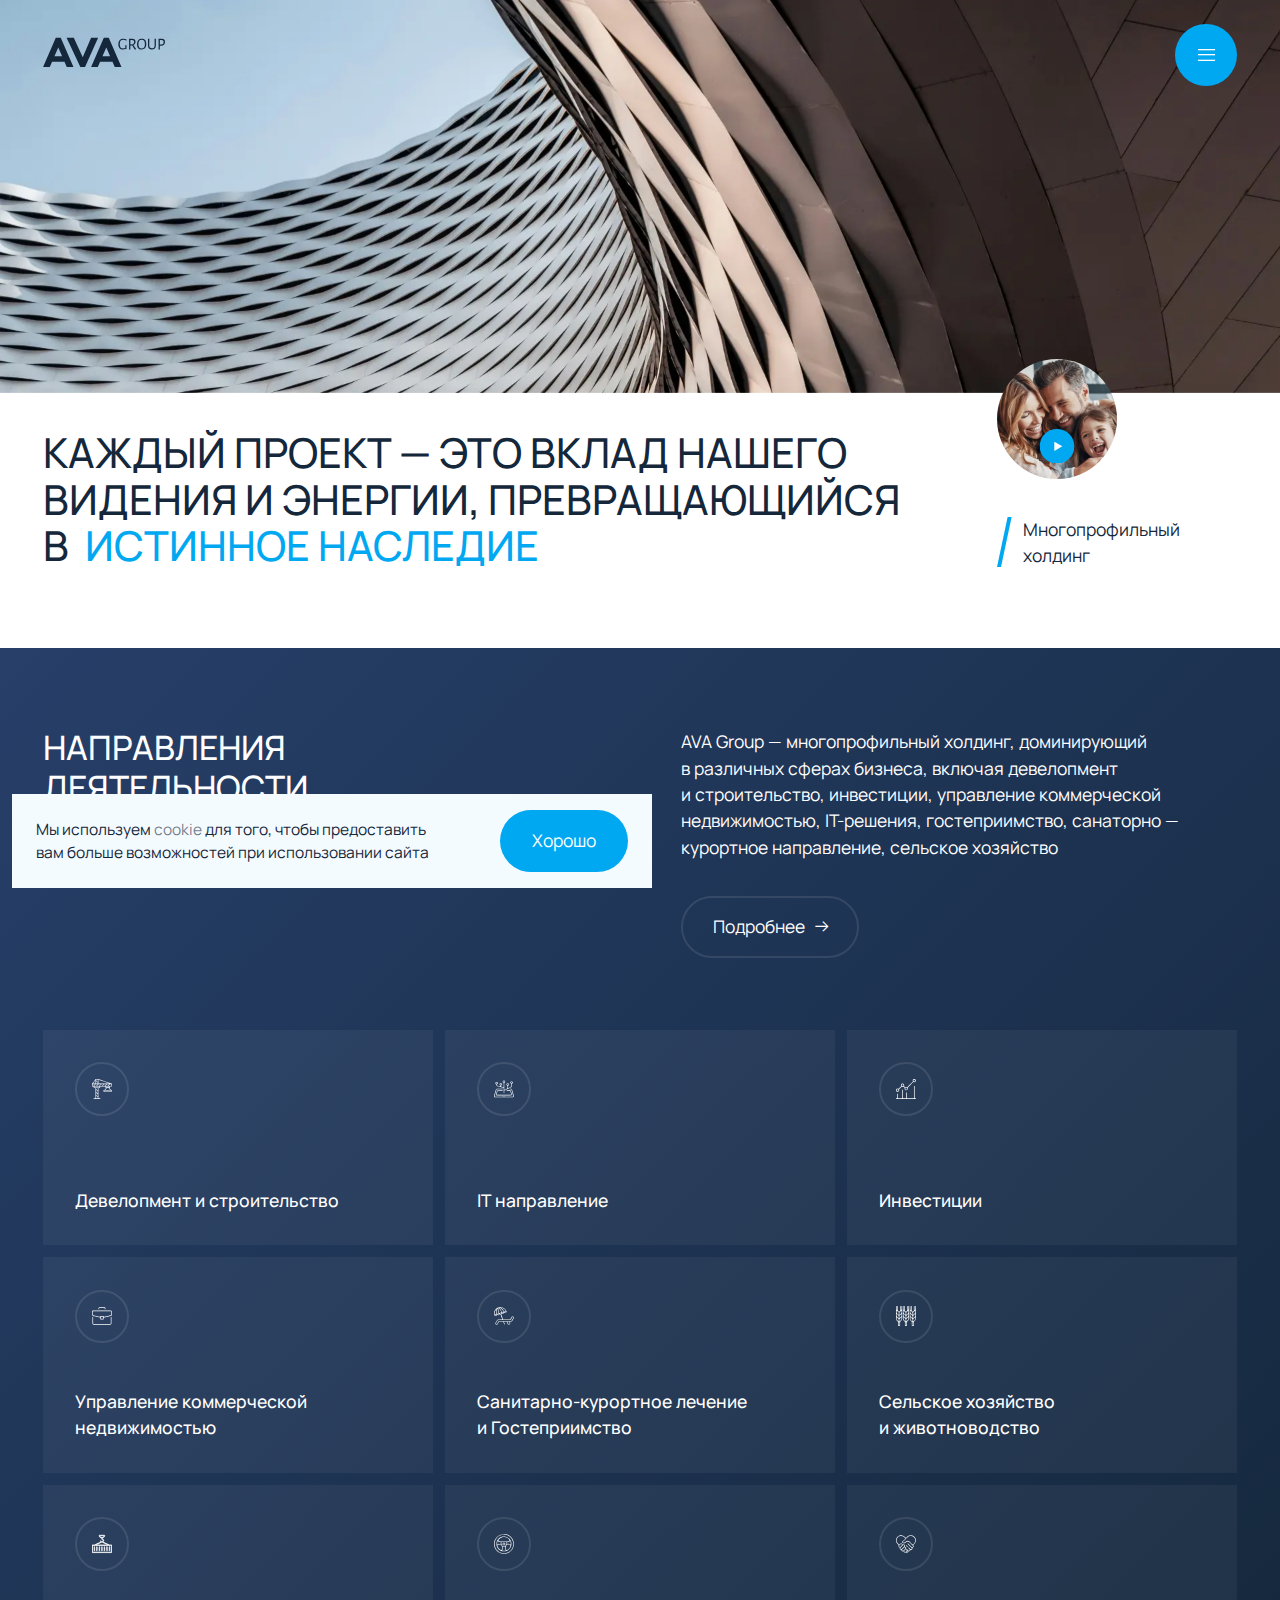
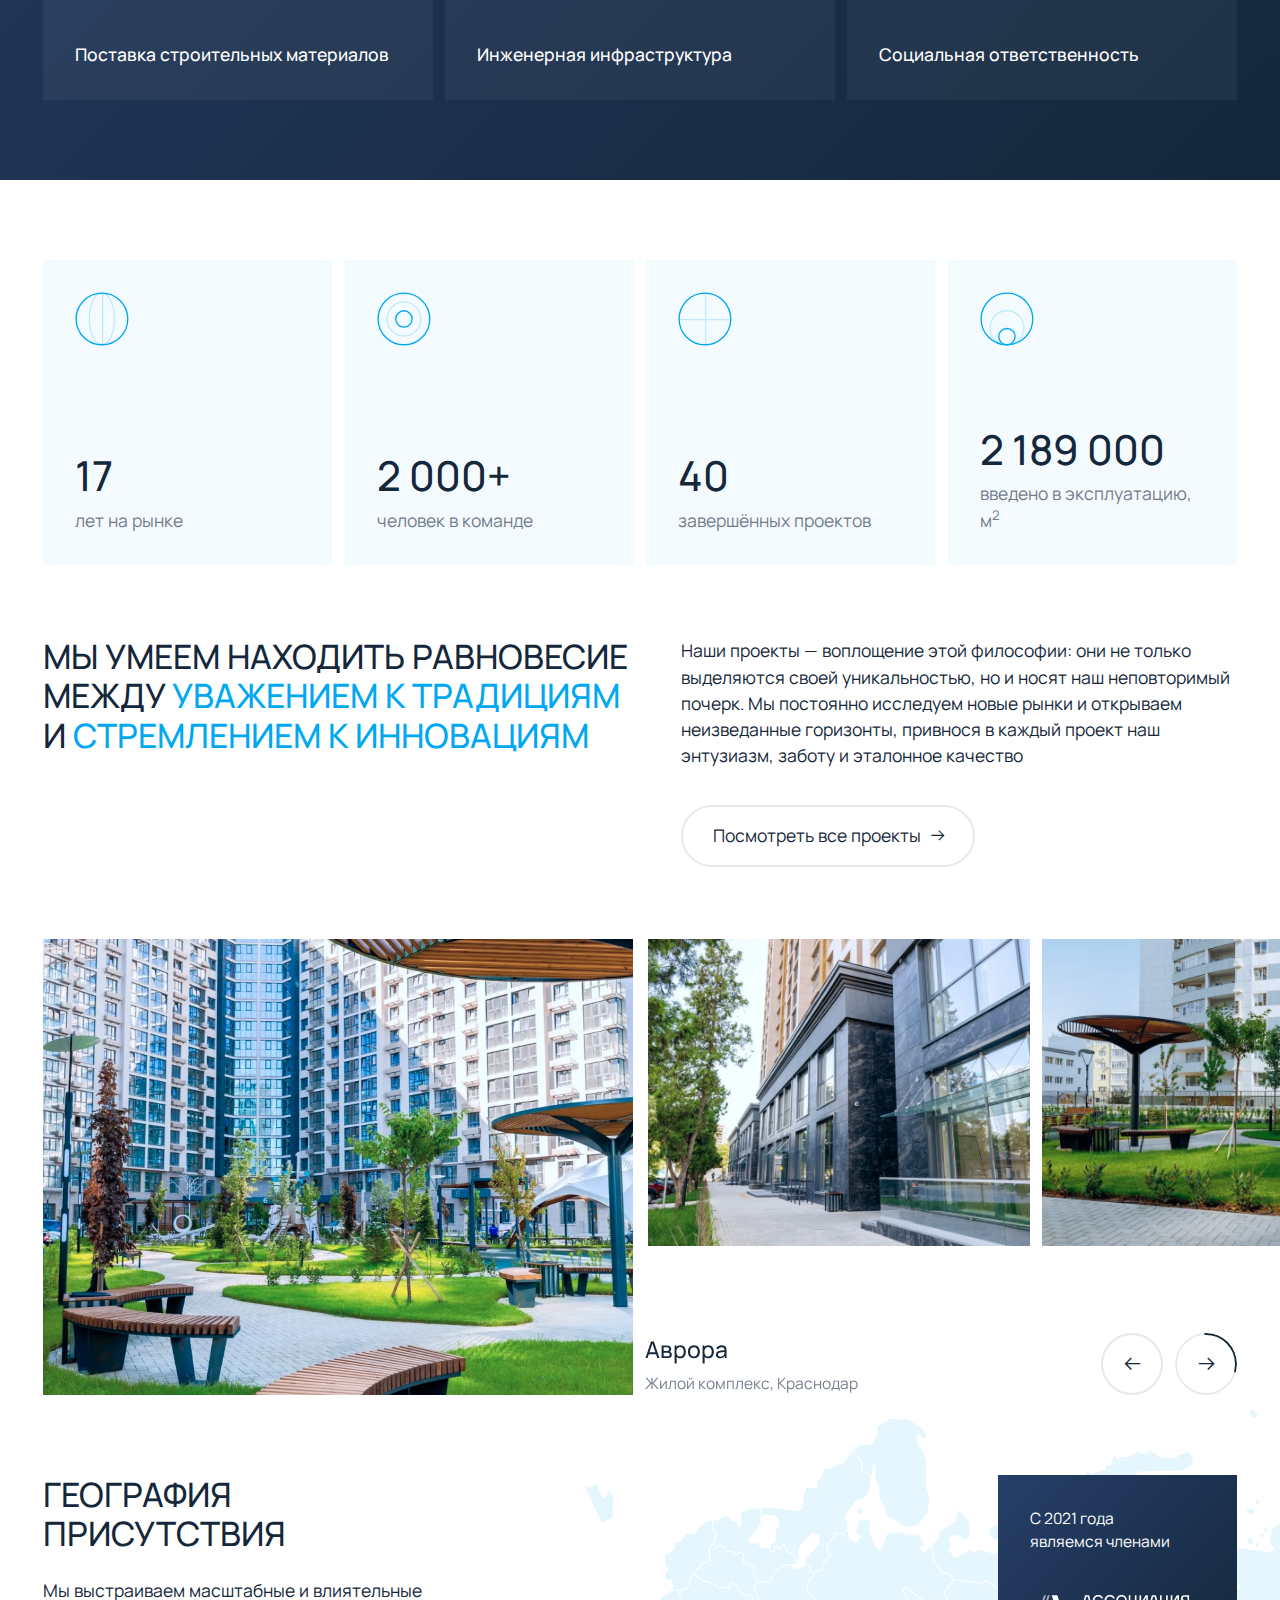
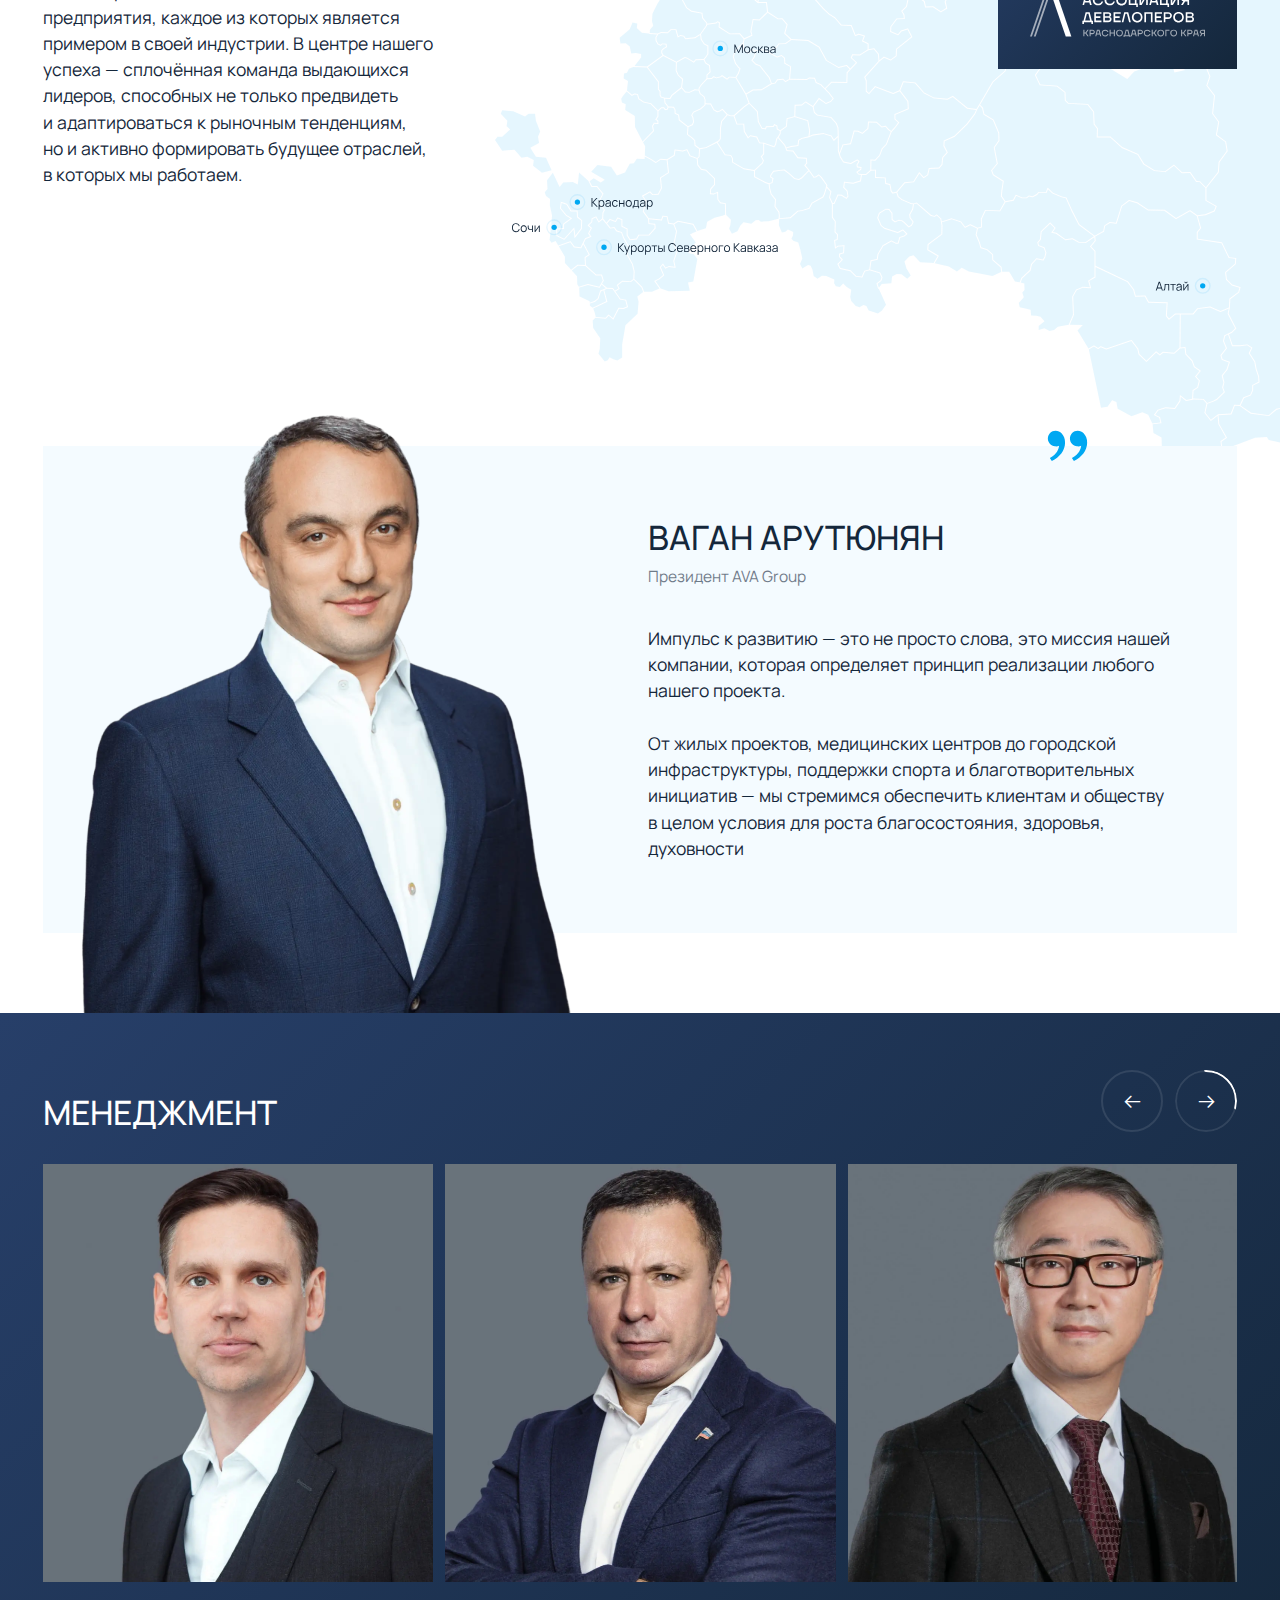
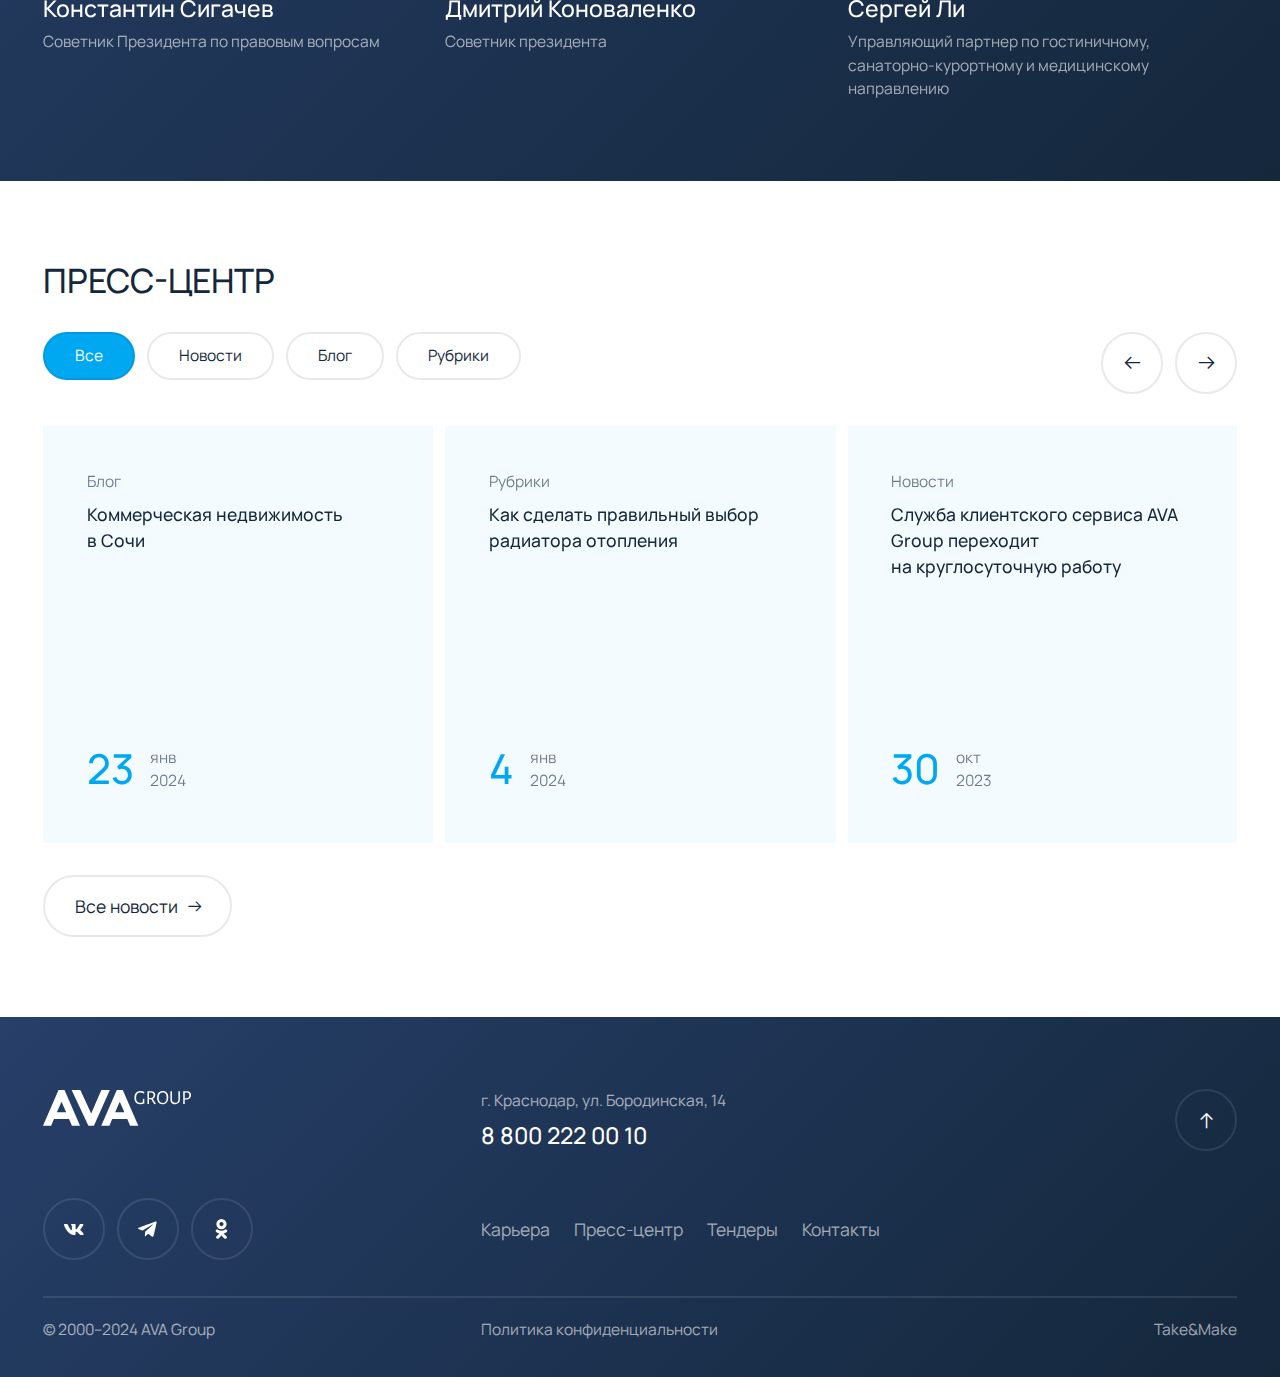
==== commit ad6b4ef0: "Изменения футера" ====
--- a/index.html
+++ b/index.html
@@ -75,7 +75,7 @@
                           <li class="sub-menu__item">
                             <a class="menu-cards" href="./404.html">
                               <figure class="menu-cards__bg-box" aria-hidden="true">
-                                <picture><source srcset="./img/content/category/category-7.webp" type="image/webp"><img class="menu-cards__bg" src="./img/content/category/category-7.jpg" alt="Жилая недвижимость"></picture>
+                                <picture><source srcset="./img/content/category/category-27.webp" type="image/webp"><img class="menu-cards__bg" src="./img/content/category/category-27.jpg" alt="Жилая недвижимость"></picture>
                               </figure>
                               <div class="menu-cards__inner">
                                 <div class="menu-cards__icon-box" aria-hidden="true">
@@ -90,7 +90,7 @@
                           <li class="sub-menu__item">
                             <a class="menu-cards" href="./404.html">
                               <figure class="menu-cards__bg-box" aria-hidden="true">
-                                <picture><source srcset="./img/content/category/category-8.webp" type="image/webp"><img class="menu-cards__bg" src="./img/content/category/category-8.jpg" alt="Коммерческая недвижимость"></picture>
+                                <picture><source srcset="./img/content/category/category-28.webp" type="image/webp"><img class="menu-cards__bg" src="./img/content/category/category-28.jpg" alt="Коммерческая недвижимость"></picture>
                               </figure>
                               <div class="menu-cards__inner">
                                 <div class="menu-cards__icon-box" aria-hidden="true">
@@ -105,7 +105,7 @@
                           <li class="sub-menu__item">
                             <a class="menu-cards" href="./404.html">
                               <figure class="menu-cards__bg-box" aria-hidden="true">
-                                <picture><source srcset="./img/content/category/category-9.webp" type="image/webp"><img class="menu-cards__bg" src="./img/content/category/category-9.jpg" alt="Инвестиции"></picture>
+                                <picture><source srcset="./img/content/category/category-29.webp" type="image/webp"><img class="menu-cards__bg" src="./img/content/category/category-29.jpg" alt="Инвестиции"></picture>
                               </figure>
                               <div class="menu-cards__inner">
                                 <div class="menu-cards__icon-box" aria-hidden="true">
@@ -1171,49 +1171,21 @@
               </ul>
             </div>
             <div class="footer__main">
-              <nav class="footer__menu footer-nav" data-spollers="575">
-                <div class="footer-nav__box">
-                  <h4 class="footer-nav__title icon-chevron-down _h4" data-spoller>Компания</h4>
-                  <ul class="footer-nav__list">
-                    <li class="footer-nav__item">
-                      <a class="footer-nav__link" href="./404.html">О компании</a>
-                    </li>
-                    <li class="footer-nav__item">
-                      <a class="footer-nav__link" href="./404.html">Социальная ответственность</a>
-                    </li>
-                    <li class="footer-nav__item">
-                      <a class="footer-nav__link" href="./career.html">Карьера</a>
-                    </li>
-                  </ul>
-                </div>
-                <div class="footer-nav__box">
-                  <h4 class="footer-nav__title icon-chevron-down _h4" data-spoller>Бизнес</h4>
-                  <ul class="footer-nav__list">
-                    <li class="footer-nav__item">
-                      <a class="footer-nav__link" href="./404.html">Девелопмент</a>
-                    </li>
-                    <li class="footer-nav__item">
-                      <a class="footer-nav__link" href="./404.html">Здоровье</a>
-                    </li>
-                    <li class="footer-nav__item">
-                      <a class="footer-nav__link" href="./404.html">Строительство</a>
-                    </li>
-                  </ul>
-                </div>
-                <div class="footer-nav__box">
-                  <h4 class="footer-nav__title icon-chevron-down _h4" data-spoller>Контакты</h4>
-                  <ul class="footer-nav__list">
-                    <li class="footer-nav__item">
-                      <a class="footer-nav__link" href="./404.html">Пресс-центр</a>
-                    </li>
-                    <li class="footer-nav__item">
-                      <a class="footer-nav__link" href="./404.html">Тендеры</a>
-                    </li>
-                    <li class="footer-nav__item">
-                      <a class="footer-nav__link" href="./404.html">Контакты</a>
-                    </li>
-                  </ul>
-                </div>
+              <nav class="footer__menu footer-nav">
+                <ul class="footer-nav__list">
+                  <li class="footer-nav__item">
+                    <a class="footer-nav__link" href="./career.html">Карьера</a>
+                  </li>
+                  <li class="footer-nav__item">
+                    <a class="footer-nav__link" href="./404.html">Пресс-центр</a>
+                  </li>
+                  <li class="footer-nav__item">
+                    <a class="footer-nav__link" href="./404.html">Тендеры</a>
+                  </li>
+                  <li class="footer-nav__item">
+                    <a class="footer-nav__link" href="./404.html">Контакты</a>
+                  </li>
+                </ul>
               </nav>
               <div class="social">
                 <ul class="social__list social__list_footer">
@@ -1267,12 +1239,12 @@
           <div class="footer-info">
             <ul class="footer-info__list">
               <li class="footer-info__item">
+                <p class="footer-info__text _p2">© 2000–2024 AVA Group</p>
+              </li>
+              <li class="footer-info__item">
                 <a class="footer-info__link" href="#policy" data-popup="#policy">
                   Политика конфиденциальности
                 </a>
-              </li>
-              <li class="footer-info__item">
-                <p class="footer-info__text _p2">© 2000–2024 AVA Group</p>
               </li>
               <li class="footer-info__item">
                 <a
--- a/css/style.min.css
+++ b/css/style.min.css
@@ -1 +1 @@
-@charset "UTF-8";.menu__dropdown,.menu__head,.popup__inner,.sub-menu__body,.video-popup__inner{overflow:auto}.menu__dropdown::-webkit-scrollbar,.menu__head::-webkit-scrollbar,.popup__inner::-webkit-scrollbar,.sub-menu__body::-webkit-scrollbar,.video-popup__inner::-webkit-scrollbar{width:4px;height:4px}.menu__dropdown::-webkit-scrollbar-track,.menu__head::-webkit-scrollbar-track,.popup__inner::-webkit-scrollbar-track,.sub-menu__body::-webkit-scrollbar-track,.video-popup__inner::-webkit-scrollbar-track{background-color:var(--color-border)}.menu__dropdown::-webkit-scrollbar-thumb,.menu__head::-webkit-scrollbar-thumb,.popup__inner::-webkit-scrollbar-thumb,.sub-menu__body::-webkit-scrollbar-thumb,.video-popup__inner::-webkit-scrollbar-thumb{background-color:var(--color-accent)}@-moz-document url-prefix(){.menu__dropdown,.menu__head,.popup__inner,.sub-menu__body,.video-popup__inner{scrollbar-color:var(--color-accent) var(--color-border);scrollbar-width:thin}}.about,.footer,.menu,.section_dark,.team{--color-border:var(--color-white-10);color:var(--color-white);background-image:var(--gradient)}.filters__input{position:absolute;width:1px;height:1px;margin:-1px;border:0;padding:0;white-space:nowrap;-webkit-clip-path:inset(100%);clip-path:inset(100%);clip:rect(0 0 0 0);overflow:hidden}.geo__text+.geo__text::before,.heading-box__text+.heading-box__text::before{content:" ";display:block;line-height:1}@font-face{font-family:icons;font-display:swap;src:url(../fonts/icons.woff2) format("woff2"),url(../fonts/icons.woff) format("woff");font-weight:400;font-style:normal}@font-face{font-family:Manrope;font-display:swap;src:url(../fonts/Manrope-Regular.woff2) format("woff2"),url(../fonts/Manrope-Regular.woff) format("woff");font-weight:400;font-style:normal}body,html{font-family:Manrope,sans-serif;font-weight:400}@font-face{font-family:Manrope;font-display:swap;src:url(../fonts/Manrope-Medium.woff2) format("woff2"),url(../fonts/Manrope-Medium.woff) format("woff");font-weight:500;font-style:normal}[class*=" icon-"]::after,[class^=icon-]::after{font-family:icons!important;speak:never;font-style:normal;font-weight:400;font-variant:normal;text-transform:none;line-height:1;-webkit-font-smoothing:antialiased;-moz-osx-font-smoothing:grayscale}.icon-arrow-left::after{content:"\e900"}.icon-arrow-right::after{content:"\e901"}.icon-arrow-up::after{content:"\e902"}.icon-chevron-down::after{content:"\e903"}.icon-chevron-right::after{content:"\e904"}.icon-close::after{content:"\e905"}.icon-home::after{content:"\e906"}.icon-menu::after{content:"\e907"}.icon-plus-circle::after{content:"\e908"}/*! normalize.css v8.0.1 | MIT License | github.com/necolas/normalize.css */html{line-height:1.15;-webkit-text-size-adjust:100%}hr{box-sizing:content-box;height:0;overflow:visible}pre{font-family:monospace,monospace;font-size:1em}abbr[title]{border-bottom:none;text-decoration:underline;-webkit-text-decoration:underline dotted;text-decoration:underline dotted}b,strong{font-weight:bolder}code,kbd,samp{font-family:monospace,monospace;font-size:1em}small{font-size:80%}sub,sup{font-size:75%;line-height:0;position:relative;vertical-align:baseline}sub{bottom:-.25em}sup{top:-.5em}button,input,optgroup,select,textarea{font-family:inherit;font-size:100%;line-height:1.15;margin:0}button,input{overflow:visible}button,select{text-transform:none}[type=button],[type=reset],[type=submit],button{-webkit-appearance:button}[type=button]::-moz-focus-inner,[type=reset]::-moz-focus-inner,[type=submit]::-moz-focus-inner,button::-moz-focus-inner{border-style:none;padding:0}[type=button]:-moz-focusring,[type=reset]:-moz-focusring,[type=submit]:-moz-focusring,button:-moz-focusring{outline:1px dotted ButtonText}fieldset{padding:.35em .75em .625em}legend{box-sizing:border-box;color:inherit;display:table;max-width:100%;padding:0;white-space:normal}progress{vertical-align:baseline}textarea{overflow:auto}[type=checkbox],[type=radio]{box-sizing:border-box;padding:0}[type=number]::-webkit-inner-spin-button,[type=number]::-webkit-outer-spin-button{height:auto}[type=search]{-webkit-appearance:textfield;outline-offset:-2px}[type=search]::-webkit-search-decoration{-webkit-appearance:none}::-webkit-file-upload-button{-webkit-appearance:button;font:inherit}details{display:block}summary{display:list-item}template{display:none}[hidden]{display:none}*,::after,::before{box-sizing:border-box;padding:0;margin:0}ul{list-style:none}a{text-decoration:none}b,h1,h2,h3,h4,h5,h6,strong{font-weight:500}img{display:block;max-width:100%;width:100%;height:100%;-webkit-user-select:none;-moz-user-select:none;user-select:none}button,input,select,textarea{font:inherit}input,textarea{border-radius:0}input:-webkit-autofill{-webkit-text-fill-color:transparent;-webkit-transition:background-color 600s ease-in-out 0s;transition:background-color 600s ease-in-out 0s}button{cursor:pointer}body,html{height:100%}:root{--height-header:76px;--height-border:1px;--height-btn:52px;--gap:12px;--color-dark:#14273b;--color-dark-5:rgba(20, 39, 59, 0.05);--color-dark-10:rgba(20, 39, 59, 0.1);--color-grey:#69717a;--color-accent:#00a8f2;--color-accent-10:rgba(0, 169, 242, 0.1);--color-accent-hover:#008ecd;--color-light:#f4fbff;--color-light-hover:#e6f6fe;--color-white:#ffffff;--color-white-5:rgba(255, 255, 255, 0.05);--color-white-10:rgba(255, 255, 255, 0.1);--color-border:var(--color-dark-10);--gradient:linear-gradient(135deg, #273f69 0%, #14273b 100%);--transition-duration:0.3s}html.is-lock{overflow:clip}body,html{font-size:var(--text-large);line-height:1.5;color:var(--color-dark);background-color:var(--color-white)}iframe,video{display:block;width:100%;max-width:100%;height:auto;aspect-ratio:16/9;background-image:var(--gradient);border:none;-o-object-fit:contain;object-fit:contain;-o-object-position:center;object-position:center}.wrapper{position:relative;display:flex;flex-direction:column;min-height:100%;overflow:clip}.is-menu-open .wrapper::after{content:"";position:absolute;z-index:5;top:0;right:0;bottom:0;left:0;background-color:var(--color-dark);opacity:.4}.wrapper_header{padding-top:var(--height-header)}.page{flex:1 1 auto}.page_small{display:flex;flex-direction:column}.page_small>:last-child{flex-grow:1}.container{max-width:100%;padding:0 4.44%;margin:0 auto}.swiper-horizontal{touch-action:pan-y}.swiper-vertical{touch-action:pan-x}.section{position:relative}.section_overflow{overflow:hidden}._h1{text-transform:uppercase;font-weight:500;font-size:var(--title-1);line-height:1.3}._h1 b{font-weight:inherit;color:var(--color-accent)}._h2{text-transform:uppercase;font-weight:500;font-size:var(--title-2);line-height:1.3}._h2 b{font-weight:inherit;color:var(--color-accent)}._h3{font-weight:500;font-size:var(--title-3);line-height:1.3}._h4{font-weight:500;font-size:var(--title-4)}._p2{font-size:var(--text-normal);opacity:.6}._pt{padding-top:48px}._pb{padding-bottom:48px}.btn{display:inline-flex;align-items:center;justify-content:center;height:var(--height-btn);white-space:nowrap;-webkit-user-select:none;-moz-user-select:none;user-select:none;text-align:center;line-height:1;color:inherit;background-color:transparent;border:var(--height-border) solid transparent;border-radius:100px;transition-duration:var(--transition-duration);transition-property:color,background-color,border-color;user-select:none}.btn:not(.btn_round-icon){padding:0 23px}.btn:not(.btn_round-icon)::after{margin-right:-4px;margin-left:8px}.btn:focus-visible{outline:0}.btn_outline-light{border-color:var(--color-white-10)}.btn_outline-light:focus-visible{background-color:var(--color-white-10);border-color:transparent}.btn_outline-light:active{background-color:var(--color-white-5)}.btn_outline-dark{border-color:var(--color-dark-10)}.btn_outline-dark:focus-visible{background-color:var(--color-dark-10);border-color:transparent}.btn_outline-dark:active{background-color:rgba(20,39,59,.05)}.btn_outline-accent{color:var(--color-accent);border-color:var(--color-accent-10)}.btn_outline-accent:focus-visible{background-color:var(--color-accent-10);border-color:transparent}.btn_outline-accent:active{background-color:rgba(0,168,242,.05)}.btn_accent{color:var(--color-white);background-color:var(--color-accent);border-color:transparent}.btn_accent:focus-visible{background-color:var(--color-accent-hover);border-color:transparent}.btn_round-icon{aspect-ratio:1/1;font-size:1.2em;border-radius:50%}.header{position:absolute;z-index:10;top:0;right:0;left:0}.is-menu-open .header{color:var(--color-white)}.header__body{position:relative;display:flex;align-items:center;justify-content:space-between;padding:12px 0}.header__menu{position:relative;z-index:11}.is-menu-open .header__menu{color:var(--color-dark);background-color:var(--color-white)}.is-menu-open .header__menu:focus-visible{color:var(--color-white);background-color:var(--color-accent)}.is-menu-open .header__menu:active{color:var(--color-white);background-color:var(--color-accent-hover)}.is-menu-open .header__menu::after{content:"\e905"}.logo{flex-shrink:0;color:inherit;transition-duration:var(--transition-duration);transition-property:color}.logo_header{position:relative;z-index:11;width:96px}.logo_footer{width:128px;margin-bottom:24px}.logo__icon{width:100%;aspect-ratio:144/36}.menu{position:absolute;top:0;right:0;left:0;z-index:10;opacity:0;visibility:hidden;pointer-events:none;transition-duration:var(--transition-duration);transition-property:opacity}.is-menu-open .menu{opacity:1;visibility:visible;pointer-events:auto}.menu__body{display:flex}.menu__tabs{display:flex}.menu__link{display:inline-flex;align-items:center;justify-content:center;text-align:left;color:inherit;background-color:transparent;border:none;transition-duration:var(--transition-duration);transition-property:color}.menu__link:focus-visible{outline:0;color:var(--color-accent)}.menu__link:active{color:var(--color-accent-hover)}.menu__link::after{margin-left:10px;transition-duration:var(--transition-duration);transition-property:transform}.menu__link._tab-active{color:var(--color-accent)}.menu__link._tab-active::after{transform:scale(1,-1)}.menu__list{display:flex}.menu__dropdown{max-height:calc(var(--height-page) - var(--height-header))}.sub-menu__navigation{display:flex;flex-direction:column;padding:0 0 14px}.sub-menu__link{display:inline-flex;align-items:center;text-align:left;color:inherit;background-color:transparent;border:none;transition-duration:var(--transition-duration);transition-property:color}.sub-menu__link:focus-visible{outline:0;color:var(--color-accent)}.sub-menu__link:active{color:var(--color-accent-hover)}.sub-menu__link._tab-active{color:var(--color-accent)}.sub-menu__link::after{margin-left:10px}.sub-menu__link+.sub-menu__link{margin-top:14px}.sub-menu__back{display:flex;flex-direction:row-reverse;align-items:center;justify-content:flex-end;width:100%;padding-bottom:24px;text-align:left;color:inherit;background-color:transparent;border:none;transition-duration:var(--transition-duration);transition-property:color}.sub-menu__back:focus-visible{outline:0;color:var(--color-accent)}.sub-menu__back:active{color:var(--color-accent-hover)}.sub-menu__back::after{margin-right:10px;transform:scale(-1,1)}.menu-cards{position:relative;max-width:100%;height:100%;display:block;color:inherit;background-color:var(--color-white-5)}.menu-cards:focus-visible{outline:0}.menu-cards:focus-visible .menu-cards__bg-box{opacity:1}.menu-cards__bg-box{position:absolute;top:0;right:0;bottom:0;left:0;opacity:0;transition-duration:var(--transition-duration);transition-property:opacity}.menu-cards__bg{-o-object-fit:cover;object-fit:cover;-o-object-position:center;object-position:center}.menu-cards__inner{position:relative;display:flex;align-items:center;max-width:100%;height:100%;padding:16px}.menu-cards__icon-box{flex-shrink:0;display:flex;align-items:center;justify-content:center;width:52px;aspect-ratio:1/1;border:var(--height-border) solid var(--color-white-5);border-radius:50%}.menu-cards__icon{width:40%;aspect-ratio:1/1}.footer{padding-top:48px}.footer__body{position:relative;padding-bottom:24px}.footer__head{display:flex;flex-direction:column}.footer__list{margin-top:auto}.footer__address{font-style:normal}.footer__link{white-space:nowrap;color:inherit;transition-duration:var(--transition-duration);transition-property:color}.footer__link:focus-visible{outline:0;color:var(--color-accent)}.footer__link:active{color:var(--color-accent-hover)}.footer__menu:not(:last-child){margin-bottom:48px}.footer__btn{position:absolute;top:0;right:0}.footer__btn:focus-visible{outline:0;background-color:var(--color-accent);border-color:transparent}.footer__btn:active{background-color:var(--color-accent-hover);border-color:transparent}.footer-nav__item+.footer-nav__item{margin-top:4px}.footer-nav__link{color:rgba(255,255,255,.6);transition-duration:var(--transition-duration);transition-property:color}.footer-nav__link:focus-visible{outline:0;color:var(--color-accent)}.footer-nav__link:active{color:var(--color-accent-hover)}.footer-info{padding:16px 0 24px;font-size:var(--text-normal);border-top:var(--height-border) solid var(--color-white-10)}.footer-info__list{display:flex;flex-wrap:wrap;justify-content:space-between;margin:0 -12px -24px}.footer-info__item{margin:0 12px 24px;white-space:nowrap}.footer-info__link{color:rgba(255,255,255,.6);transition-duration:var(--transition-duration);transition-property:color}.footer-info__link:focus-visible{outline:0;color:var(--color-accent)}.footer-info__link:active{color:var(--color-accent-hover)}.video{position:relative;font-size:0;aspect-ratio:16/9;background-image:var(--gradient)}.video__link,.video__media{position:absolute;top:0;right:0;bottom:0;left:0}.video__link:focus-visible,.video__media:focus-visible{outline:0}.video__link:focus-visible~.video__button,.video__media:focus-visible~.video__button{background-color:var(--color-accent-hover)}.video__media{-o-object-fit:cover;object-fit:cover;-o-object-position:center;object-position:center}.video__button{position:absolute;top:50%;left:50%;transform:translate(-50%,-50%);display:none;width:var(--height-btn);height:var(--height-btn);color:var(--color-white);background-color:var(--color-accent);border-radius:50%;border:none;transition-duration:var(--transition-duration);transition-property:background-color}.video__button:focus-visible{outline:0;background-color:var(--color-accent-hover)}.video_init .video__button{display:block}.video__icon{width:100%;height:100%;pointer-events:none}.breadcrumbs{display:flex;max-width:100%;font-size:var(--text-normal);line-height:1;color:rgba(20,39,59,.6)}.breadcrumbs__item{display:flex}.breadcrumbs__item:not(:last-child){white-space:nowrap}.breadcrumbs__item:not(:last-child)::after{content:"/";margin:0 10px}.breadcrumbs__item:not(:last-child) a.breadcrumbs__link{color:var(--color-accent);transition-duration:var(--transition-duration);transition-property:color}.breadcrumbs__item:not(:last-child) a.breadcrumbs__link:focus-visible{outline:0;color:var(--color-dark)}.breadcrumbs__item:not(:last-child) a.breadcrumbs__link:active{color:var(--color-dark)}.breadcrumbs__item:last-child{display:-webkit-box;box-orient:vertical;-webkit-box-orient:vertical;text-overflow:ellipsis;-ms-text-overflow:ellipsis;line-clamp:1;-ms-line-clamp:1;-webkit-line-clamp:1;overflow:hidden}.popup{position:fixed;z-index:20;top:0;right:0;bottom:0;left:0;display:none;align-items:center;justify-content:center;transition-duration:var(--transition-duration);transition-property:opacity;opacity:0;background-color:rgba(0,0,0,.7)}.popup.is-open{opacity:1;display:flex}.popup__body{position:relative;display:flex;width:100%;min-width:0;max-height:100%;background-color:var(--color-white)}.popup__close{position:absolute;z-index:1;right:4.3%;background-color:var(--color-white);top:16px}.popup__inner{flex-shrink:0;flex-grow:1;max-width:100%;max-height:100%}.video-popup{position:fixed;z-index:20;top:0;right:0;bottom:0;left:0;display:none;align-items:center;justify-content:center;transition-duration:var(--transition-duration);transition-property:opacity;opacity:0;background-color:rgba(0,0,0,.7)}.video-popup.is-open{opacity:1;display:flex}.video-popup__body{position:relative;display:flex;width:100%;max-width:100%;max-height:100%;background-color:var(--color-white)}.video-popup__close{position:absolute;z-index:1;top:4px;right:4px;display:flex;align-items:center;justify-content:center;font-size:18px;background-color:var(--color-white);border:none}.video-popup__inner{flex-grow:1;max-width:100%;max-height:100%;padding:24px}.video-popup__inner iframe{display:block;width:100%;max-width:100%;max-height:100%;aspect-ratio:16/9;border:none}.cookie{position:fixed;z-index:11;right:0;bottom:0;left:0;padding:16px;background-color:var(--color-light)}.cookie__text{margin:0 0 16px 0;font-size:var(--text-normal)}.cookie__text a{color:rgba(20,39,59,.6);transition-duration:var(--transition-duration);transition-property:color}.cookie__text a:focus-visible{outline:0;color:var(--color-accent)}.cookie__text a:active{color:var(--color-accent-hover)}.article{padding-right:4.3%;padding-left:4.3%}.article__head{max-width:85%;padding-top:48px}.article__title:not(:first-child){margin-top:12px}.article__body h3{text-transform:uppercase;font-size:var(--title-3);margin-top:48px;margin-bottom:12px}.article__body li{position:relative;padding-left:22px}.article__body li::before{position:absolute;top:0}.article__body ol>li::before{right:calc(100% - 18px)}.article__body ul>li::before{left:5px}.article__body ol{list-style:none;counter-reset:num}.article__body ol>li::before{counter-increment:num;content:counters(num, ".") ". "}.article__body ul li{position:relative}.article__body ul li::before{position:absolute;content:"•"}.article__body a{color:inherit;transition-duration:var(--transition-duration);transition-property:color}.article__body a:focus-visible{outline:0;color:var(--color-accent)}.article__body a:active{color:var(--color-accent-hover)}.article__body>div{margin:calc(var(--gap) * 2) 0}.article__body>*{margin:var(--gap) 0}.article__body>:first-child{margin-top:0}.article__body>:last-child{margin-bottom:0}.article__body .video__block,.article__media{background-image:var(--gradient)}.article__date{display:block}.article__date_head{margin-top:12px}.article__date_sidebar{margin-bottom:48px}.article__share-text{display:block}.article__share-text:not(:last-child){margin-bottom:12px}.article-slider{position:relative;width:100%;overflow:hidden}.article-slider__items{position:relative;display:flex;width:100%;max-width:100%}.article-slider__item{flex-shrink:0;display:flex;flex-direction:column}.article-slider__img-box:not(:last-child){margin-bottom:12px}.article-slider__img{aspect-ratio:934/524;-o-object-fit:cover;object-fit:cover;-o-object-position:center;object-position:center}.article-slider__content{flex-grow:1;display:flex;flex-direction:column;justify-content:flex-end}.article-slider__name:not(:last-child){margin-bottom:4px}.article-slider__footer{display:flex;align-items:flex-end;justify-content:space-between;margin-top:24px}.article-slider__pagination{display:flex;align-items:baseline;color:rgba(20,39,59,.6)}.article-slider_text .article-slider__pagination{display:none}.article-slider__pagination-current{margin-right:4px;text-transform:uppercase;font-weight:500;font-size:var(--title-2);color:var(--color-dark)}.article-slider__pagination-total{font-size:var(--text-normal)}.article-slider__button+.article-slider__button{margin-left:var(--gap)}.social__list{display:flex;flex-wrap:wrap;margin:0 -6px -12px}.social__item{flex-shrink:0;margin:0 6px 12px}.social__link{display:flex;align-items:center;justify-content:center;width:var(--height-btn);height:var(--height-btn);color:inherit;border:var(--height-border) solid var(--color-border);border-radius:50%;overflow:hidden;transition-duration:var(--transition-duration);transition-property:color,background-color,border-color}.social__link:focus-visible{outline:0;color:var(--color-white);background-color:var(--color-accent);border-color:transparent}.social__link:active{color:var(--color-white);background-color:var(--color-accent-hover);border-color:transparent}.social__icon{width:34.2%;height:34.2%;pointer-events:none}.welcome__body{padding-top:24px;padding-bottom:48px}.welcome__info{display:flex}.no-webp .welcome__video{background:url(../img/content/pic/video.jpg) center/cover no-repeat}.welcome__video{position:relative;flex-shrink:0;width:70px;aspect-ratio:1/1;margin-bottom:-30px;margin-left:20px;color:var(--color-accent);border-radius:50%;overflow:hidden;transition-duration:var(--transition-duration);transition-property:color}.welcome__video svg{position:absolute;left:50%;transform:translateX(-50%);bottom:13.33%;width:28.88%;aspect-ratio:1/1}.welcome__video:focus-visible{outline:0;color:var(--color-accent-hover)}.welcome__text{position:relative;padding-left:26px}.welcome__text::before{content:"";position:absolute;top:50%;transform:translateY(-50%) skewX(-12deg);left:0;transform-origin:left bottom;width:4px;height:50px;max-height:100%;background-color:var(--color-accent)}.welcome-slider{width:100%;overflow:hidden}.welcome-slider__items{position:relative;display:flex;width:100%}.welcome-slider__item{flex-shrink:0;width:100%}.welcome-slider__img{aspect-ratio:36/38;-o-object-fit:cover;object-fit:cover;-o-object-position:center;object-position:center}.about__body{padding:48px 0}.about__head{margin-bottom:48px}.about__title{margin-bottom:16px}.about__text:not(:last-child){margin-bottom:24px}.about-slider{width:100%}.about-slider__items{display:flex}.category-card{position:relative;max-width:100%;height:100%;display:block;color:inherit;background-color:var(--color-white-5)}.category-card:focus-visible{outline:0}.category-card:focus-visible .category-card__bg-box{opacity:1}.category-card__bg-box{position:absolute;top:0;right:0;bottom:0;left:0;opacity:0;transition-duration:var(--transition-duration);transition-property:opacity}.category-card__bg{-o-object-fit:cover;object-fit:cover;-o-object-position:center;object-position:center}.category-card__inner{position:relative;display:flex;flex-direction:column;justify-content:space-between;aspect-ratio:32/24;max-width:100%;height:100%;padding:24px}.category-card__icon-box{flex-shrink:0;display:flex;align-items:center;justify-content:center;width:56px;aspect-ratio:1/1;border:var(--height-border) solid var(--color-border);border-radius:50%}.category-card__icon{width:40%;aspect-ratio:1/1}.projects{overflow:hidden}.projects__body{display:flex;flex-direction:column-reverse;padding-top:48px}.projects__head{padding:48px 0}.projects__text:not(:last-child){margin-bottom:24px}.projects-stats{display:flex;flex-wrap:wrap;margin:0 calc(var(--gap)/ -2) calc(var(--gap) * -1)}.projects-stats__item{flex:1 1 20%;margin:0 calc(var(--gap)/ 2) var(--gap)}.projects-stats__body{display:flex;align-items:center;width:100%;height:100%;padding:16px;background-color:var(--color-light)}.projects-stats__icon{flex-shrink:0;width:56px;aspect-ratio:1/1;margin-right:24px}.projects-stats__name{white-space:nowrap}.projects-stats__desc{opacity:.6}.sliders__action{display:none}.sliders__button{overflow:hidden}.projects__sliders .sliders__button{background-color:var(--color-white)}.sliders__button+.sliders__button{margin-left:var(--gap)}.sliders__button_next{position:relative;border:none!important}.sliders__button_next:focus-visible .main-slider__progress circle:first-child{stroke:transparent}.sliders__progress{position:absolute;top:0;left:0;transform:rotate(-90deg);width:var(--height-btn);height:var(--height-btn);border-radius:50%;pointer-events:none;overflow:hidden}.sliders__progress circle{fill:none;stroke-width:calc(var(--height-border) * 2)}.sliders__progress circle:first-child{stroke:var(--color-border);transition-duration:var(--transition-duration);transition-property:stroke}.sliders__progress circle:last-child{stroke:currentColor;stroke-dasharray:calc(var(--height-btn) * 3.14159);stroke-dashoffset:calc(var(--height-btn) * 3.14159 * (1 - var(--progress)))}.thumb-slider{width:100%}.thumb-slider__items{position:relative;display:flex;width:100%;will-change:transform}.thumb-slider__item{position:relative;flex-shrink:0;display:flex;width:100%}.thumb-slider__img-box{width:100%}.thumb-slider__img{-o-object-fit:cover;object-fit:cover;-o-object-position:center;object-position:center}.projects__sliders .thumb-slider__img{aspect-ratio:58/46}.team__sliders .thumb-slider__img{aspect-ratio:43/46}.thumb-slider__content{width:80%;padding-top:var(--gap)}.thumb-slider__name{margin-bottom:4px}.main-slider__items{position:relative;display:flex;width:100%;will-change:transform}.main-slider__item{position:relative;flex-shrink:0;display:flex;transition-duration:.1s;transition-property:opacity;opacity:1!important}.main-slider__img-mask{flex-shrink:0;width:59.37%;margin-right:var(--gap);overflow:hidden}.main-slider__img-box{transform:translateX(100%);width:100%;height:100%;transition-duration:.6s;transition-property:transform}.main-slider__img{aspect-ratio:884/684;-o-object-fit:cover;object-fit:cover;-o-object-position:center;object-position:center}.main-slider__content-mask{flex-grow:1;align-self:flex-end;overflow:hidden}.main-slider__content{transform:translateY(-50%);opacity:0;width:80%;transition-duration:.5s;transition-property:opacity,transform;opacity:0}.main-slider__name{margin-bottom:4px}.geo__body{padding:48px 0 0}.geo__main{position:relative}.geo__title{margin-bottom:16px}.geo__map-box{position:relative;aspect-ratio:328/300}.geo__map{position:absolute;z-index:-1;top:-13%;left:0;width:209%;max-width:none;height:auto;aspect-ratio:2334/1200}.geo-info{padding:16px;display:flex;align-items:center;justify-content:space-between;font-size:var(--text-normal);color:var(--color-white);background-image:var(--gradient)}.geo-info__text{padding-right:24px}.geo-info__img-box{flex-shrink:0}.geo-info__img{aspect-ratio:200/48;-o-object-fit:contain;object-fit:contain;-o-object-position:center;object-position:center}.geo-quote{position:relative;padding:48px 0 0}.geo-quote__img-box{position:absolute}.geo-quote__img{aspect-ratio:1/1;-o-object-fit:contain;object-fit:contain;-o-object-position:bottom center;object-position:bottom center}.geo-quote__head{position:relative}.geo-quote__title:not(:last-child){margin-bottom:4px}.team{overflow:hidden}.team__body{padding:48px 0}.team__title{position:relative;margin-bottom:24px}.team-slider{position:relative}.team-slider__wrapper{width:100%}.team-slider__items{position:relative;display:flex;width:100%;will-change:transform}.team-slider__item{position:relative;flex-shrink:0;display:flex;flex-direction:column;width:320px}.team-slider__img-box{width:100%}.team-slider__img{aspect-ratio:43/46;-o-object-fit:cover;object-fit:cover;-o-object-position:center;object-position:center}.team-slider__content{padding-top:var(--gap)}.team-slider__name{margin-bottom:4px}.team-slider__action{display:none;margin-bottom:24px}.team-slider__button{overflow:hidden}.team-slider__button+.team-slider__button{margin-left:var(--gap)}.team-slider__button_next{position:relative;border:none!important}.team-slider__button_next:focus-visible circle:first-child{stroke:transparent}.team-slider__progress{position:absolute;top:0;left:0;transform:rotate(-90deg);width:var(--height-btn);height:var(--height-btn);border-radius:50%;pointer-events:none;overflow:hidden}.team-slider__progress circle{fill:none;stroke-width:calc(var(--height-border) * 2)}.team-slider__progress circle:first-child{stroke:var(--color-border);transition-duration:var(--transition-duration);transition-property:stroke}.team-slider__progress circle:last-child{stroke:currentColor;stroke-dasharray:calc(var(--height-btn) * 3.14159);stroke-dashoffset:calc(var(--height-btn) * 3.14159 * (1 - var(--progress)))}.news__body{padding:48px 0}.news__title:not(:last-child){margin-bottom:24px}.news__filters:not(:last-child){margin-bottom:16px}.news__btn{margin-top:24px}.filters__items{display:flex}.filters__item{border-radius:100px;cursor:pointer}.filters__input:focus+.filters__btn,.filters__input:focus-visible+.filters__btn{outline:0;background-color:var(--color-dark-10);border-color:transparent}.filters__input:focus-visible:checked+.filters__btn,.filters__input:focus:checked+.filters__btn{background-color:var(--color-accent-hover);border-color:transparent}.filters__input:checked+.filters__btn{color:var(--color-white);background-color:var(--color-accent)}.filters__input:active+.filters__btn{background-color:rgba(20,39,59,.05)}.filters__btn{display:inline-flex;align-items:center;justify-content:center;height:36px;padding:0 23px;font-size:var(--text-normal);line-height:1;border:var(--height-border) solid var(--color-dark-10);border-radius:100px;transition-duration:var(--transition-duration);transition-property:color,background-color,border-color;pointer-events:none;-webkit-user-select:none;-moz-user-select:none;user-select:none}.news-slider{width:100%}.news-slider__items{position:relative;display:flex;width:100%;transition-timing-function:linear;will-change:transform}.news-slider__item{flex-shrink:0;width:320px;margin-right:var(--gap)}.news-slider__item:not(.news-slider__item_visible) a,.news-slider__item:not(.news-slider__item_visible) button{opacity:0;visibility:hidden;pointer-events:none}.news-slider__actions{display:none}.news-slider__button_next{margin-left:var(--gap)}.new-card{position:relative;aspect-ratio:1/1 auto;max-width:100%;height:100%}.new-card__link{position:absolute;z-index:1;top:0;right:0;bottom:0;left:0}.new-card__link:focus-visible{outline:0}.new-card__link:focus-visible+.new-card__content{background-color:var(--color-light-hover)}.new-card__content{display:flex;flex-direction:column;min-height:100%;padding:24px;background-color:var(--color-light);transition-duration:var(--transition-duration);transition-property:background-color}.new-card__type{margin-bottom:8px}.new-card__name:not(:last-child){margin-bottom:32px}.new-card__info{display:flex;align-items:center;margin-top:auto}.new-card__day{margin-right:16px;font-weight:500;font-size:var(--title-1);color:var(--color-accent)}.branch-head__img{aspect-ratio:36/38;-o-object-fit:cover;object-fit:cover;-o-object-position:center;object-position:center}.branch-head__body{padding-top:24px}.branch-head__title:not(:last-child){margin-bottom:16px}.heading-box{position:relative}.heading-box:not(:last-child){padding-bottom:36px}.heading-box__title:not(:last-child){margin-bottom:16px}.heading-box__text:not(:first-child)::before{content:" ";display:block;line-height:1}.heading-box__list:not(:first-child)::before{content:" ";display:block;line-height:1}.heading-box__list-item{position:relative;padding-left:24px}.heading-box__list-item::before{position:absolute;top:0;left:5px;content:"•"}.heading-box__accent-text:not(:first-child){margin-top:24px}.heading-box__accent-text span{color:var(--color-accent)}.cards-slider{position:relative}.cards-slider__wrapper{width:100%}.cards-slider__items{position:relative;display:flex;width:100%;will-change:transform}.cards-slider__item{flex-shrink:0;width:320px}.cards-slider__item>*{width:100%;max-width:100%;height:100%}.cards-slider__action{display:none}.cards-slider__button+.cards-slider__button{margin-left:var(--gap)}.cards-slider__button_lock{display:none}.num-stats-slider{position:relative}.num-stats-slider__item{flex-shrink:0;display:flex;align-items:flex-start;padding:16px;background-color:var(--color-light)}.num-stats-slider__icon{flex-shrink:0;width:56px;aspect-ratio:1/1;margin-right:24px}.num-stats-slider__name{white-space:nowrap}.num-stats-slider__desc{opacity:.6}.num-stats-slider__action{display:none}.num-stats-slider__button+.num-stats-slider__button{margin-left:var(--gap)}.num-stats-slider__button_lock{display:none}.partner__img-box{background-color:var(--color-dark-5)}.section_dark .partner__img-box{background-color:var(--color-white-5)}.partner__img{aspect-ratio:58/32;-o-object-fit:cover;object-fit:cover;-o-object-position:center;object-position:center}.partner__content{padding:var(--gap) var(--gap) 0 0}.partner__name:not(:last-child){margin-bottom:4px}.media-block__img{aspect-ratio:16/9;-o-object-fit:cover;object-fit:cover;-o-object-position:center;object-position:center}.info-card{display:flex;flex-direction:column;aspect-ratio:auto 32/24;max-width:100%;height:100%;padding:24px;background-color:var(--color-dark-5);transition-duration:var(--transition-duration);transition-property:background-color}.section_dark .info-card{background-color:var(--color-white-5)}.info-card_text:hover{background-color:var(--color-light-hover)}.info-card_text:hover .info-card__icon-box{display:none}.info-card_text:hover .info-card__desc{display:block}.info-card__icon-box{flex-shrink:0;display:flex;align-items:center;justify-content:center;width:56px;aspect-ratio:1/1;border:var(--height-border) solid var(--color-border);border-radius:50%;transition-duration:var(--transition-duration);transition-property:opacity}.info-card__icon{width:40%;aspect-ratio:1/1}.info-card__content{margin-top:auto}.info-card__desc{display:none;margin-top:4px;overflow:hidden}.img-card{position:relative}.img-card__img{aspect-ratio:32/24;-o-object-fit:cover;object-fit:cover;-o-object-position:center;object-position:center}.img-card__content{position:absolute;right:0;bottom:0;left:0;max-height:100%;padding:24px;color:var(--color-white);overflow:auto}.info-action__body{padding:48px 16px;background-color:var(--color-light)}.info-action__title{text-align:center}.info-action__main{display:flex;justify-content:center;flex-wrap:wrap;margin:48px calc(var(--gap)/ -2) calc(var(--gap) * -1)}.info-action__btn{margin:0 calc(var(--gap)/ 2) calc(var(--gap))}.error{display:flex;flex-direction:column}.error__body{flex-grow:1;width:100%;max-width:100%;padding:16px 4.44% 48px;margin:0 auto}.error__title{margin-bottom:16px}.error__text:not(:last-child){margin-bottom:24px}.error__img-box{flex-shrink:0}.error__img{aspect-ratio:36/33;-o-object-fit:cover;object-fit:cover;-o-object-position:center;object-position:center}@media (min-width:479.98px){.cookie{display:flex;align-items:center;justify-content:space-between;padding:16px 24px}.cookie__text{margin:0 48px 0 0}}@media (min-width:575.98px){.footer-nav{display:flex}.footer-nav__box{flex:1 1 30%;padding-right:4%}.footer-nav__box+.footer-nav__box{margin-left:var(--gap)}.footer-nav__box:last-child{padding-right:calc(var(--height-btn) * 1.2)}.footer-nav__title{margin-bottom:16px}.footer-nav__title::after{display:none}.geo__map-box{width:50%}.geo-info{padding:24px}}@media (min-width:767.98px){:root{--height-header:100px}.container{padding:0 3.33%}._h1{line-height:1.125}._h2{line-height:1.166}._h3{line-height:1.25}._pt{padding-top:80px}._pb{padding-bottom:80px}.btn:not(.btn_round-icon){padding:0 30px}.header__body{padding:24px 0}.logo_footer{width:148px}.footer{padding-top:72px}.footer__body{display:flex;padding-bottom:36px}.footer__head{flex-shrink:0;width:calc((100% - var(--gap) * 3)/ 4)}.footer__list{padding-right:4%}.footer__item+.footer__item{margin-top:8px}.footer__main{flex-grow:1;margin-left:var(--gap)}.footer__menu:not(:last-child){margin-bottom:72px}.footer-info{padding:20px 0 36px}.popup__close{top:24px}.video-popup__close{top:10px;right:10px;font-size:24px}.video-popup__inner{padding:36px}.cookie{max-width:640px;bottom:12px;left:12px}.article__head{padding-bottom:36px}.article__main{display:flex;width:100%;min-width:0;max-width:100%;border-top:var(--height-border) solid var(--color-dark-10)}.article__body{flex:0 0 68%;max-width:68%;padding-top:36px;padding-right:3.53%;padding-bottom:36px}.article__sidebar{position:relative;flex-grow:1;display:flex;flex-direction:column;padding-left:3.53%;border-left:var(--height-border) solid var(--color-dark-10)}.article__date_head{display:none}.article__date{position:sticky;top:0;padding-top:36px}.article__share{position:sticky;bottom:0;margin-top:auto;padding-bottom:36px}.article-slider__content{max-width:calc(100% - var(--height-btn) * 3);min-height:var(--height-btn)}.article-slider_text .article-slider__footer{position:absolute;right:0;bottom:0}.social__list_footer{justify-content:flex-end}.welcome__body{padding-top:36px;padding-bottom:80px}.welcome__video{width:94px;margin-bottom:-50px}.welcome-slider__img{aspect-ratio:192/59}.about__body{padding:80px 0}.about__head{margin-bottom:72px}.about__title{margin-bottom:24px}.about__text:not(:last-child){margin-bottom:36px}.about-slider__items{flex-wrap:wrap;margin:0 calc(var(--gap)/ -2) calc(var(--gap) * -1)}.about-slider__item{flex:1 1 40%;margin:0 calc(var(--gap)/ 2) var(--gap)}.category-card__inner{aspect-ratio:58/32;padding:8.27%}.category-card__icon-box{width:16.5%}.projects__body{padding-top:80px}.projects__head{padding:72px 0}.projects__text:not(:last-child){margin-bottom:36px}.sliders{position:relative}.sliders::after{content:"";position:absolute;z-index:2;top:-2px;right:49.32%;bottom:-2px;width:100vw;background-color:var(--color-white)}.sliders__action{position:absolute;z-index:3;right:0;bottom:0;display:flex}.thumb-slider{position:absolute;z-index:1;top:0;left:0;width:32.36%;margin-left:16.96%}.thumb-slider__content{position:absolute;width:1px;height:1px;margin:-1px;border:0;padding:0;white-space:nowrap;-webkit-clip-path:inset(100%);clip-path:inset(100%);clip:rect(0 0 0 0);overflow:hidden}.main-slider{position:relative;z-index:3;width:83.1%}.main-slider__item_active{z-index:2}.main-slider__item_active .main-slider__img-box{transform:translateX(0)}.main-slider__item_active .main-slider__content{transition-delay:.5s;transform:translateX(0);opacity:1}.main-slider__item_next:not(:last-child){z-index:3}.main-slider__item_prev{z-index:1}.main-slider__item_prev .main-slider__img-box{transform:translateX(0)}.main-slider__item_prev .main-slider__content{transform:translateY(50%);opacity:0}.main-slider__item:last-child:not(.main-slider__item_active):not(.main-slider__item_next) .main-slider__img-box{transform:translateX(0)}.main-slider__item:last-child:not(.main-slider__item_active):not(.main-slider__item_next) .main-slider__content{transform:translateY(50%);opacity:0}.main-slider__name{white-space:nowrap;text-overflow:ellipsis;overflow:hidden}.main-slider__desc{display:-webkit-box;-webkit-line-clamp:2;-webkit-box-orient:vertical;overflow:hidden}.geo__body{padding:80px 0 0}.geo__content{width:60%}.geo__title{margin-bottom:24px}.geo-info{position:absolute;top:0;right:0;display:block;width:25%;padding:2.68%}.geo-info__text{padding-right:0;margin-bottom:24%}.geo-quote{padding:48px 0;background-color:var(--color-light)}.geo-quote::after{content:"";position:absolute;top:0;transform:translateY(-50%);right:12%;width:4.46%;aspect-ratio:1/1;background:url(../img/icons/quote.svg) center/cover no-repeat}.geo-quote__img-box{right:52%;bottom:0;width:460px}.geo-quote__inner{min-height:340px;margin-right:4.44%;margin-left:50.67%}.geo-quote__head{margin-bottom:36px}.geo-quote__title br{display:none}.team__body{padding:80px 0}.team__title{padding-right:calc(var(--height-btn) * 3);margin-bottom:32px}.team-slider__wrapper{overflow:hidden}.team-slider__item{width:33%}.team-slider__action{position:absolute;z-index:1;right:0;bottom:100%;display:flex;margin-bottom:32px}.news__body{padding:80px 0}.news__title:not(:last-child){margin-bottom:32px}.news__filters:not(:last-child){min-height:var(--height-btn);margin-bottom:32px}.news__main{position:relative}.news__btn{margin-top:32px}.filters{padding-right:calc(var(--height-btn) * 4)}.filters__items{flex-wrap:wrap;margin:0 calc(var(--gap)/ -2) calc(var(--gap) * -1)}.filters__item{margin:0 calc(var(--gap)/ 2) var(--gap)}.filters__btn{height:48px;padding:0 30px}.news-slider{overflow:hidden}.news-slider__item{width:33%}.news-slider__actions{position:absolute;right:0;bottom:calc(100% + 32px);display:flex}.new-card{aspect-ratio:43/46 auto}.new-card__content{padding:11.16%}.branch-head__img{aspect-ratio:192/59}.branch-head__body{padding-top:48px}.branch-head__title:not(:last-child){margin-bottom:24px}.branch-head__text{max-width:640px}.heading-box__title:not(:last-child){margin-bottom:24px}.cards-slider__item{width:49%}.info-card{aspect-ratio:auto 58/32;padding:8.27%}.info-card__icon-box{width:16.5%}.img-card__img{aspect-ratio:58/32}.img-card__content{padding:8.27%}.info-action__body{padding:80px}.error__body{display:flex;justify-content:space-between;padding:0 3.33% 72px}.error__title{width:28%;margin-bottom:0}.error__content{width:50%}.error__text:not(:last-child){margin-bottom:36px}.error__img{aspect-ratio:1920/465}}@media (min-width:1023.98px){:root{--height-header:110px;--height-border:2px;--height-btn:62px}.logo_header{width:122px}.menu__head{border-bottom:1px solid var(--color-white-10);overflow:visible}.menu__body{align-items:center;justify-content:center;min-height:var(--height-header);padding:0 calc(var(--height-btn) * 2.5)}.menu__tabs{align-items:center}.menu__tabs:not(:last-child){margin-right:24px}.menu__link+.menu__link{margin-left:24px}.menu__list{align-items:center}.menu__item+.menu__item{margin-left:24px}.sub-menu{display:flex}.sub-menu__navigation{flex-shrink:0;align-items:flex-start;width:calc((100% - var(--gap) * 3)/ 4);padding:36px 0;border-right:1px solid var(--color-white-10)}.sub-menu__link+.sub-menu__link{margin-top:24px}.sub-menu__content{flex-grow:1}.sub-menu__body{padding:24px 0 24px var(--gap);overflow:visible}.sub-menu__back{display:none}.sub-menu__items{display:flex;flex-wrap:wrap;margin:0 calc(var(--gap)/ -2) calc(var(--gap) * -1)}.sub-menu__item{flex:1 1 40%;max-width:calc((100% - var(--gap) * 2)/ 2);margin:0 calc(var(--gap)/ 2) var(--gap)}.menu-cards__inner{flex-direction:column;align-items:stretch;justify-content:space-between;aspect-ratio:43/24;padding:5.58%}.menu-cards__icon-box{width:16.5%}.footer-nav__item+.footer-nav__item{margin-top:8px}.popup__body{max-width:80%}.video-popup__body{max-width:80%}.article__title:not(:first-child){margin-top:24px}.article__body h3{margin-bottom:24px}.article__share-text:not(:last-child){margin-bottom:24px}.article-slider__img-box:not(:last-child){margin-bottom:24px}.article-slider__name:not(:last-child){margin-bottom:8px}.article-slider__footer{margin-top:32px}.welcome__body{display:flex}.welcome__info{flex-shrink:0;flex-direction:column;width:240px;margin-left:7%}.welcome__video{width:120px;margin-top:-70px;margin-bottom:30px;margin-left:0}.welcome__text{margin-top:auto}.welcome__btn{align-self:flex-end;margin-top:24px}.about__head{display:flex;justify-content:space-between}.about__title{max-width:32.36%;margin-bottom:0}.about__info{flex-shrink:0;width:46.6%}.about-slider__item{flex-basis:30%}.projects__head{display:flex;justify-content:space-between}.projects__info{flex-shrink:0;width:46.6%;margin-left:3.9%}.projects-stats__body{flex-direction:column;align-items:stretch;justify-content:space-between;max-width:100%;aspect-ratio:43/46 auto;padding:11.16%}.projects-stats__icon{width:23.95%;margin:0 0 24px 0}.projects-stats__name:not(:last-child){margin-bottom:8px}.main-slider__name{margin-bottom:8px}.geo__body{padding:80px 0}.geo__main{display:flex;align-items:flex-start;justify-content:space-between}.geo__content{flex-shrink:0;width:34%;padding-bottom:80px}.geo__map-box{flex-shrink:0;width:62.1%;aspect-ratio:1112/856}.geo__map{top:-33%}.geo-info{width:20%}.geo-quote{padding:72px 0}.geo-quote__img-box{bottom:-80px;width:600px}.geo-quote__title:not(:last-child){margin-bottom:8px}.team-slider__name{margin-bottom:8px}.branch-head__title{max-width:72%}.heading-box:not(:last-child){padding-bottom:48px}.slider-init:not(.slider-lock) .heading-box:not(:last-child){padding-bottom:36px}.heading-box{display:flex;align-items:flex-start}.heading-box__title{flex-shrink:0;width:66%}.slider-init:not(.slider-lock) .heading-box__title{display:flex;align-items:center;min-height:var(--height-btn)}.heading-box__title:not(:last-child){width:47%;margin-bottom:0}.slider-init:not(.slider-lock) .heading-box__content{padding-bottom:calc(var(--height-btn) + 36px)}.heading-box__content{flex-shrink:0;width:47%;margin-left:auto}.heading-box__accent-text:not(:first-child){margin-top:36px}.cards-slider__wrapper{overflow:hidden}.cards-slider__wrapper_lock{margin-top:calc((var(--height-btn) + 36px) * -1)}.cards-slider__item{width:33%}.cards-slider__action{position:absolute;z-index:3;right:0;bottom:100%;display:flex;margin-bottom:36px}.num-stats-slider__wrapper{width:100%;overflow:hidden}.num-stats-slider__items{position:relative;display:flex;width:100%;will-change:transform}.num-stats-slider__item{width:33%}.num-stats-slider__item{flex-direction:column;justify-content:space-between;max-width:100%;aspect-ratio:43/46 auto;padding:2.68%}.num-stats-slider__icon{width:23.95%;margin:0 0 24px 0}.num-stats-slider__name:not(:last-child){margin-bottom:8px}.num-stats-slider__action{position:absolute;z-index:3;right:0;bottom:100%;display:flex;margin-bottom:36px}.partner__name:not(:last-child){margin-bottom:8px}.info-card__desc{margin-top:8px}}@media (min-width:1439.98px){:root{--height-header:168px;--height-btn:72px;--gap:24px}body,html{line-height:1.6}._pt{padding-top:120px}._pb{padding-bottom:120px}.btn:not(.btn_round-icon){padding:0 38px}.header__body{padding:48px 0}.logo_header{width:144px}.logo_footer{width:198px}.menu__tabs:not(:last-child){margin-right:40px}.menu__link+.menu__link{margin-left:40px}.menu__item+.menu__item{margin-left:40px}.sub-menu__navigation{padding:60px 0}.sub-menu__link+.sub-menu__link{margin-top:40px}.sub-menu__body{padding:48px 0 48px var(--gap)}.sub-menu__item{max-width:calc((100% - var(--gap) * 3)/ 3);flex:1 1 30%}.footer{padding-top:96px}.footer__body{padding-bottom:48px}.footer__menu:not(:last-child){margin-bottom:96px}.footer-nav__title{margin-bottom:24px}.footer-info{padding:24px 0 48px}.popup__close{top:48px}.video-popup__close{top:15px;right:15px}.video-popup__inner{padding:48px}.cookie{max-width:800px;padding:24px 48px;bottom:24px;left:24px}.article__head{padding-top:64px;padding-bottom:48px}.article__body{padding-top:48px;padding-bottom:48px}.article__body li{padding-left:32px}.article__body ol>li::before{right:calc(100% - 24px)}.article__body ul>li::before{left:9px}.article__date{padding-top:48px}.article__share{padding-bottom:48px}.social__list{margin:0 -12px -24px}.social__item{margin:0 12px 24px}.welcome__body{padding-top:48px;padding-bottom:120px}.welcome__info{width:280px}.welcome__video{width:180px;margin-top:-130px}.welcome__text{padding-left:38px}.welcome__btn{margin-top:48px}.about__body{padding:120px 0}.about__head{margin-bottom:96px}.about__text:not(:last-child){margin-bottom:48px}.category-card__name{max-width:82.65%}.projects__body{padding-top:120px}.projects__head{padding:96px 0}.projects__text:not(:last-child){margin-bottom:48px}.geo__body{padding:120px 0}.geo__content{padding-bottom:120px}.geo__title{margin-bottom:48px}.geo-info{width:16.52%}.geo-quote{padding:96px 0}.geo-quote__img-box{bottom:-120px;width:800px}.geo-quote__inner{min-height:380px;margin-right:16.9%}.geo-quote__head{margin-bottom:48px}.team__body{padding:120px 0}.team__title{margin-bottom:48px}.team-slider__item{width:24%}.team-slider__action{margin-bottom:48px}.news__body{padding:120px 0}.news__title:not(:last-child){margin-bottom:48px}.news__filters:not(:last-child){margin-bottom:48px}.news__btn{margin-top:48px}.filters__btn{height:62px;padding:0 38px}.news-slider__item{width:24%}.news-slider__actions{bottom:calc(100% + 48px)}.new-card__type{margin-bottom:7.18%}.branch-head__body{padding-top:64px}.branch-head__title:not(:last-child){margin-bottom:48px}.branch-head__text{max-width:49%}.heading-box:not(:last-child){padding-bottom:64px}.slider-init:not(.slider-lock) .heading-box:not(:last-child){padding-bottom:48px}.slider-init:not(.slider-lock) .heading-box__content{padding-bottom:calc(var(--height-btn) + 48px)}.heading-box__accent-text:not(:first-child){margin-top:48px}.cards-slider__wrapper_lock{margin-top:calc((var(--height-btn) + 48px) * -1)}.cards-slider__action{margin-bottom:48px}.num-stats-slider__item{width:24%}.num-stats-slider__action{margin-bottom:48px}.info-action__body{padding:120px}.error__body{padding:0 3.33% 96px}.error__text:not(:last-child){margin-bottom:48px}}@media (min-width:1920.98px){:root{--title-1:64px}:root{--title-2:48px}:root{--title-3:32px}:root{--title-4:22px}:root{--text-large:22px}:root{--text-normal:18px}.container{max-width:1920px;padding:0 64px}.popup__body{max-width:1490px}.video-popup__body{max-width:1490px}.cookie{left:calc(50% - 896px)}.error__body{max-width:1920px;padding:0 64px 96px}}@media (max-width:1920.98px){.geo{overflow:hidden}}@media (max-width:1023.98px){.menu{padding-top:var(--height-header)}.menu__head{position:relative;max-height:calc(var(--height-page) - var(--height-header))}.menu__body{flex-direction:column;padding-bottom:48px}.menu__tabs{flex-direction:column}.menu__link{display:flex;justify-content:space-between;padding:14px 0}.menu__tab-body+.menu__link{border-top:1px solid var(--color-white-10)}.menu__list{flex-direction:column}.menu__item{border-bottom:1px solid var(--color-white-10)}.menu__item:first-child{border-top:1px solid var(--color-white-10)}.menu__dropdown{display:none;overflow:visible}.sub-menu__link{display:flex;justify-content:space-between}.sub-menu__body{position:absolute;z-index:1;top:0;right:0;left:0;min-height:100%;padding:0 4.44% 48px;background-repeat:no-repeat;background-position:top calc(var(--height-header) * -1) left;background-size:100% calc(100% + var(--height-header));background-image:var(--gradient)}.sub-menu__item+.sub-menu__item{margin-top:var(--gap)}.menu-cards__icon-box{margin-right:24px}.welcome__title:not(:last-child){margin-bottom:24px}.welcome__info{flex-direction:row-reverse;align-items:flex-start;justify-content:space-between}.welcome__text{max-width:220px}.projects__title{margin-bottom:24px}.projects-stats__item{flex-basis:40%}}@media (max-width:767.98px){:root{--title-1:26px}:root{--title-2:26px}:root{--title-3:20px}:root{--title-4:16px}:root{--text-large:16px}:root{--text-normal:14px}.footer__main:not(:first-child){margin-top:48px}.footer-info__item:first-child{width:100%}.article__head{margin-bottom:24px}.article__main{padding-bottom:48px}.article__body:not(:last-child){margin-bottom:24px}.article__date_sidebar{display:none}.about-slider__items{position:relative;width:100%;will-change:transform}.about-slider__item{flex-shrink:0;width:320px}.category-card__name{max-width:86%}.projects__title{margin-bottom:16px}.projects-stats__item{flex-basis:90%}.thumb-slider__item{flex-direction:column;width:320px}.main-slider{display:none}.geo-info__img-box{width:36.58%;max-width:180px}.geo-quote__main{position:relative;min-height:244px}.geo-quote__img-box{right:50%;bottom:-80px;width:320px;max-width:100%}.geo-quote__img-box::after{content:"";position:absolute;top:52%;right:6%;width:17.5%;aspect-ratio:1/1;background:url(../img/icons/quote.svg) center/cover no-repeat}.geo-quote__head{max-width:47%;padding-bottom:24px;margin-left:auto}.geo-quote__text{position:relative;padding:24px 4.44% 48px;margin-right:-4.44%;margin-left:-4.44%;background-color:var(--color-light)}.news{overflow:hidden}.filters__items{padding:0 4.44vw;margin-right:-4.44vw;margin-left:-4.44vw;overflow:auto;scrollbar-width:none}.filters__items::-webkit-scrollbar{display:none}.filters__item:not(:last-child){margin-right:var(--gap)}.num-stats-slider__item+.num-stats-slider__item{margin-top:var(--gap)}}@media (max-width:575.98px){.footer-nav__box{border-bottom:var(--height-border) solid var(--color-white-10)}.footer-nav__title{display:flex;align-items:center;justify-content:space-between;padding:14px 0}.footer-nav__title::after{margin-left:10px;transition-duration:var(--transition-duration);transition-property:transform}.footer-nav__title._spoller-active{color:var(--color-accent)}.footer-nav__title._spoller-active::after{transform:scale(1,-1)}.footer-nav__list{padding-bottom:14px}.footer-nav__link{display:block}.geo-quote__img-box{right:45%}.info-action{padding:0}.info-action .container{padding:0}}@media (max-width:479.98px){.btn:not(.btn_round-icon){width:100%}.geo-quote__img-box{right:auto;left:calc(55% - 260px)}.error__text br{display:none}}@media (min-width:1439.98px) and (max-width:1920.98px){:root{--title-1:clamp( 46px , -7.886985447px + 3.7422037422vw , 64px )}:root{--title-2:clamp( 36px , 0.0753430353px + 2.4948024948vw , 48px )}:root{--title-3:clamp( 24px , 0.0502286902px + 1.6632016632vw , 32px )}:root{--title-4:clamp( 18px , 6.0251143451px + 0.8316008316vw , 22px )}:root{--text-large:clamp( 18px , 6.0251143451px + 0.8316008316vw , 22px )}:root{--text-normal:clamp( 16px , 10.0125571726px + 0.4158004158vw , 18px )}}@media (min-width:767.98px) and (max-width:1439.98px){:root{--title-1:clamp( 26px , 3.143452381px + 2.9761904762vw , 46px )}:root{--title-2:clamp( 26px , 14.5717261905px + 1.4880952381vw , 36px )}:root{--title-3:clamp( 20px , 15.4286904762px + 0.5952380952vw , 24px )}:root{--title-4:clamp( 16px , 13.7143452381px + 0.2976190476vw , 18px )}:root{--text-large:clamp( 16px , 13.7143452381px + 0.2976190476vw , 18px )}:root{--text-normal:clamp( 14px , 11.7143452381px + 0.2976190476vw , 16px )}}@media (max-width:1439.98px) and (min-width:1023.98px){.menu__link{font-size:var(--text-normal)}.sub-menu__link{font-size:var(--text-normal)}}@media (max-width:1023.98px) and (min-width:767.98px){.geo-quote{margin-right:-4.44%;margin-left:-4.44%}}@media (min-width:767.98px) and (max-width:1023.98px){.num-stats-slider__items{display:grid;grid-template-columns:1fr 1fr;gap:var(--gap)}}@media (any-hover:hover){.btn_outline-light:not(:active):hover{background-color:var(--color-white-10);border-color:transparent}.btn_outline-dark:not(:active):hover{background-color:var(--color-dark-10);border-color:transparent}.btn_outline-accent:not(:active):hover{background-color:var(--color-accent-10);border-color:transparent}.btn_accent:not(:active):hover{background-color:var(--color-accent-hover);border-color:transparent}.is-menu-open .header__menu:not(:active):hover{color:var(--color-white);background-color:var(--color-accent)}.menu__link:not(:active):hover{color:var(--color-accent)}.sub-menu__link:not(:active):hover{color:var(--color-accent)}.sub-menu__back:not(:active):hover{color:var(--color-accent)}.menu-cards:not(:active):hover .menu-cards__bg-box{opacity:1}.footer__link:not(:active):hover{color:var(--color-accent)}.footer__btn:not(:active):hover{background-color:var(--color-accent);border-color:transparent}.footer-nav__link:not(:active):hover{color:var(--color-accent)}.footer-info__link:not(:active):hover{color:var(--color-accent)}.video__link:not(:active):hover,.video__media:not(:active):hover{cursor:pointer}.video__link:not(:active):hover~.video__button,.video__media:not(:active):hover~.video__button{background-color:var(--color-accent-hover)}.video__button:not(:active):hover{background-color:var(--color-accent-hover)}.breadcrumbs__item:not(:last-child) a.breadcrumbs__link:not(:active):hover{color:var(--color-dark)}.cookie__text a:not(:active):hover{color:var(--color-accent)}.article__body a:not(:active):hover{color:var(--color-accent)}.social__link:not(:active):hover{color:var(--color-white);background-color:var(--color-accent);border-color:transparent}.welcome__video:not(:active):hover{color:var(--color-accent-hover)}.category-card:not(:active):hover .category-card__bg-box{opacity:1}.sliders__button_next:not(:active):hover .main-slider__progress circle:first-child{stroke:transparent}.team-slider__button_next:not(:active):hover circle:first-child{stroke:transparent}.filters__item:not(:active):hover .filters__btn{background-color:var(--color-dark-10);border-color:transparent}.filters__item:not(:active):hover .filters__input:checked+.filters__btn{background-color:var(--color-accent-hover);border-color:transparent}.new-card__link:not(:active):hover+.new-card__content{background-color:var(--color-light-hover)}}.webp .welcome__video{background:url(../img/content/pic/video.webp) center/cover no-repeat}+@charset "UTF-8";.menu__dropdown,.menu__head,.popup__inner,.sub-menu__body,.video-popup__inner{overflow:auto}.menu__dropdown::-webkit-scrollbar,.menu__head::-webkit-scrollbar,.popup__inner::-webkit-scrollbar,.sub-menu__body::-webkit-scrollbar,.video-popup__inner::-webkit-scrollbar{width:4px;height:4px}.menu__dropdown::-webkit-scrollbar-track,.menu__head::-webkit-scrollbar-track,.popup__inner::-webkit-scrollbar-track,.sub-menu__body::-webkit-scrollbar-track,.video-popup__inner::-webkit-scrollbar-track{background-color:var(--color-border)}.menu__dropdown::-webkit-scrollbar-thumb,.menu__head::-webkit-scrollbar-thumb,.popup__inner::-webkit-scrollbar-thumb,.sub-menu__body::-webkit-scrollbar-thumb,.video-popup__inner::-webkit-scrollbar-thumb{background-color:var(--color-accent)}@-moz-document url-prefix(){.menu__dropdown,.menu__head,.popup__inner,.sub-menu__body,.video-popup__inner{scrollbar-color:var(--color-accent) var(--color-border);scrollbar-width:thin}}.about,.footer,.menu,.section_dark,.team{--color-border:var(--color-white-10);color:var(--color-white);background-image:var(--gradient)}.file-upload__input,.filters__input{position:absolute;width:1px;height:1px;margin:-1px;border:0;padding:0;white-space:nowrap;-webkit-clip-path:inset(100%);clip-path:inset(100%);clip:rect(0 0 0 0);overflow:hidden}.geo__text+.geo__text::before,.heading-box__text+.heading-box__text::before{content:" ";display:block;line-height:1}@font-face{font-family:icons;font-display:swap;src:url(../fonts/icons.woff2) format("woff2"),url(../fonts/icons.woff) format("woff");font-weight:400;font-style:normal}@font-face{font-family:Manrope;font-display:swap;src:url(../fonts/Manrope-Regular.woff2) format("woff2"),url(../fonts/Manrope-Regular.woff) format("woff");font-weight:400;font-style:normal}body,html{font-family:Manrope,sans-serif;font-weight:400}@font-face{font-family:Manrope;font-display:swap;src:url(../fonts/Manrope-Medium.woff2) format("woff2"),url(../fonts/Manrope-Medium.woff) format("woff");font-weight:500;font-style:normal}[class*=" icon-"]::after,[class^=icon-]::after{font-family:icons!important;speak:never;font-style:normal;font-weight:400;font-variant:normal;text-transform:none;line-height:1;-webkit-font-smoothing:antialiased;-moz-osx-font-smoothing:grayscale}.icon-arrow-left::after{content:"\e900"}.icon-arrow-right::after{content:"\e901"}.icon-arrow-up::after{content:"\e902"}.icon-chevron-down::after{content:"\e903"}.icon-chevron-right::after{content:"\e904"}.icon-close::after{content:"\e905"}.icon-home::after{content:"\e906"}.icon-menu::after{content:"\e907"}.icon-plus-circle::after{content:"\e908"}.icon-attachment::after{content:"\e909"}.icon-file::after{content:"\e90a"}/*! normalize.css v8.0.1 | MIT License | github.com/necolas/normalize.css */html{line-height:1.15;-webkit-text-size-adjust:100%}hr{box-sizing:content-box;height:0;overflow:visible}pre{font-family:monospace,monospace;font-size:1em}abbr[title]{border-bottom:none;text-decoration:underline;-webkit-text-decoration:underline dotted;text-decoration:underline dotted}b,strong{font-weight:bolder}code,kbd,samp{font-family:monospace,monospace;font-size:1em}small{font-size:80%}sub,sup{font-size:75%;line-height:0;position:relative;vertical-align:baseline}sub{bottom:-.25em}sup{top:-.5em}button,input,optgroup,select,textarea{font-family:inherit;font-size:100%;line-height:1.15;margin:0}button,input{overflow:visible}button,select{text-transform:none}[type=button],[type=reset],[type=submit],button{-webkit-appearance:button}[type=button]::-moz-focus-inner,[type=reset]::-moz-focus-inner,[type=submit]::-moz-focus-inner,button::-moz-focus-inner{border-style:none;padding:0}[type=button]:-moz-focusring,[type=reset]:-moz-focusring,[type=submit]:-moz-focusring,button:-moz-focusring{outline:1px dotted ButtonText}fieldset{padding:.35em .75em .625em}legend{box-sizing:border-box;color:inherit;display:table;max-width:100%;padding:0;white-space:normal}progress{vertical-align:baseline}textarea{overflow:auto}[type=checkbox],[type=radio]{box-sizing:border-box;padding:0}[type=number]::-webkit-inner-spin-button,[type=number]::-webkit-outer-spin-button{height:auto}[type=search]{-webkit-appearance:textfield;outline-offset:-2px}[type=search]::-webkit-search-decoration{-webkit-appearance:none}::-webkit-file-upload-button{-webkit-appearance:button;font:inherit}details{display:block}summary{display:list-item}template{display:none}[hidden]{display:none}*,::after,::before{box-sizing:border-box;padding:0;margin:0}ul{list-style:none}a{text-decoration:none}b,h1,h2,h3,h4,h5,h6,strong{font-weight:500}img{display:block;max-width:100%;width:100%;-webkit-user-select:none;-moz-user-select:none;user-select:none}button,input,select,textarea{font:inherit}input,textarea{border-radius:0}input:-webkit-autofill{-webkit-transition:background-color 600s ease-in-out 0s;transition:background-color 600s ease-in-out 0s}button{cursor:pointer}body,html{height:100%}:root{--height-header:76px;--height-border:1px;--height-btn:52px;--gap:12px;--color-dark:#14273b;--color-dark-5:rgba(20, 39, 59, 0.05);--color-dark-10:rgba(20, 39, 59, 0.1);--color-grey:#69717a;--color-accent:#00a8f2;--color-accent-10:rgba(0, 169, 242, 0.1);--color-accent-hover:#008ecd;--color-light:#f4fbff;--color-light-hover:#e6f6fe;--color-white:#ffffff;--color-white-5:rgba(255, 255, 255, 0.05);--color-white-10:rgba(255, 255, 255, 0.1);--color-border:var(--color-dark-10);--color-error:#c40c0c;--color-error-10:rgba(196, 12, 12, 0.1);--gradient:linear-gradient(135deg, #273f69 0%, #14273b 100%);--transition-duration:0.3s}html.is-lock{overflow:clip}body,html{font-size:var(--text-large);line-height:1.5;color:var(--color-dark);background-color:var(--color-white)}iframe,video{display:block;width:100%;max-width:100%;height:auto;aspect-ratio:16/9;background-image:var(--gradient);border:none;-o-object-fit:contain;object-fit:contain;-o-object-position:center;object-position:center}.wrapper{position:relative;display:flex;flex-direction:column;min-height:100%;overflow:clip}.is-menu-open .wrapper::after{content:"";position:absolute;z-index:5;top:0;right:0;bottom:0;left:0;background-color:var(--color-dark);opacity:.4}.wrapper_header{padding-top:var(--height-header)}.page{flex:1 1 auto}.page_small{display:flex;flex-direction:column}.page_small>:last-child{flex-grow:1}.container{max-width:100%;padding:0 4.44%;margin:0 auto}.swiper-horizontal{touch-action:pan-y}.swiper-vertical{touch-action:pan-x}.section{position:relative}.section_overflow{overflow:hidden}._h1{text-transform:uppercase;font-weight:500;font-size:var(--title-1);line-height:1.3}._h1 b{font-weight:inherit;color:var(--color-accent)}._h2{text-transform:uppercase;font-weight:500;font-size:var(--title-2);line-height:1.3}._h2 b{font-weight:inherit;color:var(--color-accent)}._h3{font-weight:500;font-size:var(--title-3);line-height:1.3}._h4{font-weight:500;font-size:var(--title-4)}._p2{font-size:var(--text-normal);opacity:.6}._pt{padding-top:48px}._pb{padding-bottom:48px}.btn{display:inline-flex;align-items:center;justify-content:center;height:var(--height-btn);white-space:nowrap;-webkit-user-select:none;-moz-user-select:none;user-select:none;text-align:center;line-height:1;color:inherit;background-color:transparent;border:var(--height-border) solid transparent;border-radius:100px;transition-duration:var(--transition-duration);transition-property:color,background-color,border-color;user-select:none}.btn:not(.btn_round-icon){padding:0 23px}.btn:not(.btn_round-icon)::after{margin-right:-4px;margin-left:8px}.btn:focus-visible{outline:0}.btn_outline-light{border-color:var(--color-white-10)}.btn_outline-light:focus-visible{background-color:var(--color-white-10);border-color:transparent}.btn_outline-light:active{background-color:var(--color-white-5)}.btn_outline-dark{border-color:var(--color-dark-10)}.btn_outline-dark:focus-visible{background-color:var(--color-dark-10);border-color:transparent}.btn_outline-dark:active{background-color:rgba(20,39,59,.05)}.btn_outline-accent{color:var(--color-accent);border-color:var(--color-accent-10)}.btn_outline-accent:focus-visible{background-color:var(--color-accent-10);border-color:transparent}.btn_outline-accent:active{background-color:rgba(0,168,242,.05)}.btn_accent{color:var(--color-white);background-color:var(--color-accent);border-color:transparent}.btn_accent:focus-visible{background-color:var(--color-accent-hover);border-color:transparent}.btn_round-icon{aspect-ratio:1/1;font-size:1.2em;border-radius:50%}.header{position:absolute;z-index:10;top:0;right:0;left:0}.is-menu-open .header{color:var(--color-white)}.header__body{position:relative;display:flex;align-items:center;justify-content:space-between;padding:12px 0}.header__menu{position:relative;z-index:11}.is-menu-open .header__menu{color:var(--color-dark);background-color:var(--color-white)}.is-menu-open .header__menu:focus-visible{color:var(--color-white);background-color:var(--color-accent)}.is-menu-open .header__menu:active{color:var(--color-white);background-color:var(--color-accent-hover)}.is-menu-open .header__menu::after{content:"\e905"}.logo{flex-shrink:0;display:inline-block;color:inherit;transition-duration:var(--transition-duration);transition-property:color}.logo_header{position:relative;z-index:11;width:96px}.logo_footer{width:128px;margin-bottom:24px}.logo__icon{width:100%;aspect-ratio:144/36}.menu{position:absolute;top:0;right:0;left:0;z-index:10;opacity:0;visibility:hidden;pointer-events:none;transition-duration:var(--transition-duration);transition-property:opacity}.is-menu-open .menu{opacity:1;visibility:visible;pointer-events:auto}.menu__body{display:flex}.menu__tabs{display:flex}.menu__link{display:inline-flex;align-items:center;justify-content:center;text-align:left;color:inherit;background-color:transparent;border:none;transition-duration:var(--transition-duration);transition-property:color}.menu__link:focus-visible{outline:0;color:var(--color-accent)}.menu__link:active{color:var(--color-accent-hover)}.menu__link::after{margin-left:10px;transition-duration:var(--transition-duration);transition-property:transform}.menu__link._tab-active{color:var(--color-accent)}.menu__link._tab-active::after{transform:scale(1,-1)}.menu__list{display:flex}.menu__dropdown{max-height:calc(var(--height-page) - var(--height-header))}.sub-menu__navigation{display:flex;flex-direction:column;padding:0 0 14px}.sub-menu__link{display:inline-flex;align-items:center;text-align:left;color:inherit;background-color:transparent;border:none;transition-duration:var(--transition-duration);transition-property:color}.sub-menu__link:focus-visible{outline:0;color:var(--color-accent)}.sub-menu__link:active{color:var(--color-accent-hover)}.sub-menu__link._tab-active{color:var(--color-accent)}.sub-menu__link::after{margin-left:10px}.sub-menu__link+.sub-menu__link{margin-top:14px}.sub-menu__back{display:flex;flex-direction:row-reverse;align-items:center;justify-content:flex-end;width:100%;padding-bottom:24px;text-align:left;color:inherit;background-color:transparent;border:none;transition-duration:var(--transition-duration);transition-property:color}.sub-menu__back:focus-visible{outline:0;color:var(--color-accent)}.sub-menu__back:active{color:var(--color-accent-hover)}.sub-menu__back::after{margin-right:10px;transform:scale(-1,1)}.menu-cards{position:relative;max-width:100%;height:100%;display:block;color:inherit;background-color:var(--color-white-5)}.menu-cards:focus-visible{outline:0}.menu-cards:focus-visible .menu-cards__bg-box{opacity:1}.menu-cards__bg-box{position:absolute;top:0;right:0;bottom:0;left:0;opacity:0;transition-duration:var(--transition-duration);transition-property:opacity}.menu-cards__bg{height:100%;-o-object-fit:cover;object-fit:cover;-o-object-position:center;object-position:center}.menu-cards__inner{position:relative;display:flex;align-items:center;max-width:100%;height:100%;padding:16px}.menu-cards__icon-box{flex-shrink:0;display:flex;align-items:center;justify-content:center;width:52px;aspect-ratio:1/1;border:var(--height-border) solid var(--color-white-5);border-radius:50%}.menu-cards__icon{width:40%;aspect-ratio:1/1}.footer{padding-top:48px}.footer__body{position:relative;padding-bottom:24px}.footer__address{font-style:normal}.footer__link{white-space:nowrap;color:inherit;transition-duration:var(--transition-duration);transition-property:color}.footer__link:focus-visible{outline:0;color:var(--color-accent)}.footer__link:active{color:var(--color-accent-hover)}.footer__main{margin-top:48px}.footer__btn{position:absolute;top:0;right:0}.footer__btn:focus-visible{outline:0;background-color:var(--color-accent);border-color:transparent}.footer__btn:active{background-color:var(--color-accent-hover);border-color:transparent}.footer-nav__link{color:rgba(255,255,255,.6);transition-duration:var(--transition-duration);transition-property:color}.footer-nav__link:focus-visible{outline:0;color:var(--color-accent)}.footer-nav__link:active{color:var(--color-accent-hover)}.footer-info{padding:16px 0 24px;font-size:var(--text-normal);border-top:var(--height-border) solid var(--color-white-10)}.footer-info__list{display:flex;flex-wrap:wrap;margin:0 -12px -24px}.footer-info__item{flex-shrink:0;margin:0 12px 24px;white-space:nowrap}.footer-info__link{color:rgba(255,255,255,.6);transition-duration:var(--transition-duration);transition-property:color}.footer-info__link:focus-visible{outline:0;color:var(--color-accent)}.footer-info__link:active{color:var(--color-accent-hover)}.video{position:relative;font-size:0;aspect-ratio:16/9;background-image:var(--gradient)}.video__link,.video__media{position:absolute;top:0;right:0;bottom:0;left:0}.video__link:focus-visible,.video__media:focus-visible{outline:0}.video__link:focus-visible~.video__button,.video__media:focus-visible~.video__button{background-color:var(--color-accent-hover)}.video__media{-o-object-fit:cover;object-fit:cover;-o-object-position:center;object-position:center}.video__button{position:absolute;top:50%;left:50%;transform:translate(-50%,-50%);display:none;width:var(--height-btn);height:var(--height-btn);color:var(--color-white);background-color:var(--color-accent);border-radius:50%;border:none;transition-duration:var(--transition-duration);transition-property:background-color}.video__button:focus-visible{outline:0;background-color:var(--color-accent-hover)}.video_init .video__button{display:block}.video__icon{width:100%;height:100%;pointer-events:none}.breadcrumbs{display:flex;max-width:100%;font-size:var(--text-normal);line-height:1;color:rgba(20,39,59,.6)}.breadcrumbs__item{display:flex}.breadcrumbs__item:not(:last-child){white-space:nowrap}.breadcrumbs__item:not(:last-child)::after{content:"/";margin:0 10px}.breadcrumbs__item:not(:last-child) a.breadcrumbs__link{color:var(--color-accent);transition-duration:var(--transition-duration);transition-property:color}.breadcrumbs__item:not(:last-child) a.breadcrumbs__link:focus-visible{outline:0;color:var(--color-dark)}.breadcrumbs__item:not(:last-child) a.breadcrumbs__link:active{color:var(--color-dark)}.breadcrumbs__item:last-child{display:-webkit-box;box-orient:vertical;-webkit-box-orient:vertical;text-overflow:ellipsis;-ms-text-overflow:ellipsis;line-clamp:1;-ms-line-clamp:1;-webkit-line-clamp:1;overflow:hidden}.popup{position:fixed;z-index:-10;top:0;right:0;bottom:0;left:0;display:flex;align-items:center;justify-content:center;transition-duration:var(--transition-duration);transition-property:opacity;background-color:rgba(0,0,0,.7);opacity:0;visibility:hidden;pointer-events:none}.popup.is-open{z-index:20;opacity:1;visibility:visible;pointer-events:auto}.popup__body{position:relative;display:flex;width:100%;min-width:0;max-height:100%;background-color:var(--color-white)}.popup__close{position:absolute;z-index:1;right:4.3%;background-color:var(--color-white);top:16px}.popup__inner{flex-shrink:0;flex-grow:1;max-width:100%;max-height:100%;padding-top:48px;padding-right:4.3%;padding-left:4.3%}.popup__head{max-width:85%;padding-bottom:24px}.popup__title:not(:first-child){margin-top:12px}.popup__main{border-top:var(--height-border) solid var(--color-dark-10)}.video-popup{position:fixed;z-index:20;top:0;right:0;bottom:0;left:0;display:none;align-items:center;justify-content:center;transition-duration:var(--transition-duration);transition-property:opacity;opacity:0;background-color:rgba(0,0,0,.7)}.video-popup.is-open{opacity:1;display:flex}.video-popup__body{position:relative;display:flex;width:100%;max-width:100%;max-height:100%;background-color:var(--color-white)}.video-popup__close{position:absolute;z-index:1;top:4px;right:4px;display:flex;align-items:center;justify-content:center;font-size:18px;background-color:var(--color-white);border:none}.video-popup__inner{flex-grow:1;max-width:100%;max-height:100%;padding:24px}.video-popup__inner iframe{display:block;width:100%;max-width:100%;max-height:100%;aspect-ratio:16/9;border:none}.cookie{position:fixed;z-index:11;right:0;bottom:0;left:0;padding:16px;background-color:var(--color-light)}.cookie__text{margin:0 0 16px 0;font-size:var(--text-normal)}.cookie__text a{color:rgba(20,39,59,.6);transition-duration:var(--transition-duration);transition-property:color}.cookie__text a:focus-visible{outline:0;color:var(--color-accent)}.cookie__text a:active{color:var(--color-accent-hover)}.article__head{max-width:85%}.article__title:not(:first-child){margin-top:12px}.article__body h3{text-transform:uppercase;font-size:var(--title-3);margin-top:48px;margin-bottom:12px}.article__body li{position:relative;padding-left:22px}.article__body li::before{position:absolute;top:0}.article__body ol>li::before{right:calc(100% - 18px)}.article__body ul>li::before{left:5px}.article__body ol{list-style:none;counter-reset:num}.article__body ol>li::before{counter-increment:num;content:counters(num, ".") ". "}.article__body ul li{position:relative}.article__body ul li::before{position:absolute;content:"•"}.article__body a{color:inherit;transition-duration:var(--transition-duration);transition-property:color}.article__body a:focus-visible{outline:0;color:var(--color-accent)}.article__body a:active{color:var(--color-accent-hover)}.article__body>div{margin:calc(var(--gap) * 2) 0}.article__body>*{margin:var(--gap) 0}.article__body>:first-child{margin-top:0}.article__body>:last-child{margin-bottom:0}.article__body .video__block,.article__media{background-image:var(--gradient)}.article__date{display:block}.article__date_head{margin-top:12px}.article__date_sidebar{margin-bottom:48px}.article__share-text{display:block}.article__share-text:not(:last-child){margin-bottom:12px}.article-slider{position:relative;width:100%;overflow:hidden}.article-slider__items{position:relative;display:flex;width:100%;max-width:100%}.article-slider__item{flex-shrink:0;display:flex;flex-direction:column}.article-slider__img-box:not(:last-child){margin-bottom:12px}.article-slider__img{aspect-ratio:934/524;-o-object-fit:cover;object-fit:cover;-o-object-position:center;object-position:center}.article-slider__content{flex-grow:1;display:flex;flex-direction:column;justify-content:flex-end}.article-slider__name:not(:last-child){margin-bottom:4px}.article-slider__footer{display:flex;align-items:flex-end;justify-content:space-between;margin-top:24px}.article-slider__pagination{display:flex;align-items:baseline;color:rgba(20,39,59,.6)}.article-slider_text .article-slider__pagination{display:none}.article-slider__pagination-current{margin-right:4px;text-transform:uppercase;font-weight:500;font-size:var(--title-2);color:var(--color-dark)}.article-slider__pagination-total{font-size:var(--text-normal)}.article-slider__button+.article-slider__button{margin-left:var(--gap)}.social__list{display:flex;flex-wrap:wrap;margin:0 -6px -12px}.social__item{flex-shrink:0;margin:0 6px 12px}.social__link{display:flex;align-items:center;justify-content:center;width:var(--height-btn);height:var(--height-btn);color:inherit;border:var(--height-border) solid var(--color-border);border-radius:50%;overflow:hidden;transition-duration:var(--transition-duration);transition-property:color,background-color,border-color}.social__link:focus-visible{outline:0;color:var(--color-white);background-color:var(--color-accent);border-color:transparent}.social__link:active{color:var(--color-white);background-color:var(--color-accent-hover);border-color:transparent}.social__icon{width:34.2%;height:34.2%;pointer-events:none}.form{width:100%}.form__main{padding-top:24px}.form__img{aspect-ratio:32/24;-o-object-fit:cover;object-fit:cover;-o-object-position:center;object-position:center}.form__inputs{flex-grow:1;display:flex;flex-direction:column}.form__upload{margin-top:24px}.form__action{margin-top:24px}.form__text{line-height:1.4;font-size:var(--text-normal);color:rgba(20,39,59,.6)}.form__text a{color:var(--color-accent);transition-duration:var(--transition-duration);transition-property:color}.form__text a:focus-visible{outline:0;color:var(--color-accent-hover)}.form__btn{margin-top:24px}.inputs__item{position:relative;display:flex;flex-direction:column}.inputs__item:focus-visible{outline:0}.inputs__item:focus-visible .inputs__body{border-color:var(--color-accent)}.inputs__item+.inputs__item{margin-top:16px}.inputs__body{padding:20px 0 10px;caret-color:var(--color-accent);border:none;border-bottom:var(--height-border) solid var(--color-border);transition-duration:var(--transition-duration);transition-property:border-color}.inputs__body:focus-visible{outline:0;border-color:var(--color-accent)}textarea.inputs__body{font:inherit;resize:none}textarea.inputs__body~.inputs__label{margin-top:-2px}.inputs__body:-webkit-autofill~.inputs__label,.inputs__body:focus-visible~.inputs__label,.inputs__body:not(:placeholder-shown)~.inputs__label{transform:scale(.84);padding:0}.inputs__item_error .inputs__body{border-color:var(--color-error)!important}.inputs__label{position:absolute;top:0;left:0;max-width:120%;padding:20px 0 10px;white-space:nowrap;text-overflow:ellipsis;overflow:hidden;opacity:.6;pointer-events:none;transform-origin:top left;transition-duration:var(--transition-duration);transition-property:padding,transform}.inputs__alert{font-size:var(--text-small);color:var(--color-error)}.file-upload{cursor:pointer}.file-upload__input:focus-visible~.file-upload__body::after,.file-upload__input:focus~.file-upload__body::after{color:var(--color-accent);background-color:var(--color-accent-10)}.file-upload__body{display:flex;flex-direction:column;padding:24px;border:var(--height-border) dashed var(--color-border);transition-duration:var(--transition-duration);transition-property:background-color,border-color}.file-upload__body.is-active{border-color:var(--color-dark)}.is-error .file-upload__body{border-color:var(--color-error-10)}.is-load .file-upload__body{background-color:var(--color-accent-10);border-color:transparent}.file-upload__body::after{order:-1;flex-shrink:0;display:flex;align-items:center;justify-content:center;width:var(--height-btn);aspect-ratio:1/1;margin-bottom:24px;border-radius:50%;background-color:var(--color-border);transition-duration:var(--transition-duration);transition-property:color,background-color;pointer-events:none}.is-error .file-upload__body::after{color:var(--color-error)!important;background-color:var(--color-error-10)!important}.is-load .file-upload__body::after{content:"\e90a";color:var(--color-white)!important;background-color:var(--color-accent)!important}.file-upload__text{width:100%;margin-top:auto;word-break:break-word;font-size:var(--text-normal);display:-webkit-box;-webkit-line-clamp:2;-webkit-box-orient:vertical;overflow:hidden;pointer-events:none}.file-upload__desc{pointer-events:none}.agree{line-height:1.4}.agree__text{font-size:var(--text-normal);color:rgba(20,39,59,.6)}.agree__text a{color:var(--color-accent);transition-duration:var(--transition-duration);transition-property:color}.agree__text a:focus-visible{outline:0;color:var(--color-accent-hover)}.welcome__body{padding-top:24px;padding-bottom:48px}.welcome__info{display:flex}.no-webp .welcome__video{background:url(../img/content/pic/video.jpg) center/cover no-repeat}.welcome__video{position:relative;flex-shrink:0;width:70px;aspect-ratio:1/1;margin-bottom:-30px;margin-left:20px;color:var(--color-accent);border-radius:50%;overflow:hidden;transition-duration:var(--transition-duration);transition-property:color}.welcome__video svg{position:absolute;left:50%;transform:translateX(-50%);bottom:13.33%;width:28.88%;aspect-ratio:1/1}.welcome__video:focus-visible{outline:0;color:var(--color-accent-hover)}.welcome__text{position:relative;padding-left:26px}.welcome__text::before{content:"";position:absolute;top:50%;transform:translateY(-50%) skewX(-12deg);left:0;transform-origin:left bottom;width:4px;height:50px;max-height:100%;background-color:var(--color-accent)}.welcome-slider{width:100%;overflow:hidden}.welcome-slider__items{position:relative;display:flex;width:100%}.welcome-slider__item{flex-shrink:0;width:100%}.welcome-slider__img{aspect-ratio:36/38;-o-object-fit:cover;object-fit:cover;-o-object-position:center;object-position:center}.about__body{padding:48px 0}.about__head{margin-bottom:48px}.about__title{margin-bottom:16px}.about__text:not(:last-child){margin-bottom:24px}.about-slider{width:100%}.about-slider__items{display:flex}.category-card{position:relative;max-width:100%;height:100%;display:block;color:inherit;background-color:var(--color-white-5)}.category-card:focus-visible{outline:0}.category-card:focus-visible .category-card__bg-box{opacity:1}.category-card__bg-box{position:absolute;top:0;right:0;bottom:0;left:0;opacity:0;transition-duration:var(--transition-duration);transition-property:opacity}.category-card__bg{height:100%;-o-object-fit:cover;object-fit:cover;-o-object-position:center;object-position:center}.category-card__inner{position:relative;display:flex;flex-direction:column;justify-content:space-between;aspect-ratio:32/24;max-width:100%;height:100%;padding:24px}.category-card__icon-box{flex-shrink:0;display:flex;align-items:center;justify-content:center;width:56px;aspect-ratio:1/1;border:var(--height-border) solid var(--color-border);border-radius:50%}.category-card__icon{width:40%;aspect-ratio:1/1}.projects{overflow:hidden}.projects__body{display:flex;flex-direction:column-reverse;padding-top:48px}.projects__head{padding:48px 0}.projects__text:not(:last-child){margin-bottom:24px}.projects-stats{display:flex;flex-wrap:wrap;margin:0 calc(var(--gap)/ -2) calc(var(--gap) * -1)}.projects-stats__item{flex:1 1 20%;margin:0 calc(var(--gap)/ 2) var(--gap)}.projects-stats__body{display:flex;align-items:center;width:100%;height:100%;padding:16px;background-color:var(--color-light)}.projects-stats__icon{flex-shrink:0;width:56px;aspect-ratio:1/1;margin-right:24px}.projects-stats__name{white-space:nowrap}.projects-stats__desc{opacity:.6}.sliders__action{display:none}.sliders__button{overflow:hidden}.projects__sliders .sliders__button{background-color:var(--color-white)}.sliders__button+.sliders__button{margin-left:var(--gap)}.sliders__button_next{position:relative;border:none!important}.sliders__button_next:focus-visible .main-slider__progress circle:first-child{stroke:transparent}.sliders__progress{position:absolute;top:0;left:0;transform:rotate(-90deg);width:var(--height-btn);height:var(--height-btn);border-radius:50%;pointer-events:none;overflow:hidden}.sliders__progress circle{fill:none;stroke-width:calc(var(--height-border) * 2)}.sliders__progress circle:first-child{stroke:var(--color-border);transition-duration:var(--transition-duration);transition-property:stroke}.sliders__progress circle:last-child{stroke:currentColor;stroke-dasharray:calc(var(--height-btn) * 3.14159);stroke-dashoffset:calc(var(--height-btn) * 3.14159 * (1 - var(--progress)))}.thumb-slider{width:100%}.thumb-slider__items{position:relative;display:flex;width:100%;will-change:transform}.thumb-slider__item{position:relative;flex-shrink:0;display:flex;width:100%}.thumb-slider__img-box{width:100%}.thumb-slider__img{-o-object-fit:cover;object-fit:cover;-o-object-position:center;object-position:center}.projects__sliders .thumb-slider__img{aspect-ratio:58/46}.team__sliders .thumb-slider__img{aspect-ratio:43/46}.thumb-slider__content{width:80%;padding-top:var(--gap)}.thumb-slider__name{margin-bottom:4px}.main-slider__items{position:relative;display:flex;width:100%;will-change:transform}.main-slider__item{position:relative;flex-shrink:0;display:flex;transition-duration:.1s;transition-property:opacity;opacity:1!important}.main-slider__img-mask{flex-shrink:0;width:59.37%;margin-right:var(--gap);overflow:hidden}.main-slider__img-box{transform:translateX(100%);width:100%;height:100%;transition-duration:.6s;transition-property:transform}.main-slider__img{aspect-ratio:884/684;-o-object-fit:cover;object-fit:cover;-o-object-position:center;object-position:center}.main-slider__content-mask{flex-grow:1;align-self:flex-end;overflow:hidden}.main-slider__content{transform:translateY(-50%);opacity:0;width:80%;transition-duration:.5s;transition-property:opacity,transform;opacity:0}.main-slider__name{margin-bottom:4px}.geo__body{padding:48px 0 0}.geo__main{position:relative}.geo__title{margin-bottom:16px}.geo__map-box{position:relative;aspect-ratio:328/300}.geo__map{position:absolute;z-index:-1;top:-13%;left:0;width:209%;max-width:none;aspect-ratio:2334/1200}.geo-info{padding:16px;display:flex;align-items:center;justify-content:space-between;font-size:var(--text-normal);color:var(--color-white);background-image:var(--gradient)}.geo-info__text{padding-right:24px}.geo-info__img-box{flex-shrink:0}.geo-info__img{aspect-ratio:200/48;-o-object-fit:contain;object-fit:contain;-o-object-position:center;object-position:center}.geo-quote{position:relative;padding:48px 0 0}.geo-quote__img-box{position:absolute}.geo-quote__img{aspect-ratio:1/1;-o-object-fit:contain;object-fit:contain;-o-object-position:bottom center;object-position:bottom center}.geo-quote__head{position:relative}.geo-quote__title:not(:last-child){margin-bottom:4px}.team{overflow:hidden}.team__body{padding:48px 0}.team__title{position:relative;margin-bottom:24px}.team-slider{position:relative}.team-slider__wrapper{width:100%}.team-slider__items{position:relative;display:flex;width:100%;will-change:transform}.team-slider__item{position:relative;flex-shrink:0;display:flex;flex-direction:column;width:320px}.team-slider__img-box{width:100%}.team-slider__img{aspect-ratio:43/46;-o-object-fit:cover;object-fit:cover;-o-object-position:center;object-position:center}.team-slider__content{padding-top:var(--gap)}.team-slider__name{margin-bottom:4px}.team-slider__action{display:none;margin-bottom:24px}.team-slider__button{overflow:hidden}.team-slider__button+.team-slider__button{margin-left:var(--gap)}.team-slider__button_next{position:relative;border:none!important}.team-slider__button_next:focus-visible circle:first-child{stroke:transparent}.team-slider__progress{position:absolute;top:0;left:0;transform:rotate(-90deg);width:var(--height-btn);height:var(--height-btn);border-radius:50%;pointer-events:none;overflow:hidden}.team-slider__progress circle{fill:none;stroke-width:calc(var(--height-border) * 2)}.team-slider__progress circle:first-child{stroke:var(--color-border);transition-duration:var(--transition-duration);transition-property:stroke}.team-slider__progress circle:last-child{stroke:currentColor;stroke-dasharray:calc(var(--height-btn) * 3.14159);stroke-dashoffset:calc(var(--height-btn) * 3.14159 * (1 - var(--progress)))}.news__body{padding:48px 0}.news__title:not(:last-child){margin-bottom:24px}.news__filters:not(:last-child){margin-bottom:16px}.news__btn{margin-top:24px}.filters__items{display:flex}.filters__item{border-radius:100px;cursor:pointer}.filters__input:focus+.filters__btn,.filters__input:focus-visible+.filters__btn{outline:0;background-color:var(--color-dark-10);border-color:transparent}.filters__input:focus-visible:checked+.filters__btn,.filters__input:focus:checked+.filters__btn{background-color:var(--color-accent-hover);border-color:transparent}.filters__input:checked+.filters__btn{color:var(--color-white);background-color:var(--color-accent)}.filters__input:active+.filters__btn{background-color:rgba(20,39,59,.05)}.filters__btn{display:inline-flex;align-items:center;justify-content:center;height:36px;padding:0 23px;font-size:var(--text-normal);line-height:1;border:var(--height-border) solid var(--color-dark-10);border-radius:100px;transition-duration:var(--transition-duration);transition-property:color,background-color,border-color;pointer-events:none;-webkit-user-select:none;-moz-user-select:none;user-select:none}.news-slider{width:100%}.news-slider__items{position:relative;display:flex;width:100%;transition-timing-function:linear;will-change:transform}.news-slider__item{flex-shrink:0;width:320px;margin-right:var(--gap)}.news-slider__item:not(.news-slider__item_visible) a,.news-slider__item:not(.news-slider__item_visible) button{opacity:0;visibility:hidden;pointer-events:none}.news-slider__actions{display:none}.news-slider__button_next{margin-left:var(--gap)}.new-card{position:relative;aspect-ratio:1/1 auto;max-width:100%;height:100%}.new-card__link{position:absolute;z-index:1;top:0;right:0;bottom:0;left:0}.new-card__link:focus-visible{outline:0}.new-card__link:focus-visible+.new-card__content{background-color:var(--color-light-hover)}.new-card__content{display:flex;flex-direction:column;min-height:100%;padding:24px;background-color:var(--color-light);transition-duration:var(--transition-duration);transition-property:background-color}.new-card__type{margin-bottom:8px}.new-card__name:not(:last-child){margin-bottom:32px}.new-card__info{display:flex;align-items:center;margin-top:auto}.new-card__day{margin-right:16px;font-weight:500;font-size:var(--title-1);color:var(--color-accent)}.branch-head__img{aspect-ratio:36/38;-o-object-fit:cover;object-fit:cover;-o-object-position:center;object-position:center}.branch-head__body{padding-top:24px}.branch-head__title:not(:last-child){margin-bottom:16px}.heading-box{position:relative}.heading-box:not(:last-child){padding-bottom:36px}.heading-box__title:not(:last-child){margin-bottom:16px}.heading-box__text:not(:first-child)::before{content:" ";display:block;line-height:1}.heading-box__list:not(:first-child)::before{content:" ";display:block;line-height:1}.heading-box__list-item{position:relative;padding-left:24px}.heading-box__list-item::before{position:absolute;top:0;left:5px;content:"•"}.heading-box__accent-text:not(:first-child){margin-top:24px}.heading-box__accent-text span{color:var(--color-accent)}.cards-slider{position:relative}.cards-slider__wrapper{width:100%}.cards-slider__items{position:relative;display:flex;width:100%;will-change:transform}.cards-slider__item{flex-shrink:0;width:320px}.cards-slider__item>*{width:100%;max-width:100%;height:100%}.cards-slider__action{display:none}.cards-slider__button+.cards-slider__button{margin-left:var(--gap)}.cards-slider__button_lock{display:none}.num-stats-slider{position:relative}.num-stats-slider__item{flex-shrink:0;display:flex;align-items:flex-start;padding:16px;background-color:var(--color-light)}.num-stats-slider__icon{flex-shrink:0;width:56px;aspect-ratio:1/1;margin-right:24px}.num-stats-slider__name{white-space:nowrap}.num-stats-slider__desc{opacity:.6}.num-stats-slider__action{display:none}.num-stats-slider__button+.num-stats-slider__button{margin-left:var(--gap)}.num-stats-slider__button_lock{display:none}.partner__img-box{background-color:var(--color-dark-5)}.section_dark .partner__img-box{background-color:var(--color-white-5)}.partner__img{aspect-ratio:58/32;-o-object-fit:cover;object-fit:cover;-o-object-position:center;object-position:center}.partner__content{padding:var(--gap) var(--gap) 0 0}.partner__name:not(:last-child){margin-bottom:4px}.media-block{position:relative}.media-block__img{aspect-ratio:16/9;-o-object-fit:cover;object-fit:cover;-o-object-position:center;object-position:center}.media-block__logo{position:absolute;top:16px;right:16px;width:17%;aspect-ratio:1/1;-o-object-fit:cover;object-fit:cover;-o-object-position:center;object-position:center;border-radius:50%}.info-card{display:flex;flex-direction:column;aspect-ratio:auto 32/24;max-width:100%;height:100%;padding:24px;background-color:var(--color-dark-5);transition-duration:var(--transition-duration);transition-property:background-color}.section_dark .info-card{background-color:var(--color-white-5)}.info-card_text:hover{background-color:var(--color-light-hover)}.info-card_text:hover .info-card__icon-box{display:none}.info-card_text:hover .info-card__desc{display:block}.info-card_img{position:relative}.info-card_img .info-card__name{display:none}.info-card_img .info-card__icon-box{display:none}.info-card_img:hover{background-color:var(--color-light-hover)}.info-card_img:hover .info-card__img-box{display:none}.info-card_img:hover .info-card__name{display:block}.info-card_img:hover .info-card__desc{display:block}.info-card__img-box{position:absolute;top:0;right:0;bottom:0;left:0}.info-card__img{height:100%;-o-object-fit:contain;object-fit:contain;-o-object-position:center;object-position:center}.info-card__icon-box{flex-shrink:0;display:flex;align-items:center;justify-content:center;width:56px;aspect-ratio:1/1;border:var(--height-border) solid var(--color-border);border-radius:50%;transition-duration:var(--transition-duration);transition-property:opacity}.info-card__icon{width:40%;aspect-ratio:1/1}.info-card__content{margin-top:auto}.info-card__desc{display:none;margin-top:4px;overflow:hidden}.img-card{position:relative}.img-card__img{aspect-ratio:32/24;-o-object-fit:cover;object-fit:cover;-o-object-position:center;object-position:center}.img-card__content{position:absolute;right:0;bottom:0;left:0;max-height:100%;padding:24px;color:var(--color-white);overflow:auto}.info-action__body{padding:48px 16px;background-color:var(--color-light)}.info-action__title{text-align:center}.info-action__main{display:flex;justify-content:center;flex-wrap:wrap;margin:48px calc(var(--gap)/ -2) calc(var(--gap) * -1)}.info-action__btn{margin:0 calc(var(--gap)/ 2) calc(var(--gap))}.error{display:flex;flex-direction:column}.error__body{flex-grow:1;width:100%;max-width:100%;padding:16px 4.44% 48px;margin:0 auto}.error__title{margin-bottom:16px}.error__text:not(:last-child){margin-bottom:24px}.error__img-box{flex-shrink:0}.error__img{aspect-ratio:36/33;-o-object-fit:cover;object-fit:cover;-o-object-position:center;object-position:center}@media (min-width:479.98px){.cookie{display:flex;align-items:center;justify-content:space-between;padding:16px 24px}.cookie__text{margin:0 48px 0 0}.form__main{display:flex}.form__img{aspect-ratio:96/48}.form__upload{flex:0 0 36%;margin-top:0;margin-left:7%}.form__action{max-width:57%}.file-upload__body{aspect-ratio:31/28 auto}.media-block__logo{width:13%}}@media (min-width:575.98px){.footer-nav__list{display:flex;flex-wrap:wrap;margin:0 -8px -16px}.footer-nav__item{margin:0 8px 16px}.geo__map-box{width:50%}.geo-info{padding:24px}}@media (min-width:767.98px){:root{--height-header:100px}.container{padding:0 3.33%}._h1{line-height:1.125}._h2{line-height:1.166}._h3{line-height:1.25}._pt{padding-top:80px}._pb{padding-bottom:80px}.btn:not(.btn_round-icon){padding:0 30px}.header__body{padding:24px 0}.logo_footer{width:148px;margin-bottom:0}.footer{padding-top:72px}.footer__body{padding-bottom:36px}.footer__head{display:flex;align-items:flex-start}.footer__list{flex-shrink:0;width:calc((100% + 24px) * .66 - 48px);padding-right:10%;margin-left:auto}.footer__item+.footer__item{margin-top:8px}.footer__main{display:flex;flex-direction:row-reverse;align-items:center}.footer__menu{flex-shrink:0;width:calc((100% + 24px) * .66 - 48px);padding-right:10%;margin-left:auto}.footer-info{padding:20px 0 36px}.footer-info__item:nth-child(3n+1){width:34%}.footer-info__item:nth-child(3n+3){flex-grow:1;text-align:right}.footer-info__item:nth-child(3n+2){width:42%}.popup__close{top:24px}.popup__head{padding-bottom:36px}.popup__main{display:flex;width:100%;min-width:0;max-width:100%}.popup__content{flex:0 0 68%;max-width:68%;padding-top:36px;padding-right:3.53%;padding-bottom:36px}.popup__sidebar{position:relative;flex-grow:1;display:flex;flex-direction:column;padding-left:3.53%;border-left:var(--height-border) solid var(--color-dark-10)}.video-popup__close{top:10px;right:10px;font-size:24px}.video-popup__inner{padding:36px}.cookie{max-width:640px;bottom:12px;left:12px}.article__head{padding-bottom:36px}.article__main{display:flex;width:100%;min-width:0;max-width:100%;border-top:var(--height-border) solid var(--color-dark-10)}.article__body{flex:0 0 68%;max-width:68%;padding-top:36px;padding-right:3.53%;padding-bottom:36px}.article__sidebar{position:relative;flex-grow:1;display:flex;flex-direction:column;padding-left:3.53%;border-left:var(--height-border) solid var(--color-dark-10)}.article__date{position:sticky;top:0;padding-top:36px}.article__date_head{display:none}.article__share{position:sticky;bottom:0;margin-top:auto;padding-bottom:36px}.article-slider__content{max-width:calc(100% - var(--height-btn) * 3);min-height:var(--height-btn)}.article-slider_text .article-slider__footer{position:absolute;right:0;bottom:0}.form{display:flex}.form__main{flex:0 0 66%;max-width:66%;padding-top:36px;padding-right:24px;padding-bottom:36px}.form__inputs{padding-bottom:36px}.form__action{position:relative;flex:0 0 34%;display:flex;flex-direction:column;justify-content:space-between;max-width:34%;padding-top:36px;padding-bottom:36px;padding-left:24px;margin-top:0;border-left:var(--height-border) solid var(--color-dark-10)}.form__agree,.form__text{position:sticky;top:0}.form__btn{position:sticky;bottom:0;margin-top:0}.form__btn.btn:not(.btn_round-icon){padding:0 24px}.inputs__body{padding:24px 0 16px}.inputs__label{padding:24px 0 16px}.welcome__body{padding-top:36px;padding-bottom:80px}.welcome__video{width:94px;margin-bottom:-50px}.welcome-slider__img{aspect-ratio:192/59}.about__body{padding:80px 0}.about__head{margin-bottom:72px}.about__title{margin-bottom:24px}.about__text:not(:last-child){margin-bottom:36px}.about-slider__items{flex-wrap:wrap;margin:0 calc(var(--gap)/ -2) calc(var(--gap) * -1)}.about-slider__item{flex:1 1 40%;margin:0 calc(var(--gap)/ 2) var(--gap)}.category-card__inner{aspect-ratio:58/32;padding:8.27%}.category-card__icon-box{width:16.5%}.projects__body{padding-top:80px}.projects__head{padding:72px 0}.projects__text:not(:last-child){margin-bottom:36px}.sliders{position:relative}.sliders::after{content:"";position:absolute;z-index:2;top:-2px;right:49.32%;bottom:-2px;width:100vw;background-color:var(--color-white)}.sliders__action{position:absolute;z-index:3;right:0;bottom:0;display:flex}.thumb-slider{position:absolute;z-index:1;top:0;left:0;width:32.36%;margin-left:16.96%}.thumb-slider__content{position:absolute;width:1px;height:1px;margin:-1px;border:0;padding:0;white-space:nowrap;-webkit-clip-path:inset(100%);clip-path:inset(100%);clip:rect(0 0 0 0);overflow:hidden}.main-slider{position:relative;z-index:3;width:83.1%}.main-slider__item_active{z-index:2}.main-slider__item_active .main-slider__img-box{transform:translateX(0)}.main-slider__item_active .main-slider__content{transition-delay:.5s;transform:translateX(0);opacity:1}.main-slider__item_next:not(:last-child){z-index:3}.main-slider__item_prev{z-index:1}.main-slider__item_prev .main-slider__img-box{transform:translateX(0)}.main-slider__item_prev .main-slider__content{transform:translateY(50%);opacity:0}.main-slider__item:last-child:not(.main-slider__item_active):not(.main-slider__item_next) .main-slider__img-box{transform:translateX(0)}.main-slider__item:last-child:not(.main-slider__item_active):not(.main-slider__item_next) .main-slider__content{transform:translateY(50%);opacity:0}.main-slider__name{white-space:nowrap;text-overflow:ellipsis;overflow:hidden}.main-slider__desc{display:-webkit-box;-webkit-line-clamp:2;-webkit-box-orient:vertical;overflow:hidden}.geo__body{padding:80px 0 0}.geo__content{width:60%}.geo__title{margin-bottom:24px}.geo-info{position:absolute;top:0;right:0;display:block;width:25%;padding:2.68%}.geo-info__text{padding-right:0;margin-bottom:24%}.geo-quote{padding:48px 0;background-color:var(--color-light)}.geo-quote::after{content:"";position:absolute;top:0;transform:translateY(-50%);right:12%;width:4.46%;aspect-ratio:1/1;background:url(../img/icons/quote.svg) center/cover no-repeat}.geo-quote__img-box{right:52%;bottom:0;width:460px}.geo-quote__inner{min-height:340px;margin-right:4.44%;margin-left:50.67%}.geo-quote__head{margin-bottom:36px}.geo-quote__title br{display:none}.team__body{padding:80px 0}.team__title{padding-right:calc(var(--height-btn) * 3);margin-bottom:32px}.team-slider__wrapper{overflow:hidden}.team-slider__item{width:33%}.team-slider__action{position:absolute;z-index:1;right:0;bottom:100%;display:flex;margin-bottom:32px}.news__body{padding:80px 0}.news__title:not(:last-child){margin-bottom:32px}.news__filters:not(:last-child){min-height:var(--height-btn);margin-bottom:32px}.news__main{position:relative}.news__btn{margin-top:32px}.filters{padding-right:calc(var(--height-btn) * 4)}.filters__items{flex-wrap:wrap;margin:0 calc(var(--gap)/ -2) calc(var(--gap) * -1)}.filters__item{margin:0 calc(var(--gap)/ 2) var(--gap)}.filters__btn{height:48px;padding:0 30px}.news-slider{overflow:hidden}.news-slider__item{width:33%}.news-slider__actions{position:absolute;right:0;bottom:calc(100% + 32px);display:flex}.new-card{aspect-ratio:43/46 auto}.new-card__content{padding:11.16%}.branch-head__img{aspect-ratio:192/59}.branch-head__body{padding-top:48px}.branch-head__title:not(:last-child){margin-bottom:24px}.branch-head__text{max-width:640px}.heading-box__title:not(:last-child){margin-bottom:24px}.cards-slider__item{width:49%}.media-block__logo{top:24px;right:24px;width:9%}.info-card{aspect-ratio:auto 58/32;padding:8.27%}.info-card__icon-box{width:16.5%}.img-card__img{aspect-ratio:58/32}.img-card__content{padding:8.27%}.info-action__body{padding:80px}.error__body{display:flex;justify-content:space-between;padding:0 3.33% 72px}.error__title{width:28%;margin-bottom:0}.error__content{width:50%}.error__text:not(:last-child){margin-bottom:36px}.error__img{aspect-ratio:1920/465}}@media (min-width:1023.98px){:root{--height-header:110px;--height-border:2px;--height-btn:62px}.logo_header{width:122px}.menu__head{border-bottom:1px solid var(--color-white-10);overflow:visible}.menu__body{align-items:center;justify-content:center;min-height:var(--height-header);padding:0 calc(var(--height-btn) * 2.5)}.menu__tabs{align-items:center}.menu__tabs:not(:last-child){margin-right:24px}.menu__link+.menu__link{margin-left:24px}.menu__list{align-items:center}.menu__item+.menu__item{margin-left:24px}.sub-menu{display:flex}.sub-menu__navigation{flex-shrink:0;align-items:flex-start;width:calc((100% - var(--gap) * 3)/ 4);padding:36px 0;border-right:1px solid var(--color-white-10)}.sub-menu__link+.sub-menu__link{margin-top:24px}.sub-menu__content{flex-grow:1}.sub-menu__body{padding:24px 0 24px var(--gap);overflow:visible}.sub-menu__back{display:none}.sub-menu__items{display:flex;flex-wrap:wrap;margin:0 calc(var(--gap)/ -2) calc(var(--gap) * -1)}.sub-menu__item{flex:1 1 40%;max-width:calc((100% - var(--gap) * 2)/ 2);margin:0 calc(var(--gap)/ 2) var(--gap)}.menu-cards__inner{flex-direction:column;align-items:stretch;justify-content:space-between;aspect-ratio:43/24;padding:5.58%}.menu-cards__icon-box{width:16.5%}.footer-nav__list{margin:0 -12px -24px}.footer-nav__item{margin:0 12px 24px}.popup__body{max-width:80%}.popup__title:not(:first-child){margin-top:24px}.video-popup__body{max-width:80%}.article__title:not(:first-child){margin-top:24px}.article__body h3{margin-bottom:24px}.article__share-text:not(:last-child){margin-bottom:24px}.article-slider__img-box:not(:last-child){margin-bottom:24px}.article-slider__name:not(:last-child){margin-bottom:8px}.article-slider__footer{margin-top:32px}.file-upload__body::after{width:34.6%}.welcome__body{display:flex}.welcome__info{flex-shrink:0;flex-direction:column;width:240px;margin-left:7%}.welcome__video{width:120px;margin-top:-70px;margin-bottom:30px;margin-left:0}.welcome__text{margin-top:auto}.welcome__btn{align-self:flex-end;margin-top:24px}.about__head{display:flex;justify-content:space-between}.about__title{max-width:32.36%;margin-bottom:0}.about__info{flex-shrink:0;width:46.6%}.about-slider__item{flex-basis:30%}.projects__head{display:flex;justify-content:space-between}.projects__info{flex-shrink:0;width:46.6%;margin-left:3.9%}.projects-stats__body{flex-direction:column;align-items:stretch;justify-content:space-between;max-width:100%;aspect-ratio:43/46 auto;padding:11.16%}.projects-stats__icon{width:23.95%;margin:0 0 24px 0}.projects-stats__name:not(:last-child){margin-bottom:8px}.main-slider__name{margin-bottom:8px}.geo__body{padding:80px 0}.geo__main{display:flex;align-items:flex-start;justify-content:space-between}.geo__content{flex-shrink:0;width:34%;padding-bottom:80px}.geo__map-box{flex-shrink:0;width:62.1%;aspect-ratio:1112/856}.geo__map{top:-33%}.geo-info{width:20%}.geo-quote{padding:72px 0}.geo-quote__img-box{bottom:-80px;width:600px}.geo-quote__title:not(:last-child){margin-bottom:8px}.team-slider__name{margin-bottom:8px}.branch-head__title{max-width:72%}.heading-box:not(:last-child){padding-bottom:48px}.slider-init:not(.slider-lock) .heading-box:not(:last-child){padding-bottom:36px}.heading-box{display:flex;align-items:flex-start}.heading-box__title{flex-shrink:0;width:66%}.slider-init:not(.slider-lock) .heading-box__title{display:flex;align-items:center;min-height:var(--height-btn)}.heading-box__title:not(:last-child){width:48%;margin-bottom:0}.slider-init:not(.slider-lock) .heading-box__content{padding-bottom:calc(var(--height-btn) + 36px)}.heading-box__content{flex-shrink:0;width:47%;margin-left:auto}.heading-box__accent-text:not(:first-child){margin-top:36px}.slider-init:not(.slider-lock) .cards-slider:first-child{margin-top:calc(var(--height-btn) + 36px)}.cards-slider__wrapper{overflow:hidden}.cards-slider__item{width:33%}.cards-slider__action{position:absolute;z-index:3;right:0;bottom:100%;display:flex;margin-bottom:36px}.slider-init:not(.slider-lock) .num-stats-slider:first-child{margin-top:calc(var(--height-btn) + 36px)}.num-stats-slider__wrapper{width:100%;overflow:hidden}.num-stats-slider__items{position:relative;display:flex;width:100%;will-change:transform}.num-stats-slider__item{width:33%}.num-stats-slider__item{flex-direction:column;justify-content:space-between;max-width:100%;aspect-ratio:43/46 auto;padding:2.68%}.num-stats-slider__icon{width:23.95%;margin:0 0 24px 0}.num-stats-slider__name:not(:last-child){margin-bottom:8px}.num-stats-slider__item:not(:hover) .num-stats-slider__desc{display:-webkit-box;-webkit-line-clamp:2;-webkit-box-orient:vertical;overflow:hidden}.num-stats-slider__action{position:absolute;z-index:3;right:0;bottom:100%;display:flex;margin-bottom:36px}.partner__name:not(:last-child){margin-bottom:8px}.info-card__desc{margin-top:8px}}@media (min-width:1439.98px){:root{--height-header:168px;--height-btn:72px;--gap:24px}body,html{line-height:1.6}._pt{padding-top:120px}._pb{padding-bottom:120px}.btn:not(.btn_round-icon){padding:0 38px}.header__body{padding:48px 0}.logo_header{width:144px}.logo_footer{width:198px}.menu__tabs:not(:last-child){margin-right:40px}.menu__link+.menu__link{margin-left:40px}.menu__item+.menu__item{margin-left:40px}.sub-menu__navigation{padding:60px 0}.sub-menu__link+.sub-menu__link{margin-top:40px}.sub-menu__body{padding:48px 0 48px var(--gap)}.sub-menu__item{max-width:calc((100% - var(--gap) * 3)/ 3);flex:1 1 30%}.footer{padding-top:96px}.footer__body{padding-bottom:48px}.footer-nav__list{margin:0 -20px -40px}.footer-nav__item{margin:0 20px 40px}.footer-info{padding:24px 0 48px}.popup__close{top:48px}.popup__inner{padding-top:64px}.popup__head{padding-bottom:48px}.popup__content{padding-top:48px;padding-bottom:48px}.video-popup__close{top:15px;right:15px}.video-popup__inner{padding:48px}.cookie{max-width:800px;padding:24px 48px;bottom:24px;left:24px}.article__head{padding-bottom:48px}.article__body{padding-top:48px;padding-bottom:48px}.article__body li{padding-left:32px}.article__body ol>li::before{right:calc(100% - 24px)}.article__body ul>li::before{left:9px}.article__date{padding-top:48px}.article__share{padding-bottom:48px}.social__list{margin:0 -12px -24px}.social__item{margin:0 12px 24px}.form__main{padding-top:48px;padding-right:3.53%;padding-bottom:48px}.form__inputs{padding-bottom:70px}.form__upload{margin-left:10%}.form__action{padding-top:48px;padding-bottom:48px;padding-left:3.53%}.inputs__item+.inputs__item{margin-top:var(--gap)}.file-upload__body{padding:15.2%}.welcome__body{padding-top:48px;padding-bottom:120px}.welcome__info{width:280px}.welcome__video{width:180px;margin-top:-130px}.welcome__text{padding-left:38px}.welcome__btn{margin-top:48px}.about__body{padding:120px 0}.about__head{margin-bottom:96px}.about__text:not(:last-child){margin-bottom:48px}.category-card__name{max-width:82.65%}.projects__body{padding-top:120px}.projects__head{padding:96px 0}.projects__text:not(:last-child){margin-bottom:48px}.geo__body{padding:120px 0}.geo__content{padding-bottom:120px}.geo__title{margin-bottom:48px}.geo-info{width:16.52%}.geo-quote{padding:96px 0}.geo-quote__img-box{bottom:-120px;width:800px}.geo-quote__inner{min-height:380px;margin-right:16.9%}.geo-quote__head{margin-bottom:48px}.team__body{padding:120px 0}.team__title{margin-bottom:48px}.team-slider__item{width:24%}.team-slider__action{margin-bottom:48px}.news__body{padding:120px 0}.news__title:not(:last-child){margin-bottom:48px}.news__filters:not(:last-child){margin-bottom:48px}.news__btn{margin-top:48px}.filters__btn{height:62px;padding:0 38px}.news-slider__item{width:24%}.news-slider__actions{bottom:calc(100% + 48px)}.new-card__type{margin-bottom:7.18%}.branch-head__body{padding-top:64px}.branch-head__title:not(:last-child){margin-bottom:48px}.branch-head__text{max-width:49%}.heading-box:not(:last-child){padding-bottom:64px}.slider-init:not(.slider-lock) .heading-box:not(:last-child){padding-bottom:48px}.slider-init:not(.slider-lock) .heading-box__content{padding-bottom:calc(var(--height-btn) + 48px)}.heading-box__accent-text:not(:first-child){margin-top:48px}.slider-init:not(.slider-lock) .cards-slider:first-child{margin-top:calc(var(--height-btn) + 48px)}.cards-slider__action{margin-bottom:48px}.slider-init:not(.slider-lock) .num-stats-slider:first-child{margin-top:calc(var(--height-btn) + 48px)}.num-stats-slider__item{width:24%}.num-stats-slider__action{margin-bottom:48px}.media-block__logo{top:48px;right:48px}.info-action__body{padding:120px}.error__body{padding:0 3.33% 96px}.error__text:not(:last-child){margin-bottom:48px}}@media (min-width:1920.98px){:root{--title-1:64px}:root{--title-2:48px}:root{--title-3:32px}:root{--title-4:22px}:root{--text-large:22px}:root{--text-normal:18px}:root{--text-small:14px}.container{max-width:1920px;padding:0 64px}.popup__body{max-width:1490px}.video-popup__body{max-width:1490px}.cookie{left:calc(50% - 896px)}.error__body{max-width:1920px;padding:0 64px 96px}}@media (max-width:1920.98px){.geo{overflow:hidden}}@media (max-width:1023.98px){.menu{padding-top:var(--height-header)}.menu__head{position:relative;max-height:calc(var(--height-page) - var(--height-header))}.menu__body{flex-direction:column;padding-bottom:48px}.menu__tabs{flex-direction:column}.menu__link{display:flex;justify-content:space-between;padding:14px 0}.menu__tab-body+.menu__link{border-top:1px solid var(--color-white-10)}.menu__list{flex-direction:column}.menu__item{border-bottom:1px solid var(--color-white-10)}.menu__item:first-child{border-top:1px solid var(--color-white-10)}.menu__dropdown{display:none;overflow:visible}.sub-menu__link{display:flex;justify-content:space-between}.sub-menu__body{position:absolute;z-index:1;top:0;right:0;left:0;min-height:100%;padding:0 4.44% 48px;background-repeat:no-repeat;background-position:top calc(var(--height-header) * -1) left;background-size:100% calc(100% + var(--height-header));background-image:var(--gradient)}.sub-menu__item+.sub-menu__item{margin-top:var(--gap)}.menu-cards__icon-box{margin-right:24px}.welcome__title:not(:last-child){margin-bottom:24px}.welcome__info{flex-direction:row-reverse;align-items:flex-start;justify-content:space-between}.welcome__text{max-width:220px}.projects__title{margin-bottom:24px}.projects-stats__item{flex-basis:40%}}@media (max-width:767.98px){:root{--title-1:26px}:root{--title-2:26px}:root{--title-3:20px}:root{--title-4:16px}:root{--text-large:16px}:root{--text-normal:14px}.footer-info__list{justify-content:space-between}.footer-info__item:first-child{width:100%}.popup__main{padding-bottom:48px}.popup__content:not(:last-child){margin-bottom:24px}.article__head{margin-bottom:24px}.article__main{padding-bottom:48px}.article__body:not(:last-child){margin-bottom:24px}.article__date_sidebar{display:none}.social__list_footer{margin-top:48px}.about-slider__items{position:relative;width:100%;will-change:transform}.about-slider__item{flex-shrink:0;width:320px}.category-card__name{max-width:86%}.projects__title{margin-bottom:16px}.projects-stats__item{flex-basis:90%}.thumb-slider__item{flex-direction:column;width:320px}.main-slider{display:none}.geo-info__img-box{width:36.58%;max-width:180px}.geo-quote__main{position:relative;min-height:244px}.geo-quote__img-box{right:50%;bottom:-80px;width:320px;max-width:100%}.geo-quote__img-box::after{content:"";position:absolute;top:52%;right:6%;width:17.5%;aspect-ratio:1/1;background:url(../img/icons/quote.svg) center/cover no-repeat}.geo-quote__head{max-width:47%;padding-bottom:24px;margin-left:auto}.geo-quote__text{position:relative;padding:24px 4.44% 48px;margin-right:-4.44%;margin-left:-4.44%;background-color:var(--color-light)}.news{overflow:hidden}.filters__items{padding:0 4.44vw;margin-right:-4.44vw;margin-left:-4.44vw;overflow:auto;scrollbar-width:none}.filters__items::-webkit-scrollbar{display:none}.filters__item:not(:last-child){margin-right:var(--gap)}.num-stats-slider__item+.num-stats-slider__item{margin-top:var(--gap)}}@media (max-width:575.98px){.footer-nav__item+.footer-nav__item{margin-top:12px}.footer-nav__link{display:block}.form__main{margin-bottom:24px}.geo-quote__img-box{right:45%}.info-action{padding:0}.info-action .container{padding:0}}@media (max-width:479.98px){.btn:not(.btn_round-icon){width:100%}.geo-quote__img-box{right:auto;left:calc(55% - 260px)}.error__text br{display:none}}@media (max-width:359.98px){:root{--text-small:12px}}@media (min-width:1439.98px) and (max-width:1920.98px){:root{--title-1:clamp( 46px , -7.886985447px + 3.7422037422vw , 64px )}:root{--title-2:clamp( 36px , 0.0753430353px + 2.4948024948vw , 48px )}:root{--title-3:clamp( 24px , 0.0502286902px + 1.6632016632vw , 32px )}:root{--title-4:clamp( 18px , 6.0251143451px + 0.8316008316vw , 22px )}:root{--text-large:clamp( 18px , 6.0251143451px + 0.8316008316vw , 22px )}:root{--text-normal:clamp( 16px , 10.0125571726px + 0.4158004158vw , 18px )}}@media (min-width:767.98px) and (max-width:1439.98px){:root{--title-1:clamp( 26px , 3.143452381px + 2.9761904762vw , 46px )}:root{--title-2:clamp( 26px , 14.5717261905px + 1.4880952381vw , 36px )}:root{--title-3:clamp( 20px , 15.4286904762px + 0.5952380952vw , 24px )}:root{--title-4:clamp( 16px , 13.7143452381px + 0.2976190476vw , 18px )}:root{--text-large:clamp( 16px , 13.7143452381px + 0.2976190476vw , 18px )}:root{--text-normal:clamp( 14px , 11.7143452381px + 0.2976190476vw , 16px )}}@media (min-width:359.98px) and (max-width:1920.98px){:root{--text-small:clamp( 12px , 11.5387828315px + 0.1281229981vw , 14px )}}@media (max-width:1439.98px) and (min-width:1023.98px){.menu__link{font-size:var(--text-normal)}.sub-menu__link{font-size:var(--text-normal)}}@media (max-width:1023.98px) and (min-width:767.98px){.geo-quote{margin-right:-4.44%;margin-left:-4.44%}}@media (min-width:767.98px) and (max-width:1023.98px){.num-stats-slider__items{display:grid;grid-template-columns:1fr 1fr;gap:var(--gap)}}@media (any-hover:hover){.btn_outline-light:not(:active):hover{background-color:var(--color-white-10);border-color:transparent}.btn_outline-dark:not(:active):hover{background-color:var(--color-dark-10);border-color:transparent}.btn_outline-accent:not(:active):hover{background-color:var(--color-accent-10);border-color:transparent}.btn_accent:not(:active):hover{background-color:var(--color-accent-hover);border-color:transparent}.is-menu-open .header__menu:not(:active):hover{color:var(--color-white);background-color:var(--color-accent)}.menu__link:not(:active):hover{color:var(--color-accent)}.sub-menu__link:not(:active):hover{color:var(--color-accent)}.sub-menu__back:not(:active):hover{color:var(--color-accent)}.menu-cards:not(:active):hover .menu-cards__bg-box{opacity:1}.footer__link:not(:active):hover{color:var(--color-accent)}.footer__btn:not(:active):hover{background-color:var(--color-accent);border-color:transparent}.footer-nav__link:not(:active):hover{color:var(--color-accent)}.footer-info__link:not(:active):hover{color:var(--color-accent)}.video__link:not(:active):hover,.video__media:not(:active):hover{cursor:pointer}.video__link:not(:active):hover~.video__button,.video__media:not(:active):hover~.video__button{background-color:var(--color-accent-hover)}.video__button:not(:active):hover{background-color:var(--color-accent-hover)}.breadcrumbs__item:not(:last-child) a.breadcrumbs__link:not(:active):hover{color:var(--color-dark)}.cookie__text a:not(:active):hover{color:var(--color-accent)}.article__body a:not(:active):hover{color:var(--color-accent)}.social__link:not(:active):hover{color:var(--color-white);background-color:var(--color-accent);border-color:transparent}.form__text a:not(:active):hover{color:var(--color-accent-hover)}.inputs__item:not(:active):hover .inputs__body{border-color:var(--color-accent)}.file-upload:hover .file-upload__body::after{color:var(--color-accent);background-color:var(--color-accent-10)}.agree__text a:not(:active):hover{color:var(--color-accent-hover)}.welcome__video:not(:active):hover{color:var(--color-accent-hover)}.category-card:not(:active):hover .category-card__bg-box{opacity:1}.sliders__button_next:not(:active):hover .main-slider__progress circle:first-child{stroke:transparent}.team-slider__button_next:not(:active):hover circle:first-child{stroke:transparent}.filters__item:not(:active):hover .filters__btn{background-color:var(--color-dark-10);border-color:transparent}.filters__item:not(:active):hover .filters__input:checked+.filters__btn{background-color:var(--color-accent-hover);border-color:transparent}.new-card__link:not(:active):hover+.new-card__content{background-color:var(--color-light-hover)}}.webp .welcome__video{background:url(../img/content/pic/video.webp) center/cover no-repeat}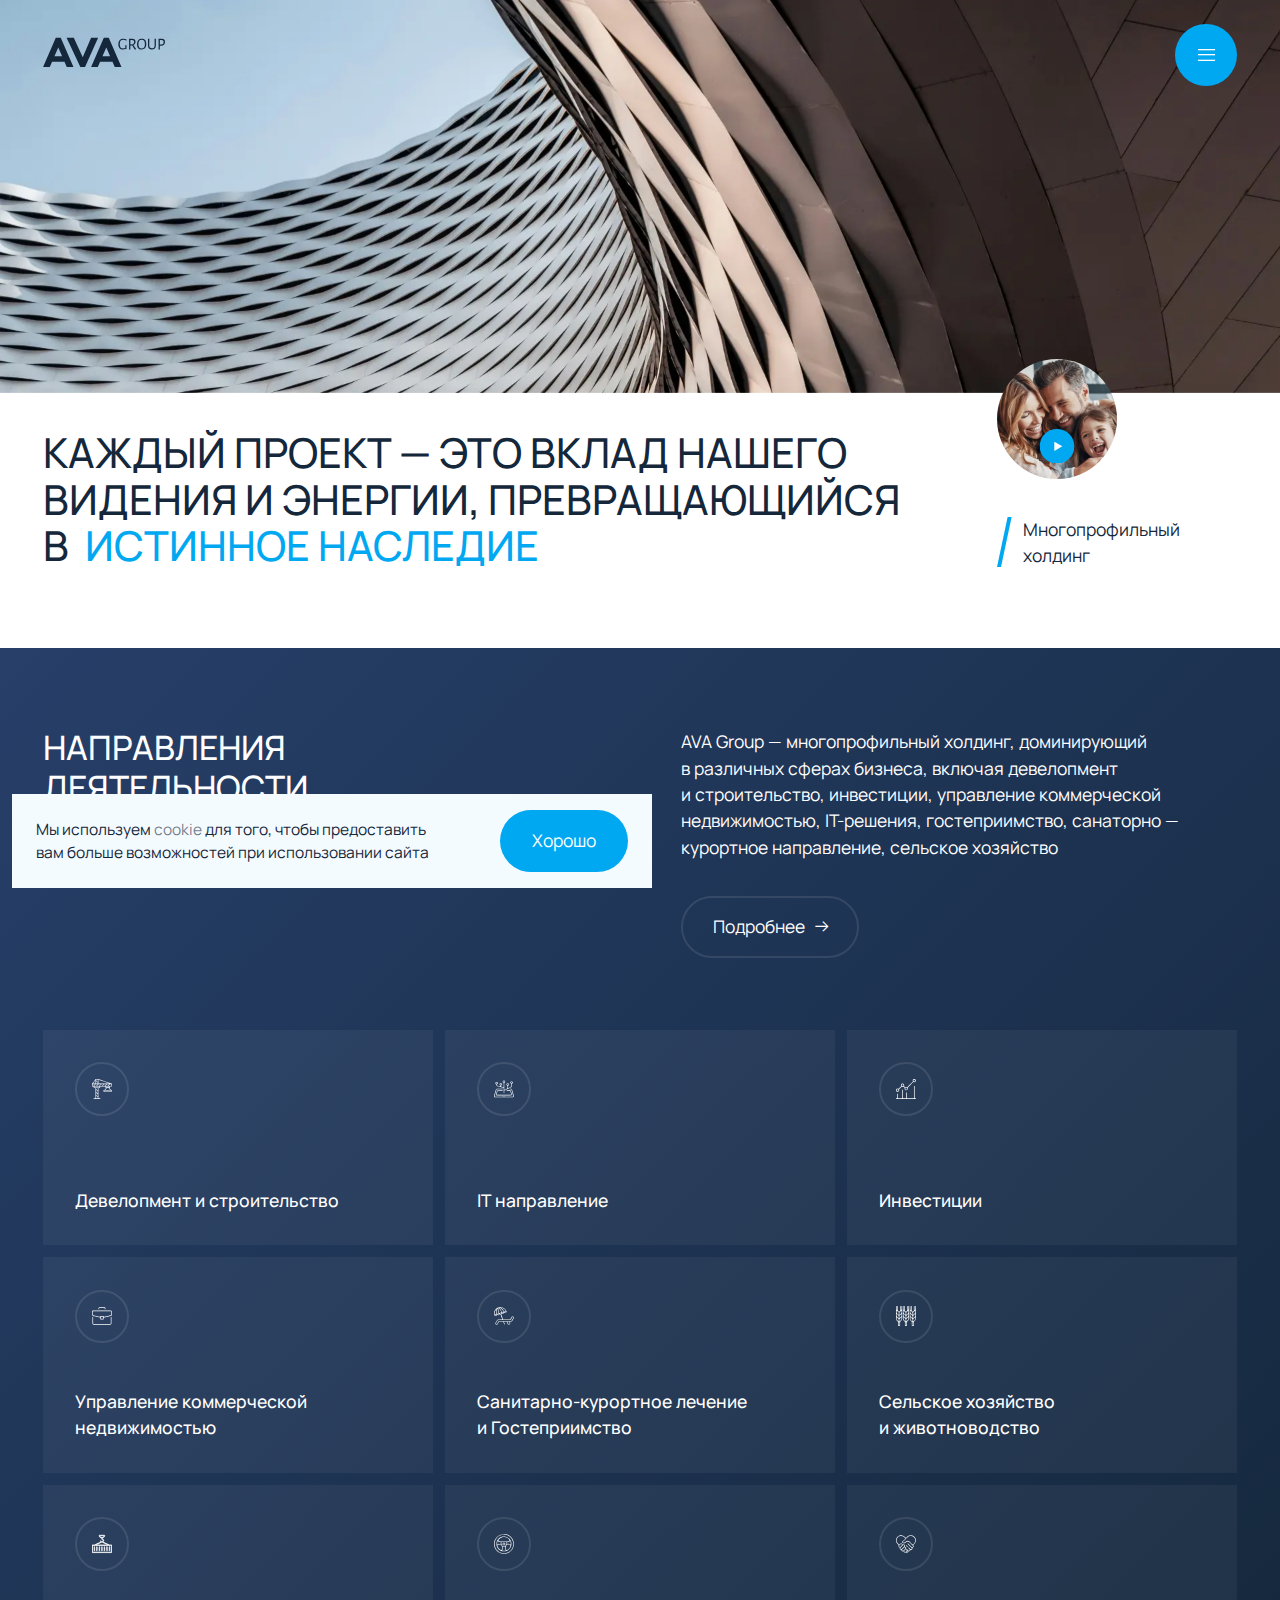
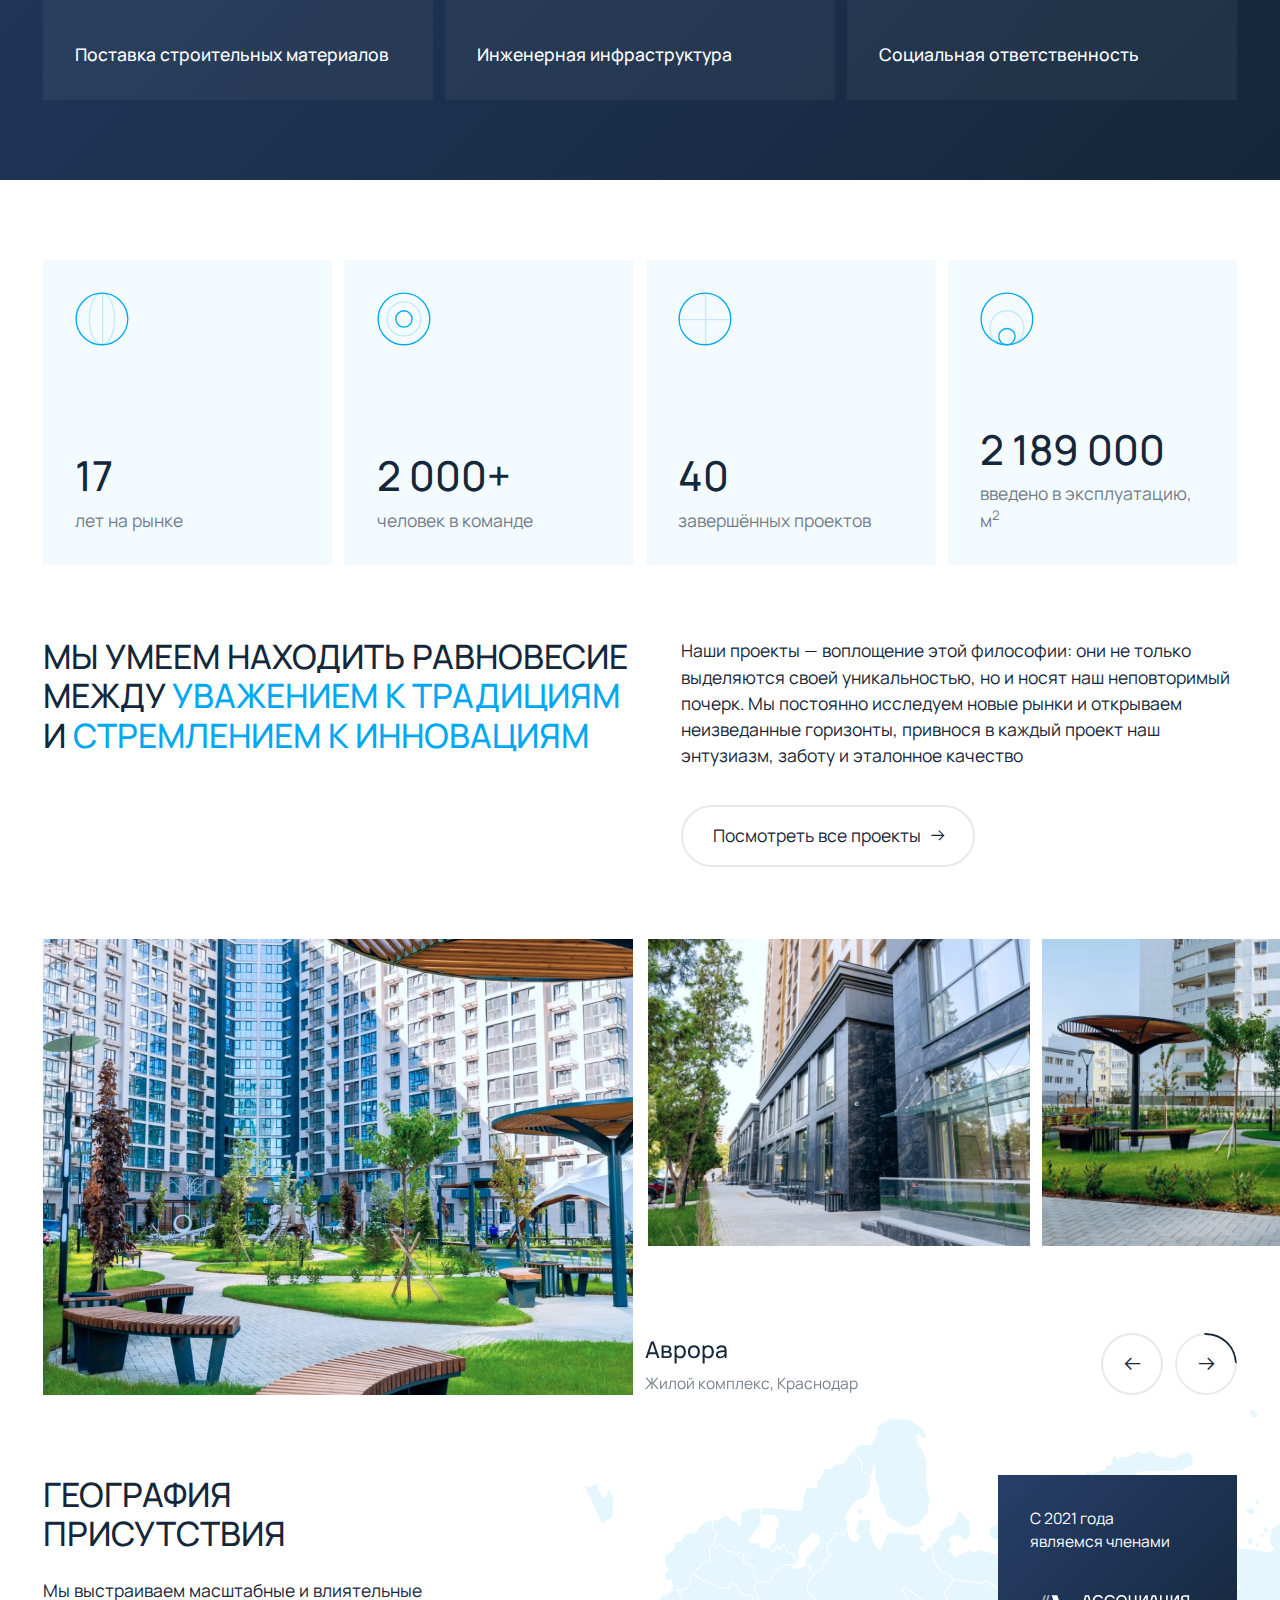
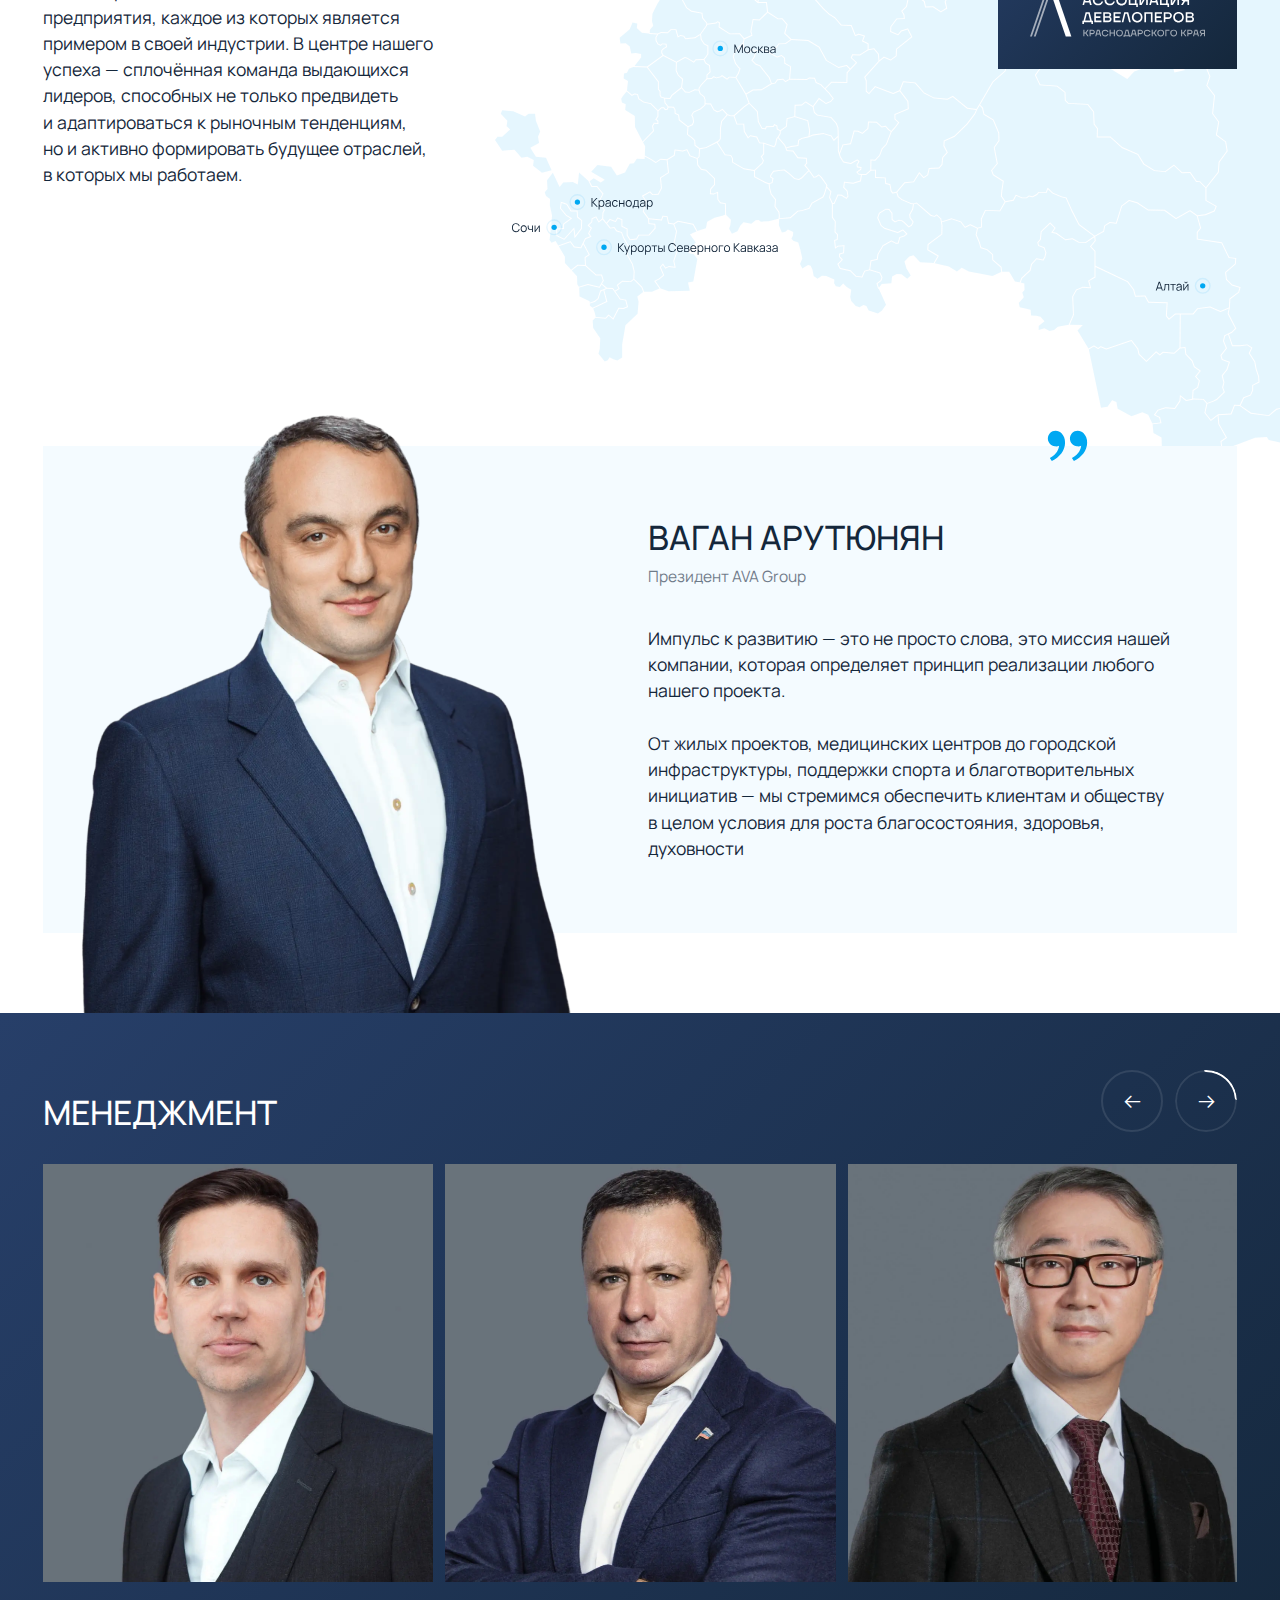
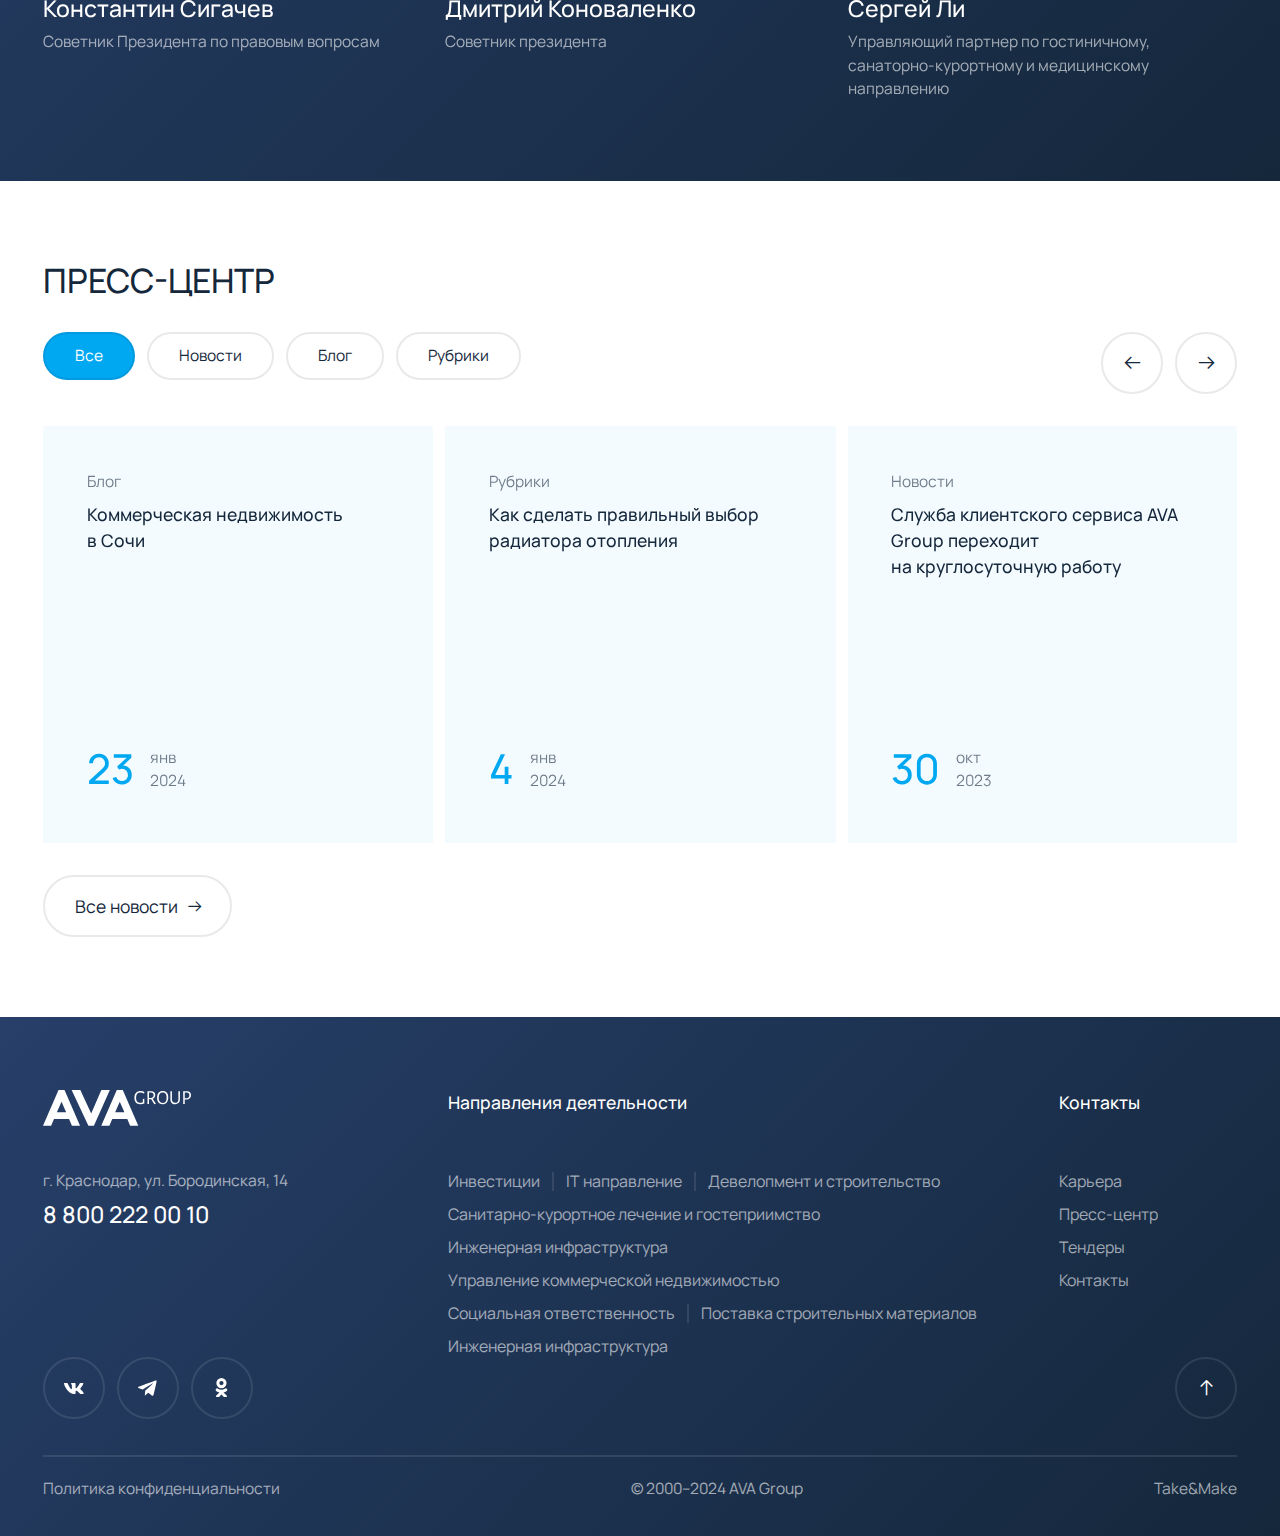
==== commit e0d57aba: "Изменения футера" ====
--- a/index.html
+++ b/index.html
@@ -1169,26 +1169,8 @@
                   <a class="footer__link _h3" href="tel:88002220010">8 800 222 00 10</a>
                 </li>
               </ul>
-            </div>
-            <div class="footer__main">
-              <nav class="footer__menu footer-nav">
-                <ul class="footer-nav__list">
-                  <li class="footer-nav__item">
-                    <a class="footer-nav__link" href="./career.html">Карьера</a>
-                  </li>
-                  <li class="footer-nav__item">
-                    <a class="footer-nav__link" href="./404.html">Пресс-центр</a>
-                  </li>
-                  <li class="footer-nav__item">
-                    <a class="footer-nav__link" href="./404.html">Тендеры</a>
-                  </li>
-                  <li class="footer-nav__item">
-                    <a class="footer-nav__link" href="./404.html">Контакты</a>
-                  </li>
-                </ul>
-              </nav>
-              <div class="social">
-                <ul class="social__list social__list_footer">
+              <div class="footer__social social" data-da=".footer__main,1023,last">
+                <ul class="social__list">
                   <li class="social__item">
                     <a
                       class="social__link"
@@ -1234,17 +1216,68 @@
                 </ul>
               </div>
             </div>
+            <div class="footer__main">
+              <nav class="footer__menu footer-nav">
+                <h4 class="footer-nav__title _h4">Направления деятельности</h4>
+                <ul class="footer-nav__list">
+                  <li class="footer-nav__item">
+                    <a class="footer-nav__link" href="./branch-3.html">Инвестиции</a>
+                  </li>
+                  <li class="footer-nav__item">
+                    <a class="footer-nav__link" href="./branch-2.html">IT направление</a>
+                  </li>
+                  <li class="footer-nav__item">
+                    <a class="footer-nav__link" href="./branch-1.html">Девелопмент и строительство</a>
+                  </li>
+                  <li class="footer-nav__item">
+                    <a class="footer-nav__link" href="./branch-5.html">Санитарно-курортное лечение и гостеприимство</a>
+                  </li>
+                  <li class="footer-nav__item">
+                    <a class="footer-nav__link" href="./branch-6.html">Инженерная инфраструктура</a>
+                  </li>
+                  <li class="footer-nav__item">
+                    <a class="footer-nav__link" href="./branch-4.html">Управление коммерческой недвижимостью</a>
+                  </li>
+                  <li class="footer-nav__item">
+                    <a class="footer-nav__link" href="./branch-9.html">Социальная ответственность</a>
+                  </li>
+                  <li class="footer-nav__item">
+                    <a class="footer-nav__link" href="./branch-7.html">Поставка строительных материалов</a>
+                  </li>
+                  <li class="footer-nav__item">
+                    <a class="footer-nav__link" href="./branch-8.html">Инженерная инфраструктура</a>
+                  </li>
+                </ul>
+              </nav>
+              <nav class="footer__menu footer-nav">
+                <h4 class="footer-nav__title _h4">Контакты</h4>
+                <ul class="footer-nav__list">
+                  <li class="footer-nav__item">
+                    <a class="footer-nav__link" href="./career.html">Карьера</a>
+                  </li>
+                  <li class="footer-nav__item">
+                    <a class="footer-nav__link" href="./404.html">Пресс-центр</a>
+                  </li>
+                  <li class="footer-nav__item">
+                    <a class="footer-nav__link" href="./404.html">Тендеры</a>
+                  </li>
+                  <li class="footer-nav__item">
+                    <a class="footer-nav__link" href="./404.html">Контакты</a>
+                  </li>
+                </ul>
+              </nav>
+            </div>
             <button class="footer__btn btn btn_outline-light btn_round-icon icon-arrow-up" type="button" data-goto=".wrapper" aria-label="К началу страницы" title="К началу страницы"></button>
           </div>
           <div class="footer-info">
             <ul class="footer-info__list">
               <li class="footer-info__item">
-                <p class="footer-info__text _p2">© 2000–2024 AVA Group</p>
-              </li>
-              <li class="footer-info__item">
                 <a class="footer-info__link" href="#policy" data-popup="#policy">
                   Политика конфиденциальности
                 </a>
+              </li>
+              <li class="footer-info__item">
+                <p class="footer-info__text _p2">© 2000–2024 AVA Group</p>
               </li>
               <li class="footer-info__item">
                 <a
--- a/css/style.min.css
+++ b/css/style.min.css
@@ -1 +1 @@
-@charset "UTF-8";.menu__dropdown,.menu__head,.popup__inner,.sub-menu__body,.video-popup__inner{overflow:auto}.menu__dropdown::-webkit-scrollbar,.menu__head::-webkit-scrollbar,.popup__inner::-webkit-scrollbar,.sub-menu__body::-webkit-scrollbar,.video-popup__inner::-webkit-scrollbar{width:4px;height:4px}.menu__dropdown::-webkit-scrollbar-track,.menu__head::-webkit-scrollbar-track,.popup__inner::-webkit-scrollbar-track,.sub-menu__body::-webkit-scrollbar-track,.video-popup__inner::-webkit-scrollbar-track{background-color:var(--color-border)}.menu__dropdown::-webkit-scrollbar-thumb,.menu__head::-webkit-scrollbar-thumb,.popup__inner::-webkit-scrollbar-thumb,.sub-menu__body::-webkit-scrollbar-thumb,.video-popup__inner::-webkit-scrollbar-thumb{background-color:var(--color-accent)}@-moz-document url-prefix(){.menu__dropdown,.menu__head,.popup__inner,.sub-menu__body,.video-popup__inner{scrollbar-color:var(--color-accent) var(--color-border);scrollbar-width:thin}}.about,.footer,.menu,.section_dark,.team{--color-border:var(--color-white-10);color:var(--color-white);background-image:var(--gradient)}.file-upload__input,.filters__input{position:absolute;width:1px;height:1px;margin:-1px;border:0;padding:0;white-space:nowrap;-webkit-clip-path:inset(100%);clip-path:inset(100%);clip:rect(0 0 0 0);overflow:hidden}.geo__text+.geo__text::before,.heading-box__text+.heading-box__text::before{content:" ";display:block;line-height:1}@font-face{font-family:icons;font-display:swap;src:url(../fonts/icons.woff2) format("woff2"),url(../fonts/icons.woff) format("woff");font-weight:400;font-style:normal}@font-face{font-family:Manrope;font-display:swap;src:url(../fonts/Manrope-Regular.woff2) format("woff2"),url(../fonts/Manrope-Regular.woff) format("woff");font-weight:400;font-style:normal}body,html{font-family:Manrope,sans-serif;font-weight:400}@font-face{font-family:Manrope;font-display:swap;src:url(../fonts/Manrope-Medium.woff2) format("woff2"),url(../fonts/Manrope-Medium.woff) format("woff");font-weight:500;font-style:normal}[class*=" icon-"]::after,[class^=icon-]::after{font-family:icons!important;speak:never;font-style:normal;font-weight:400;font-variant:normal;text-transform:none;line-height:1;-webkit-font-smoothing:antialiased;-moz-osx-font-smoothing:grayscale}.icon-arrow-left::after{content:"\e900"}.icon-arrow-right::after{content:"\e901"}.icon-arrow-up::after{content:"\e902"}.icon-chevron-down::after{content:"\e903"}.icon-chevron-right::after{content:"\e904"}.icon-close::after{content:"\e905"}.icon-home::after{content:"\e906"}.icon-menu::after{content:"\e907"}.icon-plus-circle::after{content:"\e908"}.icon-attachment::after{content:"\e909"}.icon-file::after{content:"\e90a"}/*! normalize.css v8.0.1 | MIT License | github.com/necolas/normalize.css */html{line-height:1.15;-webkit-text-size-adjust:100%}hr{box-sizing:content-box;height:0;overflow:visible}pre{font-family:monospace,monospace;font-size:1em}abbr[title]{border-bottom:none;text-decoration:underline;-webkit-text-decoration:underline dotted;text-decoration:underline dotted}b,strong{font-weight:bolder}code,kbd,samp{font-family:monospace,monospace;font-size:1em}small{font-size:80%}sub,sup{font-size:75%;line-height:0;position:relative;vertical-align:baseline}sub{bottom:-.25em}sup{top:-.5em}button,input,optgroup,select,textarea{font-family:inherit;font-size:100%;line-height:1.15;margin:0}button,input{overflow:visible}button,select{text-transform:none}[type=button],[type=reset],[type=submit],button{-webkit-appearance:button}[type=button]::-moz-focus-inner,[type=reset]::-moz-focus-inner,[type=submit]::-moz-focus-inner,button::-moz-focus-inner{border-style:none;padding:0}[type=button]:-moz-focusring,[type=reset]:-moz-focusring,[type=submit]:-moz-focusring,button:-moz-focusring{outline:1px dotted ButtonText}fieldset{padding:.35em .75em .625em}legend{box-sizing:border-box;color:inherit;display:table;max-width:100%;padding:0;white-space:normal}progress{vertical-align:baseline}textarea{overflow:auto}[type=checkbox],[type=radio]{box-sizing:border-box;padding:0}[type=number]::-webkit-inner-spin-button,[type=number]::-webkit-outer-spin-button{height:auto}[type=search]{-webkit-appearance:textfield;outline-offset:-2px}[type=search]::-webkit-search-decoration{-webkit-appearance:none}::-webkit-file-upload-button{-webkit-appearance:button;font:inherit}details{display:block}summary{display:list-item}template{display:none}[hidden]{display:none}*,::after,::before{box-sizing:border-box;padding:0;margin:0}ul{list-style:none}a{text-decoration:none}b,h1,h2,h3,h4,h5,h6,strong{font-weight:500}img{display:block;max-width:100%;width:100%;-webkit-user-select:none;-moz-user-select:none;user-select:none}button,input,select,textarea{font:inherit}input,textarea{border-radius:0}input:-webkit-autofill{-webkit-transition:background-color 600s ease-in-out 0s;transition:background-color 600s ease-in-out 0s}button{cursor:pointer}body,html{height:100%}:root{--height-header:76px;--height-border:1px;--height-btn:52px;--gap:12px;--color-dark:#14273b;--color-dark-5:rgba(20, 39, 59, 0.05);--color-dark-10:rgba(20, 39, 59, 0.1);--color-grey:#69717a;--color-accent:#00a8f2;--color-accent-10:rgba(0, 169, 242, 0.1);--color-accent-hover:#008ecd;--color-light:#f4fbff;--color-light-hover:#e6f6fe;--color-white:#ffffff;--color-white-5:rgba(255, 255, 255, 0.05);--color-white-10:rgba(255, 255, 255, 0.1);--color-border:var(--color-dark-10);--color-error:#c40c0c;--color-error-10:rgba(196, 12, 12, 0.1);--gradient:linear-gradient(135deg, #273f69 0%, #14273b 100%);--transition-duration:0.3s}html.is-lock{overflow:clip}body,html{font-size:var(--text-large);line-height:1.5;color:var(--color-dark);background-color:var(--color-white)}iframe,video{display:block;width:100%;max-width:100%;height:auto;aspect-ratio:16/9;background-image:var(--gradient);border:none;-o-object-fit:contain;object-fit:contain;-o-object-position:center;object-position:center}.wrapper{position:relative;display:flex;flex-direction:column;min-height:100%;overflow:clip}.is-menu-open .wrapper::after{content:"";position:absolute;z-index:5;top:0;right:0;bottom:0;left:0;background-color:var(--color-dark);opacity:.4}.wrapper_header{padding-top:var(--height-header)}.page{flex:1 1 auto}.page_small{display:flex;flex-direction:column}.page_small>:last-child{flex-grow:1}.container{max-width:100%;padding:0 4.44%;margin:0 auto}.swiper-horizontal{touch-action:pan-y}.swiper-vertical{touch-action:pan-x}.section{position:relative}.section_overflow{overflow:hidden}._h1{text-transform:uppercase;font-weight:500;font-size:var(--title-1);line-height:1.3}._h1 b{font-weight:inherit;color:var(--color-accent)}._h2{text-transform:uppercase;font-weight:500;font-size:var(--title-2);line-height:1.3}._h2 b{font-weight:inherit;color:var(--color-accent)}._h3{font-weight:500;font-size:var(--title-3);line-height:1.3}._h4{font-weight:500;font-size:var(--title-4)}._p2{font-size:var(--text-normal);opacity:.6}._pt{padding-top:48px}._pb{padding-bottom:48px}.btn{display:inline-flex;align-items:center;justify-content:center;height:var(--height-btn);white-space:nowrap;-webkit-user-select:none;-moz-user-select:none;user-select:none;text-align:center;line-height:1;color:inherit;background-color:transparent;border:var(--height-border) solid transparent;border-radius:100px;transition-duration:var(--transition-duration);transition-property:color,background-color,border-color;user-select:none}.btn:not(.btn_round-icon){padding:0 23px}.btn:not(.btn_round-icon)::after{margin-right:-4px;margin-left:8px}.btn:focus-visible{outline:0}.btn_outline-light{border-color:var(--color-white-10)}.btn_outline-light:focus-visible{background-color:var(--color-white-10);border-color:transparent}.btn_outline-light:active{background-color:var(--color-white-5)}.btn_outline-dark{border-color:var(--color-dark-10)}.btn_outline-dark:focus-visible{background-color:var(--color-dark-10);border-color:transparent}.btn_outline-dark:active{background-color:rgba(20,39,59,.05)}.btn_outline-accent{color:var(--color-accent);border-color:var(--color-accent-10)}.btn_outline-accent:focus-visible{background-color:var(--color-accent-10);border-color:transparent}.btn_outline-accent:active{background-color:rgba(0,168,242,.05)}.btn_accent{color:var(--color-white);background-color:var(--color-accent);border-color:transparent}.btn_accent:focus-visible{background-color:var(--color-accent-hover);border-color:transparent}.btn_round-icon{aspect-ratio:1/1;font-size:1.2em;border-radius:50%}.header{position:absolute;z-index:10;top:0;right:0;left:0}.is-menu-open .header{color:var(--color-white)}.header__body{position:relative;display:flex;align-items:center;justify-content:space-between;padding:12px 0}.header__menu{position:relative;z-index:11}.is-menu-open .header__menu{color:var(--color-dark);background-color:var(--color-white)}.is-menu-open .header__menu:focus-visible{color:var(--color-white);background-color:var(--color-accent)}.is-menu-open .header__menu:active{color:var(--color-white);background-color:var(--color-accent-hover)}.is-menu-open .header__menu::after{content:"\e905"}.logo{flex-shrink:0;display:inline-block;color:inherit;transition-duration:var(--transition-duration);transition-property:color}.logo_header{position:relative;z-index:11;width:96px}.logo_footer{width:128px;margin-bottom:24px}.logo__icon{width:100%;aspect-ratio:144/36}.menu{position:absolute;top:0;right:0;left:0;z-index:10;opacity:0;visibility:hidden;pointer-events:none;transition-duration:var(--transition-duration);transition-property:opacity}.is-menu-open .menu{opacity:1;visibility:visible;pointer-events:auto}.menu__body{display:flex}.menu__tabs{display:flex}.menu__link{display:inline-flex;align-items:center;justify-content:center;text-align:left;color:inherit;background-color:transparent;border:none;transition-duration:var(--transition-duration);transition-property:color}.menu__link:focus-visible{outline:0;color:var(--color-accent)}.menu__link:active{color:var(--color-accent-hover)}.menu__link::after{margin-left:10px;transition-duration:var(--transition-duration);transition-property:transform}.menu__link._tab-active{color:var(--color-accent)}.menu__link._tab-active::after{transform:scale(1,-1)}.menu__list{display:flex}.menu__dropdown{max-height:calc(var(--height-page) - var(--height-header))}.sub-menu__navigation{display:flex;flex-direction:column;padding:0 0 14px}.sub-menu__link{display:inline-flex;align-items:center;text-align:left;color:inherit;background-color:transparent;border:none;transition-duration:var(--transition-duration);transition-property:color}.sub-menu__link:focus-visible{outline:0;color:var(--color-accent)}.sub-menu__link:active{color:var(--color-accent-hover)}.sub-menu__link._tab-active{color:var(--color-accent)}.sub-menu__link::after{margin-left:10px}.sub-menu__link+.sub-menu__link{margin-top:14px}.sub-menu__back{display:flex;flex-direction:row-reverse;align-items:center;justify-content:flex-end;width:100%;padding-bottom:24px;text-align:left;color:inherit;background-color:transparent;border:none;transition-duration:var(--transition-duration);transition-property:color}.sub-menu__back:focus-visible{outline:0;color:var(--color-accent)}.sub-menu__back:active{color:var(--color-accent-hover)}.sub-menu__back::after{margin-right:10px;transform:scale(-1,1)}.menu-cards{position:relative;max-width:100%;height:100%;display:block;color:inherit;background-color:var(--color-white-5)}.menu-cards:focus-visible{outline:0}.menu-cards:focus-visible .menu-cards__bg-box{opacity:1}.menu-cards__bg-box{position:absolute;top:0;right:0;bottom:0;left:0;opacity:0;transition-duration:var(--transition-duration);transition-property:opacity}.menu-cards__bg{height:100%;-o-object-fit:cover;object-fit:cover;-o-object-position:center;object-position:center}.menu-cards__inner{position:relative;display:flex;align-items:center;max-width:100%;height:100%;padding:16px}.menu-cards__icon-box{flex-shrink:0;display:flex;align-items:center;justify-content:center;width:52px;aspect-ratio:1/1;border:var(--height-border) solid var(--color-white-5);border-radius:50%}.menu-cards__icon{width:40%;aspect-ratio:1/1}.footer{padding-top:48px}.footer__body{position:relative;padding-bottom:24px}.footer__address{font-style:normal}.footer__link{white-space:nowrap;color:inherit;transition-duration:var(--transition-duration);transition-property:color}.footer__link:focus-visible{outline:0;color:var(--color-accent)}.footer__link:active{color:var(--color-accent-hover)}.footer__main{margin-top:48px}.footer__btn{position:absolute;top:0;right:0}.footer__btn:focus-visible{outline:0;background-color:var(--color-accent);border-color:transparent}.footer__btn:active{background-color:var(--color-accent-hover);border-color:transparent}.footer-nav__link{color:rgba(255,255,255,.6);transition-duration:var(--transition-duration);transition-property:color}.footer-nav__link:focus-visible{outline:0;color:var(--color-accent)}.footer-nav__link:active{color:var(--color-accent-hover)}.footer-info{padding:16px 0 24px;font-size:var(--text-normal);border-top:var(--height-border) solid var(--color-white-10)}.footer-info__list{display:flex;flex-wrap:wrap;margin:0 -12px -24px}.footer-info__item{flex-shrink:0;margin:0 12px 24px;white-space:nowrap}.footer-info__link{color:rgba(255,255,255,.6);transition-duration:var(--transition-duration);transition-property:color}.footer-info__link:focus-visible{outline:0;color:var(--color-accent)}.footer-info__link:active{color:var(--color-accent-hover)}.video{position:relative;font-size:0;aspect-ratio:16/9;background-image:var(--gradient)}.video__link,.video__media{position:absolute;top:0;right:0;bottom:0;left:0}.video__link:focus-visible,.video__media:focus-visible{outline:0}.video__link:focus-visible~.video__button,.video__media:focus-visible~.video__button{background-color:var(--color-accent-hover)}.video__media{-o-object-fit:cover;object-fit:cover;-o-object-position:center;object-position:center}.video__button{position:absolute;top:50%;left:50%;transform:translate(-50%,-50%);display:none;width:var(--height-btn);height:var(--height-btn);color:var(--color-white);background-color:var(--color-accent);border-radius:50%;border:none;transition-duration:var(--transition-duration);transition-property:background-color}.video__button:focus-visible{outline:0;background-color:var(--color-accent-hover)}.video_init .video__button{display:block}.video__icon{width:100%;height:100%;pointer-events:none}.breadcrumbs{display:flex;max-width:100%;font-size:var(--text-normal);line-height:1;color:rgba(20,39,59,.6)}.breadcrumbs__item{display:flex}.breadcrumbs__item:not(:last-child){white-space:nowrap}.breadcrumbs__item:not(:last-child)::after{content:"/";margin:0 10px}.breadcrumbs__item:not(:last-child) a.breadcrumbs__link{color:var(--color-accent);transition-duration:var(--transition-duration);transition-property:color}.breadcrumbs__item:not(:last-child) a.breadcrumbs__link:focus-visible{outline:0;color:var(--color-dark)}.breadcrumbs__item:not(:last-child) a.breadcrumbs__link:active{color:var(--color-dark)}.breadcrumbs__item:last-child{display:-webkit-box;box-orient:vertical;-webkit-box-orient:vertical;text-overflow:ellipsis;-ms-text-overflow:ellipsis;line-clamp:1;-ms-line-clamp:1;-webkit-line-clamp:1;overflow:hidden}.popup{position:fixed;z-index:-10;top:0;right:0;bottom:0;left:0;display:flex;align-items:center;justify-content:center;transition-duration:var(--transition-duration);transition-property:opacity;background-color:rgba(0,0,0,.7);opacity:0;visibility:hidden;pointer-events:none}.popup.is-open{z-index:20;opacity:1;visibility:visible;pointer-events:auto}.popup__body{position:relative;display:flex;width:100%;min-width:0;max-height:100%;background-color:var(--color-white)}.popup__close{position:absolute;z-index:1;right:4.3%;background-color:var(--color-white);top:16px}.popup__inner{flex-shrink:0;flex-grow:1;max-width:100%;max-height:100%;padding-top:48px;padding-right:4.3%;padding-left:4.3%}.popup__head{max-width:85%;padding-bottom:24px}.popup__title:not(:first-child){margin-top:12px}.popup__main{border-top:var(--height-border) solid var(--color-dark-10)}.video-popup{position:fixed;z-index:20;top:0;right:0;bottom:0;left:0;display:none;align-items:center;justify-content:center;transition-duration:var(--transition-duration);transition-property:opacity;opacity:0;background-color:rgba(0,0,0,.7)}.video-popup.is-open{opacity:1;display:flex}.video-popup__body{position:relative;display:flex;width:100%;max-width:100%;max-height:100%;background-color:var(--color-white)}.video-popup__close{position:absolute;z-index:1;top:4px;right:4px;display:flex;align-items:center;justify-content:center;font-size:18px;background-color:var(--color-white);border:none}.video-popup__inner{flex-grow:1;max-width:100%;max-height:100%;padding:24px}.video-popup__inner iframe{display:block;width:100%;max-width:100%;max-height:100%;aspect-ratio:16/9;border:none}.cookie{position:fixed;z-index:11;right:0;bottom:0;left:0;padding:16px;background-color:var(--color-light)}.cookie__text{margin:0 0 16px 0;font-size:var(--text-normal)}.cookie__text a{color:rgba(20,39,59,.6);transition-duration:var(--transition-duration);transition-property:color}.cookie__text a:focus-visible{outline:0;color:var(--color-accent)}.cookie__text a:active{color:var(--color-accent-hover)}.article__head{max-width:85%}.article__title:not(:first-child){margin-top:12px}.article__body h3{text-transform:uppercase;font-size:var(--title-3);margin-top:48px;margin-bottom:12px}.article__body li{position:relative;padding-left:22px}.article__body li::before{position:absolute;top:0}.article__body ol>li::before{right:calc(100% - 18px)}.article__body ul>li::before{left:5px}.article__body ol{list-style:none;counter-reset:num}.article__body ol>li::before{counter-increment:num;content:counters(num, ".") ". "}.article__body ul li{position:relative}.article__body ul li::before{position:absolute;content:"•"}.article__body a{color:inherit;transition-duration:var(--transition-duration);transition-property:color}.article__body a:focus-visible{outline:0;color:var(--color-accent)}.article__body a:active{color:var(--color-accent-hover)}.article__body>div{margin:calc(var(--gap) * 2) 0}.article__body>*{margin:var(--gap) 0}.article__body>:first-child{margin-top:0}.article__body>:last-child{margin-bottom:0}.article__body .video__block,.article__media{background-image:var(--gradient)}.article__date{display:block}.article__date_head{margin-top:12px}.article__date_sidebar{margin-bottom:48px}.article__share-text{display:block}.article__share-text:not(:last-child){margin-bottom:12px}.article-slider{position:relative;width:100%;overflow:hidden}.article-slider__items{position:relative;display:flex;width:100%;max-width:100%}.article-slider__item{flex-shrink:0;display:flex;flex-direction:column}.article-slider__img-box:not(:last-child){margin-bottom:12px}.article-slider__img{aspect-ratio:934/524;-o-object-fit:cover;object-fit:cover;-o-object-position:center;object-position:center}.article-slider__content{flex-grow:1;display:flex;flex-direction:column;justify-content:flex-end}.article-slider__name:not(:last-child){margin-bottom:4px}.article-slider__footer{display:flex;align-items:flex-end;justify-content:space-between;margin-top:24px}.article-slider__pagination{display:flex;align-items:baseline;color:rgba(20,39,59,.6)}.article-slider_text .article-slider__pagination{display:none}.article-slider__pagination-current{margin-right:4px;text-transform:uppercase;font-weight:500;font-size:var(--title-2);color:var(--color-dark)}.article-slider__pagination-total{font-size:var(--text-normal)}.article-slider__button+.article-slider__button{margin-left:var(--gap)}.social__list{display:flex;flex-wrap:wrap;margin:0 -6px -12px}.social__item{flex-shrink:0;margin:0 6px 12px}.social__link{display:flex;align-items:center;justify-content:center;width:var(--height-btn);height:var(--height-btn);color:inherit;border:var(--height-border) solid var(--color-border);border-radius:50%;overflow:hidden;transition-duration:var(--transition-duration);transition-property:color,background-color,border-color}.social__link:focus-visible{outline:0;color:var(--color-white);background-color:var(--color-accent);border-color:transparent}.social__link:active{color:var(--color-white);background-color:var(--color-accent-hover);border-color:transparent}.social__icon{width:34.2%;height:34.2%;pointer-events:none}.form{width:100%}.form__main{padding-top:24px}.form__img{aspect-ratio:32/24;-o-object-fit:cover;object-fit:cover;-o-object-position:center;object-position:center}.form__inputs{flex-grow:1;display:flex;flex-direction:column}.form__upload{margin-top:24px}.form__action{margin-top:24px}.form__text{line-height:1.4;font-size:var(--text-normal);color:rgba(20,39,59,.6)}.form__text a{color:var(--color-accent);transition-duration:var(--transition-duration);transition-property:color}.form__text a:focus-visible{outline:0;color:var(--color-accent-hover)}.form__btn{margin-top:24px}.inputs__item{position:relative;display:flex;flex-direction:column}.inputs__item:focus-visible{outline:0}.inputs__item:focus-visible .inputs__body{border-color:var(--color-accent)}.inputs__item+.inputs__item{margin-top:16px}.inputs__body{padding:20px 0 10px;caret-color:var(--color-accent);border:none;border-bottom:var(--height-border) solid var(--color-border);transition-duration:var(--transition-duration);transition-property:border-color}.inputs__body:focus-visible{outline:0;border-color:var(--color-accent)}textarea.inputs__body{font:inherit;resize:none}textarea.inputs__body~.inputs__label{margin-top:-2px}.inputs__body:-webkit-autofill~.inputs__label,.inputs__body:focus-visible~.inputs__label,.inputs__body:not(:placeholder-shown)~.inputs__label{transform:scale(.84);padding:0}.inputs__item_error .inputs__body{border-color:var(--color-error)!important}.inputs__label{position:absolute;top:0;left:0;max-width:120%;padding:20px 0 10px;white-space:nowrap;text-overflow:ellipsis;overflow:hidden;opacity:.6;pointer-events:none;transform-origin:top left;transition-duration:var(--transition-duration);transition-property:padding,transform}.inputs__alert{font-size:var(--text-small);color:var(--color-error)}.file-upload{cursor:pointer}.file-upload__input:focus-visible~.file-upload__body::after,.file-upload__input:focus~.file-upload__body::after{color:var(--color-accent);background-color:var(--color-accent-10)}.file-upload__body{display:flex;flex-direction:column;padding:24px;border:var(--height-border) dashed var(--color-border);transition-duration:var(--transition-duration);transition-property:background-color,border-color}.file-upload__body.is-active{border-color:var(--color-dark)}.is-error .file-upload__body{border-color:var(--color-error-10)}.is-load .file-upload__body{background-color:var(--color-accent-10);border-color:transparent}.file-upload__body::after{order:-1;flex-shrink:0;display:flex;align-items:center;justify-content:center;width:var(--height-btn);aspect-ratio:1/1;margin-bottom:24px;border-radius:50%;background-color:var(--color-border);transition-duration:var(--transition-duration);transition-property:color,background-color;pointer-events:none}.is-error .file-upload__body::after{color:var(--color-error)!important;background-color:var(--color-error-10)!important}.is-load .file-upload__body::after{content:"\e90a";color:var(--color-white)!important;background-color:var(--color-accent)!important}.file-upload__text{width:100%;margin-top:auto;word-break:break-word;font-size:var(--text-normal);display:-webkit-box;-webkit-line-clamp:2;-webkit-box-orient:vertical;overflow:hidden;pointer-events:none}.file-upload__desc{pointer-events:none}.agree{line-height:1.4}.agree__text{font-size:var(--text-normal);color:rgba(20,39,59,.6)}.agree__text a{color:var(--color-accent);transition-duration:var(--transition-duration);transition-property:color}.agree__text a:focus-visible{outline:0;color:var(--color-accent-hover)}.welcome__body{padding-top:24px;padding-bottom:48px}.welcome__info{display:flex}.no-webp .welcome__video{background:url(../img/content/pic/video.jpg) center/cover no-repeat}.welcome__video{position:relative;flex-shrink:0;width:70px;aspect-ratio:1/1;margin-bottom:-30px;margin-left:20px;color:var(--color-accent);border-radius:50%;overflow:hidden;transition-duration:var(--transition-duration);transition-property:color}.welcome__video svg{position:absolute;left:50%;transform:translateX(-50%);bottom:13.33%;width:28.88%;aspect-ratio:1/1}.welcome__video:focus-visible{outline:0;color:var(--color-accent-hover)}.welcome__text{position:relative;padding-left:26px}.welcome__text::before{content:"";position:absolute;top:50%;transform:translateY(-50%) skewX(-12deg);left:0;transform-origin:left bottom;width:4px;height:50px;max-height:100%;background-color:var(--color-accent)}.welcome-slider{width:100%;overflow:hidden}.welcome-slider__items{position:relative;display:flex;width:100%}.welcome-slider__item{flex-shrink:0;width:100%}.welcome-slider__img{aspect-ratio:36/38;-o-object-fit:cover;object-fit:cover;-o-object-position:center;object-position:center}.about__body{padding:48px 0}.about__head{margin-bottom:48px}.about__title{margin-bottom:16px}.about__text:not(:last-child){margin-bottom:24px}.about-slider{width:100%}.about-slider__items{display:flex}.category-card{position:relative;max-width:100%;height:100%;display:block;color:inherit;background-color:var(--color-white-5)}.category-card:focus-visible{outline:0}.category-card:focus-visible .category-card__bg-box{opacity:1}.category-card__bg-box{position:absolute;top:0;right:0;bottom:0;left:0;opacity:0;transition-duration:var(--transition-duration);transition-property:opacity}.category-card__bg{height:100%;-o-object-fit:cover;object-fit:cover;-o-object-position:center;object-position:center}.category-card__inner{position:relative;display:flex;flex-direction:column;justify-content:space-between;aspect-ratio:32/24;max-width:100%;height:100%;padding:24px}.category-card__icon-box{flex-shrink:0;display:flex;align-items:center;justify-content:center;width:56px;aspect-ratio:1/1;border:var(--height-border) solid var(--color-border);border-radius:50%}.category-card__icon{width:40%;aspect-ratio:1/1}.projects{overflow:hidden}.projects__body{display:flex;flex-direction:column-reverse;padding-top:48px}.projects__head{padding:48px 0}.projects__text:not(:last-child){margin-bottom:24px}.projects-stats{display:flex;flex-wrap:wrap;margin:0 calc(var(--gap)/ -2) calc(var(--gap) * -1)}.projects-stats__item{flex:1 1 20%;margin:0 calc(var(--gap)/ 2) var(--gap)}.projects-stats__body{display:flex;align-items:center;width:100%;height:100%;padding:16px;background-color:var(--color-light)}.projects-stats__icon{flex-shrink:0;width:56px;aspect-ratio:1/1;margin-right:24px}.projects-stats__name{white-space:nowrap}.projects-stats__desc{opacity:.6}.sliders__action{display:none}.sliders__button{overflow:hidden}.projects__sliders .sliders__button{background-color:var(--color-white)}.sliders__button+.sliders__button{margin-left:var(--gap)}.sliders__button_next{position:relative;border:none!important}.sliders__button_next:focus-visible .main-slider__progress circle:first-child{stroke:transparent}.sliders__progress{position:absolute;top:0;left:0;transform:rotate(-90deg);width:var(--height-btn);height:var(--height-btn);border-radius:50%;pointer-events:none;overflow:hidden}.sliders__progress circle{fill:none;stroke-width:calc(var(--height-border) * 2)}.sliders__progress circle:first-child{stroke:var(--color-border);transition-duration:var(--transition-duration);transition-property:stroke}.sliders__progress circle:last-child{stroke:currentColor;stroke-dasharray:calc(var(--height-btn) * 3.14159);stroke-dashoffset:calc(var(--height-btn) * 3.14159 * (1 - var(--progress)))}.thumb-slider{width:100%}.thumb-slider__items{position:relative;display:flex;width:100%;will-change:transform}.thumb-slider__item{position:relative;flex-shrink:0;display:flex;width:100%}.thumb-slider__img-box{width:100%}.thumb-slider__img{-o-object-fit:cover;object-fit:cover;-o-object-position:center;object-position:center}.projects__sliders .thumb-slider__img{aspect-ratio:58/46}.team__sliders .thumb-slider__img{aspect-ratio:43/46}.thumb-slider__content{width:80%;padding-top:var(--gap)}.thumb-slider__name{margin-bottom:4px}.main-slider__items{position:relative;display:flex;width:100%;will-change:transform}.main-slider__item{position:relative;flex-shrink:0;display:flex;transition-duration:.1s;transition-property:opacity;opacity:1!important}.main-slider__img-mask{flex-shrink:0;width:59.37%;margin-right:var(--gap);overflow:hidden}.main-slider__img-box{transform:translateX(100%);width:100%;height:100%;transition-duration:.6s;transition-property:transform}.main-slider__img{aspect-ratio:884/684;-o-object-fit:cover;object-fit:cover;-o-object-position:center;object-position:center}.main-slider__content-mask{flex-grow:1;align-self:flex-end;overflow:hidden}.main-slider__content{transform:translateY(-50%);opacity:0;width:80%;transition-duration:.5s;transition-property:opacity,transform;opacity:0}.main-slider__name{margin-bottom:4px}.geo__body{padding:48px 0 0}.geo__main{position:relative}.geo__title{margin-bottom:16px}.geo__map-box{position:relative;aspect-ratio:328/300}.geo__map{position:absolute;z-index:-1;top:-13%;left:0;width:209%;max-width:none;aspect-ratio:2334/1200}.geo-info{padding:16px;display:flex;align-items:center;justify-content:space-between;font-size:var(--text-normal);color:var(--color-white);background-image:var(--gradient)}.geo-info__text{padding-right:24px}.geo-info__img-box{flex-shrink:0}.geo-info__img{aspect-ratio:200/48;-o-object-fit:contain;object-fit:contain;-o-object-position:center;object-position:center}.geo-quote{position:relative;padding:48px 0 0}.geo-quote__img-box{position:absolute}.geo-quote__img{aspect-ratio:1/1;-o-object-fit:contain;object-fit:contain;-o-object-position:bottom center;object-position:bottom center}.geo-quote__head{position:relative}.geo-quote__title:not(:last-child){margin-bottom:4px}.team{overflow:hidden}.team__body{padding:48px 0}.team__title{position:relative;margin-bottom:24px}.team-slider{position:relative}.team-slider__wrapper{width:100%}.team-slider__items{position:relative;display:flex;width:100%;will-change:transform}.team-slider__item{position:relative;flex-shrink:0;display:flex;flex-direction:column;width:320px}.team-slider__img-box{width:100%}.team-slider__img{aspect-ratio:43/46;-o-object-fit:cover;object-fit:cover;-o-object-position:center;object-position:center}.team-slider__content{padding-top:var(--gap)}.team-slider__name{margin-bottom:4px}.team-slider__action{display:none;margin-bottom:24px}.team-slider__button{overflow:hidden}.team-slider__button+.team-slider__button{margin-left:var(--gap)}.team-slider__button_next{position:relative;border:none!important}.team-slider__button_next:focus-visible circle:first-child{stroke:transparent}.team-slider__progress{position:absolute;top:0;left:0;transform:rotate(-90deg);width:var(--height-btn);height:var(--height-btn);border-radius:50%;pointer-events:none;overflow:hidden}.team-slider__progress circle{fill:none;stroke-width:calc(var(--height-border) * 2)}.team-slider__progress circle:first-child{stroke:var(--color-border);transition-duration:var(--transition-duration);transition-property:stroke}.team-slider__progress circle:last-child{stroke:currentColor;stroke-dasharray:calc(var(--height-btn) * 3.14159);stroke-dashoffset:calc(var(--height-btn) * 3.14159 * (1 - var(--progress)))}.news__body{padding:48px 0}.news__title:not(:last-child){margin-bottom:24px}.news__filters:not(:last-child){margin-bottom:16px}.news__btn{margin-top:24px}.filters__items{display:flex}.filters__item{border-radius:100px;cursor:pointer}.filters__input:focus+.filters__btn,.filters__input:focus-visible+.filters__btn{outline:0;background-color:var(--color-dark-10);border-color:transparent}.filters__input:focus-visible:checked+.filters__btn,.filters__input:focus:checked+.filters__btn{background-color:var(--color-accent-hover);border-color:transparent}.filters__input:checked+.filters__btn{color:var(--color-white);background-color:var(--color-accent)}.filters__input:active+.filters__btn{background-color:rgba(20,39,59,.05)}.filters__btn{display:inline-flex;align-items:center;justify-content:center;height:36px;padding:0 23px;font-size:var(--text-normal);line-height:1;border:var(--height-border) solid var(--color-dark-10);border-radius:100px;transition-duration:var(--transition-duration);transition-property:color,background-color,border-color;pointer-events:none;-webkit-user-select:none;-moz-user-select:none;user-select:none}.news-slider{width:100%}.news-slider__items{position:relative;display:flex;width:100%;transition-timing-function:linear;will-change:transform}.news-slider__item{flex-shrink:0;width:320px;margin-right:var(--gap)}.news-slider__item:not(.news-slider__item_visible) a,.news-slider__item:not(.news-slider__item_visible) button{opacity:0;visibility:hidden;pointer-events:none}.news-slider__actions{display:none}.news-slider__button_next{margin-left:var(--gap)}.new-card{position:relative;aspect-ratio:1/1 auto;max-width:100%;height:100%}.new-card__link{position:absolute;z-index:1;top:0;right:0;bottom:0;left:0}.new-card__link:focus-visible{outline:0}.new-card__link:focus-visible+.new-card__content{background-color:var(--color-light-hover)}.new-card__content{display:flex;flex-direction:column;min-height:100%;padding:24px;background-color:var(--color-light);transition-duration:var(--transition-duration);transition-property:background-color}.new-card__type{margin-bottom:8px}.new-card__name:not(:last-child){margin-bottom:32px}.new-card__info{display:flex;align-items:center;margin-top:auto}.new-card__day{margin-right:16px;font-weight:500;font-size:var(--title-1);color:var(--color-accent)}.branch-head__img{aspect-ratio:36/38;-o-object-fit:cover;object-fit:cover;-o-object-position:center;object-position:center}.branch-head__body{padding-top:24px}.branch-head__title:not(:last-child){margin-bottom:16px}.heading-box{position:relative}.heading-box:not(:last-child){padding-bottom:36px}.heading-box__title:not(:last-child){margin-bottom:16px}.heading-box__text:not(:first-child)::before{content:" ";display:block;line-height:1}.heading-box__list:not(:first-child)::before{content:" ";display:block;line-height:1}.heading-box__list-item{position:relative;padding-left:24px}.heading-box__list-item::before{position:absolute;top:0;left:5px;content:"•"}.heading-box__accent-text:not(:first-child){margin-top:24px}.heading-box__accent-text span{color:var(--color-accent)}.cards-slider{position:relative}.cards-slider__wrapper{width:100%}.cards-slider__items{position:relative;display:flex;width:100%;will-change:transform}.cards-slider__item{flex-shrink:0;width:320px}.cards-slider__item>*{width:100%;max-width:100%;height:100%}.cards-slider__action{display:none}.cards-slider__button+.cards-slider__button{margin-left:var(--gap)}.cards-slider__button_lock{display:none}.num-stats-slider{position:relative}.num-stats-slider__item{flex-shrink:0;display:flex;align-items:flex-start;padding:16px;background-color:var(--color-light)}.num-stats-slider__icon{flex-shrink:0;width:56px;aspect-ratio:1/1;margin-right:24px}.num-stats-slider__name{white-space:nowrap}.num-stats-slider__desc{opacity:.6}.num-stats-slider__action{display:none}.num-stats-slider__button+.num-stats-slider__button{margin-left:var(--gap)}.num-stats-slider__button_lock{display:none}.partner__img-box{background-color:var(--color-dark-5)}.section_dark .partner__img-box{background-color:var(--color-white-5)}.partner__img{aspect-ratio:58/32;-o-object-fit:cover;object-fit:cover;-o-object-position:center;object-position:center}.partner__content{padding:var(--gap) var(--gap) 0 0}.partner__name:not(:last-child){margin-bottom:4px}.media-block{position:relative}.media-block__img{aspect-ratio:16/9;-o-object-fit:cover;object-fit:cover;-o-object-position:center;object-position:center}.media-block__logo{position:absolute;top:16px;right:16px;width:17%;aspect-ratio:1/1;-o-object-fit:cover;object-fit:cover;-o-object-position:center;object-position:center;border-radius:50%}.info-card{display:flex;flex-direction:column;aspect-ratio:auto 32/24;max-width:100%;height:100%;padding:24px;background-color:var(--color-dark-5);transition-duration:var(--transition-duration);transition-property:background-color}.section_dark .info-card{background-color:var(--color-white-5)}.info-card_text:hover{background-color:var(--color-light-hover)}.info-card_text:hover .info-card__icon-box{display:none}.info-card_text:hover .info-card__desc{display:block}.info-card_img{position:relative}.info-card_img .info-card__name{display:none}.info-card_img .info-card__icon-box{display:none}.info-card_img:hover{background-color:var(--color-light-hover)}.info-card_img:hover .info-card__img-box{display:none}.info-card_img:hover .info-card__name{display:block}.info-card_img:hover .info-card__desc{display:block}.info-card__img-box{position:absolute;top:0;right:0;bottom:0;left:0}.info-card__img{height:100%;-o-object-fit:contain;object-fit:contain;-o-object-position:center;object-position:center}.info-card__icon-box{flex-shrink:0;display:flex;align-items:center;justify-content:center;width:56px;aspect-ratio:1/1;border:var(--height-border) solid var(--color-border);border-radius:50%;transition-duration:var(--transition-duration);transition-property:opacity}.info-card__icon{width:40%;aspect-ratio:1/1}.info-card__content{margin-top:auto}.info-card__desc{display:none;margin-top:4px;overflow:hidden}.img-card{position:relative}.img-card__img{aspect-ratio:32/24;-o-object-fit:cover;object-fit:cover;-o-object-position:center;object-position:center}.img-card__content{position:absolute;right:0;bottom:0;left:0;max-height:100%;padding:24px;color:var(--color-white);overflow:auto}.info-action__body{padding:48px 16px;background-color:var(--color-light)}.info-action__title{text-align:center}.info-action__main{display:flex;justify-content:center;flex-wrap:wrap;margin:48px calc(var(--gap)/ -2) calc(var(--gap) * -1)}.info-action__btn{margin:0 calc(var(--gap)/ 2) calc(var(--gap))}.error{display:flex;flex-direction:column}.error__body{flex-grow:1;width:100%;max-width:100%;padding:16px 4.44% 48px;margin:0 auto}.error__title{margin-bottom:16px}.error__text:not(:last-child){margin-bottom:24px}.error__img-box{flex-shrink:0}.error__img{aspect-ratio:36/33;-o-object-fit:cover;object-fit:cover;-o-object-position:center;object-position:center}@media (min-width:479.98px){.cookie{display:flex;align-items:center;justify-content:space-between;padding:16px 24px}.cookie__text{margin:0 48px 0 0}.form__main{display:flex}.form__img{aspect-ratio:96/48}.form__upload{flex:0 0 36%;margin-top:0;margin-left:7%}.form__action{max-width:57%}.file-upload__body{aspect-ratio:31/28 auto}.media-block__logo{width:13%}}@media (min-width:575.98px){.footer-nav__list{display:flex;flex-wrap:wrap;margin:0 -8px -16px}.footer-nav__item{margin:0 8px 16px}.geo__map-box{width:50%}.geo-info{padding:24px}}@media (min-width:767.98px){:root{--height-header:100px}.container{padding:0 3.33%}._h1{line-height:1.125}._h2{line-height:1.166}._h3{line-height:1.25}._pt{padding-top:80px}._pb{padding-bottom:80px}.btn:not(.btn_round-icon){padding:0 30px}.header__body{padding:24px 0}.logo_footer{width:148px;margin-bottom:0}.footer{padding-top:72px}.footer__body{padding-bottom:36px}.footer__head{display:flex;align-items:flex-start}.footer__list{flex-shrink:0;width:calc((100% + 24px) * .66 - 48px);padding-right:10%;margin-left:auto}.footer__item+.footer__item{margin-top:8px}.footer__main{display:flex;flex-direction:row-reverse;align-items:center}.footer__menu{flex-shrink:0;width:calc((100% + 24px) * .66 - 48px);padding-right:10%;margin-left:auto}.footer-info{padding:20px 0 36px}.footer-info__item:nth-child(3n+1){width:34%}.footer-info__item:nth-child(3n+3){flex-grow:1;text-align:right}.footer-info__item:nth-child(3n+2){width:42%}.popup__close{top:24px}.popup__head{padding-bottom:36px}.popup__main{display:flex;width:100%;min-width:0;max-width:100%}.popup__content{flex:0 0 68%;max-width:68%;padding-top:36px;padding-right:3.53%;padding-bottom:36px}.popup__sidebar{position:relative;flex-grow:1;display:flex;flex-direction:column;padding-left:3.53%;border-left:var(--height-border) solid var(--color-dark-10)}.video-popup__close{top:10px;right:10px;font-size:24px}.video-popup__inner{padding:36px}.cookie{max-width:640px;bottom:12px;left:12px}.article__head{padding-bottom:36px}.article__main{display:flex;width:100%;min-width:0;max-width:100%;border-top:var(--height-border) solid var(--color-dark-10)}.article__body{flex:0 0 68%;max-width:68%;padding-top:36px;padding-right:3.53%;padding-bottom:36px}.article__sidebar{position:relative;flex-grow:1;display:flex;flex-direction:column;padding-left:3.53%;border-left:var(--height-border) solid var(--color-dark-10)}.article__date{position:sticky;top:0;padding-top:36px}.article__date_head{display:none}.article__share{position:sticky;bottom:0;margin-top:auto;padding-bottom:36px}.article-slider__content{max-width:calc(100% - var(--height-btn) * 3);min-height:var(--height-btn)}.article-slider_text .article-slider__footer{position:absolute;right:0;bottom:0}.form{display:flex}.form__main{flex:0 0 66%;max-width:66%;padding-top:36px;padding-right:24px;padding-bottom:36px}.form__inputs{padding-bottom:36px}.form__action{position:relative;flex:0 0 34%;display:flex;flex-direction:column;justify-content:space-between;max-width:34%;padding-top:36px;padding-bottom:36px;padding-left:24px;margin-top:0;border-left:var(--height-border) solid var(--color-dark-10)}.form__agree,.form__text{position:sticky;top:0}.form__btn{position:sticky;bottom:0;margin-top:0}.form__btn.btn:not(.btn_round-icon){padding:0 24px}.inputs__body{padding:24px 0 16px}.inputs__label{padding:24px 0 16px}.welcome__body{padding-top:36px;padding-bottom:80px}.welcome__video{width:94px;margin-bottom:-50px}.welcome-slider__img{aspect-ratio:192/59}.about__body{padding:80px 0}.about__head{margin-bottom:72px}.about__title{margin-bottom:24px}.about__text:not(:last-child){margin-bottom:36px}.about-slider__items{flex-wrap:wrap;margin:0 calc(var(--gap)/ -2) calc(var(--gap) * -1)}.about-slider__item{flex:1 1 40%;margin:0 calc(var(--gap)/ 2) var(--gap)}.category-card__inner{aspect-ratio:58/32;padding:8.27%}.category-card__icon-box{width:16.5%}.projects__body{padding-top:80px}.projects__head{padding:72px 0}.projects__text:not(:last-child){margin-bottom:36px}.sliders{position:relative}.sliders::after{content:"";position:absolute;z-index:2;top:-2px;right:49.32%;bottom:-2px;width:100vw;background-color:var(--color-white)}.sliders__action{position:absolute;z-index:3;right:0;bottom:0;display:flex}.thumb-slider{position:absolute;z-index:1;top:0;left:0;width:32.36%;margin-left:16.96%}.thumb-slider__content{position:absolute;width:1px;height:1px;margin:-1px;border:0;padding:0;white-space:nowrap;-webkit-clip-path:inset(100%);clip-path:inset(100%);clip:rect(0 0 0 0);overflow:hidden}.main-slider{position:relative;z-index:3;width:83.1%}.main-slider__item_active{z-index:2}.main-slider__item_active .main-slider__img-box{transform:translateX(0)}.main-slider__item_active .main-slider__content{transition-delay:.5s;transform:translateX(0);opacity:1}.main-slider__item_next:not(:last-child){z-index:3}.main-slider__item_prev{z-index:1}.main-slider__item_prev .main-slider__img-box{transform:translateX(0)}.main-slider__item_prev .main-slider__content{transform:translateY(50%);opacity:0}.main-slider__item:last-child:not(.main-slider__item_active):not(.main-slider__item_next) .main-slider__img-box{transform:translateX(0)}.main-slider__item:last-child:not(.main-slider__item_active):not(.main-slider__item_next) .main-slider__content{transform:translateY(50%);opacity:0}.main-slider__name{white-space:nowrap;text-overflow:ellipsis;overflow:hidden}.main-slider__desc{display:-webkit-box;-webkit-line-clamp:2;-webkit-box-orient:vertical;overflow:hidden}.geo__body{padding:80px 0 0}.geo__content{width:60%}.geo__title{margin-bottom:24px}.geo-info{position:absolute;top:0;right:0;display:block;width:25%;padding:2.68%}.geo-info__text{padding-right:0;margin-bottom:24%}.geo-quote{padding:48px 0;background-color:var(--color-light)}.geo-quote::after{content:"";position:absolute;top:0;transform:translateY(-50%);right:12%;width:4.46%;aspect-ratio:1/1;background:url(../img/icons/quote.svg) center/cover no-repeat}.geo-quote__img-box{right:52%;bottom:0;width:460px}.geo-quote__inner{min-height:340px;margin-right:4.44%;margin-left:50.67%}.geo-quote__head{margin-bottom:36px}.geo-quote__title br{display:none}.team__body{padding:80px 0}.team__title{padding-right:calc(var(--height-btn) * 3);margin-bottom:32px}.team-slider__wrapper{overflow:hidden}.team-slider__item{width:33%}.team-slider__action{position:absolute;z-index:1;right:0;bottom:100%;display:flex;margin-bottom:32px}.news__body{padding:80px 0}.news__title:not(:last-child){margin-bottom:32px}.news__filters:not(:last-child){min-height:var(--height-btn);margin-bottom:32px}.news__main{position:relative}.news__btn{margin-top:32px}.filters{padding-right:calc(var(--height-btn) * 4)}.filters__items{flex-wrap:wrap;margin:0 calc(var(--gap)/ -2) calc(var(--gap) * -1)}.filters__item{margin:0 calc(var(--gap)/ 2) var(--gap)}.filters__btn{height:48px;padding:0 30px}.news-slider{overflow:hidden}.news-slider__item{width:33%}.news-slider__actions{position:absolute;right:0;bottom:calc(100% + 32px);display:flex}.new-card{aspect-ratio:43/46 auto}.new-card__content{padding:11.16%}.branch-head__img{aspect-ratio:192/59}.branch-head__body{padding-top:48px}.branch-head__title:not(:last-child){margin-bottom:24px}.branch-head__text{max-width:640px}.heading-box__title:not(:last-child){margin-bottom:24px}.cards-slider__item{width:49%}.media-block__logo{top:24px;right:24px;width:9%}.info-card{aspect-ratio:auto 58/32;padding:8.27%}.info-card__icon-box{width:16.5%}.img-card__img{aspect-ratio:58/32}.img-card__content{padding:8.27%}.info-action__body{padding:80px}.error__body{display:flex;justify-content:space-between;padding:0 3.33% 72px}.error__title{width:28%;margin-bottom:0}.error__content{width:50%}.error__text:not(:last-child){margin-bottom:36px}.error__img{aspect-ratio:1920/465}}@media (min-width:1023.98px){:root{--height-header:110px;--height-border:2px;--height-btn:62px}.logo_header{width:122px}.menu__head{border-bottom:1px solid var(--color-white-10);overflow:visible}.menu__body{align-items:center;justify-content:center;min-height:var(--height-header);padding:0 calc(var(--height-btn) * 2.5)}.menu__tabs{align-items:center}.menu__tabs:not(:last-child){margin-right:24px}.menu__link+.menu__link{margin-left:24px}.menu__list{align-items:center}.menu__item+.menu__item{margin-left:24px}.sub-menu{display:flex}.sub-menu__navigation{flex-shrink:0;align-items:flex-start;width:calc((100% - var(--gap) * 3)/ 4);padding:36px 0;border-right:1px solid var(--color-white-10)}.sub-menu__link+.sub-menu__link{margin-top:24px}.sub-menu__content{flex-grow:1}.sub-menu__body{padding:24px 0 24px var(--gap);overflow:visible}.sub-menu__back{display:none}.sub-menu__items{display:flex;flex-wrap:wrap;margin:0 calc(var(--gap)/ -2) calc(var(--gap) * -1)}.sub-menu__item{flex:1 1 40%;max-width:calc((100% - var(--gap) * 2)/ 2);margin:0 calc(var(--gap)/ 2) var(--gap)}.menu-cards__inner{flex-direction:column;align-items:stretch;justify-content:space-between;aspect-ratio:43/24;padding:5.58%}.menu-cards__icon-box{width:16.5%}.footer-nav__list{margin:0 -12px -24px}.footer-nav__item{margin:0 12px 24px}.popup__body{max-width:80%}.popup__title:not(:first-child){margin-top:24px}.video-popup__body{max-width:80%}.article__title:not(:first-child){margin-top:24px}.article__body h3{margin-bottom:24px}.article__share-text:not(:last-child){margin-bottom:24px}.article-slider__img-box:not(:last-child){margin-bottom:24px}.article-slider__name:not(:last-child){margin-bottom:8px}.article-slider__footer{margin-top:32px}.file-upload__body::after{width:34.6%}.welcome__body{display:flex}.welcome__info{flex-shrink:0;flex-direction:column;width:240px;margin-left:7%}.welcome__video{width:120px;margin-top:-70px;margin-bottom:30px;margin-left:0}.welcome__text{margin-top:auto}.welcome__btn{align-self:flex-end;margin-top:24px}.about__head{display:flex;justify-content:space-between}.about__title{max-width:32.36%;margin-bottom:0}.about__info{flex-shrink:0;width:46.6%}.about-slider__item{flex-basis:30%}.projects__head{display:flex;justify-content:space-between}.projects__info{flex-shrink:0;width:46.6%;margin-left:3.9%}.projects-stats__body{flex-direction:column;align-items:stretch;justify-content:space-between;max-width:100%;aspect-ratio:43/46 auto;padding:11.16%}.projects-stats__icon{width:23.95%;margin:0 0 24px 0}.projects-stats__name:not(:last-child){margin-bottom:8px}.main-slider__name{margin-bottom:8px}.geo__body{padding:80px 0}.geo__main{display:flex;align-items:flex-start;justify-content:space-between}.geo__content{flex-shrink:0;width:34%;padding-bottom:80px}.geo__map-box{flex-shrink:0;width:62.1%;aspect-ratio:1112/856}.geo__map{top:-33%}.geo-info{width:20%}.geo-quote{padding:72px 0}.geo-quote__img-box{bottom:-80px;width:600px}.geo-quote__title:not(:last-child){margin-bottom:8px}.team-slider__name{margin-bottom:8px}.branch-head__title{max-width:72%}.heading-box:not(:last-child){padding-bottom:48px}.slider-init:not(.slider-lock) .heading-box:not(:last-child){padding-bottom:36px}.heading-box{display:flex;align-items:flex-start}.heading-box__title{flex-shrink:0;width:66%}.slider-init:not(.slider-lock) .heading-box__title{display:flex;align-items:center;min-height:var(--height-btn)}.heading-box__title:not(:last-child){width:48%;margin-bottom:0}.slider-init:not(.slider-lock) .heading-box__content{padding-bottom:calc(var(--height-btn) + 36px)}.heading-box__content{flex-shrink:0;width:47%;margin-left:auto}.heading-box__accent-text:not(:first-child){margin-top:36px}.slider-init:not(.slider-lock) .cards-slider:first-child{margin-top:calc(var(--height-btn) + 36px)}.cards-slider__wrapper{overflow:hidden}.cards-slider__item{width:33%}.cards-slider__action{position:absolute;z-index:3;right:0;bottom:100%;display:flex;margin-bottom:36px}.slider-init:not(.slider-lock) .num-stats-slider:first-child{margin-top:calc(var(--height-btn) + 36px)}.num-stats-slider__wrapper{width:100%;overflow:hidden}.num-stats-slider__items{position:relative;display:flex;width:100%;will-change:transform}.num-stats-slider__item{width:33%}.num-stats-slider__item{flex-direction:column;justify-content:space-between;max-width:100%;aspect-ratio:43/46 auto;padding:2.68%}.num-stats-slider__icon{width:23.95%;margin:0 0 24px 0}.num-stats-slider__name:not(:last-child){margin-bottom:8px}.num-stats-slider__item:not(:hover) .num-stats-slider__desc{display:-webkit-box;-webkit-line-clamp:2;-webkit-box-orient:vertical;overflow:hidden}.num-stats-slider__action{position:absolute;z-index:3;right:0;bottom:100%;display:flex;margin-bottom:36px}.partner__name:not(:last-child){margin-bottom:8px}.info-card__desc{margin-top:8px}}@media (min-width:1439.98px){:root{--height-header:168px;--height-btn:72px;--gap:24px}body,html{line-height:1.6}._pt{padding-top:120px}._pb{padding-bottom:120px}.btn:not(.btn_round-icon){padding:0 38px}.header__body{padding:48px 0}.logo_header{width:144px}.logo_footer{width:198px}.menu__tabs:not(:last-child){margin-right:40px}.menu__link+.menu__link{margin-left:40px}.menu__item+.menu__item{margin-left:40px}.sub-menu__navigation{padding:60px 0}.sub-menu__link+.sub-menu__link{margin-top:40px}.sub-menu__body{padding:48px 0 48px var(--gap)}.sub-menu__item{max-width:calc((100% - var(--gap) * 3)/ 3);flex:1 1 30%}.footer{padding-top:96px}.footer__body{padding-bottom:48px}.footer-nav__list{margin:0 -20px -40px}.footer-nav__item{margin:0 20px 40px}.footer-info{padding:24px 0 48px}.popup__close{top:48px}.popup__inner{padding-top:64px}.popup__head{padding-bottom:48px}.popup__content{padding-top:48px;padding-bottom:48px}.video-popup__close{top:15px;right:15px}.video-popup__inner{padding:48px}.cookie{max-width:800px;padding:24px 48px;bottom:24px;left:24px}.article__head{padding-bottom:48px}.article__body{padding-top:48px;padding-bottom:48px}.article__body li{padding-left:32px}.article__body ol>li::before{right:calc(100% - 24px)}.article__body ul>li::before{left:9px}.article__date{padding-top:48px}.article__share{padding-bottom:48px}.social__list{margin:0 -12px -24px}.social__item{margin:0 12px 24px}.form__main{padding-top:48px;padding-right:3.53%;padding-bottom:48px}.form__inputs{padding-bottom:70px}.form__upload{margin-left:10%}.form__action{padding-top:48px;padding-bottom:48px;padding-left:3.53%}.inputs__item+.inputs__item{margin-top:var(--gap)}.file-upload__body{padding:15.2%}.welcome__body{padding-top:48px;padding-bottom:120px}.welcome__info{width:280px}.welcome__video{width:180px;margin-top:-130px}.welcome__text{padding-left:38px}.welcome__btn{margin-top:48px}.about__body{padding:120px 0}.about__head{margin-bottom:96px}.about__text:not(:last-child){margin-bottom:48px}.category-card__name{max-width:82.65%}.projects__body{padding-top:120px}.projects__head{padding:96px 0}.projects__text:not(:last-child){margin-bottom:48px}.geo__body{padding:120px 0}.geo__content{padding-bottom:120px}.geo__title{margin-bottom:48px}.geo-info{width:16.52%}.geo-quote{padding:96px 0}.geo-quote__img-box{bottom:-120px;width:800px}.geo-quote__inner{min-height:380px;margin-right:16.9%}.geo-quote__head{margin-bottom:48px}.team__body{padding:120px 0}.team__title{margin-bottom:48px}.team-slider__item{width:24%}.team-slider__action{margin-bottom:48px}.news__body{padding:120px 0}.news__title:not(:last-child){margin-bottom:48px}.news__filters:not(:last-child){margin-bottom:48px}.news__btn{margin-top:48px}.filters__btn{height:62px;padding:0 38px}.news-slider__item{width:24%}.news-slider__actions{bottom:calc(100% + 48px)}.new-card__type{margin-bottom:7.18%}.branch-head__body{padding-top:64px}.branch-head__title:not(:last-child){margin-bottom:48px}.branch-head__text{max-width:49%}.heading-box:not(:last-child){padding-bottom:64px}.slider-init:not(.slider-lock) .heading-box:not(:last-child){padding-bottom:48px}.slider-init:not(.slider-lock) .heading-box__content{padding-bottom:calc(var(--height-btn) + 48px)}.heading-box__accent-text:not(:first-child){margin-top:48px}.slider-init:not(.slider-lock) .cards-slider:first-child{margin-top:calc(var(--height-btn) + 48px)}.cards-slider__action{margin-bottom:48px}.slider-init:not(.slider-lock) .num-stats-slider:first-child{margin-top:calc(var(--height-btn) + 48px)}.num-stats-slider__item{width:24%}.num-stats-slider__action{margin-bottom:48px}.media-block__logo{top:48px;right:48px}.info-action__body{padding:120px}.error__body{padding:0 3.33% 96px}.error__text:not(:last-child){margin-bottom:48px}}@media (min-width:1920.98px){:root{--title-1:64px}:root{--title-2:48px}:root{--title-3:32px}:root{--title-4:22px}:root{--text-large:22px}:root{--text-normal:18px}:root{--text-small:14px}.container{max-width:1920px;padding:0 64px}.popup__body{max-width:1490px}.video-popup__body{max-width:1490px}.cookie{left:calc(50% - 896px)}.error__body{max-width:1920px;padding:0 64px 96px}}@media (max-width:1920.98px){.geo{overflow:hidden}}@media (max-width:1023.98px){.menu{padding-top:var(--height-header)}.menu__head{position:relative;max-height:calc(var(--height-page) - var(--height-header))}.menu__body{flex-direction:column;padding-bottom:48px}.menu__tabs{flex-direction:column}.menu__link{display:flex;justify-content:space-between;padding:14px 0}.menu__tab-body+.menu__link{border-top:1px solid var(--color-white-10)}.menu__list{flex-direction:column}.menu__item{border-bottom:1px solid var(--color-white-10)}.menu__item:first-child{border-top:1px solid var(--color-white-10)}.menu__dropdown{display:none;overflow:visible}.sub-menu__link{display:flex;justify-content:space-between}.sub-menu__body{position:absolute;z-index:1;top:0;right:0;left:0;min-height:100%;padding:0 4.44% 48px;background-repeat:no-repeat;background-position:top calc(var(--height-header) * -1) left;background-size:100% calc(100% + var(--height-header));background-image:var(--gradient)}.sub-menu__item+.sub-menu__item{margin-top:var(--gap)}.menu-cards__icon-box{margin-right:24px}.welcome__title:not(:last-child){margin-bottom:24px}.welcome__info{flex-direction:row-reverse;align-items:flex-start;justify-content:space-between}.welcome__text{max-width:220px}.projects__title{margin-bottom:24px}.projects-stats__item{flex-basis:40%}}@media (max-width:767.98px){:root{--title-1:26px}:root{--title-2:26px}:root{--title-3:20px}:root{--title-4:16px}:root{--text-large:16px}:root{--text-normal:14px}.footer-info__list{justify-content:space-between}.footer-info__item:first-child{width:100%}.popup__main{padding-bottom:48px}.popup__content:not(:last-child){margin-bottom:24px}.article__head{margin-bottom:24px}.article__main{padding-bottom:48px}.article__body:not(:last-child){margin-bottom:24px}.article__date_sidebar{display:none}.social__list_footer{margin-top:48px}.about-slider__items{position:relative;width:100%;will-change:transform}.about-slider__item{flex-shrink:0;width:320px}.category-card__name{max-width:86%}.projects__title{margin-bottom:16px}.projects-stats__item{flex-basis:90%}.thumb-slider__item{flex-direction:column;width:320px}.main-slider{display:none}.geo-info__img-box{width:36.58%;max-width:180px}.geo-quote__main{position:relative;min-height:244px}.geo-quote__img-box{right:50%;bottom:-80px;width:320px;max-width:100%}.geo-quote__img-box::after{content:"";position:absolute;top:52%;right:6%;width:17.5%;aspect-ratio:1/1;background:url(../img/icons/quote.svg) center/cover no-repeat}.geo-quote__head{max-width:47%;padding-bottom:24px;margin-left:auto}.geo-quote__text{position:relative;padding:24px 4.44% 48px;margin-right:-4.44%;margin-left:-4.44%;background-color:var(--color-light)}.news{overflow:hidden}.filters__items{padding:0 4.44vw;margin-right:-4.44vw;margin-left:-4.44vw;overflow:auto;scrollbar-width:none}.filters__items::-webkit-scrollbar{display:none}.filters__item:not(:last-child){margin-right:var(--gap)}.num-stats-slider__item+.num-stats-slider__item{margin-top:var(--gap)}}@media (max-width:575.98px){.footer-nav__item+.footer-nav__item{margin-top:12px}.footer-nav__link{display:block}.form__main{margin-bottom:24px}.geo-quote__img-box{right:45%}.info-action{padding:0}.info-action .container{padding:0}}@media (max-width:479.98px){.btn:not(.btn_round-icon){width:100%}.geo-quote__img-box{right:auto;left:calc(55% - 260px)}.error__text br{display:none}}@media (max-width:359.98px){:root{--text-small:12px}}@media (min-width:1439.98px) and (max-width:1920.98px){:root{--title-1:clamp( 46px , -7.886985447px + 3.7422037422vw , 64px )}:root{--title-2:clamp( 36px , 0.0753430353px + 2.4948024948vw , 48px )}:root{--title-3:clamp( 24px , 0.0502286902px + 1.6632016632vw , 32px )}:root{--title-4:clamp( 18px , 6.0251143451px + 0.8316008316vw , 22px )}:root{--text-large:clamp( 18px , 6.0251143451px + 0.8316008316vw , 22px )}:root{--text-normal:clamp( 16px , 10.0125571726px + 0.4158004158vw , 18px )}}@media (min-width:767.98px) and (max-width:1439.98px){:root{--title-1:clamp( 26px , 3.143452381px + 2.9761904762vw , 46px )}:root{--title-2:clamp( 26px , 14.5717261905px + 1.4880952381vw , 36px )}:root{--title-3:clamp( 20px , 15.4286904762px + 0.5952380952vw , 24px )}:root{--title-4:clamp( 16px , 13.7143452381px + 0.2976190476vw , 18px )}:root{--text-large:clamp( 16px , 13.7143452381px + 0.2976190476vw , 18px )}:root{--text-normal:clamp( 14px , 11.7143452381px + 0.2976190476vw , 16px )}}@media (min-width:359.98px) and (max-width:1920.98px){:root{--text-small:clamp( 12px , 11.5387828315px + 0.1281229981vw , 14px )}}@media (max-width:1439.98px) and (min-width:1023.98px){.menu__link{font-size:var(--text-normal)}.sub-menu__link{font-size:var(--text-normal)}}@media (max-width:1023.98px) and (min-width:767.98px){.geo-quote{margin-right:-4.44%;margin-left:-4.44%}}@media (min-width:767.98px) and (max-width:1023.98px){.num-stats-slider__items{display:grid;grid-template-columns:1fr 1fr;gap:var(--gap)}}@media (any-hover:hover){.btn_outline-light:not(:active):hover{background-color:var(--color-white-10);border-color:transparent}.btn_outline-dark:not(:active):hover{background-color:var(--color-dark-10);border-color:transparent}.btn_outline-accent:not(:active):hover{background-color:var(--color-accent-10);border-color:transparent}.btn_accent:not(:active):hover{background-color:var(--color-accent-hover);border-color:transparent}.is-menu-open .header__menu:not(:active):hover{color:var(--color-white);background-color:var(--color-accent)}.menu__link:not(:active):hover{color:var(--color-accent)}.sub-menu__link:not(:active):hover{color:var(--color-accent)}.sub-menu__back:not(:active):hover{color:var(--color-accent)}.menu-cards:not(:active):hover .menu-cards__bg-box{opacity:1}.footer__link:not(:active):hover{color:var(--color-accent)}.footer__btn:not(:active):hover{background-color:var(--color-accent);border-color:transparent}.footer-nav__link:not(:active):hover{color:var(--color-accent)}.footer-info__link:not(:active):hover{color:var(--color-accent)}.video__link:not(:active):hover,.video__media:not(:active):hover{cursor:pointer}.video__link:not(:active):hover~.video__button,.video__media:not(:active):hover~.video__button{background-color:var(--color-accent-hover)}.video__button:not(:active):hover{background-color:var(--color-accent-hover)}.breadcrumbs__item:not(:last-child) a.breadcrumbs__link:not(:active):hover{color:var(--color-dark)}.cookie__text a:not(:active):hover{color:var(--color-accent)}.article__body a:not(:active):hover{color:var(--color-accent)}.social__link:not(:active):hover{color:var(--color-white);background-color:var(--color-accent);border-color:transparent}.form__text a:not(:active):hover{color:var(--color-accent-hover)}.inputs__item:not(:active):hover .inputs__body{border-color:var(--color-accent)}.file-upload:hover .file-upload__body::after{color:var(--color-accent);background-color:var(--color-accent-10)}.agree__text a:not(:active):hover{color:var(--color-accent-hover)}.welcome__video:not(:active):hover{color:var(--color-accent-hover)}.category-card:not(:active):hover .category-card__bg-box{opacity:1}.sliders__button_next:not(:active):hover .main-slider__progress circle:first-child{stroke:transparent}.team-slider__button_next:not(:active):hover circle:first-child{stroke:transparent}.filters__item:not(:active):hover .filters__btn{background-color:var(--color-dark-10);border-color:transparent}.filters__item:not(:active):hover .filters__input:checked+.filters__btn{background-color:var(--color-accent-hover);border-color:transparent}.new-card__link:not(:active):hover+.new-card__content{background-color:var(--color-light-hover)}}.webp .welcome__video{background:url(../img/content/pic/video.webp) center/cover no-repeat}+@charset "UTF-8";.menu__dropdown,.menu__head,.popup__inner,.sub-menu__body,.video-popup__inner{overflow:auto}.menu__dropdown::-webkit-scrollbar,.menu__head::-webkit-scrollbar,.popup__inner::-webkit-scrollbar,.sub-menu__body::-webkit-scrollbar,.video-popup__inner::-webkit-scrollbar{width:4px;height:4px}.menu__dropdown::-webkit-scrollbar-track,.menu__head::-webkit-scrollbar-track,.popup__inner::-webkit-scrollbar-track,.sub-menu__body::-webkit-scrollbar-track,.video-popup__inner::-webkit-scrollbar-track{background-color:var(--color-border)}.menu__dropdown::-webkit-scrollbar-thumb,.menu__head::-webkit-scrollbar-thumb,.popup__inner::-webkit-scrollbar-thumb,.sub-menu__body::-webkit-scrollbar-thumb,.video-popup__inner::-webkit-scrollbar-thumb{background-color:var(--color-accent)}@-moz-document url-prefix(){.menu__dropdown,.menu__head,.popup__inner,.sub-menu__body,.video-popup__inner{scrollbar-color:var(--color-accent) var(--color-border);scrollbar-width:thin}}.about,.footer,.menu,.section_dark,.team{--color-border:var(--color-white-10);color:var(--color-white);background-image:var(--gradient)}.file-upload__input,.filters__input{position:absolute;width:1px;height:1px;margin:-1px;border:0;padding:0;white-space:nowrap;-webkit-clip-path:inset(100%);clip-path:inset(100%);clip:rect(0 0 0 0);overflow:hidden}.geo__text+.geo__text::before,.heading-box__text+.heading-box__text::before{content:" ";display:block;line-height:1}@font-face{font-family:icons;font-display:swap;src:url(../fonts/icons.woff2) format("woff2"),url(../fonts/icons.woff) format("woff");font-weight:400;font-style:normal}@font-face{font-family:Manrope;font-display:swap;src:url(../fonts/Manrope-Regular.woff2) format("woff2"),url(../fonts/Manrope-Regular.woff) format("woff");font-weight:400;font-style:normal}body,html{font-family:Manrope,sans-serif;font-weight:400}@font-face{font-family:Manrope;font-display:swap;src:url(../fonts/Manrope-Medium.woff2) format("woff2"),url(../fonts/Manrope-Medium.woff) format("woff");font-weight:500;font-style:normal}[class*=" icon-"]::after,[class^=icon-]::after{font-family:icons!important;speak:never;font-style:normal;font-weight:400;font-variant:normal;text-transform:none;line-height:1;-webkit-font-smoothing:antialiased;-moz-osx-font-smoothing:grayscale}.icon-arrow-left::after{content:"\e900"}.icon-arrow-right::after{content:"\e901"}.icon-arrow-up::after{content:"\e902"}.icon-chevron-down::after{content:"\e903"}.icon-chevron-right::after{content:"\e904"}.icon-close::after{content:"\e905"}.icon-home::after{content:"\e906"}.icon-menu::after{content:"\e907"}.icon-plus-circle::after{content:"\e908"}.icon-attachment::after{content:"\e909"}.icon-file::after{content:"\e90a"}/*! normalize.css v8.0.1 | MIT License | github.com/necolas/normalize.css */html{line-height:1.15;-webkit-text-size-adjust:100%}hr{box-sizing:content-box;height:0;overflow:visible}pre{font-family:monospace,monospace;font-size:1em}abbr[title]{border-bottom:none;text-decoration:underline;-webkit-text-decoration:underline dotted;text-decoration:underline dotted}b,strong{font-weight:bolder}code,kbd,samp{font-family:monospace,monospace;font-size:1em}small{font-size:80%}sub,sup{font-size:75%;line-height:0;position:relative;vertical-align:baseline}sub{bottom:-.25em}sup{top:-.5em}button,input,optgroup,select,textarea{font-family:inherit;font-size:100%;line-height:1.15;margin:0}button,input{overflow:visible}button,select{text-transform:none}[type=button],[type=reset],[type=submit],button{-webkit-appearance:button}[type=button]::-moz-focus-inner,[type=reset]::-moz-focus-inner,[type=submit]::-moz-focus-inner,button::-moz-focus-inner{border-style:none;padding:0}[type=button]:-moz-focusring,[type=reset]:-moz-focusring,[type=submit]:-moz-focusring,button:-moz-focusring{outline:1px dotted ButtonText}fieldset{padding:.35em .75em .625em}legend{box-sizing:border-box;color:inherit;display:table;max-width:100%;padding:0;white-space:normal}progress{vertical-align:baseline}textarea{overflow:auto}[type=checkbox],[type=radio]{box-sizing:border-box;padding:0}[type=number]::-webkit-inner-spin-button,[type=number]::-webkit-outer-spin-button{height:auto}[type=search]{-webkit-appearance:textfield;outline-offset:-2px}[type=search]::-webkit-search-decoration{-webkit-appearance:none}::-webkit-file-upload-button{-webkit-appearance:button;font:inherit}details{display:block}summary{display:list-item}template{display:none}[hidden]{display:none}*,::after,::before{box-sizing:border-box;padding:0;margin:0}ul{list-style:none}a{text-decoration:none}b,h1,h2,h3,h4,h5,h6,strong{font-weight:500}img{display:block;max-width:100%;width:100%;-webkit-user-select:none;-moz-user-select:none;user-select:none}button,input,select,textarea{font:inherit}input,textarea{border-radius:0}input:-webkit-autofill{-webkit-transition:background-color 600s ease-in-out 0s;transition:background-color 600s ease-in-out 0s}button{cursor:pointer}body,html{height:100%}:root{--height-header:76px;--height-border:1px;--height-btn:52px;--gap:12px;--color-dark:#14273b;--color-dark-5:rgba(20, 39, 59, 0.05);--color-dark-10:rgba(20, 39, 59, 0.1);--color-grey:#69717a;--color-accent:#00a8f2;--color-accent-10:rgba(0, 169, 242, 0.1);--color-accent-hover:#008ecd;--color-light:#f4fbff;--color-light-hover:#e6f6fe;--color-white:#ffffff;--color-white-5:rgba(255, 255, 255, 0.05);--color-white-10:rgba(255, 255, 255, 0.1);--color-border:var(--color-dark-10);--color-error:#c40c0c;--color-error-10:rgba(196, 12, 12, 0.1);--gradient:linear-gradient(135deg, #273f69 0%, #14273b 100%);--transition-duration:0.3s}html.is-lock{overflow:clip}body,html{font-size:var(--text-large);line-height:1.5;color:var(--color-dark);background-color:var(--color-white)}iframe,video{display:block;width:100%;max-width:100%;height:auto;aspect-ratio:16/9;background-image:var(--gradient);border:none;-o-object-fit:contain;object-fit:contain;-o-object-position:center;object-position:center}.wrapper{position:relative;display:flex;flex-direction:column;min-height:100%;overflow:clip}.is-menu-open .wrapper::after{content:"";position:absolute;z-index:5;top:0;right:0;bottom:0;left:0;background-color:var(--color-dark);opacity:.4}.wrapper_header{padding-top:var(--height-header)}.page{flex:1 1 auto}.page_small{display:flex;flex-direction:column}.page_small>:last-child{flex-grow:1}.container{max-width:100%;padding:0 4.44%;margin:0 auto}.swiper-horizontal{touch-action:pan-y}.swiper-vertical{touch-action:pan-x}.section{position:relative}.section_overflow{overflow:hidden}._h1{text-transform:uppercase;font-weight:500;font-size:var(--title-1);line-height:1.3}._h1 b{font-weight:inherit;color:var(--color-accent)}._h2{text-transform:uppercase;font-weight:500;font-size:var(--title-2);line-height:1.3}._h2 b{font-weight:inherit;color:var(--color-accent)}._h3{font-weight:500;font-size:var(--title-3);line-height:1.3}._h4{font-weight:500;font-size:var(--title-4)}._p2{font-size:var(--text-normal);opacity:.6}._pt{padding-top:48px}._pb{padding-bottom:48px}.btn{display:inline-flex;align-items:center;justify-content:center;height:var(--height-btn);white-space:nowrap;-webkit-user-select:none;-moz-user-select:none;user-select:none;text-align:center;line-height:1;color:inherit;background-color:transparent;border:var(--height-border) solid transparent;border-radius:100px;transition-duration:var(--transition-duration);transition-property:color,background-color,border-color;user-select:none}.btn:not(.btn_round-icon){padding:0 23px}.btn:not(.btn_round-icon)::after{margin-right:-4px;margin-left:8px}.btn:focus-visible{outline:0}.btn_outline-light{border-color:var(--color-white-10)}.btn_outline-light:focus-visible{background-color:var(--color-white-10);border-color:transparent}.btn_outline-light:active{background-color:var(--color-white-5)}.btn_outline-dark{border-color:var(--color-dark-10)}.btn_outline-dark:focus-visible{background-color:var(--color-dark-10);border-color:transparent}.btn_outline-dark:active{background-color:rgba(20,39,59,.05)}.btn_outline-accent{color:var(--color-accent);border-color:var(--color-accent-10)}.btn_outline-accent:focus-visible{background-color:var(--color-accent-10);border-color:transparent}.btn_outline-accent:active{background-color:rgba(0,168,242,.05)}.btn_accent{color:var(--color-white);background-color:var(--color-accent);border-color:transparent}.btn_accent:focus-visible{background-color:var(--color-accent-hover);border-color:transparent}.btn_round-icon{aspect-ratio:1/1;font-size:1.2em;border-radius:50%}.header{position:absolute;z-index:10;top:0;right:0;left:0}.is-menu-open .header{color:var(--color-white)}.header__body{position:relative;display:flex;align-items:center;justify-content:space-between;padding:12px 0}.header__menu{position:relative;z-index:11}.is-menu-open .header__menu{color:var(--color-dark);background-color:var(--color-white)}.is-menu-open .header__menu:focus-visible{color:var(--color-white);background-color:var(--color-accent)}.is-menu-open .header__menu:active{color:var(--color-white);background-color:var(--color-accent-hover)}.is-menu-open .header__menu::after{content:"\e905"}.logo{flex-shrink:0;display:inline-block;color:inherit;transition-duration:var(--transition-duration);transition-property:color}.logo_header{position:relative;z-index:11;width:96px}.logo_footer{width:128px;margin-bottom:24px}.logo__icon{width:100%;aspect-ratio:144/36}.menu{position:absolute;top:0;right:0;left:0;z-index:10;opacity:0;visibility:hidden;pointer-events:none;transition-duration:var(--transition-duration);transition-property:opacity}.is-menu-open .menu{opacity:1;visibility:visible;pointer-events:auto}.menu__body{display:flex}.menu__tabs{display:flex}.menu__link{display:inline-flex;align-items:center;justify-content:center;text-align:left;color:inherit;background-color:transparent;border:none;transition-duration:var(--transition-duration);transition-property:color}.menu__link:focus-visible{outline:0;color:var(--color-accent)}.menu__link:active{color:var(--color-accent-hover)}.menu__link::after{margin-left:10px;transition-duration:var(--transition-duration);transition-property:transform}.menu__link._tab-active{color:var(--color-accent)}.menu__link._tab-active::after{transform:scale(1,-1)}.menu__list{display:flex}.menu__dropdown{max-height:calc(var(--height-page) - var(--height-header))}.sub-menu__navigation{display:flex;flex-direction:column;padding:0 0 14px}.sub-menu__link{display:inline-flex;align-items:center;text-align:left;color:inherit;background-color:transparent;border:none;transition-duration:var(--transition-duration);transition-property:color}.sub-menu__link:focus-visible{outline:0;color:var(--color-accent)}.sub-menu__link:active{color:var(--color-accent-hover)}.sub-menu__link._tab-active{color:var(--color-accent)}.sub-menu__link::after{margin-left:10px}.sub-menu__link+.sub-menu__link{margin-top:14px}.sub-menu__back{display:flex;flex-direction:row-reverse;align-items:center;justify-content:flex-end;width:100%;padding-bottom:24px;text-align:left;color:inherit;background-color:transparent;border:none;transition-duration:var(--transition-duration);transition-property:color}.sub-menu__back:focus-visible{outline:0;color:var(--color-accent)}.sub-menu__back:active{color:var(--color-accent-hover)}.sub-menu__back::after{margin-right:10px;transform:scale(-1,1)}.menu-cards{position:relative;max-width:100%;height:100%;display:block;color:inherit;background-color:var(--color-white-5)}.menu-cards:focus-visible{outline:0}.menu-cards:focus-visible .menu-cards__bg-box{opacity:1}.menu-cards__bg-box{position:absolute;top:0;right:0;bottom:0;left:0;opacity:0;transition-duration:var(--transition-duration);transition-property:opacity}.menu-cards__bg{height:100%;-o-object-fit:cover;object-fit:cover;-o-object-position:center;object-position:center}.menu-cards__inner{position:relative;display:flex;align-items:center;max-width:100%;height:100%;padding:16px}.menu-cards__icon-box{flex-shrink:0;display:flex;align-items:center;justify-content:center;width:52px;aspect-ratio:1/1;border:var(--height-border) solid var(--color-white-5);border-radius:50%}.menu-cards__icon{width:40%;aspect-ratio:1/1}.footer{padding-top:48px}.footer__body{position:relative;padding-bottom:24px}.footer__head{display:flex;flex-direction:column}.footer__address{font-style:normal}.footer__link{white-space:nowrap;color:inherit;transition-duration:var(--transition-duration);transition-property:color}.footer__link:focus-visible{outline:0;color:var(--color-accent)}.footer__link:active{color:var(--color-accent-hover)}.footer__main{margin:48px 0 0}.footer__menu+.footer__menu{margin:48px 0 0}.footer__social{margin-top:48px}.footer__btn{position:absolute;top:0;right:0}.footer__btn:focus-visible{outline:0;background-color:var(--color-accent);border-color:transparent}.footer__btn:active{background-color:var(--color-accent-hover);border-color:transparent}.footer-nav{overflow:hidden}.footer-nav__title{margin-bottom:14px}.footer-nav__link{color:rgba(255,255,255,.6);transition-duration:var(--transition-duration);transition-property:color}.footer-nav__link:focus-visible{outline:0;color:var(--color-accent)}.footer-nav__link:active{color:var(--color-accent-hover)}.footer-info{padding:16px 0 24px;font-size:var(--text-normal);border-top:var(--height-border) solid var(--color-white-10)}.footer-info__list{display:flex;justify-content:space-between;flex-wrap:wrap;margin:0 -12px -24px}.footer-info__item{flex-shrink:0;margin:0 12px 24px;white-space:nowrap}.footer-info__link{color:rgba(255,255,255,.6);transition-duration:var(--transition-duration);transition-property:color}.footer-info__link:focus-visible{outline:0;color:var(--color-accent)}.footer-info__link:active{color:var(--color-accent-hover)}.video{position:relative;font-size:0;aspect-ratio:16/9;background-image:var(--gradient)}.video__link,.video__media{position:absolute;top:0;right:0;bottom:0;left:0}.video__link:focus-visible,.video__media:focus-visible{outline:0}.video__link:focus-visible~.video__button,.video__media:focus-visible~.video__button{background-color:var(--color-accent-hover)}.video__media{-o-object-fit:cover;object-fit:cover;-o-object-position:center;object-position:center}.video__button{position:absolute;top:50%;left:50%;transform:translate(-50%,-50%);display:none;width:var(--height-btn);height:var(--height-btn);color:var(--color-white);background-color:var(--color-accent);border-radius:50%;border:none;transition-duration:var(--transition-duration);transition-property:background-color}.video__button:focus-visible{outline:0;background-color:var(--color-accent-hover)}.video_init .video__button{display:block}.video__icon{width:100%;height:100%;pointer-events:none}.breadcrumbs{display:flex;max-width:100%;font-size:var(--text-normal);line-height:1;color:rgba(20,39,59,.6)}.breadcrumbs__item{display:flex}.breadcrumbs__item:not(:last-child){white-space:nowrap}.breadcrumbs__item:not(:last-child)::after{content:"/";margin:0 10px}.breadcrumbs__item:not(:last-child) a.breadcrumbs__link{color:var(--color-accent);transition-duration:var(--transition-duration);transition-property:color}.breadcrumbs__item:not(:last-child) a.breadcrumbs__link:focus-visible{outline:0;color:var(--color-dark)}.breadcrumbs__item:not(:last-child) a.breadcrumbs__link:active{color:var(--color-dark)}.breadcrumbs__item:last-child{display:-webkit-box;box-orient:vertical;-webkit-box-orient:vertical;text-overflow:ellipsis;-ms-text-overflow:ellipsis;line-clamp:1;-ms-line-clamp:1;-webkit-line-clamp:1;overflow:hidden}.popup{position:fixed;z-index:-10;top:0;right:0;bottom:0;left:0;display:flex;align-items:center;justify-content:center;transition-duration:var(--transition-duration);transition-property:opacity;background-color:rgba(0,0,0,.7);opacity:0;visibility:hidden;pointer-events:none}.popup.is-open{z-index:20;opacity:1;visibility:visible;pointer-events:auto}.popup__body{position:relative;display:flex;width:100%;min-width:0;max-height:100%;background-color:var(--color-white)}.popup__close{position:absolute;z-index:1;right:4.3%;background-color:var(--color-white);top:16px}.popup__inner{flex-shrink:0;flex-grow:1;max-width:100%;max-height:100%;padding-top:48px;padding-right:4.3%;padding-left:4.3%}.popup__head{max-width:85%;padding-bottom:24px}.popup__title:not(:first-child){margin-top:12px}.popup__main{border-top:var(--height-border) solid var(--color-dark-10)}.video-popup{position:fixed;z-index:20;top:0;right:0;bottom:0;left:0;display:none;align-items:center;justify-content:center;transition-duration:var(--transition-duration);transition-property:opacity;opacity:0;background-color:rgba(0,0,0,.7)}.video-popup.is-open{opacity:1;display:flex}.video-popup__body{position:relative;display:flex;width:100%;max-width:100%;max-height:100%;background-color:var(--color-white)}.video-popup__close{position:absolute;z-index:1;top:4px;right:4px;display:flex;align-items:center;justify-content:center;font-size:18px;background-color:var(--color-white);border:none}.video-popup__inner{flex-grow:1;max-width:100%;max-height:100%;padding:24px}.video-popup__inner iframe{display:block;width:100%;max-width:100%;max-height:100%;aspect-ratio:16/9;border:none}.cookie{position:fixed;z-index:11;right:0;bottom:0;left:0;padding:16px;background-color:var(--color-light)}.cookie__text{margin:0 0 16px 0;font-size:var(--text-normal)}.cookie__text a{color:rgba(20,39,59,.6);transition-duration:var(--transition-duration);transition-property:color}.cookie__text a:focus-visible{outline:0;color:var(--color-accent)}.cookie__text a:active{color:var(--color-accent-hover)}.article__head{max-width:85%}.article__title:not(:first-child){margin-top:12px}.article__body h3{text-transform:uppercase;font-size:var(--title-3);margin-top:48px;margin-bottom:12px}.article__body li{position:relative;padding-left:22px}.article__body li::before{position:absolute;top:0}.article__body ol>li::before{right:calc(100% - 18px)}.article__body ul>li::before{left:5px}.article__body ol{list-style:none;counter-reset:num}.article__body ol>li::before{counter-increment:num;content:counters(num, ".") ". "}.article__body ul li{position:relative}.article__body ul li::before{position:absolute;content:"•"}.article__body a{color:inherit;transition-duration:var(--transition-duration);transition-property:color}.article__body a:focus-visible{outline:0;color:var(--color-accent)}.article__body a:active{color:var(--color-accent-hover)}.article__body>div{margin:calc(var(--gap) * 2) 0}.article__body>*{margin:var(--gap) 0}.article__body>:first-child{margin-top:0}.article__body>:last-child{margin-bottom:0}.article__body .video__block,.article__media{background-image:var(--gradient)}.article__date{display:block}.article__date_head{margin-top:12px}.article__date_sidebar{margin-bottom:48px}.article__share-text{display:block}.article__share-text:not(:last-child){margin-bottom:12px}.article-slider{position:relative;width:100%;overflow:hidden}.article-slider__items{position:relative;display:flex;width:100%;max-width:100%}.article-slider__item{flex-shrink:0;display:flex;flex-direction:column}.article-slider__img-box:not(:last-child){margin-bottom:12px}.article-slider__img{aspect-ratio:934/524;-o-object-fit:cover;object-fit:cover;-o-object-position:center;object-position:center}.article-slider__content{flex-grow:1;display:flex;flex-direction:column;justify-content:flex-end}.article-slider__name:not(:last-child){margin-bottom:4px}.article-slider__footer{display:flex;align-items:flex-end;justify-content:space-between;margin-top:24px}.article-slider__pagination{display:flex;align-items:baseline;color:rgba(20,39,59,.6)}.article-slider_text .article-slider__pagination{display:none}.article-slider__pagination-current{margin-right:4px;text-transform:uppercase;font-weight:500;font-size:var(--title-2);color:var(--color-dark)}.article-slider__pagination-total{font-size:var(--text-normal)}.article-slider__button+.article-slider__button{margin-left:var(--gap)}.social__list{display:flex;flex-wrap:wrap;margin:0 -6px -12px}.social__item{flex-shrink:0;margin:0 6px 12px}.social__link{display:flex;align-items:center;justify-content:center;width:var(--height-btn);height:var(--height-btn);color:inherit;border:var(--height-border) solid var(--color-border);border-radius:50%;overflow:hidden;transition-duration:var(--transition-duration);transition-property:color,background-color,border-color}.social__link:focus-visible{outline:0;color:var(--color-white);background-color:var(--color-accent);border-color:transparent}.social__link:active{color:var(--color-white);background-color:var(--color-accent-hover);border-color:transparent}.social__icon{width:34.2%;height:34.2%;pointer-events:none}.form{width:100%}.form__main{padding-top:24px}.form__img{aspect-ratio:32/24;-o-object-fit:cover;object-fit:cover;-o-object-position:center;object-position:center}.form__inputs{flex-grow:1;display:flex;flex-direction:column}.form__upload{margin-top:24px}.form__action{margin-top:24px}.form__text{line-height:1.4;font-size:var(--text-normal);color:rgba(20,39,59,.6)}.form__text a{color:var(--color-accent);transition-duration:var(--transition-duration);transition-property:color}.form__text a:focus-visible{outline:0;color:var(--color-accent-hover)}.form__btn{margin-top:24px}.inputs__item{position:relative;display:flex;flex-direction:column}.inputs__item:focus-visible{outline:0}.inputs__item:focus-visible .inputs__body{border-color:var(--color-accent)}.inputs__item+.inputs__item{margin-top:16px}.inputs__body{padding:20px 0 10px;caret-color:var(--color-accent);border:none;border-bottom:var(--height-border) solid var(--color-border);transition-duration:var(--transition-duration);transition-property:border-color}.inputs__body:focus-visible{outline:0;border-color:var(--color-accent)}textarea.inputs__body{font:inherit;resize:none}textarea.inputs__body~.inputs__label{margin-top:-2px}.inputs__body:-webkit-autofill~.inputs__label,.inputs__body:focus-visible~.inputs__label,.inputs__body:not(:placeholder-shown)~.inputs__label{transform:scale(.84);padding:0}.inputs__item_error .inputs__body{border-color:var(--color-error)!important}.inputs__label{position:absolute;top:0;left:0;max-width:120%;padding:20px 0 10px;white-space:nowrap;text-overflow:ellipsis;overflow:hidden;opacity:.6;pointer-events:none;transform-origin:top left;transition-duration:var(--transition-duration);transition-property:padding,transform}.inputs__alert{font-size:var(--text-small);color:var(--color-error)}.file-upload{cursor:pointer}.file-upload__input:focus-visible~.file-upload__body::after,.file-upload__input:focus~.file-upload__body::after{color:var(--color-accent);background-color:var(--color-accent-10)}.file-upload__body{display:flex;flex-direction:column;padding:24px;border:var(--height-border) dashed var(--color-border);transition-duration:var(--transition-duration);transition-property:background-color,border-color}.file-upload__body.is-active{border-color:var(--color-dark)}.is-error .file-upload__body{border-color:var(--color-error-10)}.is-load .file-upload__body{background-color:var(--color-accent-10);border-color:transparent}.file-upload__body::after{order:-1;flex-shrink:0;display:flex;align-items:center;justify-content:center;width:var(--height-btn);aspect-ratio:1/1;margin-bottom:24px;border-radius:50%;background-color:var(--color-border);transition-duration:var(--transition-duration);transition-property:color,background-color;pointer-events:none}.is-error .file-upload__body::after{color:var(--color-error)!important;background-color:var(--color-error-10)!important}.is-load .file-upload__body::after{content:"\e90a";color:var(--color-white)!important;background-color:var(--color-accent)!important}.file-upload__text{width:100%;margin-top:auto;word-break:break-word;font-size:var(--text-normal);display:-webkit-box;-webkit-line-clamp:2;-webkit-box-orient:vertical;overflow:hidden;pointer-events:none}.file-upload__desc{pointer-events:none}.agree{line-height:1.4}.agree__text{font-size:var(--text-normal);color:rgba(20,39,59,.6)}.agree__text a{color:var(--color-accent);transition-duration:var(--transition-duration);transition-property:color}.agree__text a:focus-visible{outline:0;color:var(--color-accent-hover)}.welcome__body{padding-top:24px;padding-bottom:48px}.welcome__info{display:flex}.no-webp .welcome__video{background:url(../img/content/pic/video.jpg) center/cover no-repeat}.welcome__video{position:relative;flex-shrink:0;width:70px;aspect-ratio:1/1;margin-bottom:-30px;margin-left:20px;color:var(--color-accent);border-radius:50%;overflow:hidden;transition-duration:var(--transition-duration);transition-property:color}.welcome__video svg{position:absolute;left:50%;transform:translateX(-50%);bottom:13.33%;width:28.88%;aspect-ratio:1/1}.welcome__video:focus-visible{outline:0;color:var(--color-accent-hover)}.welcome__text{position:relative;padding-left:26px}.welcome__text::before{content:"";position:absolute;top:50%;transform:translateY(-50%) skewX(-12deg);left:0;transform-origin:left bottom;width:4px;height:50px;max-height:100%;background-color:var(--color-accent)}.welcome-slider{width:100%;overflow:hidden}.welcome-slider__items{position:relative;display:flex;width:100%}.welcome-slider__item{flex-shrink:0;width:100%}.welcome-slider__img{aspect-ratio:36/38;-o-object-fit:cover;object-fit:cover;-o-object-position:center;object-position:center}.about__body{padding:48px 0}.about__head{margin-bottom:48px}.about__title{margin-bottom:16px}.about__text:not(:last-child){margin-bottom:24px}.about-slider{width:100%}.about-slider__items{display:flex}.category-card{position:relative;max-width:100%;height:100%;display:block;color:inherit;background-color:var(--color-white-5)}.category-card:focus-visible{outline:0}.category-card:focus-visible .category-card__bg-box{opacity:1}.category-card__bg-box{position:absolute;top:0;right:0;bottom:0;left:0;opacity:0;transition-duration:var(--transition-duration);transition-property:opacity}.category-card__bg{height:100%;-o-object-fit:cover;object-fit:cover;-o-object-position:center;object-position:center}.category-card__inner{position:relative;display:flex;flex-direction:column;justify-content:space-between;aspect-ratio:32/24;max-width:100%;height:100%;padding:24px}.category-card__icon-box{flex-shrink:0;display:flex;align-items:center;justify-content:center;width:56px;aspect-ratio:1/1;border:var(--height-border) solid var(--color-border);border-radius:50%}.category-card__icon{width:40%;aspect-ratio:1/1}.projects{overflow:hidden}.projects__body{display:flex;flex-direction:column-reverse;padding-top:48px}.projects__head{padding:48px 0}.projects__text:not(:last-child){margin-bottom:24px}.projects-stats{display:flex;flex-wrap:wrap;margin:0 calc(var(--gap)/ -2) calc(var(--gap) * -1)}.projects-stats__item{flex:1 1 20%;margin:0 calc(var(--gap)/ 2) var(--gap)}.projects-stats__body{display:flex;align-items:center;width:100%;height:100%;padding:16px;background-color:var(--color-light)}.projects-stats__icon{flex-shrink:0;width:56px;aspect-ratio:1/1;margin-right:24px}.projects-stats__name{white-space:nowrap}.projects-stats__desc{opacity:.6}.sliders__action{display:none}.sliders__button{overflow:hidden}.projects__sliders .sliders__button{background-color:var(--color-white)}.sliders__button+.sliders__button{margin-left:var(--gap)}.sliders__button_next{position:relative;border:none!important}.sliders__button_next:focus-visible .main-slider__progress circle:first-child{stroke:transparent}.sliders__progress{position:absolute;top:0;left:0;transform:rotate(-90deg);width:var(--height-btn);height:var(--height-btn);border-radius:50%;pointer-events:none;overflow:hidden}.sliders__progress circle{fill:none;stroke-width:calc(var(--height-border) * 2)}.sliders__progress circle:first-child{stroke:var(--color-border);transition-duration:var(--transition-duration);transition-property:stroke}.sliders__progress circle:last-child{stroke:currentColor;stroke-dasharray:calc(var(--height-btn) * 3.14159);stroke-dashoffset:calc(var(--height-btn) * 3.14159 * (1 - var(--progress)))}.thumb-slider{width:100%}.thumb-slider__items{position:relative;display:flex;width:100%;will-change:transform}.thumb-slider__item{position:relative;flex-shrink:0;display:flex;width:100%}.thumb-slider__img-box{width:100%}.thumb-slider__img{-o-object-fit:cover;object-fit:cover;-o-object-position:center;object-position:center}.projects__sliders .thumb-slider__img{aspect-ratio:58/46}.team__sliders .thumb-slider__img{aspect-ratio:43/46}.thumb-slider__content{width:80%;padding-top:var(--gap)}.thumb-slider__name{margin-bottom:4px}.main-slider__items{position:relative;display:flex;width:100%;will-change:transform}.main-slider__item{position:relative;flex-shrink:0;display:flex;transition-duration:.1s;transition-property:opacity;opacity:1!important}.main-slider__img-mask{flex-shrink:0;width:59.37%;margin-right:var(--gap);overflow:hidden}.main-slider__img-box{transform:translateX(100%);width:100%;height:100%;transition-duration:.6s;transition-property:transform}.main-slider__img{aspect-ratio:884/684;-o-object-fit:cover;object-fit:cover;-o-object-position:center;object-position:center}.main-slider__content-mask{flex-grow:1;align-self:flex-end;overflow:hidden}.main-slider__content{transform:translateY(-50%);opacity:0;width:80%;transition-duration:.5s;transition-property:opacity,transform;opacity:0}.main-slider__name{margin-bottom:4px}.geo__body{padding:48px 0 0}.geo__main{position:relative}.geo__title{margin-bottom:16px}.geo__map-box{position:relative;aspect-ratio:328/300}.geo__map{position:absolute;z-index:-1;top:-13%;left:0;width:209%;max-width:none;aspect-ratio:2334/1200}.geo-info{padding:16px;display:flex;align-items:center;justify-content:space-between;font-size:var(--text-normal);color:var(--color-white);background-image:var(--gradient)}.geo-info__text{padding-right:24px}.geo-info__img-box{flex-shrink:0}.geo-info__img{aspect-ratio:200/48;-o-object-fit:contain;object-fit:contain;-o-object-position:center;object-position:center}.geo-quote{position:relative;padding:48px 0 0}.geo-quote__img-box{position:absolute}.geo-quote__img{aspect-ratio:1/1;-o-object-fit:contain;object-fit:contain;-o-object-position:bottom center;object-position:bottom center}.geo-quote__head{position:relative}.geo-quote__title:not(:last-child){margin-bottom:4px}.team{overflow:hidden}.team__body{padding:48px 0}.team__title{position:relative;margin-bottom:24px}.team-slider{position:relative}.team-slider__wrapper{width:100%}.team-slider__items{position:relative;display:flex;width:100%;will-change:transform}.team-slider__item{position:relative;flex-shrink:0;display:flex;flex-direction:column;width:320px}.team-slider__img-box{width:100%}.team-slider__img{aspect-ratio:43/46;-o-object-fit:cover;object-fit:cover;-o-object-position:center;object-position:center}.team-slider__content{padding-top:var(--gap)}.team-slider__name{margin-bottom:4px}.team-slider__action{display:none;margin-bottom:24px}.team-slider__button{overflow:hidden}.team-slider__button+.team-slider__button{margin-left:var(--gap)}.team-slider__button_next{position:relative;border:none!important}.team-slider__button_next:focus-visible circle:first-child{stroke:transparent}.team-slider__progress{position:absolute;top:0;left:0;transform:rotate(-90deg);width:var(--height-btn);height:var(--height-btn);border-radius:50%;pointer-events:none;overflow:hidden}.team-slider__progress circle{fill:none;stroke-width:calc(var(--height-border) * 2)}.team-slider__progress circle:first-child{stroke:var(--color-border);transition-duration:var(--transition-duration);transition-property:stroke}.team-slider__progress circle:last-child{stroke:currentColor;stroke-dasharray:calc(var(--height-btn) * 3.14159);stroke-dashoffset:calc(var(--height-btn) * 3.14159 * (1 - var(--progress)))}.news__body{padding:48px 0}.news__title:not(:last-child){margin-bottom:24px}.news__filters:not(:last-child){margin-bottom:16px}.news__btn{margin-top:24px}.filters__items{display:flex}.filters__item{border-radius:100px;cursor:pointer}.filters__input:focus+.filters__btn,.filters__input:focus-visible+.filters__btn{outline:0;background-color:var(--color-dark-10);border-color:transparent}.filters__input:focus-visible:checked+.filters__btn,.filters__input:focus:checked+.filters__btn{background-color:var(--color-accent-hover);border-color:transparent}.filters__input:checked+.filters__btn{color:var(--color-white);background-color:var(--color-accent)}.filters__input:active+.filters__btn{background-color:rgba(20,39,59,.05)}.filters__btn{display:inline-flex;align-items:center;justify-content:center;height:36px;padding:0 23px;font-size:var(--text-normal);line-height:1;border:var(--height-border) solid var(--color-dark-10);border-radius:100px;transition-duration:var(--transition-duration);transition-property:color,background-color,border-color;pointer-events:none;-webkit-user-select:none;-moz-user-select:none;user-select:none}.news-slider{width:100%}.news-slider__items{position:relative;display:flex;width:100%;transition-timing-function:linear;will-change:transform}.news-slider__item{flex-shrink:0;width:320px;margin-right:var(--gap)}.news-slider__item:not(.news-slider__item_visible) a,.news-slider__item:not(.news-slider__item_visible) button{opacity:0;visibility:hidden;pointer-events:none}.news-slider__actions{display:none}.news-slider__button_next{margin-left:var(--gap)}.new-card{position:relative;aspect-ratio:1/1 auto;max-width:100%;height:100%}.new-card__link{position:absolute;z-index:1;top:0;right:0;bottom:0;left:0}.new-card__link:focus-visible{outline:0}.new-card__link:focus-visible+.new-card__content{background-color:var(--color-light-hover)}.new-card__content{display:flex;flex-direction:column;min-height:100%;padding:24px;background-color:var(--color-light);transition-duration:var(--transition-duration);transition-property:background-color}.new-card__type{margin-bottom:8px}.new-card__name:not(:last-child){margin-bottom:32px}.new-card__info{display:flex;align-items:center;margin-top:auto}.new-card__day{margin-right:16px;font-weight:500;font-size:var(--title-1);color:var(--color-accent)}.branch-head__img{aspect-ratio:36/38;-o-object-fit:cover;object-fit:cover;-o-object-position:center;object-position:center}.branch-head__body{padding-top:24px}.branch-head__title:not(:last-child){margin-bottom:16px}.heading-box{position:relative}.heading-box:not(:last-child){padding-bottom:36px}.heading-box__title:not(:last-child){margin-bottom:16px}.heading-box__text:not(:first-child)::before{content:" ";display:block;line-height:1}.heading-box__list:not(:first-child)::before{content:" ";display:block;line-height:1}.heading-box__list-item{position:relative;padding-left:24px}.heading-box__list-item::before{position:absolute;top:0;left:5px;content:"•"}.heading-box__accent-text:not(:first-child){margin-top:24px}.heading-box__accent-text span{color:var(--color-accent)}.cards-slider{position:relative}.cards-slider__wrapper{width:100%}.cards-slider__items{position:relative;display:flex;width:100%;will-change:transform}.cards-slider__item{flex-shrink:0;width:320px}.cards-slider__item>*{width:100%;max-width:100%;height:100%}.cards-slider__action{display:none}.cards-slider__button+.cards-slider__button{margin-left:var(--gap)}.cards-slider__button_lock{display:none}.num-stats-slider{position:relative}.num-stats-slider__item{flex-shrink:0;display:flex;align-items:flex-start;padding:16px;background-color:var(--color-light)}.num-stats-slider__icon{flex-shrink:0;width:56px;aspect-ratio:1/1;margin-right:24px}.num-stats-slider__name{white-space:nowrap}.num-stats-slider__desc{opacity:.6}.num-stats-slider__action{display:none}.num-stats-slider__button+.num-stats-slider__button{margin-left:var(--gap)}.num-stats-slider__button_lock{display:none}.partner__img-box{background-color:var(--color-dark-5)}.section_dark .partner__img-box{background-color:var(--color-white-5)}.partner__img{aspect-ratio:58/32;-o-object-fit:cover;object-fit:cover;-o-object-position:center;object-position:center}.partner__content{padding:var(--gap) var(--gap) 0 0}.partner__name:not(:last-child){margin-bottom:4px}.media-block{position:relative}.media-block__img{aspect-ratio:16/9;-o-object-fit:cover;object-fit:cover;-o-object-position:center;object-position:center}.media-block__logo{position:absolute;top:16px;right:16px;width:17%;aspect-ratio:1/1;-o-object-fit:cover;object-fit:cover;-o-object-position:center;object-position:center;border-radius:50%}.info-card{display:flex;flex-direction:column;aspect-ratio:auto 32/24;max-width:100%;height:100%;padding:24px;background-color:var(--color-dark-5);transition-duration:var(--transition-duration);transition-property:background-color}.section_dark .info-card{background-color:var(--color-white-5)}.info-card_text:hover{background-color:var(--color-light-hover)}.info-card_text:hover .info-card__icon-box{display:none}.info-card_text:hover .info-card__desc{display:block}.info-card_img{position:relative}.info-card_img .info-card__name{display:none}.info-card_img .info-card__icon-box{display:none}.info-card_img:hover{background-color:var(--color-light-hover)}.info-card_img:hover .info-card__img-box{display:none}.info-card_img:hover .info-card__name{display:block}.info-card_img:hover .info-card__desc{display:block}.info-card__img-box{position:absolute;top:0;right:0;bottom:0;left:0}.info-card__img{height:100%;-o-object-fit:contain;object-fit:contain;-o-object-position:center;object-position:center}.info-card__icon-box{flex-shrink:0;display:flex;align-items:center;justify-content:center;width:56px;aspect-ratio:1/1;border:var(--height-border) solid var(--color-border);border-radius:50%;transition-duration:var(--transition-duration);transition-property:opacity}.info-card__icon{width:40%;aspect-ratio:1/1}.info-card__content{margin-top:auto}.info-card__desc{display:none;margin-top:4px;overflow:hidden}.img-card{position:relative}.img-card__img{aspect-ratio:32/24;-o-object-fit:cover;object-fit:cover;-o-object-position:center;object-position:center}.img-card__content{position:absolute;right:0;bottom:0;left:0;max-height:100%;padding:24px;color:var(--color-white);overflow:auto}.info-action__body{padding:48px 16px;background-color:var(--color-light)}.info-action__title{text-align:center}.info-action__main{display:flex;justify-content:center;flex-wrap:wrap;margin:48px calc(var(--gap)/ -2) calc(var(--gap) * -1)}.info-action__btn{margin:0 calc(var(--gap)/ 2) calc(var(--gap))}.error{display:flex;flex-direction:column}.error__body{flex-grow:1;width:100%;max-width:100%;padding:16px 4.44% 48px;margin:0 auto}.error__title{margin-bottom:16px}.error__text:not(:last-child){margin-bottom:24px}.error__img-box{flex-shrink:0}.error__img{aspect-ratio:36/33;-o-object-fit:cover;object-fit:cover;-o-object-position:center;object-position:center}@media (min-width:479.98px){.cookie{display:flex;align-items:center;justify-content:space-between;padding:16px 24px}.cookie__text{margin:0 48px 0 0}.form__main{display:flex}.form__img{aspect-ratio:96/48}.form__upload{flex:0 0 36%;margin-top:0;margin-left:7%}.form__action{max-width:57%}.file-upload__body{aspect-ratio:31/28 auto}.media-block__logo{width:13%}}@media (min-width:575.98px){.footer-nav__list{display:flex;flex-wrap:wrap;margin:0 -10px -14px -12px;line-height:1.2}.footer-nav__item{padding:0 10px;margin-bottom:14px;border-left:2px solid var(--color-white-10)}.geo__map-box{width:50%}.geo-info{padding:24px}}@media (min-width:767.98px){:root{--height-header:100px}.container{padding:0 3.33%}._h1{line-height:1.125}._h2{line-height:1.166}._h3{line-height:1.25}._pt{padding-top:80px}._pb{padding-bottom:80px}.btn:not(.btn_round-icon){padding:0 30px}.header__body{padding:24px 0}.logo_footer{width:148px;margin-bottom:36px}.footer{padding-top:72px}.footer__body{padding-bottom:36px}.footer-info{padding:20px 0 36px}.popup__close{top:24px}.popup__head{padding-bottom:36px}.popup__main{display:flex;width:100%;min-width:0;max-width:100%}.popup__content{flex:0 0 68%;max-width:68%;padding-top:36px;padding-right:3.53%;padding-bottom:36px}.popup__sidebar{position:relative;flex-grow:1;display:flex;flex-direction:column;padding-left:3.53%;border-left:var(--height-border) solid var(--color-dark-10)}.video-popup__close{top:10px;right:10px;font-size:24px}.video-popup__inner{padding:36px}.cookie{max-width:640px;bottom:12px;left:12px}.article__head{padding-bottom:36px}.article__main{display:flex;width:100%;min-width:0;max-width:100%;border-top:var(--height-border) solid var(--color-dark-10)}.article__body{flex:0 0 68%;max-width:68%;padding-top:36px;padding-right:3.53%;padding-bottom:36px}.article__sidebar{position:relative;flex-grow:1;display:flex;flex-direction:column;padding-left:3.53%;border-left:var(--height-border) solid var(--color-dark-10)}.article__date{position:sticky;top:0;padding-top:36px}.article__date_head{display:none}.article__share{position:sticky;bottom:0;margin-top:auto;padding-bottom:36px}.article-slider__content{max-width:calc(100% - var(--height-btn) * 3);min-height:var(--height-btn)}.article-slider_text .article-slider__footer{position:absolute;right:0;bottom:0}.form{display:flex}.form__main{flex:0 0 66%;max-width:66%;padding-top:36px;padding-right:24px;padding-bottom:36px}.form__inputs{padding-bottom:36px}.form__action{position:relative;flex:0 0 34%;display:flex;flex-direction:column;justify-content:space-between;max-width:34%;padding-top:36px;padding-bottom:36px;padding-left:24px;margin-top:0;border-left:var(--height-border) solid var(--color-dark-10)}.form__agree,.form__text{position:sticky;top:0}.form__btn{position:sticky;bottom:0;margin-top:0}.form__btn.btn:not(.btn_round-icon){padding:0 24px}.inputs__body{padding:24px 0 16px}.inputs__label{padding:24px 0 16px}.welcome__body{padding-top:36px;padding-bottom:80px}.welcome__video{width:94px;margin-bottom:-50px}.welcome-slider__img{aspect-ratio:192/59}.about__body{padding:80px 0}.about__head{margin-bottom:72px}.about__title{margin-bottom:24px}.about__text:not(:last-child){margin-bottom:36px}.about-slider__items{flex-wrap:wrap;margin:0 calc(var(--gap)/ -2) calc(var(--gap) * -1)}.about-slider__item{flex:1 1 40%;margin:0 calc(var(--gap)/ 2) var(--gap)}.category-card__inner{aspect-ratio:58/32;padding:8.27%}.category-card__icon-box{width:16.5%}.projects__body{padding-top:80px}.projects__head{padding:72px 0}.projects__text:not(:last-child){margin-bottom:36px}.sliders{position:relative}.sliders::after{content:"";position:absolute;z-index:2;top:-2px;right:49.32%;bottom:-2px;width:100vw;background-color:var(--color-white)}.sliders__action{position:absolute;z-index:3;right:0;bottom:0;display:flex}.thumb-slider{position:absolute;z-index:1;top:0;left:0;width:32.36%;margin-left:16.96%}.thumb-slider__content{position:absolute;width:1px;height:1px;margin:-1px;border:0;padding:0;white-space:nowrap;-webkit-clip-path:inset(100%);clip-path:inset(100%);clip:rect(0 0 0 0);overflow:hidden}.main-slider{position:relative;z-index:3;width:83.1%}.main-slider__item_active{z-index:2}.main-slider__item_active .main-slider__img-box{transform:translateX(0)}.main-slider__item_active .main-slider__content{transition-delay:.5s;transform:translateX(0);opacity:1}.main-slider__item_next:not(:last-child){z-index:3}.main-slider__item_prev{z-index:1}.main-slider__item_prev .main-slider__img-box{transform:translateX(0)}.main-slider__item_prev .main-slider__content{transform:translateY(50%);opacity:0}.main-slider__item:last-child:not(.main-slider__item_active):not(.main-slider__item_next) .main-slider__img-box{transform:translateX(0)}.main-slider__item:last-child:not(.main-slider__item_active):not(.main-slider__item_next) .main-slider__content{transform:translateY(50%);opacity:0}.main-slider__name{white-space:nowrap;text-overflow:ellipsis;overflow:hidden}.main-slider__desc{display:-webkit-box;-webkit-line-clamp:2;-webkit-box-orient:vertical;overflow:hidden}.geo__body{padding:80px 0 0}.geo__content{width:60%}.geo__title{margin-bottom:24px}.geo-info{position:absolute;top:0;right:0;display:block;width:25%;padding:2.68%}.geo-info__text{padding-right:0;margin-bottom:24%}.geo-quote{padding:48px 0;background-color:var(--color-light)}.geo-quote::after{content:"";position:absolute;top:0;transform:translateY(-50%);right:12%;width:4.46%;aspect-ratio:1/1;background:url(../img/icons/quote.svg) center/cover no-repeat}.geo-quote__img-box{right:52%;bottom:0;width:460px}.geo-quote__inner{min-height:340px;margin-right:4.44%;margin-left:50.67%}.geo-quote__head{margin-bottom:36px}.geo-quote__title br{display:none}.team__body{padding:80px 0}.team__title{padding-right:calc(var(--height-btn) * 3);margin-bottom:32px}.team-slider__wrapper{overflow:hidden}.team-slider__item{width:33%}.team-slider__action{position:absolute;z-index:1;right:0;bottom:100%;display:flex;margin-bottom:32px}.news__body{padding:80px 0}.news__title:not(:last-child){margin-bottom:32px}.news__filters:not(:last-child){min-height:var(--height-btn);margin-bottom:32px}.news__main{position:relative}.news__btn{margin-top:32px}.filters{padding-right:calc(var(--height-btn) * 4)}.filters__items{flex-wrap:wrap;margin:0 calc(var(--gap)/ -2) calc(var(--gap) * -1)}.filters__item{margin:0 calc(var(--gap)/ 2) var(--gap)}.filters__btn{height:48px;padding:0 30px}.news-slider{overflow:hidden}.news-slider__item{width:33%}.news-slider__actions{position:absolute;right:0;bottom:calc(100% + 32px);display:flex}.new-card{aspect-ratio:43/46 auto}.new-card__content{padding:11.16%}.branch-head__img{aspect-ratio:192/59}.branch-head__body{padding-top:48px}.branch-head__title:not(:last-child){margin-bottom:24px}.branch-head__text{max-width:640px}.heading-box__title:not(:last-child){margin-bottom:24px}.cards-slider__item{width:49%}.media-block__logo{top:24px;right:24px;width:9%}.info-card{aspect-ratio:auto 58/32;padding:8.27%}.info-card__icon-box{width:16.5%}.img-card__img{aspect-ratio:58/32}.img-card__content{padding:8.27%}.info-action__body{padding:80px}.error__body{display:flex;justify-content:space-between;padding:0 3.33% 72px}.error__title{width:28%;margin-bottom:0}.error__content{width:50%}.error__text:not(:last-child){margin-bottom:36px}.error__img{aspect-ratio:1920/465}}@media (min-width:1023.98px){:root{--height-header:110px;--height-border:2px;--height-btn:62px}.logo_header{width:122px}.menu__head{border-bottom:1px solid var(--color-white-10);overflow:visible}.menu__body{align-items:center;justify-content:center;min-height:var(--height-header);padding:0 calc(var(--height-btn) * 2.5)}.menu__tabs{align-items:center}.menu__tabs:not(:last-child){margin-right:24px}.menu__link+.menu__link{margin-left:24px}.menu__list{align-items:center}.menu__item+.menu__item{margin-left:24px}.sub-menu{display:flex}.sub-menu__navigation{flex-shrink:0;align-items:flex-start;width:calc((100% - var(--gap) * 3)/ 4);padding:36px 0;border-right:1px solid var(--color-white-10)}.sub-menu__link+.sub-menu__link{margin-top:24px}.sub-menu__content{flex-grow:1}.sub-menu__body{padding:24px 0 24px var(--gap);overflow:visible}.sub-menu__back{display:none}.sub-menu__items{display:flex;flex-wrap:wrap;margin:0 calc(var(--gap)/ -2) calc(var(--gap) * -1)}.sub-menu__item{flex:1 1 40%;max-width:calc((100% - var(--gap) * 2)/ 2);margin:0 calc(var(--gap)/ 2) var(--gap)}.menu-cards__inner{flex-direction:column;align-items:stretch;justify-content:space-between;aspect-ratio:43/24;padding:5.58%}.menu-cards__icon-box{width:16.5%}.footer__body{display:flex}.footer__head{min-width:286px}.footer__list{margin-bottom:auto}.footer__item+.footer__item{margin-top:8px}.footer__main{display:flex;margin:0 0 0 10%}.footer__menu+.footer__menu{margin:0 0 0 10%}.footer__menu:nth-child(2){flex-shrink:0;margin-right:10%}.footer__menu:nth-child(2) .footer-nav__list{flex-direction:column;white-space:nowrap}.footer__btn{top:auto;bottom:36px}.footer-nav__title{margin-bottom:56px}.footer-nav__list{padding-bottom:var(--height-btn);margin:0 -12px -14px -14px}.footer-nav__item{padding:0 12px;font-size:.91em}.popup__body{max-width:80%}.popup__title:not(:first-child){margin-top:24px}.video-popup__body{max-width:80%}.article__title:not(:first-child){margin-top:24px}.article__body h3{margin-bottom:24px}.article__share-text:not(:last-child){margin-bottom:24px}.article-slider__img-box:not(:last-child){margin-bottom:24px}.article-slider__name:not(:last-child){margin-bottom:8px}.article-slider__footer{margin-top:32px}.file-upload__body::after{width:34.6%}.welcome__body{display:flex}.welcome__info{flex-shrink:0;flex-direction:column;width:240px;margin-left:7%}.welcome__video{width:120px;margin-top:-70px;margin-bottom:30px;margin-left:0}.welcome__text{margin-top:auto}.welcome__btn{align-self:flex-end;margin-top:24px}.about__head{display:flex;justify-content:space-between}.about__title{max-width:32.36%;margin-bottom:0}.about__info{flex-shrink:0;width:46.6%}.about-slider__item{flex-basis:30%}.projects__head{display:flex;justify-content:space-between}.projects__info{flex-shrink:0;width:46.6%;margin-left:3.9%}.projects-stats__body{flex-direction:column;align-items:stretch;justify-content:space-between;max-width:100%;aspect-ratio:43/46 auto;padding:11.16%}.projects-stats__icon{width:23.95%;margin:0 0 24px 0}.projects-stats__name:not(:last-child){margin-bottom:8px}.main-slider__name{margin-bottom:8px}.geo__body{padding:80px 0}.geo__main{display:flex;align-items:flex-start;justify-content:space-between}.geo__content{flex-shrink:0;width:34%;padding-bottom:80px}.geo__map-box{flex-shrink:0;width:62.1%;aspect-ratio:1112/856}.geo__map{top:-33%}.geo-info{width:20%}.geo-quote{padding:72px 0}.geo-quote__img-box{bottom:-80px;width:600px}.geo-quote__title:not(:last-child){margin-bottom:8px}.team-slider__name{margin-bottom:8px}.branch-head__title{max-width:72%}.heading-box:not(:last-child){padding-bottom:48px}.slider-init:not(.slider-lock) .heading-box:not(:last-child){padding-bottom:36px}.heading-box{display:flex;align-items:flex-start}.heading-box__title{flex-shrink:0;width:66%}.slider-init:not(.slider-lock) .heading-box__title{display:flex;align-items:center;min-height:var(--height-btn)}.heading-box__title:not(:last-child){width:48%;margin-bottom:0}.slider-init:not(.slider-lock) .heading-box__content{padding-bottom:calc(var(--height-btn) + 36px)}.heading-box__content{flex-shrink:0;width:47%;margin-left:auto}.heading-box__accent-text:not(:first-child){margin-top:36px}.slider-init:not(.slider-lock) .cards-slider:first-child{margin-top:calc(var(--height-btn) + 36px)}.cards-slider__wrapper{overflow:hidden}.cards-slider__item{width:33%}.cards-slider__action{position:absolute;z-index:3;right:0;bottom:100%;display:flex;margin-bottom:36px}.slider-init:not(.slider-lock) .num-stats-slider:first-child{margin-top:calc(var(--height-btn) + 36px)}.num-stats-slider__wrapper{width:100%;overflow:hidden}.num-stats-slider__items{position:relative;display:flex;width:100%;will-change:transform}.num-stats-slider__item{width:33%}.num-stats-slider__item{flex-direction:column;justify-content:space-between;max-width:100%;aspect-ratio:43/46 auto;padding:2.68%}.num-stats-slider__icon{width:23.95%;margin:0 0 24px 0}.num-stats-slider__name:not(:last-child){margin-bottom:8px}.num-stats-slider__item:not(:hover) .num-stats-slider__desc{display:-webkit-box;-webkit-line-clamp:2;-webkit-box-orient:vertical;overflow:hidden}.num-stats-slider__action{position:absolute;z-index:3;right:0;bottom:100%;display:flex;margin-bottom:36px}.partner__name:not(:last-child){margin-bottom:8px}.info-card__desc{margin-top:8px}}@media (min-width:1439.98px){:root{--height-header:168px;--height-btn:72px;--gap:24px}body,html{line-height:1.6}._pt{padding-top:120px}._pb{padding-bottom:120px}.btn:not(.btn_round-icon){padding:0 38px}.header__body{padding:48px 0}.logo_header{width:144px}.logo_footer{width:198px}.menu__tabs:not(:last-child){margin-right:40px}.menu__link+.menu__link{margin-left:40px}.menu__item+.menu__item{margin-left:40px}.sub-menu__navigation{padding:60px 0}.sub-menu__link+.sub-menu__link{margin-top:40px}.sub-menu__body{padding:48px 0 48px var(--gap)}.sub-menu__item{max-width:calc((100% - var(--gap) * 3)/ 3);flex:1 1 30%}.footer{padding-top:96px}.footer__body{padding-bottom:48px}.footer__btn{bottom:48px}.footer-nav__title{margin-bottom:66px}.footer-nav__list{margin:0 -20px -14px -22px}.footer-nav__item{padding:0 20px}.footer-info{padding:24px 0 48px}.popup__close{top:48px}.popup__inner{padding-top:64px}.popup__head{padding-bottom:48px}.popup__content{padding-top:48px;padding-bottom:48px}.video-popup__close{top:15px;right:15px}.video-popup__inner{padding:48px}.cookie{max-width:800px;padding:24px 48px;bottom:24px;left:24px}.article__head{padding-bottom:48px}.article__body{padding-top:48px;padding-bottom:48px}.article__body li{padding-left:32px}.article__body ol>li::before{right:calc(100% - 24px)}.article__body ul>li::before{left:9px}.article__date{padding-top:48px}.article__share{padding-bottom:48px}.social__list{margin:0 -12px -24px}.social__item{margin:0 12px 24px}.form__main{padding-top:48px;padding-right:3.53%;padding-bottom:48px}.form__inputs{padding-bottom:70px}.form__upload{margin-left:10%}.form__action{padding-top:48px;padding-bottom:48px;padding-left:3.53%}.inputs__item+.inputs__item{margin-top:var(--gap)}.file-upload__body{padding:15.2%}.welcome__body{padding-top:48px;padding-bottom:120px}.welcome__info{width:280px}.welcome__video{width:180px;margin-top:-130px}.welcome__text{padding-left:38px}.welcome__btn{margin-top:48px}.about__body{padding:120px 0}.about__head{margin-bottom:96px}.about__text:not(:last-child){margin-bottom:48px}.category-card__name{max-width:82.65%}.projects__body{padding-top:120px}.projects__head{padding:96px 0}.projects__text:not(:last-child){margin-bottom:48px}.geo__body{padding:120px 0}.geo__content{padding-bottom:120px}.geo__title{margin-bottom:48px}.geo-info{width:16.52%}.geo-quote{padding:96px 0}.geo-quote__img-box{bottom:-120px;width:800px}.geo-quote__inner{min-height:380px;margin-right:16.9%}.geo-quote__head{margin-bottom:48px}.team__body{padding:120px 0}.team__title{margin-bottom:48px}.team-slider__item{width:24%}.team-slider__action{margin-bottom:48px}.news__body{padding:120px 0}.news__title:not(:last-child){margin-bottom:48px}.news__filters:not(:last-child){margin-bottom:48px}.news__btn{margin-top:48px}.filters__btn{height:62px;padding:0 38px}.news-slider__item{width:24%}.news-slider__actions{bottom:calc(100% + 48px)}.new-card__type{margin-bottom:7.18%}.branch-head__body{padding-top:64px}.branch-head__title:not(:last-child){margin-bottom:48px}.branch-head__text{max-width:49%}.heading-box:not(:last-child){padding-bottom:64px}.slider-init:not(.slider-lock) .heading-box:not(:last-child){padding-bottom:48px}.slider-init:not(.slider-lock) .heading-box__content{padding-bottom:calc(var(--height-btn) + 48px)}.heading-box__accent-text:not(:first-child){margin-top:48px}.slider-init:not(.slider-lock) .cards-slider:first-child{margin-top:calc(var(--height-btn) + 48px)}.cards-slider__action{margin-bottom:48px}.slider-init:not(.slider-lock) .num-stats-slider:first-child{margin-top:calc(var(--height-btn) + 48px)}.num-stats-slider__item{width:24%}.num-stats-slider__action{margin-bottom:48px}.media-block__logo{top:48px;right:48px}.info-action__body{padding:120px}.error__body{padding:0 3.33% 96px}.error__text:not(:last-child){margin-bottom:48px}}@media (min-width:1920.98px){:root{--title-1:64px}:root{--title-2:48px}:root{--title-3:32px}:root{--title-4:22px}:root{--text-large:22px}:root{--text-normal:18px}:root{--text-small:14px}.container{max-width:1920px;padding:0 64px}.popup__body{max-width:1490px}.video-popup__body{max-width:1490px}.cookie{left:calc(50% - 896px)}.error__body{max-width:1920px;padding:0 64px 96px}}@media (max-width:1920.98px){.geo{overflow:hidden}}@media (max-width:1023.98px){.menu{padding-top:var(--height-header)}.menu__head{position:relative;max-height:calc(var(--height-page) - var(--height-header))}.menu__body{flex-direction:column;padding-bottom:48px}.menu__tabs{flex-direction:column}.menu__link{display:flex;justify-content:space-between;padding:14px 0}.menu__tab-body+.menu__link{border-top:1px solid var(--color-white-10)}.menu__list{flex-direction:column}.menu__item{border-bottom:1px solid var(--color-white-10)}.menu__item:first-child{border-top:1px solid var(--color-white-10)}.menu__dropdown{display:none;overflow:visible}.sub-menu__link{display:flex;justify-content:space-between}.sub-menu__body{position:absolute;z-index:1;top:0;right:0;left:0;min-height:100%;padding:0 4.44% 48px;background-repeat:no-repeat;background-position:top calc(var(--height-header) * -1) left;background-size:100% calc(100% + var(--height-header));background-image:var(--gradient)}.sub-menu__item+.sub-menu__item{margin-top:var(--gap)}.menu-cards__icon-box{margin-right:24px}.welcome__title:not(:last-child){margin-bottom:24px}.welcome__info{flex-direction:row-reverse;align-items:flex-start;justify-content:space-between}.welcome__text{max-width:220px}.projects__title{margin-bottom:24px}.projects-stats__item{flex-basis:40%}}@media (max-width:767.98px){:root{--title-1:26px}:root{--title-2:26px}:root{--title-3:20px}:root{--title-4:16px}:root{--text-large:16px}:root{--text-normal:14px}.footer-info__item:first-child{width:100%}.popup__main{padding-bottom:48px}.popup__content:not(:last-child){margin-bottom:24px}.article__head{margin-bottom:24px}.article__main{padding-bottom:48px}.article__body:not(:last-child){margin-bottom:24px}.article__date_sidebar{display:none}.about-slider__items{position:relative;width:100%;will-change:transform}.about-slider__item{flex-shrink:0;width:320px}.category-card__name{max-width:86%}.projects__title{margin-bottom:16px}.projects-stats__item{flex-basis:90%}.thumb-slider__item{flex-direction:column;width:320px}.main-slider{display:none}.geo-info__img-box{width:36.58%;max-width:180px}.geo-quote__main{position:relative;min-height:244px}.geo-quote__img-box{right:50%;bottom:-80px;width:320px;max-width:100%}.geo-quote__img-box::after{content:"";position:absolute;top:52%;right:6%;width:17.5%;aspect-ratio:1/1;background:url(../img/icons/quote.svg) center/cover no-repeat}.geo-quote__head{max-width:47%;padding-bottom:24px;margin-left:auto}.geo-quote__text{position:relative;padding:24px 4.44% 48px;margin-right:-4.44%;margin-left:-4.44%;background-color:var(--color-light)}.news{overflow:hidden}.filters__items{padding:0 4.44vw;margin-right:-4.44vw;margin-left:-4.44vw;overflow:auto;scrollbar-width:none}.filters__items::-webkit-scrollbar{display:none}.filters__item:not(:last-child){margin-right:var(--gap)}.num-stats-slider__item+.num-stats-slider__item{margin-top:var(--gap)}}@media (max-width:575.98px){.footer-nav__item+.footer-nav__item{margin-top:12px}.footer-nav__link{display:block}.form__main{margin-bottom:24px}.geo-quote__img-box{right:45%}.info-action{padding:0}.info-action .container{padding:0}}@media (max-width:479.98px){.btn:not(.btn_round-icon){width:100%}.geo-quote__img-box{right:auto;left:calc(55% - 260px)}.error__text br{display:none}}@media (max-width:359.98px){:root{--text-small:12px}}@media (min-width:1439.98px) and (max-width:1920.98px){:root{--title-1:clamp( 46px , -7.886985447px + 3.7422037422vw , 64px )}:root{--title-2:clamp( 36px , 0.0753430353px + 2.4948024948vw , 48px )}:root{--title-3:clamp( 24px , 0.0502286902px + 1.6632016632vw , 32px )}:root{--title-4:clamp( 18px , 6.0251143451px + 0.8316008316vw , 22px )}:root{--text-large:clamp( 18px , 6.0251143451px + 0.8316008316vw , 22px )}:root{--text-normal:clamp( 16px , 10.0125571726px + 0.4158004158vw , 18px )}}@media (min-width:767.98px) and (max-width:1439.98px){:root{--title-1:clamp( 26px , 3.143452381px + 2.9761904762vw , 46px )}:root{--title-2:clamp( 26px , 14.5717261905px + 1.4880952381vw , 36px )}:root{--title-3:clamp( 20px , 15.4286904762px + 0.5952380952vw , 24px )}:root{--title-4:clamp( 16px , 13.7143452381px + 0.2976190476vw , 18px )}:root{--text-large:clamp( 16px , 13.7143452381px + 0.2976190476vw , 18px )}:root{--text-normal:clamp( 14px , 11.7143452381px + 0.2976190476vw , 16px )}}@media (min-width:359.98px) and (max-width:1920.98px){:root{--text-small:clamp( 12px , 11.5387828315px + 0.1281229981vw , 14px )}}@media (max-width:1439.98px) and (min-width:1023.98px){.menu__link{font-size:var(--text-normal)}.sub-menu__link{font-size:var(--text-normal)}}@media (max-width:1023.98px) and (min-width:767.98px){.geo-quote{margin-right:-4.44%;margin-left:-4.44%}}@media (min-width:767.98px) and (max-width:1023.98px){.num-stats-slider__items{display:grid;grid-template-columns:1fr 1fr;gap:var(--gap)}}@media (any-hover:hover){.btn_outline-light:not(:active):hover{background-color:var(--color-white-10);border-color:transparent}.btn_outline-dark:not(:active):hover{background-color:var(--color-dark-10);border-color:transparent}.btn_outline-accent:not(:active):hover{background-color:var(--color-accent-10);border-color:transparent}.btn_accent:not(:active):hover{background-color:var(--color-accent-hover);border-color:transparent}.is-menu-open .header__menu:not(:active):hover{color:var(--color-white);background-color:var(--color-accent)}.menu__link:not(:active):hover{color:var(--color-accent)}.sub-menu__link:not(:active):hover{color:var(--color-accent)}.sub-menu__back:not(:active):hover{color:var(--color-accent)}.menu-cards:not(:active):hover .menu-cards__bg-box{opacity:1}.footer__link:not(:active):hover{color:var(--color-accent)}.footer__btn:not(:active):hover{background-color:var(--color-accent);border-color:transparent}.footer-nav__link:not(:active):hover{color:var(--color-accent)}.footer-info__link:not(:active):hover{color:var(--color-accent)}.video__link:not(:active):hover,.video__media:not(:active):hover{cursor:pointer}.video__link:not(:active):hover~.video__button,.video__media:not(:active):hover~.video__button{background-color:var(--color-accent-hover)}.video__button:not(:active):hover{background-color:var(--color-accent-hover)}.breadcrumbs__item:not(:last-child) a.breadcrumbs__link:not(:active):hover{color:var(--color-dark)}.cookie__text a:not(:active):hover{color:var(--color-accent)}.article__body a:not(:active):hover{color:var(--color-accent)}.social__link:not(:active):hover{color:var(--color-white);background-color:var(--color-accent);border-color:transparent}.form__text a:not(:active):hover{color:var(--color-accent-hover)}.inputs__item:not(:active):hover .inputs__body{border-color:var(--color-accent)}.file-upload:hover .file-upload__body::after{color:var(--color-accent);background-color:var(--color-accent-10)}.agree__text a:not(:active):hover{color:var(--color-accent-hover)}.welcome__video:not(:active):hover{color:var(--color-accent-hover)}.category-card:not(:active):hover .category-card__bg-box{opacity:1}.sliders__button_next:not(:active):hover .main-slider__progress circle:first-child{stroke:transparent}.team-slider__button_next:not(:active):hover circle:first-child{stroke:transparent}.filters__item:not(:active):hover .filters__btn{background-color:var(--color-dark-10);border-color:transparent}.filters__item:not(:active):hover .filters__input:checked+.filters__btn{background-color:var(--color-accent-hover);border-color:transparent}.new-card__link:not(:active):hover+.new-card__content{background-color:var(--color-light-hover)}}.webp .welcome__video{background:url(../img/content/pic/video.webp) center/cover no-repeat}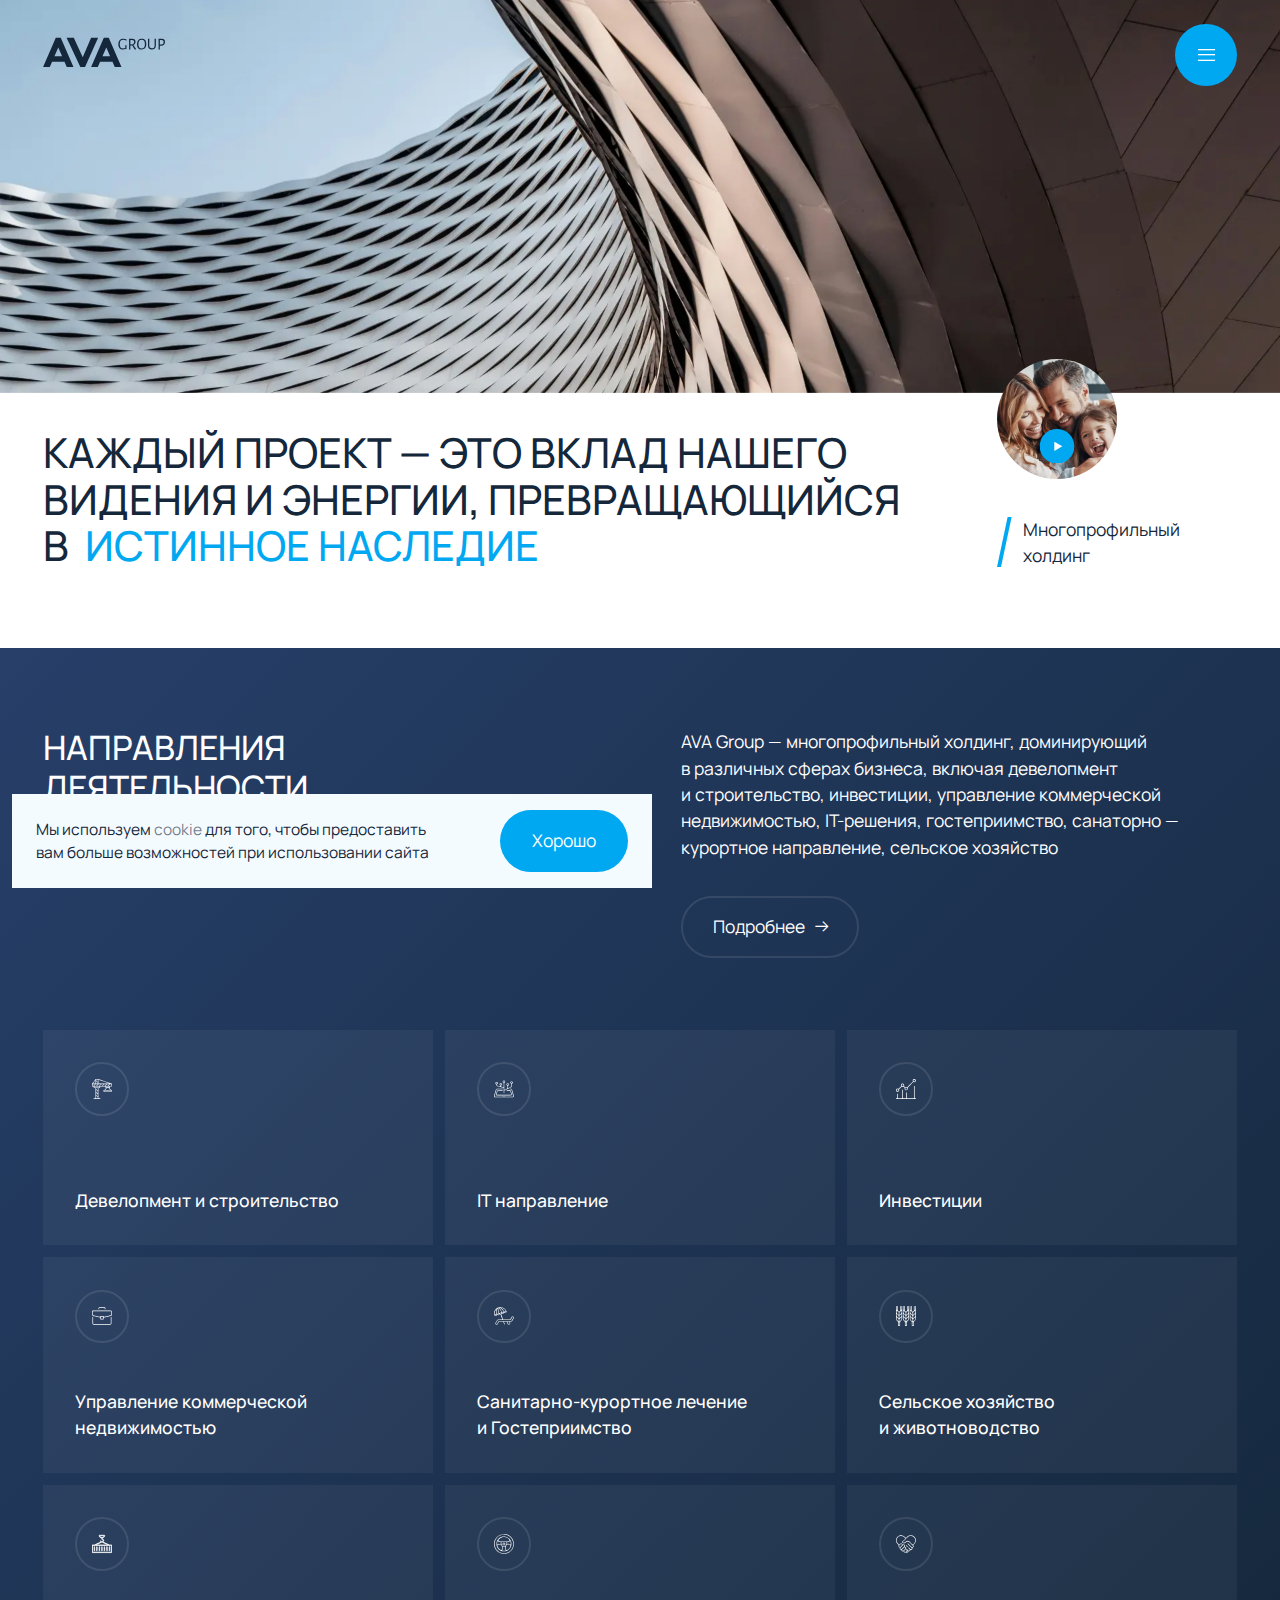
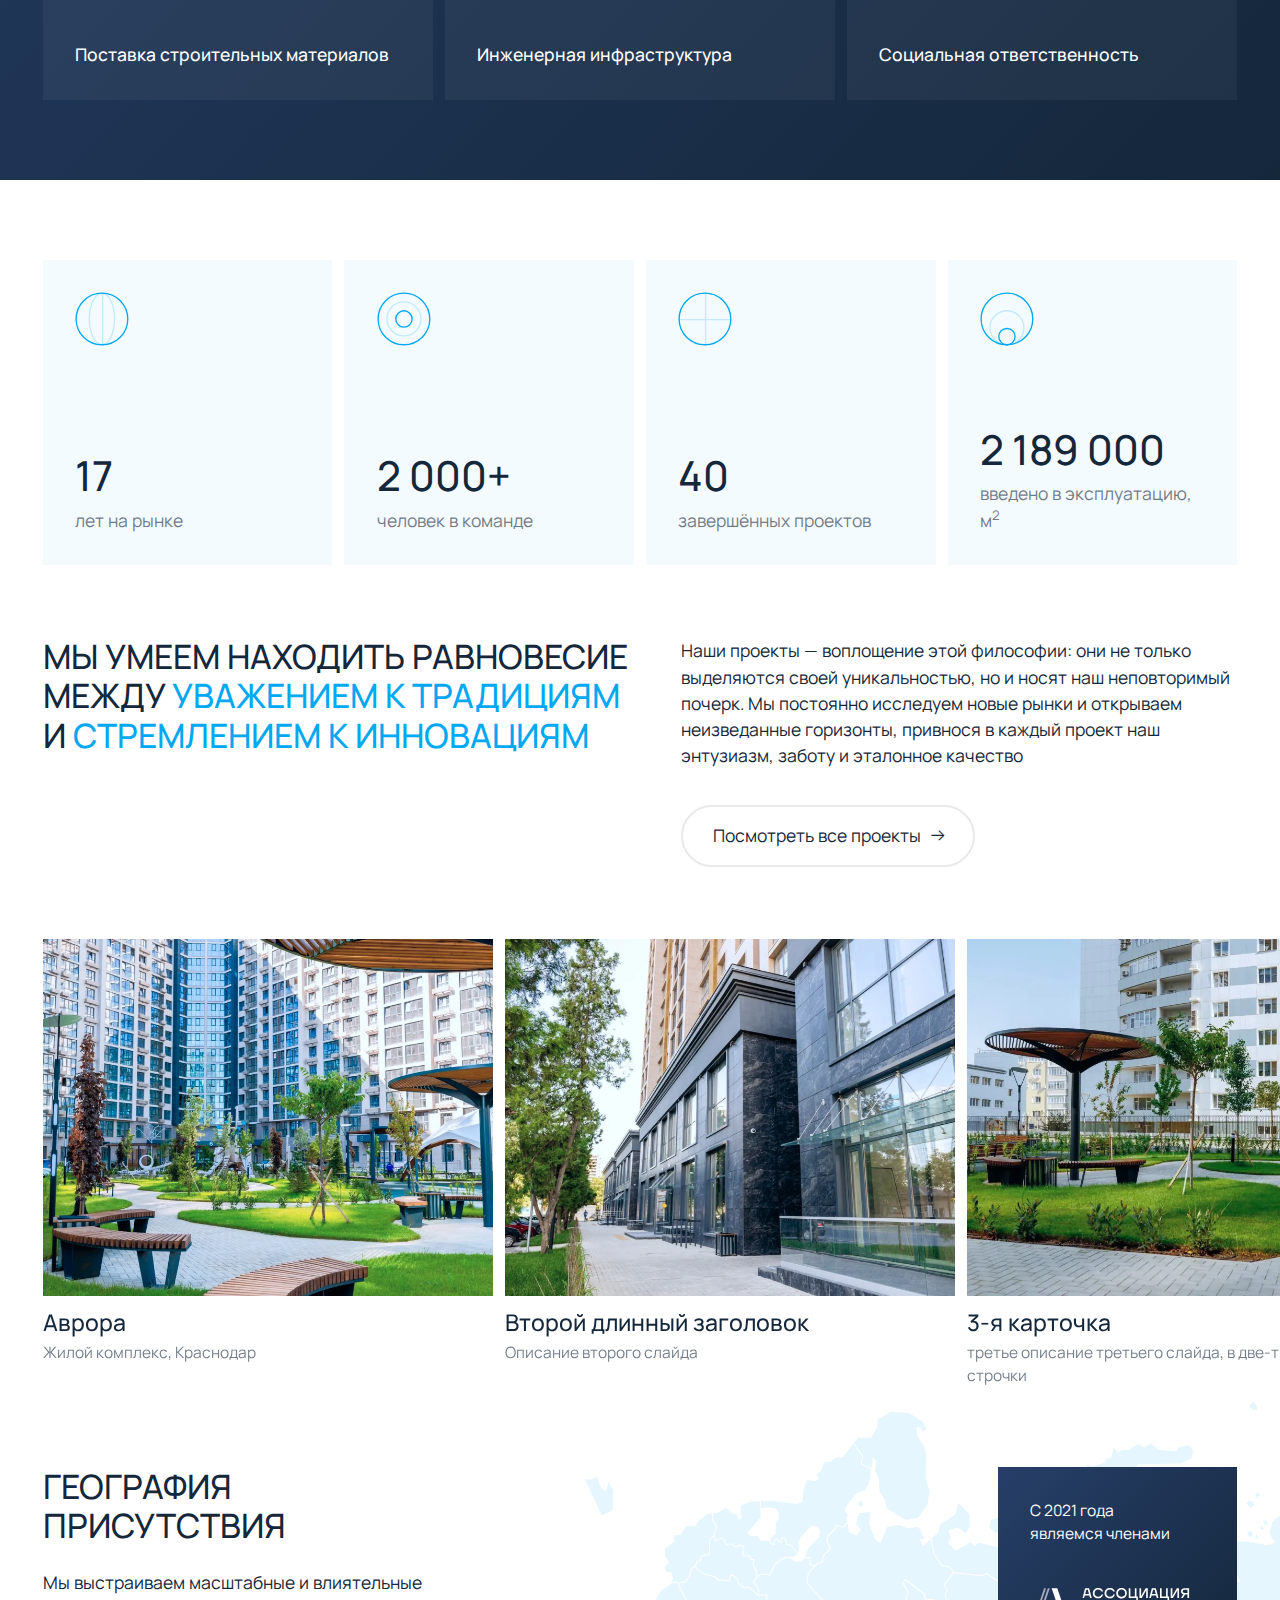
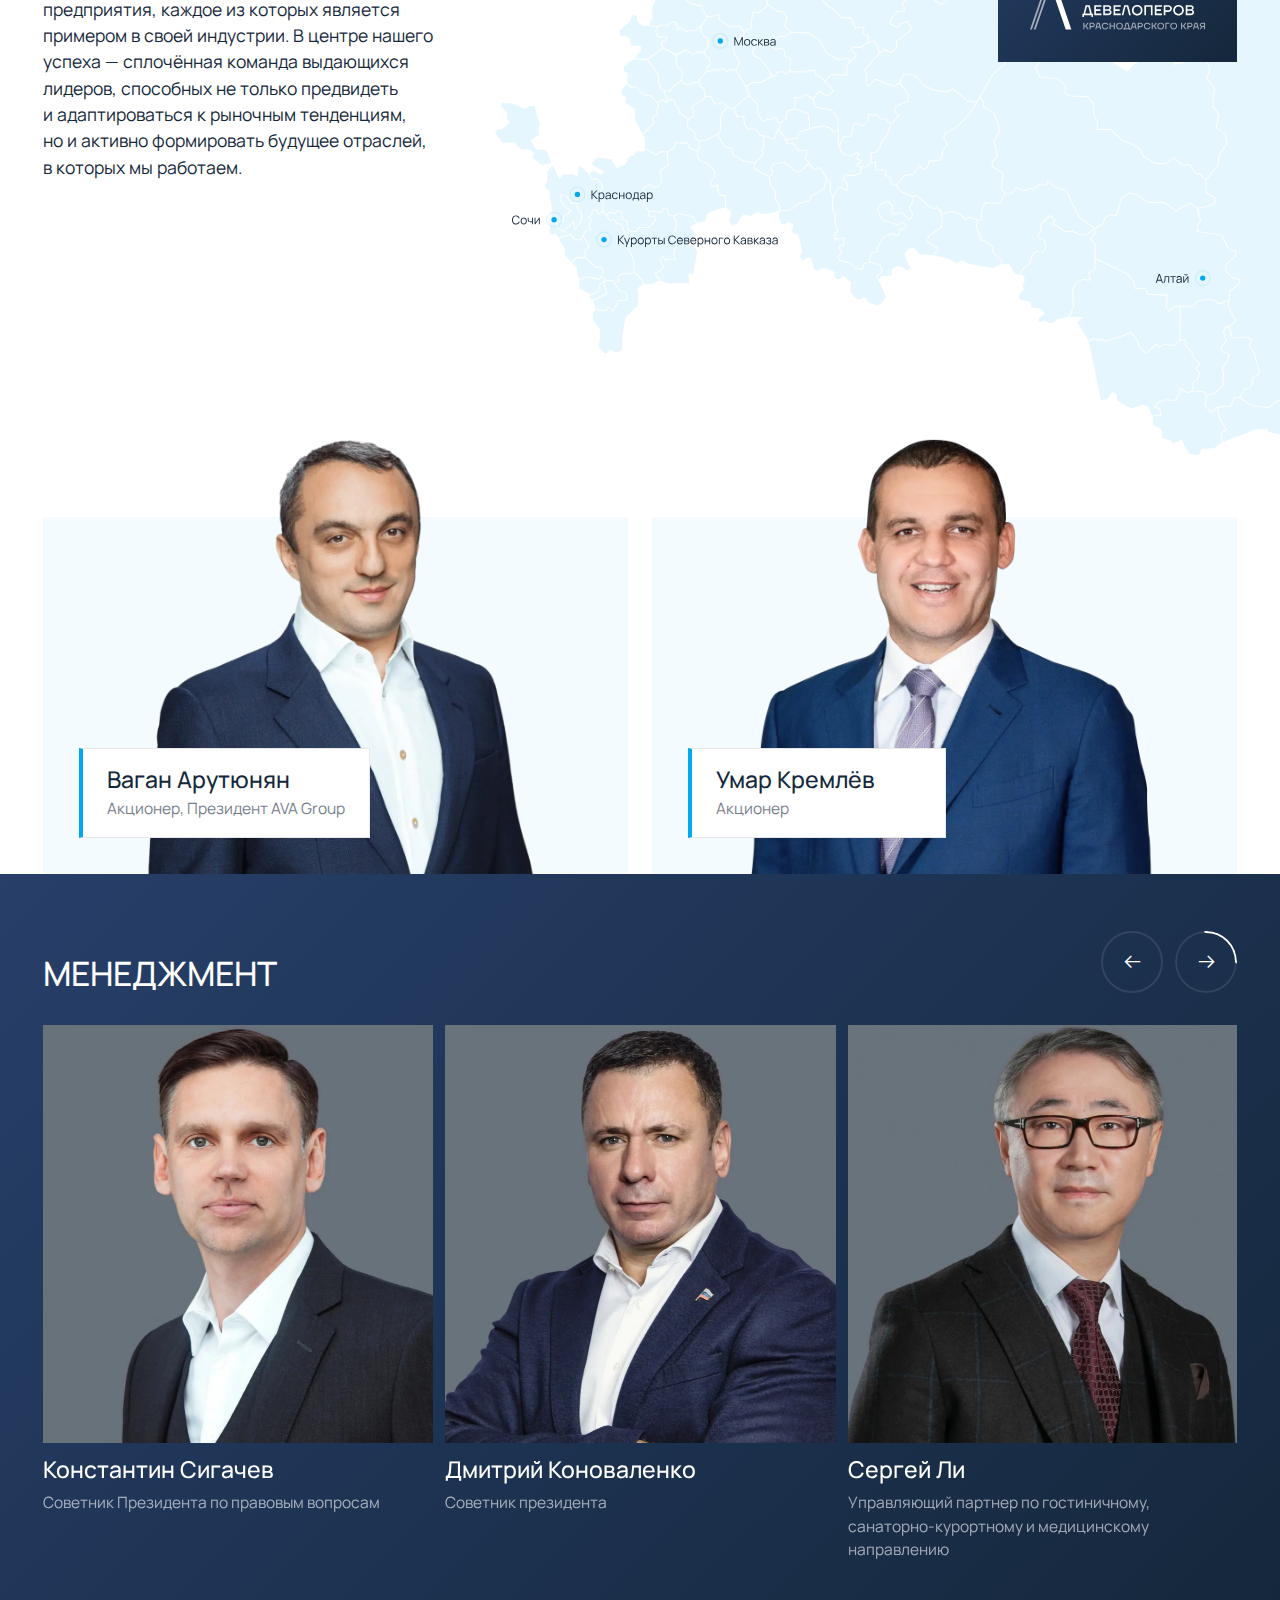
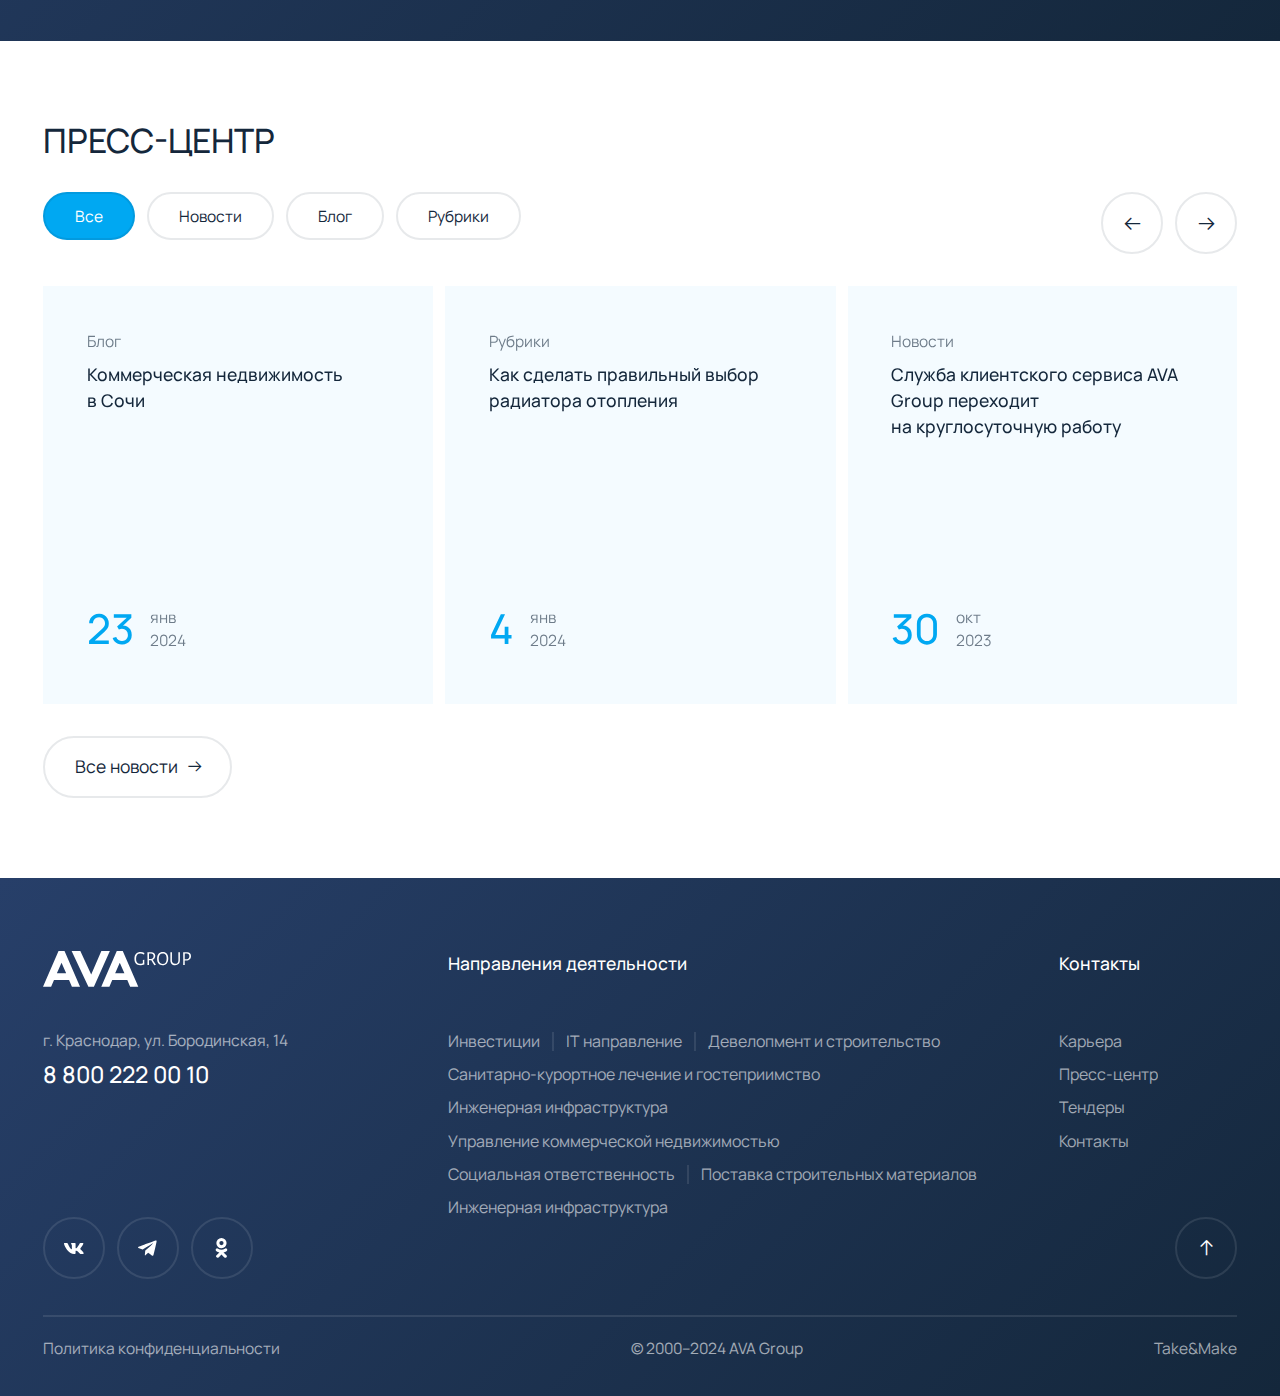
==== commit 2f9d409d: "Изменен блок акционеров" ====
--- a/index.html
+++ b/index.html
@@ -767,8 +767,7 @@
                 </div>
                 <figure class="geo__map-box">
                   <picture>
-                    <source srcset="./img/content/pic/map-mobile.svg" media="(max-width: 767px)"> 
-                    <!-- <source srcset="./img/content/pic/map-mobile.svg" media="(max-width: 1023px)">  -->
+                    <source srcset="./img/content/pic/map-mobile.svg" media="(max-width: 767px)">
                     <img class="geo__map" src="./img/content/pic/map-pc.svg" alt="image">
                   </picture>
                 </figure>
@@ -782,28 +781,24 @@
                   </figure>
                 </div>
               </div>
-              <div class="geo-quote">
-                <div class="geo-quote__inner">
-                  <div class="geo-quote__main">
-                    <figure class="geo-quote__img-box">
-                      <picture><source srcset="./img/content/pic/man.webp" type="image/webp"><img class="geo-quote__img" src="./img/content/pic/man.png" alt="Ваган Арутюнян"></picture>
-                    </figure>
-                    <div class="geo-quote__head">
-                      <h2 class="geo-quote__title _h2">
-                        Ваган <br>
-                        Арутюнян
-                      </h2>
-                      <p class="geo-quote__desc _p2">Президент AVA Group</p>
-                    </div>
+              <div class="members">
+                <div class="members__item">
+                  <figure class="members__img-box">
+                    <picture><source srcset="./img/content/pic/man-1.webp" type="image/webp"><img class="members__img" src="./img/content/pic/man-1.png" alt="Ваган Арутюнян"></picture>
+                  </figure>
+                  <div class="members__info">
+                    <h3 class="members__title _h3">Ваган Арутюнян</h3>
+                    <p class="members__desc _p2">Акционер, Президент AVA Group</p>
                   </div>
-                  <blockquote class="geo-quote__text">
-                    Импульс к развитию &mdash; это не просто слова, это миссия нашей компании, которая
-                    определяет принцип реализации любого нашего проекта.
-                    <br><br>
-                    От жилых проектов, медицинских центров до городской инфраструктуры, поддержки спорта и
-                    благотворительных инициатив &mdash; мы стремимся обеспечить клиентам и обществу
-                    в целом условия для роста благосостояния, здоровья, духовности
-                  </blockquote>
+                </div>
+                <div class="members__item">
+                  <figure class="members__img-box">
+                    <picture><source srcset="./img/content/pic/man-2.webp" type="image/webp"><img class="members__img" src="./img/content/pic/man-2.png" alt="Умар Кремлёв"></picture>
+                  </figure>
+                  <div class="members__info">
+                    <h3 class="members__title _h3">Умар Кремлёв</h3>
+                    <p class="members__desc _p2">Акционер</p>
+                  </div>
                 </div>
               </div>
             </div>
--- a/css/style.min.css
+++ b/css/style.min.css
@@ -1 +1 @@
-@charset "UTF-8";.menu__dropdown,.menu__head,.popup__inner,.sub-menu__body,.video-popup__inner{overflow:auto}.menu__dropdown::-webkit-scrollbar,.menu__head::-webkit-scrollbar,.popup__inner::-webkit-scrollbar,.sub-menu__body::-webkit-scrollbar,.video-popup__inner::-webkit-scrollbar{width:4px;height:4px}.menu__dropdown::-webkit-scrollbar-track,.menu__head::-webkit-scrollbar-track,.popup__inner::-webkit-scrollbar-track,.sub-menu__body::-webkit-scrollbar-track,.video-popup__inner::-webkit-scrollbar-track{background-color:var(--color-border)}.menu__dropdown::-webkit-scrollbar-thumb,.menu__head::-webkit-scrollbar-thumb,.popup__inner::-webkit-scrollbar-thumb,.sub-menu__body::-webkit-scrollbar-thumb,.video-popup__inner::-webkit-scrollbar-thumb{background-color:var(--color-accent)}@-moz-document url-prefix(){.menu__dropdown,.menu__head,.popup__inner,.sub-menu__body,.video-popup__inner{scrollbar-color:var(--color-accent) var(--color-border);scrollbar-width:thin}}.about,.footer,.menu,.section_dark,.team{--color-border:var(--color-white-10);color:var(--color-white);background-image:var(--gradient)}.file-upload__input,.filters__input{position:absolute;width:1px;height:1px;margin:-1px;border:0;padding:0;white-space:nowrap;-webkit-clip-path:inset(100%);clip-path:inset(100%);clip:rect(0 0 0 0);overflow:hidden}.geo__text+.geo__text::before,.heading-box__text+.heading-box__text::before{content:" ";display:block;line-height:1}@font-face{font-family:icons;font-display:swap;src:url(../fonts/icons.woff2) format("woff2"),url(../fonts/icons.woff) format("woff");font-weight:400;font-style:normal}@font-face{font-family:Manrope;font-display:swap;src:url(../fonts/Manrope-Regular.woff2) format("woff2"),url(../fonts/Manrope-Regular.woff) format("woff");font-weight:400;font-style:normal}body,html{font-family:Manrope,sans-serif;font-weight:400}@font-face{font-family:Manrope;font-display:swap;src:url(../fonts/Manrope-Medium.woff2) format("woff2"),url(../fonts/Manrope-Medium.woff) format("woff");font-weight:500;font-style:normal}[class*=" icon-"]::after,[class^=icon-]::after{font-family:icons!important;speak:never;font-style:normal;font-weight:400;font-variant:normal;text-transform:none;line-height:1;-webkit-font-smoothing:antialiased;-moz-osx-font-smoothing:grayscale}.icon-arrow-left::after{content:"\e900"}.icon-arrow-right::after{content:"\e901"}.icon-arrow-up::after{content:"\e902"}.icon-chevron-down::after{content:"\e903"}.icon-chevron-right::after{content:"\e904"}.icon-close::after{content:"\e905"}.icon-home::after{content:"\e906"}.icon-menu::after{content:"\e907"}.icon-plus-circle::after{content:"\e908"}.icon-attachment::after{content:"\e909"}.icon-file::after{content:"\e90a"}/*! normalize.css v8.0.1 | MIT License | github.com/necolas/normalize.css */html{line-height:1.15;-webkit-text-size-adjust:100%}hr{box-sizing:content-box;height:0;overflow:visible}pre{font-family:monospace,monospace;font-size:1em}abbr[title]{border-bottom:none;text-decoration:underline;-webkit-text-decoration:underline dotted;text-decoration:underline dotted}b,strong{font-weight:bolder}code,kbd,samp{font-family:monospace,monospace;font-size:1em}small{font-size:80%}sub,sup{font-size:75%;line-height:0;position:relative;vertical-align:baseline}sub{bottom:-.25em}sup{top:-.5em}button,input,optgroup,select,textarea{font-family:inherit;font-size:100%;line-height:1.15;margin:0}button,input{overflow:visible}button,select{text-transform:none}[type=button],[type=reset],[type=submit],button{-webkit-appearance:button}[type=button]::-moz-focus-inner,[type=reset]::-moz-focus-inner,[type=submit]::-moz-focus-inner,button::-moz-focus-inner{border-style:none;padding:0}[type=button]:-moz-focusring,[type=reset]:-moz-focusring,[type=submit]:-moz-focusring,button:-moz-focusring{outline:1px dotted ButtonText}fieldset{padding:.35em .75em .625em}legend{box-sizing:border-box;color:inherit;display:table;max-width:100%;padding:0;white-space:normal}progress{vertical-align:baseline}textarea{overflow:auto}[type=checkbox],[type=radio]{box-sizing:border-box;padding:0}[type=number]::-webkit-inner-spin-button,[type=number]::-webkit-outer-spin-button{height:auto}[type=search]{-webkit-appearance:textfield;outline-offset:-2px}[type=search]::-webkit-search-decoration{-webkit-appearance:none}::-webkit-file-upload-button{-webkit-appearance:button;font:inherit}details{display:block}summary{display:list-item}template{display:none}[hidden]{display:none}*,::after,::before{box-sizing:border-box;padding:0;margin:0}ul{list-style:none}a{text-decoration:none}b,h1,h2,h3,h4,h5,h6,strong{font-weight:500}img{display:block;max-width:100%;width:100%;-webkit-user-select:none;-moz-user-select:none;user-select:none}button,input,select,textarea{font:inherit}input,textarea{border-radius:0}input:-webkit-autofill{-webkit-transition:background-color 600s ease-in-out 0s;transition:background-color 600s ease-in-out 0s}button{cursor:pointer}body,html{height:100%}:root{--height-header:76px;--height-border:1px;--height-btn:52px;--gap:12px;--color-dark:#14273b;--color-dark-5:rgba(20, 39, 59, 0.05);--color-dark-10:rgba(20, 39, 59, 0.1);--color-grey:#69717a;--color-accent:#00a8f2;--color-accent-10:rgba(0, 169, 242, 0.1);--color-accent-hover:#008ecd;--color-light:#f4fbff;--color-light-hover:#e6f6fe;--color-white:#ffffff;--color-white-5:rgba(255, 255, 255, 0.05);--color-white-10:rgba(255, 255, 255, 0.1);--color-border:var(--color-dark-10);--color-error:#c40c0c;--color-error-10:rgba(196, 12, 12, 0.1);--gradient:linear-gradient(135deg, #273f69 0%, #14273b 100%);--transition-duration:0.3s}html.is-lock{overflow:clip}body,html{font-size:var(--text-large);line-height:1.5;color:var(--color-dark);background-color:var(--color-white)}iframe,video{display:block;width:100%;max-width:100%;height:auto;aspect-ratio:16/9;background-image:var(--gradient);border:none;-o-object-fit:contain;object-fit:contain;-o-object-position:center;object-position:center}.wrapper{position:relative;display:flex;flex-direction:column;min-height:100%;overflow:clip}.is-menu-open .wrapper::after{content:"";position:absolute;z-index:5;top:0;right:0;bottom:0;left:0;background-color:var(--color-dark);opacity:.4}.wrapper_header{padding-top:var(--height-header)}.page{flex:1 1 auto}.page_small{display:flex;flex-direction:column}.page_small>:last-child{flex-grow:1}.container{max-width:100%;padding:0 4.44%;margin:0 auto}.swiper-horizontal{touch-action:pan-y}.swiper-vertical{touch-action:pan-x}.section{position:relative}.section_overflow{overflow:hidden}._h1{text-transform:uppercase;font-weight:500;font-size:var(--title-1);line-height:1.3}._h1 b{font-weight:inherit;color:var(--color-accent)}._h2{text-transform:uppercase;font-weight:500;font-size:var(--title-2);line-height:1.3}._h2 b{font-weight:inherit;color:var(--color-accent)}._h3{font-weight:500;font-size:var(--title-3);line-height:1.3}._h4{font-weight:500;font-size:var(--title-4)}._p2{font-size:var(--text-normal);opacity:.6}._pt{padding-top:48px}._pb{padding-bottom:48px}.btn{display:inline-flex;align-items:center;justify-content:center;height:var(--height-btn);white-space:nowrap;-webkit-user-select:none;-moz-user-select:none;user-select:none;text-align:center;line-height:1;color:inherit;background-color:transparent;border:var(--height-border) solid transparent;border-radius:100px;transition-duration:var(--transition-duration);transition-property:color,background-color,border-color;user-select:none}.btn:not(.btn_round-icon){padding:0 23px}.btn:not(.btn_round-icon)::after{margin-right:-4px;margin-left:8px}.btn:focus-visible{outline:0}.btn_outline-light{border-color:var(--color-white-10)}.btn_outline-light:focus-visible{background-color:var(--color-white-10);border-color:transparent}.btn_outline-light:active{background-color:var(--color-white-5)}.btn_outline-dark{border-color:var(--color-dark-10)}.btn_outline-dark:focus-visible{background-color:var(--color-dark-10);border-color:transparent}.btn_outline-dark:active{background-color:rgba(20,39,59,.05)}.btn_outline-accent{color:var(--color-accent);border-color:var(--color-accent-10)}.btn_outline-accent:focus-visible{background-color:var(--color-accent-10);border-color:transparent}.btn_outline-accent:active{background-color:rgba(0,168,242,.05)}.btn_accent{color:var(--color-white);background-color:var(--color-accent);border-color:transparent}.btn_accent:focus-visible{background-color:var(--color-accent-hover);border-color:transparent}.btn_round-icon{aspect-ratio:1/1;font-size:1.2em;border-radius:50%}.header{position:absolute;z-index:10;top:0;right:0;left:0}.is-menu-open .header{color:var(--color-white)}.header__body{position:relative;display:flex;align-items:center;justify-content:space-between;padding:12px 0}.header__menu{position:relative;z-index:11}.is-menu-open .header__menu{color:var(--color-dark);background-color:var(--color-white)}.is-menu-open .header__menu:focus-visible{color:var(--color-white);background-color:var(--color-accent)}.is-menu-open .header__menu:active{color:var(--color-white);background-color:var(--color-accent-hover)}.is-menu-open .header__menu::after{content:"\e905"}.logo{flex-shrink:0;display:inline-block;color:inherit;transition-duration:var(--transition-duration);transition-property:color}.logo_header{position:relative;z-index:11;width:96px}.logo_footer{width:128px;margin-bottom:24px}.logo__icon{width:100%;aspect-ratio:144/36}.menu{position:absolute;top:0;right:0;left:0;z-index:10;opacity:0;visibility:hidden;pointer-events:none;transition-duration:var(--transition-duration);transition-property:opacity}.is-menu-open .menu{opacity:1;visibility:visible;pointer-events:auto}.menu__body{display:flex}.menu__tabs{display:flex}.menu__link{display:inline-flex;align-items:center;justify-content:center;text-align:left;color:inherit;background-color:transparent;border:none;transition-duration:var(--transition-duration);transition-property:color}.menu__link:focus-visible{outline:0;color:var(--color-accent)}.menu__link:active{color:var(--color-accent-hover)}.menu__link::after{margin-left:10px;transition-duration:var(--transition-duration);transition-property:transform}.menu__link._tab-active{color:var(--color-accent)}.menu__link._tab-active::after{transform:scale(1,-1)}.menu__list{display:flex}.menu__dropdown{max-height:calc(var(--height-page) - var(--height-header))}.sub-menu__navigation{display:flex;flex-direction:column;padding:0 0 14px}.sub-menu__link{display:inline-flex;align-items:center;text-align:left;color:inherit;background-color:transparent;border:none;transition-duration:var(--transition-duration);transition-property:color}.sub-menu__link:focus-visible{outline:0;color:var(--color-accent)}.sub-menu__link:active{color:var(--color-accent-hover)}.sub-menu__link._tab-active{color:var(--color-accent)}.sub-menu__link::after{margin-left:10px}.sub-menu__link+.sub-menu__link{margin-top:14px}.sub-menu__back{display:flex;flex-direction:row-reverse;align-items:center;justify-content:flex-end;width:100%;padding-bottom:24px;text-align:left;color:inherit;background-color:transparent;border:none;transition-duration:var(--transition-duration);transition-property:color}.sub-menu__back:focus-visible{outline:0;color:var(--color-accent)}.sub-menu__back:active{color:var(--color-accent-hover)}.sub-menu__back::after{margin-right:10px;transform:scale(-1,1)}.menu-cards{position:relative;max-width:100%;height:100%;display:block;color:inherit;background-color:var(--color-white-5)}.menu-cards:focus-visible{outline:0}.menu-cards:focus-visible .menu-cards__bg-box{opacity:1}.menu-cards__bg-box{position:absolute;top:0;right:0;bottom:0;left:0;opacity:0;transition-duration:var(--transition-duration);transition-property:opacity}.menu-cards__bg{height:100%;-o-object-fit:cover;object-fit:cover;-o-object-position:center;object-position:center}.menu-cards__inner{position:relative;display:flex;align-items:center;max-width:100%;height:100%;padding:16px}.menu-cards__icon-box{flex-shrink:0;display:flex;align-items:center;justify-content:center;width:52px;aspect-ratio:1/1;border:var(--height-border) solid var(--color-white-5);border-radius:50%}.menu-cards__icon{width:40%;aspect-ratio:1/1}.footer{padding-top:48px}.footer__body{position:relative;padding-bottom:24px}.footer__head{display:flex;flex-direction:column}.footer__address{font-style:normal}.footer__link{white-space:nowrap;color:inherit;transition-duration:var(--transition-duration);transition-property:color}.footer__link:focus-visible{outline:0;color:var(--color-accent)}.footer__link:active{color:var(--color-accent-hover)}.footer__main{margin:48px 0 0}.footer__menu+.footer__menu{margin:48px 0 0}.footer__social{margin-top:48px}.footer__btn{position:absolute;top:0;right:0}.footer__btn:focus-visible{outline:0;background-color:var(--color-accent);border-color:transparent}.footer__btn:active{background-color:var(--color-accent-hover);border-color:transparent}.footer-nav{overflow:hidden}.footer-nav__title{margin-bottom:14px}.footer-nav__link{color:rgba(255,255,255,.6);transition-duration:var(--transition-duration);transition-property:color}.footer-nav__link:focus-visible{outline:0;color:var(--color-accent)}.footer-nav__link:active{color:var(--color-accent-hover)}.footer-info{padding:16px 0 24px;font-size:var(--text-normal);border-top:var(--height-border) solid var(--color-white-10)}.footer-info__list{display:flex;justify-content:space-between;flex-wrap:wrap;margin:0 -12px -24px}.footer-info__item{flex-shrink:0;margin:0 12px 24px;white-space:nowrap}.footer-info__link{color:rgba(255,255,255,.6);transition-duration:var(--transition-duration);transition-property:color}.footer-info__link:focus-visible{outline:0;color:var(--color-accent)}.footer-info__link:active{color:var(--color-accent-hover)}.video{position:relative;font-size:0;aspect-ratio:16/9;background-image:var(--gradient)}.video__link,.video__media{position:absolute;top:0;right:0;bottom:0;left:0}.video__link:focus-visible,.video__media:focus-visible{outline:0}.video__link:focus-visible~.video__button,.video__media:focus-visible~.video__button{background-color:var(--color-accent-hover)}.video__media{-o-object-fit:cover;object-fit:cover;-o-object-position:center;object-position:center}.video__button{position:absolute;top:50%;left:50%;transform:translate(-50%,-50%);display:none;width:var(--height-btn);height:var(--height-btn);color:var(--color-white);background-color:var(--color-accent);border-radius:50%;border:none;transition-duration:var(--transition-duration);transition-property:background-color}.video__button:focus-visible{outline:0;background-color:var(--color-accent-hover)}.video_init .video__button{display:block}.video__icon{width:100%;height:100%;pointer-events:none}.breadcrumbs{display:flex;max-width:100%;font-size:var(--text-normal);line-height:1;color:rgba(20,39,59,.6)}.breadcrumbs__item{display:flex}.breadcrumbs__item:not(:last-child){white-space:nowrap}.breadcrumbs__item:not(:last-child)::after{content:"/";margin:0 10px}.breadcrumbs__item:not(:last-child) a.breadcrumbs__link{color:var(--color-accent);transition-duration:var(--transition-duration);transition-property:color}.breadcrumbs__item:not(:last-child) a.breadcrumbs__link:focus-visible{outline:0;color:var(--color-dark)}.breadcrumbs__item:not(:last-child) a.breadcrumbs__link:active{color:var(--color-dark)}.breadcrumbs__item:last-child{display:-webkit-box;box-orient:vertical;-webkit-box-orient:vertical;text-overflow:ellipsis;-ms-text-overflow:ellipsis;line-clamp:1;-ms-line-clamp:1;-webkit-line-clamp:1;overflow:hidden}.popup{position:fixed;z-index:-10;top:0;right:0;bottom:0;left:0;display:flex;align-items:center;justify-content:center;transition-duration:var(--transition-duration);transition-property:opacity;background-color:rgba(0,0,0,.7);opacity:0;visibility:hidden;pointer-events:none}.popup.is-open{z-index:20;opacity:1;visibility:visible;pointer-events:auto}.popup__body{position:relative;display:flex;width:100%;min-width:0;max-height:100%;background-color:var(--color-white)}.popup__close{position:absolute;z-index:1;right:4.3%;background-color:var(--color-white);top:16px}.popup__inner{flex-shrink:0;flex-grow:1;max-width:100%;max-height:100%;padding-top:48px;padding-right:4.3%;padding-left:4.3%}.popup__head{max-width:85%;padding-bottom:24px}.popup__title:not(:first-child){margin-top:12px}.popup__main{border-top:var(--height-border) solid var(--color-dark-10)}.video-popup{position:fixed;z-index:20;top:0;right:0;bottom:0;left:0;display:none;align-items:center;justify-content:center;transition-duration:var(--transition-duration);transition-property:opacity;opacity:0;background-color:rgba(0,0,0,.7)}.video-popup.is-open{opacity:1;display:flex}.video-popup__body{position:relative;display:flex;width:100%;max-width:100%;max-height:100%;background-color:var(--color-white)}.video-popup__close{position:absolute;z-index:1;top:4px;right:4px;display:flex;align-items:center;justify-content:center;font-size:18px;background-color:var(--color-white);border:none}.video-popup__inner{flex-grow:1;max-width:100%;max-height:100%;padding:24px}.video-popup__inner iframe{display:block;width:100%;max-width:100%;max-height:100%;aspect-ratio:16/9;border:none}.cookie{position:fixed;z-index:11;right:0;bottom:0;left:0;padding:16px;background-color:var(--color-light)}.cookie__text{margin:0 0 16px 0;font-size:var(--text-normal)}.cookie__text a{color:rgba(20,39,59,.6);transition-duration:var(--transition-duration);transition-property:color}.cookie__text a:focus-visible{outline:0;color:var(--color-accent)}.cookie__text a:active{color:var(--color-accent-hover)}.article__head{max-width:85%}.article__title:not(:first-child){margin-top:12px}.article__body h3{text-transform:uppercase;font-size:var(--title-3);margin-top:48px;margin-bottom:12px}.article__body li{position:relative;padding-left:22px}.article__body li::before{position:absolute;top:0}.article__body ol>li::before{right:calc(100% - 18px)}.article__body ul>li::before{left:5px}.article__body ol{list-style:none;counter-reset:num}.article__body ol>li::before{counter-increment:num;content:counters(num, ".") ". "}.article__body ul li{position:relative}.article__body ul li::before{position:absolute;content:"•"}.article__body a{color:inherit;transition-duration:var(--transition-duration);transition-property:color}.article__body a:focus-visible{outline:0;color:var(--color-accent)}.article__body a:active{color:var(--color-accent-hover)}.article__body>div{margin:calc(var(--gap) * 2) 0}.article__body>*{margin:var(--gap) 0}.article__body>:first-child{margin-top:0}.article__body>:last-child{margin-bottom:0}.article__body .video__block,.article__media{background-image:var(--gradient)}.article__date{display:block}.article__date_head{margin-top:12px}.article__date_sidebar{margin-bottom:48px}.article__share-text{display:block}.article__share-text:not(:last-child){margin-bottom:12px}.article-slider{position:relative;width:100%;overflow:hidden}.article-slider__items{position:relative;display:flex;width:100%;max-width:100%}.article-slider__item{flex-shrink:0;display:flex;flex-direction:column}.article-slider__img-box:not(:last-child){margin-bottom:12px}.article-slider__img{aspect-ratio:934/524;-o-object-fit:cover;object-fit:cover;-o-object-position:center;object-position:center}.article-slider__content{flex-grow:1;display:flex;flex-direction:column;justify-content:flex-end}.article-slider__name:not(:last-child){margin-bottom:4px}.article-slider__footer{display:flex;align-items:flex-end;justify-content:space-between;margin-top:24px}.article-slider__pagination{display:flex;align-items:baseline;color:rgba(20,39,59,.6)}.article-slider_text .article-slider__pagination{display:none}.article-slider__pagination-current{margin-right:4px;text-transform:uppercase;font-weight:500;font-size:var(--title-2);color:var(--color-dark)}.article-slider__pagination-total{font-size:var(--text-normal)}.article-slider__button+.article-slider__button{margin-left:var(--gap)}.social__list{display:flex;flex-wrap:wrap;margin:0 -6px -12px}.social__item{flex-shrink:0;margin:0 6px 12px}.social__link{display:flex;align-items:center;justify-content:center;width:var(--height-btn);height:var(--height-btn);color:inherit;border:var(--height-border) solid var(--color-border);border-radius:50%;overflow:hidden;transition-duration:var(--transition-duration);transition-property:color,background-color,border-color}.social__link:focus-visible{outline:0;color:var(--color-white);background-color:var(--color-accent);border-color:transparent}.social__link:active{color:var(--color-white);background-color:var(--color-accent-hover);border-color:transparent}.social__icon{width:34.2%;height:34.2%;pointer-events:none}.form{width:100%}.form__main{padding-top:24px}.form__img{aspect-ratio:32/24;-o-object-fit:cover;object-fit:cover;-o-object-position:center;object-position:center}.form__inputs{flex-grow:1;display:flex;flex-direction:column}.form__upload{margin-top:24px}.form__action{margin-top:24px}.form__text{line-height:1.4;font-size:var(--text-normal);color:rgba(20,39,59,.6)}.form__text a{color:var(--color-accent);transition-duration:var(--transition-duration);transition-property:color}.form__text a:focus-visible{outline:0;color:var(--color-accent-hover)}.form__btn{margin-top:24px}.inputs__item{position:relative;display:flex;flex-direction:column}.inputs__item:focus-visible{outline:0}.inputs__item:focus-visible .inputs__body{border-color:var(--color-accent)}.inputs__item+.inputs__item{margin-top:16px}.inputs__body{padding:20px 0 10px;caret-color:var(--color-accent);border:none;border-bottom:var(--height-border) solid var(--color-border);transition-duration:var(--transition-duration);transition-property:border-color}.inputs__body:focus-visible{outline:0;border-color:var(--color-accent)}textarea.inputs__body{font:inherit;resize:none}textarea.inputs__body~.inputs__label{margin-top:-2px}.inputs__body:-webkit-autofill~.inputs__label,.inputs__body:focus-visible~.inputs__label,.inputs__body:not(:placeholder-shown)~.inputs__label{transform:scale(.84);padding:0}.inputs__item_error .inputs__body{border-color:var(--color-error)!important}.inputs__label{position:absolute;top:0;left:0;max-width:120%;padding:20px 0 10px;white-space:nowrap;text-overflow:ellipsis;overflow:hidden;opacity:.6;pointer-events:none;transform-origin:top left;transition-duration:var(--transition-duration);transition-property:padding,transform}.inputs__alert{font-size:var(--text-small);color:var(--color-error)}.file-upload{cursor:pointer}.file-upload__input:focus-visible~.file-upload__body::after,.file-upload__input:focus~.file-upload__body::after{color:var(--color-accent);background-color:var(--color-accent-10)}.file-upload__body{display:flex;flex-direction:column;padding:24px;border:var(--height-border) dashed var(--color-border);transition-duration:var(--transition-duration);transition-property:background-color,border-color}.file-upload__body.is-active{border-color:var(--color-dark)}.is-error .file-upload__body{border-color:var(--color-error-10)}.is-load .file-upload__body{background-color:var(--color-accent-10);border-color:transparent}.file-upload__body::after{order:-1;flex-shrink:0;display:flex;align-items:center;justify-content:center;width:var(--height-btn);aspect-ratio:1/1;margin-bottom:24px;border-radius:50%;background-color:var(--color-border);transition-duration:var(--transition-duration);transition-property:color,background-color;pointer-events:none}.is-error .file-upload__body::after{color:var(--color-error)!important;background-color:var(--color-error-10)!important}.is-load .file-upload__body::after{content:"\e90a";color:var(--color-white)!important;background-color:var(--color-accent)!important}.file-upload__text{width:100%;margin-top:auto;word-break:break-word;font-size:var(--text-normal);display:-webkit-box;-webkit-line-clamp:2;-webkit-box-orient:vertical;overflow:hidden;pointer-events:none}.file-upload__desc{pointer-events:none}.agree{line-height:1.4}.agree__text{font-size:var(--text-normal);color:rgba(20,39,59,.6)}.agree__text a{color:var(--color-accent);transition-duration:var(--transition-duration);transition-property:color}.agree__text a:focus-visible{outline:0;color:var(--color-accent-hover)}.welcome__body{padding-top:24px;padding-bottom:48px}.welcome__info{display:flex}.no-webp .welcome__video{background:url(../img/content/pic/video.jpg) center/cover no-repeat}.welcome__video{position:relative;flex-shrink:0;width:70px;aspect-ratio:1/1;margin-bottom:-30px;margin-left:20px;color:var(--color-accent);border-radius:50%;overflow:hidden;transition-duration:var(--transition-duration);transition-property:color}.welcome__video svg{position:absolute;left:50%;transform:translateX(-50%);bottom:13.33%;width:28.88%;aspect-ratio:1/1}.welcome__video:focus-visible{outline:0;color:var(--color-accent-hover)}.welcome__text{position:relative;padding-left:26px}.welcome__text::before{content:"";position:absolute;top:50%;transform:translateY(-50%) skewX(-12deg);left:0;transform-origin:left bottom;width:4px;height:50px;max-height:100%;background-color:var(--color-accent)}.welcome-slider{width:100%;overflow:hidden}.welcome-slider__items{position:relative;display:flex;width:100%}.welcome-slider__item{flex-shrink:0;width:100%}.welcome-slider__img{aspect-ratio:36/38;-o-object-fit:cover;object-fit:cover;-o-object-position:center;object-position:center}.about__body{padding:48px 0}.about__head{margin-bottom:48px}.about__title{margin-bottom:16px}.about__text:not(:last-child){margin-bottom:24px}.about-slider{width:100%}.about-slider__items{display:flex}.category-card{position:relative;max-width:100%;height:100%;display:block;color:inherit;background-color:var(--color-white-5)}.category-card:focus-visible{outline:0}.category-card:focus-visible .category-card__bg-box{opacity:1}.category-card__bg-box{position:absolute;top:0;right:0;bottom:0;left:0;opacity:0;transition-duration:var(--transition-duration);transition-property:opacity}.category-card__bg{height:100%;-o-object-fit:cover;object-fit:cover;-o-object-position:center;object-position:center}.category-card__inner{position:relative;display:flex;flex-direction:column;justify-content:space-between;aspect-ratio:32/24;max-width:100%;height:100%;padding:24px}.category-card__icon-box{flex-shrink:0;display:flex;align-items:center;justify-content:center;width:56px;aspect-ratio:1/1;border:var(--height-border) solid var(--color-border);border-radius:50%}.category-card__icon{width:40%;aspect-ratio:1/1}.projects{overflow:hidden}.projects__body{display:flex;flex-direction:column-reverse;padding-top:48px}.projects__head{padding:48px 0}.projects__text:not(:last-child){margin-bottom:24px}.projects-stats{display:flex;flex-wrap:wrap;margin:0 calc(var(--gap)/ -2) calc(var(--gap) * -1)}.projects-stats__item{flex:1 1 20%;margin:0 calc(var(--gap)/ 2) var(--gap)}.projects-stats__body{display:flex;align-items:center;width:100%;height:100%;padding:16px;background-color:var(--color-light)}.projects-stats__icon{flex-shrink:0;width:56px;aspect-ratio:1/1;margin-right:24px}.projects-stats__name{white-space:nowrap}.projects-stats__desc{opacity:.6}.sliders__action{display:none}.sliders__button{overflow:hidden}.projects__sliders .sliders__button{background-color:var(--color-white)}.sliders__button+.sliders__button{margin-left:var(--gap)}.sliders__button_next{position:relative;border:none!important}.sliders__button_next:focus-visible .main-slider__progress circle:first-child{stroke:transparent}.sliders__progress{position:absolute;top:0;left:0;transform:rotate(-90deg);width:var(--height-btn);height:var(--height-btn);border-radius:50%;pointer-events:none;overflow:hidden}.sliders__progress circle{fill:none;stroke-width:calc(var(--height-border) * 2)}.sliders__progress circle:first-child{stroke:var(--color-border);transition-duration:var(--transition-duration);transition-property:stroke}.sliders__progress circle:last-child{stroke:currentColor;stroke-dasharray:calc(var(--height-btn) * 3.14159);stroke-dashoffset:calc(var(--height-btn) * 3.14159 * (1 - var(--progress)))}.thumb-slider{width:100%}.thumb-slider__items{position:relative;display:flex;width:100%;will-change:transform}.thumb-slider__item{position:relative;flex-shrink:0;display:flex;width:100%}.thumb-slider__img-box{width:100%}.thumb-slider__img{-o-object-fit:cover;object-fit:cover;-o-object-position:center;object-position:center}.projects__sliders .thumb-slider__img{aspect-ratio:58/46}.team__sliders .thumb-slider__img{aspect-ratio:43/46}.thumb-slider__content{width:80%;padding-top:var(--gap)}.thumb-slider__name{margin-bottom:4px}.main-slider__items{position:relative;display:flex;width:100%;will-change:transform}.main-slider__item{position:relative;flex-shrink:0;display:flex;transition-duration:.1s;transition-property:opacity;opacity:1!important}.main-slider__img-mask{flex-shrink:0;width:59.37%;margin-right:var(--gap);overflow:hidden}.main-slider__img-box{transform:translateX(100%);width:100%;height:100%;transition-duration:.6s;transition-property:transform}.main-slider__img{aspect-ratio:884/684;-o-object-fit:cover;object-fit:cover;-o-object-position:center;object-position:center}.main-slider__content-mask{flex-grow:1;align-self:flex-end;overflow:hidden}.main-slider__content{transform:translateY(-50%);opacity:0;width:80%;transition-duration:.5s;transition-property:opacity,transform;opacity:0}.main-slider__name{margin-bottom:4px}.geo__body{padding:48px 0 0}.geo__main{position:relative}.geo__title{margin-bottom:16px}.geo__map-box{position:relative;aspect-ratio:328/300}.geo__map{position:absolute;z-index:-1;top:-13%;left:0;width:209%;max-width:none;aspect-ratio:2334/1200}.geo-info{padding:16px;display:flex;align-items:center;justify-content:space-between;font-size:var(--text-normal);color:var(--color-white);background-image:var(--gradient)}.geo-info__text{padding-right:24px}.geo-info__img-box{flex-shrink:0}.geo-info__img{aspect-ratio:200/48;-o-object-fit:contain;object-fit:contain;-o-object-position:center;object-position:center}.geo-quote{position:relative;padding:48px 0 0}.geo-quote__img-box{position:absolute}.geo-quote__img{aspect-ratio:1/1;-o-object-fit:contain;object-fit:contain;-o-object-position:bottom center;object-position:bottom center}.geo-quote__head{position:relative}.geo-quote__title:not(:last-child){margin-bottom:4px}.team{overflow:hidden}.team__body{padding:48px 0}.team__title{position:relative;margin-bottom:24px}.team-slider{position:relative}.team-slider__wrapper{width:100%}.team-slider__items{position:relative;display:flex;width:100%;will-change:transform}.team-slider__item{position:relative;flex-shrink:0;display:flex;flex-direction:column;width:320px}.team-slider__img-box{width:100%}.team-slider__img{aspect-ratio:43/46;-o-object-fit:cover;object-fit:cover;-o-object-position:center;object-position:center}.team-slider__content{padding-top:var(--gap)}.team-slider__name{margin-bottom:4px}.team-slider__action{display:none;margin-bottom:24px}.team-slider__button{overflow:hidden}.team-slider__button+.team-slider__button{margin-left:var(--gap)}.team-slider__button_next{position:relative;border:none!important}.team-slider__button_next:focus-visible circle:first-child{stroke:transparent}.team-slider__progress{position:absolute;top:0;left:0;transform:rotate(-90deg);width:var(--height-btn);height:var(--height-btn);border-radius:50%;pointer-events:none;overflow:hidden}.team-slider__progress circle{fill:none;stroke-width:calc(var(--height-border) * 2)}.team-slider__progress circle:first-child{stroke:var(--color-border);transition-duration:var(--transition-duration);transition-property:stroke}.team-slider__progress circle:last-child{stroke:currentColor;stroke-dasharray:calc(var(--height-btn) * 3.14159);stroke-dashoffset:calc(var(--height-btn) * 3.14159 * (1 - var(--progress)))}.news__body{padding:48px 0}.news__title:not(:last-child){margin-bottom:24px}.news__filters:not(:last-child){margin-bottom:16px}.news__btn{margin-top:24px}.filters__items{display:flex}.filters__item{border-radius:100px;cursor:pointer}.filters__input:focus+.filters__btn,.filters__input:focus-visible+.filters__btn{outline:0;background-color:var(--color-dark-10);border-color:transparent}.filters__input:focus-visible:checked+.filters__btn,.filters__input:focus:checked+.filters__btn{background-color:var(--color-accent-hover);border-color:transparent}.filters__input:checked+.filters__btn{color:var(--color-white);background-color:var(--color-accent)}.filters__input:active+.filters__btn{background-color:rgba(20,39,59,.05)}.filters__btn{display:inline-flex;align-items:center;justify-content:center;height:36px;padding:0 23px;font-size:var(--text-normal);line-height:1;border:var(--height-border) solid var(--color-dark-10);border-radius:100px;transition-duration:var(--transition-duration);transition-property:color,background-color,border-color;pointer-events:none;-webkit-user-select:none;-moz-user-select:none;user-select:none}.news-slider{width:100%}.news-slider__items{position:relative;display:flex;width:100%;transition-timing-function:linear;will-change:transform}.news-slider__item{flex-shrink:0;width:320px;margin-right:var(--gap)}.news-slider__item:not(.news-slider__item_visible) a,.news-slider__item:not(.news-slider__item_visible) button{opacity:0;visibility:hidden;pointer-events:none}.news-slider__actions{display:none}.news-slider__button_next{margin-left:var(--gap)}.new-card{position:relative;aspect-ratio:1/1 auto;max-width:100%;height:100%}.new-card__link{position:absolute;z-index:1;top:0;right:0;bottom:0;left:0}.new-card__link:focus-visible{outline:0}.new-card__link:focus-visible+.new-card__content{background-color:var(--color-light-hover)}.new-card__content{display:flex;flex-direction:column;min-height:100%;padding:24px;background-color:var(--color-light);transition-duration:var(--transition-duration);transition-property:background-color}.new-card__type{margin-bottom:8px}.new-card__name:not(:last-child){margin-bottom:32px}.new-card__info{display:flex;align-items:center;margin-top:auto}.new-card__day{margin-right:16px;font-weight:500;font-size:var(--title-1);color:var(--color-accent)}.branch-head__img{aspect-ratio:36/38;-o-object-fit:cover;object-fit:cover;-o-object-position:center;object-position:center}.branch-head__body{padding-top:24px}.branch-head__title:not(:last-child){margin-bottom:16px}.heading-box{position:relative}.heading-box:not(:last-child){padding-bottom:36px}.heading-box__title:not(:last-child){margin-bottom:16px}.heading-box__text:not(:first-child)::before{content:" ";display:block;line-height:1}.heading-box__list:not(:first-child)::before{content:" ";display:block;line-height:1}.heading-box__list-item{position:relative;padding-left:24px}.heading-box__list-item::before{position:absolute;top:0;left:5px;content:"•"}.heading-box__accent-text:not(:first-child){margin-top:24px}.heading-box__accent-text span{color:var(--color-accent)}.cards-slider{position:relative}.cards-slider__wrapper{width:100%}.cards-slider__items{position:relative;display:flex;width:100%;will-change:transform}.cards-slider__item{flex-shrink:0;width:320px}.cards-slider__item>*{width:100%;max-width:100%;height:100%}.cards-slider__action{display:none}.cards-slider__button+.cards-slider__button{margin-left:var(--gap)}.cards-slider__button_lock{display:none}.num-stats-slider{position:relative}.num-stats-slider__item{flex-shrink:0;display:flex;align-items:flex-start;padding:16px;background-color:var(--color-light)}.num-stats-slider__icon{flex-shrink:0;width:56px;aspect-ratio:1/1;margin-right:24px}.num-stats-slider__name{white-space:nowrap}.num-stats-slider__desc{opacity:.6}.num-stats-slider__action{display:none}.num-stats-slider__button+.num-stats-slider__button{margin-left:var(--gap)}.num-stats-slider__button_lock{display:none}.partner__img-box{background-color:var(--color-dark-5)}.section_dark .partner__img-box{background-color:var(--color-white-5)}.partner__img{aspect-ratio:58/32;-o-object-fit:cover;object-fit:cover;-o-object-position:center;object-position:center}.partner__content{padding:var(--gap) var(--gap) 0 0}.partner__name:not(:last-child){margin-bottom:4px}.media-block{position:relative}.media-block__img{aspect-ratio:16/9;-o-object-fit:cover;object-fit:cover;-o-object-position:center;object-position:center}.media-block__logo{position:absolute;top:16px;right:16px;width:17%;aspect-ratio:1/1;-o-object-fit:cover;object-fit:cover;-o-object-position:center;object-position:center;border-radius:50%}.info-card{display:flex;flex-direction:column;aspect-ratio:auto 32/24;max-width:100%;height:100%;padding:24px;background-color:var(--color-dark-5);transition-duration:var(--transition-duration);transition-property:background-color}.section_dark .info-card{background-color:var(--color-white-5)}.info-card_text:hover{background-color:var(--color-light-hover)}.info-card_text:hover .info-card__icon-box{display:none}.info-card_text:hover .info-card__desc{display:block}.info-card_img{position:relative}.info-card_img .info-card__name{display:none}.info-card_img .info-card__icon-box{display:none}.info-card_img:hover{background-color:var(--color-light-hover)}.info-card_img:hover .info-card__img-box{display:none}.info-card_img:hover .info-card__name{display:block}.info-card_img:hover .info-card__desc{display:block}.info-card__img-box{position:absolute;top:0;right:0;bottom:0;left:0}.info-card__img{height:100%;-o-object-fit:contain;object-fit:contain;-o-object-position:center;object-position:center}.info-card__icon-box{flex-shrink:0;display:flex;align-items:center;justify-content:center;width:56px;aspect-ratio:1/1;border:var(--height-border) solid var(--color-border);border-radius:50%;transition-duration:var(--transition-duration);transition-property:opacity}.info-card__icon{width:40%;aspect-ratio:1/1}.info-card__content{margin-top:auto}.info-card__desc{display:none;margin-top:4px;overflow:hidden}.img-card{position:relative}.img-card__img{aspect-ratio:32/24;-o-object-fit:cover;object-fit:cover;-o-object-position:center;object-position:center}.img-card__content{position:absolute;right:0;bottom:0;left:0;max-height:100%;padding:24px;color:var(--color-white);overflow:auto}.info-action__body{padding:48px 16px;background-color:var(--color-light)}.info-action__title{text-align:center}.info-action__main{display:flex;justify-content:center;flex-wrap:wrap;margin:48px calc(var(--gap)/ -2) calc(var(--gap) * -1)}.info-action__btn{margin:0 calc(var(--gap)/ 2) calc(var(--gap))}.error{display:flex;flex-direction:column}.error__body{flex-grow:1;width:100%;max-width:100%;padding:16px 4.44% 48px;margin:0 auto}.error__title{margin-bottom:16px}.error__text:not(:last-child){margin-bottom:24px}.error__img-box{flex-shrink:0}.error__img{aspect-ratio:36/33;-o-object-fit:cover;object-fit:cover;-o-object-position:center;object-position:center}@media (min-width:479.98px){.cookie{display:flex;align-items:center;justify-content:space-between;padding:16px 24px}.cookie__text{margin:0 48px 0 0}.form__main{display:flex}.form__img{aspect-ratio:96/48}.form__upload{flex:0 0 36%;margin-top:0;margin-left:7%}.form__action{max-width:57%}.file-upload__body{aspect-ratio:31/28 auto}.media-block__logo{width:13%}}@media (min-width:575.98px){.footer-nav__list{display:flex;flex-wrap:wrap;margin:0 -10px -14px -12px;line-height:1.2}.footer-nav__item{padding:0 10px;margin-bottom:14px;border-left:2px solid var(--color-white-10)}.geo__map-box{width:50%}.geo-info{padding:24px}}@media (min-width:767.98px){:root{--height-header:100px}.container{padding:0 3.33%}._h1{line-height:1.125}._h2{line-height:1.166}._h3{line-height:1.25}._pt{padding-top:80px}._pb{padding-bottom:80px}.btn:not(.btn_round-icon){padding:0 30px}.header__body{padding:24px 0}.logo_footer{width:148px;margin-bottom:36px}.footer{padding-top:72px}.footer__body{padding-bottom:36px}.footer-info{padding:20px 0 36px}.popup__close{top:24px}.popup__head{padding-bottom:36px}.popup__main{display:flex;width:100%;min-width:0;max-width:100%}.popup__content{flex:0 0 68%;max-width:68%;padding-top:36px;padding-right:3.53%;padding-bottom:36px}.popup__sidebar{position:relative;flex-grow:1;display:flex;flex-direction:column;padding-left:3.53%;border-left:var(--height-border) solid var(--color-dark-10)}.video-popup__close{top:10px;right:10px;font-size:24px}.video-popup__inner{padding:36px}.cookie{max-width:640px;bottom:12px;left:12px}.article__head{padding-bottom:36px}.article__main{display:flex;width:100%;min-width:0;max-width:100%;border-top:var(--height-border) solid var(--color-dark-10)}.article__body{flex:0 0 68%;max-width:68%;padding-top:36px;padding-right:3.53%;padding-bottom:36px}.article__sidebar{position:relative;flex-grow:1;display:flex;flex-direction:column;padding-left:3.53%;border-left:var(--height-border) solid var(--color-dark-10)}.article__date{position:sticky;top:0;padding-top:36px}.article__date_head{display:none}.article__share{position:sticky;bottom:0;margin-top:auto;padding-bottom:36px}.article-slider__content{max-width:calc(100% - var(--height-btn) * 3);min-height:var(--height-btn)}.article-slider_text .article-slider__footer{position:absolute;right:0;bottom:0}.form{display:flex}.form__main{flex:0 0 66%;max-width:66%;padding-top:36px;padding-right:24px;padding-bottom:36px}.form__inputs{padding-bottom:36px}.form__action{position:relative;flex:0 0 34%;display:flex;flex-direction:column;justify-content:space-between;max-width:34%;padding-top:36px;padding-bottom:36px;padding-left:24px;margin-top:0;border-left:var(--height-border) solid var(--color-dark-10)}.form__agree,.form__text{position:sticky;top:0}.form__btn{position:sticky;bottom:0;margin-top:0}.form__btn.btn:not(.btn_round-icon){padding:0 24px}.inputs__body{padding:24px 0 16px}.inputs__label{padding:24px 0 16px}.welcome__body{padding-top:36px;padding-bottom:80px}.welcome__video{width:94px;margin-bottom:-50px}.welcome-slider__img{aspect-ratio:192/59}.about__body{padding:80px 0}.about__head{margin-bottom:72px}.about__title{margin-bottom:24px}.about__text:not(:last-child){margin-bottom:36px}.about-slider__items{flex-wrap:wrap;margin:0 calc(var(--gap)/ -2) calc(var(--gap) * -1)}.about-slider__item{flex:1 1 40%;margin:0 calc(var(--gap)/ 2) var(--gap)}.category-card__inner{aspect-ratio:58/32;padding:8.27%}.category-card__icon-box{width:16.5%}.projects__body{padding-top:80px}.projects__head{padding:72px 0}.projects__text:not(:last-child){margin-bottom:36px}.sliders{position:relative}.sliders::after{content:"";position:absolute;z-index:2;top:-2px;right:49.32%;bottom:-2px;width:100vw;background-color:var(--color-white)}.sliders__action{position:absolute;z-index:3;right:0;bottom:0;display:flex}.thumb-slider{position:absolute;z-index:1;top:0;left:0;width:32.36%;margin-left:16.96%}.thumb-slider__content{position:absolute;width:1px;height:1px;margin:-1px;border:0;padding:0;white-space:nowrap;-webkit-clip-path:inset(100%);clip-path:inset(100%);clip:rect(0 0 0 0);overflow:hidden}.main-slider{position:relative;z-index:3;width:83.1%}.main-slider__item_active{z-index:2}.main-slider__item_active .main-slider__img-box{transform:translateX(0)}.main-slider__item_active .main-slider__content{transition-delay:.5s;transform:translateX(0);opacity:1}.main-slider__item_next:not(:last-child){z-index:3}.main-slider__item_prev{z-index:1}.main-slider__item_prev .main-slider__img-box{transform:translateX(0)}.main-slider__item_prev .main-slider__content{transform:translateY(50%);opacity:0}.main-slider__item:last-child:not(.main-slider__item_active):not(.main-slider__item_next) .main-slider__img-box{transform:translateX(0)}.main-slider__item:last-child:not(.main-slider__item_active):not(.main-slider__item_next) .main-slider__content{transform:translateY(50%);opacity:0}.main-slider__name{white-space:nowrap;text-overflow:ellipsis;overflow:hidden}.main-slider__desc{display:-webkit-box;-webkit-line-clamp:2;-webkit-box-orient:vertical;overflow:hidden}.geo__body{padding:80px 0 0}.geo__content{width:60%}.geo__title{margin-bottom:24px}.geo-info{position:absolute;top:0;right:0;display:block;width:25%;padding:2.68%}.geo-info__text{padding-right:0;margin-bottom:24%}.geo-quote{padding:48px 0;background-color:var(--color-light)}.geo-quote::after{content:"";position:absolute;top:0;transform:translateY(-50%);right:12%;width:4.46%;aspect-ratio:1/1;background:url(../img/icons/quote.svg) center/cover no-repeat}.geo-quote__img-box{right:52%;bottom:0;width:460px}.geo-quote__inner{min-height:340px;margin-right:4.44%;margin-left:50.67%}.geo-quote__head{margin-bottom:36px}.geo-quote__title br{display:none}.team__body{padding:80px 0}.team__title{padding-right:calc(var(--height-btn) * 3);margin-bottom:32px}.team-slider__wrapper{overflow:hidden}.team-slider__item{width:33%}.team-slider__action{position:absolute;z-index:1;right:0;bottom:100%;display:flex;margin-bottom:32px}.news__body{padding:80px 0}.news__title:not(:last-child){margin-bottom:32px}.news__filters:not(:last-child){min-height:var(--height-btn);margin-bottom:32px}.news__main{position:relative}.news__btn{margin-top:32px}.filters{padding-right:calc(var(--height-btn) * 4)}.filters__items{flex-wrap:wrap;margin:0 calc(var(--gap)/ -2) calc(var(--gap) * -1)}.filters__item{margin:0 calc(var(--gap)/ 2) var(--gap)}.filters__btn{height:48px;padding:0 30px}.news-slider{overflow:hidden}.news-slider__item{width:33%}.news-slider__actions{position:absolute;right:0;bottom:calc(100% + 32px);display:flex}.new-card{aspect-ratio:43/46 auto}.new-card__content{padding:11.16%}.branch-head__img{aspect-ratio:192/59}.branch-head__body{padding-top:48px}.branch-head__title:not(:last-child){margin-bottom:24px}.branch-head__text{max-width:640px}.heading-box__title:not(:last-child){margin-bottom:24px}.cards-slider__item{width:49%}.media-block__logo{top:24px;right:24px;width:9%}.info-card{aspect-ratio:auto 58/32;padding:8.27%}.info-card__icon-box{width:16.5%}.img-card__img{aspect-ratio:58/32}.img-card__content{padding:8.27%}.info-action__body{padding:80px}.error__body{display:flex;justify-content:space-between;padding:0 3.33% 72px}.error__title{width:28%;margin-bottom:0}.error__content{width:50%}.error__text:not(:last-child){margin-bottom:36px}.error__img{aspect-ratio:1920/465}}@media (min-width:1023.98px){:root{--height-header:110px;--height-border:2px;--height-btn:62px}.logo_header{width:122px}.menu__head{border-bottom:1px solid var(--color-white-10);overflow:visible}.menu__body{align-items:center;justify-content:center;min-height:var(--height-header);padding:0 calc(var(--height-btn) * 2.5)}.menu__tabs{align-items:center}.menu__tabs:not(:last-child){margin-right:24px}.menu__link+.menu__link{margin-left:24px}.menu__list{align-items:center}.menu__item+.menu__item{margin-left:24px}.sub-menu{display:flex}.sub-menu__navigation{flex-shrink:0;align-items:flex-start;width:calc((100% - var(--gap) * 3)/ 4);padding:36px 0;border-right:1px solid var(--color-white-10)}.sub-menu__link+.sub-menu__link{margin-top:24px}.sub-menu__content{flex-grow:1}.sub-menu__body{padding:24px 0 24px var(--gap);overflow:visible}.sub-menu__back{display:none}.sub-menu__items{display:flex;flex-wrap:wrap;margin:0 calc(var(--gap)/ -2) calc(var(--gap) * -1)}.sub-menu__item{flex:1 1 40%;max-width:calc((100% - var(--gap) * 2)/ 2);margin:0 calc(var(--gap)/ 2) var(--gap)}.menu-cards__inner{flex-direction:column;align-items:stretch;justify-content:space-between;aspect-ratio:43/24;padding:5.58%}.menu-cards__icon-box{width:16.5%}.footer__body{display:flex}.footer__head{min-width:286px}.footer__list{margin-bottom:auto}.footer__item+.footer__item{margin-top:8px}.footer__main{display:flex;margin:0 0 0 10%}.footer__menu+.footer__menu{margin:0 0 0 10%}.footer__menu:nth-child(2){flex-shrink:0;margin-right:10%}.footer__menu:nth-child(2) .footer-nav__list{flex-direction:column;white-space:nowrap}.footer__btn{top:auto;bottom:36px}.footer-nav__title{margin-bottom:56px}.footer-nav__list{padding-bottom:var(--height-btn);margin:0 -12px -14px -14px}.footer-nav__item{padding:0 12px;font-size:.91em}.popup__body{max-width:80%}.popup__title:not(:first-child){margin-top:24px}.video-popup__body{max-width:80%}.article__title:not(:first-child){margin-top:24px}.article__body h3{margin-bottom:24px}.article__share-text:not(:last-child){margin-bottom:24px}.article-slider__img-box:not(:last-child){margin-bottom:24px}.article-slider__name:not(:last-child){margin-bottom:8px}.article-slider__footer{margin-top:32px}.file-upload__body::after{width:34.6%}.welcome__body{display:flex}.welcome__info{flex-shrink:0;flex-direction:column;width:240px;margin-left:7%}.welcome__video{width:120px;margin-top:-70px;margin-bottom:30px;margin-left:0}.welcome__text{margin-top:auto}.welcome__btn{align-self:flex-end;margin-top:24px}.about__head{display:flex;justify-content:space-between}.about__title{max-width:32.36%;margin-bottom:0}.about__info{flex-shrink:0;width:46.6%}.about-slider__item{flex-basis:30%}.projects__head{display:flex;justify-content:space-between}.projects__info{flex-shrink:0;width:46.6%;margin-left:3.9%}.projects-stats__body{flex-direction:column;align-items:stretch;justify-content:space-between;max-width:100%;aspect-ratio:43/46 auto;padding:11.16%}.projects-stats__icon{width:23.95%;margin:0 0 24px 0}.projects-stats__name:not(:last-child){margin-bottom:8px}.main-slider__name{margin-bottom:8px}.geo__body{padding:80px 0}.geo__main{display:flex;align-items:flex-start;justify-content:space-between}.geo__content{flex-shrink:0;width:34%;padding-bottom:80px}.geo__map-box{flex-shrink:0;width:62.1%;aspect-ratio:1112/856}.geo__map{top:-33%}.geo-info{width:20%}.geo-quote{padding:72px 0}.geo-quote__img-box{bottom:-80px;width:600px}.geo-quote__title:not(:last-child){margin-bottom:8px}.team-slider__name{margin-bottom:8px}.branch-head__title{max-width:72%}.heading-box:not(:last-child){padding-bottom:48px}.slider-init:not(.slider-lock) .heading-box:not(:last-child){padding-bottom:36px}.heading-box{display:flex;align-items:flex-start}.heading-box__title{flex-shrink:0;width:66%}.slider-init:not(.slider-lock) .heading-box__title{display:flex;align-items:center;min-height:var(--height-btn)}.heading-box__title:not(:last-child){width:48%;margin-bottom:0}.slider-init:not(.slider-lock) .heading-box__content{padding-bottom:calc(var(--height-btn) + 36px)}.heading-box__content{flex-shrink:0;width:47%;margin-left:auto}.heading-box__accent-text:not(:first-child){margin-top:36px}.slider-init:not(.slider-lock) .cards-slider:first-child{margin-top:calc(var(--height-btn) + 36px)}.cards-slider__wrapper{overflow:hidden}.cards-slider__item{width:33%}.cards-slider__action{position:absolute;z-index:3;right:0;bottom:100%;display:flex;margin-bottom:36px}.slider-init:not(.slider-lock) .num-stats-slider:first-child{margin-top:calc(var(--height-btn) + 36px)}.num-stats-slider__wrapper{width:100%;overflow:hidden}.num-stats-slider__items{position:relative;display:flex;width:100%;will-change:transform}.num-stats-slider__item{width:33%}.num-stats-slider__item{flex-direction:column;justify-content:space-between;max-width:100%;aspect-ratio:43/46 auto;padding:2.68%}.num-stats-slider__icon{width:23.95%;margin:0 0 24px 0}.num-stats-slider__name:not(:last-child){margin-bottom:8px}.num-stats-slider__item:not(:hover) .num-stats-slider__desc{display:-webkit-box;-webkit-line-clamp:2;-webkit-box-orient:vertical;overflow:hidden}.num-stats-slider__action{position:absolute;z-index:3;right:0;bottom:100%;display:flex;margin-bottom:36px}.partner__name:not(:last-child){margin-bottom:8px}.info-card__desc{margin-top:8px}}@media (min-width:1439.98px){:root{--height-header:168px;--height-btn:72px;--gap:24px}body,html{line-height:1.6}._pt{padding-top:120px}._pb{padding-bottom:120px}.btn:not(.btn_round-icon){padding:0 38px}.header__body{padding:48px 0}.logo_header{width:144px}.logo_footer{width:198px}.menu__tabs:not(:last-child){margin-right:40px}.menu__link+.menu__link{margin-left:40px}.menu__item+.menu__item{margin-left:40px}.sub-menu__navigation{padding:60px 0}.sub-menu__link+.sub-menu__link{margin-top:40px}.sub-menu__body{padding:48px 0 48px var(--gap)}.sub-menu__item{max-width:calc((100% - var(--gap) * 3)/ 3);flex:1 1 30%}.footer{padding-top:96px}.footer__body{padding-bottom:48px}.footer__btn{bottom:48px}.footer-nav__title{margin-bottom:66px}.footer-nav__list{margin:0 -20px -14px -22px}.footer-nav__item{padding:0 20px}.footer-info{padding:24px 0 48px}.popup__close{top:48px}.popup__inner{padding-top:64px}.popup__head{padding-bottom:48px}.popup__content{padding-top:48px;padding-bottom:48px}.video-popup__close{top:15px;right:15px}.video-popup__inner{padding:48px}.cookie{max-width:800px;padding:24px 48px;bottom:24px;left:24px}.article__head{padding-bottom:48px}.article__body{padding-top:48px;padding-bottom:48px}.article__body li{padding-left:32px}.article__body ol>li::before{right:calc(100% - 24px)}.article__body ul>li::before{left:9px}.article__date{padding-top:48px}.article__share{padding-bottom:48px}.social__list{margin:0 -12px -24px}.social__item{margin:0 12px 24px}.form__main{padding-top:48px;padding-right:3.53%;padding-bottom:48px}.form__inputs{padding-bottom:70px}.form__upload{margin-left:10%}.form__action{padding-top:48px;padding-bottom:48px;padding-left:3.53%}.inputs__item+.inputs__item{margin-top:var(--gap)}.file-upload__body{padding:15.2%}.welcome__body{padding-top:48px;padding-bottom:120px}.welcome__info{width:280px}.welcome__video{width:180px;margin-top:-130px}.welcome__text{padding-left:38px}.welcome__btn{margin-top:48px}.about__body{padding:120px 0}.about__head{margin-bottom:96px}.about__text:not(:last-child){margin-bottom:48px}.category-card__name{max-width:82.65%}.projects__body{padding-top:120px}.projects__head{padding:96px 0}.projects__text:not(:last-child){margin-bottom:48px}.geo__body{padding:120px 0}.geo__content{padding-bottom:120px}.geo__title{margin-bottom:48px}.geo-info{width:16.52%}.geo-quote{padding:96px 0}.geo-quote__img-box{bottom:-120px;width:800px}.geo-quote__inner{min-height:380px;margin-right:16.9%}.geo-quote__head{margin-bottom:48px}.team__body{padding:120px 0}.team__title{margin-bottom:48px}.team-slider__item{width:24%}.team-slider__action{margin-bottom:48px}.news__body{padding:120px 0}.news__title:not(:last-child){margin-bottom:48px}.news__filters:not(:last-child){margin-bottom:48px}.news__btn{margin-top:48px}.filters__btn{height:62px;padding:0 38px}.news-slider__item{width:24%}.news-slider__actions{bottom:calc(100% + 48px)}.new-card__type{margin-bottom:7.18%}.branch-head__body{padding-top:64px}.branch-head__title:not(:last-child){margin-bottom:48px}.branch-head__text{max-width:49%}.heading-box:not(:last-child){padding-bottom:64px}.slider-init:not(.slider-lock) .heading-box:not(:last-child){padding-bottom:48px}.slider-init:not(.slider-lock) .heading-box__content{padding-bottom:calc(var(--height-btn) + 48px)}.heading-box__accent-text:not(:first-child){margin-top:48px}.slider-init:not(.slider-lock) .cards-slider:first-child{margin-top:calc(var(--height-btn) + 48px)}.cards-slider__action{margin-bottom:48px}.slider-init:not(.slider-lock) .num-stats-slider:first-child{margin-top:calc(var(--height-btn) + 48px)}.num-stats-slider__item{width:24%}.num-stats-slider__action{margin-bottom:48px}.media-block__logo{top:48px;right:48px}.info-action__body{padding:120px}.error__body{padding:0 3.33% 96px}.error__text:not(:last-child){margin-bottom:48px}}@media (min-width:1920.98px){:root{--title-1:64px}:root{--title-2:48px}:root{--title-3:32px}:root{--title-4:22px}:root{--text-large:22px}:root{--text-normal:18px}:root{--text-small:14px}.container{max-width:1920px;padding:0 64px}.popup__body{max-width:1490px}.video-popup__body{max-width:1490px}.cookie{left:calc(50% - 896px)}.error__body{max-width:1920px;padding:0 64px 96px}}@media (max-width:1920.98px){.geo{overflow:hidden}}@media (max-width:1023.98px){.menu{padding-top:var(--height-header)}.menu__head{position:relative;max-height:calc(var(--height-page) - var(--height-header))}.menu__body{flex-direction:column;padding-bottom:48px}.menu__tabs{flex-direction:column}.menu__link{display:flex;justify-content:space-between;padding:14px 0}.menu__tab-body+.menu__link{border-top:1px solid var(--color-white-10)}.menu__list{flex-direction:column}.menu__item{border-bottom:1px solid var(--color-white-10)}.menu__item:first-child{border-top:1px solid var(--color-white-10)}.menu__dropdown{display:none;overflow:visible}.sub-menu__link{display:flex;justify-content:space-between}.sub-menu__body{position:absolute;z-index:1;top:0;right:0;left:0;min-height:100%;padding:0 4.44% 48px;background-repeat:no-repeat;background-position:top calc(var(--height-header) * -1) left;background-size:100% calc(100% + var(--height-header));background-image:var(--gradient)}.sub-menu__item+.sub-menu__item{margin-top:var(--gap)}.menu-cards__icon-box{margin-right:24px}.welcome__title:not(:last-child){margin-bottom:24px}.welcome__info{flex-direction:row-reverse;align-items:flex-start;justify-content:space-between}.welcome__text{max-width:220px}.projects__title{margin-bottom:24px}.projects-stats__item{flex-basis:40%}}@media (max-width:767.98px){:root{--title-1:26px}:root{--title-2:26px}:root{--title-3:20px}:root{--title-4:16px}:root{--text-large:16px}:root{--text-normal:14px}.footer-info__item:first-child{width:100%}.popup__main{padding-bottom:48px}.popup__content:not(:last-child){margin-bottom:24px}.article__head{margin-bottom:24px}.article__main{padding-bottom:48px}.article__body:not(:last-child){margin-bottom:24px}.article__date_sidebar{display:none}.about-slider__items{position:relative;width:100%;will-change:transform}.about-slider__item{flex-shrink:0;width:320px}.category-card__name{max-width:86%}.projects__title{margin-bottom:16px}.projects-stats__item{flex-basis:90%}.thumb-slider__item{flex-direction:column;width:320px}.main-slider{display:none}.geo-info__img-box{width:36.58%;max-width:180px}.geo-quote__main{position:relative;min-height:244px}.geo-quote__img-box{right:50%;bottom:-80px;width:320px;max-width:100%}.geo-quote__img-box::after{content:"";position:absolute;top:52%;right:6%;width:17.5%;aspect-ratio:1/1;background:url(../img/icons/quote.svg) center/cover no-repeat}.geo-quote__head{max-width:47%;padding-bottom:24px;margin-left:auto}.geo-quote__text{position:relative;padding:24px 4.44% 48px;margin-right:-4.44%;margin-left:-4.44%;background-color:var(--color-light)}.news{overflow:hidden}.filters__items{padding:0 4.44vw;margin-right:-4.44vw;margin-left:-4.44vw;overflow:auto;scrollbar-width:none}.filters__items::-webkit-scrollbar{display:none}.filters__item:not(:last-child){margin-right:var(--gap)}.num-stats-slider__item+.num-stats-slider__item{margin-top:var(--gap)}}@media (max-width:575.98px){.footer-nav__item+.footer-nav__item{margin-top:12px}.footer-nav__link{display:block}.form__main{margin-bottom:24px}.geo-quote__img-box{right:45%}.info-action{padding:0}.info-action .container{padding:0}}@media (max-width:479.98px){.btn:not(.btn_round-icon){width:100%}.geo-quote__img-box{right:auto;left:calc(55% - 260px)}.error__text br{display:none}}@media (max-width:359.98px){:root{--text-small:12px}}@media (min-width:1439.98px) and (max-width:1920.98px){:root{--title-1:clamp( 46px , -7.886985447px + 3.7422037422vw , 64px )}:root{--title-2:clamp( 36px , 0.0753430353px + 2.4948024948vw , 48px )}:root{--title-3:clamp( 24px , 0.0502286902px + 1.6632016632vw , 32px )}:root{--title-4:clamp( 18px , 6.0251143451px + 0.8316008316vw , 22px )}:root{--text-large:clamp( 18px , 6.0251143451px + 0.8316008316vw , 22px )}:root{--text-normal:clamp( 16px , 10.0125571726px + 0.4158004158vw , 18px )}}@media (min-width:767.98px) and (max-width:1439.98px){:root{--title-1:clamp( 26px , 3.143452381px + 2.9761904762vw , 46px )}:root{--title-2:clamp( 26px , 14.5717261905px + 1.4880952381vw , 36px )}:root{--title-3:clamp( 20px , 15.4286904762px + 0.5952380952vw , 24px )}:root{--title-4:clamp( 16px , 13.7143452381px + 0.2976190476vw , 18px )}:root{--text-large:clamp( 16px , 13.7143452381px + 0.2976190476vw , 18px )}:root{--text-normal:clamp( 14px , 11.7143452381px + 0.2976190476vw , 16px )}}@media (min-width:359.98px) and (max-width:1920.98px){:root{--text-small:clamp( 12px , 11.5387828315px + 0.1281229981vw , 14px )}}@media (max-width:1439.98px) and (min-width:1023.98px){.menu__link{font-size:var(--text-normal)}.sub-menu__link{font-size:var(--text-normal)}}@media (max-width:1023.98px) and (min-width:767.98px){.geo-quote{margin-right:-4.44%;margin-left:-4.44%}}@media (min-width:767.98px) and (max-width:1023.98px){.num-stats-slider__items{display:grid;grid-template-columns:1fr 1fr;gap:var(--gap)}}@media (any-hover:hover){.btn_outline-light:not(:active):hover{background-color:var(--color-white-10);border-color:transparent}.btn_outline-dark:not(:active):hover{background-color:var(--color-dark-10);border-color:transparent}.btn_outline-accent:not(:active):hover{background-color:var(--color-accent-10);border-color:transparent}.btn_accent:not(:active):hover{background-color:var(--color-accent-hover);border-color:transparent}.is-menu-open .header__menu:not(:active):hover{color:var(--color-white);background-color:var(--color-accent)}.menu__link:not(:active):hover{color:var(--color-accent)}.sub-menu__link:not(:active):hover{color:var(--color-accent)}.sub-menu__back:not(:active):hover{color:var(--color-accent)}.menu-cards:not(:active):hover .menu-cards__bg-box{opacity:1}.footer__link:not(:active):hover{color:var(--color-accent)}.footer__btn:not(:active):hover{background-color:var(--color-accent);border-color:transparent}.footer-nav__link:not(:active):hover{color:var(--color-accent)}.footer-info__link:not(:active):hover{color:var(--color-accent)}.video__link:not(:active):hover,.video__media:not(:active):hover{cursor:pointer}.video__link:not(:active):hover~.video__button,.video__media:not(:active):hover~.video__button{background-color:var(--color-accent-hover)}.video__button:not(:active):hover{background-color:var(--color-accent-hover)}.breadcrumbs__item:not(:last-child) a.breadcrumbs__link:not(:active):hover{color:var(--color-dark)}.cookie__text a:not(:active):hover{color:var(--color-accent)}.article__body a:not(:active):hover{color:var(--color-accent)}.social__link:not(:active):hover{color:var(--color-white);background-color:var(--color-accent);border-color:transparent}.form__text a:not(:active):hover{color:var(--color-accent-hover)}.inputs__item:not(:active):hover .inputs__body{border-color:var(--color-accent)}.file-upload:hover .file-upload__body::after{color:var(--color-accent);background-color:var(--color-accent-10)}.agree__text a:not(:active):hover{color:var(--color-accent-hover)}.welcome__video:not(:active):hover{color:var(--color-accent-hover)}.category-card:not(:active):hover .category-card__bg-box{opacity:1}.sliders__button_next:not(:active):hover .main-slider__progress circle:first-child{stroke:transparent}.team-slider__button_next:not(:active):hover circle:first-child{stroke:transparent}.filters__item:not(:active):hover .filters__btn{background-color:var(--color-dark-10);border-color:transparent}.filters__item:not(:active):hover .filters__input:checked+.filters__btn{background-color:var(--color-accent-hover);border-color:transparent}.new-card__link:not(:active):hover+.new-card__content{background-color:var(--color-light-hover)}}.webp .welcome__video{background:url(../img/content/pic/video.webp) center/cover no-repeat}+@charset "UTF-8";.main-slider__desc,.menu__dropdown,.menu__head,.popup__inner,.sub-menu__body,.video-popup__inner{overflow:auto}.main-slider__desc::-webkit-scrollbar,.menu__dropdown::-webkit-scrollbar,.menu__head::-webkit-scrollbar,.popup__inner::-webkit-scrollbar,.sub-menu__body::-webkit-scrollbar,.video-popup__inner::-webkit-scrollbar{width:4px;height:4px}.main-slider__desc::-webkit-scrollbar-track,.menu__dropdown::-webkit-scrollbar-track,.menu__head::-webkit-scrollbar-track,.popup__inner::-webkit-scrollbar-track,.sub-menu__body::-webkit-scrollbar-track,.video-popup__inner::-webkit-scrollbar-track{background-color:var(--color-border)}.main-slider__desc::-webkit-scrollbar-thumb,.menu__dropdown::-webkit-scrollbar-thumb,.menu__head::-webkit-scrollbar-thumb,.popup__inner::-webkit-scrollbar-thumb,.sub-menu__body::-webkit-scrollbar-thumb,.video-popup__inner::-webkit-scrollbar-thumb{background-color:var(--color-accent)}@-moz-document url-prefix(){.main-slider__desc,.menu__dropdown,.menu__head,.popup__inner,.sub-menu__body,.video-popup__inner{scrollbar-color:var(--color-accent) var(--color-border);scrollbar-width:thin}}.about,.footer,.menu,.section_dark,.team{--color-border:var(--color-white-10);color:var(--color-white);background-image:var(--gradient)}.file-upload__input,.filters__input{position:absolute;width:1px;height:1px;margin:-1px;border:0;padding:0;white-space:nowrap;clip-path:inset(100%);clip:rect(0 0 0 0);overflow:hidden}.geo__text+.geo__text::before,.heading-box__text+.heading-box__text::before{content:" ";display:block;line-height:1}@font-face{font-family:icons;font-display:swap;src:url(../fonts/icons.woff2) format("woff2"),url(../fonts/icons.woff) format("woff");font-weight:400;font-style:normal}@font-face{font-family:Manrope;font-display:swap;src:url(../fonts/Manrope-Regular.woff2) format("woff2"),url(../fonts/Manrope-Regular.woff) format("woff");font-weight:400;font-style:normal}body,html{font-family:Manrope,sans-serif;font-weight:400}@font-face{font-family:Manrope;font-display:swap;src:url(../fonts/Manrope-Medium.woff2) format("woff2"),url(../fonts/Manrope-Medium.woff) format("woff");font-weight:500;font-style:normal}[class*=" icon-"]::after,[class^=icon-]::after{font-family:icons!important;speak:never;font-style:normal;font-weight:400;font-variant:normal;text-transform:none;line-height:1;-webkit-font-smoothing:antialiased;-moz-osx-font-smoothing:grayscale}.icon-arrow-left::after{content:"\e900"}.icon-arrow-right::after{content:"\e901"}.icon-arrow-up::after{content:"\e902"}.icon-chevron-down::after{content:"\e903"}.icon-chevron-right::after{content:"\e904"}.icon-close::after{content:"\e905"}.icon-home::after{content:"\e906"}.icon-menu::after{content:"\e907"}.icon-plus-circle::after{content:"\e908"}.icon-attachment::after{content:"\e909"}.icon-file::after{content:"\e90a"}/*! normalize.css v8.0.1 | MIT License | github.com/necolas/normalize.css */html{line-height:1.15;-webkit-text-size-adjust:100%}hr{box-sizing:content-box;height:0;overflow:visible}pre{font-family:monospace,monospace;font-size:1em}abbr[title]{border-bottom:none;text-decoration:underline;-webkit-text-decoration:underline dotted;text-decoration:underline dotted}b,strong{font-weight:bolder}code,kbd,samp{font-family:monospace,monospace;font-size:1em}small{font-size:80%}sub,sup{font-size:75%;line-height:0;position:relative;vertical-align:baseline}sub{bottom:-.25em}sup{top:-.5em}button,input,optgroup,select,textarea{font-family:inherit;font-size:100%;line-height:1.15;margin:0}button,input{overflow:visible}button,select{text-transform:none}[type=button],[type=reset],[type=submit],button{-webkit-appearance:button}[type=button]::-moz-focus-inner,[type=reset]::-moz-focus-inner,[type=submit]::-moz-focus-inner,button::-moz-focus-inner{border-style:none;padding:0}[type=button]:-moz-focusring,[type=reset]:-moz-focusring,[type=submit]:-moz-focusring,button:-moz-focusring{outline:1px dotted ButtonText}fieldset{padding:.35em .75em .625em}legend{box-sizing:border-box;color:inherit;display:table;max-width:100%;padding:0;white-space:normal}progress{vertical-align:baseline}textarea{overflow:auto}[type=checkbox],[type=radio]{box-sizing:border-box;padding:0}[type=number]::-webkit-inner-spin-button,[type=number]::-webkit-outer-spin-button{height:auto}[type=search]{-webkit-appearance:textfield;outline-offset:-2px}[type=search]::-webkit-search-decoration{-webkit-appearance:none}::-webkit-file-upload-button{-webkit-appearance:button;font:inherit}details{display:block}summary{display:list-item}template{display:none}[hidden]{display:none}*,::after,::before{box-sizing:border-box;padding:0;margin:0}ul{list-style:none}a{text-decoration:none}b,h1,h2,h3,h4,h5,h6,strong{font-weight:500}img{display:block;max-width:100%;width:100%;-webkit-user-select:none;-moz-user-select:none;user-select:none}button,input,select,textarea{font:inherit}input,textarea{border-radius:0}input:-webkit-autofill{-webkit-transition:background-color 600s ease-in-out 0s;transition:background-color 600s ease-in-out 0s}button{cursor:pointer}body,html{height:100%}:root{--height-header:76px;--height-border:1px;--height-btn:52px;--gap:12px;--color-dark:#14273b;--color-dark-5:rgba(20, 39, 59, 0.05);--color-dark-10:rgba(20, 39, 59, 0.1);--color-grey:#69717a;--color-accent:#00a8f2;--color-accent-10:rgba(0, 169, 242, 0.1);--color-accent-hover:#008ecd;--color-light:#f4fbff;--color-light-hover:#e6f6fe;--color-white:#ffffff;--color-white-5:rgba(255, 255, 255, 0.05);--color-white-10:rgba(255, 255, 255, 0.1);--color-border:var(--color-dark-10);--color-error:#c40c0c;--color-error-10:rgba(196, 12, 12, 0.1);--gradient:linear-gradient(135deg, #273f69 0%, #14273b 100%);--transition-duration:0.3s}html.is-lock{overflow:clip}body,html{font-size:var(--text-large);line-height:1.5;color:var(--color-dark);background-color:var(--color-white)}iframe,video{display:block;width:100%;max-width:100%;height:auto;aspect-ratio:16/9;background-image:var(--gradient);border:none;-o-object-fit:contain;object-fit:contain;-o-object-position:center;object-position:center}.wrapper{position:relative;display:flex;flex-direction:column;min-height:100%;overflow:clip}.is-menu-open .wrapper::after{content:"";position:absolute;z-index:5;top:0;right:0;bottom:0;left:0;background-color:var(--color-dark);opacity:.4}.wrapper_header{padding-top:var(--height-header)}.page{flex:1 1 auto}.page_small{display:flex;flex-direction:column}.page_small>:last-child{flex-grow:1}.container{max-width:100%;padding:0 4.44%;margin:0 auto}.swiper-horizontal{touch-action:pan-y}.swiper-vertical{touch-action:pan-x}.section{position:relative}.section_overflow{overflow:hidden}._h1{text-transform:uppercase;font-weight:500;font-size:var(--title-1);line-height:1.3}._h1 b{font-weight:inherit;color:var(--color-accent)}._h2{text-transform:uppercase;font-weight:500;font-size:var(--title-2);line-height:1.3}._h2 b{font-weight:inherit;color:var(--color-accent)}._h3{font-weight:500;font-size:var(--title-3);line-height:1.3}._h4{font-weight:500;font-size:var(--title-4)}._p2{font-size:var(--text-normal);opacity:.6}._pt{padding-top:48px}._pb{padding-bottom:48px}.btn{display:inline-flex;align-items:center;justify-content:center;height:var(--height-btn);white-space:nowrap;-webkit-user-select:none;-moz-user-select:none;user-select:none;text-align:center;line-height:1;color:inherit;background-color:transparent;border:var(--height-border) solid transparent;border-radius:100px;transition-duration:var(--transition-duration);transition-property:color,background-color,border-color;user-select:none}.btn:not(.btn_round-icon){padding:0 23px}.btn:not(.btn_round-icon)::after{margin-right:-4px;margin-left:8px}.btn:focus-visible{outline:0}.btn_outline-light{border-color:var(--color-white-10)}.btn_outline-light:focus-visible{background-color:var(--color-white-10);border-color:transparent}.btn_outline-light:active{background-color:var(--color-white-5)}.btn_outline-dark{border-color:var(--color-dark-10)}.btn_outline-dark:focus-visible{background-color:var(--color-dark-10);border-color:transparent}.btn_outline-dark:active{background-color:rgba(20,39,59,.05)}.btn_outline-accent{color:var(--color-accent);border-color:var(--color-accent-10)}.btn_outline-accent:focus-visible{background-color:var(--color-accent-10);border-color:transparent}.btn_outline-accent:active{background-color:rgba(0,168,242,.05)}.btn_accent{color:var(--color-white);background-color:var(--color-accent);border-color:transparent}.btn_accent:focus-visible{background-color:var(--color-accent-hover);border-color:transparent}.btn_round-icon{aspect-ratio:1/1;font-size:1.2em;border-radius:50%}.header{position:absolute;z-index:10;top:0;right:0;left:0}.is-menu-open .header{color:var(--color-white)}.header__body{position:relative;display:flex;align-items:center;justify-content:space-between;padding:12px 0}.header__menu{position:relative;z-index:11}.is-menu-open .header__menu{color:var(--color-dark);background-color:var(--color-white)}.is-menu-open .header__menu:focus-visible{color:var(--color-white);background-color:var(--color-accent)}.is-menu-open .header__menu:active{color:var(--color-white);background-color:var(--color-accent-hover)}.is-menu-open .header__menu::after{content:"\e905"}.logo{flex-shrink:0;display:inline-block;color:inherit;transition-duration:var(--transition-duration);transition-property:color}.logo_header{position:relative;z-index:11;width:96px}.logo_footer{width:128px;margin-bottom:24px}.logo__icon{width:100%;aspect-ratio:144/36}.menu{position:absolute;top:0;right:0;left:0;z-index:10;opacity:0;visibility:hidden;pointer-events:none;transition-duration:var(--transition-duration);transition-property:opacity}.is-menu-open .menu{opacity:1;visibility:visible;pointer-events:auto}.menu__body{display:flex}.menu__tabs{display:flex}.menu__link{display:inline-flex;align-items:center;justify-content:center;text-align:left;color:inherit;background-color:transparent;border:none;transition-duration:var(--transition-duration);transition-property:color}.menu__link:focus-visible{outline:0;color:var(--color-accent)}.menu__link:active{color:var(--color-accent-hover)}.menu__link::after{margin-left:10px;transition-duration:var(--transition-duration);transition-property:transform}.menu__link._tab-active{color:var(--color-accent)}.menu__link._tab-active::after{transform:scale(1,-1)}.menu__list{display:flex}.menu__dropdown{max-height:calc(var(--height-page) - var(--height-header))}.sub-menu__navigation{display:flex;flex-direction:column;padding:0 0 14px}.sub-menu__link{display:inline-flex;align-items:center;text-align:left;color:inherit;background-color:transparent;border:none;transition-duration:var(--transition-duration);transition-property:color}.sub-menu__link:focus-visible{outline:0;color:var(--color-accent)}.sub-menu__link:active{color:var(--color-accent-hover)}.sub-menu__link._tab-active{color:var(--color-accent)}.sub-menu__link::after{margin-left:10px}.sub-menu__link+.sub-menu__link{margin-top:14px}.sub-menu__back{display:flex;flex-direction:row-reverse;align-items:center;justify-content:flex-end;width:100%;padding-bottom:24px;text-align:left;color:inherit;background-color:transparent;border:none;transition-duration:var(--transition-duration);transition-property:color}.sub-menu__back:focus-visible{outline:0;color:var(--color-accent)}.sub-menu__back:active{color:var(--color-accent-hover)}.sub-menu__back::after{margin-right:10px;transform:scale(-1,1)}.menu-cards{position:relative;max-width:100%;height:100%;display:block;color:inherit;background-color:var(--color-white-5)}.menu-cards:focus-visible{outline:0}.menu-cards:focus-visible .menu-cards__bg-box{opacity:1}.menu-cards__bg-box{position:absolute;top:0;right:0;bottom:0;left:0;opacity:0;transition-duration:var(--transition-duration);transition-property:opacity}.menu-cards__bg{height:100%;-o-object-fit:cover;object-fit:cover;-o-object-position:center;object-position:center}.menu-cards__inner{position:relative;display:flex;align-items:center;max-width:100%;height:100%;padding:16px}.menu-cards__icon-box{flex-shrink:0;display:flex;align-items:center;justify-content:center;width:52px;aspect-ratio:1/1;border:var(--height-border) solid var(--color-white-5);border-radius:50%}.menu-cards__icon{width:40%;aspect-ratio:1/1}.footer{padding-top:48px}.footer__body{position:relative;padding-bottom:24px}.footer__head{display:flex;flex-direction:column}.footer__address{font-style:normal}.footer__link{white-space:nowrap;color:inherit;transition-duration:var(--transition-duration);transition-property:color}.footer__link:focus-visible{outline:0;color:var(--color-accent)}.footer__link:active{color:var(--color-accent-hover)}.footer__main{margin:48px 0 0}.footer__menu+.footer__menu{margin:48px 0 0}.footer__social{margin-top:48px}.footer__btn{position:absolute;top:0;right:0}.footer__btn:focus-visible{outline:0;background-color:var(--color-accent);border-color:transparent}.footer__btn:active{background-color:var(--color-accent-hover);border-color:transparent}.footer-nav{overflow:hidden}.footer-nav__title{margin-bottom:14px}.footer-nav__link{color:rgba(255,255,255,.6);transition-duration:var(--transition-duration);transition-property:color}.footer-nav__link:focus-visible{outline:0;color:var(--color-accent)}.footer-nav__link:active{color:var(--color-accent-hover)}.footer-info{padding:16px 0 24px;font-size:var(--text-normal);border-top:var(--height-border) solid var(--color-white-10)}.footer-info__list{display:flex;justify-content:space-between;flex-wrap:wrap;margin:0 -12px -24px}.footer-info__item{flex-shrink:0;margin:0 12px 24px;white-space:nowrap}.footer-info__link{color:rgba(255,255,255,.6);transition-duration:var(--transition-duration);transition-property:color}.footer-info__link:focus-visible{outline:0;color:var(--color-accent)}.footer-info__link:active{color:var(--color-accent-hover)}.video{position:relative;font-size:0;aspect-ratio:16/9;background-image:var(--gradient)}.video__link,.video__media{position:absolute;top:0;right:0;bottom:0;left:0}.video__link:focus-visible,.video__media:focus-visible{outline:0}.video__link:focus-visible~.video__button,.video__media:focus-visible~.video__button{background-color:var(--color-accent-hover)}.video__media{-o-object-fit:cover;object-fit:cover;-o-object-position:center;object-position:center}.video__button{position:absolute;top:50%;left:50%;transform:translate(-50%,-50%);display:none;width:var(--height-btn);height:var(--height-btn);color:var(--color-white);background-color:var(--color-accent);border-radius:50%;border:none;transition-duration:var(--transition-duration);transition-property:background-color}.video__button:focus-visible{outline:0;background-color:var(--color-accent-hover)}.video_init .video__button{display:block}.video__icon{width:100%;height:100%;pointer-events:none}.breadcrumbs{display:flex;max-width:100%;font-size:var(--text-normal);line-height:1;color:rgba(20,39,59,.6)}.breadcrumbs__item{display:flex}.breadcrumbs__item:not(:last-child){white-space:nowrap}.breadcrumbs__item:not(:last-child)::after{content:"/";margin:0 10px}.breadcrumbs__item:not(:last-child) a.breadcrumbs__link{color:var(--color-accent);transition-duration:var(--transition-duration);transition-property:color}.breadcrumbs__item:not(:last-child) a.breadcrumbs__link:focus-visible{outline:0;color:var(--color-dark)}.breadcrumbs__item:not(:last-child) a.breadcrumbs__link:active{color:var(--color-dark)}.breadcrumbs__item:last-child{display:-webkit-box;box-orient:vertical;-webkit-box-orient:vertical;text-overflow:ellipsis;-ms-text-overflow:ellipsis;line-clamp:1;-ms-line-clamp:1;-webkit-line-clamp:1;overflow:hidden}.popup{position:fixed;z-index:-10;top:0;right:0;bottom:0;left:0;display:flex;align-items:center;justify-content:center;transition-duration:var(--transition-duration);transition-property:opacity;background-color:rgba(0,0,0,.7);opacity:0;visibility:hidden;pointer-events:none}.popup.is-open{z-index:20;opacity:1;visibility:visible;pointer-events:auto}.popup__body{position:relative;display:flex;width:100%;min-width:0;max-height:100%;background-color:var(--color-white)}.popup__close{position:absolute;z-index:1;right:4.3%;background-color:var(--color-white);top:16px}.popup__inner{flex-shrink:0;flex-grow:1;max-width:100%;max-height:100%;padding-top:48px;padding-right:4.3%;padding-left:4.3%}.popup__head{max-width:85%;padding-bottom:24px}.popup__title:not(:first-child){margin-top:12px}.popup__main{border-top:var(--height-border) solid var(--color-dark-10)}.video-popup{position:fixed;z-index:20;top:0;right:0;bottom:0;left:0;display:none;align-items:center;justify-content:center;transition-duration:var(--transition-duration);transition-property:opacity;opacity:0;background-color:rgba(0,0,0,.7)}.video-popup.is-open{opacity:1;display:flex}.video-popup__body{position:relative;display:flex;width:100%;max-width:100%;max-height:100%;background-color:var(--color-white)}.video-popup__close{position:absolute;z-index:1;top:4px;right:4px;display:flex;align-items:center;justify-content:center;font-size:18px;background-color:var(--color-white);border:none}.video-popup__inner{flex-grow:1;max-width:100%;max-height:100%;padding:24px}.video-popup__inner iframe{display:block;width:100%;max-width:100%;max-height:100%;aspect-ratio:16/9;border:none}.cookie{position:fixed;z-index:11;right:0;bottom:0;left:0;padding:16px;background-color:var(--color-light)}.cookie__text{margin:0 0 16px 0;font-size:var(--text-normal)}.cookie__text a{color:rgba(20,39,59,.6);transition-duration:var(--transition-duration);transition-property:color}.cookie__text a:focus-visible{outline:0;color:var(--color-accent)}.cookie__text a:active{color:var(--color-accent-hover)}.article__head{max-width:85%}.article__title:not(:first-child){margin-top:12px}.article__body h3{text-transform:uppercase;font-size:var(--title-3);margin-top:48px;margin-bottom:12px}.article__body li{position:relative;padding-left:22px}.article__body li::before{position:absolute;top:0}.article__body ol>li::before{right:calc(100% - 18px)}.article__body ul>li::before{left:5px}.article__body ol{list-style:none;counter-reset:num}.article__body ol>li::before{counter-increment:num;content:counters(num, ".") ". "}.article__body ul li{position:relative}.article__body ul li::before{position:absolute;content:"•"}.article__body a{color:inherit;transition-duration:var(--transition-duration);transition-property:color}.article__body a:focus-visible{outline:0;color:var(--color-accent)}.article__body a:active{color:var(--color-accent-hover)}.article__body>div{margin:calc(var(--gap) * 2) 0}.article__body>*{margin:var(--gap) 0}.article__body>:first-child{margin-top:0}.article__body>:last-child{margin-bottom:0}.article__body .video__block,.article__media{background-image:var(--gradient)}.article__date{display:block}.article__date_head{margin-top:12px}.article__date_sidebar{margin-bottom:48px}.article__share-text{display:block}.article__share-text:not(:last-child){margin-bottom:12px}.article-slider{position:relative;width:100%;overflow:hidden}.article-slider__items{position:relative;display:flex;width:100%;max-width:100%}.article-slider__item{flex-shrink:0;display:flex;flex-direction:column}.article-slider__img-box:not(:last-child){margin-bottom:12px}.article-slider__img{aspect-ratio:934/524;-o-object-fit:cover;object-fit:cover;-o-object-position:center;object-position:center}.article-slider__content{flex-grow:1;display:flex;flex-direction:column;justify-content:flex-end}.article-slider__name:not(:last-child){margin-bottom:4px}.article-slider__footer{display:flex;align-items:flex-end;justify-content:space-between;margin-top:24px}.article-slider__pagination{display:flex;align-items:baseline;color:rgba(20,39,59,.6)}.article-slider_text .article-slider__pagination{display:none}.article-slider__pagination-current{margin-right:4px;text-transform:uppercase;font-weight:500;font-size:var(--title-2);color:var(--color-dark)}.article-slider__pagination-total{font-size:var(--text-normal)}.article-slider__button+.article-slider__button{margin-left:var(--gap)}.social__list{display:flex;flex-wrap:wrap;margin:0 -6px -12px}.social__item{flex-shrink:0;margin:0 6px 12px}.social__link{display:flex;align-items:center;justify-content:center;width:var(--height-btn);height:var(--height-btn);color:inherit;border:var(--height-border) solid var(--color-border);border-radius:50%;overflow:hidden;transition-duration:var(--transition-duration);transition-property:color,background-color,border-color}.social__link:focus-visible{outline:0;color:var(--color-white);background-color:var(--color-accent);border-color:transparent}.social__link:active{color:var(--color-white);background-color:var(--color-accent-hover);border-color:transparent}.social__icon{width:34.2%;height:34.2%;pointer-events:none}.form{width:100%}.form__main{padding-top:24px}.form__img{aspect-ratio:32/24;-o-object-fit:cover;object-fit:cover;-o-object-position:center;object-position:center}.form__inputs{flex-grow:1;display:flex;flex-direction:column}.form__upload{margin-top:24px}.form__action{margin-top:24px}.form__text{line-height:1.4;font-size:var(--text-normal);color:rgba(20,39,59,.6)}.form__text a{color:var(--color-accent);transition-duration:var(--transition-duration);transition-property:color}.form__text a:focus-visible{outline:0;color:var(--color-accent-hover)}.form__btn{margin-top:24px}.inputs__item{position:relative;display:flex;flex-direction:column}.inputs__item:focus-visible{outline:0}.inputs__item:focus-visible .inputs__body{border-color:var(--color-accent)}.inputs__item+.inputs__item{margin-top:16px}.inputs__body{padding:20px 0 10px;caret-color:var(--color-accent);border:none;border-bottom:var(--height-border) solid var(--color-border);transition-duration:var(--transition-duration);transition-property:border-color}.inputs__body:focus-visible{outline:0;border-color:var(--color-accent)}textarea.inputs__body{font:inherit;resize:none}textarea.inputs__body~.inputs__label{margin-top:-2px}.inputs__body:-webkit-autofill~.inputs__label,.inputs__body:focus-visible~.inputs__label,.inputs__body:not(:placeholder-shown)~.inputs__label{transform:scale(.84);max-width:120%;padding:0}.inputs__item_error .inputs__body{border-color:var(--color-error)!important}.inputs__label{position:absolute;top:0;left:0;max-width:100%;padding:20px 0 10px;white-space:nowrap;text-overflow:ellipsis;overflow:hidden;opacity:.6;pointer-events:none;transform-origin:top left;transition-duration:var(--transition-duration);transition-property:max-width,padding,transform}.inputs__alert{font-size:var(--text-small);color:var(--color-error)}.file-upload{cursor:pointer}.file-upload__input:focus-visible~.file-upload__body::after,.file-upload__input:focus~.file-upload__body::after{color:var(--color-accent);background-color:var(--color-accent-10)}.file-upload__body{display:flex;flex-direction:column;padding:24px;border:var(--height-border) dashed var(--color-border);transition-duration:var(--transition-duration);transition-property:background-color,border-color}.file-upload__body.is-active{border-color:var(--color-dark)}.is-error .file-upload__body{border-color:var(--color-error-10)}.is-load .file-upload__body{background-color:var(--color-accent-10);border-color:transparent}.file-upload__body::after{order:-1;flex-shrink:0;display:flex;align-items:center;justify-content:center;width:var(--height-btn);aspect-ratio:1/1;margin-bottom:24px;border-radius:50%;background-color:var(--color-border);transition-duration:var(--transition-duration);transition-property:color,background-color;pointer-events:none}.is-error .file-upload__body::after{color:var(--color-error)!important;background-color:var(--color-error-10)!important}.is-load .file-upload__body::after{content:"\e90a";color:var(--color-white)!important;background-color:var(--color-accent)!important}.file-upload__text{width:100%;margin-top:auto;word-break:break-word;font-size:var(--text-normal);display:-webkit-box;-webkit-line-clamp:2;-webkit-box-orient:vertical;overflow:hidden;pointer-events:none}.file-upload__desc{-webkit-hyphens:auto;hyphens:auto;pointer-events:none}.files:not(:first-child){margin-top:12px}.files__item{position:relative;padding:12px 40px 12px 12px;background-color:var(--color-light)}.files__item_loading{background-color:var(--color-dark-5)}.files__item_error{background-color:var(--color-error-10)}.files__item_error .files__desc{color:var(--color-error)}.files__item+.files__item{margin-top:12px}.files__remove{position:absolute;top:12px;right:12px;display:flex;align-items:center;justify-content:center;padding:2px;font-size:20px;color:var(--color-dark);background-color:transparent;border:none}.files__name{word-break:break-word;font-size:var(--text-normal);display:-webkit-box;-webkit-line-clamp:2;-webkit-box-orient:vertical;overflow:hidden}.files__desc{-webkit-hyphens:auto;hyphens:auto}.files__progress{position:absolute;right:0;bottom:0;left:0;height:4px;background-color:var(--color-dark-5)}.files__progress-bar{position:absolute;top:0;bottom:0;left:0;background-color:var(--color-accent)}.agree{line-height:1.4}.agree__text{font-size:var(--text-normal);color:rgba(20,39,59,.6)}.agree__text a{color:var(--color-accent);transition-duration:var(--transition-duration);transition-property:color}.agree__text a:focus-visible{outline:0;color:var(--color-accent-hover)}.welcome__body{padding-top:24px;padding-bottom:48px}.welcome__info{display:flex}.no-webp .welcome__video{background:url(../img/content/pic/video.jpg) center/cover no-repeat}.welcome__video{position:relative;flex-shrink:0;width:70px;aspect-ratio:1/1;margin-bottom:-30px;margin-left:20px;color:var(--color-accent);border-radius:50%;overflow:hidden;transition-duration:var(--transition-duration);transition-property:color}.welcome__video svg{position:absolute;left:50%;transform:translateX(-50%);bottom:13.33%;width:28.88%;aspect-ratio:1/1}.welcome__video:focus-visible{outline:0;color:var(--color-accent-hover)}.welcome__text{position:relative;padding-left:26px}.welcome__text::before{content:"";position:absolute;top:50%;transform:translateY(-50%) skewX(-12deg);left:0;transform-origin:left bottom;width:4px;height:50px;max-height:100%;background-color:var(--color-accent)}.welcome-slider{width:100%;overflow:hidden}.welcome-slider__items{position:relative;display:flex;width:100%}.welcome-slider__item{flex-shrink:0;width:100%}.welcome-slider__img{aspect-ratio:36/38;-o-object-fit:cover;object-fit:cover;-o-object-position:center;object-position:center}.event{padding-bottom:48px}.event__body{position:relative;padding:48px 24px 314px;background-color:var(--color-light);overflow:hidden}.event__title{position:relative;z-index:1;margin-bottom:16px}.event__content{position:relative;z-index:1}.event__text:not(:last-child){margin-bottom:24px}.event__img-box{position:absolute;bottom:0;left:50%;transform:translateX(-50%);width:330px}.event__img-box::after,.event__img-box::before{content:"";position:absolute;bottom:-150%;width:285%;aspect-ratio:157/140;background:url(../img/content/pic/event-bg.svg) center/contain no-repeat}.event__img-box::before{left:-132%}.event__img-box::after{left:90%}.event__img{position:relative;z-index:1;aspect-ratio:55/48;-o-object-fit:contain;object-fit:contain;-o-object-position:center bottom;object-position:center bottom}.about__body{padding:48px 0}.about__head{margin-bottom:48px}.about__title{margin-bottom:16px}.about__text:not(:last-child){margin-bottom:24px}.about-slider{width:100%}.about-slider__items{display:flex}.category-card{position:relative;max-width:100%;height:100%;display:block;color:inherit;background-color:var(--color-white-5)}.category-card:focus-visible{outline:0}.category-card:focus-visible .category-card__bg-box{opacity:1}.category-card__bg-box{position:absolute;top:0;right:0;bottom:0;left:0;opacity:0;transition-duration:var(--transition-duration);transition-property:opacity}.category-card__bg{height:100%;-o-object-fit:cover;object-fit:cover;-o-object-position:center;object-position:center}.category-card__inner{position:relative;display:flex;flex-direction:column;justify-content:space-between;aspect-ratio:32/24;max-width:100%;height:100%;padding:24px}.category-card__icon-box{flex-shrink:0;display:flex;align-items:center;justify-content:center;width:56px;aspect-ratio:1/1;border:var(--height-border) solid var(--color-border);border-radius:50%}.category-card__icon{width:40%;aspect-ratio:1/1}.projects{overflow:hidden}.projects__body{display:flex;flex-direction:column-reverse;padding-top:48px}.projects__head{padding:48px 0}.projects__text:not(:last-child){margin-bottom:24px}.projects-stats{display:flex;flex-wrap:wrap;margin:0 calc(var(--gap)/ -2) calc(var(--gap) * -1)}.projects-stats__item{flex:1 1 20%;margin:0 calc(var(--gap)/ 2) var(--gap)}.projects-stats__body{display:flex;align-items:center;width:100%;height:100%;padding:16px;background-color:var(--color-light)}.projects-stats__icon{flex-shrink:0;width:56px;aspect-ratio:1/1;margin-right:24px}.projects-stats__name{white-space:nowrap}.projects-stats__desc{opacity:.6}.sliders__action{display:none}.sliders__button{overflow:hidden}.projects__sliders .sliders__button{background-color:var(--color-white)}.sliders__button+.sliders__button{margin-left:var(--gap)}.sliders__button_next{position:relative;border:none!important}.sliders__button_next:focus-visible .main-slider__progress circle:first-child{stroke:transparent}.sliders__progress{position:absolute;top:0;left:0;transform:rotate(-90deg);width:var(--height-btn);height:var(--height-btn);border-radius:50%;pointer-events:none;overflow:hidden}.sliders__progress circle{fill:none;stroke-width:calc(var(--height-border) * 2)}.sliders__progress circle:first-child{stroke:var(--color-border);transition-duration:var(--transition-duration);transition-property:stroke}.sliders__progress circle:last-child{stroke:currentColor;stroke-dasharray:calc(var(--height-btn) * 3.14159);stroke-dashoffset:calc(var(--height-btn) * 3.14159 * (1 - var(--progress)))}.thumb-slider{width:100%}.thumb-slider__items{position:relative;display:flex;width:100%;will-change:transform}.thumb-slider__item{position:relative;flex-shrink:0;display:flex;flex-direction:column;width:320px}.thumb-slider__img-box{width:100%}.thumb-slider__img{-o-object-fit:cover;object-fit:cover;-o-object-position:center;object-position:center}.projects__sliders .thumb-slider__img{aspect-ratio:58/46}.team__sliders .thumb-slider__img{aspect-ratio:43/46}.thumb-slider__content{width:80%;padding-top:var(--gap)}.thumb-slider__name{margin-bottom:4px}.main-slider{display:none}.main-slider__items{position:relative;display:flex;width:100%;will-change:transform}.main-slider__item{position:relative;flex-shrink:0;display:flex;transition-duration:.1s;transition-property:opacity;opacity:1!important}.main-slider__img-mask{flex-shrink:0;width:58%;margin-right:var(--gap);overflow:hidden}.main-slider__img-box{transform:translateX(100%);width:100%;height:100%;transition-duration:.6s;transition-property:transform}.main-slider__img{aspect-ratio:884/684;-o-object-fit:cover;object-fit:cover;-o-object-position:center;object-position:center}.main-slider__content-mask{flex-grow:1;align-self:flex-end;display:flex;flex-direction:column;overflow:hidden}.main-slider__content{display:flex;flex-direction:column;transform:translateY(-50%);transition-duration:.5s;transition-property:opacity,transform;opacity:0}.main-slider__name{margin-bottom:4px}.main-slider__desc{padding-right:10px;flex:1 1}.geo__body{padding:48px 0}.geo__main{position:relative}.geo__main:not(:last-child){margin-bottom:48px}.geo__title{margin-bottom:16px}.geo__map-box{position:relative;aspect-ratio:328/300}.geo__map{position:absolute;z-index:-1;top:-13%;left:0;width:209%;max-width:none;aspect-ratio:2334/1200}.geo-info{padding:16px;display:flex;align-items:center;justify-content:space-between;font-size:var(--text-normal);color:var(--color-white);background-image:var(--gradient)}.geo-info__text{padding-right:24px}.geo-info__img-box{flex-shrink:0}.geo-info__img{aspect-ratio:200/48;-o-object-fit:contain;object-fit:contain;-o-object-position:center;object-position:center}.members__item{position:relative}.members__item::before{content:"";position:absolute;top:18%;right:0;bottom:0;left:0;background-color:var(--color-light)}.members__item+.members__item{margin:24px 0 0}.members__img-box{position:relative}.members__img{aspect-ratio:328/244;-o-object-fit:contain;object-fit:contain;-o-object-position:center bottom;object-position:center bottom}.members__info{position:absolute;right:16px;bottom:16px;left:16px;padding:12px 20px;background-color:var(--color-white);border:1px solid var(--color-dark-10);border-left:4px solid var(--color-accent)}.team{overflow:hidden}.team__body{padding:48px 0}.team__title{position:relative;margin-bottom:24px}.team-slider{position:relative}.team-slider__wrapper{width:100%}.team-slider__items{position:relative;display:flex;width:100%;will-change:transform}.team-slider__item{position:relative;flex-shrink:0;display:flex;flex-direction:column;width:320px}.team-slider__img-box{width:100%}.team-slider__img{aspect-ratio:43/46;-o-object-fit:cover;object-fit:cover;-o-object-position:center;object-position:center}.team-slider__content{padding-top:var(--gap)}.team-slider__name{margin-bottom:4px}.team-slider__action{display:none;margin-bottom:24px}.team-slider__button{overflow:hidden}.team-slider__button+.team-slider__button{margin-left:var(--gap)}.team-slider__button_next{position:relative;border:none!important}.team-slider__button_next:focus-visible circle:first-child{stroke:transparent}.team-slider__progress{position:absolute;top:0;left:0;transform:rotate(-90deg);width:var(--height-btn);height:var(--height-btn);border-radius:50%;pointer-events:none;overflow:hidden}.team-slider__progress circle{fill:none;stroke-width:calc(var(--height-border) * 2)}.team-slider__progress circle:first-child{stroke:var(--color-border);transition-duration:var(--transition-duration);transition-property:stroke}.team-slider__progress circle:last-child{stroke:currentColor;stroke-dasharray:calc(var(--height-btn) * 3.14159);stroke-dashoffset:calc(var(--height-btn) * 3.14159 * (1 - var(--progress)))}.news__body{padding:48px 0}.news__title:not(:last-child){margin-bottom:24px}.news__filters:not(:last-child){margin-bottom:16px}.news__btn{margin-top:24px}.filters__items{display:flex}.filters__item{border-radius:100px;cursor:pointer}.filters__input:focus+.filters__btn,.filters__input:focus-visible+.filters__btn{outline:0;background-color:var(--color-dark-10);border-color:transparent}.filters__input:focus-visible:checked+.filters__btn,.filters__input:focus:checked+.filters__btn{background-color:var(--color-accent-hover);border-color:transparent}.filters__input:checked+.filters__btn{color:var(--color-white);background-color:var(--color-accent)}.filters__input:active+.filters__btn{background-color:rgba(20,39,59,.05)}.filters__btn{display:inline-flex;align-items:center;justify-content:center;height:36px;padding:0 23px;font-size:var(--text-normal);line-height:1;border:var(--height-border) solid var(--color-dark-10);border-radius:100px;transition-duration:var(--transition-duration);transition-property:color,background-color,border-color;pointer-events:none;-webkit-user-select:none;-moz-user-select:none;user-select:none}.news-slider{width:100%}.news-slider__items{position:relative;display:flex;width:100%;transition-timing-function:linear;will-change:transform}.news-slider__item{flex-shrink:0;width:320px;margin-right:var(--gap)}.news-slider__item:not(.news-slider__item_visible) a,.news-slider__item:not(.news-slider__item_visible) button{opacity:0;visibility:hidden;pointer-events:none}.news-slider__actions{display:none}.news-slider__button_next{margin-left:var(--gap)}.new-card{position:relative;aspect-ratio:1/1 auto;max-width:100%;height:100%}.new-card__link{position:absolute;z-index:1;top:0;right:0;bottom:0;left:0}.new-card__link:focus-visible{outline:0}.new-card__link:focus-visible+.new-card__content{background-color:var(--color-light-hover)}.new-card__content{display:flex;flex-direction:column;min-height:100%;padding:24px;background-color:var(--color-light);transition-duration:var(--transition-duration);transition-property:background-color}.new-card__type{margin-bottom:8px}.new-card__name:not(:last-child){margin-bottom:32px}.new-card__info{display:flex;align-items:center;margin-top:auto}.new-card__day{margin-right:16px;font-weight:500;font-size:var(--title-1);color:var(--color-accent)}.branch-head__img{aspect-ratio:36/38;-o-object-fit:cover;object-fit:cover;-o-object-position:center;object-position:center}.branch-head__body{padding-top:24px}.branch-head__title:not(:last-child){margin-bottom:16px}.heading-box{position:relative}.heading-box:not(:last-child){padding-bottom:36px}.heading-box__title:not(:last-child){margin-bottom:16px}.heading-box__text:not(:first-child)::before{content:" ";display:block;line-height:1}.heading-box__list:not(:first-child)::before{content:" ";display:block;line-height:1}.heading-box__list-item{position:relative;padding-left:24px}.heading-box__list-item::before{position:absolute;top:0;left:5px;content:"•"}.heading-box__accent-text:not(:first-child){margin-top:24px}.heading-box__accent-text span{color:var(--color-accent)}.cards-slider{position:relative}.cards-slider__wrapper{width:100%}.cards-slider__items{position:relative;display:flex;width:100%;will-change:transform}.cards-slider__item{flex-shrink:0;width:320px}.cards-slider__item>*{width:100%;max-width:100%;height:100%}.cards-slider__action{display:none}.cards-slider__button+.cards-slider__button{margin-left:var(--gap)}.cards-slider__button_lock{display:none}.num-stats-slider{position:relative}.num-stats-slider__item{flex-shrink:0;display:flex;align-items:flex-start;padding:16px;background-color:var(--color-light)}.num-stats-slider__icon{flex-shrink:0;width:56px;aspect-ratio:1/1;margin-right:24px}.num-stats-slider__name{white-space:nowrap}.num-stats-slider__desc{opacity:.6}.num-stats-slider__action{display:none}.num-stats-slider__button+.num-stats-slider__button{margin-left:var(--gap)}.num-stats-slider__button_lock{display:none}.partner__img-box{background-color:var(--color-dark-5)}.section_dark .partner__img-box{background-color:var(--color-white-5)}.partner__img{aspect-ratio:58/32;-o-object-fit:cover;object-fit:cover;-o-object-position:center;object-position:center}.partner__content{padding:var(--gap) var(--gap) 0 0}.partner__name:not(:last-child){margin-bottom:4px}.media-block{position:relative}.media-block__img{aspect-ratio:16/9;-o-object-fit:cover;object-fit:cover;-o-object-position:center;object-position:center}.media-block__logo{position:absolute;top:16px;right:16px;width:17%;aspect-ratio:1/1;-o-object-fit:cover;object-fit:cover;-o-object-position:center;object-position:center;border-radius:50%}.info-card{display:flex;flex-direction:column;aspect-ratio:auto 32/24;max-width:100%;height:100%;padding:24px;background-color:var(--color-dark-5);transition-duration:var(--transition-duration);transition-property:background-color}.section_dark .info-card{background-color:var(--color-white-5)}.info-card_text:hover{background-color:var(--color-light-hover)}.info-card_text:hover .info-card__icon-box{display:none}.info-card_text:hover .info-card__desc{display:block}.info-card_img{position:relative}.info-card_img .info-card__name{display:none}.info-card_img .info-card__icon-box{display:none}.info-card_img:hover{background-color:var(--color-light-hover)}.info-card_img:hover .info-card__img-box{display:none}.info-card_img:hover .info-card__name{display:block}.info-card_img:hover .info-card__desc{display:block}.info-card__img-box{position:absolute;top:0;right:0;bottom:0;left:0}.info-card__img{height:100%;-o-object-fit:contain;object-fit:contain;-o-object-position:center;object-position:center}.info-card__icon-box{flex-shrink:0;display:flex;align-items:center;justify-content:center;width:56px;aspect-ratio:1/1;border:var(--height-border) solid var(--color-border);border-radius:50%;transition-duration:var(--transition-duration);transition-property:opacity}.info-card__icon{width:40%;aspect-ratio:1/1}.info-card__content{margin-top:auto}.info-card__desc{display:none;margin-top:4px;overflow:hidden}.img-card{position:relative}.img-card__img{aspect-ratio:32/24;-o-object-fit:cover;object-fit:cover;-o-object-position:center;object-position:center}.img-card__content{position:absolute;right:0;bottom:0;left:0;max-height:100%;padding:24px;color:var(--color-white);overflow:auto}.info-action__body{padding:48px 16px;background-color:var(--color-light)}.info-action__title{text-align:center}.info-action__main{display:flex;justify-content:center;flex-wrap:wrap;margin:48px calc(var(--gap)/ -2) calc(var(--gap) * -1)}.info-action__btn{margin:0 calc(var(--gap)/ 2) calc(var(--gap))}.error{display:flex;flex-direction:column}.error__body{flex-grow:1;width:100%;max-width:100%;padding:16px 4.44% 48px;margin:0 auto}.error__title{margin-bottom:16px}.error__text:not(:last-child){margin-bottom:24px}.error__img-box{flex-shrink:0}.error__img{aspect-ratio:36/33;-o-object-fit:cover;object-fit:cover;-o-object-position:center;object-position:center}@media (min-width:479.98px){.cookie{display:flex;align-items:center;justify-content:space-between;padding:16px 24px}.cookie__text{margin:0 48px 0 0}.form__main{display:flex}.form__img{aspect-ratio:96/48}.form__upload{flex:0 0 36%;margin-top:0;margin-left:7%}.form__action{max-width:57%}.file-upload__body{aspect-ratio:31/28 auto}.media-block__logo{width:13%}}@media (min-width:575.98px){.footer-nav__list{display:flex;flex-wrap:wrap;margin:0 -10px -14px -12px;line-height:1.2}.footer-nav__item{padding:0 10px;margin-bottom:14px;border-left:2px solid var(--color-white-10)}.geo__map-box{width:50%}.geo-info{padding:24px}}@media (min-width:767.98px){:root{--height-header:100px}.container{padding:0 3.33%}._h1{line-height:1.125}._h2{line-height:1.166}._h3{line-height:1.25}._pt{padding-top:80px}._pb{padding-bottom:80px}.btn:not(.btn_round-icon){padding:0 30px}.header__body{padding:24px 0}.logo_footer{width:148px;margin-bottom:36px}.footer{padding-top:72px}.footer__body{padding-bottom:36px}.footer-info{padding:20px 0 36px}.popup__close{top:24px}.popup__head{padding-bottom:36px}.popup__main{display:flex;width:100%;min-width:0;max-width:100%}.popup__content{flex:0 0 68%;max-width:68%;padding-top:36px;padding-right:3.53%;padding-bottom:36px}.popup__sidebar{position:relative;flex-grow:1;display:flex;flex-direction:column;padding-left:3.53%;border-left:var(--height-border) solid var(--color-dark-10)}.video-popup__close{top:10px;right:10px;font-size:24px}.video-popup__inner{padding:36px}.cookie{max-width:640px;bottom:12px;left:12px}.article__head{padding-bottom:36px}.article__main{display:flex;width:100%;min-width:0;max-width:100%;border-top:var(--height-border) solid var(--color-dark-10)}.article__body{flex:0 0 68%;max-width:68%;padding-top:36px;padding-right:3.53%;padding-bottom:36px}.article__sidebar{position:relative;flex-grow:1;display:flex;flex-direction:column;padding-left:3.53%;border-left:var(--height-border) solid var(--color-dark-10)}.article__date{position:sticky;top:0;padding-top:36px}.article__date_head{display:none}.article__share{position:sticky;bottom:0;margin-top:auto;padding-bottom:36px}.article-slider__content{max-width:calc(100% - var(--height-btn) * 3);min-height:var(--height-btn)}.article-slider_text .article-slider__footer{position:absolute;right:0;bottom:0}.form{display:flex}.form__main{flex:0 0 66%;max-width:66%;padding-top:36px;padding-right:24px;padding-bottom:36px}.form__inputs{padding-bottom:36px}.form__action{position:relative;flex:0 0 34%;display:flex;flex-direction:column;justify-content:space-between;max-width:34%;padding-top:36px;padding-bottom:36px;padding-left:24px;margin-top:0;border-left:var(--height-border) solid var(--color-dark-10)}.form__agree,.form__text{position:sticky;top:0}.form__btn{position:sticky;bottom:36px;margin-top:4em}.form__btn.btn:not(.btn_round-icon){padding:0 24px}.inputs__body{padding:24px 0 16px}.inputs__label{padding:24px 0 16px}.welcome__body{padding-top:36px;padding-bottom:80px}.welcome__video{width:94px;margin-bottom:-50px}.welcome-slider__img{aspect-ratio:192/59}.event{padding-bottom:80px}.event__body{padding:72px 36px 314px}.event__title{margin-bottom:24px}.event__text:not(:last-child){margin-bottom:36px}.about__body{padding:80px 0}.about__head{margin-bottom:72px}.about__title{margin-bottom:24px}.about__text:not(:last-child){margin-bottom:36px}.about-slider__items{flex-wrap:wrap;margin:0 calc(var(--gap)/ -2) calc(var(--gap) * -1)}.about-slider__item{flex:1 1 40%;margin:0 calc(var(--gap)/ 2) var(--gap)}.category-card__inner{aspect-ratio:58/32;padding:8.27%}.category-card__icon-box{width:16.5%}.projects__body{padding-top:80px}.projects__head{padding:72px 0}.projects__text:not(:last-child){margin-bottom:36px}.geo__body{padding:80px 0}.geo__main:not(:last-child){margin-bottom:80px}.geo__content{width:60%}.geo__title{margin-bottom:24px}.geo-info{position:absolute;top:0;right:0;display:block;width:25%;padding:2.68%}.geo-info__text{padding-right:0;margin-bottom:24%}.members__item+.members__item{margin:48px 0 0}.members__info{right:auto;bottom:36px;left:36px;min-width:44%;max-width:calc(100% - 72px);padding:16px 24px}.members__title:not(:last-child){margin-bottom:4px}.team__body{padding:80px 0}.team__title{padding-right:calc(var(--height-btn) * 3);margin-bottom:32px}.team-slider__wrapper{overflow:hidden}.team-slider__item{width:33%}.team-slider__action{position:absolute;z-index:1;right:0;bottom:100%;display:flex;margin-bottom:32px}.news__body{padding:80px 0}.news__title:not(:last-child){margin-bottom:32px}.news__filters:not(:last-child){min-height:var(--height-btn);margin-bottom:32px}.news__main{position:relative}.news__btn{margin-top:32px}.filters{padding-right:calc(var(--height-btn) * 4)}.filters__items{flex-wrap:wrap;margin:0 calc(var(--gap)/ -2) calc(var(--gap) * -1)}.filters__item{margin:0 calc(var(--gap)/ 2) var(--gap)}.filters__btn{height:48px;padding:0 30px}.news-slider{overflow:hidden}.news-slider__item{width:33%}.news-slider__actions{position:absolute;right:0;bottom:calc(100% + 32px);display:flex}.new-card{aspect-ratio:43/46 auto}.new-card__content{padding:11.16%}.branch-head__img{aspect-ratio:192/59}.branch-head__body{padding-top:48px}.branch-head__title:not(:last-child){margin-bottom:24px}.branch-head__text{max-width:640px}.heading-box__title:not(:last-child){margin-bottom:24px}.cards-slider__item{width:49%}.media-block__logo{top:24px;right:24px;width:9%}.info-card{aspect-ratio:auto 58/32;padding:8.27%}.info-card__icon-box{width:16.5%}.img-card__img{aspect-ratio:58/32}.img-card__content{padding:8.27%}.info-action__body{padding:80px}.error__body{display:flex;justify-content:space-between;padding:0 3.33% 72px}.error__title{width:28%;margin-bottom:0}.error__content{width:50%}.error__text:not(:last-child){margin-bottom:36px}.error__img{aspect-ratio:1920/465}}@media (min-width:1023.98px){:root{--height-header:110px;--height-border:2px;--height-btn:62px}.logo_header{width:122px}.menu__head{border-bottom:1px solid var(--color-white-10);overflow:visible}.menu__body{align-items:center;justify-content:center;min-height:var(--height-header);padding:0 calc(var(--height-btn) * 2.5)}.menu__tabs{align-items:center}.menu__tabs:not(:last-child){margin-right:24px}.menu__link+.menu__link{margin-left:24px}.menu__list{align-items:center}.menu__item+.menu__item{margin-left:24px}.sub-menu{display:flex}.sub-menu__navigation{flex-shrink:0;align-items:flex-start;width:calc((100% - var(--gap) * 3)/ 4);padding:36px 0;border-right:1px solid var(--color-white-10)}.sub-menu__link+.sub-menu__link{margin-top:24px}.sub-menu__content{flex-grow:1}.sub-menu__body{padding:24px 0 24px var(--gap);overflow:visible}.sub-menu__back{display:none}.sub-menu__items{display:flex;flex-wrap:wrap;margin:0 calc(var(--gap)/ -2) calc(var(--gap) * -1)}.sub-menu__item{flex:1 1 40%;max-width:calc((100% - var(--gap) * 2)/ 2);margin:0 calc(var(--gap)/ 2) var(--gap)}.menu-cards__inner{flex-direction:column;align-items:stretch;justify-content:space-between;aspect-ratio:43/24;padding:5.58%}.menu-cards__icon-box{width:16.5%}.footer__body{display:flex}.footer__head{min-width:286px}.footer__list{margin-bottom:auto}.footer__item+.footer__item{margin-top:8px}.footer__main{display:flex;margin:0 0 0 10%}.footer__menu+.footer__menu{margin:0 0 0 10%}.footer__menu:nth-child(2){flex-shrink:0;margin-right:10%}.footer__menu:nth-child(2) .footer-nav__list{flex-direction:column;white-space:nowrap}.footer__btn{top:auto;bottom:36px}.footer-nav__title{margin-bottom:56px}.footer-nav__list{padding-bottom:var(--height-btn);margin:0 -12px -14px -14px}.footer-nav__item{padding:0 12px;font-size:.91em}.popup__body{max-width:80%}.popup__title:not(:first-child){margin-top:24px}.video-popup__body{max-width:80%}.article__title:not(:first-child){margin-top:24px}.article__body h3{margin-bottom:24px}.article__share-text:not(:last-child){margin-bottom:24px}.article-slider__img-box:not(:last-child){margin-bottom:24px}.article-slider__name:not(:last-child){margin-bottom:8px}.article-slider__footer{margin-top:32px}.file-upload__body::after{width:34.6%}.files:not(:first-child){margin-top:24px}.welcome__body{display:flex}.welcome__info{flex-shrink:0;flex-direction:column;width:240px;margin-left:7%}.welcome__video{width:120px;margin-top:-70px;margin-bottom:30px;margin-left:0}.welcome__text{margin-top:auto}.welcome__btn{align-self:flex-end;margin-top:24px}.event__body{display:flex;justify-content:space-between;min-height:320px;padding:72px 36px}.event__title{max-width:32.36%;margin-bottom:0}.event__content{flex-shrink:0;width:46.6%}.event__img-box{left:39%;width:31%}.about__head{display:flex;justify-content:space-between}.about__title{max-width:32.36%;margin-bottom:0}.about__info{flex-shrink:0;width:46.6%}.about-slider__item{flex-basis:30%}.projects__head{display:flex;justify-content:space-between}.projects__info{flex-shrink:0;width:46.6%;margin-left:3.9%}.projects-stats__body{flex-direction:column;align-items:stretch;justify-content:space-between;max-width:100%;aspect-ratio:43/46 auto;padding:11.16%}.projects-stats__icon{width:23.95%;margin:0 0 24px 0}.projects-stats__name:not(:last-child){margin-bottom:8px}.thumb-slider__item{width:450px}.main-slider__name{margin-bottom:8px}.geo__body{padding:80px 0 0}.geo__main{display:flex;align-items:flex-start;justify-content:space-between}.geo__main:not(:last-child){margin-bottom:0}.geo__content{flex-shrink:0;width:34%;padding-bottom:80px}.geo__map-box{flex-shrink:0;width:62.1%;aspect-ratio:1112/856}.geo__map{top:-33%}.geo-info{width:20%}.members{display:flex}.members__item+.members__item{margin:0 0 0 24px}.team-slider__name{margin-bottom:8px}.branch-head__title{max-width:72%}.heading-box:not(:last-child){padding-bottom:48px}.slider-init:not(.slider-lock) .heading-box:not(:last-child){padding-bottom:36px}.heading-box{display:flex;align-items:flex-start}.heading-box__title{flex-shrink:0;width:66%}.slider-init:not(.slider-lock) .heading-box__title{display:flex;align-items:center;min-height:var(--height-btn)}.heading-box__title:not(:last-child){width:48%;margin-bottom:0}.slider-init:not(.slider-lock) .heading-box__content{padding-bottom:calc(var(--height-btn) + 36px)}.heading-box__content{flex-shrink:0;width:47%;margin-left:auto}.heading-box__accent-text:not(:first-child){margin-top:36px}.slider-init:not(.slider-lock) .cards-slider:first-child{margin-top:calc(var(--height-btn) + 36px)}.cards-slider__wrapper{overflow:hidden}.cards-slider__item{width:33%}.cards-slider__action{position:absolute;z-index:3;right:0;bottom:100%;display:flex;margin-bottom:36px}.slider-init:not(.slider-lock) .num-stats-slider:first-child{margin-top:calc(var(--height-btn) + 36px)}.num-stats-slider__wrapper{width:100%;overflow:hidden}.num-stats-slider__items{position:relative;display:flex;width:100%;will-change:transform}.num-stats-slider__item{width:33%}.num-stats-slider__item{flex-direction:column;justify-content:space-between;max-width:100%;aspect-ratio:43/46 auto;padding:2.68%}.num-stats-slider__icon{width:23.95%;margin:0 0 24px 0}.num-stats-slider__name:not(:last-child){margin-bottom:8px}.num-stats-slider__item:not(:hover) .num-stats-slider__desc{display:-webkit-box;-webkit-line-clamp:2;-webkit-box-orient:vertical;overflow:hidden}.num-stats-slider__action{position:absolute;z-index:3;right:0;bottom:100%;display:flex;margin-bottom:36px}.partner__name:not(:last-child){margin-bottom:8px}.info-card__desc{margin-top:8px}}@media (min-width:1439.98px){:root{--height-header:168px;--height-btn:72px;--gap:24px}body,html{line-height:1.6}._pt{padding-top:120px}._pb{padding-bottom:120px}.btn:not(.btn_round-icon){padding:0 38px}.header__body{padding:48px 0}.logo_header{width:144px}.logo_footer{width:198px}.menu__tabs:not(:last-child){margin-right:40px}.menu__link+.menu__link{margin-left:40px}.menu__item+.menu__item{margin-left:40px}.sub-menu__navigation{padding:60px 0}.sub-menu__link+.sub-menu__link{margin-top:40px}.sub-menu__body{padding:48px 0 48px var(--gap)}.sub-menu__item{max-width:calc((100% - var(--gap) * 3)/ 3);flex:1 1 30%}.footer{padding-top:96px}.footer__body{padding-bottom:48px}.footer__btn{bottom:48px}.footer-nav__title{margin-bottom:66px}.footer-nav__list{margin:0 -20px -14px -22px}.footer-nav__item{padding:0 20px}.footer-info{padding:24px 0 48px}.popup__close{top:48px}.popup__inner{padding-top:64px}.popup__head{padding-bottom:48px}.popup__content{padding-top:48px;padding-bottom:48px}.video-popup__close{top:15px;right:15px}.video-popup__inner{padding:48px}.cookie{max-width:800px;padding:24px 48px;bottom:24px;left:24px}.article__head{padding-bottom:48px}.article__body{padding-top:48px;padding-bottom:48px}.article__body li{padding-left:32px}.article__body ol>li::before{right:calc(100% - 24px)}.article__body ul>li::before{left:9px}.article__date{padding-top:48px}.article__share{padding-bottom:48px}.social__list{margin:0 -12px -24px}.social__item{margin:0 12px 24px}.form__main{padding-top:48px;padding-right:3.53%;padding-bottom:48px}.form__inputs{padding-bottom:70px}.form__upload{margin-left:10%}.form__action{padding-top:48px;padding-bottom:48px;padding-left:3.53%}.form__btn{bottom:48px}.inputs__item+.inputs__item{margin-top:var(--gap)}.file-upload__body{padding:15.2%}.files__item{padding:24px 54px 24px 24px}.files__remove{top:24px;right:24px}.welcome__body{padding-top:48px;padding-bottom:120px}.welcome__info{width:280px}.welcome__video{width:180px;margin-top:-130px}.welcome__text{padding-left:38px}.welcome__btn{margin-top:48px}.event{padding-bottom:120px}.event__body{min-height:440px;padding:96px 48px}.event__text:not(:last-child){margin-bottom:48px}.about__body{padding:120px 0}.about__head{margin-bottom:96px}.about__text:not(:last-child){margin-bottom:48px}.category-card__name{max-width:82.65%}.projects__body{padding-top:120px}.projects__head{padding:96px 0}.projects__text:not(:last-child){margin-bottom:48px}.sliders{position:relative}.sliders::after{content:"";position:absolute;z-index:2;top:-2px;right:49.32%;bottom:-2px;width:100vw;background-color:var(--color-white)}.sliders__action{position:absolute;z-index:3;right:0;bottom:0;display:flex}.sliders_text .sliders__action{bottom:100%;margin-bottom:48px}.thumb-slider{position:absolute;z-index:1;top:0;left:0;width:32.36%;margin-left:16.96%}.thumb-slider__item{width:100%}.thumb-slider__content{position:absolute;width:1px;height:1px;margin:-1px;border:0;padding:0;white-space:nowrap;clip-path:inset(100%);clip:rect(0 0 0 0);overflow:hidden}.main-slider{position:relative;z-index:3;display:block;width:85%}.sliders_text .main-slider{width:100%}.main-slider__item_active{z-index:2}.main-slider__item_active .main-slider__img-box{transform:translateX(0)}.main-slider__item_active .main-slider__content{transition-delay:.5s;transform:translateX(0);opacity:1}.main-slider__item_next:not(:last-child){z-index:3}.main-slider__item_prev{z-index:1}.main-slider__item_prev .main-slider__img-box{transform:translateX(0)}.main-slider__item_prev .main-slider__content{transform:translateY(50%);opacity:0}.main-slider__item:last-child:not(.main-slider__item_active):not(.main-slider__item_next) .main-slider__img-box{transform:translateX(0)}.main-slider__item:last-child:not(.main-slider__item_active):not(.main-slider__item_next) .main-slider__content{transform:translateY(50%);opacity:0}.sliders_text .main-slider__img-mask{width:49.3%}.main-slider__desc{-webkit-hyphens:auto;hyphens:auto}.geo__body{padding:120px 0 0}.geo__content{padding-bottom:120px}.geo__title{margin-bottom:48px}.geo-info{width:16.52%}.members__info{bottom:48px;left:48px;max-width:calc(100% - 96px);padding:24px 40px}.team__body{padding:120px 0}.team__title{margin-bottom:48px}.team-slider__item{width:24%}.team-slider__action{margin-bottom:48px}.news__body{padding:120px 0}.news__title:not(:last-child){margin-bottom:48px}.news__filters:not(:last-child){margin-bottom:48px}.news__btn{margin-top:48px}.filters__btn{height:62px;padding:0 38px}.news-slider__item{width:24%}.news-slider__actions{bottom:calc(100% + 48px)}.new-card__type{margin-bottom:7.18%}.branch-head__body{padding-top:64px}.branch-head__title:not(:last-child){margin-bottom:48px}.branch-head__text{max-width:49%}.heading-box:not(:last-child){padding-bottom:64px}.slider-init:not(.slider-lock) .heading-box:not(:last-child){padding-bottom:48px}.slider-init:not(.slider-lock) .heading-box__content{padding-bottom:calc(var(--height-btn) + 48px)}.heading-box__accent-text:not(:first-child){margin-top:48px}.slider-init:not(.slider-lock) .cards-slider:first-child{margin-top:calc(var(--height-btn) + 48px)}.cards-slider__action{margin-bottom:48px}.slider-init:not(.slider-lock) .num-stats-slider:first-child{margin-top:calc(var(--height-btn) + 48px)}.num-stats-slider__item{width:24%}.num-stats-slider__action{margin-bottom:48px}.media-block__logo{top:48px;right:48px}.info-action__body{padding:120px}.error__body{padding:0 3.33% 96px}.error__text:not(:last-child){margin-bottom:48px}}@media (min-width:1920.98px){:root{--title-1:64px}:root{--title-2:48px}:root{--title-3:32px}:root{--title-4:22px}:root{--text-large:22px}:root{--text-normal:18px}:root{--text-small:14px}.container{max-width:1920px;padding:0 64px}.popup__body{max-width:1490px}.video-popup__body{max-width:1490px}.cookie{left:calc(50% - 896px)}.main-slider__content{max-height:212px}.error__body{max-width:1920px;padding:0 64px 96px}}@media (max-width:1920.98px){.geo{overflow:hidden}}@media (max-width:1023.98px){.menu{padding-top:var(--height-header)}.menu__head{position:relative;max-height:calc(var(--height-page) - var(--height-header))}.menu__body{flex-direction:column;padding-bottom:48px}.menu__tabs{flex-direction:column}.menu__link{display:flex;justify-content:space-between;padding:14px 0}.menu__tab-body+.menu__link{border-top:1px solid var(--color-white-10)}.menu__list{flex-direction:column}.menu__item{border-bottom:1px solid var(--color-white-10)}.menu__item:first-child{border-top:1px solid var(--color-white-10)}.menu__dropdown{display:none;overflow:visible}.sub-menu__link{display:flex;justify-content:space-between}.sub-menu__body{position:absolute;z-index:1;top:0;right:0;left:0;min-height:100%;padding:0 4.44% 48px;background-repeat:no-repeat;background-position:top calc(var(--height-header) * -1) left;background-size:100% calc(100% + var(--height-header));background-image:var(--gradient)}.sub-menu__item+.sub-menu__item{margin-top:var(--gap)}.menu-cards__icon-box{margin-right:24px}.welcome__title:not(:last-child){margin-bottom:24px}.welcome__info{flex-direction:row-reverse;align-items:flex-start;justify-content:space-between}.welcome__text{max-width:220px}.projects__title{margin-bottom:24px}.projects-stats__item{flex-basis:40%}}@media (max-width:767.98px){:root{--title-1:26px}:root{--title-2:26px}:root{--title-3:20px}:root{--title-4:16px}:root{--text-large:16px}:root{--text-normal:14px}.footer-info__item:first-child{width:100%}.popup__main{padding-bottom:48px}.popup__content:not(:last-child){margin-bottom:24px}.article__head{margin-bottom:24px}.article__main{padding-bottom:48px}.article__body:not(:last-child){margin-bottom:24px}.article__date_sidebar{display:none}.about-slider__items{position:relative;width:100%;will-change:transform}.about-slider__item{flex-shrink:0;width:320px}.category-card__name{max-width:86%}.projects__title{margin-bottom:16px}.projects-stats__item{flex-basis:90%}.geo-info__img-box{width:36.58%;max-width:180px}.news{overflow:hidden}.filters__items{padding:0 4.44vw;margin-right:-4.44vw;margin-left:-4.44vw;overflow:auto;scrollbar-width:none}.filters__items::-webkit-scrollbar{display:none}.filters__item:not(:last-child){margin-right:var(--gap)}.num-stats-slider__item+.num-stats-slider__item{margin-top:var(--gap)}}@media (max-width:575.98px){.footer-nav__item+.footer-nav__item{margin-top:12px}.footer-nav__link{display:block}.form__main{margin-bottom:24px}.info-action{padding:0}.info-action .container{padding:0}}@media (max-width:479.98px){.btn:not(.btn_round-icon){width:100%}.error__text br{display:none}}@media (max-width:359.98px){:root{--text-small:12px}}@media (min-width:1439.98px) and (max-width:1920.98px){:root{--title-1:clamp( 46px , -7.886985447px + 3.7422037422vw , 64px )}:root{--title-2:clamp( 36px , 0.0753430353px + 2.4948024948vw , 48px )}:root{--title-3:clamp( 24px , 0.0502286902px + 1.6632016632vw , 32px )}:root{--title-4:clamp( 18px , 6.0251143451px + 0.8316008316vw , 22px )}:root{--text-large:clamp( 18px , 6.0251143451px + 0.8316008316vw , 22px )}:root{--text-normal:clamp( 16px , 10.0125571726px + 0.4158004158vw , 18px )}.main-slider__content{max-height:clamp(166px ,28.2888149688px + 9.5634095634vw ,212px)}}@media (min-width:767.98px) and (max-width:1439.98px){:root{--title-1:clamp( 26px , 3.143452381px + 2.9761904762vw , 46px )}:root{--title-2:clamp( 26px , 14.5717261905px + 1.4880952381vw , 36px )}:root{--title-3:clamp( 20px , 15.4286904762px + 0.5952380952vw , 24px )}:root{--title-4:clamp( 16px , 13.7143452381px + 0.2976190476vw , 18px )}:root{--text-large:clamp( 16px , 13.7143452381px + 0.2976190476vw , 18px )}:root{--text-normal:clamp( 14px , 11.7143452381px + 0.2976190476vw , 16px )}}@media (min-width:359.98px) and (max-width:1920.98px){:root{--text-small:clamp( 12px , 11.5387828315px + 0.1281229981vw , 14px )}}@media (max-width:1439.98px) and (min-width:1023.98px){.menu__link{font-size:var(--text-normal)}.sub-menu__link{font-size:var(--text-normal)}}@media (min-width:767.98px) and (max-width:1023.98px){.num-stats-slider__items{display:grid;grid-template-columns:1fr 1fr;gap:var(--gap)}}@media (any-hover:hover){.btn_outline-light:not(:active):hover{background-color:var(--color-white-10);border-color:transparent}.btn_outline-dark:not(:active):hover{background-color:var(--color-dark-10);border-color:transparent}.btn_outline-accent:not(:active):hover{background-color:var(--color-accent-10);border-color:transparent}.btn_accent:not(:active):hover{background-color:var(--color-accent-hover);border-color:transparent}.is-menu-open .header__menu:not(:active):hover{color:var(--color-white);background-color:var(--color-accent)}.menu__link:not(:active):hover{color:var(--color-accent)}.sub-menu__link:not(:active):hover{color:var(--color-accent)}.sub-menu__back:not(:active):hover{color:var(--color-accent)}.menu-cards:not(:active):hover .menu-cards__bg-box{opacity:1}.footer__link:not(:active):hover{color:var(--color-accent)}.footer__btn:not(:active):hover{background-color:var(--color-accent);border-color:transparent}.footer-nav__link:not(:active):hover{color:var(--color-accent)}.footer-info__link:not(:active):hover{color:var(--color-accent)}.video__link:not(:active):hover,.video__media:not(:active):hover{cursor:pointer}.video__link:not(:active):hover~.video__button,.video__media:not(:active):hover~.video__button{background-color:var(--color-accent-hover)}.video__button:not(:active):hover{background-color:var(--color-accent-hover)}.breadcrumbs__item:not(:last-child) a.breadcrumbs__link:not(:active):hover{color:var(--color-dark)}.cookie__text a:not(:active):hover{color:var(--color-accent)}.article__body a:not(:active):hover{color:var(--color-accent)}.social__link:not(:active):hover{color:var(--color-white);background-color:var(--color-accent);border-color:transparent}.form__text a:not(:active):hover{color:var(--color-accent-hover)}.inputs__item:not(:active):hover .inputs__body{border-color:var(--color-accent)}.file-upload:hover .file-upload__body::after{color:var(--color-accent);background-color:var(--color-accent-10)}.agree__text a:not(:active):hover{color:var(--color-accent-hover)}.welcome__video:not(:active):hover{color:var(--color-accent-hover)}.category-card:not(:active):hover .category-card__bg-box{opacity:1}.sliders__button_next:not(:active):hover .main-slider__progress circle:first-child{stroke:transparent}.team-slider__button_next:not(:active):hover circle:first-child{stroke:transparent}.filters__item:not(:active):hover .filters__btn{background-color:var(--color-dark-10);border-color:transparent}.filters__item:not(:active):hover .filters__input:checked+.filters__btn{background-color:var(--color-accent-hover);border-color:transparent}.new-card__link:not(:active):hover+.new-card__content{background-color:var(--color-light-hover)}}.webp .welcome__video{background:url(../img/content/pic/video.webp) center/cover no-repeat}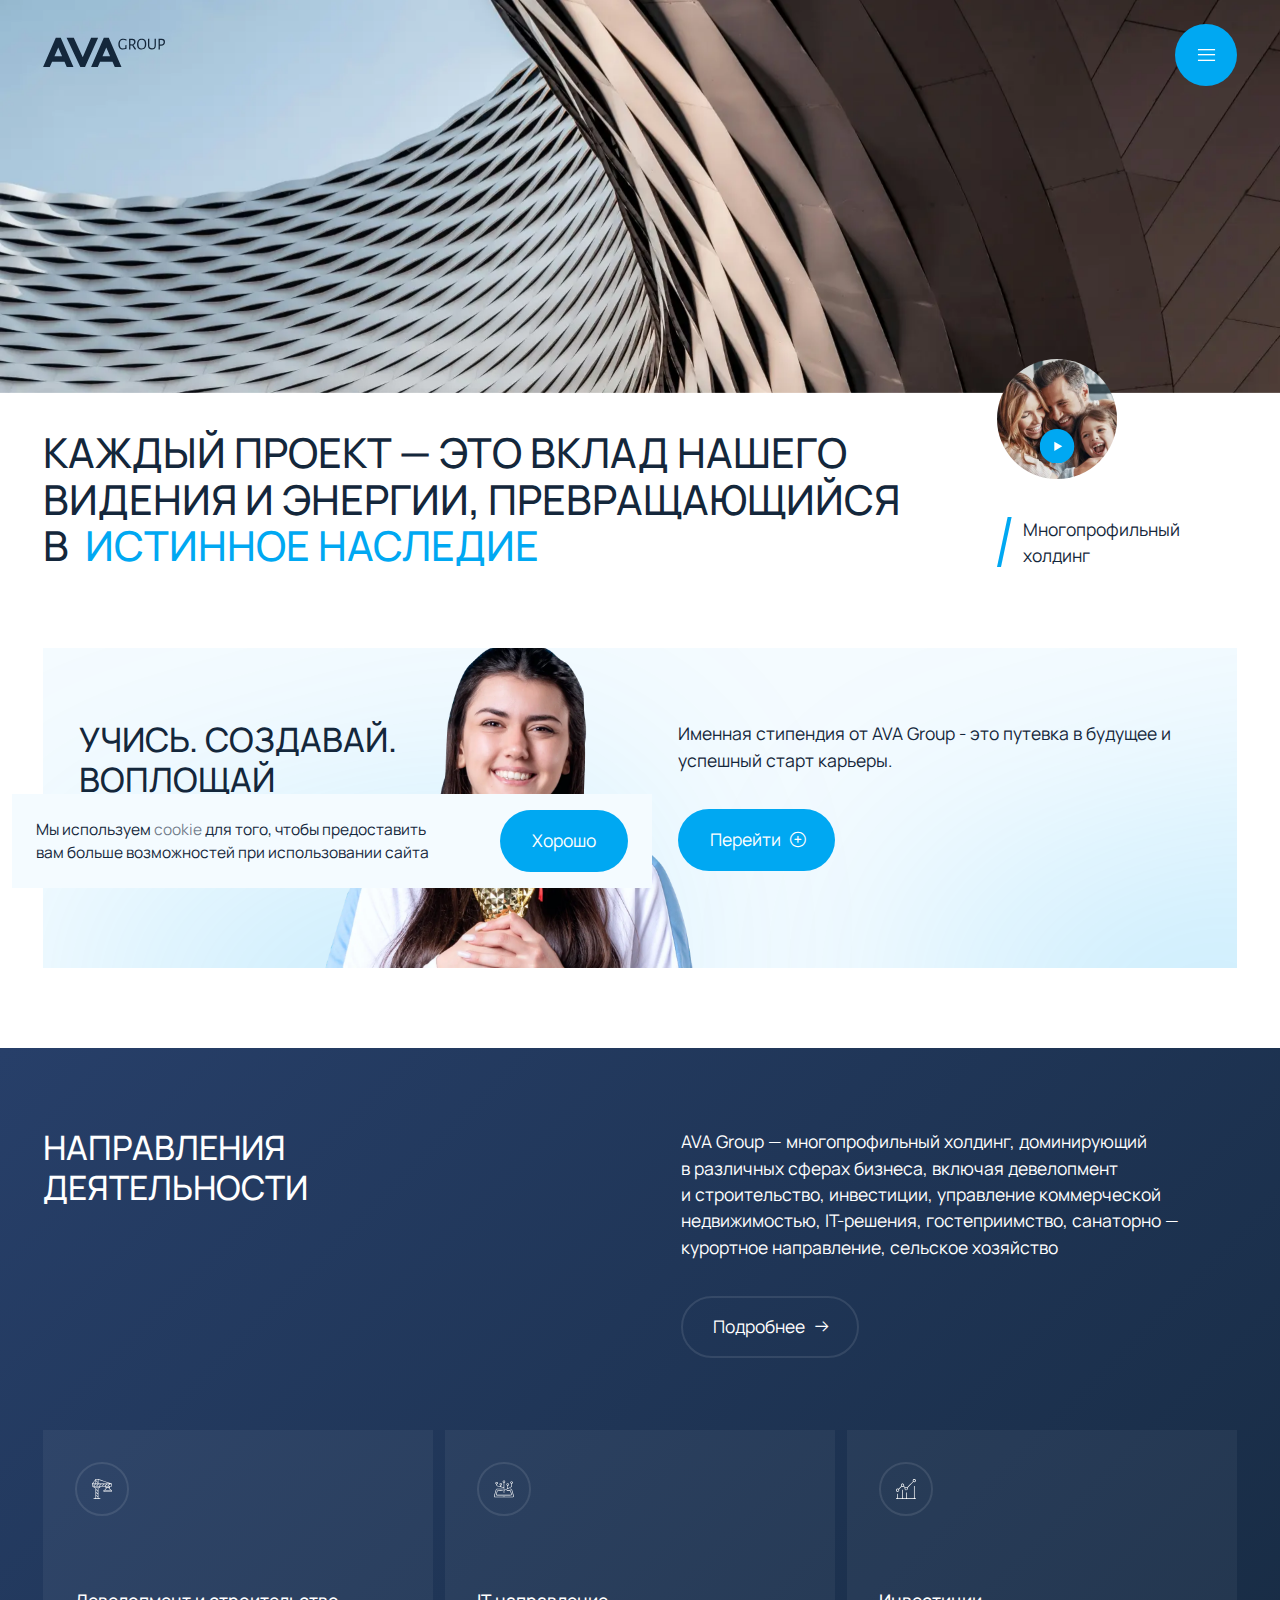
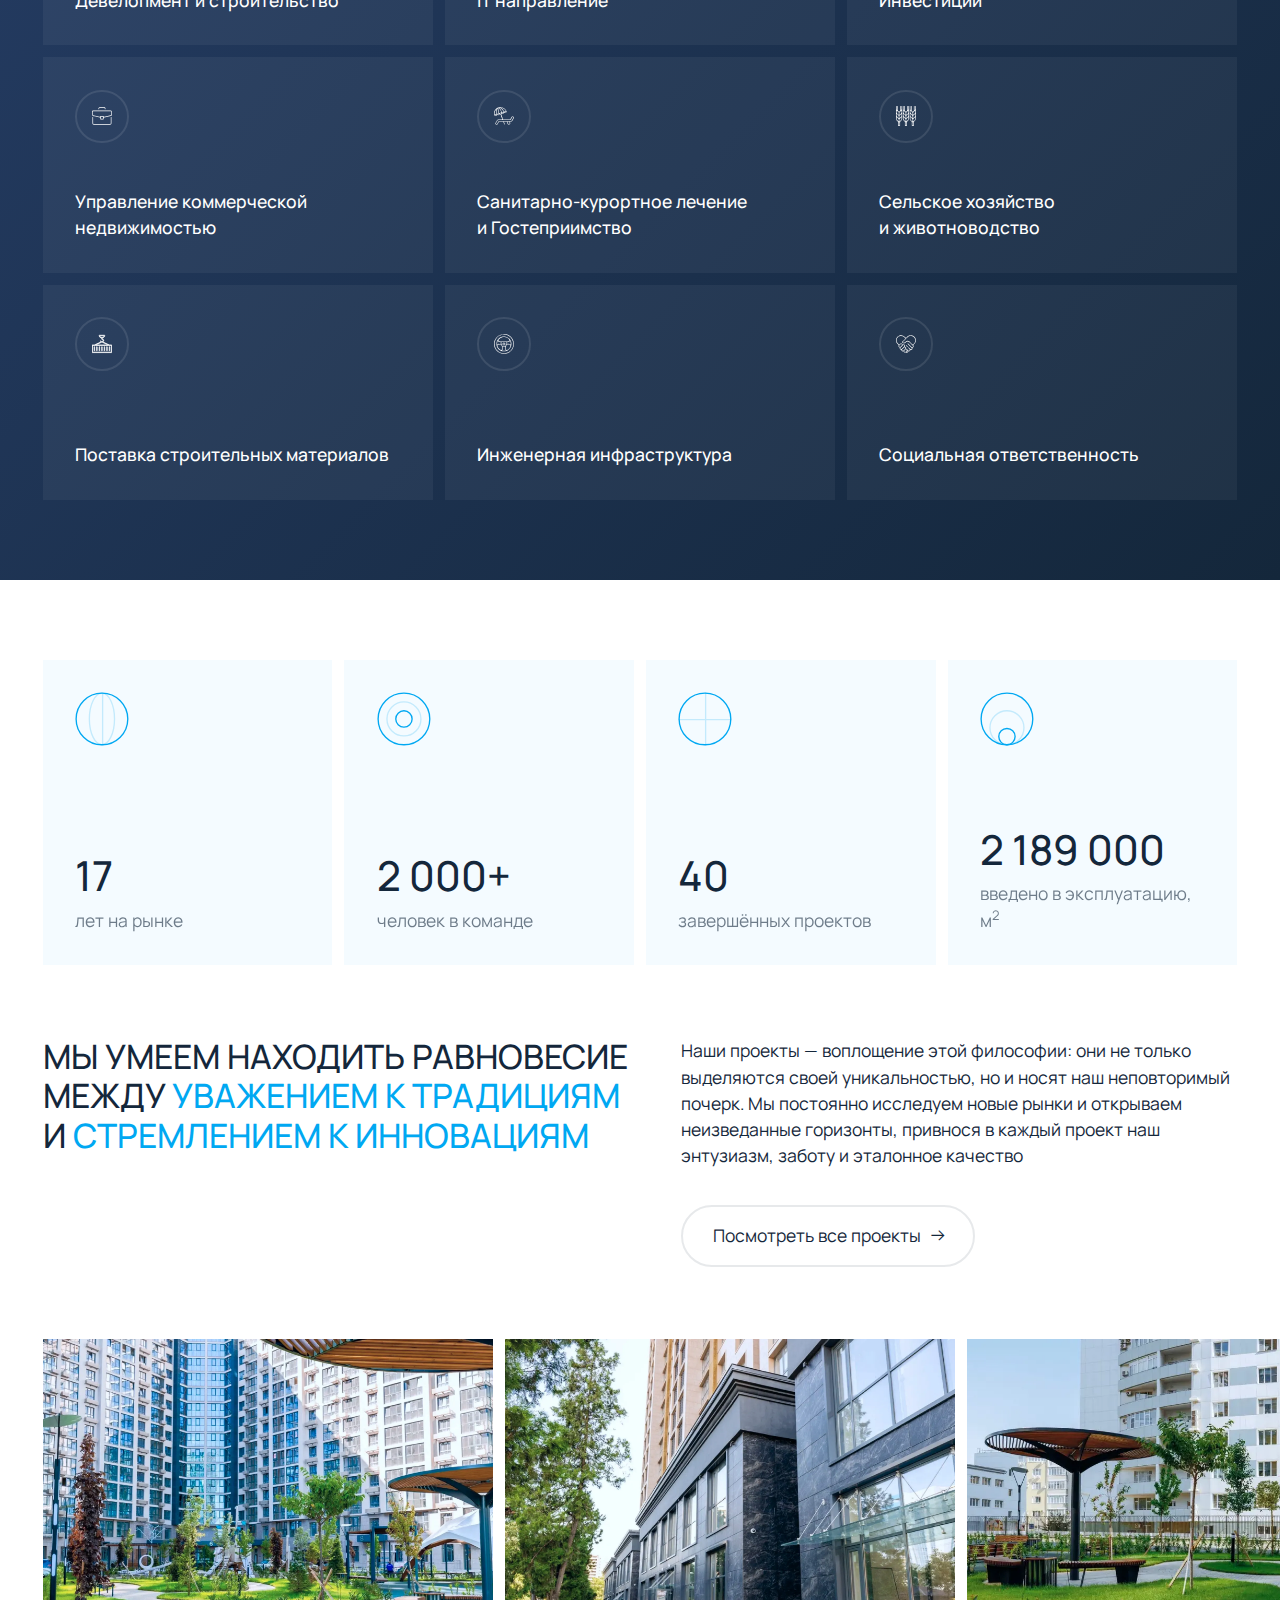
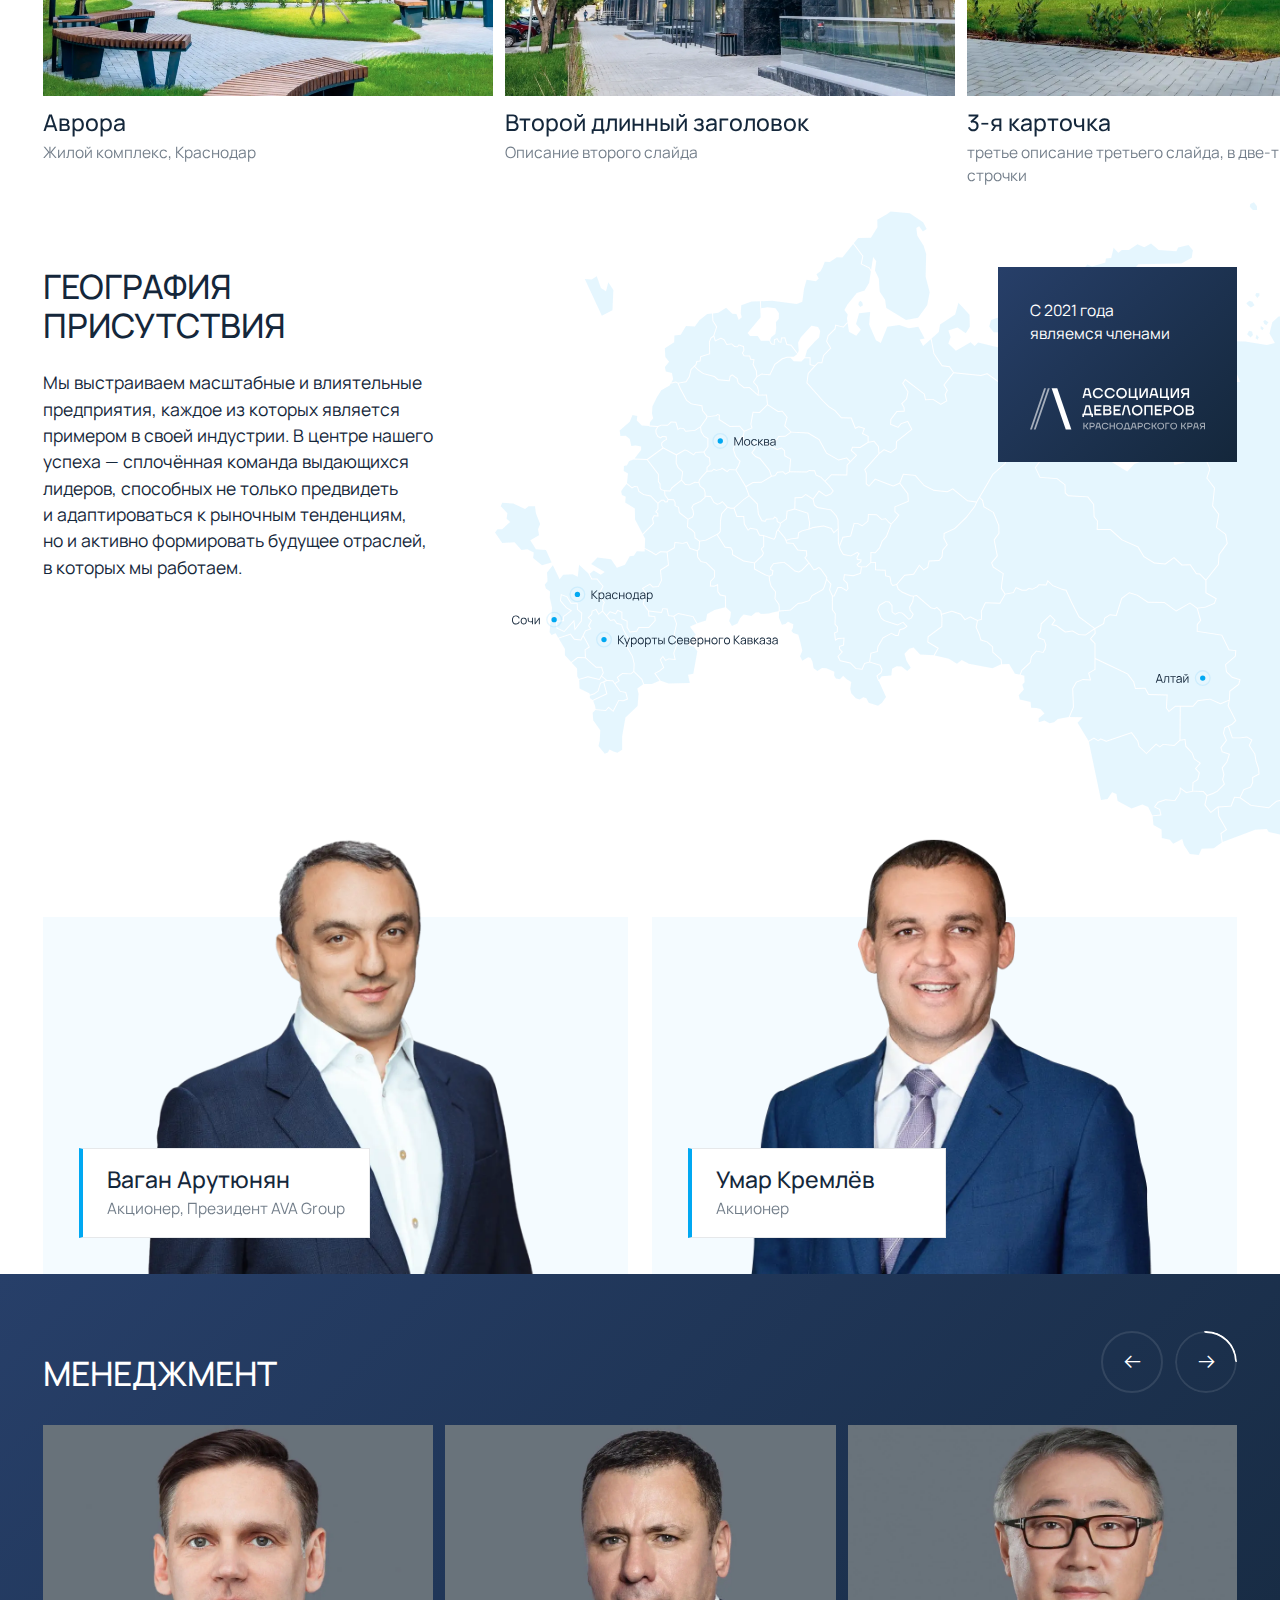
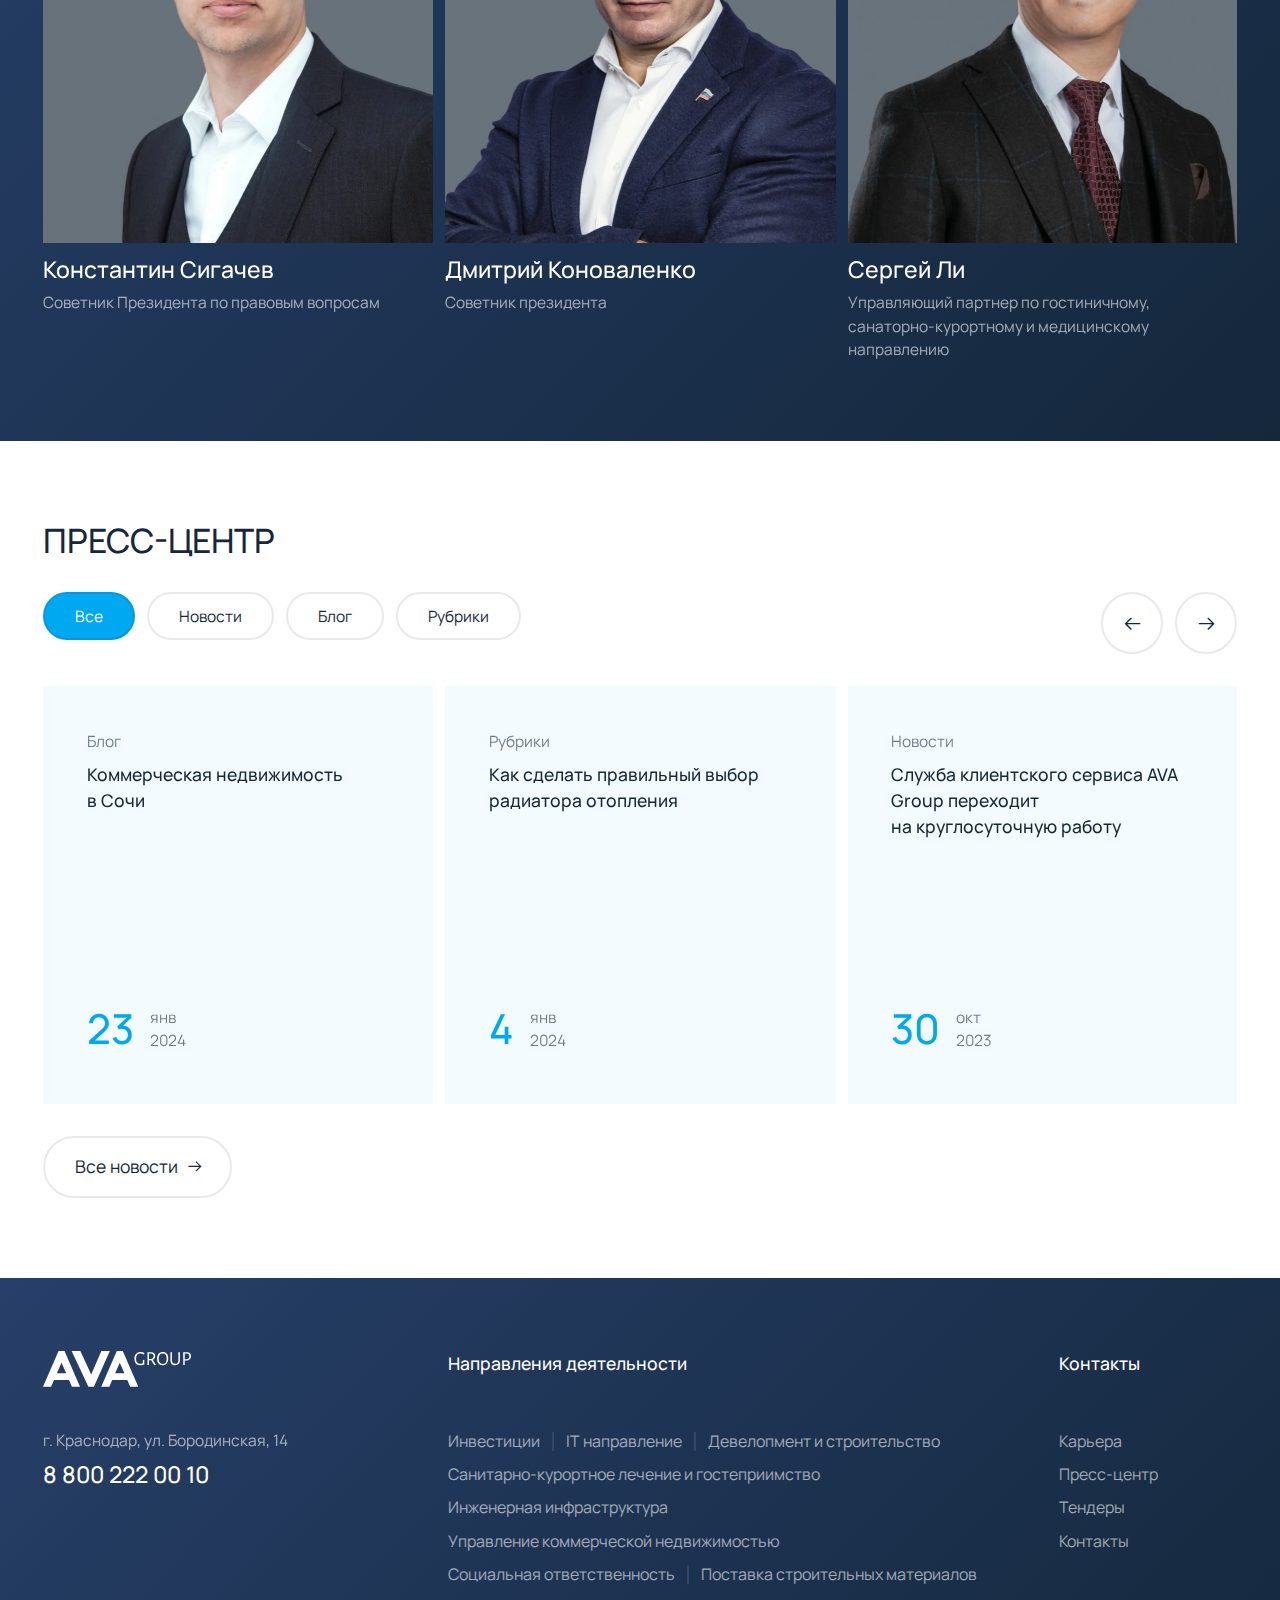
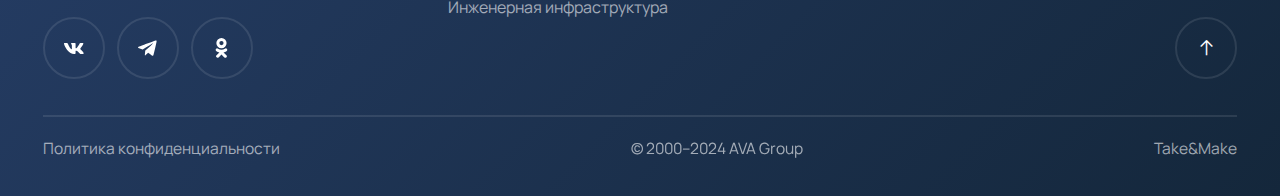
==== commit 0f7bab64: "Добавлена страница Стипендии" ====
--- a/index.html
+++ b/index.html
@@ -280,6 +280,24 @@
                 <p class="welcome__text">Многопрофильный холдинг</p>
               </div>
             </div>
+            <div class="event">
+              <div class="event__body">
+                <h2 class="event__title _h2">
+                  Учись. Создавай. <br>
+                  Воплощай <br>
+                  с AVA group.
+                </h2>
+                <div class="event__content">
+                  <p class="event__text">
+                    Именная стипендия от AVA Group - это путевка в будущее и успешный старт карьеры.
+                  </p>
+                  <a class="event__btn btn btn_accent icon-plus-circle" href="./scholarship.html" >Перейти</a>
+                </div>
+                <figure class="event__img-box">
+                  <picture><source srcset="./img/content/pic/event-1.webp" type="image/webp"><img class="event__img" src="./img/content/pic/event-1.png" alt="image"></picture>
+                </figure>
+              </div>
+            </div>
           </div>
         </section>
         <section class="about">
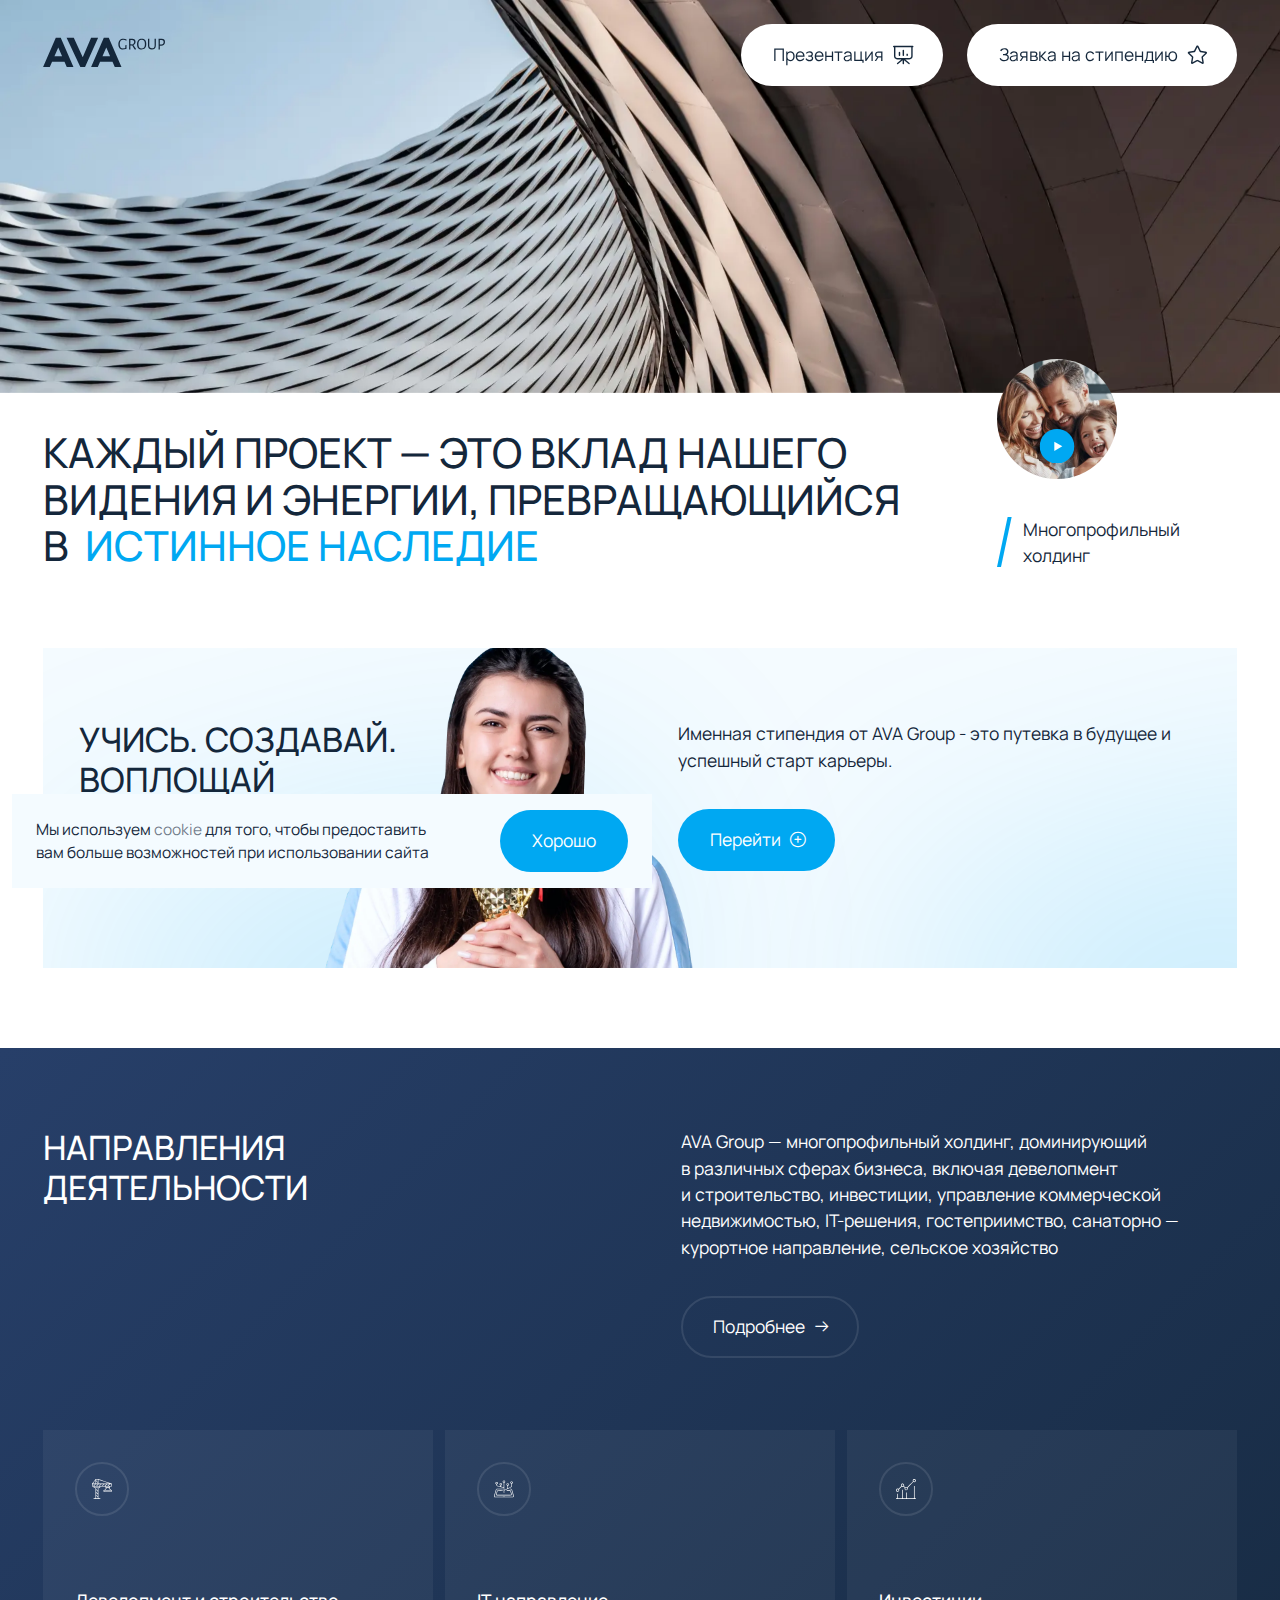
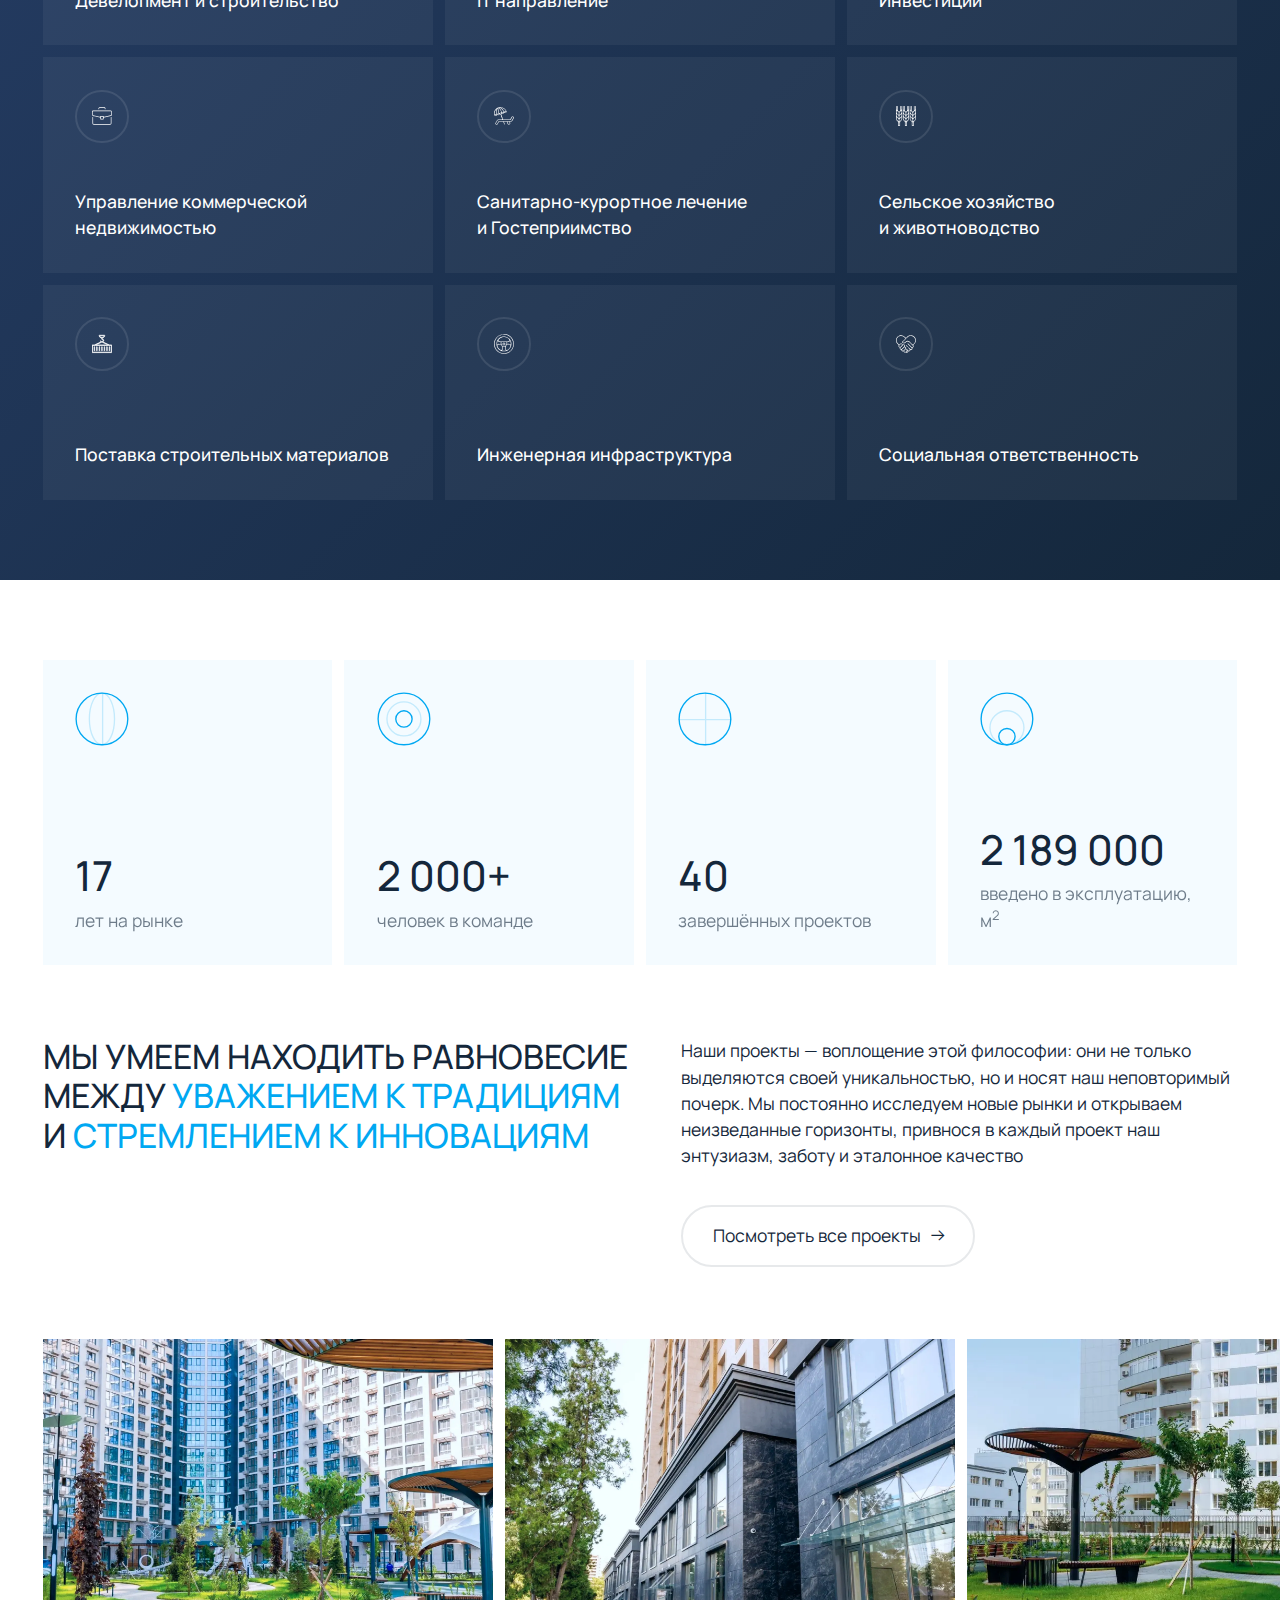
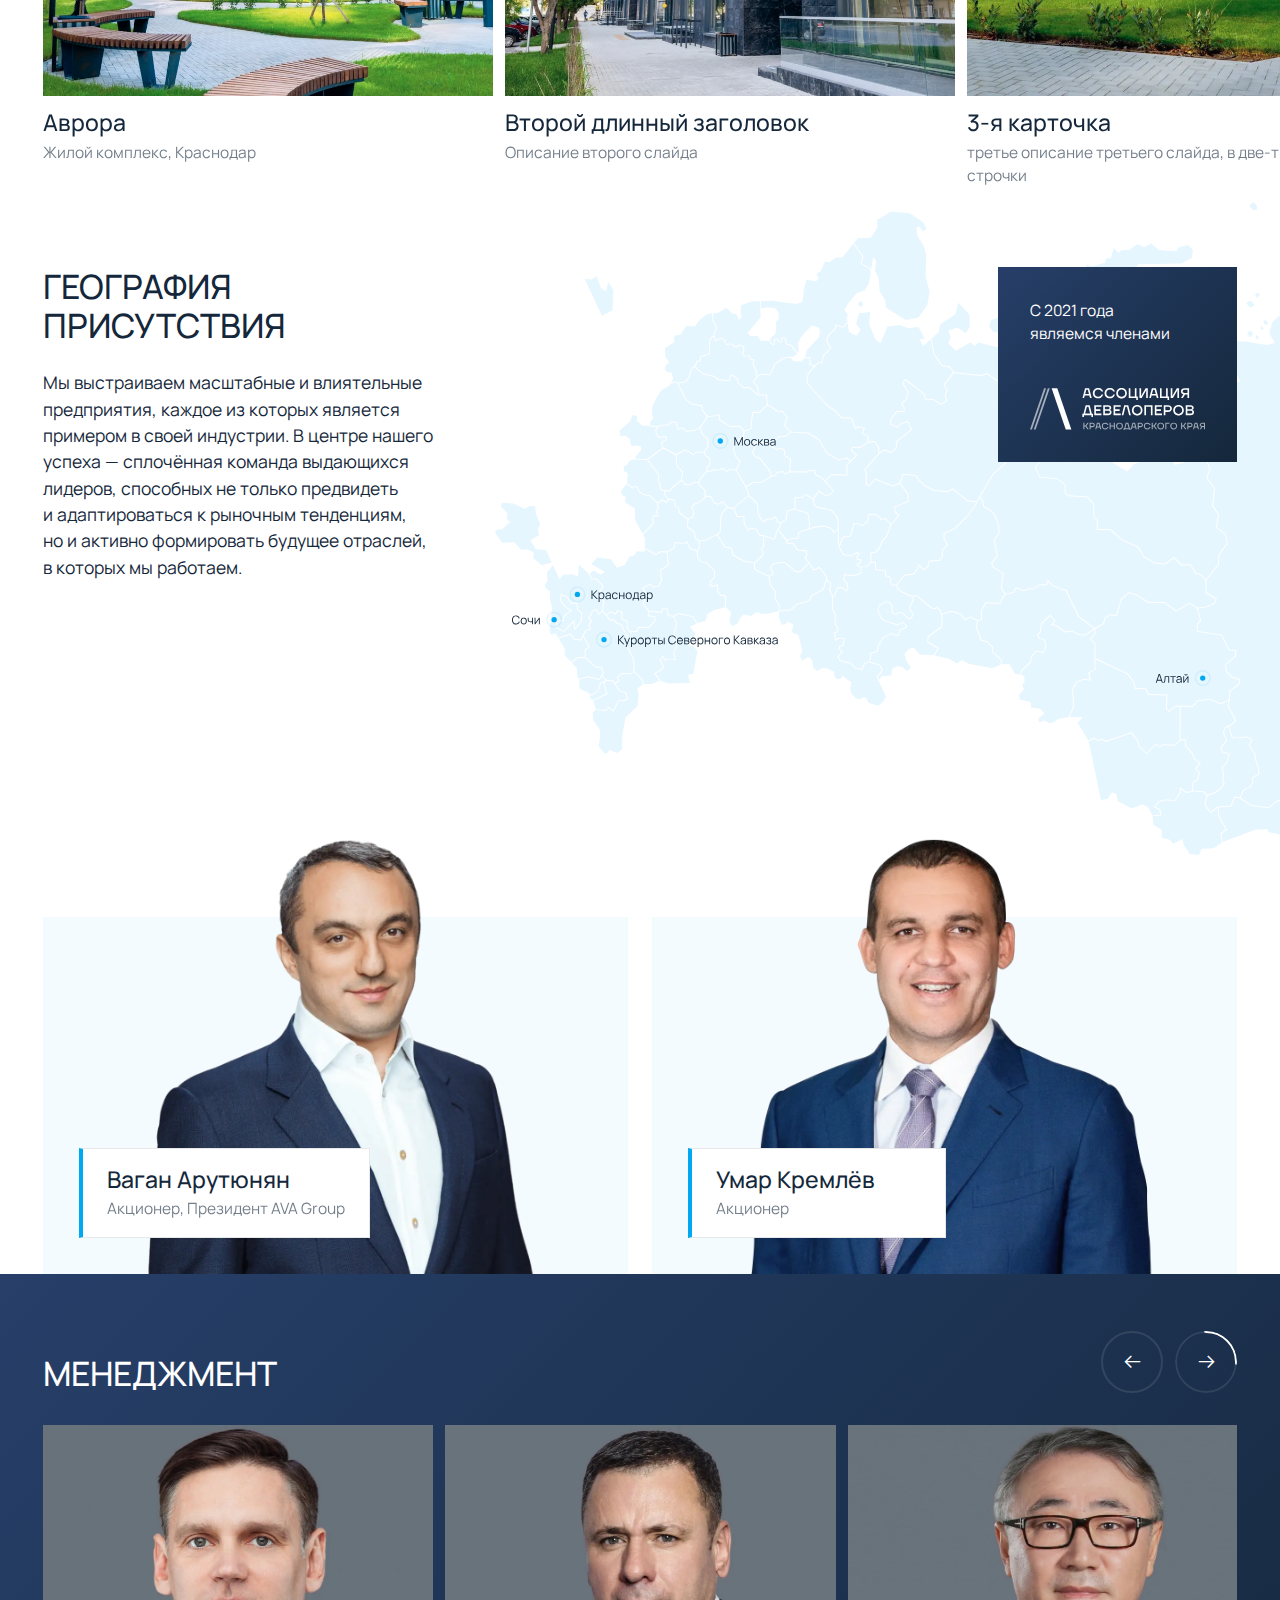
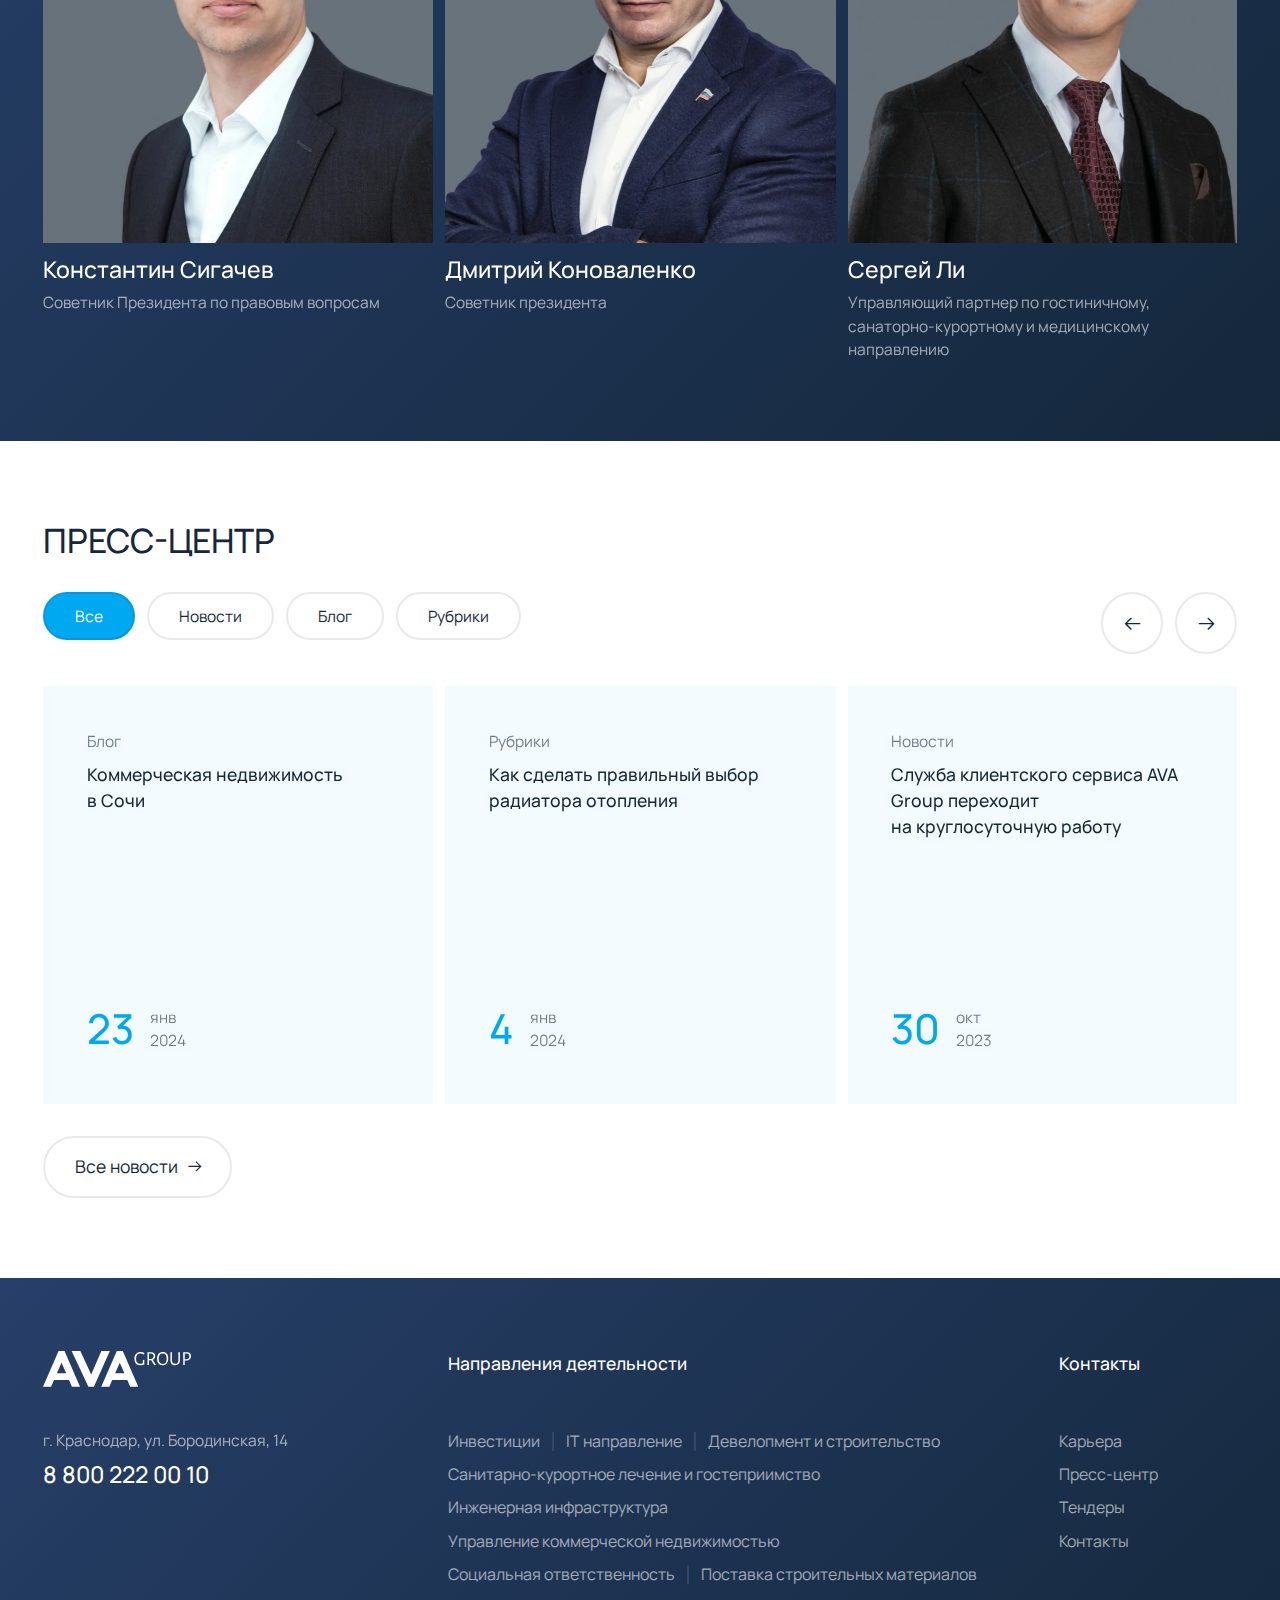
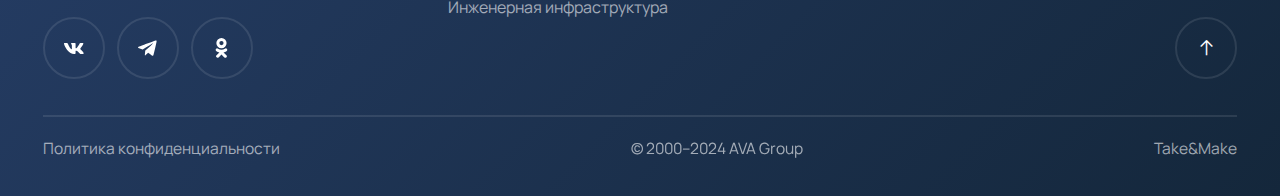
==== commit 5e7d94dd: "Изменена шапка" ====
--- a/index.html
+++ b/index.html
@@ -26,189 +26,33 @@
                 <use xlink:href="./img/icons/icons.svg#logo"></use>
               </svg>
             </a>
-            <button
-              class="header__menu btn btn_accent btn_round-icon icon-menu"
-              data-menu
-              aria-label="Меню сайта"
-              title="Меню сайта"
-            ></button>
-          </div>
-        </div>
-        <nav class="menu" data-tabs="1023">
-          <div class="menu__head">
-            <div class="container">
+            <div class="menu">
+              <button
+                class="menu__btn btn btn_accent btn_round-icon icon-grid"
+                type="button"
+                data-menu
+              ></button>
               <div class="menu__body">
-                <div class="menu__tabs" data-tabs-titles>
-                  <button class="menu__link _h4 icon-chevron-down" type="button">Бизнесы</button>
-                  <button class="menu__link _h4 icon-chevron-down" type="button">Компания</button>
-                </div>
                 <ul class="menu__list">
                   <li class="menu__item">
-                    <a class="menu__link _h4" href="./404.html">Пресс-центр</a>
+                    <a
+                      class="menu__link btn btn_white icon-presentation"
+                      href="https://avagroup.ru/asst/files/%D0%9F%D1%80%D0%B5%D0%B7%D0%B5%D0%BD%D1%82%D0%B0%D1%86%D0%B8%D1%8F%20%D0%BE%20%D0%A5%D0%BE%D0%BB%D0%B4%D0%B8%D0%BD%D0%B3%D0%B5%20AVA%20Group.pdf"
+                      target="_blank"
+                    >
+                      Презентация
+                    </a>
                   </li>
                   <li class="menu__item">
-                    <a class="menu__link _h4" href="./404.html">Тендеры</a>
-                  </li>
-                  <li class="menu__item">
-                    <a class="menu__link _h4" href="./404.html">Контакты</a>
+                    <a class="menu__link btn btn_white icon-star" href="./scholarship.html#resume2">
+                      Заявка на стипендию
+                    </a>
                   </li>
                 </ul>
               </div>
             </div>
           </div>
-          <div class="menu__dropdown">
-            <div class="container">
-              <div class="menu__tab-content" data-tabs-body>
-                <div class="menu__tab-body">
-                  <div class="sub-menu" data-tabs>
-                    <div class="sub-menu__navigation" data-tabs-titles>
-                      <button class="sub-menu__link _h4 icon-chevron-right" type="button">Девелопмент</button>
-                      <button class="sub-menu__link _h4 icon-chevron-right" type="button">Строительство</button>
-                      <button class="sub-menu__link _h4 icon-chevron-right" type="button">Здоровье</button>
-                    </div>
-                    <div class="sub-menu__content" data-tabs-body>
-                      <div class="sub-menu__body">
-                        <button class="sub-menu__back icon-chevron-right" type="button" data-tabs-close>
-                          Девелопмент
-                        </button>
-                        <ul class="sub-menu__items">
-                          <li class="sub-menu__item">
-                            <a class="menu-cards" href="./404.html">
-                              <figure class="menu-cards__bg-box" aria-hidden="true">
-                                <picture><source srcset="./img/content/category/category-27.webp" type="image/webp"><img class="menu-cards__bg" src="./img/content/category/category-27.jpg" alt="Жилая недвижимость"></picture>
-                              </figure>
-                              <div class="menu-cards__inner">
-                                <div class="menu-cards__icon-box" aria-hidden="true">
-                                  <svg class="menu-cards__icon">
-                                    <use xlink:href="./img/icons/icons.svg#home"></use>
-                                  </svg>
-                                </div>
-                                <div class="menu-cards__name _h4">Жилая недвижимость</div>
-                              </div>
-                            </a>
-                          </li>
-                          <li class="sub-menu__item">
-                            <a class="menu-cards" href="./404.html">
-                              <figure class="menu-cards__bg-box" aria-hidden="true">
-                                <picture><source srcset="./img/content/category/category-28.webp" type="image/webp"><img class="menu-cards__bg" src="./img/content/category/category-28.jpg" alt="Коммерческая недвижимость"></picture>
-                              </figure>
-                              <div class="menu-cards__inner">
-                                <div class="menu-cards__icon-box" aria-hidden="true">
-                                  <svg class="menu-cards__icon">
-                                    <use xlink:href="./img/icons/icons.svg#briefcase"></use>
-                                  </svg>
-                                </div>
-                                <div class="menu-cards__name _h4">Коммерческая недвижимость</div>
-                              </div>
-                            </a>
-                          </li>
-                          <li class="sub-menu__item">
-                            <a class="menu-cards" href="./404.html">
-                              <figure class="menu-cards__bg-box" aria-hidden="true">
-                                <picture><source srcset="./img/content/category/category-29.webp" type="image/webp"><img class="menu-cards__bg" src="./img/content/category/category-29.jpg" alt="Инвестиции"></picture>
-                              </figure>
-                              <div class="menu-cards__inner">
-                                <div class="menu-cards__icon-box" aria-hidden="true">
-                                  <svg class="menu-cards__icon">
-                                    <use xlink:href="./img/icons/icons.svg#chart-up"></use>
-                                  </svg>
-                                </div>
-                                <div class="menu-cards__name _h4">Инвестиции</div>
-                              </div>
-                            </a>
-                          </li>
-                        </ul>
-                      </div>
-                      <div class="sub-menu__body">
-                        <button class="sub-menu__back icon-chevron-right" type="button" data-tabs-close>
-                          Строительство
-                        </button>
-                        <ul class="sub-menu__items">
-                          <li class="sub-menu__item">
-                            <a class="menu-cards" href="./404.html">
-                              <figure class="menu-cards__bg-box" aria-hidden="true">
-                                <picture><source srcset="./img/content/category/category-10.webp" type="image/webp"><img class="menu-cards__bg" src="./img/content/category/category-10.jpg" alt="Строительство"></picture>
-                              </figure>
-                              <div class="menu-cards__inner">
-                                <div class="menu-cards__icon-box" aria-hidden="true">
-                                  <svg class="menu-cards__icon">
-                                    <use xlink:href="./img/icons/icons.svg#hammer"></use>
-                                  </svg>
-                                </div>
-                                <div class="menu-cards__name _h4">Строительство</div>
-                              </div>
-                            </a>
-                          </li>
-                          <li class="sub-menu__item">
-                            <a class="menu-cards" href="./404.html">
-                              <figure class="menu-cards__bg-box" aria-hidden="true">
-                                <picture><source srcset="./img/content/category/category-11.webp" type="image/webp"><img class="menu-cards__bg" src="./img/content/category/category-11.jpg" alt="Инженерные сети"></picture>
-                              </figure>
-                              <div class="menu-cards__inner">
-                                <div class="menu-cards__icon-box" aria-hidden="true">
-                                  <svg class="menu-cards__icon">
-                                    <use xlink:href="./img/icons/icons.svg#branch"></use>
-                                  </svg>
-                                </div>
-                                <div class="menu-cards__name _h4">Инженерные сети</div>
-                              </div>
-                            </a>
-                          </li>
-                        </ul>
-                      </div>
-                      <div class="sub-menu__body">
-                        <button class="sub-menu__back icon-chevron-right" type="button" data-tabs-close>
-                          Здоровье
-                        </button>
-                        <ul class="sub-menu__items">
-                          <li class="sub-menu__item">
-                            <a class="menu-cards" href="./404.html">
-                              <figure class="menu-cards__bg-box" aria-hidden="true">
-                                <picture><source srcset="./img/content/category/category-12.webp" type="image/webp"><img class="menu-cards__bg" src="./img/content/category/category-12.jpg" alt="Медицина"></picture>
-                              </figure>
-                              <div class="menu-cards__inner">
-                                <div class="menu-cards__icon-box" aria-hidden="true">
-                                  <svg class="menu-cards__icon">
-                                    <use xlink:href="./img/icons/icons.svg#beaker"></use>
-                                  </svg>
-                                </div>
-                                <div class="menu-cards__name _h4">Медицина</div>
-                              </div>
-                            </a>
-                          </li>
-                          <li class="sub-menu__item">
-                            <a class="menu-cards" href="./404.html">
-                              <figure class="menu-cards__bg-box" aria-hidden="true">
-                                <picture><source srcset="./img/content/category/category-13.webp" type="image/webp"><img class="menu-cards__bg" src="./img/content/category/category-13.jpg" alt="Красота"></picture>
-                              </figure>
-                              <div class="menu-cards__inner">
-                                <div class="menu-cards__icon-box" aria-hidden="true">
-                                  <svg class="menu-cards__icon">
-                                    <use xlink:href="./img/icons/icons.svg#star2"></use>
-                                  </svg>
-                                </div>
-                                <div class="menu-cards__name _h4">Красота</div>
-                              </div>
-                            </a>
-                          </li>
-                        </ul>
-                      </div>
-                    </div>
-                  </div>
-                </div>
-                <div class="menu__tab-body">
-                  <div class="sub-menu" data-tabs>
-                    <div class="sub-menu__navigation" data-tabs-titles>
-                      <a class="sub-menu__link _h4" href="./404.html">О компании</a>
-                      <a class="sub-menu__link _h4" href="./404.html">Социальная ответственность</a>
-                      <a class="sub-menu__link _h4" href="./404.html">Карьера</a>
-                    </div>
-                  </div>
-                </div>
-              </div>
-            </div>
-          </div>
-        </nav>
+        </div>
       </header>
 
       <main class="page">
--- a/css/style.min.css
+++ b/css/style.min.css
@@ -1 +1 @@
-@charset "UTF-8";.main-slider__desc,.menu__dropdown,.menu__head,.popup__inner,.sub-menu__body,.video-popup__inner{overflow:auto}.main-slider__desc::-webkit-scrollbar,.menu__dropdown::-webkit-scrollbar,.menu__head::-webkit-scrollbar,.popup__inner::-webkit-scrollbar,.sub-menu__body::-webkit-scrollbar,.video-popup__inner::-webkit-scrollbar{width:4px;height:4px}.main-slider__desc::-webkit-scrollbar-track,.menu__dropdown::-webkit-scrollbar-track,.menu__head::-webkit-scrollbar-track,.popup__inner::-webkit-scrollbar-track,.sub-menu__body::-webkit-scrollbar-track,.video-popup__inner::-webkit-scrollbar-track{background-color:var(--color-border)}.main-slider__desc::-webkit-scrollbar-thumb,.menu__dropdown::-webkit-scrollbar-thumb,.menu__head::-webkit-scrollbar-thumb,.popup__inner::-webkit-scrollbar-thumb,.sub-menu__body::-webkit-scrollbar-thumb,.video-popup__inner::-webkit-scrollbar-thumb{background-color:var(--color-accent)}@-moz-document url-prefix(){.main-slider__desc,.menu__dropdown,.menu__head,.popup__inner,.sub-menu__body,.video-popup__inner{scrollbar-color:var(--color-accent) var(--color-border);scrollbar-width:thin}}.about,.footer,.menu,.section_dark,.team{--color-border:var(--color-white-10);color:var(--color-white);background-image:var(--gradient)}.file-upload__input,.filters__input{position:absolute;width:1px;height:1px;margin:-1px;border:0;padding:0;white-space:nowrap;clip-path:inset(100%);clip:rect(0 0 0 0);overflow:hidden}.geo__text+.geo__text::before,.heading-box__text+.heading-box__text::before{content:" ";display:block;line-height:1}@font-face{font-family:icons;font-display:swap;src:url(../fonts/icons.woff2) format("woff2"),url(../fonts/icons.woff) format("woff");font-weight:400;font-style:normal}@font-face{font-family:Manrope;font-display:swap;src:url(../fonts/Manrope-Regular.woff2) format("woff2"),url(../fonts/Manrope-Regular.woff) format("woff");font-weight:400;font-style:normal}body,html{font-family:Manrope,sans-serif;font-weight:400}@font-face{font-family:Manrope;font-display:swap;src:url(../fonts/Manrope-Medium.woff2) format("woff2"),url(../fonts/Manrope-Medium.woff) format("woff");font-weight:500;font-style:normal}[class*=" icon-"]::after,[class^=icon-]::after{font-family:icons!important;speak:never;font-style:normal;font-weight:400;font-variant:normal;text-transform:none;line-height:1;-webkit-font-smoothing:antialiased;-moz-osx-font-smoothing:grayscale}.icon-arrow-left::after{content:"\e900"}.icon-arrow-right::after{content:"\e901"}.icon-arrow-up::after{content:"\e902"}.icon-chevron-down::after{content:"\e903"}.icon-chevron-right::after{content:"\e904"}.icon-close::after{content:"\e905"}.icon-home::after{content:"\e906"}.icon-menu::after{content:"\e907"}.icon-plus-circle::after{content:"\e908"}.icon-attachment::after{content:"\e909"}.icon-file::after{content:"\e90a"}/*! normalize.css v8.0.1 | MIT License | github.com/necolas/normalize.css */html{line-height:1.15;-webkit-text-size-adjust:100%}hr{box-sizing:content-box;height:0;overflow:visible}pre{font-family:monospace,monospace;font-size:1em}abbr[title]{border-bottom:none;text-decoration:underline;-webkit-text-decoration:underline dotted;text-decoration:underline dotted}b,strong{font-weight:bolder}code,kbd,samp{font-family:monospace,monospace;font-size:1em}small{font-size:80%}sub,sup{font-size:75%;line-height:0;position:relative;vertical-align:baseline}sub{bottom:-.25em}sup{top:-.5em}button,input,optgroup,select,textarea{font-family:inherit;font-size:100%;line-height:1.15;margin:0}button,input{overflow:visible}button,select{text-transform:none}[type=button],[type=reset],[type=submit],button{-webkit-appearance:button}[type=button]::-moz-focus-inner,[type=reset]::-moz-focus-inner,[type=submit]::-moz-focus-inner,button::-moz-focus-inner{border-style:none;padding:0}[type=button]:-moz-focusring,[type=reset]:-moz-focusring,[type=submit]:-moz-focusring,button:-moz-focusring{outline:1px dotted ButtonText}fieldset{padding:.35em .75em .625em}legend{box-sizing:border-box;color:inherit;display:table;max-width:100%;padding:0;white-space:normal}progress{vertical-align:baseline}textarea{overflow:auto}[type=checkbox],[type=radio]{box-sizing:border-box;padding:0}[type=number]::-webkit-inner-spin-button,[type=number]::-webkit-outer-spin-button{height:auto}[type=search]{-webkit-appearance:textfield;outline-offset:-2px}[type=search]::-webkit-search-decoration{-webkit-appearance:none}::-webkit-file-upload-button{-webkit-appearance:button;font:inherit}details{display:block}summary{display:list-item}template{display:none}[hidden]{display:none}*,::after,::before{box-sizing:border-box;padding:0;margin:0}ul{list-style:none}a{text-decoration:none}b,h1,h2,h3,h4,h5,h6,strong{font-weight:500}img{display:block;max-width:100%;width:100%;-webkit-user-select:none;-moz-user-select:none;user-select:none}button,input,select,textarea{font:inherit}input,textarea{border-radius:0}input:-webkit-autofill{-webkit-transition:background-color 600s ease-in-out 0s;transition:background-color 600s ease-in-out 0s}button{cursor:pointer}body,html{height:100%}:root{--height-header:76px;--height-border:1px;--height-btn:52px;--gap:12px;--color-dark:#14273b;--color-dark-5:rgba(20, 39, 59, 0.05);--color-dark-10:rgba(20, 39, 59, 0.1);--color-grey:#69717a;--color-accent:#00a8f2;--color-accent-10:rgba(0, 169, 242, 0.1);--color-accent-hover:#008ecd;--color-light:#f4fbff;--color-light-hover:#e6f6fe;--color-white:#ffffff;--color-white-5:rgba(255, 255, 255, 0.05);--color-white-10:rgba(255, 255, 255, 0.1);--color-border:var(--color-dark-10);--color-error:#c40c0c;--color-error-10:rgba(196, 12, 12, 0.1);--gradient:linear-gradient(135deg, #273f69 0%, #14273b 100%);--transition-duration:0.3s}html.is-lock{overflow:clip}body,html{font-size:var(--text-large);line-height:1.5;color:var(--color-dark);background-color:var(--color-white)}iframe,video{display:block;width:100%;max-width:100%;height:auto;aspect-ratio:16/9;background-image:var(--gradient);border:none;-o-object-fit:contain;object-fit:contain;-o-object-position:center;object-position:center}.wrapper{position:relative;display:flex;flex-direction:column;min-height:100%;overflow:clip}.is-menu-open .wrapper::after{content:"";position:absolute;z-index:5;top:0;right:0;bottom:0;left:0;background-color:var(--color-dark);opacity:.4}.wrapper_header{padding-top:var(--height-header)}.page{flex:1 1 auto}.page_small{display:flex;flex-direction:column}.page_small>:last-child{flex-grow:1}.container{max-width:100%;padding:0 4.44%;margin:0 auto}.swiper-horizontal{touch-action:pan-y}.swiper-vertical{touch-action:pan-x}.section{position:relative}.section_overflow{overflow:hidden}._h1{text-transform:uppercase;font-weight:500;font-size:var(--title-1);line-height:1.3}._h1 b{font-weight:inherit;color:var(--color-accent)}._h2{text-transform:uppercase;font-weight:500;font-size:var(--title-2);line-height:1.3}._h2 b{font-weight:inherit;color:var(--color-accent)}._h3{font-weight:500;font-size:var(--title-3);line-height:1.3}._h4{font-weight:500;font-size:var(--title-4)}._p2{font-size:var(--text-normal);opacity:.6}._pt{padding-top:48px}._pb{padding-bottom:48px}.btn{display:inline-flex;align-items:center;justify-content:center;height:var(--height-btn);white-space:nowrap;-webkit-user-select:none;-moz-user-select:none;user-select:none;text-align:center;line-height:1;color:inherit;background-color:transparent;border:var(--height-border) solid transparent;border-radius:100px;transition-duration:var(--transition-duration);transition-property:color,background-color,border-color;user-select:none}.btn:not(.btn_round-icon){padding:0 23px}.btn:not(.btn_round-icon)::after{margin-right:-4px;margin-left:8px}.btn:focus-visible{outline:0}.btn_outline-light{border-color:var(--color-white-10)}.btn_outline-light:focus-visible{background-color:var(--color-white-10);border-color:transparent}.btn_outline-light:active{background-color:var(--color-white-5)}.btn_outline-dark{border-color:var(--color-dark-10)}.btn_outline-dark:focus-visible{background-color:var(--color-dark-10);border-color:transparent}.btn_outline-dark:active{background-color:rgba(20,39,59,.05)}.btn_outline-accent{color:var(--color-accent);border-color:var(--color-accent-10)}.btn_outline-accent:focus-visible{background-color:var(--color-accent-10);border-color:transparent}.btn_outline-accent:active{background-color:rgba(0,168,242,.05)}.btn_accent{color:var(--color-white);background-color:var(--color-accent);border-color:transparent}.btn_accent:focus-visible{background-color:var(--color-accent-hover);border-color:transparent}.btn_round-icon{aspect-ratio:1/1;font-size:1.2em;border-radius:50%}.header{position:absolute;z-index:10;top:0;right:0;left:0}.is-menu-open .header{color:var(--color-white)}.header__body{position:relative;display:flex;align-items:center;justify-content:space-between;padding:12px 0}.header__menu{position:relative;z-index:11}.is-menu-open .header__menu{color:var(--color-dark);background-color:var(--color-white)}.is-menu-open .header__menu:focus-visible{color:var(--color-white);background-color:var(--color-accent)}.is-menu-open .header__menu:active{color:var(--color-white);background-color:var(--color-accent-hover)}.is-menu-open .header__menu::after{content:"\e905"}.logo{flex-shrink:0;display:inline-block;color:inherit;transition-duration:var(--transition-duration);transition-property:color}.logo_header{position:relative;z-index:11;width:96px}.logo_footer{width:128px;margin-bottom:24px}.logo__icon{width:100%;aspect-ratio:144/36}.menu{position:absolute;top:0;right:0;left:0;z-index:10;opacity:0;visibility:hidden;pointer-events:none;transition-duration:var(--transition-duration);transition-property:opacity}.is-menu-open .menu{opacity:1;visibility:visible;pointer-events:auto}.menu__body{display:flex}.menu__tabs{display:flex}.menu__link{display:inline-flex;align-items:center;justify-content:center;text-align:left;color:inherit;background-color:transparent;border:none;transition-duration:var(--transition-duration);transition-property:color}.menu__link:focus-visible{outline:0;color:var(--color-accent)}.menu__link:active{color:var(--color-accent-hover)}.menu__link::after{margin-left:10px;transition-duration:var(--transition-duration);transition-property:transform}.menu__link._tab-active{color:var(--color-accent)}.menu__link._tab-active::after{transform:scale(1,-1)}.menu__list{display:flex}.menu__dropdown{max-height:calc(var(--height-page) - var(--height-header))}.sub-menu__navigation{display:flex;flex-direction:column;padding:0 0 14px}.sub-menu__link{display:inline-flex;align-items:center;text-align:left;color:inherit;background-color:transparent;border:none;transition-duration:var(--transition-duration);transition-property:color}.sub-menu__link:focus-visible{outline:0;color:var(--color-accent)}.sub-menu__link:active{color:var(--color-accent-hover)}.sub-menu__link._tab-active{color:var(--color-accent)}.sub-menu__link::after{margin-left:10px}.sub-menu__link+.sub-menu__link{margin-top:14px}.sub-menu__back{display:flex;flex-direction:row-reverse;align-items:center;justify-content:flex-end;width:100%;padding-bottom:24px;text-align:left;color:inherit;background-color:transparent;border:none;transition-duration:var(--transition-duration);transition-property:color}.sub-menu__back:focus-visible{outline:0;color:var(--color-accent)}.sub-menu__back:active{color:var(--color-accent-hover)}.sub-menu__back::after{margin-right:10px;transform:scale(-1,1)}.menu-cards{position:relative;max-width:100%;height:100%;display:block;color:inherit;background-color:var(--color-white-5)}.menu-cards:focus-visible{outline:0}.menu-cards:focus-visible .menu-cards__bg-box{opacity:1}.menu-cards__bg-box{position:absolute;top:0;right:0;bottom:0;left:0;opacity:0;transition-duration:var(--transition-duration);transition-property:opacity}.menu-cards__bg{height:100%;-o-object-fit:cover;object-fit:cover;-o-object-position:center;object-position:center}.menu-cards__inner{position:relative;display:flex;align-items:center;max-width:100%;height:100%;padding:16px}.menu-cards__icon-box{flex-shrink:0;display:flex;align-items:center;justify-content:center;width:52px;aspect-ratio:1/1;border:var(--height-border) solid var(--color-white-5);border-radius:50%}.menu-cards__icon{width:40%;aspect-ratio:1/1}.footer{padding-top:48px}.footer__body{position:relative;padding-bottom:24px}.footer__head{display:flex;flex-direction:column}.footer__address{font-style:normal}.footer__link{white-space:nowrap;color:inherit;transition-duration:var(--transition-duration);transition-property:color}.footer__link:focus-visible{outline:0;color:var(--color-accent)}.footer__link:active{color:var(--color-accent-hover)}.footer__main{margin:48px 0 0}.footer__menu+.footer__menu{margin:48px 0 0}.footer__social{margin-top:48px}.footer__btn{position:absolute;top:0;right:0}.footer__btn:focus-visible{outline:0;background-color:var(--color-accent);border-color:transparent}.footer__btn:active{background-color:var(--color-accent-hover);border-color:transparent}.footer-nav{overflow:hidden}.footer-nav__title{margin-bottom:14px}.footer-nav__link{color:rgba(255,255,255,.6);transition-duration:var(--transition-duration);transition-property:color}.footer-nav__link:focus-visible{outline:0;color:var(--color-accent)}.footer-nav__link:active{color:var(--color-accent-hover)}.footer-info{padding:16px 0 24px;font-size:var(--text-normal);border-top:var(--height-border) solid var(--color-white-10)}.footer-info__list{display:flex;justify-content:space-between;flex-wrap:wrap;margin:0 -12px -24px}.footer-info__item{flex-shrink:0;margin:0 12px 24px;white-space:nowrap}.footer-info__link{color:rgba(255,255,255,.6);transition-duration:var(--transition-duration);transition-property:color}.footer-info__link:focus-visible{outline:0;color:var(--color-accent)}.footer-info__link:active{color:var(--color-accent-hover)}.video{position:relative;font-size:0;aspect-ratio:16/9;background-image:var(--gradient)}.video__link,.video__media{position:absolute;top:0;right:0;bottom:0;left:0}.video__link:focus-visible,.video__media:focus-visible{outline:0}.video__link:focus-visible~.video__button,.video__media:focus-visible~.video__button{background-color:var(--color-accent-hover)}.video__media{-o-object-fit:cover;object-fit:cover;-o-object-position:center;object-position:center}.video__button{position:absolute;top:50%;left:50%;transform:translate(-50%,-50%);display:none;width:var(--height-btn);height:var(--height-btn);color:var(--color-white);background-color:var(--color-accent);border-radius:50%;border:none;transition-duration:var(--transition-duration);transition-property:background-color}.video__button:focus-visible{outline:0;background-color:var(--color-accent-hover)}.video_init .video__button{display:block}.video__icon{width:100%;height:100%;pointer-events:none}.breadcrumbs{display:flex;max-width:100%;font-size:var(--text-normal);line-height:1;color:rgba(20,39,59,.6)}.breadcrumbs__item{display:flex}.breadcrumbs__item:not(:last-child){white-space:nowrap}.breadcrumbs__item:not(:last-child)::after{content:"/";margin:0 10px}.breadcrumbs__item:not(:last-child) a.breadcrumbs__link{color:var(--color-accent);transition-duration:var(--transition-duration);transition-property:color}.breadcrumbs__item:not(:last-child) a.breadcrumbs__link:focus-visible{outline:0;color:var(--color-dark)}.breadcrumbs__item:not(:last-child) a.breadcrumbs__link:active{color:var(--color-dark)}.breadcrumbs__item:last-child{display:-webkit-box;box-orient:vertical;-webkit-box-orient:vertical;text-overflow:ellipsis;-ms-text-overflow:ellipsis;line-clamp:1;-ms-line-clamp:1;-webkit-line-clamp:1;overflow:hidden}.popup{position:fixed;z-index:-10;top:0;right:0;bottom:0;left:0;display:flex;align-items:center;justify-content:center;transition-duration:var(--transition-duration);transition-property:opacity;background-color:rgba(0,0,0,.7);opacity:0;visibility:hidden;pointer-events:none}.popup.is-open{z-index:20;opacity:1;visibility:visible;pointer-events:auto}.popup__body{position:relative;display:flex;width:100%;min-width:0;max-height:100%;background-color:var(--color-white)}.popup__close{position:absolute;z-index:1;right:4.3%;background-color:var(--color-white);top:16px}.popup__inner{flex-shrink:0;flex-grow:1;max-width:100%;max-height:100%;padding-top:48px;padding-right:4.3%;padding-left:4.3%}.popup__head{max-width:85%;padding-bottom:24px}.popup__title:not(:first-child){margin-top:12px}.popup__main{border-top:var(--height-border) solid var(--color-dark-10)}.video-popup{position:fixed;z-index:20;top:0;right:0;bottom:0;left:0;display:none;align-items:center;justify-content:center;transition-duration:var(--transition-duration);transition-property:opacity;opacity:0;background-color:rgba(0,0,0,.7)}.video-popup.is-open{opacity:1;display:flex}.video-popup__body{position:relative;display:flex;width:100%;max-width:100%;max-height:100%;background-color:var(--color-white)}.video-popup__close{position:absolute;z-index:1;top:4px;right:4px;display:flex;align-items:center;justify-content:center;font-size:18px;background-color:var(--color-white);border:none}.video-popup__inner{flex-grow:1;max-width:100%;max-height:100%;padding:24px}.video-popup__inner iframe{display:block;width:100%;max-width:100%;max-height:100%;aspect-ratio:16/9;border:none}.cookie{position:fixed;z-index:11;right:0;bottom:0;left:0;padding:16px;background-color:var(--color-light)}.cookie__text{margin:0 0 16px 0;font-size:var(--text-normal)}.cookie__text a{color:rgba(20,39,59,.6);transition-duration:var(--transition-duration);transition-property:color}.cookie__text a:focus-visible{outline:0;color:var(--color-accent)}.cookie__text a:active{color:var(--color-accent-hover)}.article__head{max-width:85%}.article__title:not(:first-child){margin-top:12px}.article__body h3{text-transform:uppercase;font-size:var(--title-3);margin-top:48px;margin-bottom:12px}.article__body li{position:relative;padding-left:22px}.article__body li::before{position:absolute;top:0}.article__body ol>li::before{right:calc(100% - 18px)}.article__body ul>li::before{left:5px}.article__body ol{list-style:none;counter-reset:num}.article__body ol>li::before{counter-increment:num;content:counters(num, ".") ". "}.article__body ul li{position:relative}.article__body ul li::before{position:absolute;content:"•"}.article__body a{color:inherit;transition-duration:var(--transition-duration);transition-property:color}.article__body a:focus-visible{outline:0;color:var(--color-accent)}.article__body a:active{color:var(--color-accent-hover)}.article__body>div{margin:calc(var(--gap) * 2) 0}.article__body>*{margin:var(--gap) 0}.article__body>:first-child{margin-top:0}.article__body>:last-child{margin-bottom:0}.article__body .video__block,.article__media{background-image:var(--gradient)}.article__date{display:block}.article__date_head{margin-top:12px}.article__date_sidebar{margin-bottom:48px}.article__share-text{display:block}.article__share-text:not(:last-child){margin-bottom:12px}.article-slider{position:relative;width:100%;overflow:hidden}.article-slider__items{position:relative;display:flex;width:100%;max-width:100%}.article-slider__item{flex-shrink:0;display:flex;flex-direction:column}.article-slider__img-box:not(:last-child){margin-bottom:12px}.article-slider__img{aspect-ratio:934/524;-o-object-fit:cover;object-fit:cover;-o-object-position:center;object-position:center}.article-slider__content{flex-grow:1;display:flex;flex-direction:column;justify-content:flex-end}.article-slider__name:not(:last-child){margin-bottom:4px}.article-slider__footer{display:flex;align-items:flex-end;justify-content:space-between;margin-top:24px}.article-slider__pagination{display:flex;align-items:baseline;color:rgba(20,39,59,.6)}.article-slider_text .article-slider__pagination{display:none}.article-slider__pagination-current{margin-right:4px;text-transform:uppercase;font-weight:500;font-size:var(--title-2);color:var(--color-dark)}.article-slider__pagination-total{font-size:var(--text-normal)}.article-slider__button+.article-slider__button{margin-left:var(--gap)}.social__list{display:flex;flex-wrap:wrap;margin:0 -6px -12px}.social__item{flex-shrink:0;margin:0 6px 12px}.social__link{display:flex;align-items:center;justify-content:center;width:var(--height-btn);height:var(--height-btn);color:inherit;border:var(--height-border) solid var(--color-border);border-radius:50%;overflow:hidden;transition-duration:var(--transition-duration);transition-property:color,background-color,border-color}.social__link:focus-visible{outline:0;color:var(--color-white);background-color:var(--color-accent);border-color:transparent}.social__link:active{color:var(--color-white);background-color:var(--color-accent-hover);border-color:transparent}.social__icon{width:34.2%;height:34.2%;pointer-events:none}.form{width:100%}.form__main{padding-top:24px}.form__img{aspect-ratio:32/24;-o-object-fit:cover;object-fit:cover;-o-object-position:center;object-position:center}.form__inputs{flex-grow:1;display:flex;flex-direction:column}.form__upload{margin-top:24px}.form__action{margin-top:24px}.form__text{line-height:1.4;font-size:var(--text-normal);color:rgba(20,39,59,.6)}.form__text a{color:var(--color-accent);transition-duration:var(--transition-duration);transition-property:color}.form__text a:focus-visible{outline:0;color:var(--color-accent-hover)}.form__btn{margin-top:24px}.inputs__item{position:relative;display:flex;flex-direction:column}.inputs__item:focus-visible{outline:0}.inputs__item:focus-visible .inputs__body{border-color:var(--color-accent)}.inputs__item+.inputs__item{margin-top:16px}.inputs__body{padding:20px 0 10px;caret-color:var(--color-accent);border:none;border-bottom:var(--height-border) solid var(--color-border);transition-duration:var(--transition-duration);transition-property:border-color}.inputs__body:focus-visible{outline:0;border-color:var(--color-accent)}textarea.inputs__body{font:inherit;resize:none}textarea.inputs__body~.inputs__label{margin-top:-2px}.inputs__body:-webkit-autofill~.inputs__label,.inputs__body:focus-visible~.inputs__label,.inputs__body:not(:placeholder-shown)~.inputs__label{transform:scale(.84);max-width:120%;padding:0}.inputs__item_error .inputs__body{border-color:var(--color-error)!important}.inputs__label{position:absolute;top:0;left:0;max-width:100%;padding:20px 0 10px;white-space:nowrap;text-overflow:ellipsis;overflow:hidden;opacity:.6;pointer-events:none;transform-origin:top left;transition-duration:var(--transition-duration);transition-property:max-width,padding,transform}.inputs__alert{font-size:var(--text-small);color:var(--color-error)}.file-upload{cursor:pointer}.file-upload__input:focus-visible~.file-upload__body::after,.file-upload__input:focus~.file-upload__body::after{color:var(--color-accent);background-color:var(--color-accent-10)}.file-upload__body{display:flex;flex-direction:column;padding:24px;border:var(--height-border) dashed var(--color-border);transition-duration:var(--transition-duration);transition-property:background-color,border-color}.file-upload__body.is-active{border-color:var(--color-dark)}.is-error .file-upload__body{border-color:var(--color-error-10)}.is-load .file-upload__body{background-color:var(--color-accent-10);border-color:transparent}.file-upload__body::after{order:-1;flex-shrink:0;display:flex;align-items:center;justify-content:center;width:var(--height-btn);aspect-ratio:1/1;margin-bottom:24px;border-radius:50%;background-color:var(--color-border);transition-duration:var(--transition-duration);transition-property:color,background-color;pointer-events:none}.is-error .file-upload__body::after{color:var(--color-error)!important;background-color:var(--color-error-10)!important}.is-load .file-upload__body::after{content:"\e90a";color:var(--color-white)!important;background-color:var(--color-accent)!important}.file-upload__text{width:100%;margin-top:auto;word-break:break-word;font-size:var(--text-normal);display:-webkit-box;-webkit-line-clamp:2;-webkit-box-orient:vertical;overflow:hidden;pointer-events:none}.file-upload__desc{-webkit-hyphens:auto;hyphens:auto;pointer-events:none}.files:not(:first-child){margin-top:12px}.files__item{position:relative;padding:12px 40px 12px 12px;background-color:var(--color-light)}.files__item_loading{background-color:var(--color-dark-5)}.files__item_error{background-color:var(--color-error-10)}.files__item_error .files__desc{color:var(--color-error)}.files__item+.files__item{margin-top:12px}.files__remove{position:absolute;top:12px;right:12px;display:flex;align-items:center;justify-content:center;padding:2px;font-size:20px;color:var(--color-dark);background-color:transparent;border:none}.files__name{word-break:break-word;font-size:var(--text-normal);display:-webkit-box;-webkit-line-clamp:2;-webkit-box-orient:vertical;overflow:hidden}.files__desc{-webkit-hyphens:auto;hyphens:auto}.files__progress{position:absolute;right:0;bottom:0;left:0;height:4px;background-color:var(--color-dark-5)}.files__progress-bar{position:absolute;top:0;bottom:0;left:0;background-color:var(--color-accent)}.agree{line-height:1.4}.agree__text{font-size:var(--text-normal);color:rgba(20,39,59,.6)}.agree__text a{color:var(--color-accent);transition-duration:var(--transition-duration);transition-property:color}.agree__text a:focus-visible{outline:0;color:var(--color-accent-hover)}.welcome__body{padding-top:24px;padding-bottom:48px}.welcome__info{display:flex}.no-webp .welcome__video{background:url(../img/content/pic/video.jpg) center/cover no-repeat}.welcome__video{position:relative;flex-shrink:0;width:70px;aspect-ratio:1/1;margin-bottom:-30px;margin-left:20px;color:var(--color-accent);border-radius:50%;overflow:hidden;transition-duration:var(--transition-duration);transition-property:color}.welcome__video svg{position:absolute;left:50%;transform:translateX(-50%);bottom:13.33%;width:28.88%;aspect-ratio:1/1}.welcome__video:focus-visible{outline:0;color:var(--color-accent-hover)}.welcome__text{position:relative;padding-left:26px}.welcome__text::before{content:"";position:absolute;top:50%;transform:translateY(-50%) skewX(-12deg);left:0;transform-origin:left bottom;width:4px;height:50px;max-height:100%;background-color:var(--color-accent)}.welcome-slider{width:100%;overflow:hidden}.welcome-slider__items{position:relative;display:flex;width:100%}.welcome-slider__item{flex-shrink:0;width:100%}.welcome-slider__img{aspect-ratio:36/38;-o-object-fit:cover;object-fit:cover;-o-object-position:center;object-position:center}.event{padding-bottom:48px}.event__body{position:relative;padding:48px 24px 314px;background-color:var(--color-light);overflow:hidden}.event__title{position:relative;z-index:1;margin-bottom:16px}.event__content{position:relative;z-index:1}.event__text:not(:last-child){margin-bottom:24px}.event__img-box{position:absolute;bottom:0;left:50%;transform:translateX(-50%);width:330px}.event__img-box::after,.event__img-box::before{content:"";position:absolute;bottom:-150%;width:285%;aspect-ratio:157/140;background:url(../img/content/pic/event-bg.svg) center/contain no-repeat}.event__img-box::before{left:-132%}.event__img-box::after{left:90%}.event__img{position:relative;z-index:1;aspect-ratio:55/48;-o-object-fit:contain;object-fit:contain;-o-object-position:center bottom;object-position:center bottom}.about__body{padding:48px 0}.about__head{margin-bottom:48px}.about__title{margin-bottom:16px}.about__text:not(:last-child){margin-bottom:24px}.about-slider{width:100%}.about-slider__items{display:flex}.category-card{position:relative;max-width:100%;height:100%;display:block;color:inherit;background-color:var(--color-white-5)}.category-card:focus-visible{outline:0}.category-card:focus-visible .category-card__bg-box{opacity:1}.category-card__bg-box{position:absolute;top:0;right:0;bottom:0;left:0;opacity:0;transition-duration:var(--transition-duration);transition-property:opacity}.category-card__bg{height:100%;-o-object-fit:cover;object-fit:cover;-o-object-position:center;object-position:center}.category-card__inner{position:relative;display:flex;flex-direction:column;justify-content:space-between;aspect-ratio:32/24;max-width:100%;height:100%;padding:24px}.category-card__icon-box{flex-shrink:0;display:flex;align-items:center;justify-content:center;width:56px;aspect-ratio:1/1;border:var(--height-border) solid var(--color-border);border-radius:50%}.category-card__icon{width:40%;aspect-ratio:1/1}.projects{overflow:hidden}.projects__body{display:flex;flex-direction:column-reverse;padding-top:48px}.projects__head{padding:48px 0}.projects__text:not(:last-child){margin-bottom:24px}.projects-stats{display:flex;flex-wrap:wrap;margin:0 calc(var(--gap)/ -2) calc(var(--gap) * -1)}.projects-stats__item{flex:1 1 20%;margin:0 calc(var(--gap)/ 2) var(--gap)}.projects-stats__body{display:flex;align-items:center;width:100%;height:100%;padding:16px;background-color:var(--color-light)}.projects-stats__icon{flex-shrink:0;width:56px;aspect-ratio:1/1;margin-right:24px}.projects-stats__name{white-space:nowrap}.projects-stats__desc{opacity:.6}.sliders__action{display:none}.sliders__button{overflow:hidden}.projects__sliders .sliders__button{background-color:var(--color-white)}.sliders__button+.sliders__button{margin-left:var(--gap)}.sliders__button_next{position:relative;border:none!important}.sliders__button_next:focus-visible .main-slider__progress circle:first-child{stroke:transparent}.sliders__progress{position:absolute;top:0;left:0;transform:rotate(-90deg);width:var(--height-btn);height:var(--height-btn);border-radius:50%;pointer-events:none;overflow:hidden}.sliders__progress circle{fill:none;stroke-width:calc(var(--height-border) * 2)}.sliders__progress circle:first-child{stroke:var(--color-border);transition-duration:var(--transition-duration);transition-property:stroke}.sliders__progress circle:last-child{stroke:currentColor;stroke-dasharray:calc(var(--height-btn) * 3.14159);stroke-dashoffset:calc(var(--height-btn) * 3.14159 * (1 - var(--progress)))}.thumb-slider{width:100%}.thumb-slider__items{position:relative;display:flex;width:100%;will-change:transform}.thumb-slider__item{position:relative;flex-shrink:0;display:flex;flex-direction:column;width:320px}.thumb-slider__img-box{width:100%}.thumb-slider__img{-o-object-fit:cover;object-fit:cover;-o-object-position:center;object-position:center}.projects__sliders .thumb-slider__img{aspect-ratio:58/46}.team__sliders .thumb-slider__img{aspect-ratio:43/46}.thumb-slider__content{width:80%;padding-top:var(--gap)}.thumb-slider__name{margin-bottom:4px}.main-slider{display:none}.main-slider__items{position:relative;display:flex;width:100%;will-change:transform}.main-slider__item{position:relative;flex-shrink:0;display:flex;transition-duration:.1s;transition-property:opacity;opacity:1!important}.main-slider__img-mask{flex-shrink:0;width:58%;margin-right:var(--gap);overflow:hidden}.main-slider__img-box{transform:translateX(100%);width:100%;height:100%;transition-duration:.6s;transition-property:transform}.main-slider__img{aspect-ratio:884/684;-o-object-fit:cover;object-fit:cover;-o-object-position:center;object-position:center}.main-slider__content-mask{flex-grow:1;align-self:flex-end;display:flex;flex-direction:column;overflow:hidden}.main-slider__content{display:flex;flex-direction:column;transform:translateY(-50%);transition-duration:.5s;transition-property:opacity,transform;opacity:0}.main-slider__name{margin-bottom:4px}.main-slider__desc{padding-right:10px;flex:1 1}.geo__body{padding:48px 0}.geo__main{position:relative}.geo__main:not(:last-child){margin-bottom:48px}.geo__title{margin-bottom:16px}.geo__map-box{position:relative;aspect-ratio:328/300}.geo__map{position:absolute;z-index:-1;top:-13%;left:0;width:209%;max-width:none;aspect-ratio:2334/1200}.geo-info{padding:16px;display:flex;align-items:center;justify-content:space-between;font-size:var(--text-normal);color:var(--color-white);background-image:var(--gradient)}.geo-info__text{padding-right:24px}.geo-info__img-box{flex-shrink:0}.geo-info__img{aspect-ratio:200/48;-o-object-fit:contain;object-fit:contain;-o-object-position:center;object-position:center}.members__item{position:relative}.members__item::before{content:"";position:absolute;top:18%;right:0;bottom:0;left:0;background-color:var(--color-light)}.members__item+.members__item{margin:24px 0 0}.members__img-box{position:relative}.members__img{aspect-ratio:328/244;-o-object-fit:contain;object-fit:contain;-o-object-position:center bottom;object-position:center bottom}.members__info{position:absolute;right:16px;bottom:16px;left:16px;padding:12px 20px;background-color:var(--color-white);border:1px solid var(--color-dark-10);border-left:4px solid var(--color-accent)}.team{overflow:hidden}.team__body{padding:48px 0}.team__title{position:relative;margin-bottom:24px}.team-slider{position:relative}.team-slider__wrapper{width:100%}.team-slider__items{position:relative;display:flex;width:100%;will-change:transform}.team-slider__item{position:relative;flex-shrink:0;display:flex;flex-direction:column;width:320px}.team-slider__img-box{width:100%}.team-slider__img{aspect-ratio:43/46;-o-object-fit:cover;object-fit:cover;-o-object-position:center;object-position:center}.team-slider__content{padding-top:var(--gap)}.team-slider__name{margin-bottom:4px}.team-slider__action{display:none;margin-bottom:24px}.team-slider__button{overflow:hidden}.team-slider__button+.team-slider__button{margin-left:var(--gap)}.team-slider__button_next{position:relative;border:none!important}.team-slider__button_next:focus-visible circle:first-child{stroke:transparent}.team-slider__progress{position:absolute;top:0;left:0;transform:rotate(-90deg);width:var(--height-btn);height:var(--height-btn);border-radius:50%;pointer-events:none;overflow:hidden}.team-slider__progress circle{fill:none;stroke-width:calc(var(--height-border) * 2)}.team-slider__progress circle:first-child{stroke:var(--color-border);transition-duration:var(--transition-duration);transition-property:stroke}.team-slider__progress circle:last-child{stroke:currentColor;stroke-dasharray:calc(var(--height-btn) * 3.14159);stroke-dashoffset:calc(var(--height-btn) * 3.14159 * (1 - var(--progress)))}.news__body{padding:48px 0}.news__title:not(:last-child){margin-bottom:24px}.news__filters:not(:last-child){margin-bottom:16px}.news__btn{margin-top:24px}.filters__items{display:flex}.filters__item{border-radius:100px;cursor:pointer}.filters__input:focus+.filters__btn,.filters__input:focus-visible+.filters__btn{outline:0;background-color:var(--color-dark-10);border-color:transparent}.filters__input:focus-visible:checked+.filters__btn,.filters__input:focus:checked+.filters__btn{background-color:var(--color-accent-hover);border-color:transparent}.filters__input:checked+.filters__btn{color:var(--color-white);background-color:var(--color-accent)}.filters__input:active+.filters__btn{background-color:rgba(20,39,59,.05)}.filters__btn{display:inline-flex;align-items:center;justify-content:center;height:36px;padding:0 23px;font-size:var(--text-normal);line-height:1;border:var(--height-border) solid var(--color-dark-10);border-radius:100px;transition-duration:var(--transition-duration);transition-property:color,background-color,border-color;pointer-events:none;-webkit-user-select:none;-moz-user-select:none;user-select:none}.news-slider{width:100%}.news-slider__items{position:relative;display:flex;width:100%;transition-timing-function:linear;will-change:transform}.news-slider__item{flex-shrink:0;width:320px;margin-right:var(--gap)}.news-slider__item:not(.news-slider__item_visible) a,.news-slider__item:not(.news-slider__item_visible) button{opacity:0;visibility:hidden;pointer-events:none}.news-slider__actions{display:none}.news-slider__button_next{margin-left:var(--gap)}.new-card{position:relative;aspect-ratio:1/1 auto;max-width:100%;height:100%}.new-card__link{position:absolute;z-index:1;top:0;right:0;bottom:0;left:0}.new-card__link:focus-visible{outline:0}.new-card__link:focus-visible+.new-card__content{background-color:var(--color-light-hover)}.new-card__content{display:flex;flex-direction:column;min-height:100%;padding:24px;background-color:var(--color-light);transition-duration:var(--transition-duration);transition-property:background-color}.new-card__type{margin-bottom:8px}.new-card__name:not(:last-child){margin-bottom:32px}.new-card__info{display:flex;align-items:center;margin-top:auto}.new-card__day{margin-right:16px;font-weight:500;font-size:var(--title-1);color:var(--color-accent)}.branch-head__img{aspect-ratio:36/38;-o-object-fit:cover;object-fit:cover;-o-object-position:center;object-position:center}.branch-head__body{padding-top:24px}.branch-head__title:not(:last-child){margin-bottom:16px}.heading-box{position:relative}.heading-box:not(:last-child){padding-bottom:36px}.heading-box__title:not(:last-child){margin-bottom:16px}.heading-box__text:not(:first-child)::before{content:" ";display:block;line-height:1}.heading-box__list:not(:first-child)::before{content:" ";display:block;line-height:1}.heading-box__list-item{position:relative;padding-left:24px}.heading-box__list-item::before{position:absolute;top:0;left:5px;content:"•"}.heading-box__accent-text:not(:first-child){margin-top:24px}.heading-box__accent-text span{color:var(--color-accent)}.cards-slider{position:relative}.cards-slider__wrapper{width:100%}.cards-slider__items{position:relative;display:flex;width:100%;will-change:transform}.cards-slider__item{flex-shrink:0;width:320px}.cards-slider__item>*{width:100%;max-width:100%;height:100%}.cards-slider__action{display:none}.cards-slider__button+.cards-slider__button{margin-left:var(--gap)}.cards-slider__button_lock{display:none}.num-stats-slider{position:relative}.num-stats-slider__item{flex-shrink:0;display:flex;align-items:flex-start;padding:16px;background-color:var(--color-light)}.num-stats-slider__icon{flex-shrink:0;width:56px;aspect-ratio:1/1;margin-right:24px}.num-stats-slider__name{white-space:nowrap}.num-stats-slider__desc{opacity:.6}.num-stats-slider__action{display:none}.num-stats-slider__button+.num-stats-slider__button{margin-left:var(--gap)}.num-stats-slider__button_lock{display:none}.partner__img-box{background-color:var(--color-dark-5)}.section_dark .partner__img-box{background-color:var(--color-white-5)}.partner__img{aspect-ratio:58/32;-o-object-fit:cover;object-fit:cover;-o-object-position:center;object-position:center}.partner__content{padding:var(--gap) var(--gap) 0 0}.partner__name:not(:last-child){margin-bottom:4px}.media-block{position:relative}.media-block__img{aspect-ratio:16/9;-o-object-fit:cover;object-fit:cover;-o-object-position:center;object-position:center}.media-block__logo{position:absolute;top:16px;right:16px;width:17%;aspect-ratio:1/1;-o-object-fit:cover;object-fit:cover;-o-object-position:center;object-position:center;border-radius:50%}.info-card{display:flex;flex-direction:column;aspect-ratio:auto 32/24;max-width:100%;height:100%;padding:24px;background-color:var(--color-dark-5);transition-duration:var(--transition-duration);transition-property:background-color}.section_dark .info-card{background-color:var(--color-white-5)}.info-card_text:hover{background-color:var(--color-light-hover)}.info-card_text:hover .info-card__icon-box{display:none}.info-card_text:hover .info-card__desc{display:block}.info-card_img{position:relative}.info-card_img .info-card__name{display:none}.info-card_img .info-card__icon-box{display:none}.info-card_img:hover{background-color:var(--color-light-hover)}.info-card_img:hover .info-card__img-box{display:none}.info-card_img:hover .info-card__name{display:block}.info-card_img:hover .info-card__desc{display:block}.info-card__img-box{position:absolute;top:0;right:0;bottom:0;left:0}.info-card__img{height:100%;-o-object-fit:contain;object-fit:contain;-o-object-position:center;object-position:center}.info-card__icon-box{flex-shrink:0;display:flex;align-items:center;justify-content:center;width:56px;aspect-ratio:1/1;border:var(--height-border) solid var(--color-border);border-radius:50%;transition-duration:var(--transition-duration);transition-property:opacity}.info-card__icon{width:40%;aspect-ratio:1/1}.info-card__content{margin-top:auto}.info-card__desc{display:none;margin-top:4px;overflow:hidden}.img-card{position:relative}.img-card__img{aspect-ratio:32/24;-o-object-fit:cover;object-fit:cover;-o-object-position:center;object-position:center}.img-card__content{position:absolute;right:0;bottom:0;left:0;max-height:100%;padding:24px;color:var(--color-white);overflow:auto}.info-action__body{padding:48px 16px;background-color:var(--color-light)}.info-action__title{text-align:center}.info-action__main{display:flex;justify-content:center;flex-wrap:wrap;margin:48px calc(var(--gap)/ -2) calc(var(--gap) * -1)}.info-action__btn{margin:0 calc(var(--gap)/ 2) calc(var(--gap))}.error{display:flex;flex-direction:column}.error__body{flex-grow:1;width:100%;max-width:100%;padding:16px 4.44% 48px;margin:0 auto}.error__title{margin-bottom:16px}.error__text:not(:last-child){margin-bottom:24px}.error__img-box{flex-shrink:0}.error__img{aspect-ratio:36/33;-o-object-fit:cover;object-fit:cover;-o-object-position:center;object-position:center}@media (min-width:479.98px){.cookie{display:flex;align-items:center;justify-content:space-between;padding:16px 24px}.cookie__text{margin:0 48px 0 0}.form__main{display:flex}.form__img{aspect-ratio:96/48}.form__upload{flex:0 0 36%;margin-top:0;margin-left:7%}.form__action{max-width:57%}.file-upload__body{aspect-ratio:31/28 auto}.media-block__logo{width:13%}}@media (min-width:575.98px){.footer-nav__list{display:flex;flex-wrap:wrap;margin:0 -10px -14px -12px;line-height:1.2}.footer-nav__item{padding:0 10px;margin-bottom:14px;border-left:2px solid var(--color-white-10)}.geo__map-box{width:50%}.geo-info{padding:24px}}@media (min-width:767.98px){:root{--height-header:100px}.container{padding:0 3.33%}._h1{line-height:1.125}._h2{line-height:1.166}._h3{line-height:1.25}._pt{padding-top:80px}._pb{padding-bottom:80px}.btn:not(.btn_round-icon){padding:0 30px}.header__body{padding:24px 0}.logo_footer{width:148px;margin-bottom:36px}.footer{padding-top:72px}.footer__body{padding-bottom:36px}.footer-info{padding:20px 0 36px}.popup__close{top:24px}.popup__head{padding-bottom:36px}.popup__main{display:flex;width:100%;min-width:0;max-width:100%}.popup__content{flex:0 0 68%;max-width:68%;padding-top:36px;padding-right:3.53%;padding-bottom:36px}.popup__sidebar{position:relative;flex-grow:1;display:flex;flex-direction:column;padding-left:3.53%;border-left:var(--height-border) solid var(--color-dark-10)}.video-popup__close{top:10px;right:10px;font-size:24px}.video-popup__inner{padding:36px}.cookie{max-width:640px;bottom:12px;left:12px}.article__head{padding-bottom:36px}.article__main{display:flex;width:100%;min-width:0;max-width:100%;border-top:var(--height-border) solid var(--color-dark-10)}.article__body{flex:0 0 68%;max-width:68%;padding-top:36px;padding-right:3.53%;padding-bottom:36px}.article__sidebar{position:relative;flex-grow:1;display:flex;flex-direction:column;padding-left:3.53%;border-left:var(--height-border) solid var(--color-dark-10)}.article__date{position:sticky;top:0;padding-top:36px}.article__date_head{display:none}.article__share{position:sticky;bottom:0;margin-top:auto;padding-bottom:36px}.article-slider__content{max-width:calc(100% - var(--height-btn) * 3);min-height:var(--height-btn)}.article-slider_text .article-slider__footer{position:absolute;right:0;bottom:0}.form{display:flex}.form__main{flex:0 0 66%;max-width:66%;padding-top:36px;padding-right:24px;padding-bottom:36px}.form__inputs{padding-bottom:36px}.form__action{position:relative;flex:0 0 34%;display:flex;flex-direction:column;justify-content:space-between;max-width:34%;padding-top:36px;padding-bottom:36px;padding-left:24px;margin-top:0;border-left:var(--height-border) solid var(--color-dark-10)}.form__agree,.form__text{position:sticky;top:0}.form__btn{position:sticky;bottom:36px;margin-top:4em}.form__btn.btn:not(.btn_round-icon){padding:0 24px}.inputs__body{padding:24px 0 16px}.inputs__label{padding:24px 0 16px}.welcome__body{padding-top:36px;padding-bottom:80px}.welcome__video{width:94px;margin-bottom:-50px}.welcome-slider__img{aspect-ratio:192/59}.event{padding-bottom:80px}.event__body{padding:72px 36px 314px}.event__title{margin-bottom:24px}.event__text:not(:last-child){margin-bottom:36px}.about__body{padding:80px 0}.about__head{margin-bottom:72px}.about__title{margin-bottom:24px}.about__text:not(:last-child){margin-bottom:36px}.about-slider__items{flex-wrap:wrap;margin:0 calc(var(--gap)/ -2) calc(var(--gap) * -1)}.about-slider__item{flex:1 1 40%;margin:0 calc(var(--gap)/ 2) var(--gap)}.category-card__inner{aspect-ratio:58/32;padding:8.27%}.category-card__icon-box{width:16.5%}.projects__body{padding-top:80px}.projects__head{padding:72px 0}.projects__text:not(:last-child){margin-bottom:36px}.geo__body{padding:80px 0}.geo__main:not(:last-child){margin-bottom:80px}.geo__content{width:60%}.geo__title{margin-bottom:24px}.geo-info{position:absolute;top:0;right:0;display:block;width:25%;padding:2.68%}.geo-info__text{padding-right:0;margin-bottom:24%}.members__item+.members__item{margin:48px 0 0}.members__info{right:auto;bottom:36px;left:36px;min-width:44%;max-width:calc(100% - 72px);padding:16px 24px}.members__title:not(:last-child){margin-bottom:4px}.team__body{padding:80px 0}.team__title{padding-right:calc(var(--height-btn) * 3);margin-bottom:32px}.team-slider__wrapper{overflow:hidden}.team-slider__item{width:33%}.team-slider__action{position:absolute;z-index:1;right:0;bottom:100%;display:flex;margin-bottom:32px}.news__body{padding:80px 0}.news__title:not(:last-child){margin-bottom:32px}.news__filters:not(:last-child){min-height:var(--height-btn);margin-bottom:32px}.news__main{position:relative}.news__btn{margin-top:32px}.filters{padding-right:calc(var(--height-btn) * 4)}.filters__items{flex-wrap:wrap;margin:0 calc(var(--gap)/ -2) calc(var(--gap) * -1)}.filters__item{margin:0 calc(var(--gap)/ 2) var(--gap)}.filters__btn{height:48px;padding:0 30px}.news-slider{overflow:hidden}.news-slider__item{width:33%}.news-slider__actions{position:absolute;right:0;bottom:calc(100% + 32px);display:flex}.new-card{aspect-ratio:43/46 auto}.new-card__content{padding:11.16%}.branch-head__img{aspect-ratio:192/59}.branch-head__body{padding-top:48px}.branch-head__title:not(:last-child){margin-bottom:24px}.branch-head__text{max-width:640px}.heading-box__title:not(:last-child){margin-bottom:24px}.cards-slider__item{width:49%}.media-block__logo{top:24px;right:24px;width:9%}.info-card{aspect-ratio:auto 58/32;padding:8.27%}.info-card__icon-box{width:16.5%}.img-card__img{aspect-ratio:58/32}.img-card__content{padding:8.27%}.info-action__body{padding:80px}.error__body{display:flex;justify-content:space-between;padding:0 3.33% 72px}.error__title{width:28%;margin-bottom:0}.error__content{width:50%}.error__text:not(:last-child){margin-bottom:36px}.error__img{aspect-ratio:1920/465}}@media (min-width:1023.98px){:root{--height-header:110px;--height-border:2px;--height-btn:62px}.logo_header{width:122px}.menu__head{border-bottom:1px solid var(--color-white-10);overflow:visible}.menu__body{align-items:center;justify-content:center;min-height:var(--height-header);padding:0 calc(var(--height-btn) * 2.5)}.menu__tabs{align-items:center}.menu__tabs:not(:last-child){margin-right:24px}.menu__link+.menu__link{margin-left:24px}.menu__list{align-items:center}.menu__item+.menu__item{margin-left:24px}.sub-menu{display:flex}.sub-menu__navigation{flex-shrink:0;align-items:flex-start;width:calc((100% - var(--gap) * 3)/ 4);padding:36px 0;border-right:1px solid var(--color-white-10)}.sub-menu__link+.sub-menu__link{margin-top:24px}.sub-menu__content{flex-grow:1}.sub-menu__body{padding:24px 0 24px var(--gap);overflow:visible}.sub-menu__back{display:none}.sub-menu__items{display:flex;flex-wrap:wrap;margin:0 calc(var(--gap)/ -2) calc(var(--gap) * -1)}.sub-menu__item{flex:1 1 40%;max-width:calc((100% - var(--gap) * 2)/ 2);margin:0 calc(var(--gap)/ 2) var(--gap)}.menu-cards__inner{flex-direction:column;align-items:stretch;justify-content:space-between;aspect-ratio:43/24;padding:5.58%}.menu-cards__icon-box{width:16.5%}.footer__body{display:flex}.footer__head{min-width:286px}.footer__list{margin-bottom:auto}.footer__item+.footer__item{margin-top:8px}.footer__main{display:flex;margin:0 0 0 10%}.footer__menu+.footer__menu{margin:0 0 0 10%}.footer__menu:nth-child(2){flex-shrink:0;margin-right:10%}.footer__menu:nth-child(2) .footer-nav__list{flex-direction:column;white-space:nowrap}.footer__btn{top:auto;bottom:36px}.footer-nav__title{margin-bottom:56px}.footer-nav__list{padding-bottom:var(--height-btn);margin:0 -12px -14px -14px}.footer-nav__item{padding:0 12px;font-size:.91em}.popup__body{max-width:80%}.popup__title:not(:first-child){margin-top:24px}.video-popup__body{max-width:80%}.article__title:not(:first-child){margin-top:24px}.article__body h3{margin-bottom:24px}.article__share-text:not(:last-child){margin-bottom:24px}.article-slider__img-box:not(:last-child){margin-bottom:24px}.article-slider__name:not(:last-child){margin-bottom:8px}.article-slider__footer{margin-top:32px}.file-upload__body::after{width:34.6%}.files:not(:first-child){margin-top:24px}.welcome__body{display:flex}.welcome__info{flex-shrink:0;flex-direction:column;width:240px;margin-left:7%}.welcome__video{width:120px;margin-top:-70px;margin-bottom:30px;margin-left:0}.welcome__text{margin-top:auto}.welcome__btn{align-self:flex-end;margin-top:24px}.event__body{display:flex;justify-content:space-between;min-height:320px;padding:72px 36px}.event__title{max-width:32.36%;margin-bottom:0}.event__content{flex-shrink:0;width:46.6%}.event__img-box{left:39%;width:31%}.about__head{display:flex;justify-content:space-between}.about__title{max-width:32.36%;margin-bottom:0}.about__info{flex-shrink:0;width:46.6%}.about-slider__item{flex-basis:30%}.projects__head{display:flex;justify-content:space-between}.projects__info{flex-shrink:0;width:46.6%;margin-left:3.9%}.projects-stats__body{flex-direction:column;align-items:stretch;justify-content:space-between;max-width:100%;aspect-ratio:43/46 auto;padding:11.16%}.projects-stats__icon{width:23.95%;margin:0 0 24px 0}.projects-stats__name:not(:last-child){margin-bottom:8px}.thumb-slider__item{width:450px}.main-slider__name{margin-bottom:8px}.geo__body{padding:80px 0 0}.geo__main{display:flex;align-items:flex-start;justify-content:space-between}.geo__main:not(:last-child){margin-bottom:0}.geo__content{flex-shrink:0;width:34%;padding-bottom:80px}.geo__map-box{flex-shrink:0;width:62.1%;aspect-ratio:1112/856}.geo__map{top:-33%}.geo-info{width:20%}.members{display:flex}.members__item+.members__item{margin:0 0 0 24px}.team-slider__name{margin-bottom:8px}.branch-head__title{max-width:72%}.heading-box:not(:last-child){padding-bottom:48px}.slider-init:not(.slider-lock) .heading-box:not(:last-child){padding-bottom:36px}.heading-box{display:flex;align-items:flex-start}.heading-box__title{flex-shrink:0;width:66%}.slider-init:not(.slider-lock) .heading-box__title{display:flex;align-items:center;min-height:var(--height-btn)}.heading-box__title:not(:last-child){width:48%;margin-bottom:0}.slider-init:not(.slider-lock) .heading-box__content{padding-bottom:calc(var(--height-btn) + 36px)}.heading-box__content{flex-shrink:0;width:47%;margin-left:auto}.heading-box__accent-text:not(:first-child){margin-top:36px}.slider-init:not(.slider-lock) .cards-slider:first-child{margin-top:calc(var(--height-btn) + 36px)}.cards-slider__wrapper{overflow:hidden}.cards-slider__item{width:33%}.cards-slider__action{position:absolute;z-index:3;right:0;bottom:100%;display:flex;margin-bottom:36px}.slider-init:not(.slider-lock) .num-stats-slider:first-child{margin-top:calc(var(--height-btn) + 36px)}.num-stats-slider__wrapper{width:100%;overflow:hidden}.num-stats-slider__items{position:relative;display:flex;width:100%;will-change:transform}.num-stats-slider__item{width:33%}.num-stats-slider__item{flex-direction:column;justify-content:space-between;max-width:100%;aspect-ratio:43/46 auto;padding:2.68%}.num-stats-slider__icon{width:23.95%;margin:0 0 24px 0}.num-stats-slider__name:not(:last-child){margin-bottom:8px}.num-stats-slider__item:not(:hover) .num-stats-slider__desc{display:-webkit-box;-webkit-line-clamp:2;-webkit-box-orient:vertical;overflow:hidden}.num-stats-slider__action{position:absolute;z-index:3;right:0;bottom:100%;display:flex;margin-bottom:36px}.partner__name:not(:last-child){margin-bottom:8px}.info-card__desc{margin-top:8px}}@media (min-width:1439.98px){:root{--height-header:168px;--height-btn:72px;--gap:24px}body,html{line-height:1.6}._pt{padding-top:120px}._pb{padding-bottom:120px}.btn:not(.btn_round-icon){padding:0 38px}.header__body{padding:48px 0}.logo_header{width:144px}.logo_footer{width:198px}.menu__tabs:not(:last-child){margin-right:40px}.menu__link+.menu__link{margin-left:40px}.menu__item+.menu__item{margin-left:40px}.sub-menu__navigation{padding:60px 0}.sub-menu__link+.sub-menu__link{margin-top:40px}.sub-menu__body{padding:48px 0 48px var(--gap)}.sub-menu__item{max-width:calc((100% - var(--gap) * 3)/ 3);flex:1 1 30%}.footer{padding-top:96px}.footer__body{padding-bottom:48px}.footer__btn{bottom:48px}.footer-nav__title{margin-bottom:66px}.footer-nav__list{margin:0 -20px -14px -22px}.footer-nav__item{padding:0 20px}.footer-info{padding:24px 0 48px}.popup__close{top:48px}.popup__inner{padding-top:64px}.popup__head{padding-bottom:48px}.popup__content{padding-top:48px;padding-bottom:48px}.video-popup__close{top:15px;right:15px}.video-popup__inner{padding:48px}.cookie{max-width:800px;padding:24px 48px;bottom:24px;left:24px}.article__head{padding-bottom:48px}.article__body{padding-top:48px;padding-bottom:48px}.article__body li{padding-left:32px}.article__body ol>li::before{right:calc(100% - 24px)}.article__body ul>li::before{left:9px}.article__date{padding-top:48px}.article__share{padding-bottom:48px}.social__list{margin:0 -12px -24px}.social__item{margin:0 12px 24px}.form__main{padding-top:48px;padding-right:3.53%;padding-bottom:48px}.form__inputs{padding-bottom:70px}.form__upload{margin-left:10%}.form__action{padding-top:48px;padding-bottom:48px;padding-left:3.53%}.form__btn{bottom:48px}.inputs__item+.inputs__item{margin-top:var(--gap)}.file-upload__body{padding:15.2%}.files__item{padding:24px 54px 24px 24px}.files__remove{top:24px;right:24px}.welcome__body{padding-top:48px;padding-bottom:120px}.welcome__info{width:280px}.welcome__video{width:180px;margin-top:-130px}.welcome__text{padding-left:38px}.welcome__btn{margin-top:48px}.event{padding-bottom:120px}.event__body{min-height:440px;padding:96px 48px}.event__text:not(:last-child){margin-bottom:48px}.about__body{padding:120px 0}.about__head{margin-bottom:96px}.about__text:not(:last-child){margin-bottom:48px}.category-card__name{max-width:82.65%}.projects__body{padding-top:120px}.projects__head{padding:96px 0}.projects__text:not(:last-child){margin-bottom:48px}.sliders{position:relative}.sliders::after{content:"";position:absolute;z-index:2;top:-2px;right:49.32%;bottom:-2px;width:100vw;background-color:var(--color-white)}.sliders__action{position:absolute;z-index:3;right:0;bottom:0;display:flex}.sliders_text .sliders__action{bottom:100%;margin-bottom:48px}.thumb-slider{position:absolute;z-index:1;top:0;left:0;width:32.36%;margin-left:16.96%}.thumb-slider__item{width:100%}.thumb-slider__content{position:absolute;width:1px;height:1px;margin:-1px;border:0;padding:0;white-space:nowrap;clip-path:inset(100%);clip:rect(0 0 0 0);overflow:hidden}.main-slider{position:relative;z-index:3;display:block;width:85%}.sliders_text .main-slider{width:100%}.main-slider__item_active{z-index:2}.main-slider__item_active .main-slider__img-box{transform:translateX(0)}.main-slider__item_active .main-slider__content{transition-delay:.5s;transform:translateX(0);opacity:1}.main-slider__item_next:not(:last-child){z-index:3}.main-slider__item_prev{z-index:1}.main-slider__item_prev .main-slider__img-box{transform:translateX(0)}.main-slider__item_prev .main-slider__content{transform:translateY(50%);opacity:0}.main-slider__item:last-child:not(.main-slider__item_active):not(.main-slider__item_next) .main-slider__img-box{transform:translateX(0)}.main-slider__item:last-child:not(.main-slider__item_active):not(.main-slider__item_next) .main-slider__content{transform:translateY(50%);opacity:0}.sliders_text .main-slider__img-mask{width:49.3%}.main-slider__desc{-webkit-hyphens:auto;hyphens:auto}.geo__body{padding:120px 0 0}.geo__content{padding-bottom:120px}.geo__title{margin-bottom:48px}.geo-info{width:16.52%}.members__info{bottom:48px;left:48px;max-width:calc(100% - 96px);padding:24px 40px}.team__body{padding:120px 0}.team__title{margin-bottom:48px}.team-slider__item{width:24%}.team-slider__action{margin-bottom:48px}.news__body{padding:120px 0}.news__title:not(:last-child){margin-bottom:48px}.news__filters:not(:last-child){margin-bottom:48px}.news__btn{margin-top:48px}.filters__btn{height:62px;padding:0 38px}.news-slider__item{width:24%}.news-slider__actions{bottom:calc(100% + 48px)}.new-card__type{margin-bottom:7.18%}.branch-head__body{padding-top:64px}.branch-head__title:not(:last-child){margin-bottom:48px}.branch-head__text{max-width:49%}.heading-box:not(:last-child){padding-bottom:64px}.slider-init:not(.slider-lock) .heading-box:not(:last-child){padding-bottom:48px}.slider-init:not(.slider-lock) .heading-box__content{padding-bottom:calc(var(--height-btn) + 48px)}.heading-box__accent-text:not(:first-child){margin-top:48px}.slider-init:not(.slider-lock) .cards-slider:first-child{margin-top:calc(var(--height-btn) + 48px)}.cards-slider__action{margin-bottom:48px}.slider-init:not(.slider-lock) .num-stats-slider:first-child{margin-top:calc(var(--height-btn) + 48px)}.num-stats-slider__item{width:24%}.num-stats-slider__action{margin-bottom:48px}.media-block__logo{top:48px;right:48px}.info-action__body{padding:120px}.error__body{padding:0 3.33% 96px}.error__text:not(:last-child){margin-bottom:48px}}@media (min-width:1920.98px){:root{--title-1:64px}:root{--title-2:48px}:root{--title-3:32px}:root{--title-4:22px}:root{--text-large:22px}:root{--text-normal:18px}:root{--text-small:14px}.container{max-width:1920px;padding:0 64px}.popup__body{max-width:1490px}.video-popup__body{max-width:1490px}.cookie{left:calc(50% - 896px)}.main-slider__content{max-height:212px}.error__body{max-width:1920px;padding:0 64px 96px}}@media (max-width:1920.98px){.geo{overflow:hidden}}@media (max-width:1023.98px){.menu{padding-top:var(--height-header)}.menu__head{position:relative;max-height:calc(var(--height-page) - var(--height-header))}.menu__body{flex-direction:column;padding-bottom:48px}.menu__tabs{flex-direction:column}.menu__link{display:flex;justify-content:space-between;padding:14px 0}.menu__tab-body+.menu__link{border-top:1px solid var(--color-white-10)}.menu__list{flex-direction:column}.menu__item{border-bottom:1px solid var(--color-white-10)}.menu__item:first-child{border-top:1px solid var(--color-white-10)}.menu__dropdown{display:none;overflow:visible}.sub-menu__link{display:flex;justify-content:space-between}.sub-menu__body{position:absolute;z-index:1;top:0;right:0;left:0;min-height:100%;padding:0 4.44% 48px;background-repeat:no-repeat;background-position:top calc(var(--height-header) * -1) left;background-size:100% calc(100% + var(--height-header));background-image:var(--gradient)}.sub-menu__item+.sub-menu__item{margin-top:var(--gap)}.menu-cards__icon-box{margin-right:24px}.welcome__title:not(:last-child){margin-bottom:24px}.welcome__info{flex-direction:row-reverse;align-items:flex-start;justify-content:space-between}.welcome__text{max-width:220px}.projects__title{margin-bottom:24px}.projects-stats__item{flex-basis:40%}}@media (max-width:767.98px){:root{--title-1:26px}:root{--title-2:26px}:root{--title-3:20px}:root{--title-4:16px}:root{--text-large:16px}:root{--text-normal:14px}.footer-info__item:first-child{width:100%}.popup__main{padding-bottom:48px}.popup__content:not(:last-child){margin-bottom:24px}.article__head{margin-bottom:24px}.article__main{padding-bottom:48px}.article__body:not(:last-child){margin-bottom:24px}.article__date_sidebar{display:none}.about-slider__items{position:relative;width:100%;will-change:transform}.about-slider__item{flex-shrink:0;width:320px}.category-card__name{max-width:86%}.projects__title{margin-bottom:16px}.projects-stats__item{flex-basis:90%}.geo-info__img-box{width:36.58%;max-width:180px}.news{overflow:hidden}.filters__items{padding:0 4.44vw;margin-right:-4.44vw;margin-left:-4.44vw;overflow:auto;scrollbar-width:none}.filters__items::-webkit-scrollbar{display:none}.filters__item:not(:last-child){margin-right:var(--gap)}.num-stats-slider__item+.num-stats-slider__item{margin-top:var(--gap)}}@media (max-width:575.98px){.footer-nav__item+.footer-nav__item{margin-top:12px}.footer-nav__link{display:block}.form__main{margin-bottom:24px}.info-action{padding:0}.info-action .container{padding:0}}@media (max-width:479.98px){.btn:not(.btn_round-icon){width:100%}.error__text br{display:none}}@media (max-width:359.98px){:root{--text-small:12px}}@media (min-width:1439.98px) and (max-width:1920.98px){:root{--title-1:clamp( 46px , -7.886985447px + 3.7422037422vw , 64px )}:root{--title-2:clamp( 36px , 0.0753430353px + 2.4948024948vw , 48px )}:root{--title-3:clamp( 24px , 0.0502286902px + 1.6632016632vw , 32px )}:root{--title-4:clamp( 18px , 6.0251143451px + 0.8316008316vw , 22px )}:root{--text-large:clamp( 18px , 6.0251143451px + 0.8316008316vw , 22px )}:root{--text-normal:clamp( 16px , 10.0125571726px + 0.4158004158vw , 18px )}.main-slider__content{max-height:clamp(166px ,28.2888149688px + 9.5634095634vw ,212px)}}@media (min-width:767.98px) and (max-width:1439.98px){:root{--title-1:clamp( 26px , 3.143452381px + 2.9761904762vw , 46px )}:root{--title-2:clamp( 26px , 14.5717261905px + 1.4880952381vw , 36px )}:root{--title-3:clamp( 20px , 15.4286904762px + 0.5952380952vw , 24px )}:root{--title-4:clamp( 16px , 13.7143452381px + 0.2976190476vw , 18px )}:root{--text-large:clamp( 16px , 13.7143452381px + 0.2976190476vw , 18px )}:root{--text-normal:clamp( 14px , 11.7143452381px + 0.2976190476vw , 16px )}}@media (min-width:359.98px) and (max-width:1920.98px){:root{--text-small:clamp( 12px , 11.5387828315px + 0.1281229981vw , 14px )}}@media (max-width:1439.98px) and (min-width:1023.98px){.menu__link{font-size:var(--text-normal)}.sub-menu__link{font-size:var(--text-normal)}}@media (min-width:767.98px) and (max-width:1023.98px){.num-stats-slider__items{display:grid;grid-template-columns:1fr 1fr;gap:var(--gap)}}@media (any-hover:hover){.btn_outline-light:not(:active):hover{background-color:var(--color-white-10);border-color:transparent}.btn_outline-dark:not(:active):hover{background-color:var(--color-dark-10);border-color:transparent}.btn_outline-accent:not(:active):hover{background-color:var(--color-accent-10);border-color:transparent}.btn_accent:not(:active):hover{background-color:var(--color-accent-hover);border-color:transparent}.is-menu-open .header__menu:not(:active):hover{color:var(--color-white);background-color:var(--color-accent)}.menu__link:not(:active):hover{color:var(--color-accent)}.sub-menu__link:not(:active):hover{color:var(--color-accent)}.sub-menu__back:not(:active):hover{color:var(--color-accent)}.menu-cards:not(:active):hover .menu-cards__bg-box{opacity:1}.footer__link:not(:active):hover{color:var(--color-accent)}.footer__btn:not(:active):hover{background-color:var(--color-accent);border-color:transparent}.footer-nav__link:not(:active):hover{color:var(--color-accent)}.footer-info__link:not(:active):hover{color:var(--color-accent)}.video__link:not(:active):hover,.video__media:not(:active):hover{cursor:pointer}.video__link:not(:active):hover~.video__button,.video__media:not(:active):hover~.video__button{background-color:var(--color-accent-hover)}.video__button:not(:active):hover{background-color:var(--color-accent-hover)}.breadcrumbs__item:not(:last-child) a.breadcrumbs__link:not(:active):hover{color:var(--color-dark)}.cookie__text a:not(:active):hover{color:var(--color-accent)}.article__body a:not(:active):hover{color:var(--color-accent)}.social__link:not(:active):hover{color:var(--color-white);background-color:var(--color-accent);border-color:transparent}.form__text a:not(:active):hover{color:var(--color-accent-hover)}.inputs__item:not(:active):hover .inputs__body{border-color:var(--color-accent)}.file-upload:hover .file-upload__body::after{color:var(--color-accent);background-color:var(--color-accent-10)}.agree__text a:not(:active):hover{color:var(--color-accent-hover)}.welcome__video:not(:active):hover{color:var(--color-accent-hover)}.category-card:not(:active):hover .category-card__bg-box{opacity:1}.sliders__button_next:not(:active):hover .main-slider__progress circle:first-child{stroke:transparent}.team-slider__button_next:not(:active):hover circle:first-child{stroke:transparent}.filters__item:not(:active):hover .filters__btn{background-color:var(--color-dark-10);border-color:transparent}.filters__item:not(:active):hover .filters__input:checked+.filters__btn{background-color:var(--color-accent-hover);border-color:transparent}.new-card__link:not(:active):hover+.new-card__content{background-color:var(--color-light-hover)}}.webp .welcome__video{background:url(../img/content/pic/video.webp) center/cover no-repeat}+@charset "UTF-8";.main-slider__desc,.menu__body,.popup__inner,.video-popup__inner{overflow:auto}.main-slider__desc::-webkit-scrollbar,.menu__body::-webkit-scrollbar,.popup__inner::-webkit-scrollbar,.video-popup__inner::-webkit-scrollbar{width:4px;height:4px}.main-slider__desc::-webkit-scrollbar-track,.menu__body::-webkit-scrollbar-track,.popup__inner::-webkit-scrollbar-track,.video-popup__inner::-webkit-scrollbar-track{background-color:var(--color-border)}.main-slider__desc::-webkit-scrollbar-thumb,.menu__body::-webkit-scrollbar-thumb,.popup__inner::-webkit-scrollbar-thumb,.video-popup__inner::-webkit-scrollbar-thumb{background-color:var(--color-accent)}@-moz-document url-prefix(){.main-slider__desc,.menu__body,.popup__inner,.video-popup__inner{scrollbar-color:var(--color-accent) var(--color-border);scrollbar-width:thin}}.about,.footer,.section_dark,.team{--color-border:var(--color-white-10);color:var(--color-white);background-image:var(--gradient)}.file-upload__input,.filters__input{position:absolute;width:1px;height:1px;margin:-1px;border:0;padding:0;white-space:nowrap;clip-path:inset(100%);clip:rect(0 0 0 0);overflow:hidden}.geo__text+.geo__text::before,.heading-box__text+.heading-box__text::before{content:" ";display:block;line-height:1}@font-face{font-family:icons;font-display:swap;src:url(../fonts/icons.woff2) format("woff2"),url(../fonts/icons.woff) format("woff");font-weight:400;font-style:normal}@font-face{font-family:Manrope;font-display:swap;src:url(../fonts/Manrope-Regular.woff2) format("woff2"),url(../fonts/Manrope-Regular.woff) format("woff");font-weight:400;font-style:normal}body,html{font-family:Manrope,sans-serif;font-weight:400}@font-face{font-family:Manrope;font-display:swap;src:url(../fonts/Manrope-Medium.woff2) format("woff2"),url(../fonts/Manrope-Medium.woff) format("woff");font-weight:500;font-style:normal}[class*=" icon-"]::after,[class^=icon-]::after{font-family:icons!important;speak:never;font-style:normal;font-weight:400;font-variant:normal;text-transform:none;line-height:1;-webkit-font-smoothing:antialiased;-moz-osx-font-smoothing:grayscale}.icon-arrow-left::after{content:"\e900"}.icon-arrow-right::after{content:"\e901"}.icon-arrow-up::after{content:"\e902"}.icon-chevron-down::after{content:"\e903"}.icon-chevron-right::after{content:"\e904"}.icon-close::after{content:"\e905"}.icon-menu::after{content:"\e907"}.icon-plus-circle::after{content:"\e908"}.icon-attachment::after{content:"\e909"}.icon-file::after{content:"\e90a"}.icon-grid::after{content:"\e906"}.icon-presentation::after{content:"\e90b"}.icon-star::after{content:"\e90c"}/*! normalize.css v8.0.1 | MIT License | github.com/necolas/normalize.css */html{line-height:1.15;-webkit-text-size-adjust:100%}hr{box-sizing:content-box;height:0;overflow:visible}pre{font-family:monospace,monospace;font-size:1em}abbr[title]{border-bottom:none;text-decoration:underline;-webkit-text-decoration:underline dotted;text-decoration:underline dotted}b,strong{font-weight:bolder}code,kbd,samp{font-family:monospace,monospace;font-size:1em}small{font-size:80%}sub,sup{font-size:75%;line-height:0;position:relative;vertical-align:baseline}sub{bottom:-.25em}sup{top:-.5em}button,input,optgroup,select,textarea{font-family:inherit;font-size:100%;line-height:1.15;margin:0}button,input{overflow:visible}button,select{text-transform:none}[type=button],[type=reset],[type=submit],button{-webkit-appearance:button}[type=button]::-moz-focus-inner,[type=reset]::-moz-focus-inner,[type=submit]::-moz-focus-inner,button::-moz-focus-inner{border-style:none;padding:0}[type=button]:-moz-focusring,[type=reset]:-moz-focusring,[type=submit]:-moz-focusring,button:-moz-focusring{outline:1px dotted ButtonText}fieldset{padding:.35em .75em .625em}legend{box-sizing:border-box;color:inherit;display:table;max-width:100%;padding:0;white-space:normal}progress{vertical-align:baseline}textarea{overflow:auto}[type=checkbox],[type=radio]{box-sizing:border-box;padding:0}[type=number]::-webkit-inner-spin-button,[type=number]::-webkit-outer-spin-button{height:auto}[type=search]{-webkit-appearance:textfield;outline-offset:-2px}[type=search]::-webkit-search-decoration{-webkit-appearance:none}::-webkit-file-upload-button{-webkit-appearance:button;font:inherit}details{display:block}summary{display:list-item}template{display:none}[hidden]{display:none}*,::after,::before{box-sizing:border-box;padding:0;margin:0}ul{list-style:none}a{text-decoration:none}b,h1,h2,h3,h4,h5,h6,strong{font-weight:500}img{display:block;max-width:100%;width:100%;-webkit-user-select:none;-moz-user-select:none;user-select:none}button,input,select,textarea{font:inherit}input,textarea{border-radius:0}input:-webkit-autofill{-webkit-transition:background-color 600s ease-in-out 0s;transition:background-color 600s ease-in-out 0s}button{cursor:pointer}body,html{height:100%}:root{--height-header:76px;--height-border:1px;--height-btn:52px;--gap:12px;--color-dark:#14273b;--color-dark-5:rgba(20, 39, 59, 0.05);--color-dark-10:rgba(20, 39, 59, 0.1);--color-grey:#69717a;--color-accent:#00a8f2;--color-accent-10:rgba(0, 169, 242, 0.1);--color-accent-hover:#008ecd;--color-light:#f4fbff;--color-light-hover:#e6f6fe;--color-white:#ffffff;--color-white-5:rgba(255, 255, 255, 0.05);--color-white-10:rgba(255, 255, 255, 0.1);--color-border:var(--color-dark-10);--color-error:#c40c0c;--color-error-10:rgba(196, 12, 12, 0.1);--gradient:linear-gradient(135deg, #273f69 0%, #14273b 100%);--transition-duration:0.3s}html.is-lock{overflow:clip}body,html{font-size:var(--text-large);line-height:1.5;color:var(--color-dark);background-color:var(--color-white)}iframe,video{display:block;width:100%;max-width:100%;height:auto;aspect-ratio:16/9;background-image:var(--gradient);border:none;-o-object-fit:contain;object-fit:contain;-o-object-position:center;object-position:center}.wrapper{position:relative;display:flex;flex-direction:column;min-height:100%;overflow:clip}.is-menu-open .wrapper::after{content:"";position:absolute;z-index:5;top:0;right:0;bottom:0;left:0;background-color:var(--color-dark);opacity:.4}.wrapper_header{padding-top:var(--height-header)}.page{flex:1 1 auto}.page_small{display:flex;flex-direction:column}.page_small>:last-child{flex-grow:1}.container{max-width:100%;padding:0 4.44%;margin:0 auto}.swiper-horizontal{touch-action:pan-y}.swiper-vertical{touch-action:pan-x}.section{position:relative}.section_overflow{overflow:hidden}._h1{text-transform:uppercase;font-weight:500;font-size:var(--title-1);line-height:1.3}._h1 b{font-weight:inherit;color:var(--color-accent)}._h2{text-transform:uppercase;font-weight:500;font-size:var(--title-2);line-height:1.3}._h2 b{font-weight:inherit;color:var(--color-accent)}._h3{font-weight:500;font-size:var(--title-3);line-height:1.3}._h4{font-weight:500;font-size:var(--title-4)}._p2{font-size:var(--text-normal);opacity:.6}._pt{padding-top:48px}._pb{padding-bottom:48px}.btn{display:inline-flex;align-items:center;justify-content:center;height:var(--height-btn);white-space:nowrap;-webkit-user-select:none;-moz-user-select:none;user-select:none;text-align:center;line-height:1;color:inherit;background-color:transparent;border:var(--height-border) solid transparent;border-radius:100px;transition-duration:var(--transition-duration);transition-property:color,background-color,border-color;user-select:none}.btn:not(.btn_round-icon){padding:0 23px}.btn:not(.btn_round-icon)::after{margin-right:-4px;margin-left:8px}.btn:focus-visible{outline:0}.btn_outline-light{border-color:var(--color-white-10)}.btn_outline-light:focus-visible{background-color:var(--color-white-10);border-color:transparent}.btn_outline-light:active{background-color:var(--color-white-5)}.btn_outline-dark{border-color:var(--color-dark-10)}.btn_outline-dark:focus-visible{background-color:var(--color-dark-10);border-color:transparent}.btn_outline-dark:active{background-color:rgba(20,39,59,.05)}.btn_outline-accent{color:var(--color-accent);border-color:var(--color-accent-10)}.btn_outline-accent:focus-visible{background-color:var(--color-accent-10);border-color:transparent}.btn_outline-accent:active{background-color:rgba(0,168,242,.05)}.btn_accent{color:var(--color-white);background-color:var(--color-accent)}.btn_accent:focus-visible{background-color:var(--color-accent-hover)}.btn_white{color:var(--color-dark);background-color:var(--color-white)}.btn_white:focus-visible{color:var(--color-white);background-color:var(--color-accent-hover)}.btn_round-icon{aspect-ratio:1/1;font-size:1.2em;border-radius:50%}.header{position:absolute;z-index:10;top:0;right:0;left:0}.is-menu-open .header{color:var(--color-white)}.header__body{position:relative;display:flex;align-items:center;justify-content:space-between;padding:12px 0}.logo{flex-shrink:0;display:inline-block;color:inherit;transition-duration:var(--transition-duration);transition-property:color}.logo_header{position:relative;z-index:11;width:96px}.logo_footer{width:128px;margin-bottom:24px}.logo__icon{width:100%;aspect-ratio:144/36}.menu__btn{position:relative;z-index:11}.menu__btn::after{font-size:24px}.is-menu-open .menu__btn::after{content:"\e905"}.is-menu-open .menu__btn{color:var(--color-dark);background-color:var(--color-white)}.menu__body{padding:calc(var(--height-header) + 16px) 4.44% 48px}.menu__list{display:flex;flex-direction:column}.menu__item+.menu__item{margin:16px 0 0}.menu__link::after{font-size:1.3em}.footer{padding-top:48px}.footer__body{position:relative;padding-bottom:24px}.footer__head{display:flex;flex-direction:column}.footer__address{font-style:normal}.footer__link{white-space:nowrap;color:inherit;transition-duration:var(--transition-duration);transition-property:color}.footer__link:focus-visible{outline:0;color:var(--color-accent)}.footer__link:active{color:var(--color-accent-hover)}.footer__main{margin:48px 0 0}.footer__menu+.footer__menu{margin:48px 0 0}.footer__social{margin-top:48px}.footer__btn{position:absolute;top:0;right:0}.footer__btn:focus-visible{outline:0;background-color:var(--color-accent);border-color:transparent}.footer__btn:active{background-color:var(--color-accent-hover);border-color:transparent}.footer-nav{overflow:hidden}.footer-nav__title{margin-bottom:14px}.footer-nav__link{color:rgba(255,255,255,.6);transition-duration:var(--transition-duration);transition-property:color}.footer-nav__link:focus-visible{outline:0;color:var(--color-accent)}.footer-nav__link:active{color:var(--color-accent-hover)}.footer-info{padding:16px 0 24px;font-size:var(--text-normal);border-top:var(--height-border) solid var(--color-white-10)}.footer-info__list{display:flex;justify-content:space-between;flex-wrap:wrap;margin:0 -12px -24px}.footer-info__item{flex-shrink:0;margin:0 12px 24px;white-space:nowrap}.footer-info__link{color:rgba(255,255,255,.6);transition-duration:var(--transition-duration);transition-property:color}.footer-info__link:focus-visible{outline:0;color:var(--color-accent)}.footer-info__link:active{color:var(--color-accent-hover)}.video{position:relative;font-size:0;aspect-ratio:16/9;background-image:var(--gradient)}.video__link,.video__media{position:absolute;top:0;right:0;bottom:0;left:0}.video__link:focus-visible,.video__media:focus-visible{outline:0}.video__link:focus-visible~.video__button,.video__media:focus-visible~.video__button{background-color:var(--color-accent-hover)}.video__media{-o-object-fit:cover;object-fit:cover;-o-object-position:center;object-position:center}.video__button{position:absolute;top:50%;left:50%;transform:translate(-50%,-50%);display:none;width:var(--height-btn);height:var(--height-btn);color:var(--color-white);background-color:var(--color-accent);border-radius:50%;border:none;transition-duration:var(--transition-duration);transition-property:background-color}.video__button:focus-visible{outline:0;background-color:var(--color-accent-hover)}.video_init .video__button{display:block}.video__icon{width:100%;height:100%;pointer-events:none}.breadcrumbs{display:flex;max-width:100%;font-size:var(--text-normal);line-height:1;color:rgba(20,39,59,.6)}.breadcrumbs__item{display:flex}.breadcrumbs__item:not(:last-child){white-space:nowrap}.breadcrumbs__item:not(:last-child)::after{content:"/";margin:0 10px}.breadcrumbs__item:not(:last-child) a.breadcrumbs__link{color:var(--color-accent);transition-duration:var(--transition-duration);transition-property:color}.breadcrumbs__item:not(:last-child) a.breadcrumbs__link:focus-visible{outline:0;color:var(--color-dark)}.breadcrumbs__item:not(:last-child) a.breadcrumbs__link:active{color:var(--color-dark)}.breadcrumbs__item:last-child{display:-webkit-box;box-orient:vertical;-webkit-box-orient:vertical;text-overflow:ellipsis;-ms-text-overflow:ellipsis;line-clamp:1;-ms-line-clamp:1;-webkit-line-clamp:1;overflow:hidden}.popup{position:fixed;z-index:-10;top:0;right:0;bottom:0;left:0;display:flex;align-items:center;justify-content:center;transition-duration:var(--transition-duration);transition-property:opacity;background-color:rgba(0,0,0,.7);opacity:0;visibility:hidden;pointer-events:none}.popup.is-open{z-index:20;opacity:1;visibility:visible;pointer-events:auto}.popup__body{position:relative;display:flex;width:100%;min-width:0;max-height:100%;background-color:var(--color-white)}.popup__close{position:absolute;z-index:1;right:4.3%;background-color:var(--color-white);top:16px}.popup__inner{flex-shrink:0;flex-grow:1;max-width:100%;max-height:100%;padding-top:48px;padding-right:4.3%;padding-left:4.3%}.popup__head{max-width:85%;padding-bottom:24px}.popup__title:not(:first-child){margin-top:12px}.popup__main{border-top:var(--height-border) solid var(--color-dark-10)}.video-popup{position:fixed;z-index:20;top:0;right:0;bottom:0;left:0;display:none;align-items:center;justify-content:center;transition-duration:var(--transition-duration);transition-property:opacity;opacity:0;background-color:rgba(0,0,0,.7)}.video-popup.is-open{opacity:1;display:flex}.video-popup__body{position:relative;display:flex;width:100%;max-width:100%;max-height:100%;background-color:var(--color-white)}.video-popup__close{position:absolute;z-index:1;top:4px;right:4px;display:flex;align-items:center;justify-content:center;font-size:18px;background-color:var(--color-white);border:none}.video-popup__inner{flex-grow:1;max-width:100%;max-height:100%;padding:24px}.video-popup__inner iframe{display:block;width:100%;max-width:100%;max-height:100%;aspect-ratio:16/9;border:none}.cookie{position:fixed;z-index:11;right:0;bottom:0;left:0;padding:16px;background-color:var(--color-light)}.cookie__text{margin:0 0 16px 0;font-size:var(--text-normal)}.cookie__text a{color:rgba(20,39,59,.6);transition-duration:var(--transition-duration);transition-property:color}.cookie__text a:focus-visible{outline:0;color:var(--color-accent)}.cookie__text a:active{color:var(--color-accent-hover)}.article__head{max-width:85%}.article__title:not(:first-child){margin-top:12px}.article__body h3{text-transform:uppercase;font-size:var(--title-3);margin-top:48px;margin-bottom:12px}.article__body li{position:relative;padding-left:22px}.article__body li::before{position:absolute;top:0}.article__body ol>li::before{right:calc(100% - 18px)}.article__body ul>li::before{left:5px}.article__body ol{list-style:none;counter-reset:num}.article__body ol>li::before{counter-increment:num;content:counters(num, ".") ". "}.article__body ul li{position:relative}.article__body ul li::before{position:absolute;content:"•"}.article__body a{color:inherit;transition-duration:var(--transition-duration);transition-property:color}.article__body a:focus-visible{outline:0;color:var(--color-accent)}.article__body a:active{color:var(--color-accent-hover)}.article__body>div{margin:calc(var(--gap) * 2) 0}.article__body>*{margin:var(--gap) 0}.article__body>:first-child{margin-top:0}.article__body>:last-child{margin-bottom:0}.article__body .video__block,.article__media{background-image:var(--gradient)}.article__date{display:block}.article__date_head{margin-top:12px}.article__date_sidebar{margin-bottom:48px}.article__share-text{display:block}.article__share-text:not(:last-child){margin-bottom:12px}.article-slider{position:relative;width:100%;overflow:hidden}.article-slider__items{position:relative;display:flex;width:100%;max-width:100%}.article-slider__item{flex-shrink:0;display:flex;flex-direction:column}.article-slider__img-box:not(:last-child){margin-bottom:12px}.article-slider__img{aspect-ratio:934/524;-o-object-fit:cover;object-fit:cover;-o-object-position:center;object-position:center}.article-slider__content{flex-grow:1;display:flex;flex-direction:column;justify-content:flex-end}.article-slider__name:not(:last-child){margin-bottom:4px}.article-slider__footer{display:flex;align-items:flex-end;justify-content:space-between;margin-top:24px}.article-slider__pagination{display:flex;align-items:baseline;color:rgba(20,39,59,.6)}.article-slider_text .article-slider__pagination{display:none}.article-slider__pagination-current{margin-right:4px;text-transform:uppercase;font-weight:500;font-size:var(--title-2);color:var(--color-dark)}.article-slider__pagination-total{font-size:var(--text-normal)}.article-slider__button+.article-slider__button{margin-left:var(--gap)}.social__list{display:flex;flex-wrap:wrap;margin:0 -6px -12px}.social__item{flex-shrink:0;margin:0 6px 12px}.social__link{display:flex;align-items:center;justify-content:center;width:var(--height-btn);height:var(--height-btn);color:inherit;border:var(--height-border) solid var(--color-border);border-radius:50%;overflow:hidden;transition-duration:var(--transition-duration);transition-property:color,background-color,border-color}.social__link:focus-visible{outline:0;color:var(--color-white);background-color:var(--color-accent);border-color:transparent}.social__link:active{color:var(--color-white);background-color:var(--color-accent-hover);border-color:transparent}.social__icon{width:34.2%;height:34.2%;pointer-events:none}.form{width:100%}.form__main{padding-top:24px}.form__img{aspect-ratio:32/24;-o-object-fit:cover;object-fit:cover;-o-object-position:center;object-position:center}.form__inputs{flex-grow:1;display:flex;flex-direction:column}.form__upload{margin-top:24px}.form__action{margin-top:24px}.form__text{line-height:1.4;font-size:var(--text-normal);color:rgba(20,39,59,.6)}.form__text a{color:var(--color-accent);transition-duration:var(--transition-duration);transition-property:color}.form__text a:focus-visible{outline:0;color:var(--color-accent-hover)}.form__btn{margin-top:24px}.inputs__item{position:relative;display:flex;flex-direction:column}.inputs__item:focus-visible{outline:0}.inputs__item:focus-visible .inputs__body{border-color:var(--color-accent)}.inputs__item+.inputs__item{margin-top:16px}.inputs__body{padding:20px 0 10px;caret-color:var(--color-accent);border:none;border-bottom:var(--height-border) solid var(--color-border);transition-duration:var(--transition-duration);transition-property:border-color}.inputs__body:focus-visible{outline:0;border-color:var(--color-accent)}textarea.inputs__body{font:inherit;resize:none}textarea.inputs__body~.inputs__label{margin-top:-2px}.inputs__body:-webkit-autofill~.inputs__label,.inputs__body:focus-visible~.inputs__label,.inputs__body:not(:placeholder-shown)~.inputs__label{transform:scale(.84);max-width:120%;padding:0}.inputs__item_error .inputs__body{border-color:var(--color-error)!important}.inputs__label{position:absolute;top:0;left:0;max-width:100%;padding:20px 0 10px;white-space:nowrap;text-overflow:ellipsis;overflow:hidden;opacity:.6;pointer-events:none;transform-origin:top left;transition-duration:var(--transition-duration);transition-property:max-width,padding,transform}.inputs__alert{font-size:var(--text-small);color:var(--color-error)}.file-upload{cursor:pointer}.file-upload__input:focus-visible~.file-upload__body::after,.file-upload__input:focus~.file-upload__body::after{color:var(--color-accent);background-color:var(--color-accent-10)}.file-upload__body{display:flex;flex-direction:column;padding:24px;border:var(--height-border) dashed var(--color-border);transition-duration:var(--transition-duration);transition-property:background-color,border-color}.file-upload__body.is-active{border-color:var(--color-dark)}.is-error .file-upload__body{border-color:var(--color-error-10)}.is-load .file-upload__body{background-color:var(--color-accent-10);border-color:transparent}.file-upload__body::after{order:-1;flex-shrink:0;display:flex;align-items:center;justify-content:center;width:var(--height-btn);aspect-ratio:1/1;margin-bottom:24px;border-radius:50%;background-color:var(--color-border);transition-duration:var(--transition-duration);transition-property:color,background-color;pointer-events:none}.is-error .file-upload__body::after{color:var(--color-error)!important;background-color:var(--color-error-10)!important}.is-load .file-upload__body::after{content:"\e90a";color:var(--color-white)!important;background-color:var(--color-accent)!important}.file-upload__text{width:100%;margin-top:auto;word-break:break-word;font-size:var(--text-normal);display:-webkit-box;-webkit-line-clamp:2;-webkit-box-orient:vertical;overflow:hidden;pointer-events:none}.file-upload__desc{-webkit-hyphens:auto;hyphens:auto;pointer-events:none}.files:not(:first-child){margin-top:12px}.files__item{position:relative;padding:12px 40px 12px 12px;background-color:var(--color-light)}.files__item_loading{background-color:var(--color-dark-5)}.files__item_error{background-color:var(--color-error-10)}.files__item_error .files__desc{color:var(--color-error)}.files__item+.files__item{margin-top:12px}.files__remove{position:absolute;top:12px;right:12px;display:flex;align-items:center;justify-content:center;padding:2px;font-size:20px;color:var(--color-dark);background-color:transparent;border:none}.files__name{word-break:break-word;font-size:var(--text-normal);display:-webkit-box;-webkit-line-clamp:2;-webkit-box-orient:vertical;overflow:hidden}.files__desc{-webkit-hyphens:auto;hyphens:auto}.files__progress{position:absolute;right:0;bottom:0;left:0;height:4px;background-color:var(--color-dark-5)}.files__progress-bar{position:absolute;top:0;bottom:0;left:0;background-color:var(--color-accent)}.agree{line-height:1.4}.agree__text{font-size:var(--text-normal);color:rgba(20,39,59,.6)}.agree__text a{color:var(--color-accent);transition-duration:var(--transition-duration);transition-property:color}.agree__text a:focus-visible{outline:0;color:var(--color-accent-hover)}.welcome__body{padding-top:24px;padding-bottom:48px}.welcome__info{display:flex}.no-webp .welcome__video{background:url(../img/content/pic/video.jpg) center/cover no-repeat}.welcome__video{position:relative;flex-shrink:0;width:70px;aspect-ratio:1/1;margin-bottom:-30px;margin-left:20px;color:var(--color-accent);border-radius:50%;overflow:hidden;transition-duration:var(--transition-duration);transition-property:color}.welcome__video svg{position:absolute;left:50%;transform:translateX(-50%);bottom:13.33%;width:28.88%;aspect-ratio:1/1}.welcome__video:focus-visible{outline:0;color:var(--color-accent-hover)}.welcome__text{position:relative;padding-left:26px}.welcome__text::before{content:"";position:absolute;top:50%;transform:translateY(-50%) skewX(-12deg);left:0;transform-origin:left bottom;width:4px;height:50px;max-height:100%;background-color:var(--color-accent)}.welcome-slider{width:100%;overflow:hidden}.welcome-slider__items{position:relative;display:flex;width:100%}.welcome-slider__item{flex-shrink:0;width:100%}.welcome-slider__img{aspect-ratio:36/38;-o-object-fit:cover;object-fit:cover;-o-object-position:center;object-position:center}.event{padding-bottom:48px}.event__body{position:relative;padding:48px 24px 314px;background-color:var(--color-light);overflow:hidden}.event__title{position:relative;z-index:1;margin-bottom:16px}.event__content{position:relative;z-index:1}.event__text:not(:last-child){margin-bottom:24px}.event__img-box{position:absolute;bottom:0;left:50%;transform:translateX(-50%);width:330px}.event__img-box::after,.event__img-box::before{content:"";position:absolute;bottom:-150%;width:285%;aspect-ratio:157/140;background:url(../img/content/pic/event-bg.svg) center/contain no-repeat}.event__img-box::before{left:-132%}.event__img-box::after{left:90%}.event__img{position:relative;z-index:1;aspect-ratio:55/48;-o-object-fit:contain;object-fit:contain;-o-object-position:center bottom;object-position:center bottom}.about__body{padding:48px 0}.about__head{margin-bottom:48px}.about__title{margin-bottom:16px}.about__text:not(:last-child){margin-bottom:24px}.about-slider{width:100%}.about-slider__items{display:flex}.category-card{position:relative;max-width:100%;height:100%;display:block;color:inherit;background-color:var(--color-white-5)}.category-card:focus-visible{outline:0}.category-card:focus-visible .category-card__bg-box{opacity:1}.category-card__bg-box{position:absolute;top:0;right:0;bottom:0;left:0;opacity:0;transition-duration:var(--transition-duration);transition-property:opacity}.category-card__bg{height:100%;-o-object-fit:cover;object-fit:cover;-o-object-position:center;object-position:center}.category-card__inner{position:relative;display:flex;flex-direction:column;justify-content:space-between;aspect-ratio:32/24;max-width:100%;height:100%;padding:24px}.category-card__icon-box{flex-shrink:0;display:flex;align-items:center;justify-content:center;width:56px;aspect-ratio:1/1;border:var(--height-border) solid var(--color-border);border-radius:50%}.category-card__icon{width:40%;aspect-ratio:1/1}.projects{overflow:hidden}.projects__body{display:flex;flex-direction:column-reverse;padding-top:48px}.projects__head{padding:48px 0}.projects__text:not(:last-child){margin-bottom:24px}.projects-stats{display:flex;flex-wrap:wrap;margin:0 calc(var(--gap)/ -2) calc(var(--gap) * -1)}.projects-stats__item{flex:1 1 20%;margin:0 calc(var(--gap)/ 2) var(--gap)}.projects-stats__body{display:flex;align-items:center;width:100%;height:100%;padding:16px;background-color:var(--color-light)}.projects-stats__icon{flex-shrink:0;width:56px;aspect-ratio:1/1;margin-right:24px}.projects-stats__name{white-space:nowrap}.projects-stats__desc{opacity:.6}.sliders__action{display:none}.sliders__button{overflow:hidden}.projects__sliders .sliders__button{background-color:var(--color-white)}.sliders__button+.sliders__button{margin-left:var(--gap)}.sliders__button_next{position:relative;border:none!important}.sliders__button_next:focus-visible .main-slider__progress circle:first-child{stroke:transparent}.sliders__progress{position:absolute;top:0;left:0;transform:rotate(-90deg);width:var(--height-btn);height:var(--height-btn);border-radius:50%;pointer-events:none;overflow:hidden}.sliders__progress circle{fill:none;stroke-width:calc(var(--height-border) * 2)}.sliders__progress circle:first-child{stroke:var(--color-border);transition-duration:var(--transition-duration);transition-property:stroke}.sliders__progress circle:last-child{stroke:currentColor;stroke-dasharray:calc(var(--height-btn) * 3.14159);stroke-dashoffset:calc(var(--height-btn) * 3.14159 * (1 - var(--progress)))}.thumb-slider{width:100%}.thumb-slider__items{position:relative;display:flex;width:100%;will-change:transform}.thumb-slider__item{position:relative;flex-shrink:0;display:flex;flex-direction:column;width:320px}.thumb-slider__img-box{width:100%}.thumb-slider__img{-o-object-fit:cover;object-fit:cover;-o-object-position:center;object-position:center}.projects__sliders .thumb-slider__img{aspect-ratio:58/46}.team__sliders .thumb-slider__img{aspect-ratio:43/46}.thumb-slider__content{width:80%;padding-top:var(--gap)}.thumb-slider__name{margin-bottom:4px}.main-slider{display:none}.main-slider__items{position:relative;display:flex;width:100%;will-change:transform}.main-slider__item{position:relative;flex-shrink:0;display:flex;transition-duration:.1s;transition-property:opacity;opacity:1!important}.main-slider__img-mask{flex-shrink:0;width:58%;margin-right:var(--gap);overflow:hidden}.main-slider__img-box{transform:translateX(100%);width:100%;height:100%;transition-duration:.6s;transition-property:transform}.main-slider__img{aspect-ratio:884/684;-o-object-fit:cover;object-fit:cover;-o-object-position:center;object-position:center}.main-slider__content-mask{flex-grow:1;align-self:flex-end;display:flex;flex-direction:column;overflow:hidden}.main-slider__content{display:flex;flex-direction:column;transform:translateY(-50%);transition-duration:.5s;transition-property:opacity,transform;opacity:0}.main-slider__name{margin-bottom:4px}.main-slider__desc{padding-right:10px;flex:1 1}.geo__body{padding:48px 0}.geo__main{position:relative}.geo__main:not(:last-child){margin-bottom:48px}.geo__title{margin-bottom:16px}.geo__map-box{position:relative;aspect-ratio:328/300}.geo__map{position:absolute;z-index:-1;top:-13%;left:0;width:209%;max-width:none;aspect-ratio:2334/1200}.geo-info{padding:16px;display:flex;align-items:center;justify-content:space-between;font-size:var(--text-normal);color:var(--color-white);background-image:var(--gradient)}.geo-info__text{padding-right:24px}.geo-info__img-box{flex-shrink:0}.geo-info__img{aspect-ratio:200/48;-o-object-fit:contain;object-fit:contain;-o-object-position:center;object-position:center}.members__item{position:relative}.members__item::before{content:"";position:absolute;top:18%;right:0;bottom:0;left:0;background-color:var(--color-light)}.members__item+.members__item{margin:24px 0 0}.members__img-box{position:relative}.members__img{aspect-ratio:328/244;-o-object-fit:contain;object-fit:contain;-o-object-position:center bottom;object-position:center bottom}.members__info{position:absolute;right:16px;bottom:16px;left:16px;padding:12px 20px;background-color:var(--color-white);border:1px solid var(--color-dark-10);border-left:4px solid var(--color-accent)}.team{overflow:hidden}.team__body{padding:48px 0}.team__title{position:relative;margin-bottom:24px}.team-slider{position:relative}.team-slider__wrapper{width:100%}.team-slider__items{position:relative;display:flex;width:100%;will-change:transform}.team-slider__item{position:relative;flex-shrink:0;display:flex;flex-direction:column;width:320px}.team-slider__img-box{width:100%}.team-slider__img{aspect-ratio:43/46;-o-object-fit:cover;object-fit:cover;-o-object-position:center;object-position:center}.team-slider__content{padding-top:var(--gap)}.team-slider__name{margin-bottom:4px}.team-slider__action{display:none;margin-bottom:24px}.team-slider__button{overflow:hidden}.team-slider__button+.team-slider__button{margin-left:var(--gap)}.team-slider__button_next{position:relative;border:none!important}.team-slider__button_next:focus-visible circle:first-child{stroke:transparent}.team-slider__progress{position:absolute;top:0;left:0;transform:rotate(-90deg);width:var(--height-btn);height:var(--height-btn);border-radius:50%;pointer-events:none;overflow:hidden}.team-slider__progress circle{fill:none;stroke-width:calc(var(--height-border) * 2)}.team-slider__progress circle:first-child{stroke:var(--color-border);transition-duration:var(--transition-duration);transition-property:stroke}.team-slider__progress circle:last-child{stroke:currentColor;stroke-dasharray:calc(var(--height-btn) * 3.14159);stroke-dashoffset:calc(var(--height-btn) * 3.14159 * (1 - var(--progress)))}.news__body{padding:48px 0}.news__title:not(:last-child){margin-bottom:24px}.news__filters:not(:last-child){margin-bottom:16px}.news__btn{margin-top:24px}.filters__items{display:flex}.filters__item{border-radius:100px;cursor:pointer}.filters__input:focus+.filters__btn,.filters__input:focus-visible+.filters__btn{outline:0;background-color:var(--color-dark-10);border-color:transparent}.filters__input:focus-visible:checked+.filters__btn,.filters__input:focus:checked+.filters__btn{background-color:var(--color-accent-hover);border-color:transparent}.filters__input:checked+.filters__btn{color:var(--color-white);background-color:var(--color-accent)}.filters__input:active+.filters__btn{background-color:rgba(20,39,59,.05)}.filters__btn{display:inline-flex;align-items:center;justify-content:center;height:36px;padding:0 23px;font-size:var(--text-normal);line-height:1;border:var(--height-border) solid var(--color-dark-10);border-radius:100px;transition-duration:var(--transition-duration);transition-property:color,background-color,border-color;pointer-events:none;-webkit-user-select:none;-moz-user-select:none;user-select:none}.news-slider{width:100%}.news-slider__items{position:relative;display:flex;width:100%;transition-timing-function:linear;will-change:transform}.news-slider__item{flex-shrink:0;width:320px;margin-right:var(--gap)}.news-slider__item:not(.news-slider__item_visible) a,.news-slider__item:not(.news-slider__item_visible) button{opacity:0;visibility:hidden;pointer-events:none}.news-slider__actions{display:none}.news-slider__button_next{margin-left:var(--gap)}.new-card{position:relative;aspect-ratio:1/1 auto;max-width:100%;height:100%}.new-card__link{position:absolute;z-index:1;top:0;right:0;bottom:0;left:0}.new-card__link:focus-visible{outline:0}.new-card__link:focus-visible+.new-card__content{background-color:var(--color-light-hover)}.new-card__content{display:flex;flex-direction:column;min-height:100%;padding:24px;background-color:var(--color-light);transition-duration:var(--transition-duration);transition-property:background-color}.new-card__type{margin-bottom:8px}.new-card__name:not(:last-child){margin-bottom:32px}.new-card__info{display:flex;align-items:center;margin-top:auto}.new-card__day{margin-right:16px;font-weight:500;font-size:var(--title-1);color:var(--color-accent)}.branch-head__img{aspect-ratio:36/38;-o-object-fit:cover;object-fit:cover;-o-object-position:center;object-position:center}.branch-head__body{padding-top:24px}.branch-head__title:not(:last-child){margin-bottom:16px}.heading-box{position:relative}.heading-box:not(:last-child){padding-bottom:36px}.heading-box__title:not(:last-child){margin-bottom:16px}.heading-box__text:not(:first-child)::before{content:" ";display:block;line-height:1}.heading-box__list:not(:first-child)::before{content:" ";display:block;line-height:1}.heading-box__list-item{position:relative;padding-left:24px}.heading-box__list-item::before{position:absolute;top:0;left:5px;content:"•"}.heading-box__accent-text:not(:first-child){margin-top:24px}.heading-box__accent-text span{color:var(--color-accent)}.cards-slider{position:relative}.cards-slider__wrapper{width:100%}.cards-slider__items{position:relative;display:flex;width:100%;will-change:transform}.cards-slider__item{flex-shrink:0;width:320px}.cards-slider__item>*{width:100%;max-width:100%;height:100%}.cards-slider__action{display:none}.cards-slider__button+.cards-slider__button{margin-left:var(--gap)}.cards-slider__button_lock{display:none}.num-stats-slider{position:relative}.num-stats-slider__item{flex-shrink:0;display:flex;align-items:flex-start;padding:16px;background-color:var(--color-light)}.num-stats-slider__icon{flex-shrink:0;width:56px;aspect-ratio:1/1;margin-right:24px}.num-stats-slider__name{white-space:nowrap}.num-stats-slider__desc{opacity:.6}.num-stats-slider__action{display:none}.num-stats-slider__button+.num-stats-slider__button{margin-left:var(--gap)}.num-stats-slider__button_lock{display:none}.partner__img-box{background-color:var(--color-dark-5)}.section_dark .partner__img-box{background-color:var(--color-white-5)}.partner__img{aspect-ratio:58/32;-o-object-fit:cover;object-fit:cover;-o-object-position:center;object-position:center}.partner__content{padding:var(--gap) var(--gap) 0 0}.partner__name:not(:last-child){margin-bottom:4px}.media-block{position:relative}.media-block__img{aspect-ratio:16/9;-o-object-fit:cover;object-fit:cover;-o-object-position:center;object-position:center}.media-block__logo{position:absolute;top:16px;right:16px;width:17%;aspect-ratio:1/1;-o-object-fit:cover;object-fit:cover;-o-object-position:center;object-position:center;border-radius:50%}.info-card{display:flex;flex-direction:column;aspect-ratio:auto 32/24;max-width:100%;height:100%;padding:24px;background-color:var(--color-dark-5);transition-duration:var(--transition-duration);transition-property:background-color}.section_dark .info-card{background-color:var(--color-white-5)}.info-card_text:hover{background-color:var(--color-light-hover)}.info-card_text:hover .info-card__icon-box{display:none}.info-card_text:hover .info-card__desc{display:block}.info-card_img{position:relative}.info-card_img .info-card__name{display:none}.info-card_img .info-card__icon-box{display:none}.info-card_img:hover{background-color:var(--color-light-hover)}.info-card_img:hover .info-card__img-box{display:none}.info-card_img:hover .info-card__name{display:block}.info-card_img:hover .info-card__desc{display:block}.info-card__img-box{position:absolute;top:0;right:0;bottom:0;left:0}.info-card__img{height:100%;-o-object-fit:contain;object-fit:contain;-o-object-position:center;object-position:center}.info-card__icon-box{flex-shrink:0;display:flex;align-items:center;justify-content:center;width:56px;aspect-ratio:1/1;border:var(--height-border) solid var(--color-border);border-radius:50%;transition-duration:var(--transition-duration);transition-property:opacity}.info-card__icon{width:40%;aspect-ratio:1/1}.info-card__content{margin-top:auto}.info-card__desc{display:none;margin-top:4px;overflow:hidden}.img-card{position:relative}.img-card__img{aspect-ratio:32/24;-o-object-fit:cover;object-fit:cover;-o-object-position:center;object-position:center}.img-card__content{position:absolute;right:0;bottom:0;left:0;max-height:100%;padding:24px;color:var(--color-white);overflow:auto}.info-action__body{padding:48px 16px;background-color:var(--color-light)}.info-action__title{text-align:center}.info-action__main{display:flex;justify-content:center;flex-wrap:wrap;margin:48px calc(var(--gap)/ -2) calc(var(--gap) * -1)}.info-action__btn{margin:0 calc(var(--gap)/ 2) calc(var(--gap))}.error{display:flex;flex-direction:column}.error__body{flex-grow:1;width:100%;max-width:100%;padding:16px 4.44% 48px;margin:0 auto}.error__title{margin-bottom:16px}.error__text:not(:last-child){margin-bottom:24px}.error__img-box{flex-shrink:0}.error__img{aspect-ratio:36/33;-o-object-fit:cover;object-fit:cover;-o-object-position:center;object-position:center}@media (min-width:479.98px){.menu__list{flex-direction:row;align-items:center}.menu__item+.menu__item{margin:0 0 0 16px}.menu__item:nth-child(n+3){display:none}.cookie{display:flex;align-items:center;justify-content:space-between;padding:16px 24px}.cookie__text{margin:0 48px 0 0}.form__main{display:flex}.form__img{aspect-ratio:96/48}.form__upload{flex:0 0 36%;margin-top:0;margin-left:7%}.form__action{max-width:57%}.file-upload__body{aspect-ratio:31/28 auto}.media-block__logo{width:13%}}@media (min-width:575.98px){.footer-nav__list{display:flex;flex-wrap:wrap;margin:0 -10px -14px -12px;line-height:1.2}.footer-nav__item{padding:0 10px;margin-bottom:14px;border-left:2px solid var(--color-white-10)}.geo__map-box{width:50%}.geo-info{padding:24px}}@media (min-width:767.98px){:root{--height-header:100px}.container{padding:0 3.33%}._h1{line-height:1.125}._h2{line-height:1.166}._h3{line-height:1.25}._pt{padding-top:80px}._pb{padding-bottom:80px}.btn:not(.btn_round-icon){padding:0 30px}.header__body{padding:24px 0}.logo_footer{width:148px;margin-bottom:36px}.menu__btn{display:none}.menu__body{padding:0;overflow:visible}.menu__item+.menu__item{margin:0 0 0 24px}.footer{padding-top:72px}.footer__body{padding-bottom:36px}.footer-info{padding:20px 0 36px}.popup__close{top:24px}.popup__head{padding-bottom:36px}.popup__main{display:flex;width:100%;min-width:0;max-width:100%}.popup__content{flex:0 0 68%;max-width:68%;padding-top:36px;padding-right:3.53%;padding-bottom:36px}.popup__sidebar{position:relative;flex-grow:1;display:flex;flex-direction:column;padding-left:3.53%;border-left:var(--height-border) solid var(--color-dark-10)}.video-popup__close{top:10px;right:10px;font-size:24px}.video-popup__inner{padding:36px}.cookie{max-width:640px;bottom:12px;left:12px}.article__head{padding-bottom:36px}.article__main{display:flex;width:100%;min-width:0;max-width:100%;border-top:var(--height-border) solid var(--color-dark-10)}.article__body{flex:0 0 68%;max-width:68%;padding-top:36px;padding-right:3.53%;padding-bottom:36px}.article__sidebar{position:relative;flex-grow:1;display:flex;flex-direction:column;padding-left:3.53%;border-left:var(--height-border) solid var(--color-dark-10)}.article__date{position:sticky;top:0;padding-top:36px}.article__date_head{display:none}.article__share{position:sticky;bottom:0;margin-top:auto;padding-bottom:36px}.article-slider__content{max-width:calc(100% - var(--height-btn) * 3);min-height:var(--height-btn)}.article-slider_text .article-slider__footer{position:absolute;right:0;bottom:0}.form{display:flex}.form__main{flex:0 0 66%;max-width:66%;padding-top:36px;padding-right:24px;padding-bottom:36px}.form__inputs{padding-bottom:36px}.form__action{position:relative;flex:0 0 34%;display:flex;flex-direction:column;justify-content:space-between;max-width:34%;padding-top:36px;padding-bottom:36px;padding-left:24px;margin-top:0;border-left:var(--height-border) solid var(--color-dark-10)}.form__agree,.form__text{position:sticky;top:0}.form__btn{position:sticky;bottom:36px;margin-top:4em}.form__btn.btn:not(.btn_round-icon){padding:0 24px}.inputs__body{padding:24px 0 16px}.inputs__label{padding:24px 0 16px}.welcome__body{padding-top:36px;padding-bottom:80px}.welcome__video{width:94px;margin-bottom:-50px}.welcome-slider__img{aspect-ratio:192/59}.event{padding-bottom:80px}.event__body{padding:72px 36px 314px}.event__title{margin-bottom:24px}.event__text:not(:last-child){margin-bottom:36px}.about__body{padding:80px 0}.about__head{margin-bottom:72px}.about__title{margin-bottom:24px}.about__text:not(:last-child){margin-bottom:36px}.about-slider__items{flex-wrap:wrap;margin:0 calc(var(--gap)/ -2) calc(var(--gap) * -1)}.about-slider__item{flex:1 1 40%;margin:0 calc(var(--gap)/ 2) var(--gap)}.category-card__inner{aspect-ratio:58/32;padding:8.27%}.category-card__icon-box{width:16.5%}.projects__body{padding-top:80px}.projects__head{padding:72px 0}.projects__text:not(:last-child){margin-bottom:36px}.geo__body{padding:80px 0}.geo__main:not(:last-child){margin-bottom:80px}.geo__content{width:60%}.geo__title{margin-bottom:24px}.geo-info{position:absolute;top:0;right:0;display:block;width:25%;padding:2.68%}.geo-info__text{padding-right:0;margin-bottom:24%}.members__item+.members__item{margin:48px 0 0}.members__info{right:auto;bottom:36px;left:36px;min-width:44%;max-width:calc(100% - 72px);padding:16px 24px}.members__title:not(:last-child){margin-bottom:4px}.team__body{padding:80px 0}.team__title{padding-right:calc(var(--height-btn) * 3);margin-bottom:32px}.team-slider__wrapper{overflow:hidden}.team-slider__item{width:33%}.team-slider__action{position:absolute;z-index:1;right:0;bottom:100%;display:flex;margin-bottom:32px}.news__body{padding:80px 0}.news__title:not(:last-child){margin-bottom:32px}.news__filters:not(:last-child){min-height:var(--height-btn);margin-bottom:32px}.news__main{position:relative}.news__btn{margin-top:32px}.filters{padding-right:calc(var(--height-btn) * 4)}.filters__items{flex-wrap:wrap;margin:0 calc(var(--gap)/ -2) calc(var(--gap) * -1)}.filters__item{margin:0 calc(var(--gap)/ 2) var(--gap)}.filters__btn{height:48px;padding:0 30px}.news-slider{overflow:hidden}.news-slider__item{width:33%}.news-slider__actions{position:absolute;right:0;bottom:calc(100% + 32px);display:flex}.new-card{aspect-ratio:43/46 auto}.new-card__content{padding:11.16%}.branch-head__img{aspect-ratio:192/59}.branch-head__body{padding-top:48px}.branch-head__title:not(:last-child){margin-bottom:24px}.branch-head__text{max-width:640px}.heading-box__title:not(:last-child){margin-bottom:24px}.cards-slider__item{width:49%}.media-block__logo{top:24px;right:24px;width:9%}.info-card{aspect-ratio:auto 58/32;padding:8.27%}.info-card__icon-box{width:16.5%}.img-card__img{aspect-ratio:58/32}.img-card__content{padding:8.27%}.info-action__body{padding:80px}.error__body{display:flex;justify-content:space-between;padding:0 3.33% 72px}.error__title{width:28%;margin-bottom:0}.error__content{width:50%}.error__text:not(:last-child){margin-bottom:36px}.error__img{aspect-ratio:1920/465}}@media (min-width:1023.98px){:root{--height-header:110px;--height-border:2px;--height-btn:62px}.logo_header{width:122px}.footer__body{display:flex}.footer__head{min-width:286px}.footer__list{margin-bottom:auto}.footer__item+.footer__item{margin-top:8px}.footer__main{display:flex;margin:0 0 0 10%}.footer__menu+.footer__menu{margin:0 0 0 10%}.footer__menu:nth-child(2){flex-shrink:0;margin-right:10%}.footer__menu:nth-child(2) .footer-nav__list{flex-direction:column;white-space:nowrap}.footer__btn{top:auto;bottom:36px}.footer-nav__title{margin-bottom:56px}.footer-nav__list{padding-bottom:var(--height-btn);margin:0 -12px -14px -14px}.footer-nav__item{padding:0 12px;font-size:.91em}.popup__body{max-width:80%}.popup__title:not(:first-child){margin-top:24px}.video-popup__body{max-width:80%}.article__title:not(:first-child){margin-top:24px}.article__body h3{margin-bottom:24px}.article__share-text:not(:last-child){margin-bottom:24px}.article-slider__img-box:not(:last-child){margin-bottom:24px}.article-slider__name:not(:last-child){margin-bottom:8px}.article-slider__footer{margin-top:32px}.file-upload__body::after{width:34.6%}.files:not(:first-child){margin-top:24px}.welcome__body{display:flex}.welcome__info{flex-shrink:0;flex-direction:column;width:240px;margin-left:7%}.welcome__video{width:120px;margin-top:-70px;margin-bottom:30px;margin-left:0}.welcome__text{margin-top:auto}.welcome__btn{align-self:flex-end;margin-top:24px}.event__body{display:flex;justify-content:space-between;min-height:320px;padding:72px 36px}.event__title{max-width:32.36%;margin-bottom:0}.event__content{flex-shrink:0;width:46.6%}.event__img-box{left:39%;width:31%}.about__head{display:flex;justify-content:space-between}.about__title{max-width:32.36%;margin-bottom:0}.about__info{flex-shrink:0;width:46.6%}.about-slider__item{flex-basis:30%}.projects__head{display:flex;justify-content:space-between}.projects__info{flex-shrink:0;width:46.6%;margin-left:3.9%}.projects-stats__body{flex-direction:column;align-items:stretch;justify-content:space-between;max-width:100%;aspect-ratio:43/46 auto;padding:11.16%}.projects-stats__icon{width:23.95%;margin:0 0 24px 0}.projects-stats__name:not(:last-child){margin-bottom:8px}.thumb-slider__item{width:450px}.main-slider__name{margin-bottom:8px}.geo__body{padding:80px 0 0}.geo__main{display:flex;align-items:flex-start;justify-content:space-between}.geo__main:not(:last-child){margin-bottom:0}.geo__content{flex-shrink:0;width:34%;padding-bottom:80px}.geo__map-box{flex-shrink:0;width:62.1%;aspect-ratio:1112/856}.geo__map{top:-33%}.geo-info{width:20%}.members{display:flex}.members__item+.members__item{margin:0 0 0 24px}.team-slider__name{margin-bottom:8px}.branch-head__title{max-width:72%}.heading-box:not(:last-child){padding-bottom:48px}.slider-init:not(.slider-lock) .heading-box:not(:last-child){padding-bottom:36px}.heading-box{display:flex;align-items:flex-start}.heading-box__title{flex-shrink:0;width:66%}.slider-init:not(.slider-lock) .heading-box__title{display:flex;align-items:center;min-height:var(--height-btn)}.heading-box__title:not(:last-child){width:48%;margin-bottom:0}.slider-init:not(.slider-lock) .heading-box__content{padding-bottom:calc(var(--height-btn) + 36px)}.heading-box__content{flex-shrink:0;width:47%;margin-left:auto}.heading-box__accent-text:not(:first-child){margin-top:36px}.slider-init:not(.slider-lock) .cards-slider:first-child{margin-top:calc(var(--height-btn) + 36px)}.cards-slider__wrapper{overflow:hidden}.cards-slider__item{width:33%}.cards-slider__action{position:absolute;z-index:3;right:0;bottom:100%;display:flex;margin-bottom:36px}.slider-init:not(.slider-lock) .num-stats-slider:first-child{margin-top:calc(var(--height-btn) + 36px)}.num-stats-slider__wrapper{width:100%;overflow:hidden}.num-stats-slider__items{position:relative;display:flex;width:100%;will-change:transform}.num-stats-slider__item{width:33%}.num-stats-slider__item{flex-direction:column;justify-content:space-between;max-width:100%;aspect-ratio:43/46 auto;padding:2.68%}.num-stats-slider__icon{width:23.95%;margin:0 0 24px 0}.num-stats-slider__name:not(:last-child){margin-bottom:8px}.num-stats-slider__item:not(:hover) .num-stats-slider__desc{display:-webkit-box;-webkit-line-clamp:2;-webkit-box-orient:vertical;overflow:hidden}.num-stats-slider__action{position:absolute;z-index:3;right:0;bottom:100%;display:flex;margin-bottom:36px}.partner__name:not(:last-child){margin-bottom:8px}.info-card__desc{margin-top:8px}}@media (min-width:1439.98px){:root{--height-header:168px;--height-btn:72px;--gap:24px}body,html{line-height:1.6}._pt{padding-top:120px}._pb{padding-bottom:120px}.btn:not(.btn_round-icon){padding:0 38px}.header__body{padding:48px 0}.logo_header{width:144px}.logo_footer{width:198px}.footer{padding-top:96px}.footer__body{padding-bottom:48px}.footer__btn{bottom:48px}.footer-nav__title{margin-bottom:66px}.footer-nav__list{margin:0 -20px -14px -22px}.footer-nav__item{padding:0 20px}.footer-info{padding:24px 0 48px}.popup__close{top:48px}.popup__inner{padding-top:64px}.popup__head{padding-bottom:48px}.popup__content{padding-top:48px;padding-bottom:48px}.video-popup__close{top:15px;right:15px}.video-popup__inner{padding:48px}.cookie{max-width:800px;padding:24px 48px;bottom:24px;left:24px}.article__head{padding-bottom:48px}.article__body{padding-top:48px;padding-bottom:48px}.article__body li{padding-left:32px}.article__body ol>li::before{right:calc(100% - 24px)}.article__body ul>li::before{left:9px}.article__date{padding-top:48px}.article__share{padding-bottom:48px}.social__list{margin:0 -12px -24px}.social__item{margin:0 12px 24px}.form__main{padding-top:48px;padding-right:3.53%;padding-bottom:48px}.form__inputs{padding-bottom:70px}.form__upload{margin-left:10%}.form__action{padding-top:48px;padding-bottom:48px;padding-left:3.53%}.form__btn{bottom:48px}.inputs__item+.inputs__item{margin-top:var(--gap)}.file-upload__body{padding:15.2%}.files__item{padding:24px 54px 24px 24px}.files__remove{top:24px;right:24px}.welcome__body{padding-top:48px;padding-bottom:120px}.welcome__info{width:280px}.welcome__video{width:180px;margin-top:-130px}.welcome__text{padding-left:38px}.welcome__btn{margin-top:48px}.event{padding-bottom:120px}.event__body{min-height:440px;padding:96px 48px}.event__text:not(:last-child){margin-bottom:48px}.about__body{padding:120px 0}.about__head{margin-bottom:96px}.about__text:not(:last-child){margin-bottom:48px}.category-card__name{max-width:82.65%}.projects__body{padding-top:120px}.projects__head{padding:96px 0}.projects__text:not(:last-child){margin-bottom:48px}.sliders{position:relative}.sliders::after{content:"";position:absolute;z-index:2;top:-2px;right:49.32%;bottom:-2px;width:100vw;background-color:var(--color-white)}.sliders__action{position:absolute;z-index:3;right:0;bottom:0;display:flex}.sliders_text .sliders__action{bottom:100%;margin-bottom:48px}.thumb-slider{position:absolute;z-index:1;top:0;left:0;width:32.36%;margin-left:16.96%}.thumb-slider__item{width:100%}.thumb-slider__content{position:absolute;width:1px;height:1px;margin:-1px;border:0;padding:0;white-space:nowrap;clip-path:inset(100%);clip:rect(0 0 0 0);overflow:hidden}.main-slider{position:relative;z-index:3;display:block;width:85%}.sliders_text .main-slider{width:100%}.main-slider__item_active{z-index:2}.main-slider__item_active .main-slider__img-box{transform:translateX(0)}.main-slider__item_active .main-slider__content{transition-delay:.5s;transform:translateX(0);opacity:1}.main-slider__item_next:not(:last-child){z-index:3}.main-slider__item_prev{z-index:1}.main-slider__item_prev .main-slider__img-box{transform:translateX(0)}.main-slider__item_prev .main-slider__content{transform:translateY(50%);opacity:0}.main-slider__item:last-child:not(.main-slider__item_active):not(.main-slider__item_next) .main-slider__img-box{transform:translateX(0)}.main-slider__item:last-child:not(.main-slider__item_active):not(.main-slider__item_next) .main-slider__content{transform:translateY(50%);opacity:0}.sliders_text .main-slider__img-mask{width:49.3%}.main-slider__desc{-webkit-hyphens:auto;hyphens:auto}.geo__body{padding:120px 0 0}.geo__content{padding-bottom:120px}.geo__title{margin-bottom:48px}.geo-info{width:16.52%}.members__info{bottom:48px;left:48px;max-width:calc(100% - 96px);padding:24px 40px}.team__body{padding:120px 0}.team__title{margin-bottom:48px}.team-slider__item{width:24%}.team-slider__action{margin-bottom:48px}.news__body{padding:120px 0}.news__title:not(:last-child){margin-bottom:48px}.news__filters:not(:last-child){margin-bottom:48px}.news__btn{margin-top:48px}.filters__btn{height:62px;padding:0 38px}.news-slider__item{width:24%}.news-slider__actions{bottom:calc(100% + 48px)}.new-card__type{margin-bottom:7.18%}.branch-head__body{padding-top:64px}.branch-head__title:not(:last-child){margin-bottom:48px}.branch-head__text{max-width:49%}.heading-box:not(:last-child){padding-bottom:64px}.slider-init:not(.slider-lock) .heading-box:not(:last-child){padding-bottom:48px}.slider-init:not(.slider-lock) .heading-box__content{padding-bottom:calc(var(--height-btn) + 48px)}.heading-box__accent-text:not(:first-child){margin-top:48px}.slider-init:not(.slider-lock) .cards-slider:first-child{margin-top:calc(var(--height-btn) + 48px)}.cards-slider__action{margin-bottom:48px}.slider-init:not(.slider-lock) .num-stats-slider:first-child{margin-top:calc(var(--height-btn) + 48px)}.num-stats-slider__item{width:24%}.num-stats-slider__action{margin-bottom:48px}.media-block__logo{top:48px;right:48px}.info-action__body{padding:120px}.error__body{padding:0 3.33% 96px}.error__text:not(:last-child){margin-bottom:48px}}@media (min-width:1920.98px){:root{--title-1:64px}:root{--title-2:48px}:root{--title-3:32px}:root{--title-4:22px}:root{--text-large:22px}:root{--text-normal:18px}:root{--text-small:14px}.container{max-width:1920px;padding:0 64px}.popup__body{max-width:1490px}.video-popup__body{max-width:1490px}.cookie{left:calc(50% - 896px)}.main-slider__content{max-height:212px}.error__body{max-width:1920px;padding:0 64px 96px}}@media (max-width:1920.98px){.geo{overflow:hidden}}@media (max-width:1023.98px){.welcome__title:not(:last-child){margin-bottom:24px}.welcome__info{flex-direction:row-reverse;align-items:flex-start;justify-content:space-between}.welcome__text{max-width:220px}.projects__title{margin-bottom:24px}.projects-stats__item{flex-basis:40%}}@media (max-width:767.98px){:root{--title-1:26px}:root{--title-2:26px}:root{--title-3:20px}:root{--title-4:16px}:root{--text-large:16px}:root{--text-normal:14px}.menu__body{position:fixed;z-index:-1;top:0;right:0;left:0;max-width:100%;max-height:var(--height-page);background-image:var(--gradient);opacity:0;visibility:hidden;pointer-events:none}.is-menu-open .menu__body{z-index:10;opacity:1;visibility:visible;pointer-events:auto}.footer-info__item:first-child{width:100%}.popup__main{padding-bottom:48px}.popup__content:not(:last-child){margin-bottom:24px}.article__head{margin-bottom:24px}.article__main{padding-bottom:48px}.article__body:not(:last-child){margin-bottom:24px}.article__date_sidebar{display:none}.about-slider__items{position:relative;width:100%;will-change:transform}.about-slider__item{flex-shrink:0;width:320px}.category-card__name{max-width:86%}.projects__title{margin-bottom:16px}.projects-stats__item{flex-basis:90%}.geo-info__img-box{width:36.58%;max-width:180px}.news{overflow:hidden}.filters__items{padding:0 4.44vw;margin-right:-4.44vw;margin-left:-4.44vw;overflow:auto;scrollbar-width:none}.filters__items::-webkit-scrollbar{display:none}.filters__item:not(:last-child){margin-right:var(--gap)}.num-stats-slider__item+.num-stats-slider__item{margin-top:var(--gap)}}@media (max-width:575.98px){.footer-nav__item+.footer-nav__item{margin-top:12px}.footer-nav__link{display:block}.form__main{margin-bottom:24px}.info-action{padding:0}.info-action .container{padding:0}}@media (max-width:479.98px){.btn:not(.btn_round-icon){width:100%}.error__text br{display:none}}@media (max-width:359.98px){:root{--text-small:12px}}@media (min-width:1439.98px) and (max-width:1920.98px){:root{--title-1:clamp( 46px , -7.886985447px + 3.7422037422vw , 64px )}:root{--title-2:clamp( 36px , 0.0753430353px + 2.4948024948vw , 48px )}:root{--title-3:clamp( 24px , 0.0502286902px + 1.6632016632vw , 32px )}:root{--title-4:clamp( 18px , 6.0251143451px + 0.8316008316vw , 22px )}:root{--text-large:clamp( 18px , 6.0251143451px + 0.8316008316vw , 22px )}:root{--text-normal:clamp( 16px , 10.0125571726px + 0.4158004158vw , 18px )}.main-slider__content{max-height:clamp(166px ,28.2888149688px + 9.5634095634vw ,212px)}}@media (min-width:767.98px) and (max-width:1439.98px){:root{--title-1:clamp( 26px , 3.143452381px + 2.9761904762vw , 46px )}:root{--title-2:clamp( 26px , 14.5717261905px + 1.4880952381vw , 36px )}:root{--title-3:clamp( 20px , 15.4286904762px + 0.5952380952vw , 24px )}:root{--title-4:clamp( 16px , 13.7143452381px + 0.2976190476vw , 18px )}:root{--text-large:clamp( 16px , 13.7143452381px + 0.2976190476vw , 18px )}:root{--text-normal:clamp( 14px , 11.7143452381px + 0.2976190476vw , 16px )}}@media (min-width:359.98px) and (max-width:1920.98px){:root{--text-small:clamp( 12px , 11.5387828315px + 0.1281229981vw , 14px )}}@media (min-width:479.98px) and (max-width:767.98px){.menu__item{flex-grow:1}.menu__link{width:100%}}@media (min-width:767.98px) and (max-width:1023.98px){.num-stats-slider__items{display:grid;grid-template-columns:1fr 1fr;gap:var(--gap)}}@media (any-hover:hover){.btn_outline-light:not(:active):hover{background-color:var(--color-white-10);border-color:transparent}.btn_outline-dark:not(:active):hover{background-color:var(--color-dark-10);border-color:transparent}.btn_outline-accent:not(:active):hover{background-color:var(--color-accent-10);border-color:transparent}.btn_accent:not(:active):hover{background-color:var(--color-accent-hover)}.btn_white:not(:active):hover{color:var(--color-white);background-color:var(--color-accent-hover)}.footer__link:not(:active):hover{color:var(--color-accent)}.footer__btn:not(:active):hover{background-color:var(--color-accent);border-color:transparent}.footer-nav__link:not(:active):hover{color:var(--color-accent)}.footer-info__link:not(:active):hover{color:var(--color-accent)}.video__link:not(:active):hover,.video__media:not(:active):hover{cursor:pointer}.video__link:not(:active):hover~.video__button,.video__media:not(:active):hover~.video__button{background-color:var(--color-accent-hover)}.video__button:not(:active):hover{background-color:var(--color-accent-hover)}.breadcrumbs__item:not(:last-child) a.breadcrumbs__link:not(:active):hover{color:var(--color-dark)}.cookie__text a:not(:active):hover{color:var(--color-accent)}.article__body a:not(:active):hover{color:var(--color-accent)}.social__link:not(:active):hover{color:var(--color-white);background-color:var(--color-accent);border-color:transparent}.form__text a:not(:active):hover{color:var(--color-accent-hover)}.inputs__item:not(:active):hover .inputs__body{border-color:var(--color-accent)}.file-upload:hover .file-upload__body::after{color:var(--color-accent);background-color:var(--color-accent-10)}.agree__text a:not(:active):hover{color:var(--color-accent-hover)}.welcome__video:not(:active):hover{color:var(--color-accent-hover)}.category-card:not(:active):hover .category-card__bg-box{opacity:1}.sliders__button_next:not(:active):hover .main-slider__progress circle:first-child{stroke:transparent}.team-slider__button_next:not(:active):hover circle:first-child{stroke:transparent}.filters__item:not(:active):hover .filters__btn{background-color:var(--color-dark-10);border-color:transparent}.filters__item:not(:active):hover .filters__input:checked+.filters__btn{background-color:var(--color-accent-hover);border-color:transparent}.new-card__link:not(:active):hover+.new-card__content{background-color:var(--color-light-hover)}}.webp .welcome__video{background:url(../img/content/pic/video.webp) center/cover no-repeat}